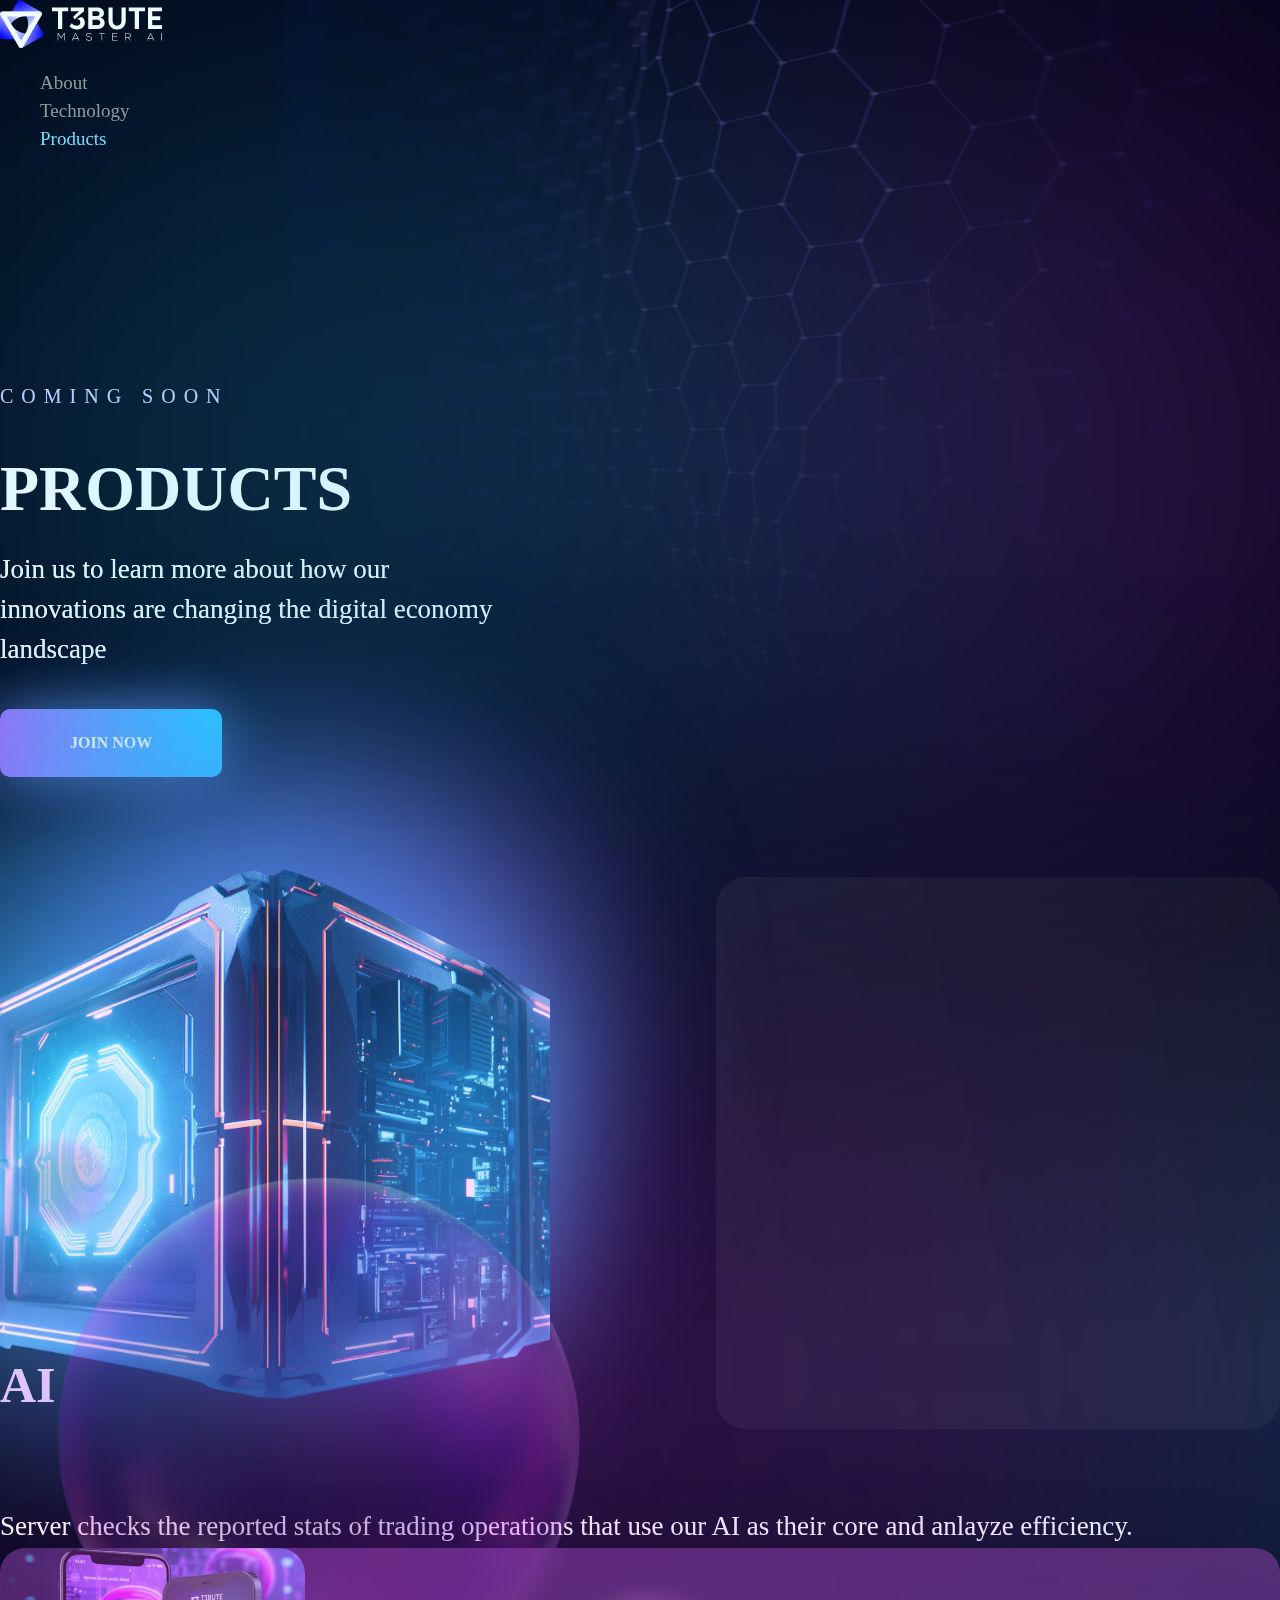
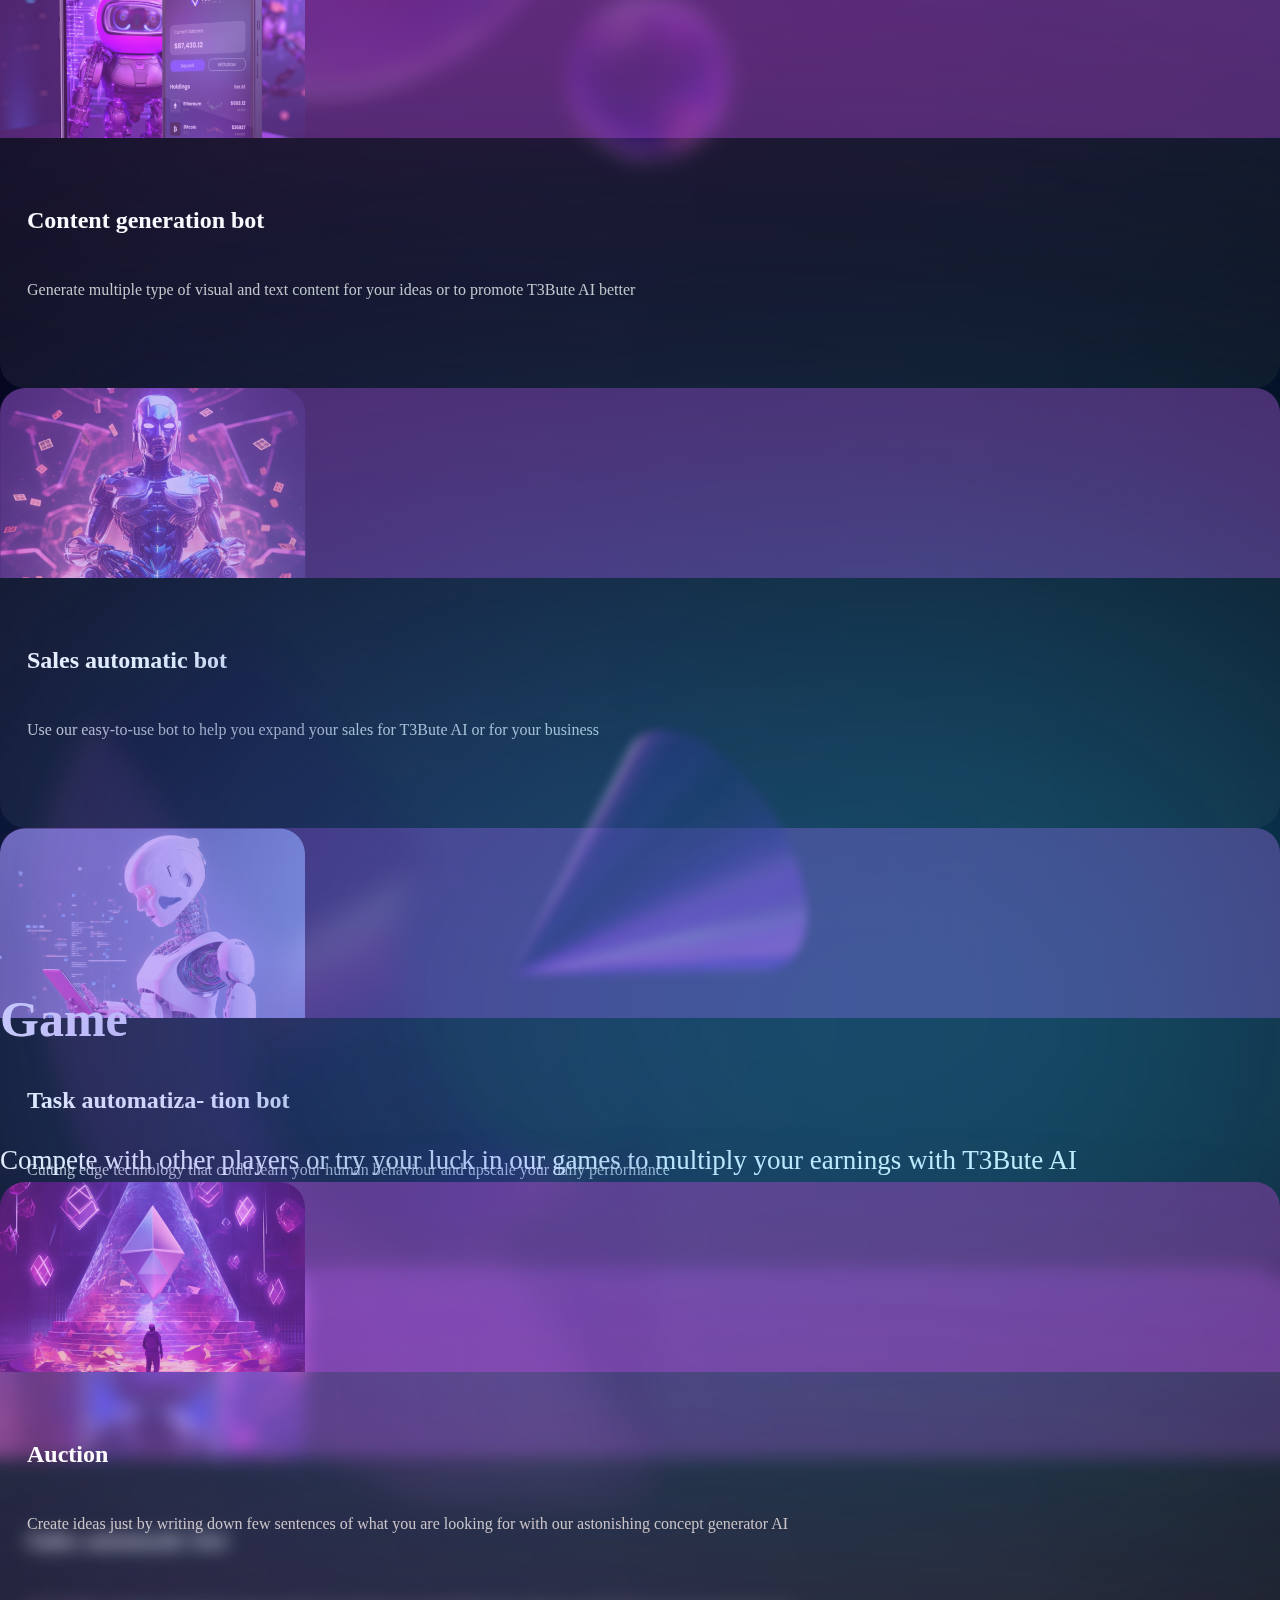
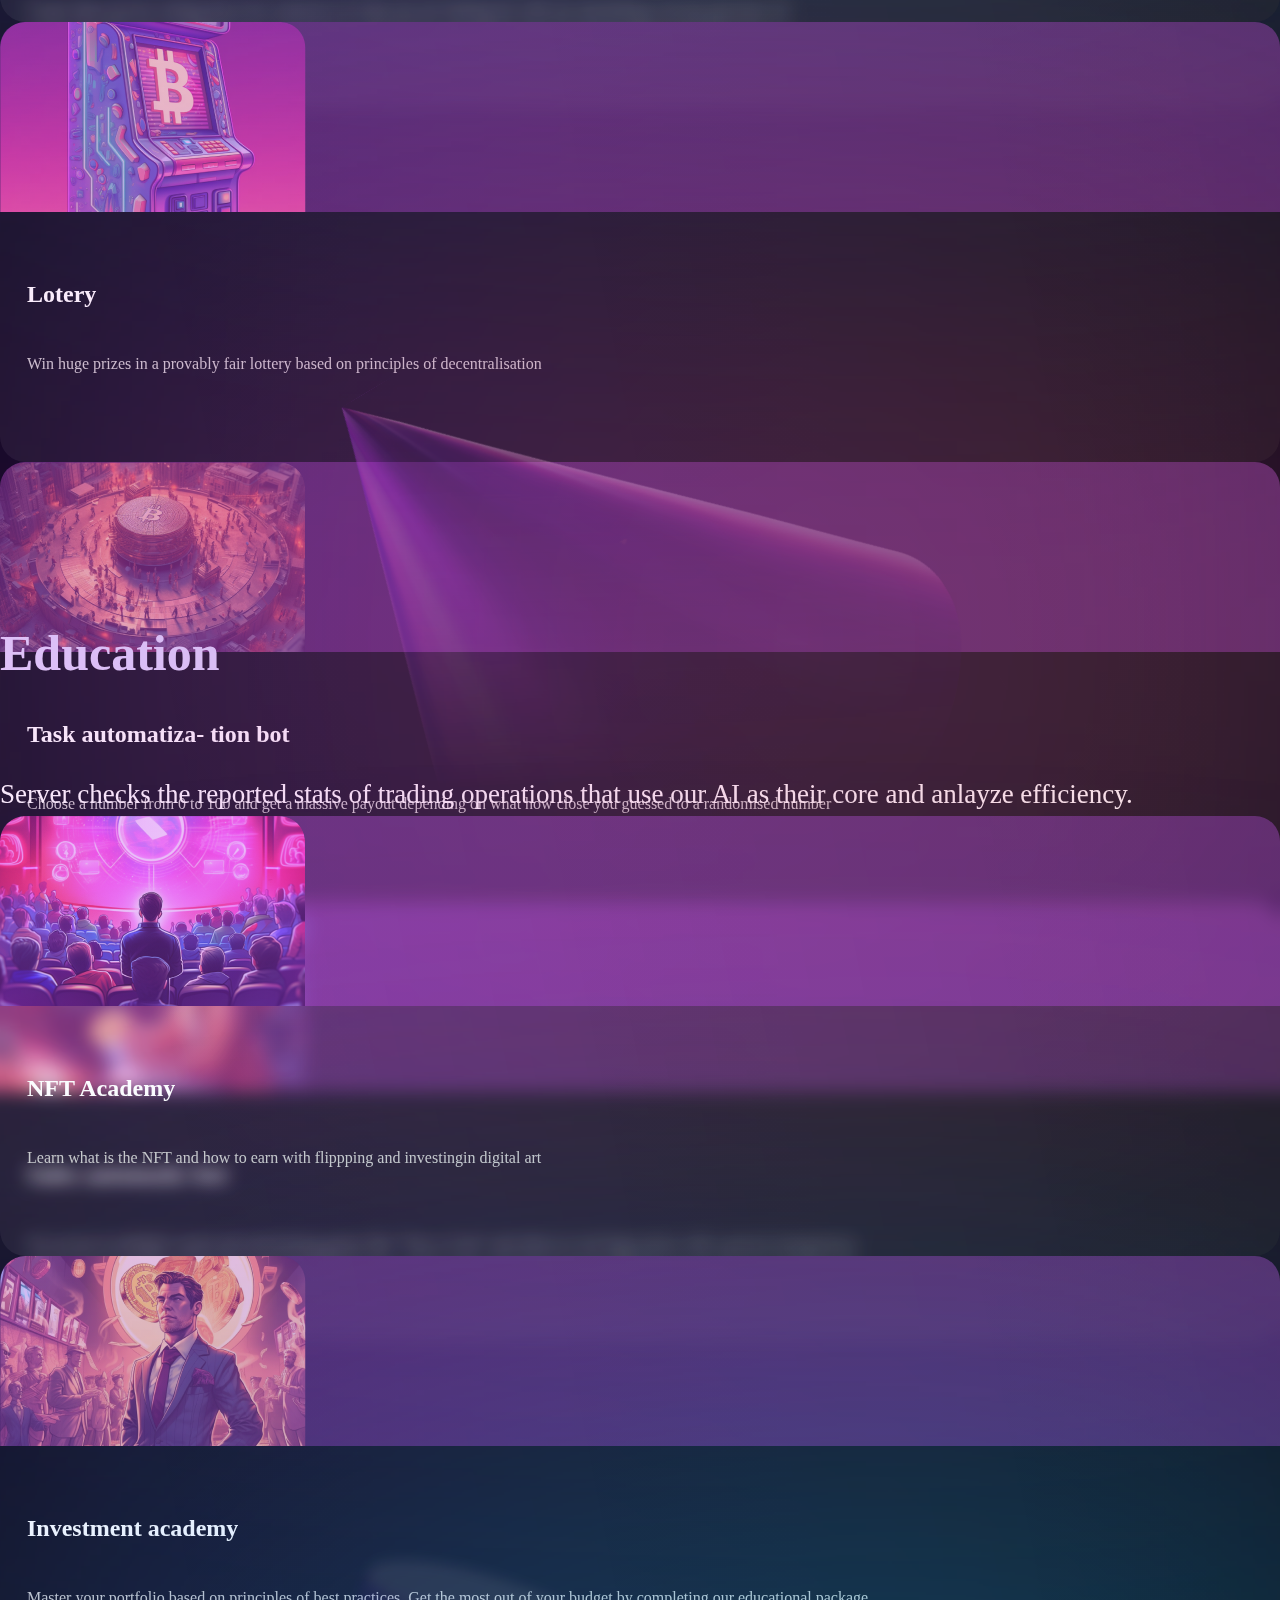
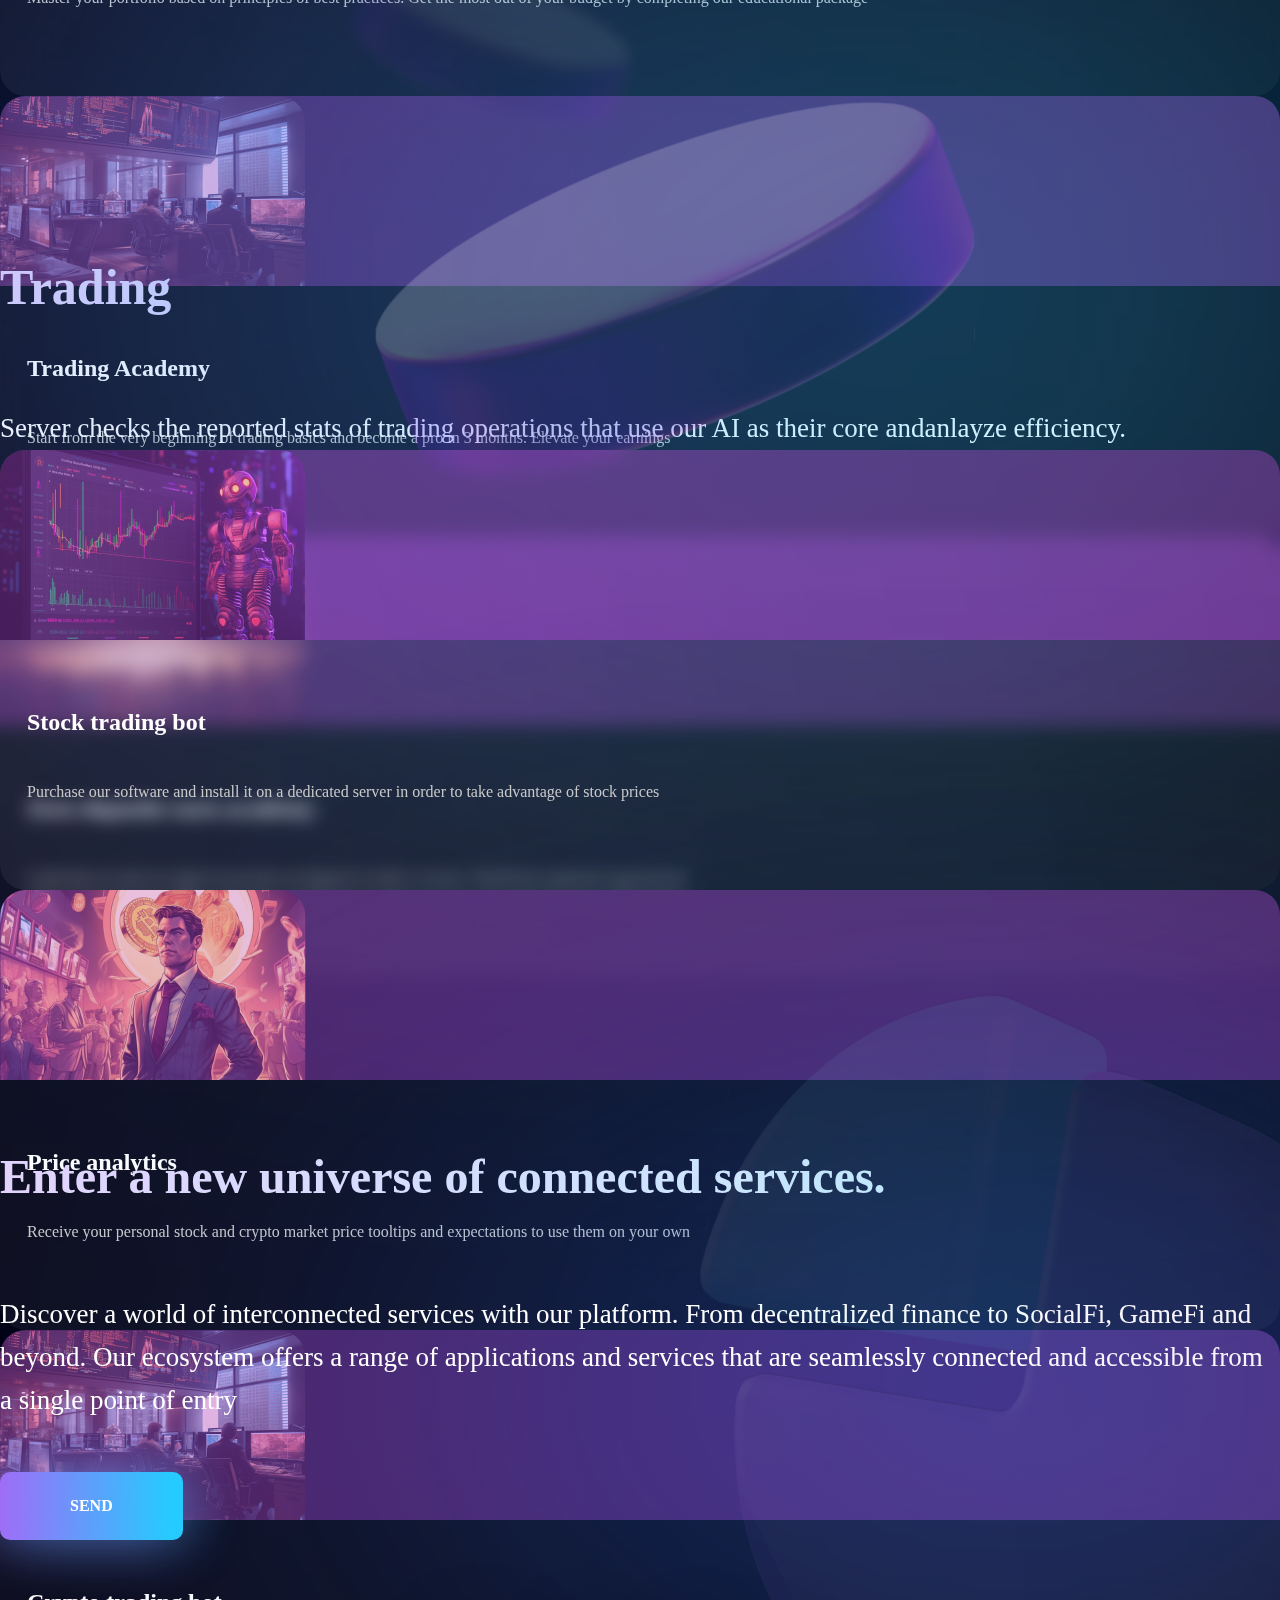
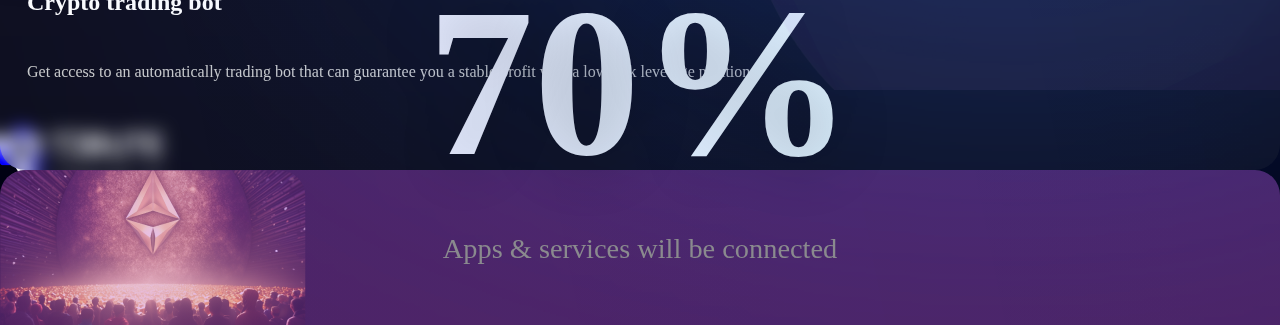
==== docs/products.html @ b248f684 "XS version, roadmap home page" ====
<!DOCTYPE html>
<html lang="en">

<head>
    <meta charset="UTF-8">
    <meta http-equiv="X-UA-Compatible" content="IE=edge">
    <meta name="viewport" content="width=device-width, initial-scale=1.0">
    <title>PRODUCTS</title>
    <link href="https://cdn.jsdelivr.net/npm/bootstrap@5.3.0-alpha3/dist/css/bootstrap.min.css" rel="stylesheet"
        integrity="sha384-KK94CHFLLe+nY2dmCWGMq91rCGa5gtU4mk92HdvYe+M/SXH301p5ILy+dN9+nJOZ" crossorigin="anonymous">
    <link rel="stylesheet" href="../style/style.css">
    <link rel="stylesheet" href="../style/techno.css">
    <link rel="stylesheet" href="../style/prod.css">
    <link rel="stylesheet" href="../style/xs.css">
</head>

<body>
    <!-- #wrapper-content -->
    <div id="wrapper-content">
        <div class="top-header fixed-top" id="header">
            <div class="container">
                <header class="d-flex flex-wrap justify-content-center my-4 pt-1">
                    <a href="../index.html" class="logotype d-flex align-items-center me-auto link-body-emphasis text-decoration-none">
                        <img src="../images/logo.png" alt="">
                    </a>
                    <button id="toggle-menu">
                        <svg xmlns="http://www.w3.org/2000/svg" width="26" height="26" fill="currentColor" class="bi bi-list" viewBox="0 0 16 16">
                            <path fill-rule="evenodd" d="M2.5 12a.5.5 0 0 1 .5-.5h10a.5.5 0 0 1 0 1H3a.5.5 0 0 1-.5-.5zm0-4a.5.5 0 0 1 .5-.5h10a.5.5 0 0 1 0 1H3a.5.5 0 0 1-.5-.5zm0-4a.5.5 0 0 1 .5-.5h10a.5.5 0 0 1 0 1H3a.5.5 0 0 1-.5-.5z"/>
                          </svg>
                    </button>
                    <ul class="nav nav-pills" id="primary-menu">
                        <li class="nav-item"><a href="../index.html" class="nav-link">About</a></li>
                        <li class="nav-item"><a href="../docs/technology.html" class="nav-link">Technology</a>
                        </li>
                        <li class="nav-item active"><a href="../docs/products.html" class="nav-link">Products</a></li>
                    </ul>
                </header>
            </div>
        </div>
        <div class="primary-screen">
            <div class="container">
                <div class="row">
                    <div class="col-lg-6 col-12 primary-screen-start-block">
                        <div class="pre-text">Coming soon</div>
                        <h1 class="title">Products</h1>
                        <p class="text" style="max-width: 500px;">Join us to learn more about how our innovations are
                            changing the digital economy
                            landscape</p>
                        <button class="btn-order">
                            join now
                        </button>
                    </div>
                    <div class="col-lg-5 offset-lg-1 col-12 primary-screen-end-block">
                        <div class="gradient-ellipse-left"></div>
                        <div class="gradient-ellipse-right"></div>
                        <img src="../images/productserver.svg" class="product-server" alt="">
                        <div class="gradient-linear"></div>
                        <div class="gradient-ellipse-circle"></div>
                    </div>
                </div>
            </div>
        </div>
        <!-- container -->
        <div class="container">
            <!-- AI section -->
            <div class="product-section">
                <div class="in-section-ai">
                    <div class="row">
                        <div class="col-lg-6 product-section-start">
                            <h5 class="title-section">AI</h5>
                            <p class="text-section">Server checks the reported stats of trading operations that use our
                                AI as their core and anlayze efficiency.</p>
                        </div>
                        <div class="col-lg-6 in-section-start">
                            <div class="row">
                                <div class="col-lg-6 col-6">
                                    <div class="card">
                                        <div class="card-image">
                                            <img src="../images/products/a-1.png" class="card-img-top" alt="...">
                                        </div>
                                        <div class="card-body">
                                            <h5 class="card-title">Content generation bot</h5>
                                            <p class="card-text">Generate multiple type of visual and text content for
                                                your ideas or to promote T3Bute AI better</p>
                                        </div>
                                    </div>
                                </div>
                                <div class="col-lg-6 col-6">
                                    <div class="card">
                                        <div class="card-image">
                                            <img src="../images/products/a-2.png" class="card-img-top" alt="...">
                                        </div>
                                        <div class="card-body">
                                            <h5 class="card-title">Sales automatic bot</h5>
                                            <p class="card-text">Use our easy-to-use bot to help you expand your sales
                                                for T3Bute AI or for your business</p>
                                        </div>
                                    </div>
                                </div>
                            </div>
                            <div class="row pt-4">
                                <div class="col-lg-6 col-6">
                                    <div class="card">
                                        <div class="card-image">
                                            <img src="../images/products/a-3.png" class="card-img-top" alt="...">
                                        </div>
                                        <div class="card-body">
                                            <h5 class="card-title">Task automatiza- tion bot</h5>
                                            <p class="card-text">Cutting edge technology that could learn your human
                                                behaviour and upscale your daily performance</p>
                                        </div>
                                    </div>
                                </div>
                                <div class="col-lg-6 col-6">
                                    <div class="card">
                                        <div class="card-image">
                                            <img src="../images/products/a-4.png" class="card-img-top" alt="...">
                                        </div>
                                        <div class="card-body">
                                            <h5 class="card-title">Sales automatic bot</h5>
                                            <p class="card-text">Create ideas just by writing down few sentences of what
                                                you are looking for with our astonishing concept generator AI</p>
                                        </div>
                                    </div>
                                </div>
                            </div>
                        </div>
                    </div>
                    <div class="ai-bounce-xs"></div>
                    <div class="ai-bounce-md"></div>
                    <div class="ai-bounce-sm"></div>
                </div>
            </div>
            <!-- /AI section -->
            <!-- Game section -->
            <div class="product-section">
                <div class="in-section-game">
                    <div class="row">
                        <div class="col-lg-6 product-section-start">
                            <h5 class="title-section">Game</h5>
                            <p class="text-section">Compete with other players or try your luck in our games to multiply
                                your earnings with T3Bute AI</p>
                        </div>
                        <div class="col-lg-6 in-section-start">
                            <div class="row">
                                <div class="col-lg-6 col-6">
                                    <div class="card">
                                        <div class="card-image">
                                            <img src="../images/products/g-1.png" class="card-img-top" alt="...">
                                        </div>
                                        <div class="card-body">
                                            <h5 class="card-title">Auction</h5>
                                            <p class="card-text">Create ideas just by writing down few sentences of what
                                                you are looking for with our astonishing
                                                concept generator AI</p>
                                        </div>
                                    </div>
                                </div>
                                <div class="col-lg-6 col-6">
                                    <div class="card">
                                        <div class="card-image">
                                            <img src="../images/products/g-2.png" class="card-img-top" alt="...">
                                        </div>
                                        <div class="card-body">
                                            <h5 class="card-title">Lotery</h5>
                                            <p class="card-text">Win huge prizes in a provably fair lottery based on
                                                principles of decentralisation</p>
                                        </div>
                                    </div>
                                </div>
                            </div>
                            <div class="row pt-4">
                                <div class="col-lg-6 col-6">
                                    <div class="card">
                                        <div class="card-image">
                                            <img src="../images/products/g-3.png" class="card-img-top" alt="...">
                                        </div>
                                        <div class="card-body">
                                            <h5 class="card-title">Task automatiza- tion bot</h5>
                                            <p class="card-text">Choose a number from 0 to 100 and get a massive payout
                                                depending on what how close you guessed to a randomised number</p>
                                        </div>
                                    </div>
                                </div>
                                <div class="col-lg-6 col-6">
                                    <div class="card">
                                        <div class="card-image">
                                            <img src="../images/products/g-4.png" class="card-img-top" alt="...">
                                        </div>
                                        <div class="card-body">
                                            <h5 class="card-title">Sales automatic bot</h5>
                                            <p class="card-text">Get access to multiple casual and entertaining games
                                                like “Toss a Coin” and others to win huge prizes with a proven
                                                transparency</p>
                                        </div>
                                    </div>
                                </div>
                            </div>
                        </div>
                    </div>
                    <div class="game-bg-sm"></div>
                    <div class="game-bg-md"></div>
                </div>
            </div>
            <!-- /Game section -->
            <!-- Education section -->
            <div class="product-section">
                <div class="in-section-education">
                    <div class="row">
                        <div class="col-lg-6 product-section-start">
                            <h5 class="title-section">Education</h5>
                            <p class="text-section">Server checks the reported stats of trading operations that use
                                our AI as their core and anlayze efficiency.</p>
                        </div>
                        <div class="col-lg-6 in-section-start">
                            <div class="row">
                                <div class="col-lg-6 col-6">
                                    <div class="card">
                                        <div class="card-image">
                                            <img src="../images/products/e-1.png" class="card-img-top" alt="...">
                                        </div>
                                        <div class="card-body">
                                            <h5 class="card-title">NFT Academy</h5>
                                            <p class="card-text">Learn what is the NFT and how to earn with flippping
                                                and investingin digital art</p>
                                        </div>
                                    </div>
                                </div>
                                <div class="col-lg-6 col-6">
                                    <div class="card">
                                        <div class="card-image">
                                            <img src="../images/products/e-2.png" class="card-img-top" alt="...">
                                        </div>
                                        <div class="card-body">
                                            <h5 class="card-title">Investment academy</h5>
                                            <p class="card-text">Master your portfolio based on principles of best
                                                practices. Get the most out of your budget by completing our educational
                                                package</p>
                                        </div>
                                    </div>
                                </div>
                            </div>
                            <div class="row pt-4">
                                <div class="col-lg-6 col-6">
                                    <div class="card">
                                        <div class="card-image">
                                            <img src="../images/products/e-3.png" class="card-img-top" alt="...">
                                        </div>
                                        <div class="card-body">
                                            <h5 class="card-title">Trading Academy</h5>
                                            <p class="card-text">Start from the very beginning of trading basics and
                                                become a pro in 3 months. Elevate your earnings</p>
                                        </div>
                                    </div>
                                </div>
                                <div class="col-lg-6 col-6">
                                    <div class="card">
                                        <div class="card-image">
                                            <img src="../images/products/e-4.png" class="card-img-top" alt="...">
                                        </div>
                                        <div class="card-body">
                                            <h5 class="card-title">Zero deposite earn academy</h5>
                                            <p class="card-text">Learn how to earn in crypto if you have no deposit to
                                                trade or invest. World best material is guaranteed</p>
                                        </div>
                                    </div>
                                </div>
                            </div>
                        </div>
                    </div>
                    <div class="resource-conus"></div>
                </div>
            </div>
            <!-- /Education section -->
            <!-- Trading section -->
            <div class="product-section">
                <div class="in-section-trading">
                    <div class="row">
                        <div class="col-lg-5 product-section-start">
                            <h5 class="title-section">Trading</h5>
                            <p class="text-section">Server checks the reported stats of trading operations that use our
                                AI as their core andanlayze efficiency.</p>
                        </div>
                        <div class="col-lg-6 offset-lg-1 in-section-start">
                            <div class="row">
                                <div class="col-lg-6 col-6">
                                    <div class="card">
                                        <div class="card-image">
                                            <img src="../images/products/t-1.png" class="card-img-top" alt="...">
                                        </div>
                                        <div class="card-body">
                                            <h5 class="card-title">Stock trading bot</h5>
                                            <p class="card-text">Purchase our software and install it on a dedicated
                                                server in order to take advantage of
                                                stock prices </p>
                                        </div>
                                    </div>
                                </div>
                                <div class="col-lg-6 col-6">
                                    <div class="card">
                                        <div class="card-image">
                                            <img src="../images/products/e-2.png" class="card-img-top" alt="...">
                                        </div>
                                        <div class="card-body">
                                            <h5 class="card-title">Price analytics</h5>
                                            <p class="card-text">Receive your personal stock and crypto market price
                                                tooltips and expectations to use them on your own</p>
                                        </div>
                                    </div>
                                </div>
                            </div>
                            <div class="row pt-4">
                                <div class="col-lg-6 col-6">
                                    <div class="card">
                                        <div class="card-image">
                                            <img src="../images/products/e-3.png" class="card-img-top" alt="...">
                                        </div>
                                        <div class="card-body">
                                            <h5 class="card-title">Crypto trading bot</h5>
                                            <p class="card-text">Get access to an automatically trading bot that can
                                                guarantee you a stable profit with a low-risk leverage positions</p>
                                        </div>
                                    </div>
                                </div>
                                <div class="col-lg-6 col-6">
                                    <div class="card">
                                        <div class="card-image">
                                            <img src="../images/products/e-4.png" class="card-img-top" alt="...">
                                        </div>
                                        <div class="card-body">
                                            <h5 class="card-title">Arbitrage bot</h5>
                                            <p class="card-text">Gain benefits from cross-exchange price difference.
                                                Earn stable and zero-risk income on a daily basis</p>
                                        </div>
                                    </div>
                                </div>
                            </div>
                        </div>
                    </div>
                    <div class="tablet-md"></div>
                    <div class="tablet-sm"></div>
                </div>
            </div>
            <!-- /Trading section -->
            <div class="product-contact">
                <div class="in-product-contact">
                    <div class="row">
                        <div class="product-contact-start col-lg-7 col-12">
                            <h5 class="title">Enter a new universe of connected services.</h5>
                            <p class="text">Discover a world of interconnected services with our platform. From decentralized finance to SocialFi, GameFi and beyond. Our ecosystem offers a range of applications and services that are seamlessly connected and accessible from a single point of entry</p>
                            <button class="btn-order">
                                Send
                            </button>
                        </div>
                        <div class="product-contact-end col-lg-5 col-12">
                            <div class="percent">70%</div>
                            <p class="description">Apps & services will be connected</p>
                        </div>
                        <div class="chart-lg"></div>
                    </div>
                </div>
            </div>
        </div>
        <!-- /container -->

        <footer id="footer">
            <div class="container">
                <div class="d-flex flex-wrap justify-content-center" style="padding-top: 30px; padding-bottom: 30px;">
                    <a href="../index.html" class="d-flex align-items-center me-md-auto link-body-emphasis text-decoration-none">
                        <img src="../images/logo.png" alt="">
                    </a>
                    <ul class="nav nav-pills">
                        <li class="nav-item"><a href="../index.html" class="nav-link">About</a></li>
                        <li class="nav-item"><a href="../docs/technology.html" class="nav-link">Technology</a>
                        </li>
                        <li class="nav-item active"><a href="../docs/products.html" class="nav-link">Products</a></li>
                    </ul>
                </div>
            </div>
        </footer>
    </div>
    <!-- /#wrapper-content -->
    <script src="https://cdn.jsdelivr.net/npm/bootstrap@5.3.0-alpha3/dist/js/bootstrap.bundle.min.js"
        integrity="sha384-ENjdO4Dr2bkBIFxQpeoTz1HIcje39Wm4jDKdf19U8gI4ddQ3GYNS7NTKfAdVQSZe"
        crossorigin="anonymous"></script>
        <script src="https://ajax.googleapis.com/ajax/libs/jquery/3.7.0/jquery.min.js"></script>
        <script type="text/javascript" src="../js/main.js"></script>
</body>
</html>
---- style/style.css ----
@charset "UTF-8";

*,
*::before,
*::after {
    box-sizing: border-box;
}

body {
    margin: 0;
    font-family: 'Poppins';
    background-color: #000012;
}

#wrapper-content {
    overflow: hidden;
}

hr {
    margin: 0 0;
    color: #e3e9ef;
    border: 0;
    border-top: 1px solid;
    opacity: 1;
}

p {
    margin-top: 0;
    margin-bottom: 0;
}

a {
    color: ##989898;
    text-decoration: none;
}

a:hover {
    color: #80DEFF;
    text-decoration: none;
}

a:not([href]):not([class]),
a:not([href]):not([class]):hover {
    color: inherit;
    text-decoration: none;
}


button#toggle-menu {
    background-color: transparent;
    border: 0;
    color: #FFFFFF;
    display: none;
}


.bg-notify {
    background-color: #4B79EF;
}


.btn-order {
    font-family: 'Poppins';
    font-style: normal;
    font-weight: 600;
    font-size: 16px;
    line-height: 24px;
    padding: 22px 70px;
    border: 0;
    background: linear-gradient(90.4deg, #C94CF4 -32.37%, #25CBFF 93.03%), #FFFFFF;
    box-shadow: 10px 0px 56px rgba(38, 203, 255, 0.3), -10px 0px 56px rgba(154, 113, 248, 0.5);
    border-radius: 10px;
    text-transform: uppercase;
    color: #FFFFFF;
}

.btn-order:hover,
.btn-order:focus {
    background: linear-gradient(90.4deg, rgba(201, 76, 244, 0.6) -32.37%, rgba(37, 203, 255, 0.6) 93.03%), #FFFFFF;
}

ul.nav-pills li.nav-item a {
    font-style: normal;
    font-weight: 500;
    font-size: 19px;
    line-height: 28px;
    color: #989898;
}

ul.nav-pills li.nav-item a:hover {
    color: #80DEFF;
}

ul.nav-pills li.nav-item.active a {
    color: #80DEFF;
}

.top-header {
    background: rgba(4, 5, 15, 0.2);
    height: 110px;
}




#first-screen {
    z-index: 999;
    height: 830px;
    position: relative;
}


#about-screen {
    position: relative;
    z-index: 8;
    height: 386px;
}

#about-screen::before {
    content: '';
    position: absolute;
    width: 2364px;
    height: 386px;
    left: calc(50% - 2364px/2);
    top: calc(50% - 386px/2);
    background: linear-gradient(82.66deg, rgba(37, 203, 255, 0.2632) 49.72%, rgba(201, 76, 244, 0.28) 75.27%);
    filter: blur(262px);
    z-index: -1;
}

.card-about {
    width: 345px;
}

.in-card-about {
    height: 236px;
    overflow: hidden;
    background: linear-gradient(78.84deg, rgba(72, 123, 255, 0.336) 0%, rgba(20, 41, 61, 0.168) 98.69%);
    border-radius: 20px;
    padding: 25px 25px 0 25px;
}

.card-about-title {
    margin-bottom: 25px;
}

.card-about-title .pre-time {
    font-family: 'Poppins';
    font-style: normal;
    font-weight: 400;
    font-size: 16px;
    line-height: 100%;
    text-align: justify;
    letter-spacing: 0.2px;
    color: #FFFFFF;
    margin-left: 5px;
}

.card-about-title .date {
    font-family: 'Poppins';
    font-style: normal;
    font-weight: 400;
    font-size: 12px;
    line-height: 100%;
    text-align: justify;
    letter-spacing: 0.4px;
    color: #F2F6FF;
}

.card-about-body {
    position: relative;
}

.card-about-body .name {
    font-family: 'Poppins';
    font-style: normal;
    font-weight: 800;
    font-size: 30px;
    line-height: 33px;
    text-align: justify;
    color: #FFFFFF;
    text-transform: uppercase;
    margin-bottom: 20px;
}


.card-about-body .text {
    font-family: 'Poppins';
    font-style: normal;
    font-weight: 500;
    font-size: 16px;
    line-height: 21px;
    text-align: justify;
    letter-spacing: 0.3px;
    color: #E8EDFF;
    margin-bottom: 0;
}

.card-about:first-child .card-about-body .name {
    max-width: 130px;
}

.card-about:first-child .card-about-body .text {
    max-width: 132px;
}

.card-about:first-child .card-about-body::before {
    content: '';
    position: absolute;
    width: 176px;
    height: 236px;
    right: -25px;
    top: -75px;
    background: url('../images/about-1.svg');
    z-index: -1;
}

.card-about:nth-child(2) .card-about-body .name {
    max-width: 220px;
}

.card-about:nth-child(2) .card-about-body .text {
    max-width: 158px;
}

.card-about:nth-child(2) .card-about-body::before {
    content: '';
    position: absolute;
    width: 176px;
    height: 236px;
    right: -25px;
    top: -75px;
    background: url('../images/about-2.svg');
}

.card-about:nth-child(3) .card-about-body .name {
    max-width: 145px;
}

.card-about:nth-child(3) .card-about-body .text {
    max-width: 70px;
}

.card-about:nth-child(3) .card-about-body::before {
    content: '';
    position: absolute;
    width: 176px;
    height: 236px;
    right: -25px;
    top: -75px;
    background: url('../images/about-3.svg');
    z-index: -1;
}


/* subscribe */
#subscribe {
    height: 650px;
}

.in-subscribe {
    position: relative;
    padding-top: 80px;
}

.in-subscribe::before {
    content: '';
    position: absolute;
    width: 1012.89px;
    height: 421.75px;
    left: 215px;
    top: 115px;
    background: linear-gradient(82.66deg, #25CBFF 35.46%, #C94CF4 75.27%);
    filter: blur(247px);
    transform: matrix(-1, 0, 0, 1, 0, 0);
    z-index: -3;
}

.subscribe-start {
    padding-top: 28px;
}

.subscribe-start .sale {
    font-family: 'Poppins';
    font-style: normal;
    font-weight: 500;
    font-size: 24px;
    line-height: 100%;
    letter-spacing: 0.15em;
    text-transform: uppercase;
    background: linear-gradient(90.26deg, rgba(201, 76, 244, 0.4) 45.29%, rgba(37, 203, 255, 0.4) 100%), #FFFFFF;
    -webkit-background-clip: text;
    -webkit-text-fill-color: transparent;
    background-clip: text;
}

span.sale-badge {
    font-family: 'Poppins';
    font-style: normal;
    font-weight: 600;
    font-size: 24px;
    line-height: 100%;
    letter-spacing: 0.08em;
    text-transform: uppercase;
    background: linear-gradient(90.26deg, #C94CF4 45.29%, #25CBFF 100%);
    color: #FFFFFF;
    border-radius: 10px;
    padding: 13px 25px;
}

span.sale-badge>strong {
    font-family: 'Poppins';
    font-style: normal;
    font-weight: 900;
    font-size: 24px;
    line-height: 100%;
    letter-spacing: 0.08em;
    text-transform: uppercase;
    color: #FFFFFF;
    margin-right: 5px;
}

.subscribe-start .title {
    font-family: 'Poppins';
    font-style: normal;
    font-weight: 700;
    font-size: 66px;
    line-height: 79px;
    color: #FFFFFF;
    margin: 15px 0 35px;
}

.subscribe-start .text {
    font-family: 'Poppins';
    font-style: normal;
    font-weight: 400;
    font-size: 27px;
    line-height: 40px;
    background: linear-gradient(88.74deg, rgba(201, 76, 244, 0.3) -8.16%, rgba(37, 203, 255, 0.3) 58.17%), #FFFFFF;
    -webkit-background-clip: text;
    -webkit-text-fill-color: transparent;
    background-clip: text;
    text-shadow: 0px 4px 32px rgba(0, 0, 0, 0.25);
    margin-bottom: 30px;
}

.arrow-lg {
    position: absolute;
    width: 762px;
    height: 425px;
    right: 0px;
    top: 90px;
    background: url('../images/arrow-lg.svg');
}

.laptop {
    position: absolute;
    width: 745px;
    height: 396px;
    right: 0px;
    top: 128px;
    background: url('../images/laptop.svg') no-repeat;
}



/*
    works
*/
#work {
    position: relative;
    padding: 120px 0 70px;
}

.in-work {
    position: relative;
    padding-top: 80px;

}

.in-work .title {
    font-family: 'Poppins';
    font-style: normal;
    font-weight: 800;
    font-size: 66px;
    line-height: 100%;
    color: #FFFFFF;
    text-align: center;
    margin-bottom: 35px;
}

.in-work .title>strong {
    text-transform: uppercase;
    background: linear-gradient(90deg, rgba(50, 194, 255, 0.4) 0%, rgba(142, 122, 249, 0.4) 55.6%), #FFFFFF;
    -webkit-background-clip: text;
    -webkit-text-fill-color: transparent;
    background-clip: text;
    text-fill-color: transparent;
}

.work-box {
    /* padding: 75px 0 60px; */
    height: 765px;
    position: relative;
}

.work-box-first::before {
    content: '';
    position: absolute;
    width: 1440px;
    height: 509.64px;
    left: 0px;
    top: 126.75px;
    background: linear-gradient(88.7deg, rgba(37, 203, 255, 0.2) 28.76%, rgba(201, 76, 244, 0.2) 61.12%);
    filter: blur(247px);
    transform: matrix(-1, 0, 0, 1, 0, 0);
    z-index: -1;
}

.work-box-second::before {
    content: '';
    position: absolute;
    width: 1440px;
    height: 509.64px;
    left: 0px;
    top: 126.75px;
    background: linear-gradient(88.7deg, rgba(37, 203, 255, 0.2) 28.76%, rgba(201, 76, 244, 0.2) 61.12%);
    filter: blur(247px);
    transform: matrix(-1, 0, 0, 1, 0, 0);
    z-index: -1;
}

.work-box-third::before {
    content: '';
    position: absolute;
    width: 1440px;
    height: 509.64px;
    left: 0px;
    top: 126.75px;
    background: linear-gradient(88.7deg, rgba(37, 203, 255, 0.2) 28.76%, rgba(201, 76, 244, 0.2) 61.12%);
    filter: blur(247px);
    transform: matrix(-1, 0, 0, 1, 0, 0);
    z-index: -1;
}

.work-box-start {
    padding-top: 65px;
    position: relative;
}

.work-bounce-sm {
    position: absolute;
    width: 628.88px;
    height: 628px;
    left: 0;
    top: 65px;
    background: rgba(76, 93, 244, 0.5);
    filter: blur(116.465px);
    border-radius: 50%;
    z-index: -1;
}

.work-box-first .work-box-end,
.work-box-third .work-box-end {
    padding-top: 230px;
    padding-left: 60px;
}

.work-box-second .work-box-end {
    padding-top: 230px;
    padding-right: 60px;
}

.work-box-end .pre-text {
    font-family: 'Poppins';
    font-style: normal;
    font-weight: 400;
    font-size: 20px;
    line-height: 30px;
    letter-spacing: 0.4em;
    background: linear-gradient(90.26deg, rgba(201, 76, 244, 0.4) 45.29%, rgba(37, 203, 255, 0.4) 100%), #FFFFFF;
    -webkit-background-clip: text;
    -webkit-text-fill-color: transparent;
    background-clip: text;
    text-fill-color: transparent;
    text-transform: uppercase;
}

.work-box-end .name {
    font-family: 'Poppins';
    font-style: normal;
    font-weight: 700;
    font-size: 50px;
    line-height: 75px;
    color: #FFFFFF;
}

.work-box-end .text {
    font-family: 'Poppins';
    font-style: normal;
    font-weight: 300;
    font-size: 27px;
    line-height: 43px;
    color: #D5D5D5;
}

.work-first::before {
    content: '';
    position: absolute;
    width: 636px;
    height: 636px;
    left: 15px;
    top: 65px;
    background: linear-gradient(78.84deg, rgba(0, 0, 0, 0) 0%, rgba(0, 0, 0, 0.21) 98.69%), rgba(255, 255, 255, 0.06);
    backdrop-filter: blur(10.8473px);
    border-radius: 34.2545px;
    z-index: -1;
}

.work-second::before {
    content: '';
    position: absolute;
    width: 636px;
    height: 636px;
    right: 20px;
    top: 65px;
    background: linear-gradient(78.84deg, rgba(0, 0, 0, 0) 0%, rgba(0, 0, 0, 0.21) 98.69%), rgba(255, 255, 255, 0.06);
    backdrop-filter: blur(10.8473px);
    border-radius: 34.2545px;
    z-index: -1;
}

.work-box-bounce {
    position: absolute;
    width: 377.69px;
    height: 496.63px;
    left: 0;
    top: calc(50% - 496.63px/2 - 6.44px);
    background: rgba(76, 93, 244, 0.5);
    filter: blur(92.1021px);
    z-index: -1;
}

.work-card {
    width: 416px;
    background: linear-gradient(78.84deg, rgba(0, 0, 0, 0) 0%, rgba(0, 0, 0, 0.21) 98.69%), rgba(255, 255, 255, 0.06);
    backdrop-filter: blur(10.2917px);
    border-radius: 23.2868px;
    z-index: 1;
}

.work-card-copy {
    position: absolute;
    width: 379.89px;
    height: 563.91px;
    left: 255.11px;
    top: 69px;
    transform: scale(0.9);
    background: linear-gradient(78.84deg, rgba(0, 0, 0, 0) 0%, rgba(0, 0, 0, 0.21) 98.69%), rgba(255, 255, 255, 0.06);
    opacity: 0.5;
    backdrop-filter: blur(9.39842px);
    border-radius: 29.6792px;
    z-index: -1;
}

.work-card .card-image {
    width: 100%;
    height: 316px;
    background: linear-gradient(78.84deg, rgba(169, 148, 255, 0.65) 0%, rgba(62, 35, 169, 0.21) 98.69%);
    border-radius: 23.2868px 23.2868px 0px 0px;
}

.work-card .card-image::before {
    content: '';
    display: none;
}

.work-card .card-body {
    background: linear-gradient(78.84deg, rgba(0, 0, 0, 0) 0%, rgba(0, 0, 0, 0.21) 98.69%), rgba(255, 255, 255, 0.06);
    backdrop-filter: blur(10.2917px);
    padding: 30px;
}

.work-card .card-badge {
    background: linear-gradient(99.2deg, #363EFF -3.15%, #61AAFF 100%);
    box-shadow: 0px 0px 58.5px rgba(80, 139, 255, 0.49);
    border-radius: 5.41667px;
    font-family: 'Poppins';
    font-style: normal;
    font-weight: 300;
    font-size: 14.0833px;
    line-height: 21px;
    letter-spacing: 0.3em;
    color: #FFFFFF;
    display: inline-block;
    padding: 10px;
    margin-bottom: 20px;
}

.work-card .card-title {
    font-family: 'Poppins';
    font-style: normal;
    font-weight: 500;
    font-size: 32.5px;
    line-height: 49px;
    color: #FFFFFF;
}

.work-card .card-text {
    font-family: 'Poppins';
    font-style: normal;
    font-weight: 400;
    font-size: 15.1667px;
    line-height: 24px;
    max-width: 295px;
    color: #D1D1D1;

}

.work-card a {
    background: linear-gradient(90.4deg, #C94CF4 -32.37%, #25CBFF 93.03%), rgba(145, 68, 222, 0.76);
    border-radius: 0px 0px 32.5px 32.5px;
    display: block;
    font-family: 'Poppins';
    font-style: normal;
    font-weight: 600;
    font-size: 18.4167px;
    line-height: 29px;
    letter-spacing: 0.2em;
    text-transform: uppercase;
    color: #FFFFFF;
    text-align: center;
    padding: 20px;
}

.work-card a span {
    font-weight: 900;
    letter-spacing: 0.1em;
}


.card-info {
    background: linear-gradient(78.84deg, rgba(72, 123, 255, 0.336) 0%, rgba(20, 41, 61, 0.168) 98.69%);
    border-radius: 20px;
    padding: 25px 25px 15px 25px;
    border: 1px solid #2A313C;
    height: 230px;
    max-width: 340px;
}

.card-info span.date {
    font-style: normal;
    font-weight: 400;
    font-size: 12px;
    text-align: justify;
    letter-spacing: 0.4px;
    color: #F2F6FF;
}

.card-info-body .title {
    font-family: 'Poppins';
    font-style: normal;
    font-weight: 800;
    font-size: 30px;
    line-height: 33px;
    text-align: justify;
    color: #FFFFFF;
}

.card-info-body .description {
    font-weight: 700;
    font-size: 16px;
    line-height: 21px;

    letter-spacing: 0.3px;
    color: #E8EDFF;
}

.card-info-image {
    position: relative;
}

.card-info-image-first {
    position: absolute;
    width: 176px;
    height: 236px;
    left: 0;
    top: 0px;
    background: url('../images/about-1.svg');
}

.card-info-body .image {
    position: relative;
    right: -5px;
}

.card-info-body .image::before {
    content: '';
    position: absolute;
    width: 145px;
    height: 135px;
    display: block;
    background: linear-gradient(0deg, rgba(121, 59, 252, 0.87), rgba(121, 59, 252, 0.87)), rgba(217, 148, 241, 0.8);
    filter: blur(47px);
    left: 5.21%;
    right: 7.04%;
    top: 3.63%;
    bottom: 6.26%;
    z-index: -1;
}

/* .card-info-body {
    width: 180px
} */
i.flash {
    width: 24px;
    height: 24px;
    background: url('../images/flash.svg');
    position: relative;
    top: -5px;
}

i.flash-fill {
    width: 24px;
    height: 24px;
    background: url('../images/flash-fill.svg');
    position: relative;
    top: -5px;
}

@media (min-width: 1400px) {

    .container,
    .container-lg,
    .container-sm,
    .container-xl,
    .container-xxl {
        max-width: 1320px;
    }

    .container-md {
        max-width: 1170px;
    }
}

.home-screen-end-block {
    position: relative;
}

.home-screen-end-block img {
    position: absolute;
    width: 877px;
    height: 980px;
    left: -171px;
    top: -53px;

    z-index: 2;
}

.gradient-light-circle {
    position: absolute;
    width: 695px;
    height: 559px;
    right: 0px;
    top: 87px;
    background: linear-gradient(82.66deg, rgba(37, 203, 255, 0.376) 49.72%, rgba(201, 76, 244, 0.4) 75.27%);
    filter: blur(92px);
    z-index: -1;
    border-radius: 50%;
}

.coin-1 {
    z-index: 3;
    position: absolute;
    width: 277px;
    height: 267px;
    left: 342px;
    top: 53px;
    background: url('../images/coin1.svg');
    transform: rotate(1deg);
}

.coin-2 {
    z-index: 1;
    position: absolute;
    width: 226px;
    height: 280px;
    left: 372px;
    top: 370px;
    background: url('../images/coin22.png') no-repeat;
    background-size: contain;
    /* transform: rotate(1deg); */
}

.coin-3 {
    z-index: 1;
    position: absolute;
    width: 318.81px;
    height: 317.96px;
    left: -90px;
    top: 313.24px;
    background: url('../images/coin3.svg');
    /* transform: rotate(-8.35deg); */
}








/**
*   Card Invite
*/
.in-card-invite {
    padding: 30px 40px;
    border-radius: 20px;
    box-sizing: border-box;
    border: 1px solid;
}

.card-section-title {
    font-family: 'Poppins';
    font-style: normal;
    font-weight: 800;
    font-size: 60px;
    line-height: 90px;
    color: #FFFFFF;
}

.card-section-description {
    font-family: 'Poppins';
    font-style: normal;
    font-weight: 400;
    font-size: 27px;
    line-height: 40px;
    text-align: center;
    background: linear-gradient(88.74deg, rgba(201, 76, 244, 0.3) -8.16%, rgba(37, 203, 255, 0.3) 58.17%), #FFFFFF;
    -webkit-background-clip: text;
    -webkit-text-fill-color: transparent;
    background-clip: text;
    text-fill-color: transparent;
    text-shadow: 0px 4px 32px rgba(0, 0, 0, 0.25);
    margin-bottom: 70px;
}

.card-invite-first>.in-card-invite {
    position: relative;
    background: linear-gradient(78.84deg, rgba(72, 123, 255, 0.357) 0%, rgba(65, 65, 65, 0.147) 98.69%);
    backdrop-filter: blur(7px);
    z-index: 1;
}

.card-invite-first>.in-card-invite::before {
    content: '';
    background: rgba(37, 203, 255, 0.46);
    filter: blur(112px);
    position: absolute;
    width: 439.5px;
    height: 370.76px;
    left: -150px;
    top: 30px;
    z-index: -1;
    transition: all 0.5s;
}

.card-invite-first:hover .in-card-invite::before {
    content: '';
    background: rgba(37, 203, 255, 0.76);
    filter: blur(112px);
    position: absolute;
    width: 439.5px;
    height: 370.76px;
    left: -150px;
    top: 30px;
    z-index: -1;
}

.card-invite-second>.in-card-invite {
    background: linear-gradient(78.84deg, rgba(164, 72, 255, 0.357) 0%, rgba(65, 65, 65, 0.147) 98.69%);
    backdrop-filter: blur(7px);
    z-index: 1;
}

.card-invite-second>.in-card-invite::before {
    content: '';
    background: rgba(211, 37, 255, 0.56);
    filter: blur(112px);
    position: absolute;
    width: 439.5px;
    height: 370.76px;
    left: 0;
    top: 30px;
    z-index: -1;
    transition: all 0.5s;
}

.card-invite-second:hover .in-card-invite::before {
    content: '';
    background: rgba(211, 37, 255, 0.86);
    filter: blur(112px);
    position: absolute;
    width: 439.5px;
    height: 370.76px;
    left: 0;
    top: 30px;
    z-index: -1;
}

.card-invite-third>.in-card-invite {
    background: linear-gradient(78.84deg, rgba(95, 255, 120, 0.301) 0%, rgba(65, 65, 65, 0.147) 98.69%);
    backdrop-filter: blur(7px);
    z-index: 1;
}

.card-invite-third>.in-card-invite::before {
    content: '';
    background: rgba(37, 255, 59, 0.36);
    filter: blur(112px);
    position: absolute;
    width: 439.5px;
    height: 370.76px;
    left: 150px;
    top: 30px;
    z-index: -1;
    transition: all 0.5s;
}

.card-invite-third:hover .in-card-invite::before {
    content: '';
    background: rgba(37, 255, 59, 0.76);
    filter: blur(112px);
    position: absolute;
    width: 439.5px;
    height: 370.76px;
    left: 150px;
    top: 30px;
    z-index: -1;
}

.card-invite .rank {
    font-family: 'Poppins';
    font-style: normal;
    font-weight: 600;
    font-size: 18px;
    line-height: 28px;
    letter-spacing: 0.3em;
    text-transform: uppercase;
    background: linear-gradient(78.84deg, rgba(72, 123, 255, 0.357) 0%, rgba(65, 65, 65, 0.147) 98.69%), #FFFFFF;
    -webkit-background-clip: text;
    -webkit-text-fill-color: transparent;
    background-clip: text;
}

.card-invite .percent {
    font-family: 'Poppins';
    font-style: normal;
    font-weight: 700;
    font-size: 120px;
    line-height: 160px;
    letter-spacing: -0.03em;
    background: linear-gradient(272.72deg, rgba(66, 0, 255, 0.1) -47.34%, rgba(92, 157, 255, 0.1) 100.35%), #FFFFFF;
    -webkit-background-clip: text;
    -webkit-text-fill-color: transparent;
    background-clip: text;
}

.card-invite p.description {
    font-family: 'Poppins';
    font-style: normal;
    font-weight: 500;
    font-size: 16px;
    line-height: 28px;
    color: #E8E8E8;
}

.card-invite.card-invite-first p.description {
    max-width: 230px;
}

.card-invite.card-invite-second p.description {
    max-width: 270px;
}

.card-invite.card-invite-third p.description {
    max-width: 250px;
}

.card-invite span.lines {
    font-family: 'Poppins';
    font-style: normal;
    font-weight: 300;
    font-size: 20px;
    line-height: 28px;
    letter-spacing: 0.18em;
    text-transform: uppercase;
    background: linear-gradient(78.84deg, rgba(72, 123, 255, 0.357) 0%, rgba(65, 65, 65, 0.147) 98.69%), #FFFFFF;
    -webkit-background-clip: text;
    -webkit-text-fill-color: transparent;
    background-clip: text;
    text-fill-color: transparent;
}

.card-invite span.lines-level {
    color: #FFFFFF !important;
    font-weight: 700;
    font-size: 20px;
    line-height: 28px;
    letter-spacing: 0.18em;
    text-transform: uppercase;
}



/**
*   Card Slider
*/
.card-section-slider {
    height: 780px;
    position: relative;
    z-index: 1;
}

.slider-cc {
    overflow: hidden;
}

.card-section-slider::before {
    content: '';
    position: absolute;
    width: 1440px;
    height: 755px;
    left: 350px;
    top: 5px;
    background: rgba(94, 37, 255, 0.2);
    filter: blur(277px);
    z-index: -1;
}

.card-slider-wrap {
    /* width: 240px !important; */
    width: 15rem;
    /* margin-right: 70px; */
    /* display: inline-block; */
}

.card-slider {
    background: linear-gradient(78.84deg, rgba(0, 0, 0, 0) 0%, rgba(0, 0, 0, 0.21) 98.69%), rgba(255, 255, 255, 0.06);
    /* opacity: 0.5; */
    backdrop-filter: blur(7px);
    border-radius: 20px;
    height: 350px;
    position: relative;
    z-index: 3;
}

.owl-carousel .owl-stage-outer {
    padding: 25px;
    position: relative;
    overflow: hidden;
    -webkit-transform: translate3d(0, 0, 0);
}

.owl-theme .owl-dots .owl-dot span {
    width: 20px;
    height: 20px;
    margin: 5px 7px;
    background: rgba(211, 37, 255, 0.56);
    display: block;
    -webkit-backface-visibility: visible;
    transition: opacity .2s ease;
    border-radius: 30px;
}

.owl-theme .owl-dots .owl-dot.active span,
.owl-theme .owl-dots .owl-dot:hover span {
    background: #C94CF4;
}

.card-slider-wrap:hover .card-slider {
    opacity: 1;
}

/* .card-slider::before {
    content: '';
    position: absolute;
    width: 240px ;
    height: 337px ;
    left: 0px;
    top: 0px;
    background: rgba(201, 76, 244, 0.5);
    filter: blur(97px);
    border-radius: 50%;
    z-index: -1;
} */

.card-slider-header {
    position: relative;
}

.card-slider-header img {
    width: 100%;
    height: 150px;
}

.card-slider-header::before {
    content: '';
    background: linear-gradient(0deg, rgba(201, 76, 244, 0.34), rgba(201, 76, 244, 0.34));
    position: absolute;
    top: 0;
    left: 0;
    width: 100%;
    height: 150px;
    border-radius: 25px 25px 0px 0px;
    transition: all 0.5s;
}


.badge-notify {
    position: absolute;
    top: 15px;
    left: 15px;
    font-family: 'Poppins';
    font-style: normal;
    font-weight: 500;
    font-size: 12px;
    line-height: 19px;
    text-align: center;
    color: #FFFFFF;
    text-transform: uppercase;
    padding: 5px 12px;
    border-radius: 6px;
    background-color: #4B79EF;
}

.card-slider-body {
    padding: 25px;
}

.card-slider-body>.title {
    font-family: 'Poppins';
    font-style: normal;
    font-weight: 600;
    font-size: 20px;
    line-height: 28px;
    color: #FFFFFF;
}

.card-slider-body>.description {
    font-family: 'Poppins';
    font-style: normal;
    font-weight: 300;
    font-size: 12px;
    line-height: 19px;
    color: #CBCBCB;
}


































/*
*  PRODUCTS
*/
.products-screen {
    height: 850px;
    position: relative;
    z-index: 1;
}

.products-screen::before {
    content: '';
    position: absolute;
    width: 1584px;
    height: 855px;
    left: -78px;
    top: 130px;
    background: linear-gradient(70.35deg, rgba(37, 203, 255, 0.2632) 59.35%, rgba(76, 144, 244, 0.28) 82.71%);
    filter: blur(262px);
}

.products-screen::after {
    content: '';
    position: absolute;
    width: 695px;
    height: 559px;
    right: 260px;
    top: 176.39px;
    background: linear-gradient(82.66deg, rgba(37, 203, 255, 0.376) 49.72%, rgba(201, 76, 244, 0.4) 75.27%);
    filter: blur(92px);
    border-radius: 50%;
}



.products-screen-start-block {
    z-index: 1;
    position: relative;
    padding-top: 50px;
}

.primary-screen-start-block .pre-text {
    font-family: 'Poppins';
    font-style: normal;
    font-weight: 400;
    font-size: 20px;
    line-height: 30px;
    text-transform: uppercase;
    letter-spacing: 0.4em;
    background: linear-gradient(90.4deg, rgba(201, 76, 244, 0.4) -32.37%, rgba(37, 203, 255, 0.4) 93.03%), #FFFFFF;
    -webkit-background-clip: text;
    -webkit-text-fill-color: transparent;
    background-clip: text;
    text-fill-color: transparent;
}


.products-screen-start-block .pre-text {
    font-family: 'Poppins';
    font-style: normal;
    font-weight: 400;
    font-size: 20px;
    line-height: 30px;
    text-transform: uppercase;
    letter-spacing: 0.4em;
    background: linear-gradient(90.4deg, rgba(201, 76, 244, 0.4) -32.37%, rgba(37, 203, 255, 0.4) 93.03%), #FFFFFF;
    -webkit-background-clip: text;
    -webkit-text-fill-color: transparent;
    background-clip: text;
    text-fill-color: transparent;
}

.products-screen-start-block .title {
    font-family: 'Poppins';
    font-style: normal;
    font-weight: 800;
    font-size: 68px;
    line-height: 110%;
    text-transform: uppercase;
    color: #FFFFFF;
    mix-blend-mode: normal;
    text-shadow: 0px 2.99358px 23.9487px rgba(0, 0, 0, 0.25);
    margin-bottom: 25px;
}

.products-screen-start-block .text {
    font-family: 'Poppins';
    font-style: normal;
    font-weight: 400;
    font-size: 27px;
    line-height: 40px;
    leading-trim: both;
    text-edge: cap;
    background: linear-gradient(93.41deg, #FFFFFF 44.08%, rgba(44, 198, 255, 0) 155.18%), #FFFFFF;
    -webkit-background-clip: text;
    -webkit-text-fill-color: transparent;
    background-clip: text;
    text-fill-color: transparent;
    text-shadow: 0px 4px 32px rgba(0, 0, 0, 0.25);
    margin-bottom: 40px;
}

.products-screen-end-block {
    position: relative;
    top: -30px;
    z-index: 1;
}

.products-screen-end-block::before {
    content: '';
    position: absolute;
    width: 550.77px;
    height: 550px;
    left: 0;
    top: 0;
    background: linear-gradient(78.84deg, rgba(0, 0, 0, 0) 0%, rgba(0, 0, 0, 0.21) 98.69%), rgba(255, 255, 255, 0.06);
    backdrop-filter: blur(9.5px);
    border-radius: 30px;
    z-index: -1;
}

.products-screen-end-block::after {
    content: '';
    position: absolute;
    width: 550.77px;
    height: 550px;
    left: 0;
    top: 0;
    background: rgba(76, 144, 244, 0.9);
    filter: blur(102px);
    z-index: -1;
}

.products-screen-end-block img {
    position: relative;
    top: -30px;
    right: 85px;
}

.gradient-linear {
    position: absolute;
    width: 695px;
    height: 559px;
    left: -165px;
    top: 80px;
    background: linear-gradient(82.66deg, rgba(37, 203, 255, 0.376) 49.72%, rgba(201, 76, 244, 0.4) 75.27%);
    filter: blur(92px);
}

.gradient-ellipse-left {
    position: absolute;
    width: 155px;
    height: 223px;
    left: -8.38px;
    top: 240px;
    background: #00B2FF;
    mix-blend-mode: screen;
    filter: blur(62px);
    z-index: 8;
}

.gradient-ellipse-right {
    position: absolute;
    width: 155px;
    height: 313px;
    left: 376.62px;
    top: 220.13px;
    background: rgba(0, 178, 255, 0.6);
    mix-blend-mode: screen;
    filter: blur(62px);
    z-index: 8;
}

.gradient-ellipse-circle {
    position: absolute;
    width: 550.77px;
    height: 550px;
    left: 0;
    top: 0;
    background: rgba(76, 144, 244, 0.9);
    filter: blur(102px);
    border-radius: 50%;
}

.primary-screen-end-block img.product-server {
    width: 618px;
    height: 666px;
    left: -68.38px;
    top: 30px;
    position: absolute;
    z-index: 5;
}



.gradient-box {
    position: relative;
    z-index: 1;
}

.gradient-box::before {
    content: '';
    position: absolute;
    width: 155px;
    height: 223px;
    left: -8.38px;
    top: 154.13px;
    background: #00B2FF;
    mix-blend-mode: screen;
    filter: blur(62px);
}

.gradient-box::after {
    content: '';
    position: absolute;
    width: 155px;
    height: 313px;
    left: 376.62px;
    top: 120.13px;
    background: rgba(0, 178, 255, 0.6);
    mix-blend-mode: screen;
    filter: blur(62px);
}

.product-section .title-section {
    font-family: 'Poppins';
    font-style: normal;
    font-weight: 700;
    font-size: 50px;
    line-height: 73px;
    background: linear-gradient(90.4deg, rgba(201, 76, 244, 0.3) -32.37%, rgba(37, 203, 255, 0.3) 93.03%), #FFFFFF;
    -webkit-background-clip: text;
    -webkit-text-fill-color: transparent;
    background-clip: text;
    text-fill-color: transparent;
}

.product-section .text-section {
    font-family: 'Poppins';
    font-style: normal;
    font-weight: 300;
    font-size: 27px;
    line-height: 43px;
    color: #FFFFFF;
}

.product-section-first {
    height: 850px;
    position: relative;
    z-index: 1;
}

.product-section-first::before {
    content: '';
    position: absolute;
    width: 2193px;
    height: 509px;
    left: 350px;
    top: 127px;
    background: linear-gradient(88.7deg, rgba(37, 203, 255, 0.3) 28.76%, rgba(201, 76, 244, 0.3) 61.12%);
    filter: blur(247px);
    transform: matrix(-1, 0, 0, 1, 0, 0);
}

.product-section-first .bounce-xs {
    position: absolute;
    width: 145px;
    height: 145px;
    left: 0;
    top: 100px;
    background: url('../images/bounce-xs.svg') no-repeat;
    background-size: contain;
    opacity: 1;
    z-index: 3;
}

.product-section-first .bounce-sm {
    position: absolute;
    width: 210px;
    height: 210px;
    right: 525px;
    bottom: 250px;
    opacity: 1;
    background: url('../images/bounce-sm.svg') no-repeat;
    background-size: contain;
    z-index: 3;
}

.product-section-first .bounce-md {
    position: absolute;
    width: 580px;
    height: 580px;
    left: 0px;
    top: 165px;
    opacity: 1;
    transform: rotate(-75deg);
    background: url('../images/bounce-md.svg') no-repeat;
    background-size: contain;
    z-index: 3;
}

.product-section-start {
    padding-top: 300px;
    z-index: 7;
}

.product-section-end {
    z-index: 7;
}

.product-section-end .card-slider-wrap {
    width: auto;
    margin-right: 50px;

}

.product-section-end .card-slider {
    opacity: 0.7;
}


.product-section-second {
    height: 850px;
    position: relative;
    z-index: 1;
}

.product-section-second::before {
    content: '';
    position: absolute;
    width: 2193px;
    height: 509px;
    left: 50px;
    top: 127px;
    background: linear-gradient(85.81deg, rgba(37, 203, 255, 0.3) 39.44%, rgba(76, 123, 244, 0.3) 89.61%);
    filter: blur(247px);
    transform: matrix(-1, 0, 0, 1, 0, 0);
}

.product-section-second .resource-md {
    position: absolute;
    width: 1000px;
    height: 1150px;
    left: -30px;
    top: 0;
    background: url('../images/resource1.svg') no-repeat;
    background-size: contain;
    opacity: 1;
    z-index: 3;
}

.product-section-second .resource-sm {
    position: absolute;
    width: 350px;
    height: 450px;
    left: 460px;
    top: 125px;
    opacity: 1;
    background: url('../images/resource2.svg') no-repeat;
    opacity: 1;
    transform: rotate(357deg);
    background-size: contain;
    z-index: 3;
}

.in-roadmap {
    position: relative;
    height: 730px;
    padding-top: 120px;
}

.in-roadmap::before {
    content: '';
    position: absolute;
    width: 1882px;
    height: 624px;
    left: 0px;
    top: 125px;
    background: linear-gradient(84.02deg, rgba(119, 10, 157, 0.3) 34.06%, rgba(37, 177, 255, 0.3) 74.85%);
    filter: blur(192px);
    transform: matrix(-1, 0, 0, 1, 0, 0);
    z-index: -1;
}

ul.nav-tabs-map li.nav-item {
    margin-bottom: 65px;
    text-align: right;
    display: block;
    width: 100%;
}

ul.nav-tabs-map li.nav-item button {
    padding: 0px;
    background: rgba(201, 76, 244, 0.4);
    border-radius: 10px !important;
    width: 10px;
    height: 10px;
    border-radius: 50%;
    text-transform: uppercase;
    color: #FFFFFF;
    border: 0;
    margin: 0 auto;
}
ul.nav-tabs-map li.nav-item button span {
    display: none;
}

ul.nav-tabs-map li.nav-item button.active {
    display: block;
    background: #C94CF4;
    border-radius: 10px;
    /* padding: 10px 20px; */
    font-family: 'Poppins';
    font-style: normal;
    font-weight: 500;
    width: 69px;
    height: 27px;
    filter: drop-shadow(0px 0px 24px #C94CF4);
}
ul.nav-tabs-map li.nav-item button.active span {
    display: block;
    font-size: 10px;
}


.in-road-card {
    height: 220px;
    position: relative;
    overflow: hidden;
    border-radius: 10px;
    transition: all 0.5s;
}

.in-road-card::before {
    content: '';
    position: absolute;
    left: 0;
    top: 0;
    width: 100%;
    height: 220px;
    background: rgba(225, 9, 165, 0.04);
    border-radius: 10px;
    z-index: 3;
}

.in-road-card img {
    width: 100%;
    border-radius: 10px;
    z-index: 2;
    opacity: 0.2;
    transition: all 0.5s;
}

.road-card-body {
    position: absolute;
    top: 0;
    left: 0;
    top: 0;
    width: 100%;
    height: 220px;
    z-index: 5;
    padding: 35px 30px 0;
    border-radius: 10px;
}

.road-card-body .tag {
    background: linear-gradient(0deg, #C94CF4, #C94CF4), #4B79EF;
    border-radius: 3.9px;
    font-family: 'Poppins';
    font-style: normal;
    font-weight: 300;
    font-size: 12px;
    line-height: 160%;
    text-align: center;
    color: #FFFFFF;
    padding: 2px 15px;
    display: inline-block;
    text-transform: uppercase;
    margin-bottom: 20px;
}

.road-card-body .title {
    font-family: 'Poppins';
    font-style: normal;
    font-weight: 800;
    font-size: 20px;
    line-height: 120%;
    display: flex;
    align-items: center;
    text-transform: uppercase;
    color: #FFFFFF;
    margin-bottom: 10px;
    max-width: 210px;
}

.road-card-body .text {
    margin-bottom: 0;
    font-family: 'Poppins';
    font-style: normal;
    font-weight: 400;
    font-size: 14px;
    line-height: 160%;
    color: #DBDBDB;
}

.in-road-card:hover {
    box-shadow: 0px 0px 84px rgba(201, 76, 244, 0.6);
}
.in-road-card:hover img {
    opacity: 0.4;
}


a.btn-tabs {
    display: block;
    text-align: center;
    color: #C94CF4 !important;
    cursor: pointer;
}











.card-section-description {
    font-family: 'Poppins';
    font-style: normal;
    font-weight: 400;
    font-size: 27px;
    line-height: 40px;
    text-align: left;
    background: linear-gradient(88.74deg, rgba(201, 76, 244, 0.3) -8.16%, rgba(37, 203, 255, 0.3) 58.17%), #FFFFFF;
    -webkit-background-clip: text;
    -webkit-text-fill-color: transparent;
    background-clip: text;
    text-fill-color: transparent;
    text-shadow: 0px 4px 32px rgba(0, 0, 0, 0.25);
    margin-bottom: 70px;
}





footer#footer {
    background: rgba(4, 5, 15, 0.2);
    backdrop-filter: blur(7.5px);
}
---- style/techno.css ----
/*
*  PRODUCTS
*/
.top-header {
    height: 108px;
    background: rgba(4, 5, 15, 0.2);
    backdrop-filter: blur(7.5px);
}

.primary-screen {
    height: 692px;
    position: relative;
    z-index: 1;
    padding-top: 108px;
}

.primary-screen::before {
    content: '';
    position: absolute;
    width: 1440px;
    height: 692px;
    left: calc(50% - 1440px/2);
    top: 0px;
    background: linear-gradient(82.66deg, rgba(37, 203, 255, 0.2632) 49.72%, rgba(201, 76, 244, 0.28) 75.27%);
    filter: blur(262px);
}

.primary-screen::after {
    content: '';
    position: absolute;
    width: 1440px;
    height: 692px;
    left: calc(50% - 1440px/2);
    top: -108px;
    background: url('../images/illustration_bg.svg');
    z-index: -1;
}

.primary-screen-start-block {
    z-index: 7;
}

.primary-screen-end-block {
    position: relative;
    z-index: 7;
}

.primary-screen-end-block::before {
    content: '';
    position: absolute;
    width: 564.33px;
    height: 551.98px;
    right: 0;
    top: 100px;
    background: linear-gradient(78.84deg, rgba(0, 0, 0, 0) 0%, rgba(0, 0, 0, 0.21) 98.69%), rgba(255, 255, 255, 0.06);
    backdrop-filter: blur(9.5px);
    border-radius: 30px;
    z-index: -1;
}

.primary-screen-end-block .gradient-circle {
    position: absolute;
    width: 550.77px;
    height: 550px;
    border-radius: 50%;
    right: 20px;
    top: 120px;
    background: rgba(76, 93, 244, 0.5);
    filter: blur(102px);
    z-index: 1;
}

.primary-screen-end-block .gradient-round {
    position: absolute;
    width: 695px;
    height: 559px;
    left: -137.38px;
    top: 92.39px;
    border-radius: 280px;
    background: linear-gradient(82.66deg, rgba(37, 203, 255, 0.476) 49.72%, rgba(201, 76, 244, 0.4) 75.27%);
    filter: blur(92px);
    z-index: 2;
}

/*
.primary-screen-end-block::after {
    content: '';
    position: absolute;
    width: 695px;
    height: 559px;
    left: -130px;
    top: 5px;
    background: linear-gradient(82.66deg, rgba(37, 203, 255, 0.376) 49.72%, rgba(201, 76, 244, 0.4) 75.27%);
    filter: blur(92px);
    z-index: -1;
    border-radius: 50%;
}

.primary-screen-start-block {
    z-index: 1;
    position: relative;
    padding-top: 65px;
} */

.primary-screen-end-block .gradient-img {
    position: absolute;
    width: 550.77px;
    height: 550px;
    left: 0;
    top: 0;
    background: rgba(76, 93, 244, 0.5);
    filter: blur(102px);
}

.primary-screen-start-block {
    padding-top: 165px;
}

.primary-screen-start-block .title {
    font-family: 'Poppins';
    font-style: normal;
    font-weight: 800;
    font-size: 64px;
    line-height: 110%;
    text-transform: uppercase;
    color: #FFFFFF;
    mix-blend-mode: normal;
    text-shadow: 0px 2.99358px 23.9487px rgba(0, 0, 0, 0.25);
    margin-bottom: 25px;
}

.primary-screen-start-block .title>strong {
    display: block;
    font-family: 'Poppins';
    font-style: normal;
    font-weight: 800;
    font-size: 64px;
    line-height: 75px;
    text-transform: uppercase;
    background: linear-gradient(90.4deg, #C94CF4 -32.37%, #25CBFF 93.03%), #FFFFFF;
    -webkit-background-clip: text;
    -webkit-text-fill-color: transparent;
    background-clip: text;
    text-fill-color: transparent;
    mix-blend-mode: normal;
    text-shadow: 0px 2.99358px 23.9487px rgba(0, 0, 0, 0.25);
}

.primary-screen-start-block .text {
    font-family: 'Poppins';
    font-style: normal;
    font-weight: 400;
    font-size: 27px;
    line-height: 40px;
    leading-trim: both;
    text-edge: cap;
    background: linear-gradient(93.41deg, #FFFFFF 44.08%, rgba(44, 198, 255, 0) 155.18%), #FFFFFF;
    -webkit-background-clip: text;
    -webkit-text-fill-color: transparent;
    background-clip: text;
    text-fill-color: transparent;
    text-shadow: 0px 4px 32px rgba(0, 0, 0, 0.25);
    margin-bottom: 40px;
    max-width: 665px;
}

.primary-screen-end-block img {
    width: 618px;
    height: 666px;
    left: -64.38px;
    top: 30px;
    position: absolute;
    z-index: 5;
}


/*
    FUNDATION
*/
.fundation {
    height: 786px;
    position: relative;
    z-index: 1;
    margin-top: 200px;
}

.fundation::before {
    content: '';
    position: absolute;
    width: 1440px;
    height: 422px;
    left: calc(50% - 1440px/2);
    bottom: 281px;
    background: linear-gradient(82.66deg, rgba(37, 203, 255, 0.2) 35.46%, rgba(201, 76, 244, 0.2) 75.27%);
    filter: blur(270.5px);
    transform: matrix(-1, 0, 0, 1, 0, 0);
    z-index: -1;
}

.in-fundation {
    margin-top: 70px;
    text-align: center;
    margin-bottom: 120px;
}



.in-fundation .title {
    font-family: 'Poppins';
    font-style: normal;
    font-weight: 800;
    font-size: 60px;
    line-height: 90px;
    color: #FFFFFF;
}

.in-fundation .title strong {
    font-family: 'Poppins';
    font-style: normal;
    font-weight: 800;
    font-size: 60px;
    line-height: 90px;
    leading-trim: both;
    text-edge: cap;
    background: linear-gradient(90deg, rgba(50, 194, 255, 0.4) 0%, rgba(142, 122, 249, 0.4) 55.6%), #FFFFFF;
    -webkit-background-clip: text;
    -webkit-text-fill-color: transparent;
    background-clip: text;
    text-fill-color: transparent;
}

.in-fundation .text {
    margin: auto;
    max-width: 890px;
    font-family: 'Poppins';
    font-style: normal;
    font-weight: 400;
    font-size: 27px;
    line-height: 40px;
    text-align: center;
    background: linear-gradient(88.74deg, rgba(201, 76, 244, 0.3) -8.16%, rgba(37, 203, 255, 0.3) 58.17%), #FFFFFF;
    -webkit-background-clip: text;
    -webkit-text-fill-color: transparent;
    background-clip: text;
    text-fill-color: transparent;
    text-shadow: 0px 4px 32px rgba(0, 0, 0, 0.25);
}

.fundation-grid {
    position: relative;
    z-index: 9;
}

.fundation-grid .horizontal {}

.fundation-grid .vertical {
    width: 192px;
    height: 0px;
    position: absolute;
    opacity: 0.33;
    border: 1px solid #FFFFFF;
    transform: rotate(90deg);
}

.fundation-grid .vertical.vertical-line-first {
    left: 164px;
    top: 121px;
}

.fundation-grid .vertical.vertical-line-second {
    left: 42.7%;
    top: 121px;

}

.fundation-grid .vertical.vertical-line-third {
    right: 164px;
    top: 121px;
}

.grid-item {
    position: relative;
    margin-bottom: 115px;
}

.grid-col {
    list-style: none;
    margin: 0;
    padding: 0;
    position: relative;
    width: 1020px;
    margin: 0 auto;
}

.ggrid {
    height: 400px;
    position: absolute;
    width: 1020px;
    left: 122px;
    top: 35px;
    background: url('../images/grid-techno.svg') no-repeat;
}

.grid-col .gc {
    font-family: 'Poppins';
    font-style: normal;
    font-weight: 600;
    font-size: 28px;
    line-height: 39px;
    padding: 20px 0;
    width: 240px;
    position: relative;
    color: #FFFFFF;
    background: linear-gradient(90.4deg, rgba(201, 76, 244, 0.2) -32.37%, rgba(37, 203, 255, 0.2) 93.03%), rgba(255, 255, 255, 0.06);
    backdrop-filter: blur(7px);
    text-align: center;
    border-radius: 20px;
    z-index: 5;
    text-transform: uppercase;
    text-align: center;
    margin: 0 auto;
}

.grid-col .gc.centerer {
    padding: 0;
    width: 390px;
    height: 130px;
    font-family: 'Poppins';
    font-style: normal;
    font-weight: 900;
    font-size: 45.5px;
    line-height: 130px;
    text-align: center;
    letter-spacing: 0.04em;
    text-transform: uppercase;
    background: linear-gradient(90.4deg, #C94CF4 -32.37%, #25CBFF 93.03%), linear-gradient(78.84deg, rgba(0, 0, 0, 0) 0%, rgba(0, 0, 0, 0.105) 98.69%), rgba(255, 255, 255, 0.06);
    box-shadow: 0px 0px 185.25px #57A6FC;
    backdrop-filter: blur(11.375px);
    border-radius: 30px;
    z-index: 1;
}

.grid-col .gc:before {
    content: '';
    position: absolute;
    width: 238px;
    height: 80px;
    left: 0;
    top: 0;
    background: #4C5DF4;
    filter: blur(97px);
    z-index: -1;
}


.grid-col .gc:first-child {
    position: absolute;
    top: 0;
    left: 0;

}

.grid-col .gc:nth-child(2) {
    position: absolute;
    top: 0;
    right: 0;
}

.grid-col .gc.centerer {
    position: absolute;
    top: 70px;
    left: 50%;
    margin-left: -195px;
}

.grid-col .gc:nth-child(4) {
    position: absolute;
    top: 190px;
    left: 0;
}

.grid-col .gc:nth-child(5) {
    position: absolute;
    top: 190px;
    right: 0;
}


/* ul.t3b {
    list-style: none;
    margin: 0;
    padding: 0;
    position: relative;
    width: 1020px;
    margin: 0 auto;
    background: url('../images/grid-techno.svg');
}

ul.t3b li {
    font-family: 'Poppins';
    font-style: normal;
    font-weight: 600;
    font-size: 28px;
    line-height: 39px;
    padding: 20px 0;
    width: 240px;
    position: relative;
    color: #FFFFFF;
    background: linear-gradient(90.4deg, rgba(201, 76, 244, 0.2) -32.37%, rgba(37, 203, 255, 0.2) 93.03%), rgba(255, 255, 255, 0.06);
    backdrop-filter: blur(7px);
    text-align: center;
    border-radius: 20px;
    z-index: 5;
    text-transform: uppercase;
    text-align: center;
    margin: 0 auto;
}

ul.t3b li.centerer {
    padding: 0;
    width: 390px;
    height: 130px;
    font-family: 'Poppins';
    font-style: normal;
    font-weight: 900;
    font-size: 45.5px;
    line-height: 130px;
    text-align: center;
    letter-spacing: 0.04em;
    text-transform: uppercase;
    background: linear-gradient(90.4deg, #C94CF4 -32.37%, #25CBFF 93.03%), linear-gradient(78.84deg, rgba(0, 0, 0, 0) 0%, rgba(0, 0, 0, 0.105) 98.69%), rgba(255, 255, 255, 0.06);
    box-shadow: 0px 0px 185.25px #57A6FC;
    backdrop-filter: blur(11.375px);
    border-radius: 30px;
    z-index: 1;
}

ul.t3b li:before {
    content: '';
    position: absolute;
    width: 238px;
    height: 80px;
    left: 0;
    top: 0;
    background: #4C5DF4;
    filter: blur(97px);
    z-index: -1;
}


ul.t3b li:first-child {
    position: absolute;
    top: 0;
    left: 0;

}

ul.t3b li:nth-child(2) {
    position: absolute;
    top: 0;
    right: 0;
}

ul.t3b li.centerer {
    position: absolute;
    top: 70px;
    left: 50%;
    margin-left: -195px;
}

ul.t3b li:nth-child(4) {
    position: absolute;
    top: 190px;
    left: 0;
}

ul.t3b li:nth-child(5) {
    position: absolute;
    top: 190px;
    right: 0;
} */





.in-grid-item {
    font-family: 'Poppins';
    font-style: normal;
    font-weight: 600;
    font-size: 28px;
    line-height: 39px;
    padding: 20px 0;
    width: 240px;
    position: relative;
    color: #FFFFFF;
    background: linear-gradient(90.4deg, rgba(201, 76, 244, 0.2) -32.37%, rgba(37, 203, 255, 0.2) 93.03%), rgba(255, 255, 255, 0.06);
    backdrop-filter: blur(7px);
    text-align: center;
    border-radius: 20px;
    z-index: 5;
    text-transform: uppercase;
    text-align: center;
    margin: 0 auto;
}

.grid-item::before {
    content: '';
    position: absolute;
    width: 238px;
    height: 80px;
    left: 0;
    top: 0;
    z-index: -1;
    background: #4C5DF4;
    filter: blur(97px);
}


.techno-screen {
    height: 850px;
    position: relative;
    z-index: 1;
    padding-top: 250px;
}

.techno-screen::before {
    content: '';
    position: absolute;
    width: 1584px;
    height: 855px;
    left: -278px;
    top: 130px;
    background: linear-gradient(82.66deg, rgba(37, 203, 255, 0.2632) 49.72%, rgba(201, 76, 244, 0.28) 75.27%);
    filter: blur(262px);
}

.techno-screen-end-block {
    position: relative;
    top: -30px;
    z-index: 7;
}

.techno-screen-end-block::before {
    content: '';
    position: absolute;
    width: 564px;
    height: 552px;
    left: 0;
    top: 0;
    background: linear-gradient(78.84deg, rgba(0, 0, 0, 0) 0%, rgba(0, 0, 0, 0.21) 98.69%), rgba(255, 255, 255, 0.06);
    backdrop-filter: blur(9.5px);
    border-radius: 30px;
    z-index: -1;
}

.techno-screen-end-block::after {
    content: '';
    position: absolute;
    width: 695px;
    height: 559px;
    left: -130px;
    top: 5px;
    background: linear-gradient(82.66deg, rgba(37, 203, 255, 0.376) 49.72%, rgba(201, 76, 244, 0.4) 75.27%);
    filter: blur(92px);
    z-index: -1;
    border-radius: 50%;
}

.techno-screen-start-block {
    z-index: 1;
    position: relative;
    padding-top: 65px;
}

.techno-screen-end-block .gradient-img {
    position: absolute;
    width: 550.77px;
    height: 550px;
    left: 0;
    top: 0;
    background: rgba(76, 93, 244, 0.5);
    filter: blur(102px);
}

.techno-screen-start-block .title {
    font-family: 'Poppins';
    font-style: normal;
    font-weight: 800;
    font-size: 68px;
    line-height: 110%;
    text-transform: uppercase;
    color: #FFFFFF;
    mix-blend-mode: normal;
    text-shadow: 0px 2.99358px 23.9487px rgba(0, 0, 0, 0.25);
    margin-bottom: 25px;
}

.techno-screen-start-block .title>strong {
    display: block;
    font-family: 'Poppins';
    font-style: normal;
    font-weight: 800;
    font-size: 68px;
    line-height: 75px;
    text-transform: uppercase;
    background: linear-gradient(90.4deg, #C94CF4 -32.37%, #25CBFF 93.03%), #FFFFFF;
    -webkit-background-clip: text;
    -webkit-text-fill-color: transparent;
    background-clip: text;
    text-fill-color: transparent;
    mix-blend-mode: normal;
    text-shadow: 0px 2.99358px 23.9487px rgba(0, 0, 0, 0.25);
}

.techno-screen-start-block .text {
    font-family: 'Poppins';
    font-style: normal;
    font-weight: 400;
    font-size: 27px;
    line-height: 40px;
    leading-trim: both;
    text-edge: cap;
    background: linear-gradient(93.41deg, #FFFFFF 44.08%, rgba(44, 198, 255, 0) 155.18%), #FFFFFF;
    -webkit-background-clip: text;
    -webkit-text-fill-color: transparent;
    background-clip: text;
    text-fill-color: transparent;
    text-shadow: 0px 4px 32px rgba(0, 0, 0, 0.25);
    margin-bottom: 40px;
}

.techno-screen-end-block img {
    top: -87px;
    position: absolute;
    right: -2px;
}


.jumbo {
    height: 760px;
    position: relative;
}

.jumbo .title {
    font-family: 'Poppins';
    font-style: normal;
    font-weight: 700;
    font-size: 50px;
    line-height: 73px;
    background: linear-gradient(90.4deg, rgba(201, 76, 244, 0.3) -32.37%, rgba(37, 203, 255, 0.3) 93.03%), #FFFFFF;
    -webkit-background-clip: text;
    -webkit-text-fill-color: transparent;
    background-clip: text;
    text-fill-color: transparent;
    margin-top: 270px;
}

.jumbo .text {
    font-family: 'Poppins';
    font-style: normal;
    font-weight: 300;
    font-size: 27px;
    line-height: 43px;
    color: #B4B4B4;
}


#first-jumbo::before {
    content: '';
    position: absolute;
    width: 1440px;
    height: 509.64px;
    left: 0;
    top: 126.75px;
    background: linear-gradient(88.7deg, rgba(37, 203, 255, 0.2) 28.76%, rgba(201, 76, 244, 0.2) 61.12%);
    filter: blur(247px);
    transform: matrix(-1, 0, 0, 1, 0, 0);
    z-index: -1;
}

#first-jumbo .to-image {
    position: absolute;
    width: 550px;
    height: 550px;
    left: 0px;
    top: calc(50% - 550px/2);
    background: linear-gradient(78.84deg, rgba(225, 9, 165, 0) 0%, rgba(0, 0, 0, 0.21) 98.69%), rgba(255, 255, 255, 0.06);
    backdrop-filter: blur(9.5px);
    border-radius: 30px;
    z-index: -1;
}

#first-jumbo img {
    width: 720px;
    position: relative;
    height: 563px;
    left: -83px;
}

#first-jumbo .gradient-circle {
    position: absolute;
    width: 551px;
    height: 550px;
    left: 0;
    top: calc(50% - 550px/2 - 0.5px);
    background: #C94CF4;
    opacity: 0.5;
    filter: blur(102px);
}

#first-jumbo .gradient-circle-sm {
    position: absolute;
    width: 550.77px;
    height: 550px;
    left: calc(50% - 550.77px/2 - 0.61px);
    top: calc(50% - 550px/2 + 1.87px);
    background: rgba(76, 93, 244, 0.3);
    filter: blur(102px);
}


#second-jumbo::before {
    content: '';
    position: absolute;
    width: 1440px;
    height: 510px;
    left: 0;
    top: 127px;
    background: linear-gradient(88.7deg, rgba(37, 203, 255, 0.2) 28.76%, rgba(201, 76, 244, 0.2) 61.12%);
    filter: blur(247px);
    transform: matrix(-1, 0, 0, 1, 0, 0);
    z-index: -1;
}

#second-jumbo .to-image {
    position: absolute;
    width: 550px;
    height: 550px;
    right: 0px;
    top: calc(50% - 550px/2);
    background: linear-gradient(78.84deg, rgba(225, 9, 165, 0) 0%, rgba(0, 0, 0, 0.21) 98.69%), rgba(255, 255, 255, 0.06);
    backdrop-filter: blur(9.5px);
    border-radius: 30px;
    z-index: -1;
}

#second-jumbo img {
    position: relative;
    width: 515.89px;
    height: 663.14px;
    left: 34.11px;
    top: -113.5px;
}

#second-jumbo .gradient-circle {
    position: absolute;
    width: 516.61px;
    height: 517.34px;
    left: calc(50% - 516.61px/2 + 16.48px);
    top: 0;
    background: #0997FF;
    filter: blur(95.6733px);
}



#third-jumbo::before {
    content: '';
    position: absolute;
    width: 1440px;
    height: 509.64px;
    left: 0;
    top: 126.75px;
    background: linear-gradient(88.7deg, rgba(37, 203, 255, 0.2) 28.76%, rgba(201, 76, 244, 0.2) 61.12%);
    filter: blur(247px);
    transform: matrix(-1, 0, 0, 1, 0, 0);
    z-index: -1;
}

#third-jumbo .to-image {
    position: absolute;
    width: 550px;
    height: 550px;
    left: 0px;
    top: calc(50% - 550px/2);
    background: linear-gradient(78.84deg, rgba(225, 9, 165, 0) 0%, rgba(0, 0, 0, 0.21) 98.69%), rgba(255, 255, 255, 0.06);
    backdrop-filter: blur(9.5px);
    border-radius: 30px;
    z-index: -1;
}

#third-jumbo img {
    position: relative;
    width: 582px;
    height: 615px;
    left: 0px;
    top: -65px;
}

#third-jumbo .gradient-circle {
    position: absolute;
    width: 550.77px;
    height: 550px;
    left: calc(50% - 550.77px/2 + 0.39px);
    top: calc(50% - 550px/2 + 21px);
    background: #0989FF;
    filter: blur(102px);
}

#third-jumbo .gradient-circle-sm {
    position: absolute;
    width: 550.77px;
    height: 550px;
    left: calc(50% - 550.77px/2 - 0.61px);
    top: calc(50% - 550px/2 + 1.87px);
    background: rgba(76, 93, 244, 0.3);
    filter: blur(102px);
}


#fourth-jumbo::before {
    content: '';
    position: absolute;
    width: 1440px;
    height: 510px;
    left: 0;
    top: 127px;
    background: linear-gradient(88.7deg, rgba(37, 203, 255, 0.2) 28.76%, rgba(201, 76, 244, 0.2) 61.12%);
    filter: blur(247px);
    transform: matrix(-1, 0, 0, 1, 0, 0);
    z-index: -1;
}

#fourth-jumbo .to-image {
    position: absolute;
    width: 550px;
    height: 550px;
    right: 0px;
    top: calc(50% - 550px/2);
    background: linear-gradient(78.84deg, rgba(225, 9, 165, 0) 0%, rgba(0, 0, 0, 0.21) 98.69%), rgba(255, 255, 255, 0.06);
    backdrop-filter: blur(9.5px);
    border-radius: 30px;
    z-index: -1;
}

#fourth-jumbo img {
    position: relative;
    width: 671px;
    height: 735px;
    left: -60px;
    top: -96.5px;
}

#fourth-jumbo .gradient-circle {
    position: absolute;
    width: 550.77px;
    height: 550px;
    left: calc(50% - 550.77px/2 - 0.61px);
    top: calc(50% - 550px/2 - 0.5px);
    background: #C94CF4;
    filter: blur(102px);
}

#fourth-jumbo .gradient-circle-sm {
    position: absolute;
    width: 550.77px;
    height: 550px;
    left: calc(50% - 550.77px/2 - 0.61px);
    top: calc(50% - 550px/2 + 1.87px);
    background: rgba(76, 93, 244, 0.3);
    filter: blur(102px);
}

#fourth-jumbo .gradient-circle-left {
    position: absolute;
    width: 143px;
    height: 144px;
    left: 46px;
    top: 146.5px;
    background: rgba(238, 133, 255, 0.77);
    mix-blend-mode: hard-light;
    filter: blur(27px);
}

#fourth-jumbo .gradient-circle-center {
    position: absolute;
    width: 143px;
    height: 144px;
    left: 260px;
    top: 61.5px;
    background: rgba(238, 133, 255, 0.77);
    mix-blend-mode: hard-light;
    filter: blur(27px);
}

#fourth-jumbo .gradient-circle-right {
    position: absolute;
    width: 143px;
    height: 144px;
    left: 260px;
    top: 340.5px;
    background: rgba(238, 133, 255, 0.77);
    mix-blend-mode: hard-light;
    filter: blur(27px);
}

#fifth-jumbo::before {
    content: '';
    position: absolute;
    width: 1440px;
    height: 509.64px;
    left: 0;
    top: 126.75px;
    background: linear-gradient(88.7deg, rgba(37, 203, 255, 0.2) 28.76%, rgba(201, 76, 244, 0.2) 61.12%);
    filter: blur(247px);
    transform: matrix(-1, 0, 0, 1, 0, 0);
    z-index: -1;
}

#fifth-jumbo .to-image {
    position: absolute;
    width: 550px;
    height: 550px;
    left: 0px;
    top: calc(50% - 550px/2);
    background: linear-gradient(78.84deg, rgba(225, 9, 165, 0) 0%, rgba(0, 0, 0, 0.21) 98.69%), rgba(255, 255, 255, 0.06);
    backdrop-filter: blur(9.5px);
    border-radius: 30px;
    z-index: -1;
}

#fifth-jumbo img {
    position: relative;
    width: 550px;
    height: 598px;
    left: 0px;
    top: -48px;
}

#fifth-jumbo .gradient-circle {
    position: absolute;
    width: 550.77px;
    height: 550px;
    left: calc(50% - 550.77px/2 - 0.61px);
    top: calc(50% - 550px/2 + 1.87px);
    background: rgba(76, 93, 244, 0.3);
    filter: blur(102px);
}

#fifth-jumbo .gradient-circle-sm {
    position: absolute;
    width: 550.77px;
    height: 550px;
    left: calc(50% - 550.77px/2 + 0.39px);
    top: calc(50% - 550px/2 + 21px);
    background: #0989FF;
    filter: blur(102px);
}

#techno-form {
    height: 610px;
    margin-bottom: 45px;
    position: relative;
    z-index: 1;
}

#techno-form::before {
    content: '';
    position: absolute;
    width: 1055px;
    height: 550px;
    left: calc(50% - 1055px/2 - 14px);
    top: calc(50% - 550px/2 + 75px);
    background: rgba(76, 93, 244, 0.5);
    filter: blur(300px);
    z-index: -1;
}

#techno-form::after {
    content: '';
    position: absolute;
    width: 750px;
    height: 750px;
    left: -50px;
    top: -50px;
    background: url('../images/ask.svg') no-repeat;
    transform: rotate(9.65deg);
    z-index: -1;
}

.subscribe-box {
    padding-top: 85px;
    padding-bottom: 85px;
}

.subscribe-box .title {
    font-family: 'Poppins';
    font-style: normal;
    font-weight: 800;
    font-size: 60px;
    line-height: 90px;
    text-align: center;
    color: #FFFFFF;
}


.subscribe-box .text {
    font-family: 'Poppins';
    font-style: normal;
    font-weight: 400;
    font-size: 27px;
    line-height: 40px;
    leading-trim: both;
    text-edge: cap;
    text-align: center;
    background: linear-gradient(88.74deg, rgba(201, 76, 244, 0.3) -8.16%, rgba(37, 203, 255, 0.3) 58.17%), #FFFFFF;
    -webkit-background-clip: text;
    -webkit-text-fill-color: transparent;
    background-clip: text;
    text-fill-color: transparent;
    text-shadow: 0px 4px 32px rgba(0, 0, 0, 0.25);
}

.subscribe-form-box {
    margin-top: 45px;
}


input.subscribe-field {
    background: linear-gradient(90.4deg, rgba(201, 76, 244, 0.1) -32.37%, rgba(37, 203, 255, 0.1) 93.03%), linear-gradient(78.84deg, rgba(0, 0, 0, 0) 0%, rgba(0, 0, 0, 0.21) 98.69%), rgba(255, 255, 255, 0.06);
    border: 1.53407px solid rgba(0, 0, 0, 0.1);
    backdrop-filter: blur(10px);
    width: 575px;
    border-radius: 15.3407px;
    font-family: 'Poppins';
    font-style: normal;
    font-weight: 400;
    font-size: 23.01px;
    line-height: 20px;
    text-align: left;
    padding: 22px 34px;
    color: #FFFFFF;
}

.btn-subscribe {
    border: 0;
    padding: 22px 70px;
    margin: 45px auto 0;
    width: 182px;
    height: 68px;
    top: 456px;
    background: linear-gradient(90.4deg, rgba(201, 76, 244, 0.6) -32.37%, rgba(37, 203, 255, 0.6) 93.03%), #FFFFFF;
    box-shadow: 10px 0px 56px rgba(38, 203, 255, 0.3), -10px 0px 56px rgba(154, 113, 248, 0.5);
    border-radius: 10px;
    font-family: 'Poppins';
    font-style: normal;
    font-weight: 600;
    font-size: 16px;
    line-height: 24px;
    text-transform: uppercase;
    color: #FFFFFF;
}
---- style/prod.css ----
.product-section {
    position: relative;
    height: 1234px;
    padding-top: 165px;
    padding-bottom: 165px;
    z-index: 8;
}

.in-section-ai::before {
    content: '';
    position: absolute;
    width: 2193px;
    height: 509px;
    left: 0;
    top: 317px;
    background: linear-gradient(88.7deg, rgba(37, 203, 255, 0.3) 28.76%, rgba(201, 76, 244, 0.3) 61.12%);
    filter: blur(247px);
    transform: matrix(-1, 0, 0, 1, 0, 0);
    z-index: 1;
}

.in-section-education::before {
    content: '';
    position: absolute;
    width: 1440px;
    height: 915px;
    left: 0;
    top: 114px;
    background: linear-gradient(87.06deg, rgba(220, 101, 137, 0.3) 38.02%, rgba(201, 76, 244, 0.3) 91.06%);
    filter: blur(300px);
    transform: matrix(-1, 0, 0, 1, 0, 0);
    z-index: 1;
}

.in-section-trading::before {
    content: '';
    position: absolute;
    width: 1440px;
    height: 915px;
    left: 0;
    top: 114px;
    background: linear-gradient(85.81deg, rgba(37, 203, 255, 0.3) 39.44%, rgba(76, 123, 244, 0.3) 89.61%);
    filter: blur(300px);
    transform: matrix(-1, 0, 0, 1, 0, 0);
    z-index: 1;
}

.in-section-game::before {
    content: '';
    position: absolute;
    width: 1440px;
    height: 915px;
    left: 0;
    top: 114px;
    background: linear-gradient(85.81deg, rgba(37, 203, 255, 0.4) 39.44%, rgba(76, 123, 244, 0.4) 89.61%);
    filter: blur(300px);
    transform: matrix(-1, 0, 0, 1, 0, 0);
    z-index: 1;
}


.ai-bounce-xs {
    position: absolute;
    width: 125px;
    height: 125px;
    left: 0px;
    top: 320px;
    background: url('../images/bounce-xs.svg') no-repeat;
    background-size: contain;
    opacity: 1;
    z-index: 3;
}

.ai-bounce-sm {
    position: absolute;
    width: 210px;
    height: 210px;
    right: 525px;
    bottom: 250px;
    opacity: 1;
    background: url('../images/bounce-sm.svg') no-repeat;
    background-size: contain;
    z-index: 3;
}

.ai-bounce-md {
    position: absolute;
    width: 640px;
    height: 640px;
    left: 0px;
    top: 320px;
    opacity: 1;
    transform: rotate(-75deg);
    background: url('../images/bounce-md.svg') no-repeat;
    background-size: contain;
    z-index: 3;
}

.resource-conus {
    position: absolute;
    width: 857px;
    height: 952px;
    left: 202px;
    top: 123px;
    background: url('../images/resource3.svg') no-repeat;
    background-size: contain;
    transform: rotate(358deg);
    z-index: -2;
}

.game-bg-sm {
    position: absolute;
    width: 420px;
    height: 310px;
    left: 442px;
    top: 257px;
    opacity: 1;
    background: url('../images/game-bg-sm.svg') no-repeat;
    z-index: -2;

}

.game-bg-md {
    position: absolute;
    width: 717px;
    height: 933px;
    left: -64px;
    top: 136px;
    opacity: 1;
    filter: blur(10px);
    background: url('../images/game-bg-md.svg') no-repeat;
    z-index: 3;
}

.tablet-md {
    position: absolute;
    width: 600px;
    height: 599px;
    left: 375px;
    top: 400px;
    opacity: 1;
    background: url('../images/tablet-md.svg') no-repeat;
    z-index: 3;
}

.tablet-sm {
    position: absolute;
    width: 350px;
    height: 277px;
    left: 315px;
    top: 170px;
    opacity: 1;
    background: url('../images/tablet-sm.svg') no-repeat;
    z-index: 3;
}

.in-section-start {
    z-index: 8;
    position: relative;
}


.card {
    height: 440px;
    position: relative;
    background: linear-gradient(78.84deg, rgba(0, 0, 0, 0) 0%, rgba(0, 0, 0, 0.21) 98.69%), rgba(255, 255, 255, 0.06);
    backdrop-filter: blur(8.89583px);
    border-radius: 25.4167px;
    border: 0;
    transition: all 0.5s;
}

.card-image {
    position: relative;
    width: 100%;
    height: 190px;
    overflow: hidden;
}

.card-image::before {
    content: '';
    background: linear-gradient(0deg, rgba(201, 76, 244, 0.34), rgba(201, 76, 244, 0.34));
    position: absolute;
    top: 0;
    left: 0;
    width: 100%;
    height: 190px;
    border-radius: 25px 25px 0px 0px;
    transition: all 0.5s;
}

.card img {
    border-radius: 25px 25px 0px 0px;
}

.card-body {
    padding: 25px 18px 0 27px;
}

.card-title {
    font-family: 'Poppins';
    font-style: normal;
    font-weight: 600;
    font-size: 24px;
    line-height: 34px;
    color: #FFFFFF;

}

.card-text {
    font-family: 'Poppins';
    font-style: normal;
    font-weight: 300;
    font-size: 16px;
    line-height: 26px;
    color: #CBCBCB;
}


.card:hover .card-image::before {
    content: '';
    background: linear-gradient(0deg, rgba(201, 76, 244, 0.34), rgba(201, 76, 244, 0.34));
    position: absolute;
    top: 0;
    left: 0;
    width: 100%;
    height: 190px;
    border-radius: 25px 25px 0px 0px;
    opacity: 0.1;
}






.product-contact {
    position: relative;
    height: 760px;
    padding-top: 125px;
    padding-bottom: 125px;
    z-index: 8;
}

.in-product-contact::before {
    content: '';
    position: absolute;
    width: 1435px;
    height: 509px;
    left: 0;
    top: 199px;
    background: linear-gradient(87.18deg, rgba(37, 111, 255, 0.4) 38.28%, rgba(191, 76, 244, 0) 91.79%);
    filter: blur(247px);
    transform: matrix(-1, 0, 0, 1, 0, 0);
    z-index: -1;
}

.product-contact-start .title {
    font-family: 'Poppins';
    font-style: normal;
    font-weight: 700;
    font-size: 48px;
    line-height: 72px;
    background: linear-gradient(90.4deg, rgba(201, 76, 244, 0.3) -32.37%, rgba(37, 203, 255, 0.3) 93.03%), #FFFFFF;
    -webkit-background-clip: text;
    -webkit-text-fill-color: transparent;
    background-clip: text;
}

.product-contact-start .text {
    font-family: 'Poppins';
    font-style: normal;
    font-weight: 300;
    font-size: 27px;
    line-height: 43px;
    color: #FFFFFF;
    margin-bottom: 50px;
}

.product-contact-end {
    text-align: center;
}

.product-contact-end .percent {
    font-family: 'Poppins';
    font-style: normal;
    font-weight: 700;
    font-size: 212.664px;
    line-height: 284px;
    background: linear-gradient(90.4deg, rgba(201, 76, 244, 0.2) -32.37%, rgba(37, 203, 255, 0.2) 93.03%), #FFFFFF;
    -webkit-background-clip: text;
    -webkit-text-fill-color: transparent;
    background-clip: text;
    mix-blend-mode: normal;
    text-shadow: 0px 7.0888px 56.7104px rgba(0, 0, 0, 0.25);
}

.product-contact-end .description {
    font-family: 'Poppins';
    font-style: normal;
    font-weight: 400;
    font-size: 28.3552px;
    line-height: 50px;
    color: #8A8A8E;
}

.chart-lg {
    position: absolute;
    width: 914px;
    height: 854px;
    left: 525px;
    top: -100px;
    opacity: 1;
    background: url('../images/chart-lg.svg') no-repeat;
    background-size: contain;
    z-index: 3;
}
---- style/xs.css ----
@media (max-width: 576px) {
    footer {
        display: none;
    }

    .btn-order {
        font-family: 'Poppins';
        font-style: normal;
        font-weight: 600;
        font-size: 11.8145px;
        line-height: 18px;
        padding: 17px 47px;
        border: 0;
        background: linear-gradient(90.4deg, #C94CF4 -32.37%, #25CBFF 93.03%), #FFFFFF;
        box-shadow: 10px 0px 56px rgba(38, 203, 255, 0.3), -10px 0px 56px rgba(154, 113, 248, 0.5);
        border-radius: 10px;
        text-transform: uppercase;
        color: #FFFFFF;
    }

    button#toggle-menu {
        display: block;
    }

    button#toggle-menu svg {
        width: 40px;
        height: 40px;
    }

    #primary-menu {
        display: none;
        background: #fff;
        width: 80%;
        position: absolute;
        /* display: flex; */
        left: 0px;
    }

    ul.nav-pills li.nav-item a {
        font-style: normal;
        font-weight: 500;
        font-size: 13px;
        line-height: 28px;
        color: #989898;
    }

    a.logotype {
        padding-left: 25px;
    }

    a.logotype img {
        width: 136px;
        height: 40px;
    }


    .primary-screen {
        height: 714px;
        position: relative;
        z-index: 1;
        padding-top: 108px;
        margin-bottom: 80px;
    }

    .primary-screen::before {
        content: '';
        position: absolute;
        width: 1440px;
        height: 692px;
        left: calc(50% - 1440px/2);
        top: 0px;
        background: linear-gradient(82.66deg, rgba(37, 203, 255, 0.2632) 49.72%, rgba(201, 76, 244, 0.28) 75.27%);
        filter: blur(262px);
        z-index: 5;
    }

    .primary-screen::after {
        content: '';
        position: absolute;
        width: 1440px;
        height: 692px;
        left: calc(50% - 1440px/2);
        top: 150px;
        background: url('../images/illustration_bg.svg');
        z-index: -1;
    }

    .primary-screen-start-block {
        z-index: 7;
    }

    .primary-screen-end-block {
        position: relative;
        z-index: 7;
        margin-top: 60px;
    }

    .primary-screen-end-block::before {
        content: '';
        position: absolute;
        width: 316px;
        height: 308.1px;
        left: 50%;
        margin-left: -158px;
        top: 0px;
        background: linear-gradient(78.84deg, rgba(0, 0, 0, 0) 0%, rgba(0, 0, 0, 0.21) 98.69%), rgba(255, 255, 255, 0.06);
        backdrop-filter: blur(5.30272px);
        border-radius: 16.7454px;
        z-index: -1;
    }

    .primary-screen-end-block .gradient-circle {
        position: absolute;
        width: 550.77px;
        height: 550px;
        border-radius: 50%;
        right: 20px;
        top: 120px;
        background: rgba(76, 93, 244, 0.5);
        filter: blur(102px);
        z-index: 1;
    }

    .primary-screen-end-block .gradient-round {
        position: absolute;
        width: 695px;
        height: 559px;
        left: -137.38px;
        top: 92.39px;
        border-radius: 280px;
        background: linear-gradient(82.66deg, rgba(37, 203, 255, 0.476) 49.72%, rgba(201, 76, 244, 0.4) 75.27%);
        filter: blur(92px);
        z-index: 2;
    }

    .primary-screen-end-block .gradient-img {
        position: absolute;
        width: 550.77px;
        height: 550px;
        left: 0;
        top: 0;
        background: rgba(76, 93, 244, 0.5);
        filter: blur(102px);
    }

    .primary-screen-start-block {
        padding-top: 35px;
    }

    .primary-screen-start-block .pre-text {
        font-family: 'Poppins';
        font-style: normal;
        font-weight: 500;
        font-size: 14px;
        line-height: 100%;
        letter-spacing: 0.15em;
        text-transform: uppercase;
        background: linear-gradient(90.4deg, rgba(201, 76, 244, 0.4) -32.37%, rgba(37, 203, 255, 0.4) 93.03%), #FFFFFF;
        -webkit-background-clip: text;
        -webkit-text-fill-color: transparent;
        background-clip: text;
        text-align: center;
        margin-bottom: 10px;
    }

    .primary-screen-start-block .title {
        font-family: 'Poppins';
        font-style: normal;
        font-weight: 800;
        font-size: 42px;
        line-height: 110%;
        text-align: center;
        text-transform: uppercase;
        color: #FFFFFF;
        mix-blend-mode: normal;
        text-shadow: 0px 2.99358px 23.9487px rgba(0, 0, 0, 0.25);
        margin-bottom: 15px;
    }

    .primary-screen-start-block .title>strong {
        display: block;
        font-family: 'Poppins';
        font-style: normal;
        font-weight: 800;
        font-size: 42px;
        line-height: 110%;
    }

    .primary-screen-start-block .text {
        font-family: 'Poppins';
        font-style: normal;
        font-weight: 400;
        font-size: 16px;
        line-height: 150%;
        text-align: center;
        background: linear-gradient(93.41deg, #FFFFFF 44.08%, rgba(44, 198, 255, 0) 155.18%), #FFFFFF;
        -webkit-background-clip: text;
        -webkit-text-fill-color: transparent;
        background-clip: text;
        text-shadow: 0px 4px 32px rgba(0, 0, 0, 0.25);
        margin-bottom: 30px;
    }

    .primary-screen-start-block button {
        margin: 0 auto;
        display: block;
    }

    .primary-screen-end-block img.product-server {
        width: 348px;
        height: 304px;
        left: 50%;
        margin-left: -190px;
        top: -15px;
        position: absolute;
        z-index: 5;
    }

    .gradient-ellipse-left {
        position: absolute;
        width: 86.52px;
        height: 124.47px;
        left: 130.32px;
        top: 122.03px;
        background: #00B2FF;
        mix-blend-mode: screen;
        filter: blur(34.6072px);
        z-index: 8;
    }

    .gradient-ellipse-right {
        position: absolute;
        width: 86.52px;
        height: 174.71px;
        left: 315.22px;
        top: 86.05px;
        background: rgba(0, 178, 255, 0.6);
        mix-blend-mode: screen;
        filter: blur(34.6072px);
        z-index: 8;
    }

    .gradient-linear {
        display: none;
    }

    .gradient-ellipse-circle {
        position: absolute;
        width: 310px;
        height: 310px;
        left: 50%;
        top: 10px;
        margin-left: -155px;
        background: rgba(76, 144, 244, 0.9);
        filter: blur(56.9345px);
    }

    .product-section {
        position: relative;
        height: 760px;
        padding-top: 50px;
        padding-bottom: 40px;
        z-index: 8;
        margin-top: 70px;
    }

    .in-section-start {
        z-index: 8;
        position: relative;
    }

    .product-section .title-section {
        font-family: 'Poppins';
        font-style: normal;
        font-weight: 700;
        font-size: 36px;
        line-height: 120%;
        text-align: center;
        background: linear-gradient(90.4deg, rgba(201, 76, 244, 0.3) -32.37%, rgba(37, 203, 255, 0.3) 93.03%), #FFFFFF;
        -webkit-background-clip: text;
        -webkit-text-fill-color: transparent;
        background-clip: text;
    }

    .product-section .text-section {
        max-width: 315px;
        margin: 0 auto 60px;
        font-family: 'Poppins';
        font-style: normal;
        font-weight: 400;
        font-size: 16px;
        line-height: 150%;
        text-align: center;
        background: linear-gradient(88.74deg, rgba(201, 76, 244, 0.3) -8.16%, rgba(37, 203, 255, 0.3) 58.17%), #FFFFFF;
        -webkit-background-clip: text;
        -webkit-text-fill-color: transparent;
        background-clip: text;
        text-shadow: 0px 1.42104px 11.3683px rgba(0, 0, 0, 0.25);
    }

    .in-section-ai::before {
        content: '';
        position: absolute;
        width: 375px;
        height: 600px;
        left: 0px;
        top: 12p5x;
        background: linear-gradient(88.7deg, rgba(37, 203, 255, 0.59) 28.76%, rgba(201, 76, 244, 0.59) 61.12%);
        filter: blur(200px);
        transform: matrix(-1, 0, 0, 1, 0, 0);
        z-index: 1;
    }

    .ai-bounce-sm {
        display: none;
    }

    .ai-bounce-xs {
        position: absolute;
        width: 205px;
        height: 205px;
        left: -20px;
        top: 135px;
        background: url('../images/bounce-xs.svg') no-repeat;
        background-size: contain;
        opacity: 1;
        z-index: 3;
    }

    .ai-bounce-md {
        position: absolute;
        width: 640px;
        height: 640px;
        left: 25px;
        top: 300px;
        opacity: 0.2;
        transform: rotate(-75deg);
        background: url('../images/bounce-md.svg') no-repeat;
        background-size: contain;
        z-index: 3;
    }

    .in-section-game::before {
        content: '';
        width: 375px;
        height: 509px;
        left: 0px;
        top: 127px;
        background: linear-gradient(85.81deg, rgba(37, 203, 255, 0.5) 39.44%, rgba(76, 184, 244, 0.5) 89.61%);
        filter: blur(187px);
        transform: matrix(-1, 0, 0, 1, 0, 0);
        z-index: 1;
    }

    .game-bg-sm {
        position: absolute;
        width: 420px;
        height: 510px;
        left: 50%;
        margin-left: -100px;
        top: 184px;
        opacity: 0.2;
        filter: blur(5px);
        transform: rotate(330deg);
        background: url('../images/game-bg-sm.svg') no-repeat;
        z-index: 21;
    }

    .game-bg-md {
        position: absolute;
        width: 450px;
        height: 450px;
        left: -29px;
        top: 450px;
        opacity: 1;
        /* filter: blur(10px); */
        background: url('../images/game-bg-md.svg') no-repeat;
        z-index: 3;
        transform: rotate(347deg);
        background-size: cover;
    }

    .in-section-education::before {
        content: '';
        width: 375px;
        height: 600px;
        left: 0px;
        top: 127px;
        background: linear-gradient(85.81deg, rgba(255, 37, 246, 0.7) 39.44%, rgba(76, 123, 244, 0.7) 89.61%, rgba(244, 76, 197, 0.7) 89.61%);
        transform: matrix(-1, 0, 0, 1, 0, 0);
        z-index: 1;
        border-radius: 50%;
    }

    .resource-conus {
        position: absolute;
        width: 857px;
        height: 952px;
        left: -102px;
        top: 123px;
        background: url('../images/resource3.svg') no-repeat;
        background-size: contain;
        transform: rotate(358deg);
        z-index: -2;
    }

    .in-section-trading::before {
        content: '';
        width: 375px;
        height: 620px;
        left: 0px;
        top: 180px;
        background: linear-gradient(85.81deg, rgba(37, 203, 255, 0.8) 39.44%, rgba(76, 123, 244, 0.8) 89.61%);
        filter: blur(217px);
        transform: matrix(-1, 0, 0, 1, 0, 0);
        z-index: 1;
    }


    .tablet-md {
        position: absolute;
        width: 276px;
        height: 205px;
        left: 50%;
        margin-left: -138px;
        top: 450px;
        opacity: 1;
        background: url('../images/tablet-md.svg') no-repeat;
        background-size: contain;
        z-index: 3;
    }

    .tablet-sm {
        width: 290px;
        height: 221px;
        left: 18px;
        top: 270.69px;

        opacity: 1;
        background: url('../images/tablet-sm.svg') no-repeat;
        background-size: contain;
        z-index: 3;
    }

    .card {
        height: 250px;
        position: relative;
        background: linear-gradient(78.84deg, rgba(0, 0, 0, 0) 0%, rgba(0, 0, 0, 0.21) 98.69%), rgba(255, 255, 255, 0.06);
        backdrop-filter: blur(4.025px);
        border-radius: 11.5px;
        border: 0;
        transition: all 0.5s;
    }

    .card-image {
        position: relative;
        width: 100%;
        height: 87px;
        overflow: hidden;
    }

    .card-image::before {
        content: '';
        background: linear-gradient(0deg, rgba(201, 76, 244, 0.34), rgba(201, 76, 244, 0.34));
        position: absolute;
        top: 0;
        left: 0;
        width: 100%;
        height: 87px;
        border-radius: 11.5px 11.5px 0px 0px;
        transition: all 0.5s;
    }

    .card img {
        border-radius: 11.5px 11.5px 0px 0px;
    }

    .card-body {
        padding: 15px;
    }

    .card-title {
        font-family: 'Poppins';
        font-style: normal;
        font-weight: 600;
        font-size: 13px;
        line-height: 140%;
        color: #FFFFFF;

    }

    .card-text {
        font-family: 'Poppins';
        font-style: normal;
        font-weight: 300;
        font-size: 11px;
        line-height: 160%;
        color: #CBCBCB;
    }

    .product-section-start {
        padding-top: 0;
        z-index: 7;
    }

    .product-contact {
        position: relative;
        height: 635px;
        padding-top: 55px;
        padding-bottom: 55px;
        z-index: 8;
    }

    .product-contact-start .title {
        font-family: 'Poppins';
        font-style: normal;
        font-weight: 700;
        font-size: 28px;
        line-height: 120%;
        text-align: center;
        background: linear-gradient(90deg, rgba(50, 194, 255, 0.4) 0%, rgba(142, 122, 249, 0.4) 55.6%), #FFFFFF;
        -webkit-background-clip: text;
        -webkit-text-fill-color: transparent;
        background-clip: text;
    }

    .product-contact-start .text {
        max-width: 325px;
        font-family: 'Poppins';
        font-style: normal;
        font-weight: 400;
        font-size: 14px;
        line-height: 150%;
        text-align: center;
        background: linear-gradient(88.74deg, rgba(201, 76, 244, 0.3) -8.16%, rgba(37, 203, 255, 0.3) 58.17%), #FFFFFF;
        -webkit-background-clip: text;
        -webkit-text-fill-color: transparent;
        background-clip: text;
        text-shadow: 0px 2.49702px 19.9761px rgba(0, 0, 0, 0.25);
        margin: 0 auto 80px;
    }

    .chart-lg {
        position: absolute;
        width: 500px;
        height: 500px;
        left: 250px;
        margin-left: -250px;
        top: 25px;
        transform: rotate(0deg);
        opacity: 1;
        background: url('../images/chart-xs.svg') no-repeat center center;
        background-size: contain;
        z-index: 3;
    }

    .product-contact-end {
        position: absolute;
        top: 40%;
        z-index: 8;
    }

    .product-contact-end .percent {
        font-family: 'Poppins';
        font-style: normal;
        font-weight: 700;
        font-size: 152.943px;
        line-height: 125px;
        background: linear-gradient(90.4deg, rgba(201, 76, 244, 0.2) -32.37%, rgba(37, 203, 255, 0.2) 93.03%), #FFFFFF;
        -webkit-background-clip: text;
        -webkit-text-fill-color: transparent;
        background-clip: text;
        mix-blend-mode: normal;
        text-shadow: 0px 5.09811px 40.7849px rgba(0, 0, 0, 0.25);
        margin: 50px 0 10px;
    }

    .product-contact-end .description {
        font-family: 'Poppins';
        font-style: normal;
        font-weight: 400;
        font-size: 15px;
        line-height: 32px;
        color: #8A8A8E;
    }

    .product-contact-start .btn-order {
        position: absolute;
        bottom: 60px;
        left: 50%;
        /* margin: 0 auto; */
        margin-left: -62px;
    }

    .in-product-contact::before {
        content: '';
        position: absolute;
        width: 377px;
        height: 800px;
        left: 0px;
        top: 0px;
        background: linear-gradient(87.18deg, rgba(37, 111, 255, 0.5) 38.28%, rgba(191, 76, 244, 0.5) 91.79%);
        filter: blur(247px);
        transform: matrix(-1, 0, 0, 1, 0, 0);
        z-index: -1;
    }


    .primary-screen-end-block img.techno-primary-image {
        width: 400px;
        height: 380px;
        left: 50%;
        margin-left: -214px;
        top: -60px;
        position: absolute;
        z-index: 5;
    }


    .primary-screen-start-block .title.techno-title {
        font-family: 'Poppins';
        font-style: normal;
        font-weight: 800;
        font-size: 32px;
        line-height: 110%;
        text-align: center;
        text-transform: uppercase;
        color: #FFFFFF;
        mix-blend-mode: normal;
        text-shadow: 0px 2.99358px 23.9487px rgba(0, 0, 0, 0.25);
        margin-bottom: 15px;
    }

    .primary-screen-techno-end-block .gradient-round {
        position: absolute;
        width: 1px;
        height: 559px;
        left: -137.38px;
        top: 92.39px;
        border-radius: 280px;
        background: linear-gradient(82.66deg, rgba(37, 203, 255, 0.476) 49.72%, rgba(201, 76, 244, 0.4) 75.27%);
        filter: blur(92px);
        z-index: 2;
    }

    .primary-screen-techno-end-block .gradient-circle {
        position: absolute;
        width: 307.43px;
        height: 307px;
        left: 50%;
        margin-left: -153px;
        top: 20px;
        background: rgba(76, 93, 244, 0.5);
        filter: blur(56.9345px);
        z-index: 1;
    }

    /* .techno-bg-gradient::after {
        content: '';
        position: absolute;
        width: 370px;
        height: 1375px;
        left: 0px;
        top: 10px;
        background-color: #f09;
        background: linear-gradient(82.66deg, rgba(37, 203, 255, 0.2632) 49.72%, rgba(201, 76, 244, 0.28) 75.27%);
        filter: blur(186.5px);
        transform: rotate(90deg);
    } */

    .fundation {
        height: 457px;
        position: relative;
        z-index: 1;
        margin-top: 120px;
    }

    .fundation::before {
        content: '';
        position: absolute;
        width: 1px;
        height: 1px;
        left: 0px;
        top: 0px;
        background: linear-gradient(82.66deg, rgba(37, 203, 255, 0.2632) 49.72%, rgba(201, 76, 244, 0.28) 75.27%);
        filter: blur(186.5px);
        transform: rotate(90deg);
        z-index: -1;
    }

    .in-fundation {
        margin-top: 70px;
        text-align: center;
        margin-bottom: 30px;
    }

    .in-fundation .title {
        font-family: 'Poppins';
        font-style: normal;
        font-weight: 700;
        font-size: 42px;
        line-height: 120%;
        text-align: center;
        color: #FFFFFF;
    }

    .in-fundation .title strong {
        font-family: 'Poppins';
        font-style: normal;
        font-weight: 700;
        font-size: 42px;
        line-height: 120%;
        text-align: center;
        background: linear-gradient(90deg, rgba(50, 194, 255, 0.4) 0%, rgba(142, 122, 249, 0.4) 55.6%), #FFFFFF;
        -webkit-background-clip: text;
        -webkit-text-fill-color: transparent;
        background-clip: text;
    }

    .in-fundation .text {
        font-family: 'Poppins';
        font-style: normal;
        font-weight: 400;
        font-size: 16px;
        line-height: 150%;
        text-align: center;
        background: linear-gradient(88.74deg, rgba(201, 76, 244, 0.3) -8.16%, rgba(37, 203, 255, 0.3) 58.17%), #FFFFFF;
        -webkit-background-clip: text;
        -webkit-text-fill-color: transparent;
        background-clip: text;
        text-shadow: 0px 2.49702px 19.9761px rgba(0, 0, 0, 0.25);
    }

    .grid-col {
        list-style: none;
        margin: 0;
        padding: 0;
        position: relative;
        width: 100%;
        height: 100px;
        margin: 0 auto;
    }

    .lines .top-horizontal {
        position: absolute;
        width: 90%;
        left: 5%;
        top: 11px;
        height: 0.5px;
        opacity: 0.33;
        background-color: #AAAAAA;
    }

    .lines .center-horizontal {
        position: absolute;
        width: 76%;
        left: 12%;
        top: 50%;
        height: 0.5px;
        opacity: 0.33;
        background-color: #AAAAAA;
    }

    .lines .bottom-horizontal {
        position: absolute;
        width: 90%;
        left: 5%;
        bottom: 9px;
        height: 0.5px;
        opacity: 0.33;
        background-color: #AAAAAA;
    }

    .lines .top-vertical {
        position: absolute;
        height: 80%;
        left: 12%;
        top: 10%;
        width: 0.5px;
        opacity: 0.33;
        background-color: #AAAAAA;
    }

    .lines .center-vertical {
        position: absolute;
        height: 80%;
        left: 50%;
        top: 10%;
        width: 0.5px;
        opacity: 0.33;
        background-color: #AAAAAA;
    }

    .lines .bottom-vertical {
        position: absolute;
        height: 80%;
        right: 12%;
        top: 10%;
        width: 0.5px;
        opacity: 0.33;
        background-color: #AAAAAA;
    }



    .ggrid {
        display: none;
        height: 380px;
        position: absolute;
        height: 80px;
        /* width: 100%; */
        left: 41px;
        top: 14px;
        background: url('../images/grid-techno.svg') no-repeat;
        background-size: contain;
    }

    .grid-col .gc {
        font-family: 'Poppins';
        font-style: normal;
        font-weight: 600;
        font-size: 9px;
        line-height: 140%;
        text-align: center;
        text-transform: uppercase;
        background: linear-gradient(90.4deg, rgba(201, 76, 244, 0.2) -32.37%, rgba(37, 203, 255, 0.2) 93.03%), linear-gradient(78.84deg, rgba(0, 0, 0, 0) 0%, rgba(0, 0, 0, 0.105) 98.69%), rgba(255, 255, 255, 0.06);
        backdrop-filter: blur(2.32847px);
        width: 79.83px;
        height: 25.96px;
        border-radius: 6.65278px;
        display: flex;
        flex-direction: column;
        justify-content: center;
        align-items: center;
        padding: 9.97917px 8.64861px;
        gap: 13.31px;
    }

    .grid-col .gc.centerer {
        font-family: 'Poppins';
        font-style: normal;
        font-weight: 900;
        font-size: 15px;
        width: 129.73px;
        height: 43.24px;
        padding: 16.2161px 14.054px;
        gap: 21.62px;
        width: 129.73px;
        height: 43.24px;
        background: linear-gradient(90.4deg, #C94CF4 -32.37%, #25CBFF 93.03%), linear-gradient(78.84deg, rgba(0, 0, 0, 0) 0%, rgba(0, 0, 0, 0.105) 98.69%), rgba(255, 255, 255, 0.06);
        box-shadow: 0px 0px 61.6214px #57A6FC;
        backdrop-filter: blur(3.78377px);
        border-radius: 9.97917px;
    }

    .grid-col .gc:before {
        content: '';
        position: absolute;
        width: 79.17px;
        height: 26.61px;
        left: 50%;
        margin-left: -40px;
        top: 10px;
        background: #4C5DF4;
        filter: blur(32.266px);
        z-index: -1;
    }

    .grid-col .gc:first-child {
        position: absolute;
        top: 0;
        left: 0;
    }

    .grid-col .gc:nth-child(2) {
        position: absolute;
        top: 0;
        right: 0;
    }

    .grid-col .gc.centerer {
        position: absolute;
        top: 30px;
        left: 50%;
        margin-left: -65px;
    }

    .grid-col .gc:nth-child(4) {
        position: absolute;
        top: 76px;
        left: 0;
    }

    .grid-col .gc:nth-child(5) {
        position: absolute;
        top: 76px;
        right: 0;
    }

    .jumbo {
        height: auto;
        min-height: 475px;
        position: relative;
        margin-bottom: 100px;
    }

    .jumbo .title {
        font-family: 'Poppins';
        font-style: normal;
        font-weight: 700;
        font-size: 30px;
        line-height: 120%;
        text-align: center;
        background: linear-gradient(90.4deg, rgba(201, 76, 244, 0.3) -32.37%, rgba(37, 203, 255, 0.3) 93.03%), #FFFFFF;
        -webkit-background-clip: text;
        -webkit-text-fill-color: transparent;
        background-clip: text;
        margin-top: 10px;
    }

    .jumbo .text {
        font-family: 'Poppins';
        font-style: normal;
        font-weight: 400;
        font-size: 16px;
        line-height: 150%;
        text-align: center;
        background: linear-gradient(88.74deg, rgba(201, 76, 244, 0.3) -8.16%, rgba(37, 203, 255, 0.3) 58.17%), #FFFFFF;
        -webkit-background-clip: text;
        -webkit-text-fill-color: transparent;
        background-clip: text;
        text-shadow: 0px 1.42104px 11.3683px rgba(0, 0, 0, 0.25);
        max-width: 320px;
        margin: 0 auto;
    }

    #second-jumbo.jumbo {
        height: 570px;
        position: relative;
        margin-bottom: 100px;
    }

    #second-jumbo::before {
        content: '';
        position: absolute;
        width: 604px;
        height: 375px;
        left: 0;
        top: 0;
        background: linear-gradient(81.95deg, rgba(37, 203, 255, 0.2632) 14.78%, rgba(76, 133, 244, 0.28) 48.04%);
        filter: blur(186.5px);
        transform: rotate(90deg);
        z-index: -1;
    }

    #first-jumbo .to-image {
        position: absolute;
        width: 315px;
        height: 315px;
        left: 50%;
        margin-left: -157px;
        top: 155px;
        background: linear-gradient(78.84deg, rgba(91, 9, 225, 0) 0%, rgba(0, 0, 0, 0.21) 98.69%), rgba(255, 255, 255, 0.06);
        backdrop-filter: blur(5.44091px);
        border-radius: 17.1818px;
        z-index: -1;
    }

    #first-jumbo img {
        position: relative;
        width: 423px;
        height: 387.08px;
        left: -57px;
        top: -45px;
    }

    #first-jumbo .gradient-circle {
        position: absolute;
        width: 314.87px;
        height: 314.43px;
        left: calc(50% - 314.87px/2 - 0.35px);
        top: calc(50% - 314.43px/2 + 1.07px);
        background: rgba(76, 93, 244, 0.3);
        filter: blur(58.3122px);
    }

    #second-jumbo::before {
        content: '';
        position: absolute;
        width: 400px;
        height: 570px;
        left: 0;
        top: 0;
        background: linear-gradient(81.95deg, rgba(37, 203, 255, 0.2632) 14.78%, rgba(76, 133, 244, 0.28) 48.04%);
        filter: blur(186.5px);
        z-index: -1;
    }

    #second-jumbo .to-image {
        position: absolute;
        width: 315px;
        height: 315px;
        left: 50%;
        margin-left: -157px;
        top: 260px;
        background: linear-gradient(78.84deg, rgba(91, 9, 225, 0) 0%, rgba(0, 0, 0, 0.21) 98.69%), rgba(255, 255, 255, 0.06);
        backdrop-filter: blur(5.44091px);
        border-radius: 17.1818px;
        z-index: -1;
    }

    #second-jumbo img {
        position: relative;
        width: 296px;
        height: 381.08px;
        left: 19px;
        top: -65px;
    }

    #second-jumbo .gradient-circle {
        position: absolute;
        position: absolute;
        width: 295.88px;
        height: 296.3px;
        left: calc(50% - 295.88px/2 + 9.44px);
        top: calc(50% - 296.3px/2 + 10.42px);
        background: #0997FF;
        filter: blur(54.7947px);
    }

    #third-jumbo.jumbo {
        height: 510px;
        position: relative;
        margin-bottom: 100px;
    }

    #third-jumbo::before {
        content: '';
        position: absolute;
        width: 1440px;
        height: 509.64px;
        left: 0;
        top: 126.75px;
        background: linear-gradient(88.7deg, rgba(37, 203, 255, 0.2) 28.76%, rgba(201, 76, 244, 0.2) 61.12%);
        filter: blur(247px);
        transform: matrix(-1, 0, 0, 1, 0, 0);
        z-index: -1;
    }

    #third-jumbo .to-image {
        position: absolute;
        width: 315px;
        height: 315px;
        left: 50%;
        margin-left: -157px;
        top: 200px;
        background: linear-gradient(78.84deg, rgba(225, 9, 165, 0) 0%, rgba(0, 0, 0, 0.21) 98.69%), rgba(255, 255, 255, 0.06);
        backdrop-filter: blur(5.44091px);
        border-radius: 17.1818px;
        z-index: -1;
    }

    #third-jumbo img {
        position: relative;
        width: 333.33px;
        height: 352.23px;
        left: 0px;
        top: -37.23px;
    }

    #third-jumbo .gradient-circle {
        position: absolute;
        width: 315.44px;
        height: 315px;
        left: calc(50% - 315.44px/2 + 0.22px);
        top: calc(50% - 315px/2 + 12.03px);
        background: #0989FF;
        filter: blur(58.4182px);
    }

    #third-jumbo .gradient-circle-sm {
        position: absolute;
        width: 315.44px;
        height: 315px;
        left: calc(50% - 315.44px/2 - 0.35px);
        top: calc(50% - 315px/2 + 1.07px);
        background: rgba(76, 93, 244, 0.3);
        filter: blur(58.4182px);
    }

    #fourth-jumbo.jumbo {
        height: 570px;
        position: relative;
        margin-bottom: 100px;
    }

    #fourth-jumbo::before {
        content: '';
        position: absolute;
        width: 375px;
        height: 600px;
        left: 0px;
        top: 0px;
        background: linear-gradient(81.95deg, rgba(255, 37, 233, 0.7332) 14.78%, rgba(85, 0, 124, 0.78) 48.04%);
        filter: blur(186.5px);
        z-index: -1;
    }

    #fourth-jumbo .to-image {
        position: absolute;
        width: 315px;
        height: 315px;
        left: 50%;
        margin-left: -157px;
        top: 180px;
        background: linear-gradient(78.84deg, rgba(225, 9, 165, 0) 0%, rgba(0, 0, 0, 0.21) 98.69%), rgba(255, 255, 255, 0.06);
        backdrop-filter: blur(5.44091px);
        border-radius: 17.1818px;
        z-index: -1;
    }

    #fourth-jumbo img {
        position: relative;
        width: 420.19px;
        height: 386.15px;
        left: -48px;
        top: -42px;
        filter: drop-shadow(0px 0px 24.0545px #C94CF4);
    }

    #fourth-jumbo .gradient-circle {
        position: absolute;
        width: 315.44px;
        height: 315px;
        left: calc(50% - 315.44px/2 - 0.35px);
        top: calc(50% - 315px/2 + 1.07px);
        background: rgba(76, 93, 244, 0.3);
        filter: blur(58.4182px);
    }

    #fourth-jumbo .gradient-circle-sm {
        position: absolute;
        width: 315.44px;
        height: 315px;
        left: calc(50% - 315.44px/2 - 0.35px);
        top: calc(50% - 315px/2 - 0.29px);
        background: #C94CF4;
        filter: blur(58.4182px);
    }

    #fourth-jumbo .gradient-circle-left {
        position: absolute;
        width: 143px;
        height: 144px;
        left: 46px;
        top: 146.5px;
        background: rgba(238, 133, 255, 0.77);
        mix-blend-mode: hard-light;
        filter: blur(27px);
    }

    #fifth-jumbo.jumbo {
        height: 520px;
        position: relative;
        margin-bottom: 5px;
    }

    #fifth-jumbo::before {
        content: '';
        position: absolute;
        width: 604px;
        height: 375px;
        left: 0px;
        top: 0px;
        background: linear-gradient(79.36deg, rgba(210, 51, 250, 0.78) 32.15%, rgba(0, 47, 211, 0.7332) 64.88%);
        filter: blur(186.5px);
        transform: rotate(90deg);
        z-index: -1;
    }

    #fourth-jumbo .gradient-circle-center {
        position: absolute;
        width: 81.9px;
        height: 82.47px;
        left: 148.91px;
        top: 35.22px;
        background: rgba(238, 133, 255, 0.77);
        mix-blend-mode: hard-light;
        filter: blur(15.4636px);
    }

    #fourth-jumbo .gradient-circle-right {
        position: absolute;
        width: 81.9px;
        height: 82.47px;
        left: 148.91px;
        top: 195.01px;
        background: rgba(238, 133, 255, 0.77);
        mix-blend-mode: hard-light;
        filter: blur(15.4636px);
    }

    #fifth-jumbo .to-image {
        position: absolute;
        width: 315px;
        height: 315px;
        left: 50%;
        margin-left: -157px;
        top: 165px;
        background: linear-gradient(78.84deg, rgba(91, 9, 225, 0) 0%, rgba(0, 0, 0, 0.21) 98.69%), rgba(255, 255, 255, 0.06);
        backdrop-filter: blur(5.44091px);
        border-radius: 17.1818px;
        z-index: -1;
    }

    #fifth-jumbo .gradient-circle {
        position: absolute;
        width: 315.44px;
        height: 315px;
        left: calc(50% - 315.44px/2 - 0.35px);
        top: calc(50% - 315px/2 + 1.07px);
        background: rgba(76, 93, 244, 0.3);
        filter: blur(58.4182px);
    }

    #fifth-jumbo .gradient-circle-sm {
        position: absolute;
        width: 315.44px;
        height: 315px;
        left: calc(50% - 315.44px/2 + 0.22px);
        top: calc(50% - 315px/2 + 12.03px);
        background: #0989FF;
        filter: blur(58.4182px);
    }

    #fifth-jumbo img {
        position: relative;
        position: absolute;
        width: 315px;
        height: 342.49px;
        left: 0px;
        top: -27.49px;
    }

    #techno-form {
        height: 570px;
        margin-bottom: 0px;
        position: relative;
        z-index: 1;
    }

    #techno-form::before {
        content: '';
        position: absolute;
        width: 1055px;
        height: 550px;
        left: 0px;
        top: 0px;
        background: rgba(76, 93, 244, 0.2);
        filter: blur(150px);
        z-index: -1;
    }

    #techno-form::after {
        content: '';
        position: absolute;
        width: 460px;
        height: 646px;
        left: 50%;
        margin-left: -205px;
        top: -47px;
        background: url('../images/ask.svg') no-repeat;
        background-size: cover;
        transform: rotate(0deg);
        z-index: -1;
    }

    .subscribe-box .title {
        font-family: 'Poppins';
        font-style: normal;
        font-weight: 700;
        font-size: 42px;
        line-height: 120%;
        text-align: center;
        background: linear-gradient(90deg, rgba(50, 194, 255, 0.4) 0%, rgba(142, 122, 249, 0.4) 55.6%), #FFFFFF;
        -webkit-background-clip: text;
        -webkit-text-fill-color: transparent;
        background-clip: text;
    }

    .subscribe-box .text {
        max-width: 300px;
        margin: 0 auto;
        font-family: 'Poppins';
        font-style: normal;
        font-weight: 400;
        font-size: 16px;
        line-height: 150%;
        text-align: center;
        background: linear-gradient(88.74deg, rgba(201, 76, 244, 0.3) -8.16%, rgba(37, 203, 255, 0.3) 58.17%), #FFFFFF;
        -webkit-background-clip: text;
        -webkit-text-fill-color: transparent;
        background-clip: text;
        text-shadow: 0px 2.49702px 19.9761px rgba(0, 0, 0, 0.25);
    }

    .subscribe-form-box {
        margin-top: 20px;
    }

    .subscribe-box {
        padding-top: 85px;
        padding-bottom: 85px;
    }

    input.subscribe-field {
        background: linear-gradient(90.4deg, rgba(201, 76, 244, 0.1) -32.37%, rgba(37, 203, 255, 0.1) 93.03%), linear-gradient(78.84deg, rgba(0, 0, 0, 0) 0%, rgba(0, 0, 0, 0.21) 98.69%), rgba(255, 255, 255, 0.06);
        border: 1.53407px solid rgba(0, 0, 0, 0.1);
        backdrop-filter: blur(10px);
        width: 315px;
        border-radius: 8px;
        font-family: 'Poppins';
        font-style: normal;
        font-weight: 400;
        font-size: 12.5995px;
        line-height: 11px;
        text-align: center;
        color: #FFFFFF;
        text-align: left;
        padding: 14px 24px;
        color: #FFFFFF;
    }

    .btn-subscribe {
        background: linear-gradient(90.4deg, rgba(201, 76, 244, 0.6) -32.37%, rgba(37, 203, 255, 0.6) 93.03%), #FFFFFF;
        box-shadow: 7.38405px 0px 41.3507px rgba(38, 203, 255, 0.3), -7.38405px 0px 41.3507px rgba(154, 113, 248, 0.5);
        border-radius: 7.38405px;
        font-family: 'Poppins';
        font-style: normal;
        font-weight: 600;
        font-size: 11.8145px;
        line-height: 18px;
        text-transform: uppercase;
        color: #FFFFFF;
        border: 0;
        padding: 16px 52px;
        margin: 45px auto 0;
        width: 135px;
        height: 50px;
    }


    /*home*/
    #about-screen {
        position: relative;
        z-index: 8;
        height: 900px;
    }

    #about-screen::before {
        content: '';
        position: absolute;
        width: 907px;
        height: 375px;
        left: 0;
        top: 0;
        background: linear-gradient(82.66deg, rgba(37, 203, 255, 0.3) 35.46%, rgba(201, 76, 244, 0.3) 75.27%);
        filter: blur(122px);
        transform: matrix(0, 1, 1, 0, 0, 0);
        z-index: -1;
    }

    .card-about {
        width: 336px;
        margin: 0 auto 40px;
    }


    #subscribe {
        height: 632px;
    }

    .in-subscribe {
        position: relative;
        padding-top: 5px;
    }

    .in-subscribe::before {
        content: '';
        position: absolute;
        width: 375px;
        height: 608px;
        left: 0px;
        top: 0px;
        background: linear-gradient(82.66deg, rgba(37, 203, 255, 0.16) 35.46%, rgba(201, 76, 244, 0.16) 75.27%);
        filter: blur(40px);
        transform: matrix(-1, 0, 0, 1, 0, 0);
        z-index: -3;
    }

    .subscribe-start .sale {
        font-family: 'Poppins';
        font-style: normal;
        font-weight: 500;
        font-size: 14px;
        line-height: 100%;
        letter-spacing: 0.15em;
        text-transform: uppercase;
        color: #FFFFFF;
    }

    .align-xs-center {
        display: block !important;
        text-align: center;
    }

    span.sale-badge {
        font-family: 'Poppins';
        font-style: normal;
        font-weight: 500;
        font-size: 11px;
        line-height: 100%;
        letter-spacing: 0.08em;
        text-transform: uppercase;
        background: linear-gradient(90.26deg, #C94CF4 45.29%, #25CBFF 100%);
        color: #FFFFFF;
        border-radius: 5px;
        padding: 6px 11px;
    }

    span.sale-badge>strong {
        font-family: 'Poppins';
        font-style: normal;
        font-weight: 900;
        font-size: 11px;
        line-height: 100%;
        letter-spacing: 0.08em;
        text-transform: uppercase;
        color: #FFFFFF;
        margin-right: 5px;
    }

    .subscribe-start .title {
        font-family: 'Poppins';
        font-style: normal;
        font-weight: 700;
        font-size: 42px;
        line-height: 120%;
        text-align: center;
        color: #FFFFFF;
        margin: 15px 0 10px;
    }

    .subscribe-start .text {
        font-family: 'Poppins';
        font-style: normal;
        font-weight: 400;
        font-size: 16px;
        line-height: 150%;
        text-align: center;
        background: linear-gradient(88.74deg, rgba(201, 76, 244, 0.3) -8.16%, rgba(37, 203, 255, 0.3) 58.17%), #FFFFFF;
        -webkit-background-clip: text;
        -webkit-text-fill-color: transparent;
        background-clip: text;
        text-shadow: 0px 2.49702px 19.9761px rgba(0, 0, 0, 0.25);
        margin-bottom: 40px;
    }

    .subscribe-start .btn-order {
        margin: 0 auto;
        display: block;
    }

    .subscribe-end {
        position: relative;
        height: 195px;
        margin-top: 50px;
    }

    .subscribe-end::before {
        content: '';
        position: absolute;
        width: 597px;
        height: 268px;
        left: 0px;
        top: 0px;
        background: linear-gradient(82.66deg, rgba(37, 203, 255, 0.2) 35.46%, rgba(201, 76, 244, 0.2) 75.27%);
        filter: blur(40px);
        transform: matrix(-1, 0, 0, 1, 0, 0);
    }

    .laptop {
        position: absolute;
        width: 328px;
        height: 174px;
        left: 50%;
        margin-left: -164px;
        top: 20px;
        background: url('../images/laptop.svg') no-repeat;
        background-size: contain;
    }

    .arrow-lg {
        position: absolute;
        width: 336px;
        height: 187px;
        left: 50%;
        margin-left: -168px;
        top: 5px;
        background: url('../images/arrow-lg.svg') no-repeat;
        background-size: contain;
    }

    #work {
        position: relative;
        padding: 0px 0 70px;
    }


    .in-work {
        position: relative;
        padding-top: 30px;
    }

    .in-work .title {
        font-family: 'Poppins';
        font-style: normal;
        font-weight: 700;
        font-size: 42px;
        line-height: 100%;
        color: #FFFFFF;
        text-align: center;
        margin-bottom: 5px;
    }

    .work-box-first {
        margin-top: 40px;
    }

    .work-box {
        padding: 0px 0 0px;
        height: 545px;
        position: relative;
    }

    .work-box .work-box-start {
        padding-top: 5px;
        position: relative;
        height: 335px;
        margin-top: 5px;
    }

    .work-first::before {
        content: '';
        position: absolute;
        width: 334.94px;
        height: 334.94px;
        left: 50%;
        margin-left: -167px;
        top: 0px;
        background: linear-gradient(78.84deg, rgba(0, 0, 0, 0) 0%, rgba(0, 0, 0, 0.21) 98.69%), rgba(255, 255, 255, 0.06);
        backdrop-filter: blur(5.63284px);
        border-radius: 19.4731px;
        z-index: -1;
    }

    .work-box-first::before {
        content: '';
        position: absolute;
        width: 375px;
        height: 545px;
        left: 0px;
        top: 0px;
        background: linear-gradient(88.7deg, rgba(37, 203, 255, 0.5) 28.76%, rgba(201, 76, 244, 0.5) 61.12%);
        filter: blur(247px);
        transform: matrix(-1, 0, 0, 1, 0, 0);
        z-index: -1;
    }

    .work-first img {
        position: relative;
        width: 326px;
        height: 326px;
        left: 50%;
        margin-left: -210px;
        top: 0px;
        border-radius: 11.8586px;
        transform: matrix(-1, 0, 0, 1, 0, 0);
    }

    .work-bounce-sm {
        position: absolute;
        width: 326.57px;
        height: 326.11px;
        left: calc(50% - 326.57px/2 + 0.09px);
        top: calc(50% - 326.11px/2 + 1.57px);
        background: rgba(76, 93, 244, 0.5);
        filter: blur(60.479px);
        z-index: -1;
    }

    .work-box-first .work-box-end,
    .work-box-third .work-box-end {
        padding: 0 30px 0;
        margin-top: 25px;
    }

    .work-box-end .pre-text {
        font-family: 'Poppins';
        font-style: normal;
        font-weight: 400;
        font-size: 14px;
        line-height: 21px;
        letter-spacing: 0.4em;
        background: linear-gradient(90.26deg, rgba(201, 76, 244, 0.4) 45.29%, rgba(37, 203, 255, 0.4) 100%), #FFFFFF;
        -webkit-background-clip: text;
        -webkit-text-fill-color: transparent;
        background-clip: text;
        text-transform: uppercase;
    }

    .work-box-end .name {
        font-family: 'Poppins';
        font-style: normal;
        font-weight: 700;
        font-size: 30px;
        line-height: 45px;
        color: #FFFFFF;
    }

    .work-box-end .text {
        font-family: 'Poppins';
        font-style: normal;
        font-weight: 300;
        font-size: 16px;
        line-height: 26px;
        color: #D5D5D5;
    }

    .work-box-second {
        margin-top: 50px;
    }

    .work-box-second .work-box-end {
        padding: 0 30px 0;
        margin-top: 25px;
    }

    .work-box-second::before {
        content: '';
        position: absolute;
        width: 375px;
        height: 567px;
        left: 0px;
        top: 0.07px;
        background: linear-gradient(88.7deg, rgba(37, 203, 255, 0.5) 28.76%, rgba(201, 76, 244, 0.5) 61.12%);
        filter: blur(247px);
        transform: matrix(-1, 0, 0, 1, 0, 0);
        z-index: -1;
    }

    .work-second::before {
        content: '';
        position: absolute;
        width: 334.94px;
        height: 334.94px;
        left: 50%;
        margin-left: -167px;
        top: 0px;
        background: linear-gradient(78.84deg, rgba(0, 0, 0, 0) 0%, rgba(0, 0, 0, 0.21) 98.69%), rgba(255, 255, 255, 0.06);
        backdrop-filter: blur(5.63284px);
        border-radius: 19.4731px;
        z-index: -1;
    }

    .work-second img {
        position: relative;
        width: 326px;
        height: 326px;
        left: 50%;
        margin-left: -160px;
        top: 0px;
        border-radius: 11px;
    }

    .work-box-third {
        margin-top: 50px;
    }

    .work-box-third .work-box-end {
        padding: 0 30px 0;
        margin-top: 25px;
    }

    .work-box-third::before {
        content: '';
        position: absolute;
        width: 375px;
        height: 567px;
        left: 0px;
        top: 0.07px;
        background: linear-gradient(88.7deg, rgba(37, 203, 255, 0.5) 28.76%, rgba(201, 76, 244, 0.5) 61.12%);
        filter: blur(247px);
        transform: matrix(-1, 0, 0, 1, 0, 0);
        z-index: -1;
    }
    .work-box .work-third {
        padding-top: 5px;
        position: relative;
        height: 360px;
        margin-top: 5px;
    }
    

    .work-card {
        width: 220px;
        background: linear-gradient(78.84deg, rgba(0, 0, 0, 0) 0%, rgba(0, 0, 0, 0.21) 98.69%), rgba(255, 255, 255, 0.06);
        backdrop-filter: blur(5.46288px);
        border-radius: 12px;
        z-index: 1;
        position: relative;
        left: 50%;
        margin-left: -150px;
    }

    .work-card .card-image {
        width: 100%;
        height: 170px;
        background: linear-gradient(78.84deg, rgba(169, 148, 255, 0.65) 0%, rgba(62, 35, 169, 0.21) 98.69%);
        border-radius: 11px 11px 0px 0px;
    }

    .card-img,
    .card-img-bottom,
    .card-img-top {
        width: 100%;
        height: 150px;
        position: relative;
        top: 10px;
    }

    .work-card .card-body {
        background: linear-gradient(78.84deg, rgba(0, 0, 0, 0) 0%, rgba(0, 0, 0, 0.21) 98.69%), rgba(255, 255, 255, 0.06);
        backdrop-filter: blur(10.2917px);
        padding: 15px 17px;
    }

    .work-card .card-badge {
        background: linear-gradient(99.2deg, #363EFF -3.15%, #61AAFF 100%);
        box-shadow: 0px 0px 58.5px rgba(80, 139, 255, 0.49);
        border-radius: 5.41667px;
        font-family: 'Poppins';
        font-style: normal;
        font-weight: 300;
        font-size: 10px;
        line-height: 12px;
        letter-spacing: 0.3em;
        color: #FFFFFF;
        display: inline-block;
        padding: 5px 8px;
        margin-bottom: 10px;
    }

    .work-card .card-title {
        font-family: 'Poppins';
        font-style: normal;
        font-weight: 500;
        font-size: 17px;
        line-height: 26px;
        color: #FFFFFF;
    }

    .work-card .card-text {
        font-family: 'Poppins';
        font-style: normal;
        font-weight: 400;
        font-size: 12px;
        line-height: 12px;
        max-width: 295px;
        color: #D1D1D1;
    }

    .work-card a {
        background: linear-gradient(90.4deg, #C94CF4 -32.37%, #25CBFF 93.03%), rgba(145, 68, 222, 0.76);
        border-radius: 0px 0px 15px 15px;
        display: block;
        font-family: 'Poppins';
        font-style: normal;
        font-weight: 600;
        font-size: 11px;
        line-height: 29px;
        letter-spacing: 0.2em;
        text-transform: uppercase;
        color: #FFFFFF;
        text-align: center;
        padding: 10px;
    }

    .work-card-copy {
        position: absolute;
        width: 220px;
        height: 358px;
        left: 50%;
        margin-left: -50px;
        top: 4px;
        transform: scale(0.9);
        background: linear-gradient(78.84deg, rgba(0, 0, 0, 0) 0%, rgba(0, 0, 0, 0.21) 98.69%), rgba(255, 255, 255, 0.06);
        opacity: 0.5;
        backdrop-filter: blur(9.39842px);
        border-radius: 15px;
        z-index: -1;
    }


    .card-section {
        margin-top: 90px;
        height: 1570px;
        position: relative;
    }

    .card-section::before {
        content: '';
        position: absolute;
        width: 350px;
        height: 1575px;
        left: 0px;
        top: 0px;
        background: linear-gradient(82.66deg, rgba(37, 203, 255, 0.2632) 49.72%, rgba(201, 76, 244, 0.28) 75.27%);
        filter: blur(186.5px);
    }

    .card-section-title {
        font-family: 'Poppins';
        font-style: normal;
        font-weight: 700;
        font-size: 42px;
        line-height: 120%;
        color: #FFFFFF;
        text-align: center;
    }

    .card-section-description {
        font-family: 'Poppins';
        font-style: normal;
        font-weight: 400;
        font-size: 16px;
        line-height: 150%;
        text-align: center;
        background: linear-gradient(88.74deg, rgba(201, 76, 244, 0.3) -8.16%, rgba(37, 203, 255, 0.3) 58.17%), #FFFFFF;
        -webkit-background-clip: text;
        -webkit-text-fill-color: transparent;
        background-clip: text;
        text-shadow: 0px 2.49702px 19.9761px rgba(0, 0, 0, 0.25);
        margin-bottom: 70px;
    }

    .card-invite {
        margin-bottom: 70px;
    }

    .card-invite-first>.in-card-invite::before {
        content: '';
        position: absolute;
        width: 337px;
        height: 347px;
        left: 0px;
        top: 0px;
        background: rgba(37, 203, 255, 0.46);
        filter: blur(99.7818px);
        z-index: -1;
        transition: all 0.5s;
    }

    .card-invite .rank {
        font-family: 'Poppins';
        font-style: normal;
        font-weight: 600;
        font-size: 16px;
        line-height: 28px;
        letter-spacing: 0.3em;
        text-transform: uppercase;
        background: linear-gradient(78.84deg, rgba(72, 123, 255, 0.357) 0%, rgba(65, 65, 65, 0.147) 98.69%), #FFFFFF;
        -webkit-background-clip: text;
        -webkit-text-fill-color: transparent;
        background-clip: text;
    }

    .card-invite .percent {
        font-family: 'Poppins';
        font-style: normal;
        font-weight: 700;
        font-size: 100px;
        line-height: 154px;
        letter-spacing: -0.03em;
        background: linear-gradient(272.72deg, rgba(66, 0, 255, 0.1) -47.34%, rgba(92, 157, 255, 0.1) 100.35%), #FFFFFF;
        -webkit-background-clip: text;
        -webkit-text-fill-color: transparent;
        background-clip: text;
        mix-blend-mode: normal;
    }

    .card-invite.card-invite-first p.description {
        max-width: 100%;
    }

    .card-invite p.description {
        font-family: 'Poppins';
        font-style: normal;
        font-weight: 500;
        font-size: 16px;
        line-height: 160%;
        color: #E8E8E8;
        margin-bottom: 30px;
    }

    .card-invite span.lines {
        font-family: 'Poppins';
        font-style: normal;
        font-weight: 300;
        font-size: 18px;
        line-height: 27px;
        letter-spacing: 0.18em;
        text-transform: uppercase;
        background: linear-gradient(78.84deg, rgba(72, 123, 255, 0.357) 0%, rgba(65, 65, 65, 0.147) 98.69%), #FFFFFF;
        -webkit-background-clip: text;
        -webkit-text-fill-color: transparent;
        background-clip: text;
    }

    .card-invite span.lines-level {
        font-family: 'Poppins';
        font-style: normal;
        font-weight: 900;
        font-size: 18px;
        line-height: 27px;
        letter-spacing: 0.18em;
        text-transform: uppercase;
        color: #FFFFFF;
    }

    .card-invite-second>.in-card-invite::before {
        content: '';
        position: absolute;
        width: 336px;
        height: 373px;
        left: 19px;
        top: 0px;
        background: rgba(225, 37, 255, 0.46);
        filter: blur(99.7818px);
        z-index: -1;
        transition: all 0.5s;
    }

    .card-invite-third>.in-card-invite::before {
        content: '';
        position: absolute;
        width: 336px;
        height: 373px;
        left: 19px;
        top: 0px;
        background: rgba(37, 255, 137, 0.46);
        filter: blur(99.7818px);
        z-index: -1;
        transition: all 0.5s;
    }


}
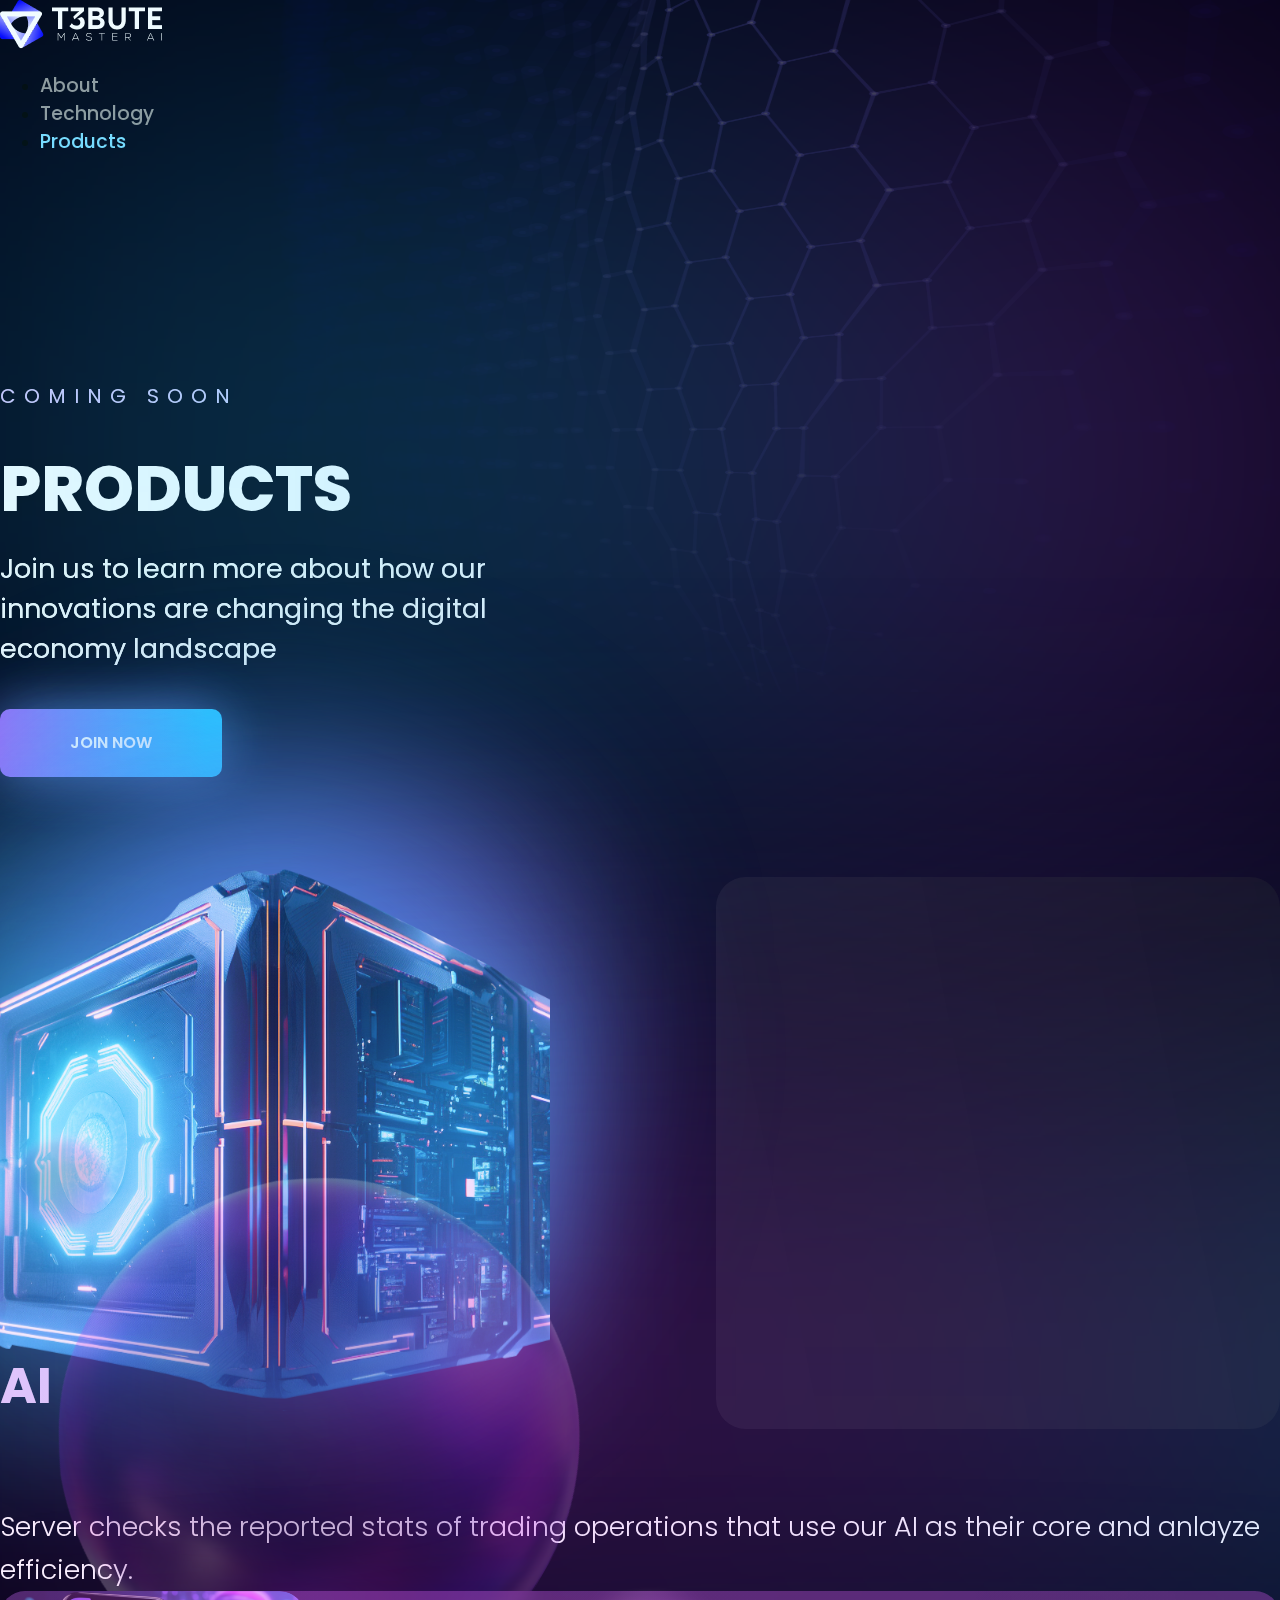
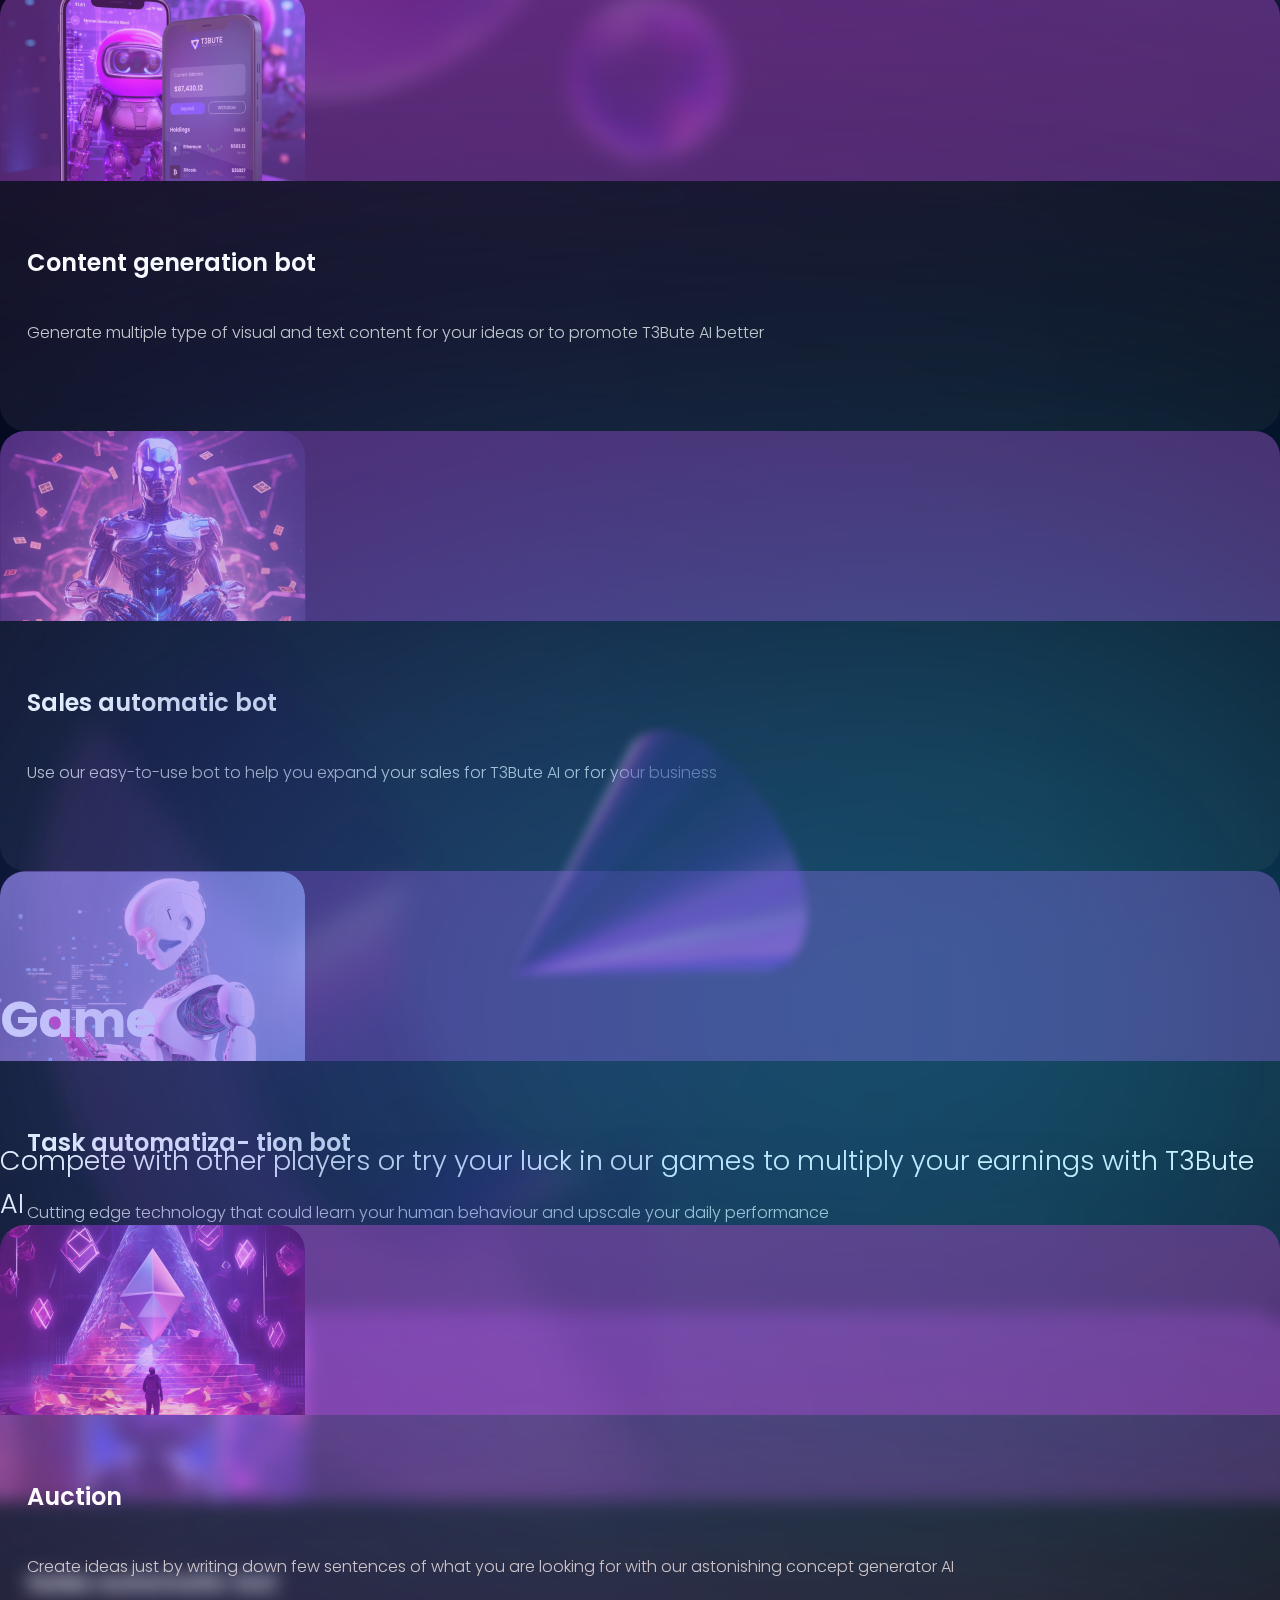
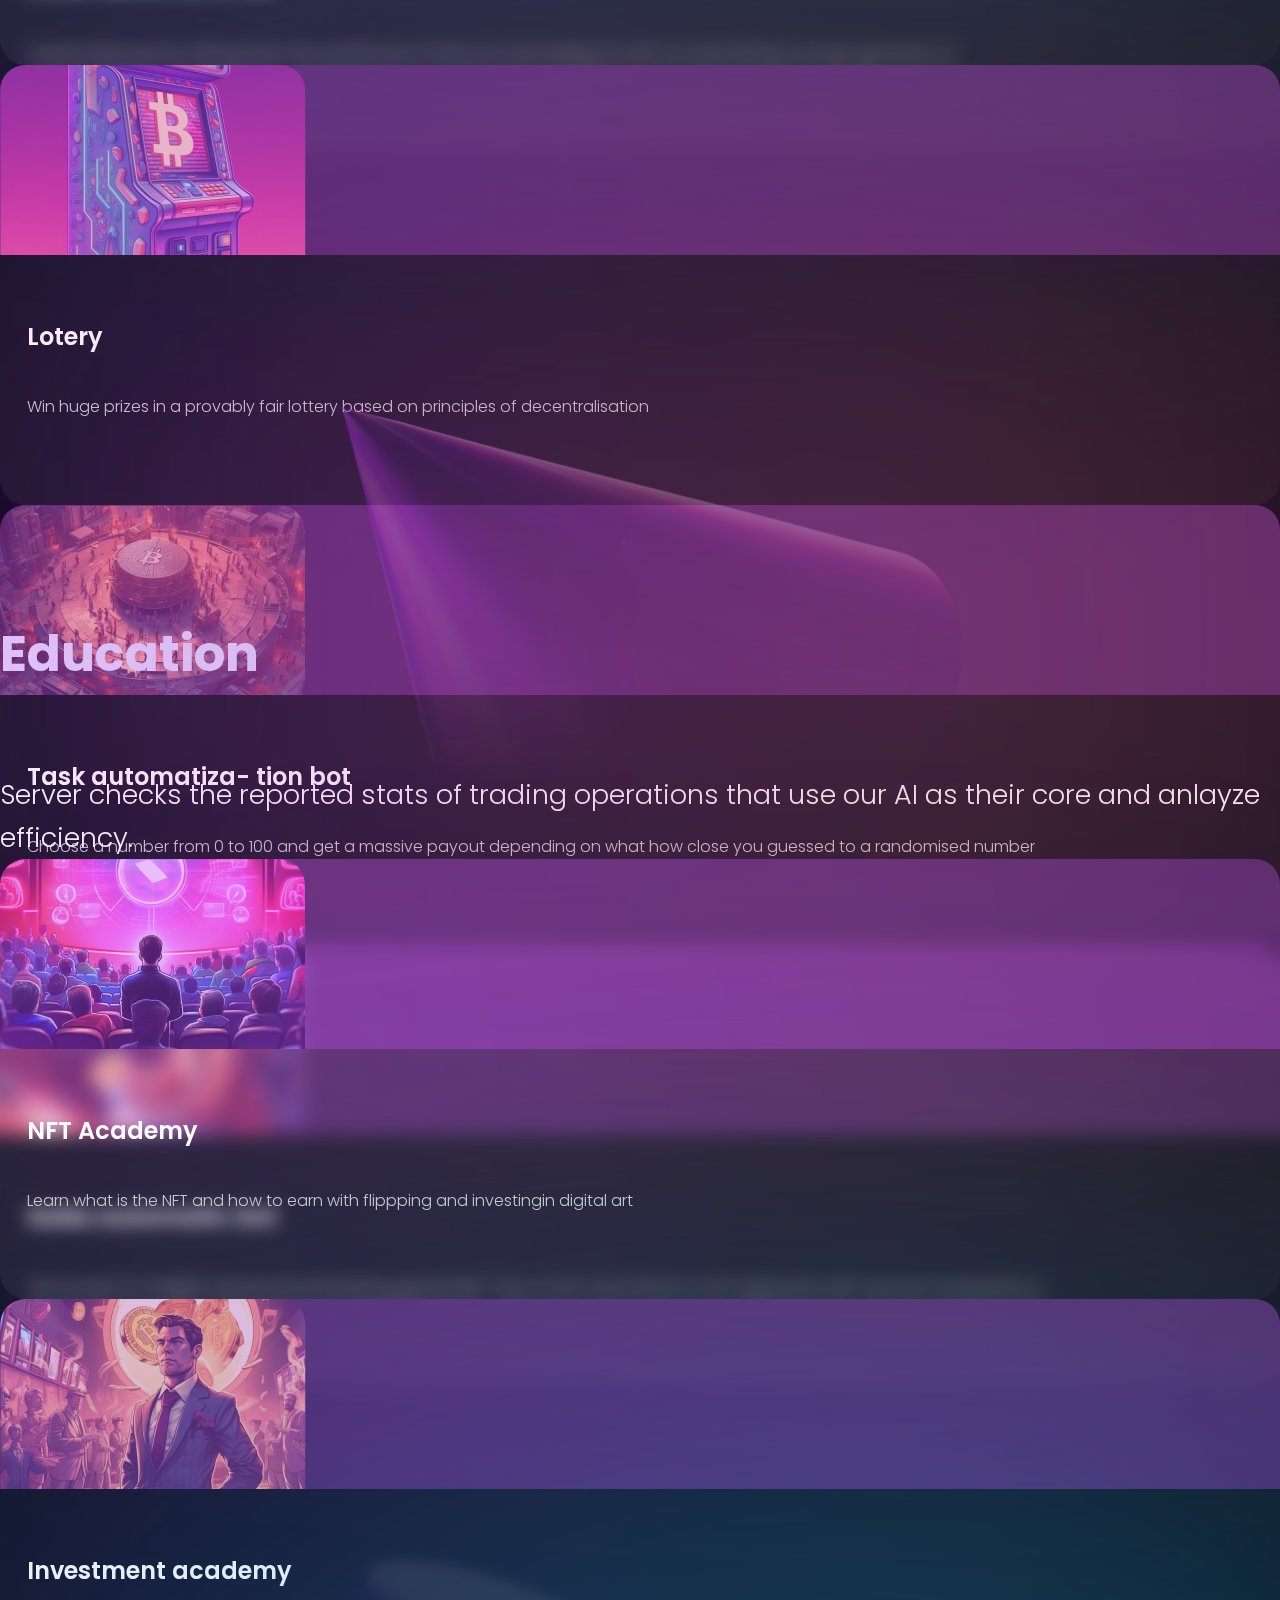
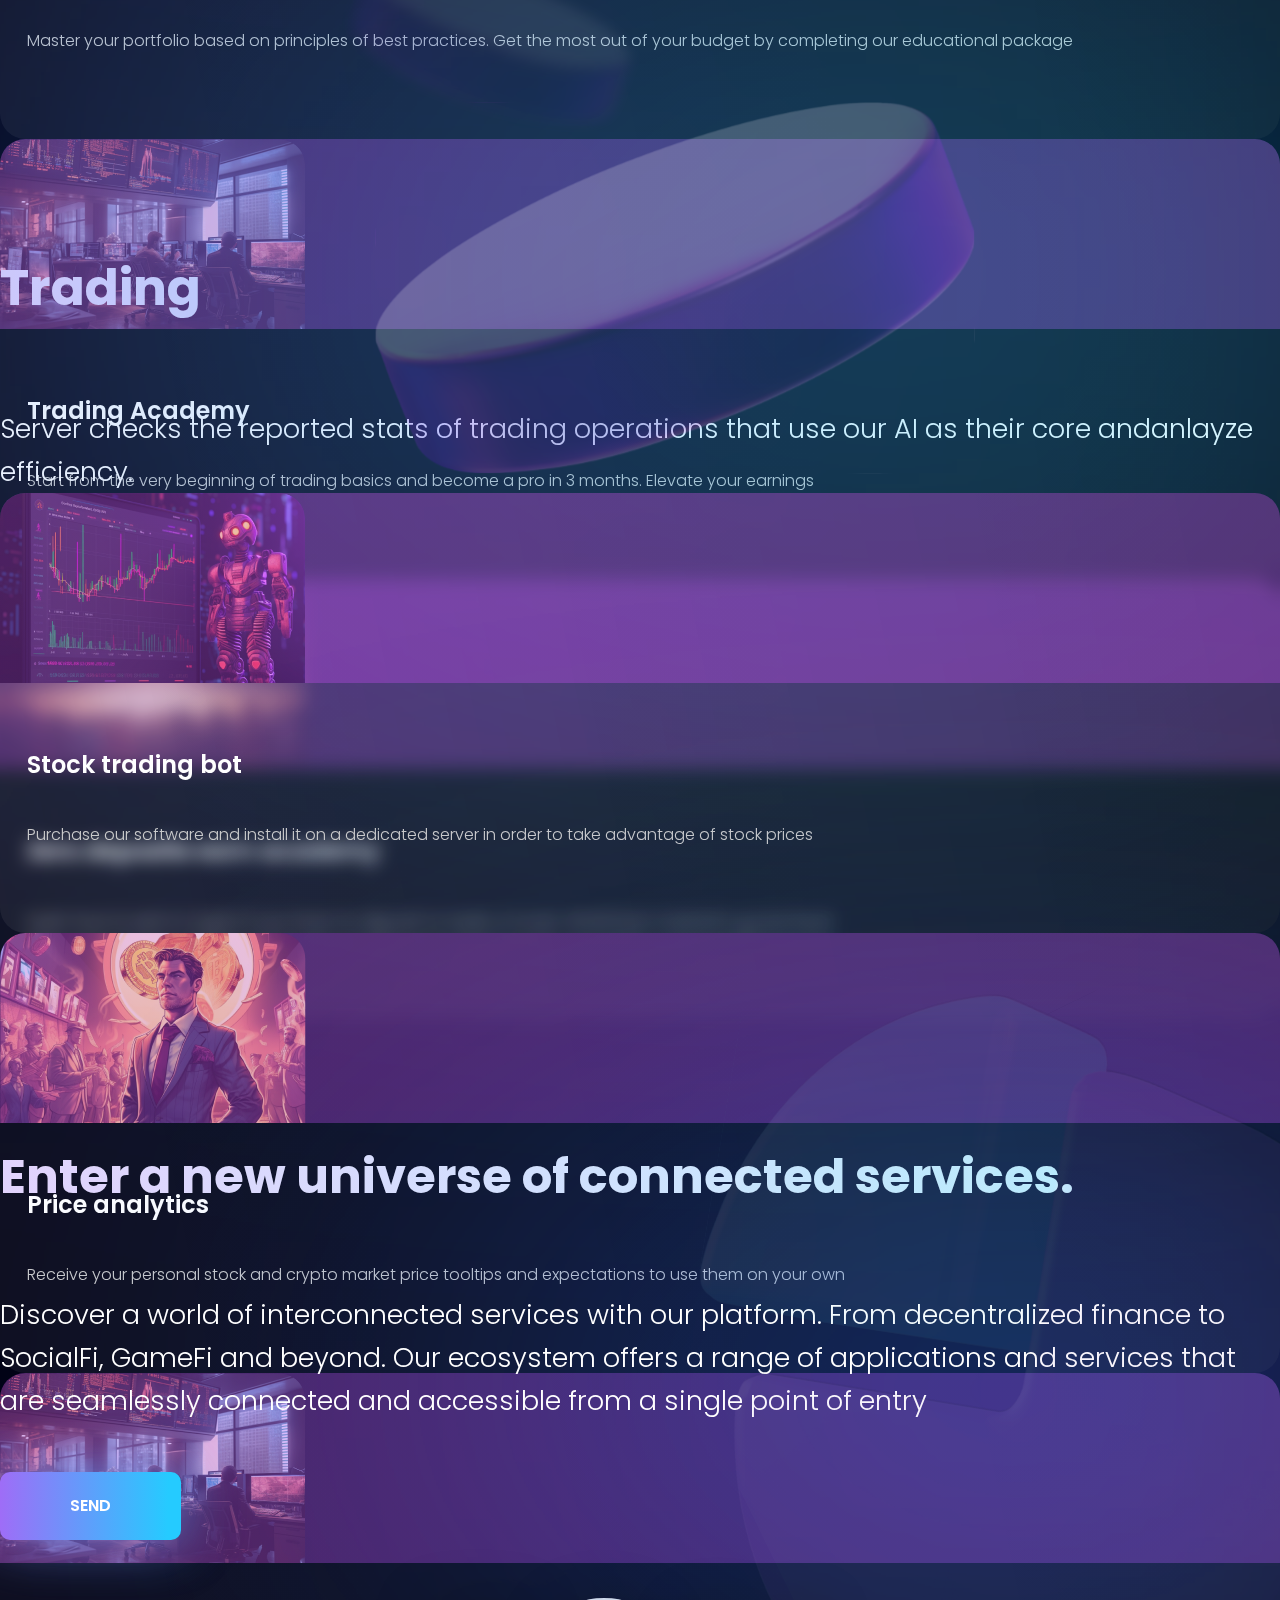
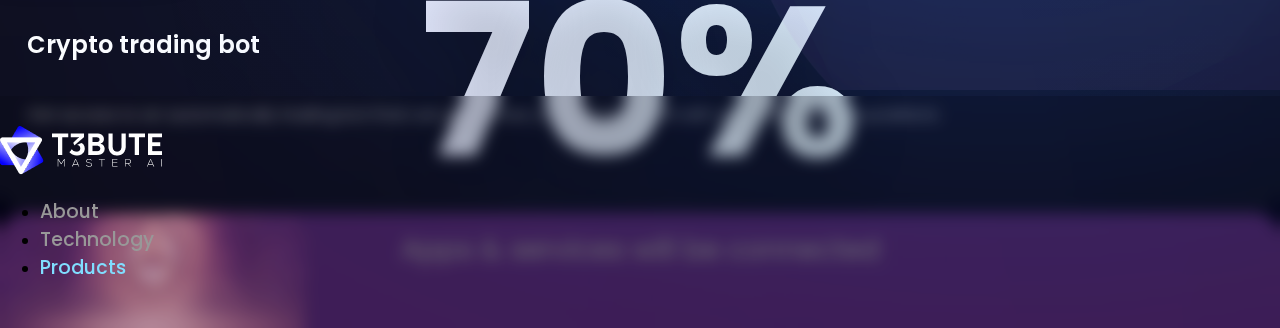
==== commit 38347487: "xs, sm, lg, md+-" ====
--- a/docs/products.html
+++ b/docs/products.html
@@ -8,10 +8,16 @@
     <title>PRODUCTS</title>
     <link href="https://cdn.jsdelivr.net/npm/bootstrap@5.3.0-alpha3/dist/css/bootstrap.min.css" rel="stylesheet"
         integrity="sha384-KK94CHFLLe+nY2dmCWGMq91rCGa5gtU4mk92HdvYe+M/SXH301p5ILy+dN9+nJOZ" crossorigin="anonymous">
+    <link rel="preconnect" href="https://fonts.googleapis.com">
+    <link rel="preconnect" href="https://fonts.gstatic.com" crossorigin>
+    <link href="https://fonts.googleapis.com/css2?family=Poppins:wght@300;400;500;600;700;800;900&display=swap"
+        rel="stylesheet">
     <link rel="stylesheet" href="../style/style.css">
-    <link rel="stylesheet" href="../style/techno.css">
-    <link rel="stylesheet" href="../style/prod.css">
+    <!-- <link rel="stylesheet" href="../style/techno.css">
+    <link rel="stylesheet" href="../style/prod.css"> -->
     <link rel="stylesheet" href="../style/xs.css">
+    <link rel="stylesheet" href="../style/sm.css">
+    <link rel="stylesheet" href="../style/md.css">
 </head>
 
 <body>
@@ -20,13 +26,16 @@
         <div class="top-header fixed-top" id="header">
             <div class="container">
                 <header class="d-flex flex-wrap justify-content-center my-4 pt-1">
-                    <a href="../index.html" class="logotype d-flex align-items-center me-auto link-body-emphasis text-decoration-none">
+                    <a href="../index.html"
+                        class="logotype d-flex align-items-center me-auto link-body-emphasis text-decoration-none">
                         <img src="../images/logo.png" alt="">
                     </a>
                     <button id="toggle-menu">
-                        <svg xmlns="http://www.w3.org/2000/svg" width="26" height="26" fill="currentColor" class="bi bi-list" viewBox="0 0 16 16">
-                            <path fill-rule="evenodd" d="M2.5 12a.5.5 0 0 1 .5-.5h10a.5.5 0 0 1 0 1H3a.5.5 0 0 1-.5-.5zm0-4a.5.5 0 0 1 .5-.5h10a.5.5 0 0 1 0 1H3a.5.5 0 0 1-.5-.5zm0-4a.5.5 0 0 1 .5-.5h10a.5.5 0 0 1 0 1H3a.5.5 0 0 1-.5-.5z"/>
-                          </svg>
+                        <svg xmlns="http://www.w3.org/2000/svg" width="26" height="26" fill="currentColor"
+                            class="bi bi-list" viewBox="0 0 16 16">
+                            <path fill-rule="evenodd"
+                                d="M2.5 12a.5.5 0 0 1 .5-.5h10a.5.5 0 0 1 0 1H3a.5.5 0 0 1-.5-.5zm0-4a.5.5 0 0 1 .5-.5h10a.5.5 0 0 1 0 1H3a.5.5 0 0 1-.5-.5zm0-4a.5.5 0 0 1 .5-.5h10a.5.5 0 0 1 0 1H3a.5.5 0 0 1-.5-.5z" />
+                        </svg>
                     </button>
                     <ul class="nav nav-pills" id="primary-menu">
                         <li class="nav-item"><a href="../index.html" class="nav-link">About</a></li>
@@ -37,10 +46,10 @@
                 </header>
             </div>
         </div>
-        <div class="primary-screen">
+        <div class="primary-screen max-bottom">
             <div class="container">
                 <div class="row">
-                    <div class="col-lg-6 col-12 primary-screen-start-block">
+                    <div class="col-lg-6 col-md-6 col-sm-12 col-12 primary-screen-start-block">
                         <div class="pre-text">Coming soon</div>
                         <h1 class="title">Products</h1>
                         <p class="text" style="max-width: 500px;">Join us to learn more about how our innovations are
@@ -50,7 +59,7 @@
                             join now
                         </button>
                     </div>
-                    <div class="col-lg-5 offset-lg-1 col-12 primary-screen-end-block">
+                    <div class="col-lg-5 offset-lg-1 col-md-6 col-sm-12 col-12 primary-screen-end-block">
                         <div class="gradient-ellipse-left"></div>
                         <div class="gradient-ellipse-right"></div>
                         <img src="../images/productserver.svg" class="product-server" alt="">
@@ -66,14 +75,14 @@
             <div class="product-section">
                 <div class="in-section-ai">
                     <div class="row">
-                        <div class="col-lg-6 product-section-start">
+                        <div class="col-lg-6 col-sm-12 col-12 product-section-start">
                             <h5 class="title-section">AI</h5>
                             <p class="text-section">Server checks the reported stats of trading operations that use our
                                 AI as their core and anlayze efficiency.</p>
                         </div>
-                        <div class="col-lg-6 in-section-start">
+                        <div class="col-lg-6 col-sm-12 col-12 in-section-start">
                             <div class="row">
-                                <div class="col-lg-6 col-6">
+                                <div class="col-lg-6 col-sm-6 col-6">
                                     <div class="card">
                                         <div class="card-image">
                                             <img src="../images/products/a-1.png" class="card-img-top" alt="...">
@@ -85,7 +94,7 @@
                                         </div>
                                     </div>
                                 </div>
-                                <div class="col-lg-6 col-6">
+                                <div class="col-lg-6 col-sm-6 col-6">
                                     <div class="card">
                                         <div class="card-image">
                                             <img src="../images/products/a-2.png" class="card-img-top" alt="...">
@@ -99,7 +108,7 @@
                                 </div>
                             </div>
                             <div class="row pt-4">
-                                <div class="col-lg-6 col-6">
+                                <div class="col-lg-6 col-sm-6 col-6">
                                     <div class="card">
                                         <div class="card-image">
                                             <img src="../images/products/a-3.png" class="card-img-top" alt="...">
@@ -111,7 +120,7 @@
                                         </div>
                                     </div>
                                 </div>
-                                <div class="col-lg-6 col-6">
+                                <div class="col-lg-6 col-sm-6 col-6">
                                     <div class="card">
                                         <div class="card-image">
                                             <img src="../images/products/a-4.png" class="card-img-top" alt="...">
@@ -136,14 +145,14 @@
             <div class="product-section">
                 <div class="in-section-game">
                     <div class="row">
-                        <div class="col-lg-6 product-section-start">
+                        <div class="col-lg-6 col-sm-12 col-12 product-section-start">
                             <h5 class="title-section">Game</h5>
                             <p class="text-section">Compete with other players or try your luck in our games to multiply
                                 your earnings with T3Bute AI</p>
                         </div>
-                        <div class="col-lg-6 in-section-start">
+                        <div class="col-lg-6 col-sm-12 col-12 in-section-start">
                             <div class="row">
-                                <div class="col-lg-6 col-6">
+                                <div class="col-lg-6 col-sm-6 col-6">
                                     <div class="card">
                                         <div class="card-image">
                                             <img src="../images/products/g-1.png" class="card-img-top" alt="...">
@@ -156,7 +165,7 @@
                                         </div>
                                     </div>
                                 </div>
-                                <div class="col-lg-6 col-6">
+                                <div class="col-lg-6 col-sm-6 col-6">
                                     <div class="card">
                                         <div class="card-image">
                                             <img src="../images/products/g-2.png" class="card-img-top" alt="...">
@@ -170,7 +179,7 @@
                                 </div>
                             </div>
                             <div class="row pt-4">
-                                <div class="col-lg-6 col-6">
+                                <div class="col-lg-6 col-sm-6 col-6">
                                     <div class="card">
                                         <div class="card-image">
                                             <img src="../images/products/g-3.png" class="card-img-top" alt="...">
@@ -182,7 +191,7 @@
                                         </div>
                                     </div>
                                 </div>
-                                <div class="col-lg-6 col-6">
+                                <div class="col-lg-6 col-sm-6 col-6">
                                     <div class="card">
                                         <div class="card-image">
                                             <img src="../images/products/g-4.png" class="card-img-top" alt="...">
@@ -207,14 +216,14 @@
             <div class="product-section">
                 <div class="in-section-education">
                     <div class="row">
-                        <div class="col-lg-6 product-section-start">
+                        <div class="col-lg-6 col-sm-12 col-12 product-section-start">
                             <h5 class="title-section">Education</h5>
                             <p class="text-section">Server checks the reported stats of trading operations that use
                                 our AI as their core and anlayze efficiency.</p>
                         </div>
-                        <div class="col-lg-6 in-section-start">
+                        <div class="col-lg-6 col-sm-12 col-12 in-section-start">
                             <div class="row">
-                                <div class="col-lg-6 col-6">
+                                <div class="col-lg-6 col-sm-6 col-6">
                                     <div class="card">
                                         <div class="card-image">
                                             <img src="../images/products/e-1.png" class="card-img-top" alt="...">
@@ -226,7 +235,7 @@
                                         </div>
                                     </div>
                                 </div>
-                                <div class="col-lg-6 col-6">
+                                <div class="col-lg-6 col-sm-6 col-6">
                                     <div class="card">
                                         <div class="card-image">
                                             <img src="../images/products/e-2.png" class="card-img-top" alt="...">
@@ -241,7 +250,7 @@
                                 </div>
                             </div>
                             <div class="row pt-4">
-                                <div class="col-lg-6 col-6">
+                                <div class="col-lg-6 col-sm-6 col-6">
                                     <div class="card">
                                         <div class="card-image">
                                             <img src="../images/products/e-3.png" class="card-img-top" alt="...">
@@ -253,7 +262,7 @@
                                         </div>
                                     </div>
                                 </div>
-                                <div class="col-lg-6 col-6">
+                                <div class="col-lg-6 col-sm-6 col-6">
                                     <div class="card">
                                         <div class="card-image">
                                             <img src="../images/products/e-4.png" class="card-img-top" alt="...">
@@ -276,14 +285,14 @@
             <div class="product-section">
                 <div class="in-section-trading">
                     <div class="row">
-                        <div class="col-lg-5 product-section-start">
+                        <div class="col-lg-5 col-sm-12 col-12 product-section-start">
                             <h5 class="title-section">Trading</h5>
                             <p class="text-section">Server checks the reported stats of trading operations that use our
                                 AI as their core andanlayze efficiency.</p>
                         </div>
-                        <div class="col-lg-6 offset-lg-1 in-section-start">
+                        <div class="col-lg-6 offset-lg-1 col-sm-12 col-12 in-section-start">
                             <div class="row">
-                                <div class="col-lg-6 col-6">
+                                <div class="col-lg-6 col-sm-6 col-6">
                                     <div class="card">
                                         <div class="card-image">
                                             <img src="../images/products/t-1.png" class="card-img-top" alt="...">
@@ -296,7 +305,7 @@
                                         </div>
                                     </div>
                                 </div>
-                                <div class="col-lg-6 col-6">
+                                <div class="col-lg-6 col-sm-6 col-6">
                                     <div class="card">
                                         <div class="card-image">
                                             <img src="../images/products/e-2.png" class="card-img-top" alt="...">
@@ -310,7 +319,7 @@
                                 </div>
                             </div>
                             <div class="row pt-4">
-                                <div class="col-lg-6 col-6">
+                                <div class="col-lg-6 col-sm-6 col-6">
                                     <div class="card">
                                         <div class="card-image">
                                             <img src="../images/products/e-3.png" class="card-img-top" alt="...">
@@ -322,7 +331,7 @@
                                         </div>
                                     </div>
                                 </div>
-                                <div class="col-lg-6 col-6">
+                                <div class="col-lg-6 col-sm-6 col-6">
                                     <div class="card">
                                         <div class="card-image">
                                             <img src="../images/products/e-4.png" class="card-img-top" alt="...">
@@ -345,14 +354,17 @@
             <div class="product-contact">
                 <div class="in-product-contact">
                     <div class="row">
-                        <div class="product-contact-start col-lg-7 col-12">
+                        <div class="product-contact-start col-lg-7 col-sm-12 col-12">
                             <h5 class="title">Enter a new universe of connected services.</h5>
-                            <p class="text">Discover a world of interconnected services with our platform. From decentralized finance to SocialFi, GameFi and beyond. Our ecosystem offers a range of applications and services that are seamlessly connected and accessible from a single point of entry</p>
+                            <p class="text">Discover a world of interconnected services with our platform. From
+                                decentralized finance to SocialFi, GameFi and beyond. Our ecosystem offers a range of
+                                applications and services that are seamlessly connected and accessible from a single
+                                point of entry</p>
                             <button class="btn-order">
                                 Send
                             </button>
                         </div>
-                        <div class="product-contact-end col-lg-5 col-12">
+                        <div class="product-contact-end col-lg-5 col-sm-12 col-12">
                             <div class="percent">70%</div>
                             <p class="description">Apps & services will be connected</p>
                         </div>
@@ -365,8 +377,9 @@
 
         <footer id="footer">
             <div class="container">
-                <div class="d-flex flex-wrap justify-content-center" style="padding-top: 30px; padding-bottom: 30px;">
-                    <a href="../index.html" class="d-flex align-items-center me-md-auto link-body-emphasis text-decoration-none">
+                <div class="d-flex flex-wrap justify-content-center in-footer">
+                    <a href="../index.html"
+                        class="d-flex align-items-center me-md-auto link-body-emphasis text-decoration-none">
                         <img src="../images/logo.png" alt="">
                     </a>
                     <ul class="nav nav-pills">
@@ -383,7 +396,8 @@
     <script src="https://cdn.jsdelivr.net/npm/bootstrap@5.3.0-alpha3/dist/js/bootstrap.bundle.min.js"
         integrity="sha384-ENjdO4Dr2bkBIFxQpeoTz1HIcje39Wm4jDKdf19U8gI4ddQ3GYNS7NTKfAdVQSZe"
         crossorigin="anonymous"></script>
-        <script src="https://ajax.googleapis.com/ajax/libs/jquery/3.7.0/jquery.min.js"></script>
-        <script type="text/javascript" src="../js/main.js"></script>
+    <script src="https://ajax.googleapis.com/ajax/libs/jquery/3.7.0/jquery.min.js"></script>
+    <script type="text/javascript" src="../js/main.js"></script>
 </body>
+
 </html>--- a/style/style.css
+++ b/style/style.css
@@ -114,6 +114,7 @@
     position: relative;
     z-index: 8;
     height: 386px;
+    margin-top: 180px;
 }
 
 #about-screen::before {
@@ -212,7 +213,7 @@
     right: -25px;
     top: -75px;
     background: url('../images/about-1.svg');
-    z-index: -1;
+    z-index: -3;
 }
 
 .card-about:nth-child(2) .card-about-body .name {
@@ -231,6 +232,7 @@
     right: -25px;
     top: -75px;
     background: url('../images/about-2.svg');
+    z-index: -3;
 }
 
 .card-about:nth-child(3) .card-about-body .name {
@@ -249,7 +251,7 @@
     right: -25px;
     top: -75px;
     background: url('../images/about-3.svg');
-    z-index: -1;
+    z-index: -3;
 }
 
 
@@ -800,6 +802,7 @@
     left: -90px;
     top: 313.24px;
     background: url('../images/coin3.svg');
+    background-size: contain;
     /* transform: rotate(-8.35deg); */
 }
 
@@ -1571,7 +1574,9 @@
     transform: matrix(-1, 0, 0, 1, 0, 0);
     z-index: -1;
 }
-
+ul.nav-tabs-map {
+    margin-top: 50px;
+}
 ul.nav-tabs-map li.nav-item {
     margin-bottom: 65px;
     text-align: right;
@@ -1580,34 +1585,31 @@
 }
 
 ul.nav-tabs-map li.nav-item button {
-    padding: 0px;
+    
     background: rgba(201, 76, 244, 0.4);
     border-radius: 10px !important;
-    width: 10px;
-    height: 10px;
+    width: 69px;
+    height: 27px;
     border-radius: 50%;
     text-transform: uppercase;
     color: #FFFFFF;
     border: 0;
     margin: 0 auto;
-}
-ul.nav-tabs-map li.nav-item button span {
-    display: none;
+    font-family: 'Poppins';
+    font-style: normal;
+    font-weight: 500;
 }
 
 ul.nav-tabs-map li.nav-item button.active {
     display: block;
     background: #C94CF4;
     border-radius: 10px;
-    /* padding: 10px 20px; */
-    font-family: 'Poppins';
-    font-style: normal;
-    font-weight: 500;
     width: 69px;
     height: 27px;
     filter: drop-shadow(0px 0px 24px #C94CF4);
 }
-ul.nav-tabs-map li.nav-item button.active span {
+
+ul.nav-tabs-map li.nav-item button span {
     display: block;
     font-size: 10px;
 }
@@ -1696,6 +1698,7 @@
 .in-road-card:hover {
     box-shadow: 0px 0px 84px rgba(201, 76, 244, 0.6);
 }
+
 .in-road-card:hover img {
     opacity: 0.4;
 }
@@ -1741,4 +1744,1392 @@
 footer#footer {
     background: rgba(4, 5, 15, 0.2);
     backdrop-filter: blur(7.5px);
+    position: relative;
+    z-index: 99;
+}
+
+.in-footer {
+    padding: 30px 0;
+}
+
+.product-section {
+    position: relative;
+    height: 1234px;
+    padding-top: 165px;
+    padding-bottom: 165px;
+    z-index: 8;
+}
+
+.in-section-ai::before {
+    content: '';
+    position: absolute;
+    width: 2193px;
+    height: 509px;
+    left: 0;
+    top: 317px;
+    background: linear-gradient(88.7deg, rgba(37, 203, 255, 0.3) 28.76%, rgba(201, 76, 244, 0.3) 61.12%);
+    filter: blur(247px);
+    transform: matrix(-1, 0, 0, 1, 0, 0);
+    z-index: 1;
+}
+
+.in-section-education::before {
+    content: '';
+    position: absolute;
+    width: 1440px;
+    height: 915px;
+    left: 0;
+    top: 114px;
+    background: linear-gradient(87.06deg, rgba(220, 101, 137, 0.3) 38.02%, rgba(201, 76, 244, 0.3) 91.06%);
+    filter: blur(300px);
+    transform: matrix(-1, 0, 0, 1, 0, 0);
+    z-index: 1;
+}
+
+.in-section-trading::before {
+    content: '';
+    position: absolute;
+    width: 1440px;
+    height: 915px;
+    left: 0;
+    top: 114px;
+    background: linear-gradient(85.81deg, rgba(37, 203, 255, 0.3) 39.44%, rgba(76, 123, 244, 0.3) 89.61%);
+    filter: blur(300px);
+    transform: matrix(-1, 0, 0, 1, 0, 0);
+    z-index: 1;
+}
+
+.in-section-game::before {
+    content: '';
+    position: absolute;
+    width: 1440px;
+    height: 915px;
+    left: 0;
+    top: 114px;
+    background: linear-gradient(85.81deg, rgba(37, 203, 255, 0.4) 39.44%, rgba(76, 123, 244, 0.4) 89.61%);
+    filter: blur(300px);
+    transform: matrix(-1, 0, 0, 1, 0, 0);
+    z-index: 1;
+}
+
+
+.ai-bounce-xs {
+    position: absolute;
+    width: 125px;
+    height: 125px;
+    left: 0px;
+    top: 320px;
+    background: url('../images/bounce-xs.svg') no-repeat;
+    background-size: contain;
+    opacity: 1;
+    z-index: 3;
+}
+
+.ai-bounce-sm {
+    position: absolute;
+    width: 210px;
+    height: 210px;
+    right: 525px;
+    bottom: 250px;
+    opacity: 1;
+    background: url('../images/bounce-sm.svg') no-repeat;
+    background-size: contain;
+    z-index: 3;
+}
+
+.ai-bounce-md {
+    position: absolute;
+    width: 640px;
+    height: 640px;
+    left: 0px;
+    top: 320px;
+    opacity: 1;
+    transform: rotate(-75deg);
+    background: url('../images/bounce-md.svg') no-repeat;
+    background-size: contain;
+    z-index: 3;
+}
+
+.resource-conus {
+    position: absolute;
+    width: 857px;
+    height: 952px;
+    left: 202px;
+    top: 123px;
+    background: url('../images/resource3.svg') no-repeat;
+    background-size: contain;
+    transform: rotate(358deg);
+    z-index: -2;
+}
+
+.game-bg-sm {
+    position: absolute;
+    width: 420px;
+    height: 310px;
+    left: 442px;
+    top: 257px;
+    opacity: 1;
+    background: url('../images/game-bg-sm.svg') no-repeat;
+    z-index: -2;
+
+}
+
+.game-bg-md {
+    position: absolute;
+    width: 717px;
+    height: 933px;
+    left: -64px;
+    top: 136px;
+    opacity: 1;
+    filter: blur(10px);
+    background: url('../images/game-bg-md.svg') no-repeat;
+    z-index: 3;
+}
+
+.tablet-md {
+    position: absolute;
+    width: 600px;
+    height: 599px;
+    left: 375px;
+    top: 400px;
+    opacity: 1;
+    background: url('../images/tablet-md.svg') no-repeat;
+    z-index: 3;
+}
+
+.tablet-sm {
+    position: absolute;
+    width: 350px;
+    height: 277px;
+    left: 315px;
+    top: 170px;
+    opacity: 1;
+    background: url('../images/tablet-sm.svg') no-repeat;
+    z-index: 3;
+}
+
+.in-section-start {
+    z-index: 8;
+    position: relative;
+}
+
+
+.card {
+    height: 440px;
+    position: relative;
+    background: linear-gradient(78.84deg, rgba(0, 0, 0, 0) 0%, rgba(0, 0, 0, 0.21) 98.69%), rgba(255, 255, 255, 0.06);
+    backdrop-filter: blur(8.89583px);
+    border-radius: 25.4167px;
+    border: 0;
+    transition: all 0.5s;
+}
+
+.card-image {
+    position: relative;
+    width: 100%;
+    height: 190px;
+    overflow: hidden;
+}
+
+.card-image::before {
+    content: '';
+    background: linear-gradient(0deg, rgba(201, 76, 244, 0.34), rgba(201, 76, 244, 0.34));
+    position: absolute;
+    top: 0;
+    left: 0;
+    width: 100%;
+    height: 190px;
+    border-radius: 25px 25px 0px 0px;
+    transition: all 0.5s;
+}
+
+.card img {
+    border-radius: 25px 25px 0px 0px;
+}
+
+.card-body {
+    padding: 25px 18px 0 27px;
+}
+
+.card-title {
+    font-family: 'Poppins';
+    font-style: normal;
+    font-weight: 600;
+    font-size: 24px;
+    line-height: 34px;
+    color: #FFFFFF;
+
+}
+
+.card-text {
+    font-family: 'Poppins';
+    font-style: normal;
+    font-weight: 300;
+    font-size: 16px;
+    line-height: 26px;
+    color: #CBCBCB;
+}
+
+
+.card:hover .card-image::before {
+    content: '';
+    background: linear-gradient(0deg, rgba(201, 76, 244, 0.34), rgba(201, 76, 244, 0.34));
+    position: absolute;
+    top: 0;
+    left: 0;
+    width: 100%;
+    height: 190px;
+    border-radius: 25px 25px 0px 0px;
+    opacity: 0.1;
+}
+
+
+
+
+
+
+.product-contact {
+    position: relative;
+    height: 760px;
+    padding-top: 125px;
+    padding-bottom: 125px;
+    z-index: 8;
+}
+
+.in-product-contact::before {
+    content: '';
+    position: absolute;
+    width: 1435px;
+    height: 509px;
+    left: 0;
+    top: 199px;
+    background: linear-gradient(87.18deg, rgba(37, 111, 255, 0.4) 38.28%, rgba(191, 76, 244, 0) 91.79%);
+    filter: blur(247px);
+    transform: matrix(-1, 0, 0, 1, 0, 0);
+    z-index: -1;
+}
+
+.product-contact-start .title {
+    font-family: 'Poppins';
+    font-style: normal;
+    font-weight: 700;
+    font-size: 48px;
+    line-height: 72px;
+    background: linear-gradient(90.4deg, rgba(201, 76, 244, 0.3) -32.37%, rgba(37, 203, 255, 0.3) 93.03%), #FFFFFF;
+    -webkit-background-clip: text;
+    -webkit-text-fill-color: transparent;
+    background-clip: text;
+}
+
+.product-contact-start .text {
+    font-family: 'Poppins';
+    font-style: normal;
+    font-weight: 300;
+    font-size: 27px;
+    line-height: 43px;
+    color: #FFFFFF;
+    margin-bottom: 50px;
+}
+
+.product-contact-end {
+    text-align: center;
+}
+
+.product-contact-end .percent {
+    font-family: 'Poppins';
+    font-style: normal;
+    font-weight: 700;
+    font-size: 212.664px;
+    line-height: 284px;
+    background: linear-gradient(90.4deg, rgba(201, 76, 244, 0.2) -32.37%, rgba(37, 203, 255, 0.2) 93.03%), #FFFFFF;
+    -webkit-background-clip: text;
+    -webkit-text-fill-color: transparent;
+    background-clip: text;
+    mix-blend-mode: normal;
+    text-shadow: 0px 7.0888px 56.7104px rgba(0, 0, 0, 0.25);
+}
+
+.product-contact-end .description {
+    font-family: 'Poppins';
+    font-style: normal;
+    font-weight: 400;
+    font-size: 28.3552px;
+    line-height: 50px;
+    color: #8A8A8E;
+}
+
+.chart-lg {
+    position: absolute;
+    width: 914px;
+    height: 854px;
+    left: 525px;
+    top: -100px;
+    opacity: 1;
+    background: url('../images/chart-lg.svg') no-repeat;
+    background-size: contain;
+    z-index: 3;
+}
+
+/*
+*  PRODUCTS
+*/
+.top-header {
+    height: 108px;
+    background: rgba(4, 5, 15, 0.2);
+    backdrop-filter: blur(7.5px);
+}
+
+.primary-screen {
+    height: 692px;
+    position: relative;
+    z-index: 1;
+    padding-top: 108px;
+}
+
+.primary-screen::before {
+    content: '';
+    position: absolute;
+    width: 1440px;
+    height: 692px;
+    left: calc(50% - 1440px/2);
+    top: 0px;
+    background: linear-gradient(82.66deg, rgba(37, 203, 255, 0.2632) 49.72%, rgba(201, 76, 244, 0.28) 75.27%);
+    filter: blur(262px);
+}
+
+.primary-screen::after {
+    content: '';
+    position: absolute;
+    width: 1440px;
+    height: 692px;
+    left: calc(50% - 1440px/2);
+    top: -108px;
+    background: url('../images/illustration_bg.svg');
+    z-index: -1;
+}
+
+.primary-screen-start-block {
+    z-index: 7;
+}
+
+.primary-screen-end-block {
+    position: relative;
+    z-index: 7;
+}
+
+.primary-screen-end-block::before {
+    content: '';
+    position: absolute;
+    width: 564.33px;
+    height: 551.98px;
+    right: 0;
+    top: 100px;
+    background: linear-gradient(78.84deg, rgba(0, 0, 0, 0) 0%, rgba(0, 0, 0, 0.21) 98.69%), rgba(255, 255, 255, 0.06);
+    backdrop-filter: blur(9.5px);
+    border-radius: 30px;
+    z-index: -1;
+}
+
+.primary-screen-end-block .gradient-circle {
+    position: absolute;
+    width: 550.77px;
+    height: 550px;
+    border-radius: 50%;
+    right: 20px;
+    top: 120px;
+    background: rgba(76, 93, 244, 0.5);
+    filter: blur(102px);
+    z-index: 1;
+}
+
+.primary-screen-end-block .gradient-round {
+    position: absolute;
+    width: 695px;
+    height: 559px;
+    left: -137.38px;
+    top: 92.39px;
+    border-radius: 280px;
+    background: linear-gradient(82.66deg, rgba(37, 203, 255, 0.476) 49.72%, rgba(201, 76, 244, 0.4) 75.27%);
+    filter: blur(92px);
+    z-index: 2;
+}
+
+/*
+.primary-screen-end-block::after {
+    content: '';
+    position: absolute;
+    width: 695px;
+    height: 559px;
+    left: -130px;
+    top: 5px;
+    background: linear-gradient(82.66deg, rgba(37, 203, 255, 0.376) 49.72%, rgba(201, 76, 244, 0.4) 75.27%);
+    filter: blur(92px);
+    z-index: -1;
+    border-radius: 50%;
+}
+
+.primary-screen-start-block {
+    z-index: 1;
+    position: relative;
+    padding-top: 65px;
+} */
+
+.primary-screen-end-block .gradient-img {
+    position: absolute;
+    width: 550.77px;
+    height: 550px;
+    left: 0;
+    top: 0;
+    background: rgba(76, 93, 244, 0.5);
+    filter: blur(102px);
+}
+
+.primary-screen-start-block {
+    padding-top: 165px;
+}
+
+.primary-screen-start-block .title {
+    font-family: 'Poppins';
+    font-style: normal;
+    font-weight: 800;
+    font-size: 64px;
+    line-height: 110%;
+    text-transform: uppercase;
+    color: #FFFFFF;
+    mix-blend-mode: normal;
+    text-shadow: 0px 2.99358px 23.9487px rgba(0, 0, 0, 0.25);
+    margin-bottom: 25px;
+}
+
+.primary-screen-start-block .title>strong {
+    display: block;
+    font-family: 'Poppins';
+    font-style: normal;
+    font-weight: 800;
+    font-size: 64px;
+    line-height: 75px;
+    text-transform: uppercase;
+    background: linear-gradient(90.4deg, #C94CF4 -32.37%, #25CBFF 93.03%), #FFFFFF;
+    -webkit-background-clip: text;
+    -webkit-text-fill-color: transparent;
+    background-clip: text;
+    text-fill-color: transparent;
+    mix-blend-mode: normal;
+    text-shadow: 0px 2.99358px 23.9487px rgba(0, 0, 0, 0.25);
+}
+
+.primary-screen-start-block .text {
+    font-family: 'Poppins';
+    font-style: normal;
+    font-weight: 400;
+    font-size: 27px;
+    line-height: 40px;
+    leading-trim: both;
+    text-edge: cap;
+    background: linear-gradient(93.41deg, #FFFFFF 44.08%, rgba(44, 198, 255, 0) 155.18%), #FFFFFF;
+    -webkit-background-clip: text;
+    -webkit-text-fill-color: transparent;
+    background-clip: text;
+    text-fill-color: transparent;
+    text-shadow: 0px 4px 32px rgba(0, 0, 0, 0.25);
+    margin-bottom: 40px;
+    max-width: 665px;
+}
+
+.primary-screen-end-block img {
+    width: 618px;
+    height: 666px;
+    left: -64.38px;
+    top: 30px;
+    position: absolute;
+    z-index: 5;
+}
+
+
+/*
+    FUNDATION
+*/
+.fundation {
+    height: 786px;
+    position: relative;
+    z-index: 1;
+    margin-top: 200px;
+}
+
+.fundation::before {
+    content: '';
+    position: absolute;
+    width: 1440px;
+    height: 422px;
+    left: calc(50% - 1440px/2);
+    bottom: 281px;
+    background: linear-gradient(82.66deg, rgba(37, 203, 255, 0.2) 35.46%, rgba(201, 76, 244, 0.2) 75.27%);
+    filter: blur(270.5px);
+    transform: matrix(-1, 0, 0, 1, 0, 0);
+    z-index: -1;
+}
+
+.in-fundation {
+    margin-top: 70px;
+    text-align: center;
+    margin-bottom: 120px;
+}
+
+
+
+.in-fundation .title {
+    font-family: 'Poppins';
+    font-style: normal;
+    font-weight: 800;
+    font-size: 60px;
+    line-height: 90px;
+    color: #FFFFFF;
+}
+
+.in-fundation .title strong {
+    font-family: 'Poppins';
+    font-style: normal;
+    font-weight: 800;
+    font-size: 60px;
+    line-height: 90px;
+    leading-trim: both;
+    text-edge: cap;
+    background: linear-gradient(90deg, rgba(50, 194, 255, 0.4) 0%, rgba(142, 122, 249, 0.4) 55.6%), #FFFFFF;
+    -webkit-background-clip: text;
+    -webkit-text-fill-color: transparent;
+    background-clip: text;
+    text-fill-color: transparent;
+}
+
+.in-fundation .text {
+    margin: auto;
+    max-width: 890px;
+    font-family: 'Poppins';
+    font-style: normal;
+    font-weight: 400;
+    font-size: 27px;
+    line-height: 40px;
+    text-align: center;
+    background: linear-gradient(88.74deg, rgba(201, 76, 244, 0.3) -8.16%, rgba(37, 203, 255, 0.3) 58.17%), #FFFFFF;
+    -webkit-background-clip: text;
+    -webkit-text-fill-color: transparent;
+    background-clip: text;
+    text-fill-color: transparent;
+    text-shadow: 0px 4px 32px rgba(0, 0, 0, 0.25);
+}
+
+.fundation-grid {
+    position: relative;
+    z-index: 9;
+}
+
+.fundation-grid .horizontal {}
+
+.fundation-grid .vertical {
+    width: 192px;
+    height: 0px;
+    position: absolute;
+    opacity: 0.33;
+    border: 1px solid #FFFFFF;
+    transform: rotate(90deg);
+}
+
+.fundation-grid .vertical.vertical-line-first {
+    left: 164px;
+    top: 121px;
+}
+
+.fundation-grid .vertical.vertical-line-second {
+    left: 42.7%;
+    top: 121px;
+
+}
+
+.fundation-grid .vertical.vertical-line-third {
+    right: 164px;
+    top: 121px;
+}
+
+.grid-item {
+    position: relative;
+    margin-bottom: 115px;
+}
+
+.grid-col {
+    list-style: none;
+    margin: 0;
+    padding: 0;
+    position: relative;
+    width: 1020px;
+    margin: 0 auto;
+}
+
+.ggrid {
+    height: 400px;
+    position: absolute;
+    width: 1020px;
+    left: 122px;
+    top: 35px;
+    background: url('../images/grid-techno.svg') no-repeat;
+}
+
+.grid-col .gc {
+    font-family: 'Poppins';
+    font-style: normal;
+    font-weight: 600;
+    font-size: 28px;
+    line-height: 39px;
+    padding: 20px 0;
+    width: 240px;
+    position: relative;
+    color: #FFFFFF;
+    background: linear-gradient(90.4deg, rgba(201, 76, 244, 0.2) -32.37%, rgba(37, 203, 255, 0.2) 93.03%), rgba(255, 255, 255, 0.06);
+    backdrop-filter: blur(7px);
+    text-align: center;
+    border-radius: 20px;
+    z-index: 5;
+    text-transform: uppercase;
+    text-align: center;
+    margin: 0 auto;
+}
+
+.grid-col .gc.centerer {
+    padding: 0;
+    width: 390px;
+    height: 130px;
+    font-family: 'Poppins';
+    font-style: normal;
+    font-weight: 900;
+    font-size: 45.5px;
+    line-height: 130px;
+    text-align: center;
+    letter-spacing: 0.04em;
+    text-transform: uppercase;
+    background: linear-gradient(90.4deg, #C94CF4 -32.37%, #25CBFF 93.03%), linear-gradient(78.84deg, rgba(0, 0, 0, 0) 0%, rgba(0, 0, 0, 0.105) 98.69%), rgba(255, 255, 255, 0.06);
+    box-shadow: 0px 0px 185.25px #57A6FC;
+    backdrop-filter: blur(11.375px);
+    border-radius: 30px;
+    z-index: 1;
+}
+
+.grid-col .gc:before {
+    content: '';
+    position: absolute;
+    width: 238px;
+    height: 80px;
+    left: 0;
+    top: 0;
+    background: #4C5DF4;
+    filter: blur(97px);
+    z-index: -1;
+}
+
+
+.grid-col .gc:first-child {
+    position: absolute;
+    top: 0;
+    left: 0;
+
+}
+
+.grid-col .gc:nth-child(2) {
+    position: absolute;
+    top: 0;
+    right: 0;
+}
+
+.grid-col .gc.centerer {
+    position: absolute;
+    top: 70px;
+    left: 50%;
+    margin-left: -195px;
+}
+
+.grid-col .gc:nth-child(4) {
+    position: absolute;
+    top: 190px;
+    left: 0;
+}
+
+.grid-col .gc:nth-child(5) {
+    position: absolute;
+    top: 190px;
+    right: 0;
+}
+
+
+/* ul.t3b {
+    list-style: none;
+    margin: 0;
+    padding: 0;
+    position: relative;
+    width: 1020px;
+    margin: 0 auto;
+    background: url('../images/grid-techno.svg');
+}
+
+ul.t3b li {
+    font-family: 'Poppins';
+    font-style: normal;
+    font-weight: 600;
+    font-size: 28px;
+    line-height: 39px;
+    padding: 20px 0;
+    width: 240px;
+    position: relative;
+    color: #FFFFFF;
+    background: linear-gradient(90.4deg, rgba(201, 76, 244, 0.2) -32.37%, rgba(37, 203, 255, 0.2) 93.03%), rgba(255, 255, 255, 0.06);
+    backdrop-filter: blur(7px);
+    text-align: center;
+    border-radius: 20px;
+    z-index: 5;
+    text-transform: uppercase;
+    text-align: center;
+    margin: 0 auto;
+}
+
+ul.t3b li.centerer {
+    padding: 0;
+    width: 390px;
+    height: 130px;
+    font-family: 'Poppins';
+    font-style: normal;
+    font-weight: 900;
+    font-size: 45.5px;
+    line-height: 130px;
+    text-align: center;
+    letter-spacing: 0.04em;
+    text-transform: uppercase;
+    background: linear-gradient(90.4deg, #C94CF4 -32.37%, #25CBFF 93.03%), linear-gradient(78.84deg, rgba(0, 0, 0, 0) 0%, rgba(0, 0, 0, 0.105) 98.69%), rgba(255, 255, 255, 0.06);
+    box-shadow: 0px 0px 185.25px #57A6FC;
+    backdrop-filter: blur(11.375px);
+    border-radius: 30px;
+    z-index: 1;
+}
+
+ul.t3b li:before {
+    content: '';
+    position: absolute;
+    width: 238px;
+    height: 80px;
+    left: 0;
+    top: 0;
+    background: #4C5DF4;
+    filter: blur(97px);
+    z-index: -1;
+}
+
+
+ul.t3b li:first-child {
+    position: absolute;
+    top: 0;
+    left: 0;
+
+}
+
+ul.t3b li:nth-child(2) {
+    position: absolute;
+    top: 0;
+    right: 0;
+}
+
+ul.t3b li.centerer {
+    position: absolute;
+    top: 70px;
+    left: 50%;
+    margin-left: -195px;
+}
+
+ul.t3b li:nth-child(4) {
+    position: absolute;
+    top: 190px;
+    left: 0;
+}
+
+ul.t3b li:nth-child(5) {
+    position: absolute;
+    top: 190px;
+    right: 0;
+} */
+
+
+
+
+
+.in-grid-item {
+    font-family: 'Poppins';
+    font-style: normal;
+    font-weight: 600;
+    font-size: 28px;
+    line-height: 39px;
+    padding: 20px 0;
+    width: 240px;
+    position: relative;
+    color: #FFFFFF;
+    background: linear-gradient(90.4deg, rgba(201, 76, 244, 0.2) -32.37%, rgba(37, 203, 255, 0.2) 93.03%), rgba(255, 255, 255, 0.06);
+    backdrop-filter: blur(7px);
+    text-align: center;
+    border-radius: 20px;
+    z-index: 5;
+    text-transform: uppercase;
+    text-align: center;
+    margin: 0 auto;
+}
+
+.grid-item::before {
+    content: '';
+    position: absolute;
+    width: 238px;
+    height: 80px;
+    left: 0;
+    top: 0;
+    z-index: -1;
+    background: #4C5DF4;
+    filter: blur(97px);
+}
+
+
+.techno-screen {
+    height: 850px;
+    position: relative;
+    z-index: 1;
+    padding-top: 250px;
+}
+
+.techno-screen::before {
+    content: '';
+    position: absolute;
+    width: 1584px;
+    height: 855px;
+    left: -278px;
+    top: 130px;
+    background: linear-gradient(82.66deg, rgba(37, 203, 255, 0.2632) 49.72%, rgba(201, 76, 244, 0.28) 75.27%);
+    filter: blur(262px);
+}
+
+.techno-screen-end-block {
+    position: relative;
+    top: -30px;
+    z-index: 7;
+}
+
+.techno-screen-end-block::before {
+    content: '';
+    position: absolute;
+    width: 564px;
+    height: 552px;
+    left: 0;
+    top: 0;
+    background: linear-gradient(78.84deg, rgba(0, 0, 0, 0) 0%, rgba(0, 0, 0, 0.21) 98.69%), rgba(255, 255, 255, 0.06);
+    backdrop-filter: blur(9.5px);
+    border-radius: 30px;
+    z-index: -1;
+}
+
+.techno-screen-end-block::after {
+    content: '';
+    position: absolute;
+    width: 695px;
+    height: 559px;
+    left: -130px;
+    top: 5px;
+    background: linear-gradient(82.66deg, rgba(37, 203, 255, 0.376) 49.72%, rgba(201, 76, 244, 0.4) 75.27%);
+    filter: blur(92px);
+    z-index: -1;
+    border-radius: 50%;
+}
+
+.techno-screen-start-block {
+    z-index: 1;
+    position: relative;
+    padding-top: 65px;
+}
+
+.techno-screen-end-block .gradient-img {
+    position: absolute;
+    width: 550.77px;
+    height: 550px;
+    left: 0;
+    top: 0;
+    background: rgba(76, 93, 244, 0.5);
+    filter: blur(102px);
+}
+
+.techno-screen-start-block .title {
+    font-family: 'Poppins';
+    font-style: normal;
+    font-weight: 800;
+    font-size: 68px;
+    line-height: 110%;
+    text-transform: uppercase;
+    color: #FFFFFF;
+    mix-blend-mode: normal;
+    text-shadow: 0px 2.99358px 23.9487px rgba(0, 0, 0, 0.25);
+    margin-bottom: 25px;
+}
+
+.techno-screen-start-block .title>strong {
+    display: block;
+    font-family: 'Poppins';
+    font-style: normal;
+    font-weight: 800;
+    font-size: 68px;
+    line-height: 75px;
+    text-transform: uppercase;
+    background: linear-gradient(90.4deg, #C94CF4 -32.37%, #25CBFF 93.03%), #FFFFFF;
+    -webkit-background-clip: text;
+    -webkit-text-fill-color: transparent;
+    background-clip: text;
+    text-fill-color: transparent;
+    mix-blend-mode: normal;
+    text-shadow: 0px 2.99358px 23.9487px rgba(0, 0, 0, 0.25);
+}
+
+.techno-screen-start-block .text {
+    font-family: 'Poppins';
+    font-style: normal;
+    font-weight: 400;
+    font-size: 27px;
+    line-height: 40px;
+    leading-trim: both;
+    text-edge: cap;
+    background: linear-gradient(93.41deg, #FFFFFF 44.08%, rgba(44, 198, 255, 0) 155.18%), #FFFFFF;
+    -webkit-background-clip: text;
+    -webkit-text-fill-color: transparent;
+    background-clip: text;
+    text-fill-color: transparent;
+    text-shadow: 0px 4px 32px rgba(0, 0, 0, 0.25);
+    margin-bottom: 40px;
+}
+
+.techno-screen-end-block img {
+    top: -87px;
+    position: absolute;
+    right: -2px;
+}
+
+
+.jumbo {
+    height: 760px;
+    position: relative;
+}
+
+.jumbo .title {
+    font-family: 'Poppins';
+    font-style: normal;
+    font-weight: 700;
+    font-size: 50px;
+    line-height: 73px;
+    background: linear-gradient(90.4deg, rgba(201, 76, 244, 0.3) -32.37%, rgba(37, 203, 255, 0.3) 93.03%), #FFFFFF;
+    -webkit-background-clip: text;
+    -webkit-text-fill-color: transparent;
+    background-clip: text;
+    text-fill-color: transparent;
+    margin-top: 270px;
+}
+
+.jumbo .text {
+    font-family: 'Poppins';
+    font-style: normal;
+    font-weight: 300;
+    font-size: 27px;
+    line-height: 43px;
+    color: #B4B4B4;
+}
+
+
+#first-jumbo::before {
+    content: '';
+    position: absolute;
+    width: 1440px;
+    height: 509.64px;
+    left: 0;
+    top: 126.75px;
+    background: linear-gradient(88.7deg, rgba(37, 203, 255, 0.2) 28.76%, rgba(201, 76, 244, 0.2) 61.12%);
+    filter: blur(247px);
+    transform: matrix(-1, 0, 0, 1, 0, 0);
+    z-index: -1;
+}
+
+#first-jumbo .to-image {
+    position: absolute;
+    width: 550px;
+    height: 550px;
+    left: 0px;
+    top: calc(50% - 550px/2);
+    background: linear-gradient(78.84deg, rgba(225, 9, 165, 0) 0%, rgba(0, 0, 0, 0.21) 98.69%), rgba(255, 255, 255, 0.06);
+    backdrop-filter: blur(9.5px);
+    border-radius: 30px;
+    z-index: -1;
+}
+
+#first-jumbo img {
+    width: 720px;
+    position: relative;
+    height: 563px;
+    left: -83px;
+}
+
+#first-jumbo .gradient-circle {
+    position: absolute;
+    width: 551px;
+    height: 550px;
+    left: 0;
+    top: calc(50% - 550px/2 - 0.5px);
+    background: #C94CF4;
+    opacity: 0.5;
+    filter: blur(102px);
+}
+
+#first-jumbo .gradient-circle-sm {
+    position: absolute;
+    width: 550.77px;
+    height: 550px;
+    left: calc(50% - 550.77px/2 - 0.61px);
+    top: calc(50% - 550px/2 + 1.87px);
+    background: rgba(76, 93, 244, 0.3);
+    filter: blur(102px);
+}
+
+
+#second-jumbo::before {
+    content: '';
+    position: absolute;
+    width: 1440px;
+    height: 510px;
+    left: 0;
+    top: 127px;
+    background: linear-gradient(88.7deg, rgba(37, 203, 255, 0.2) 28.76%, rgba(201, 76, 244, 0.2) 61.12%);
+    filter: blur(247px);
+    transform: matrix(-1, 0, 0, 1, 0, 0);
+    z-index: -1;
+}
+
+#second-jumbo .to-image {
+    position: absolute;
+    width: 550px;
+    height: 550px;
+    right: 0px;
+    top: calc(50% - 550px/2);
+    background: linear-gradient(78.84deg, rgba(225, 9, 165, 0) 0%, rgba(0, 0, 0, 0.21) 98.69%), rgba(255, 255, 255, 0.06);
+    backdrop-filter: blur(9.5px);
+    border-radius: 30px;
+    z-index: -1;
+}
+
+#second-jumbo img {
+    position: relative;
+    width: 515.89px;
+    height: 663.14px;
+    left: 34.11px;
+    top: -113.5px;
+}
+
+#second-jumbo .gradient-circle {
+    position: absolute;
+    width: 516.61px;
+    height: 517.34px;
+    left: calc(50% - 516.61px/2 + 16.48px);
+    top: 0;
+    background: #0997FF;
+    filter: blur(95.6733px);
+}
+
+
+
+#third-jumbo::before {
+    content: '';
+    position: absolute;
+    width: 1440px;
+    height: 509.64px;
+    left: 0;
+    top: 126.75px;
+    background: linear-gradient(88.7deg, rgba(37, 203, 255, 0.2) 28.76%, rgba(201, 76, 244, 0.2) 61.12%);
+    filter: blur(247px);
+    transform: matrix(-1, 0, 0, 1, 0, 0);
+    z-index: -1;
+}
+
+#third-jumbo .to-image {
+    position: absolute;
+    width: 550px;
+    height: 550px;
+    left: 0px;
+    top: calc(50% - 550px/2);
+    background: linear-gradient(78.84deg, rgba(225, 9, 165, 0) 0%, rgba(0, 0, 0, 0.21) 98.69%), rgba(255, 255, 255, 0.06);
+    backdrop-filter: blur(9.5px);
+    border-radius: 30px;
+    z-index: -1;
+}
+
+#third-jumbo img {
+    position: relative;
+    width: 582px;
+    height: 615px;
+    left: 0px;
+    top: -65px;
+}
+
+#third-jumbo .gradient-circle {
+    position: absolute;
+    width: 550.77px;
+    height: 550px;
+    left: calc(50% - 550.77px/2 + 0.39px);
+    top: calc(50% - 550px/2 + 21px);
+    background: #0989FF;
+    filter: blur(102px);
+}
+
+#third-jumbo .gradient-circle-sm {
+    position: absolute;
+    width: 550.77px;
+    height: 550px;
+    left: calc(50% - 550.77px/2 - 0.61px);
+    top: calc(50% - 550px/2 + 1.87px);
+    background: rgba(76, 93, 244, 0.3);
+    filter: blur(102px);
+}
+
+
+#fourth-jumbo::before {
+    content: '';
+    position: absolute;
+    width: 1440px;
+    height: 510px;
+    left: 0;
+    top: 127px;
+    background: linear-gradient(88.7deg, rgba(37, 203, 255, 0.2) 28.76%, rgba(201, 76, 244, 0.2) 61.12%);
+    filter: blur(247px);
+    transform: matrix(-1, 0, 0, 1, 0, 0);
+    z-index: -1;
+}
+
+#fourth-jumbo .to-image {
+    position: absolute;
+    width: 550px;
+    height: 550px;
+    right: 0px;
+    top: calc(50% - 550px/2);
+    background: linear-gradient(78.84deg, rgba(225, 9, 165, 0) 0%, rgba(0, 0, 0, 0.21) 98.69%), rgba(255, 255, 255, 0.06);
+    backdrop-filter: blur(9.5px);
+    border-radius: 30px;
+    z-index: -1;
+}
+
+#fourth-jumbo img {
+    position: relative;
+    width: 671px;
+    height: 735px;
+    left: -60px;
+    top: -96.5px;
+}
+
+#fourth-jumbo .gradient-circle {
+    position: absolute;
+    width: 550.77px;
+    height: 550px;
+    left: calc(50% - 550.77px/2 - 0.61px);
+    top: calc(50% - 550px/2 - 0.5px);
+    background: #C94CF4;
+    filter: blur(102px);
+}
+
+#fourth-jumbo .gradient-circle-sm {
+    position: absolute;
+    width: 550.77px;
+    height: 550px;
+    left: calc(50% - 550.77px/2 - 0.61px);
+    top: calc(50% - 550px/2 + 1.87px);
+    background: rgba(76, 93, 244, 0.3);
+    filter: blur(102px);
+}
+
+#fourth-jumbo .gradient-circle-left {
+    position: absolute;
+    width: 143px;
+    height: 144px;
+    left: 46px;
+    top: 146.5px;
+    background: rgba(238, 133, 255, 0.77);
+    mix-blend-mode: hard-light;
+    filter: blur(27px);
+}
+
+#fourth-jumbo .gradient-circle-center {
+    position: absolute;
+    width: 143px;
+    height: 144px;
+    left: 260px;
+    top: 61.5px;
+    background: rgba(238, 133, 255, 0.77);
+    mix-blend-mode: hard-light;
+    filter: blur(27px);
+}
+
+#fourth-jumbo .gradient-circle-right {
+    position: absolute;
+    width: 143px;
+    height: 144px;
+    left: 260px;
+    top: 340.5px;
+    background: rgba(238, 133, 255, 0.77);
+    mix-blend-mode: hard-light;
+    filter: blur(27px);
+}
+
+#fifth-jumbo::before {
+    content: '';
+    position: absolute;
+    width: 1440px;
+    height: 509.64px;
+    left: 0;
+    top: 126.75px;
+    background: linear-gradient(88.7deg, rgba(37, 203, 255, 0.2) 28.76%, rgba(201, 76, 244, 0.2) 61.12%);
+    filter: blur(247px);
+    transform: matrix(-1, 0, 0, 1, 0, 0);
+    z-index: -1;
+}
+
+#fifth-jumbo .to-image {
+    position: absolute;
+    width: 550px;
+    height: 550px;
+    left: 0px;
+    top: calc(50% - 550px/2);
+    background: linear-gradient(78.84deg, rgba(225, 9, 165, 0) 0%, rgba(0, 0, 0, 0.21) 98.69%), rgba(255, 255, 255, 0.06);
+    backdrop-filter: blur(9.5px);
+    border-radius: 30px;
+    z-index: -1;
+}
+
+#fifth-jumbo img {
+    position: relative;
+    width: 550px;
+    height: 598px;
+    left: 0px;
+    top: -48px;
+}
+
+#fifth-jumbo .gradient-circle {
+    position: absolute;
+    width: 550.77px;
+    height: 550px;
+    left: calc(50% - 550.77px/2 - 0.61px);
+    top: calc(50% - 550px/2 + 1.87px);
+    background: rgba(76, 93, 244, 0.3);
+    filter: blur(102px);
+}
+
+#fifth-jumbo .gradient-circle-sm {
+    position: absolute;
+    width: 550.77px;
+    height: 550px;
+    left: calc(50% - 550.77px/2 + 0.39px);
+    top: calc(50% - 550px/2 + 21px);
+    background: #0989FF;
+    filter: blur(102px);
+}
+
+#techno-form {
+    height: 610px;
+    margin-bottom: 45px;
+    position: relative;
+    z-index: 1;
+}
+
+#techno-form::before {
+    content: '';
+    position: absolute;
+    width: 1055px;
+    height: 550px;
+    left: calc(50% - 1055px/2 - 14px);
+    top: calc(50% - 550px/2 + 75px);
+    background: rgba(76, 93, 244, 0.5);
+    filter: blur(300px);
+    z-index: -1;
+}
+
+#techno-form::after {
+    content: '';
+    position: absolute;
+    width: 750px;
+    height: 750px;
+    left: -50px;
+    top: -50px;
+    background: url('../images/ask.svg') no-repeat;
+    transform: rotate(9.65deg);
+    z-index: -1;
+}
+
+.subscribe-box {
+    padding-top: 85px;
+    padding-bottom: 85px;
+}
+
+.subscribe-box .title {
+    font-family: 'Poppins';
+    font-style: normal;
+    font-weight: 800;
+    font-size: 60px;
+    line-height: 90px;
+    text-align: center;
+    color: #FFFFFF;
+}
+
+
+.subscribe-box .text {
+    font-family: 'Poppins';
+    font-style: normal;
+    font-weight: 400;
+    font-size: 27px;
+    line-height: 40px;
+    leading-trim: both;
+    text-edge: cap;
+    text-align: center;
+    background: linear-gradient(88.74deg, rgba(201, 76, 244, 0.3) -8.16%, rgba(37, 203, 255, 0.3) 58.17%), #FFFFFF;
+    -webkit-background-clip: text;
+    -webkit-text-fill-color: transparent;
+    background-clip: text;
+    text-fill-color: transparent;
+    text-shadow: 0px 4px 32px rgba(0, 0, 0, 0.25);
+}
+
+.subscribe-form-box {
+    margin-top: 45px;
+}
+
+
+input.subscribe-field {
+    background: linear-gradient(90.4deg, rgba(201, 76, 244, 0.1) -32.37%, rgba(37, 203, 255, 0.1) 93.03%), linear-gradient(78.84deg, rgba(0, 0, 0, 0) 0%, rgba(0, 0, 0, 0.21) 98.69%), rgba(255, 255, 255, 0.06);
+    border: 1.53407px solid rgba(0, 0, 0, 0.1);
+    backdrop-filter: blur(10px);
+    width: 575px;
+    border-radius: 15.3407px;
+    font-family: 'Poppins';
+    font-style: normal;
+    font-weight: 400;
+    font-size: 23.01px;
+    line-height: 20px;
+    text-align: left;
+    padding: 22px 34px;
+    color: #FFFFFF;
+}
+
+.btn-subscribe {
+    border: 0;
+    padding: 22px 70px;
+    margin: 45px auto 0;
+    width: 182px;
+    height: 68px;
+    top: 456px;
+    background: linear-gradient(90.4deg, rgba(201, 76, 244, 0.6) -32.37%, rgba(37, 203, 255, 0.6) 93.03%), #FFFFFF;
+    box-shadow: 10px 0px 56px rgba(38, 203, 255, 0.3), -10px 0px 56px rgba(154, 113, 248, 0.5);
+    border-radius: 10px;
+    font-family: 'Poppins';
+    font-style: normal;
+    font-weight: 600;
+    font-size: 16px;
+    line-height: 24px;
+    text-transform: uppercase;
+    color: #FFFFFF;
 }--- a/style/sm.css
+++ b/style/sm.css
@@ -0,0 +1,2124 @@
+@media (min-width: 576px) and (max-width: 767px) {
+    footer {
+        display: none;
+    }
+
+    .btn-order {
+        font-family: 'Poppins';
+        font-style: normal;
+        font-weight: 600;
+        font-size: 11.8145px;
+        line-height: 18px;
+        padding: 17px 47px;
+        border: 0;
+        background: linear-gradient(90.4deg, #C94CF4 -32.37%, #25CBFF 93.03%), #FFFFFF;
+        box-shadow: 10px 0px 56px rgba(38, 203, 255, 0.3), -10px 0px 56px rgba(154, 113, 248, 0.5);
+        border-radius: 10px;
+        text-transform: uppercase;
+        color: #FFFFFF;
+    }
+
+
+
+    ul.nav-pills li.nav-item a {
+        font-style: normal;
+        font-weight: 500;
+        font-size: 16px;
+        line-height: 28px;
+        color: #989898;
+    }
+
+    a.logotype {
+        padding-left: 25px;
+    }
+
+    a.logotype img {
+        width: 136px;
+        height: 40px;
+    }
+
+
+    .primary-screen {
+        height: 714px;
+        position: relative;
+        z-index: 1;
+        padding-top: 108px;
+        margin-bottom: 80px;
+    }
+
+    .primary-screen::before {
+        content: '';
+        position: absolute;
+        width: 1440px;
+        height: 692px;
+        left: calc(50% - 1440px/2);
+        top: 0px;
+        background: linear-gradient(82.66deg, rgba(37, 203, 255, 0.2632) 49.72%, rgba(201, 76, 244, 0.28) 75.27%);
+        filter: blur(262px);
+        z-index: 5;
+    }
+
+    .primary-screen::after {
+        content: '';
+        position: absolute;
+        width: 1440px;
+        height: 692px;
+        left: calc(50% - 1440px/2);
+        top: 150px;
+        background: url('../images/illustration_bg.svg');
+        z-index: -1;
+    }
+
+    .primary-screen-start-block {
+        z-index: 7;
+    }
+
+    .max-bottom {
+        margin-bottom: 140px;
+    }
+
+    .primary-screen-end-block {
+        position: relative;
+        z-index: 7;
+        margin-top: 90px;
+    }
+
+    .home-screen-end-block img {
+        position: absolute;
+        width: 680px;
+        height: 980px;
+        left: 50%;
+        margin-left: -393px;
+        top: -141px;
+        z-index: 2;
+    }
+
+    .coin-1 {
+        z-index: 3;
+        position: absolute;
+        width: 160px;
+        height: 148px;
+        left: 280px;
+        top: 85px;
+        background: url('../images/coin1.svg');
+        transform: rotate(1deg);
+        background-size: cover;
+    }
+
+    .coin-2 {
+        z-index: 1;
+        position: absolute;
+        width: 132px;
+        height: 150px;
+        left: 280px;
+        top: 326px;
+        background: url('../images/coin22.png') no-repeat;
+        background-size: contain;
+        /* transform: rotate(1deg); */
+    }
+
+    .coin-3 {
+        z-index: 3;
+        background-size: cover;
+        z-index: 4;
+        position: absolute;
+        width: 128px;
+        height: 128px;
+        left: 80px;
+        top: 132px;
+        background: url('../images/coin3.svg');
+        background-size: cover;
+        /* transform: rotate(-8.35deg); */
+    }
+
+    .primary-screen-end-block::before {
+        content: '';
+        position: absolute;
+        width: 400px;
+        height: 400px;
+        left: 50%;
+        margin-left: -200px;
+        top: 0px;
+        background: linear-gradient(78.84deg, rgba(0, 0, 0, 0) 0%, rgba(0, 0, 0, 0.21) 98.69%), rgba(255, 255, 255, 0.06);
+        backdrop-filter: blur(5.30272px);
+        border-radius: 16.7454px;
+        z-index: -1;
+    }
+
+    .primary-screen-end-block .gradient-circle {
+        position: absolute;
+        width: 550.77px;
+        height: 550px;
+        border-radius: 50%;
+        right: 20px;
+        top: 120px;
+        background: rgba(76, 93, 244, 0.5);
+        filter: blur(102px);
+        z-index: 1;
+    }
+
+    .primary-screen-end-block .gradient-round {
+        position: absolute;
+        width: 695px;
+        height: 559px;
+        left: -137.38px;
+        top: 92.39px;
+        border-radius: 280px;
+        background: linear-gradient(82.66deg, rgba(37, 203, 255, 0.476) 49.72%, rgba(201, 76, 244, 0.4) 75.27%);
+        filter: blur(92px);
+        z-index: 2;
+    }
+
+    .primary-screen-end-block .gradient-img {
+        position: absolute;
+        width: 550.77px;
+        height: 550px;
+        left: 0;
+        top: 0;
+        background: rgba(76, 93, 244, 0.5);
+        filter: blur(102px);
+    }
+
+    .primary-screen-start-block {
+        padding-top: 35px;
+    }
+
+    .primary-screen-start-block .pre-text {
+        font-family: 'Poppins';
+        font-style: normal;
+        font-weight: 500;
+        font-size: 14px;
+        line-height: 100%;
+        letter-spacing: 0.15em;
+        text-transform: uppercase;
+        background: linear-gradient(90.4deg, rgba(201, 76, 244, 0.4) -32.37%, rgba(37, 203, 255, 0.4) 93.03%), #FFFFFF;
+        -webkit-background-clip: text;
+        -webkit-text-fill-color: transparent;
+        background-clip: text;
+        text-align: center;
+        margin-bottom: 10px;
+    }
+
+    .primary-screen-start-block .title {
+        font-family: 'Poppins';
+        font-style: normal;
+        font-weight: 800;
+        font-size: 42px;
+        line-height: 110%;
+        text-align: center;
+        text-transform: uppercase;
+        color: #FFFFFF;
+        mix-blend-mode: normal;
+        text-shadow: 0px 2.99358px 23.9487px rgba(0, 0, 0, 0.25);
+        margin-bottom: 15px;
+    }
+
+    .primary-screen-start-block .title>strong {
+        display: block;
+        font-family: 'Poppins';
+        font-style: normal;
+        font-weight: 800;
+        font-size: 42px;
+        line-height: 110%;
+    }
+
+    .primary-screen-start-block .text {
+        font-family: 'Poppins';
+        font-style: normal;
+        font-weight: 400;
+        font-size: 16px;
+        line-height: 150%;
+        text-align: center;
+        background: linear-gradient(93.41deg, #FFFFFF 44.08%, rgba(44, 198, 255, 0) 155.18%), #FFFFFF;
+        -webkit-background-clip: text;
+        -webkit-text-fill-color: transparent;
+        background-clip: text;
+        text-shadow: 0px 4px 32px rgba(0, 0, 0, 0.25);
+        margin-bottom: 30px;
+    }
+
+    .primary-screen-start-block button {
+        margin: 0 auto;
+        display: block;
+    }
+
+    .primary-screen-end-block img.product-server {
+        width: 400px;
+        height: 400px;
+        left: 50%;
+        margin-left: -200px;
+        top: -1px;
+        position: absolute;
+        z-index: 5;
+    }
+
+    .gradient-ellipse-left {
+        position: absolute;
+        width: 86.52px;
+        height: 124.47px;
+        left: 130.32px;
+        top: 122.03px;
+        background: #00B2FF;
+        mix-blend-mode: screen;
+        filter: blur(34.6072px);
+        z-index: 8;
+    }
+
+    .gradient-ellipse-right {
+        position: absolute;
+        width: 86.52px;
+        height: 174.71px;
+        left: 315.22px;
+        top: 86.05px;
+        background: rgba(0, 178, 255, 0.6);
+        mix-blend-mode: screen;
+        filter: blur(34.6072px);
+        z-index: 8;
+    }
+
+    .gradient-linear {
+        display: none;
+    }
+
+    .gradient-ellipse-circle {
+        position: absolute;
+        width: 310px;
+        height: 310px;
+        left: 50%;
+        top: 10px;
+        margin-left: -155px;
+        background: rgba(76, 144, 244, 0.9);
+        filter: blur(56.9345px);
+    }
+
+    .product-section {
+        position: relative;
+        height: 800px;
+        padding-top: 50px;
+        padding-bottom: 40px;
+        z-index: 8;
+        margin-top: 70px;
+    }
+
+    .in-section-start {
+        z-index: 8;
+        position: relative;
+    }
+
+    .product-section .title-section {
+        font-family: 'Poppins';
+        font-style: normal;
+        font-weight: 700;
+        font-size: 36px;
+        line-height: 120%;
+        text-align: center;
+        background: linear-gradient(90.4deg, rgba(201, 76, 244, 0.3) -32.37%, rgba(37, 203, 255, 0.3) 93.03%), #FFFFFF;
+        -webkit-background-clip: text;
+        -webkit-text-fill-color: transparent;
+        background-clip: text;
+    }
+
+    .product-section .text-section {
+        max-width: 430px;
+        margin: 0 auto 30px;
+        font-family: 'Poppins';
+        font-style: normal;
+        font-weight: 400;
+        font-size: 16px;
+        line-height: 150%;
+        text-align: center;
+        background: linear-gradient(88.74deg, rgba(201, 76, 244, 0.3) -8.16%, rgba(37, 203, 255, 0.3) 58.17%), #FFFFFF;
+        -webkit-background-clip: text;
+        -webkit-text-fill-color: transparent;
+        background-clip: text;
+        text-shadow: 0px 1.42104px 11.3683px rgba(0, 0, 0, 0.25);
+    }
+
+    .in-section-ai::before {
+        content: '';
+        position: absolute;
+        width: 375px;
+        height: 600px;
+        left: 0px;
+        top: 12p5x;
+        background: linear-gradient(88.7deg, rgba(37, 203, 255, 0.59) 28.76%, rgba(201, 76, 244, 0.59) 61.12%);
+        filter: blur(200px);
+        transform: matrix(-1, 0, 0, 1, 0, 0);
+        z-index: 1;
+    }
+
+    .ai-bounce-sm {
+        display: none;
+    }
+
+    .ai-bounce-xs {
+        position: absolute;
+        width: 205px;
+        height: 205px;
+        left: -20px;
+        top: 135px;
+        background: url('../images/bounce-xs.svg') no-repeat;
+        background-size: contain;
+        opacity: 1;
+        z-index: 3;
+    }
+
+    .ai-bounce-md {
+        position: absolute;
+        width: 640px;
+        height: 640px;
+        left: 25px;
+        top: 300px;
+        opacity: 0.2;
+        transform: rotate(-75deg);
+        background: url('../images/bounce-md.svg') no-repeat;
+        background-size: contain;
+        z-index: 3;
+    }
+
+    .in-section-game::before {
+        content: '';
+        width: 375px;
+        height: 509px;
+        left: 0px;
+        top: 127px;
+        background: linear-gradient(85.81deg, rgba(37, 203, 255, 0.5) 39.44%, rgba(76, 184, 244, 0.5) 89.61%);
+        filter: blur(187px);
+        transform: matrix(-1, 0, 0, 1, 0, 0);
+        z-index: 1;
+    }
+
+    .game-bg-sm {
+        position: absolute;
+        width: 420px;
+        height: 510px;
+        left: 50%;
+        margin-left: -100px;
+        top: 184px;
+        opacity: 0.2;
+        filter: blur(5px);
+        transform: rotate(330deg);
+        background: url('../images/game-bg-sm.svg') no-repeat;
+        z-index: 21;
+    }
+
+    .game-bg-md {
+        position: absolute;
+        width: 450px;
+        height: 450px;
+        left: -29px;
+        top: 450px;
+        opacity: 1;
+        /* filter: blur(10px); */
+        background: url('../images/game-bg-md.svg') no-repeat;
+        z-index: 3;
+        transform: rotate(347deg);
+        background-size: cover;
+    }
+
+    .in-section-education::before {
+        content: '';
+        width: 375px;
+        height: 600px;
+        left: 0px;
+        top: 127px;
+        background: linear-gradient(85.81deg, rgba(255, 37, 246, 0.7) 39.44%, rgba(76, 123, 244, 0.7) 89.61%, rgba(244, 76, 197, 0.7) 89.61%);
+        transform: matrix(-1, 0, 0, 1, 0, 0);
+        z-index: 1;
+        border-radius: 50%;
+    }
+
+    .resource-conus {
+        position: absolute;
+        width: 857px;
+        height: 952px;
+        left: -102px;
+        top: 123px;
+        background: url('../images/resource3.svg') no-repeat;
+        background-size: contain;
+        transform: rotate(358deg);
+        z-index: -2;
+    }
+
+    .in-section-trading::before {
+        content: '';
+        width: 375px;
+        height: 620px;
+        left: 0px;
+        top: 180px;
+        background: linear-gradient(85.81deg, rgba(37, 203, 255, 0.8) 39.44%, rgba(76, 123, 244, 0.8) 89.61%);
+        filter: blur(217px);
+        transform: matrix(-1, 0, 0, 1, 0, 0);
+        z-index: 1;
+    }
+
+
+    .tablet-md {
+        position: absolute;
+        width: 276px;
+        height: 205px;
+        left: 50%;
+        margin-left: -138px;
+        top: 450px;
+        opacity: 1;
+        background: url('../images/tablet-md.svg') no-repeat;
+        background-size: contain;
+        z-index: 3;
+    }
+
+    .tablet-sm {
+        width: 290px;
+        height: 221px;
+        left: 18px;
+        top: 270.69px;
+        opacity: 1;
+        background: url('../images/tablet-sm.svg') no-repeat;
+        background-size: contain;
+        z-index: 3;
+    }
+
+    .card {
+        height: 300px;
+        position: relative;
+        background: linear-gradient(78.84deg, rgba(0, 0, 0, 0) 0%, rgba(0, 0, 0, 0.21) 98.69%), rgba(255, 255, 255, 0.06);
+        backdrop-filter: blur(4.025px);
+        border-radius: 11.5px;
+        border: 0;
+        transition: all 0.5s;
+    }
+
+    .card-image {
+        position: relative;
+        width: 100%;
+        height: 140px;
+        overflow: hidden;
+    }
+
+    .card-image::before {
+        content: '';
+        background: linear-gradient(0deg, rgba(201, 76, 244, 0.34), rgba(201, 76, 244, 0.34));
+        position: absolute;
+        top: 0;
+        left: 0;
+        width: 100%;
+        height: 140px;
+        border-radius: 11.5px 11.5px 0px 0px;
+        transition: all 0.5s;
+        z-index: 3;
+    }
+
+    .card img {
+        border-radius: 11.5px 11.5px 0px 0px;
+    }
+
+    .card-body {
+        padding: 15px;
+    }
+
+    .card-title {
+        font-family: 'Poppins';
+        font-style: normal;
+        font-weight: 600;
+        font-size: 16px;
+        line-height: 140%;
+        color: #FFFFFF;
+
+    }
+
+    .card-text {
+        font-family: 'Poppins';
+        font-style: normal;
+        font-weight: 300;
+        font-size: 12px;
+        line-height: 160%;
+        color: #CBCBCB;
+    }
+
+    .product-section-start {
+        padding-top: 0;
+        z-index: 7;
+    }
+
+    .product-contact {
+        position: relative;
+        height: 635px;
+        padding-top: 55px;
+        padding-bottom: 55px;
+        z-index: 8;
+        margin-top: 70px;
+    }
+
+    .product-contact-start .title {
+        font-family: 'Poppins';
+        font-style: normal;
+        font-weight: 700;
+        font-size: 28px;
+        line-height: 120%;
+        text-align: center;
+        background: linear-gradient(90deg, rgba(50, 194, 255, 0.4) 0%, rgba(142, 122, 249, 0.4) 55.6%), #FFFFFF;
+        -webkit-background-clip: text;
+        -webkit-text-fill-color: transparent;
+        background-clip: text;
+    }
+
+    .product-contact-start .text {
+        max-width: 450px;
+        font-family: 'Poppins';
+        font-style: normal;
+        font-weight: 400;
+        font-size: 14px;
+        line-height: 150%;
+        text-align: center;
+        background: linear-gradient(88.74deg, rgba(201, 76, 244, 0.3) -8.16%, rgba(37, 203, 255, 0.3) 58.17%), #FFFFFF;
+        -webkit-background-clip: text;
+        -webkit-text-fill-color: transparent;
+        background-clip: text;
+        text-shadow: 0px 2.49702px 19.9761px rgba(0, 0, 0, 0.25);
+        margin: 0 auto 80px;
+    }
+
+    .chart-lg {
+        position: absolute;
+        width: 500px;
+        height: 500px;
+        left: 250px;
+        margin-left: -250px;
+        top: 25px;
+        transform: rotate(0deg);
+        opacity: 1;
+        background: url('../images/chart-xs.svg') no-repeat center center;
+        background-size: contain;
+        z-index: 3;
+    }
+
+    .product-contact-end {
+        position: absolute;
+        top: 40%;
+        z-index: 8;
+    }
+
+    .product-contact-end .percent {
+        font-family: 'Poppins';
+        font-style: normal;
+        font-weight: 700;
+        font-size: 152.943px;
+        line-height: 125px;
+        background: linear-gradient(90.4deg, rgba(201, 76, 244, 0.2) -32.37%, rgba(37, 203, 255, 0.2) 93.03%), #FFFFFF;
+        -webkit-background-clip: text;
+        -webkit-text-fill-color: transparent;
+        background-clip: text;
+        mix-blend-mode: normal;
+        text-shadow: 0px 5.09811px 40.7849px rgba(0, 0, 0, 0.25);
+        margin: 50px 0 10px;
+    }
+
+    .product-contact-end .description {
+        font-family: 'Poppins';
+        font-style: normal;
+        font-weight: 400;
+        font-size: 15px;
+        line-height: 32px;
+        color: #8A8A8E;
+    }
+
+    .product-contact-start .btn-order {
+        position: absolute;
+        bottom: 60px;
+        left: 50%;
+        /* margin: 0 auto; */
+        margin-left: -62px;
+    }
+
+    .in-product-contact::before {
+        content: '';
+        position: absolute;
+        width: 377px;
+        height: 800px;
+        left: 0px;
+        top: 0px;
+        background: linear-gradient(87.18deg, rgba(37, 111, 255, 0.5) 38.28%, rgba(191, 76, 244, 0.5) 91.79%);
+        filter: blur(247px);
+        transform: matrix(-1, 0, 0, 1, 0, 0);
+        z-index: -1;
+    }
+
+
+    .primary-screen-end-block img.techno-primary-image {
+        width: 520px;
+        height: 450px;
+        left: 50%;
+        margin-left: -260px;
+        top: -50px;
+        position: absolute;
+        z-index: 5;
+    }
+
+
+    .primary-screen-start-block .title.techno-title {
+        font-family: 'Poppins';
+        font-style: normal;
+        font-weight: 800;
+        font-size: 32px;
+        line-height: 110%;
+        text-align: center;
+        text-transform: uppercase;
+        color: #FFFFFF;
+        mix-blend-mode: normal;
+        text-shadow: 0px 2.99358px 23.9487px rgba(0, 0, 0, 0.25);
+        margin-bottom: 15px;
+    }
+
+    .primary-screen-techno-end-block .gradient-round {
+        position: absolute;
+        width: 1px;
+        height: 559px;
+        left: -137.38px;
+        top: 92.39px;
+        border-radius: 280px;
+        background: linear-gradient(82.66deg, rgba(37, 203, 255, 0.476) 49.72%, rgba(201, 76, 244, 0.4) 75.27%);
+        filter: blur(92px);
+        z-index: 2;
+    }
+
+    .primary-screen-techno-end-block .gradient-circle {
+        position: absolute;
+        width: 307.43px;
+        height: 307px;
+        left: 50%;
+        margin-left: -153px;
+        top: 20px;
+        background: rgba(76, 93, 244, 0.5);
+        filter: blur(56.9345px);
+        z-index: 1;
+    }
+
+    /* .techno-bg-gradient::after {
+        content: '';
+        position: absolute;
+        width: 370px;
+        height: 1375px;
+        left: 0px;
+        top: 10px;
+        background-color: #f09;
+        background: linear-gradient(82.66deg, rgba(37, 203, 255, 0.2632) 49.72%, rgba(201, 76, 244, 0.28) 75.27%);
+        filter: blur(186.5px);
+        transform: rotate(90deg);
+    } */
+
+    .fundation {
+        height: 380px;
+        position: relative;
+        z-index: 1;
+        margin-top: 210px;
+    }
+
+    .fundation::before {
+        content: '';
+        position: absolute;
+        width: 1px;
+        height: 1px;
+        left: 0px;
+        top: 0px;
+        background: linear-gradient(82.66deg, rgba(37, 203, 255, 0.2632) 49.72%, rgba(201, 76, 244, 0.28) 75.27%);
+        filter: blur(186.5px);
+        transform: rotate(90deg);
+        z-index: -1;
+    }
+
+    .in-fundation {
+        margin-top: 70px;
+        text-align: center;
+        margin-bottom: 30px;
+    }
+
+    .in-fundation .title {
+        font-family: 'Poppins';
+        font-style: normal;
+        font-weight: 700;
+        font-size: 42px;
+        line-height: 120%;
+        text-align: center;
+        color: #FFFFFF;
+    }
+
+    .in-fundation .title strong {
+        font-family: 'Poppins';
+        font-style: normal;
+        font-weight: 700;
+        font-size: 42px;
+        line-height: 120%;
+        text-align: center;
+        background: linear-gradient(90deg, rgba(50, 194, 255, 0.4) 0%, rgba(142, 122, 249, 0.4) 55.6%), #FFFFFF;
+        -webkit-background-clip: text;
+        -webkit-text-fill-color: transparent;
+        background-clip: text;
+    }
+
+    .in-fundation .text {
+        font-family: 'Poppins';
+        font-style: normal;
+        font-weight: 400;
+        font-size: 16px;
+        line-height: 150%;
+        text-align: center;
+        background: linear-gradient(88.74deg, rgba(201, 76, 244, 0.3) -8.16%, rgba(37, 203, 255, 0.3) 58.17%), #FFFFFF;
+        -webkit-background-clip: text;
+        -webkit-text-fill-color: transparent;
+        background-clip: text;
+        text-shadow: 0px 2.49702px 19.9761px rgba(0, 0, 0, 0.25);
+    }
+
+    .grid-col {
+        list-style: none;
+        margin: 0;
+        padding: 0;
+        position: relative;
+        width: 100%;
+        height: 100px;
+        margin: 0 auto;
+    }
+
+    .lines .top-horizontal {
+        position: absolute;
+        width: 90%;
+        left: 5%;
+        top: 11px;
+        height: 0.5px;
+        opacity: 0.33;
+        background-color: #AAAAAA;
+    }
+
+    .lines .center-horizontal {
+        position: absolute;
+        width: 76%;
+        left: 12%;
+        top: 50%;
+        height: 0.5px;
+        opacity: 0.33;
+        background-color: #AAAAAA;
+    }
+
+    .lines .bottom-horizontal {
+        position: absolute;
+        width: 90%;
+        left: 5%;
+        bottom: 9px;
+        height: 0.5px;
+        opacity: 0.33;
+        background-color: #AAAAAA;
+    }
+
+    .lines .top-vertical {
+        position: absolute;
+        height: 80%;
+        left: 12%;
+        top: 10%;
+        width: 0.5px;
+        opacity: 0.33;
+        background-color: #AAAAAA;
+    }
+
+    .lines .center-vertical {
+        position: absolute;
+        height: 80%;
+        left: 50%;
+        top: 10%;
+        width: 0.5px;
+        opacity: 0.33;
+        background-color: #AAAAAA;
+    }
+
+    .lines .bottom-vertical {
+        position: absolute;
+        height: 80%;
+        right: 12%;
+        top: 10%;
+        width: 0.5px;
+        opacity: 0.33;
+        background-color: #AAAAAA;
+    }
+
+
+
+    .ggrid {
+        display: none;
+        height: 380px;
+        position: absolute;
+        height: 80px;
+        /* width: 100%; */
+        left: 41px;
+        top: 14px;
+        background: url('../images/grid-techno.svg') no-repeat;
+        background-size: contain;
+    }
+
+    .grid-col .gc {
+        font-family: 'Poppins';
+        font-style: normal;
+        font-weight: 600;
+        font-size: 12px;
+        line-height: 140%;
+        text-align: center;
+        text-transform: uppercase;
+        background: linear-gradient(90.4deg, rgba(201, 76, 244, 0.2) -32.37%, rgba(37, 203, 255, 0.2) 93.03%), linear-gradient(78.84deg, rgba(0, 0, 0, 0) 0%, rgba(0, 0, 0, 0.105) 98.69%), rgba(255, 255, 255, 0.06);
+        backdrop-filter: blur(2.32847px);
+        width: 90px;
+        height: 32px;
+        border-radius: 7px;
+        display: flex;
+        flex-direction: column;
+        justify-content: center;
+        align-items: center;
+        padding: 10px 9px;
+        gap: 13.31px;
+    }
+
+    .grid-col .gc.centerer {
+        font-family: 'Poppins';
+        font-style: normal;
+        font-weight: 900;
+        font-size: 15px;
+        width: 129.73px;
+        height: 43.24px;
+        padding: 16.2161px 14.054px;
+        gap: 21.62px;
+        width: 129.73px;
+        height: 43.24px;
+        background: linear-gradient(90.4deg, #C94CF4 -32.37%, #25CBFF 93.03%), linear-gradient(78.84deg, rgba(0, 0, 0, 0) 0%, rgba(0, 0, 0, 0.105) 98.69%), rgba(255, 255, 255, 0.06);
+        box-shadow: 0px 0px 61.6214px #57A6FC;
+        backdrop-filter: blur(3.78377px);
+        border-radius: 9.97917px;
+    }
+
+    .grid-col .gc:before {
+        content: '';
+        position: absolute;
+        width: 79.17px;
+        height: 26.61px;
+        left: 50%;
+        margin-left: -40px;
+        top: 10px;
+        background: #4C5DF4;
+        filter: blur(32.266px);
+        z-index: -1;
+    }
+
+    .grid-col .gc:first-child {
+        position: absolute;
+        top: -5px;
+        left: 18px;
+    }
+
+    .grid-col .gc:nth-child(2) {
+        position: absolute;
+        top: -5px;
+        right: 18px;
+    }
+
+    .grid-col .gc.centerer {
+        position: absolute;
+        top: 30px;
+        left: 50%;
+        margin-left: -65px;
+    }
+
+    .grid-col .gc:nth-child(4) {
+        position: absolute;
+        top: 76px;
+        left: 18px;
+    }
+
+    .grid-col .gc:nth-child(5) {
+        position: absolute;
+        top: 76px;
+        right: 18px;
+    }
+
+    .jumbo {
+        height: auto;
+        min-height: 550px;
+        position: relative;
+        margin-bottom: 100px;
+    }
+
+    .jumbo .title {
+        font-family: 'Poppins';
+        font-style: normal;
+        font-weight: 700;
+        font-size: 36px;
+        line-height: 120%;
+        text-align: center;
+        background: linear-gradient(90.4deg, rgba(201, 76, 244, 0.3) -32.37%, rgba(37, 203, 255, 0.3) 93.03%), #FFFFFF;
+        -webkit-background-clip: text;
+        -webkit-text-fill-color: transparent;
+        background-clip: text;
+        margin-top: 10px;
+    }
+
+    .jumbo .text {
+        font-family: 'Poppins';
+        font-style: normal;
+        font-weight: 400;
+        font-size: 16px;
+        line-height: 150%;
+        text-align: center;
+        background: linear-gradient(88.74deg, rgba(201, 76, 244, 0.3) -8.16%, rgba(37, 203, 255, 0.3) 58.17%), #FFFFFF;
+        -webkit-background-clip: text;
+        -webkit-text-fill-color: transparent;
+        background-clip: text;
+        text-shadow: 0px 1.42104px 11.3683px rgba(0, 0, 0, 0.25);
+        max-width: 430px;
+        margin: 0 auto;
+    }
+
+    #second-jumbo.jumbo {
+        height: 570px;
+        position: relative;
+        margin-bottom: 100px;
+    }
+
+    #second-jumbo::before {
+        content: '';
+        position: absolute;
+        width: 604px;
+        height: 375px;
+        left: 0;
+        top: 0;
+        background: linear-gradient(81.95deg, rgba(37, 203, 255, 0.2632) 14.78%, rgba(76, 133, 244, 0.28) 48.04%);
+        filter: blur(186.5px);
+        transform: rotate(90deg);
+        z-index: -1;
+    }
+
+    #first-jumbo .to-image {
+        position: absolute;
+        width: 400px;
+        height: 400px;
+        left: 50%;
+        margin-left: -200px;
+        top: 155px;
+        background: linear-gradient(78.84deg, rgba(91, 9, 225, 0) 0%, rgba(0, 0, 0, 0.21) 98.69%), rgba(255, 255, 255, 0.06);
+        backdrop-filter: blur(5.44091px);
+        border-radius: 17.1818px;
+        z-index: -1;
+    }
+
+    #first-jumbo img {
+        position: relative;
+        width: 530px;
+        height: 480px;
+        left: -57px;
+        top: -45px;
+    }
+
+    #first-jumbo .gradient-circle {
+        position: absolute;
+        width: 314.87px;
+        height: 314.43px;
+        left: calc(50% - 314.87px/2 - 0.35px);
+        top: calc(50% - 314.43px/2 + 1.07px);
+        background: rgba(76, 93, 244, 0.3);
+        filter: blur(58.3122px);
+    }
+
+    #second-jumbo::before {
+        content: '';
+        position: absolute;
+        width: 400px;
+        height: 570px;
+        left: 0;
+        top: 0;
+        background: linear-gradient(81.95deg, rgba(37, 203, 255, 0.2632) 14.78%, rgba(76, 133, 244, 0.28) 48.04%);
+        filter: blur(186.5px);
+        z-index: -1;
+    }
+
+    #second-jumbo .to-image {
+        position: absolute;
+        width: 400px;
+        height: 400px;
+        left: 50%;
+        margin-left: -200px;
+        top: 190px;
+        background: linear-gradient(78.84deg, rgba(91, 9, 225, 0) 0%, rgba(0, 0, 0, 0.21) 98.69%), rgba(255, 255, 255, 0.06);
+        backdrop-filter: blur(5.44091px);
+        border-radius: 18px;
+        z-index: -1;
+    }
+
+    #second-jumbo img {
+        position: relative;
+        width: 350px;
+        height: 380px;
+        left: 75px;
+        top: 20px;
+    }
+
+    #second-jumbo .gradient-circle {
+        position: absolute;
+        position: absolute;
+        width: 295.88px;
+        height: 296.3px;
+        left: calc(50% - 295.88px/2 + 9.44px);
+        top: calc(50% - 296.3px/2 + 10.42px);
+        background: #0997FF;
+        filter: blur(54.7947px);
+    }
+
+    #third-jumbo.jumbo {
+        height: 510px;
+        position: relative;
+        margin-bottom: 100px;
+    }
+
+    #third-jumbo::before {
+        content: '';
+        position: absolute;
+        width: 1440px;
+        height: 509.64px;
+        left: 0;
+        top: 126.75px;
+        background: linear-gradient(88.7deg, rgba(37, 203, 255, 0.2) 28.76%, rgba(201, 76, 244, 0.2) 61.12%);
+        filter: blur(247px);
+        transform: matrix(-1, 0, 0, 1, 0, 0);
+        z-index: -1;
+    }
+
+    #third-jumbo .to-image {
+        position: absolute;
+        width: 400px;
+        height: 400px;
+        left: 50%;
+        margin-left: -200px;
+        top: 170px;
+        background: linear-gradient(78.84deg, rgba(225, 9, 165, 0) 0%, rgba(0, 0, 0, 0.21) 98.69%), rgba(255, 255, 255, 0.06);
+        backdrop-filter: blur(5.44091px);
+        border-radius: 17.1818px;
+        z-index: -1;
+    }
+
+    #third-jumbo img {
+        position: relative;
+        width: 335px;
+        height: 353px;
+        left: 0px;
+        top: 50px;
+    }
+
+    #third-jumbo .gradient-circle {
+        position: absolute;
+        width: 315.44px;
+        height: 315px;
+        left: calc(50% - 315.44px/2 + 0.22px);
+        top: calc(50% - 315px/2 + 12.03px);
+        background: #0989FF;
+        filter: blur(58.4182px);
+    }
+
+    #third-jumbo .gradient-circle-sm {
+        position: absolute;
+        width: 315.44px;
+        height: 315px;
+        left: calc(50% - 315.44px/2 - 0.35px);
+        top: calc(50% - 315px/2 + 1.07px);
+        background: rgba(76, 93, 244, 0.3);
+        filter: blur(58.4182px);
+    }
+
+    #fourth-jumbo.jumbo {
+        height: 570px;
+        position: relative;
+        margin-bottom: 100px;
+    }
+
+    #fourth-jumbo::before {
+        content: '';
+        position: absolute;
+        width: 375px;
+        height: 600px;
+        left: 0px;
+        top: 0px;
+        background: linear-gradient(81.95deg, rgba(255, 37, 233, 0.7332) 14.78%, rgba(85, 0, 124, 0.78) 48.04%);
+        filter: blur(186.5px);
+        z-index: -1;
+    }
+
+    #fourth-jumbo .to-image {
+        position: absolute;
+        width: 400px;
+        height: 400px;
+        left: 50%;
+        margin-left: -200px;
+        top: 180px;
+        background: linear-gradient(78.84deg, rgba(225, 9, 165, 0) 0%, rgba(0, 0, 0, 0.21) 98.69%), rgba(255, 255, 255, 0.06);
+        backdrop-filter: blur(5.44091px);
+        border-radius: 18px;
+        z-index: -1;
+    }
+
+    #fourth-jumbo img {
+        position: relative;
+        width: 490px;
+        height: 460px;
+        left: -43px;
+        top: -36px;
+        filter: drop-shadow(0px 0px 24.0545px #C94CF4);
+    }
+
+    #fourth-jumbo .gradient-circle {
+        position: absolute;
+        width: 315.44px;
+        height: 315px;
+        left: calc(50% - 315.44px/2 - 0.35px);
+        top: calc(50% - 315px/2 + 1.07px);
+        background: rgba(76, 93, 244, 0.3);
+        filter: blur(58.4182px);
+    }
+
+    #fourth-jumbo .gradient-circle-sm {
+        position: absolute;
+        width: 315.44px;
+        height: 315px;
+        left: calc(50% - 315.44px/2 - 0.35px);
+        top: calc(50% - 315px/2 - 0.29px);
+        background: #C94CF4;
+        filter: blur(58.4182px);
+    }
+
+    #fourth-jumbo .gradient-circle-left {
+        position: absolute;
+        width: 143px;
+        height: 144px;
+        left: 46px;
+        top: 146.5px;
+        background: rgba(238, 133, 255, 0.77);
+        mix-blend-mode: hard-light;
+        filter: blur(27px);
+    }
+
+    #fifth-jumbo.jumbo {
+        height: 520px;
+        position: relative;
+        margin-bottom: 5px;
+    }
+
+    #fifth-jumbo::before {
+        content: '';
+        position: absolute;
+        width: 604px;
+        height: 375px;
+        left: 0px;
+        top: 0px;
+        background: linear-gradient(79.36deg, rgba(210, 51, 250, 0.78) 32.15%, rgba(0, 47, 211, 0.7332) 64.88%);
+        filter: blur(186.5px);
+        transform: rotate(90deg);
+        z-index: -1;
+    }
+
+    #fourth-jumbo .gradient-circle-center {
+        position: absolute;
+        width: 81.9px;
+        height: 82.47px;
+        left: 148.91px;
+        top: 35.22px;
+        background: rgba(238, 133, 255, 0.77);
+        mix-blend-mode: hard-light;
+        filter: blur(15.4636px);
+    }
+
+    #fourth-jumbo .gradient-circle-right {
+        position: absolute;
+        width: 81.9px;
+        height: 82.47px;
+        left: 148.91px;
+        top: 195.01px;
+        background: rgba(238, 133, 255, 0.77);
+        mix-blend-mode: hard-light;
+        filter: blur(15.4636px);
+    }
+
+    #fifth-jumbo .to-image {
+        position: absolute;
+        width: 400px;
+        height: 400px;
+        left: 50%;
+        margin-left: -200px;
+        top: 165px;
+        background: linear-gradient(78.84deg, rgba(91, 9, 225, 0) 0%, rgba(0, 0, 0, 0.21) 98.69%), rgba(255, 255, 255, 0.06);
+        backdrop-filter: blur(5.44091px);
+        border-radius: 18px;
+        z-index: -1;
+    }
+
+    #fifth-jumbo .gradient-circle {
+        position: absolute;
+        width: 315.44px;
+        height: 315px;
+        left: calc(50% - 315.44px/2 - 0.35px);
+        top: calc(50% - 315px/2 + 1.07px);
+        background: rgba(76, 93, 244, 0.3);
+        filter: blur(58.4182px);
+    }
+
+    #fifth-jumbo .gradient-circle-sm {
+        position: absolute;
+        width: 315.44px;
+        height: 315px;
+        left: calc(50% - 315.44px/2 + 0.22px);
+        top: calc(50% - 315px/2 + 12.03px);
+        background: #0989FF;
+        filter: blur(58.4182px);
+    }
+
+    #fifth-jumbo img {
+        position: relative;
+        position: absolute;
+        width: 400px;
+        height: 440px;
+        left: 0px;
+        top: -35px;
+    }
+
+    #techno-form {
+        height: 570px;
+        margin-bottom: 0px;
+        position: relative;
+        z-index: 1;
+    }
+
+    #techno-form::before {
+        content: '';
+        position: absolute;
+        width: 1055px;
+        height: 550px;
+        left: 0px;
+        top: 0px;
+        background: rgba(76, 93, 244, 0.2);
+        filter: blur(150px);
+        z-index: -1;
+    }
+
+    #techno-form::after {
+        content: '';
+        position: absolute;
+        width: 460px;
+        height: 646px;
+        left: 50%;
+        margin-left: -205px;
+        top: -47px;
+        background: url('../images/ask.svg') no-repeat;
+        background-size: cover;
+        transform: rotate(0deg);
+        z-index: -1;
+    }
+
+    .subscribe-box .title {
+        font-family: 'Poppins';
+        font-style: normal;
+        font-weight: 700;
+        font-size: 42px;
+        line-height: 120%;
+        text-align: center;
+        background: linear-gradient(90deg, rgba(50, 194, 255, 0.4) 0%, rgba(142, 122, 249, 0.4) 55.6%), #FFFFFF;
+        -webkit-background-clip: text;
+        -webkit-text-fill-color: transparent;
+        background-clip: text;
+    }
+
+    .subscribe-box .text {
+        max-width: 300px;
+        margin: 0 auto;
+        font-family: 'Poppins';
+        font-style: normal;
+        font-weight: 400;
+        font-size: 16px;
+        line-height: 150%;
+        text-align: center;
+        background: linear-gradient(88.74deg, rgba(201, 76, 244, 0.3) -8.16%, rgba(37, 203, 255, 0.3) 58.17%), #FFFFFF;
+        -webkit-background-clip: text;
+        -webkit-text-fill-color: transparent;
+        background-clip: text;
+        text-shadow: 0px 2.49702px 19.9761px rgba(0, 0, 0, 0.25);
+    }
+
+    .subscribe-form-box {
+        margin-top: 20px;
+    }
+
+    .subscribe-box {
+        padding-top: 85px;
+        padding-bottom: 85px;
+    }
+
+    input.subscribe-field {
+        background: linear-gradient(90.4deg, rgba(201, 76, 244, 0.1) -32.37%, rgba(37, 203, 255, 0.1) 93.03%), linear-gradient(78.84deg, rgba(0, 0, 0, 0) 0%, rgba(0, 0, 0, 0.21) 98.69%), rgba(255, 255, 255, 0.06);
+        border: 1.53407px solid rgba(0, 0, 0, 0.1);
+        backdrop-filter: blur(10px);
+        width: 390px;
+        border-radius: 8px;
+        font-family: 'Poppins';
+        font-style: normal;
+        font-weight: 400;
+        font-size: 16px;
+        line-height: 11px;
+        text-align: center;
+        color: #FFFFFF;
+        text-align: left;
+        padding: 14px 24px;
+        color: #FFFFFF;
+    }
+
+    .btn-subscribe {
+        background: linear-gradient(90.4deg, rgba(201, 76, 244, 0.6) -32.37%, rgba(37, 203, 255, 0.6) 93.03%), #FFFFFF;
+        box-shadow: 7.38405px 0px 41.3507px rgba(38, 203, 255, 0.3), -7.38405px 0px 41.3507px rgba(154, 113, 248, 0.5);
+        border-radius: 7.38405px;
+        font-family: 'Poppins';
+        font-style: normal;
+        font-weight: 600;
+        font-size: 11.8145px;
+        line-height: 18px;
+        text-transform: uppercase;
+        color: #FFFFFF;
+        border: 0;
+        padding: 16px 52px;
+        margin: 45px auto 0;
+        width: 135px;
+        height: 50px;
+    }
+
+
+    /*home*/
+    #about-screen {
+        position: relative;
+        z-index: 8;
+        height: 900px;
+        margin-top: 330px;
+    }
+
+    #about-screen::before {
+        content: '';
+        position: absolute;
+        width: 1223px;
+        height: 507px;
+        left: -290px;
+        top: 286px;
+        background: linear-gradient(82.66deg, rgba(37, 203, 255, 0.3) 35.46%, rgba(201, 76, 244, 0.3) 75.27%);
+        filter: blur(122px);
+        transform: matrix(0, 1, 1, 0, 0, 0);
+        z-index: -1;
+    }
+
+    .card-about {
+        width: 420px;
+        margin: 0 auto 40px;
+    }
+    .in-card-about {
+        height: 240px;
+        overflow: hidden;
+        background: linear-gradient(78.84deg, rgba(72, 123, 255, 0.336) 0%, rgba(20, 41, 61, 0.168) 98.69%);
+        border-radius: 20px;
+        padding: 25px 25px 0 25px;
+    }
+
+    #subscribe {
+        height: 632px;
+    }
+
+    .in-subscribe {
+        position: relative;
+        padding-top: 5px;
+    }
+
+    .in-subscribe::before {
+        content: '';
+        position: absolute;
+        width: 375px;
+        height: 608px;
+        left: 0px;
+        top: 0px;
+        background: linear-gradient(82.66deg, rgba(37, 203, 255, 0.16) 35.46%, rgba(201, 76, 244, 0.16) 75.27%);
+        filter: blur(40px);
+        transform: matrix(-1, 0, 0, 1, 0, 0);
+        z-index: -3;
+    }
+
+    .subscribe-start .sale {
+        font-family: 'Poppins';
+        font-style: normal;
+        font-weight: 500;
+        font-size: 14px;
+        line-height: 100%;
+        letter-spacing: 0.15em;
+        text-transform: uppercase;
+        color: #FFFFFF;
+    }
+
+    .align-xs-center {
+        display: block !important;
+        text-align: center;
+    }
+
+    span.sale-badge {
+        font-family: 'Poppins';
+        font-style: normal;
+        font-weight: 500;
+        font-size: 11px;
+        line-height: 100%;
+        letter-spacing: 0.08em;
+        text-transform: uppercase;
+        background: linear-gradient(90.26deg, #C94CF4 45.29%, #25CBFF 100%);
+        color: #FFFFFF;
+        border-radius: 5px;
+        padding: 6px 11px;
+    }
+
+    span.sale-badge>strong {
+        font-family: 'Poppins';
+        font-style: normal;
+        font-weight: 900;
+        font-size: 11px;
+        line-height: 100%;
+        letter-spacing: 0.08em;
+        text-transform: uppercase;
+        color: #FFFFFF;
+        margin-right: 5px;
+    }
+
+    .subscribe-start .title {
+        font-family: 'Poppins';
+        font-style: normal;
+        font-weight: 700;
+        font-size: 42px;
+        line-height: 120%;
+        text-align: center;
+        color: #FFFFFF;
+        margin: 15px 0 10px;
+    }
+
+    .subscribe-start .text {
+        font-family: 'Poppins';
+        font-style: normal;
+        font-weight: 400;
+        font-size: 16px;
+        line-height: 150%;
+        text-align: center;
+        background: linear-gradient(88.74deg, rgba(201, 76, 244, 0.3) -8.16%, rgba(37, 203, 255, 0.3) 58.17%), #FFFFFF;
+        -webkit-background-clip: text;
+        -webkit-text-fill-color: transparent;
+        background-clip: text;
+        text-shadow: 0px 2.49702px 19.9761px rgba(0, 0, 0, 0.25);
+        margin-bottom: 40px;
+    }
+
+    .subscribe-start .btn-order {
+        margin: 0 auto;
+        display: block;
+    }
+
+    .subscribe-end {
+        position: relative;
+        height: 195px;
+        margin-top: 50px;
+    }
+
+    .subscribe-end::before {
+        content: '';
+        position: absolute;
+        width: 597px;
+        height: 268px;
+        left: 0px;
+        top: 0px;
+        background: linear-gradient(82.66deg, rgba(37, 203, 255, 0.2) 35.46%, rgba(201, 76, 244, 0.2) 75.27%);
+        filter: blur(40px);
+        transform: matrix(-1, 0, 0, 1, 0, 0);
+    }
+
+    .laptop {
+        position: absolute;
+        width: 400px;
+        height: 260px;
+        left: 50%;
+        margin-left: -200px;
+        top: 20px;
+        background: url('../images/laptop.svg') no-repeat;
+        background-size: contain;
+    }
+
+    .arrow-lg {
+        position: absolute;
+        width: 400px;
+        height: 225px;
+        left: 50%;
+        margin-left: -200px;
+        top: 5px;
+        background: url('../images/arrow-lg.svg') no-repeat;
+        background-size: contain;
+    }
+
+    #work {
+        position: relative;
+        padding: 0px 0 70px;
+    }
+
+
+    .in-work {
+        position: relative;
+        padding-top: 30px;
+    }
+
+    .in-work .title {
+        font-family: 'Poppins';
+        font-style: normal;
+        font-weight: 700;
+        font-size: 42px;
+        line-height: 100%;
+        color: #FFFFFF;
+        text-align: center;
+        margin-bottom: 5px;
+    }
+
+    .work-box-first {
+        margin-top: 40px;
+    }
+
+    .work-box {
+        padding: 0px 0 0px;
+        height: 545px;
+        position: relative;
+    }
+
+    .work-box .work-box-start {
+        padding-top: 5px;
+        position: relative;
+        height: 335px;
+        margin-top: 5px;
+    }
+
+    .work-first::before {
+        content: '';
+        position: absolute;
+        width: 334.94px;
+        height: 334.94px;
+        left: 50%;
+        margin-left: -167px;
+        top: 0px;
+        background: linear-gradient(78.84deg, rgba(0, 0, 0, 0) 0%, rgba(0, 0, 0, 0.21) 98.69%), rgba(255, 255, 255, 0.06);
+        backdrop-filter: blur(5.63284px);
+        border-radius: 19.4731px;
+        z-index: -1;
+    }
+
+    .work-box-first::before {
+        content: '';
+        position: absolute;
+        width: 375px;
+        height: 545px;
+        left: 0px;
+        top: 0px;
+        background: linear-gradient(88.7deg, rgba(37, 203, 255, 0.5) 28.76%, rgba(201, 76, 244, 0.5) 61.12%);
+        filter: blur(247px);
+        transform: matrix(-1, 0, 0, 1, 0, 0);
+        z-index: -1;
+    }
+
+    .work-first img {
+        position: relative;
+        width: 326px;
+        height: 326px;
+        left: 50%;
+        margin-left: -210px;
+        top: 0px;
+        border-radius: 11.8586px;
+        transform: matrix(-1, 0, 0, 1, 0, 0);
+    }
+
+    .work-bounce-sm {
+        position: absolute;
+        width: 326.57px;
+        height: 326.11px;
+        left: calc(50% - 326.57px/2 + 0.09px);
+        top: calc(50% - 326.11px/2 + 1.57px);
+        background: rgba(76, 93, 244, 0.5);
+        filter: blur(60.479px);
+        z-index: -1;
+    }
+
+    .work-box-first .work-box-end,
+    .work-box-third .work-box-end {
+        padding: 0 30px 0;
+        margin-top: 25px;
+    }
+
+    .work-box-end .pre-text {
+        font-family: 'Poppins';
+        font-style: normal;
+        font-weight: 400;
+        font-size: 14px;
+        line-height: 21px;
+        letter-spacing: 0.4em;
+        background: linear-gradient(90.26deg, rgba(201, 76, 244, 0.4) 45.29%, rgba(37, 203, 255, 0.4) 100%), #FFFFFF;
+        -webkit-background-clip: text;
+        -webkit-text-fill-color: transparent;
+        background-clip: text;
+        text-transform: uppercase;
+    }
+
+    .work-box-end .name {
+        font-family: 'Poppins';
+        font-style: normal;
+        font-weight: 700;
+        font-size: 30px;
+        line-height: 45px;
+        color: #FFFFFF;
+    }
+
+    .work-box-end .text {
+        font-family: 'Poppins';
+        font-style: normal;
+        font-weight: 300;
+        font-size: 16px;
+        line-height: 26px;
+        color: #D5D5D5;
+    }
+
+    .work-box-second {
+        margin-top: 50px;
+    }
+
+    .work-box-second .work-box-end {
+        padding: 0 30px 0;
+        margin-top: 25px;
+    }
+
+    .work-box-second::before {
+        content: '';
+        position: absolute;
+        width: 375px;
+        height: 567px;
+        left: 0px;
+        top: 0.07px;
+        background: linear-gradient(88.7deg, rgba(37, 203, 255, 0.5) 28.76%, rgba(201, 76, 244, 0.5) 61.12%);
+        filter: blur(247px);
+        transform: matrix(-1, 0, 0, 1, 0, 0);
+        z-index: -1;
+    }
+
+    .work-second::before {
+        content: '';
+        position: absolute;
+        width: 334.94px;
+        height: 334.94px;
+        left: 50%;
+        margin-left: -167px;
+        top: 0px;
+        background: linear-gradient(78.84deg, rgba(0, 0, 0, 0) 0%, rgba(0, 0, 0, 0.21) 98.69%), rgba(255, 255, 255, 0.06);
+        backdrop-filter: blur(5.63284px);
+        border-radius: 19.4731px;
+        z-index: -1;
+    }
+
+    .work-second img {
+        position: relative;
+        width: 326px;
+        height: 326px;
+        left: 50%;
+        margin-left: -160px;
+        top: 0px;
+        border-radius: 11px;
+    }
+
+    .work-box-third {
+        margin-top: 50px;
+    }
+
+    .work-box-third .work-box-end {
+        padding: 0 30px 0;
+        margin-top: 25px;
+    }
+
+    .work-box-third::before {
+        content: '';
+        position: absolute;
+        width: 375px;
+        height: 567px;
+        left: 0px;
+        top: 0.07px;
+        background: linear-gradient(88.7deg, rgba(37, 203, 255, 0.5) 28.76%, rgba(201, 76, 244, 0.5) 61.12%);
+        filter: blur(247px);
+        transform: matrix(-1, 0, 0, 1, 0, 0);
+        z-index: -1;
+    }
+
+    .work-box .work-third {
+        padding-top: 5px;
+        position: relative;
+        height: 360px;
+        margin-top: 5px;
+    }
+
+
+    .work-card {
+        width: 220px;
+        background: linear-gradient(78.84deg, rgba(0, 0, 0, 0) 0%, rgba(0, 0, 0, 0.21) 98.69%), rgba(255, 255, 255, 0.06);
+        backdrop-filter: blur(5.46288px);
+        border-radius: 12px;
+        z-index: 1;
+        position: relative;
+        left: 50%;
+        margin-left: -150px;
+    }
+
+    .work-card .card-image {
+        width: 100%;
+        height: 170px;
+        background: linear-gradient(78.84deg, rgba(169, 148, 255, 0.65) 0%, rgba(62, 35, 169, 0.21) 98.69%);
+        border-radius: 11px 11px 0px 0px;
+    }
+
+    .card-img,
+    .card-img-bottom,
+    .card-img-top {
+        width: 100%;
+        height: 140px;
+        position: relative;
+        top: 0px;
+    }
+
+    .work-card .card-body {
+        background: linear-gradient(78.84deg, rgba(0, 0, 0, 0) 0%, rgba(0, 0, 0, 0.21) 98.69%), rgba(255, 255, 255, 0.06);
+        backdrop-filter: blur(10.2917px);
+        padding: 15px 17px;
+    }
+
+    .work-card .card-badge {
+        background: linear-gradient(99.2deg, #363EFF -3.15%, #61AAFF 100%);
+        box-shadow: 0px 0px 58.5px rgba(80, 139, 255, 0.49);
+        border-radius: 5.41667px;
+        font-family: 'Poppins';
+        font-style: normal;
+        font-weight: 300;
+        font-size: 10px;
+        line-height: 12px;
+        letter-spacing: 0.3em;
+        color: #FFFFFF;
+        display: inline-block;
+        padding: 5px 8px;
+        margin-bottom: 10px;
+    }
+
+    .work-card .card-title {
+        font-family: 'Poppins';
+        font-style: normal;
+        font-weight: 500;
+        font-size: 17px;
+        line-height: 26px;
+        color: #FFFFFF;
+    }
+
+    .work-card .card-text {
+        font-family: 'Poppins';
+        font-style: normal;
+        font-weight: 400;
+        font-size: 12px;
+        line-height: 12px;
+        max-width: 295px;
+        color: #D1D1D1;
+    }
+
+    .work-card a {
+        background: linear-gradient(90.4deg, #C94CF4 -32.37%, #25CBFF 93.03%), rgba(145, 68, 222, 0.76);
+        border-radius: 0px 0px 15px 15px;
+        display: block;
+        font-family: 'Poppins';
+        font-style: normal;
+        font-weight: 600;
+        font-size: 11px;
+        line-height: 29px;
+        letter-spacing: 0.2em;
+        text-transform: uppercase;
+        color: #FFFFFF;
+        text-align: center;
+        padding: 10px;
+    }
+
+    .work-card-copy {
+        position: absolute;
+        width: 220px;
+        height: 358px;
+        left: 50%;
+        margin-left: -50px;
+        top: 4px;
+        transform: scale(0.9);
+        background: linear-gradient(78.84deg, rgba(0, 0, 0, 0) 0%, rgba(0, 0, 0, 0.21) 98.69%), rgba(255, 255, 255, 0.06);
+        opacity: 0.5;
+        backdrop-filter: blur(9.39842px);
+        border-radius: 15px;
+        z-index: -1;
+    }
+
+
+    .card-section {
+        margin-top: 30px;
+        height: 1570px;
+        position: relative;
+    }
+
+    .card-section::before {
+        content: '';
+        position: absolute;
+        width: 350px;
+        height: 1575px;
+        left: 0px;
+        top: 0px;
+        background: linear-gradient(82.66deg, rgba(37, 203, 255, 0.2632) 49.72%, rgba(201, 76, 244, 0.28) 75.27%);
+        filter: blur(186.5px);
+    }
+
+    .card-section-title {
+        font-family: 'Poppins';
+        font-style: normal;
+        font-weight: 700;
+        font-size: 42px;
+        line-height: 120%;
+        color: #FFFFFF;
+        text-align: center;
+    }
+
+    .card-section-description {
+        font-family: 'Poppins';
+        font-style: normal;
+        font-weight: 400;
+        font-size: 16px;
+        line-height: 150%;
+        text-align: center;
+        background: linear-gradient(88.74deg, rgba(201, 76, 244, 0.3) -8.16%, rgba(37, 203, 255, 0.3) 58.17%), #FFFFFF;
+        -webkit-background-clip: text;
+        -webkit-text-fill-color: transparent;
+        background-clip: text;
+        text-shadow: 0px 2.49702px 19.9761px rgba(0, 0, 0, 0.25);
+        margin-bottom: 70px;
+    }
+
+    .card-invite {
+        margin-bottom: 70px;
+    }
+
+    .card-invite-first>.in-card-invite::before {
+        content: '';
+        position: absolute;
+        width: 337px;
+        height: 347px;
+        left: 0px;
+        top: 0px;
+        background: rgba(37, 203, 255, 0.46);
+        filter: blur(99.7818px);
+        z-index: -1;
+        transition: all 0.5s;
+    }
+
+    .card-invite .rank {
+        font-family: 'Poppins';
+        font-style: normal;
+        font-weight: 600;
+        font-size: 16px;
+        line-height: 28px;
+        letter-spacing: 0.3em;
+        text-transform: uppercase;
+        background: linear-gradient(78.84deg, rgba(72, 123, 255, 0.357) 0%, rgba(65, 65, 65, 0.147) 98.69%), #FFFFFF;
+        -webkit-background-clip: text;
+        -webkit-text-fill-color: transparent;
+        background-clip: text;
+    }
+
+    .card-invite .percent {
+        font-family: 'Poppins';
+        font-style: normal;
+        font-weight: 700;
+        font-size: 130px;
+        line-height: 154px;
+        letter-spacing: -0.03em;
+        background: linear-gradient(272.72deg, rgba(66, 0, 255, 0.1) -47.34%, rgba(92, 157, 255, 0.1) 100.35%), #FFFFFF;
+        -webkit-background-clip: text;
+        -webkit-text-fill-color: transparent;
+        background-clip: text;
+        mix-blend-mode: normal;
+        text-align: center;
+    }
+
+    .card-invite.card-invite-first p.description {
+        max-width: 100%;
+    }
+
+    .card-invite p.description {
+        font-family: 'Poppins';
+        font-style: normal;
+        font-weight: 500;
+        font-size: 16px;
+        line-height: 160%;
+        color: #E8E8E8;
+        margin: 0 auto 30px;
+        max-width: 400px !important;
+    }
+
+    .card-invite span.lines {
+        font-family: 'Poppins';
+        font-style: normal;
+        font-weight: 300;
+        font-size: 18px;
+        line-height: 27px;
+        letter-spacing: 0.18em;
+        text-transform: uppercase;
+        background: linear-gradient(78.84deg, rgba(72, 123, 255, 0.357) 0%, rgba(65, 65, 65, 0.147) 98.69%), #FFFFFF;
+        -webkit-background-clip: text;
+        -webkit-text-fill-color: transparent;
+        background-clip: text;
+    }
+
+    .card-invite span.lines-level {
+        font-family: 'Poppins';
+        font-style: normal;
+        font-weight: 900;
+        font-size: 18px;
+        line-height: 27px;
+        letter-spacing: 0.18em;
+        text-transform: uppercase;
+        color: #FFFFFF;
+    }
+
+    .card-invite-second>.in-card-invite::before {
+        content: '';
+        position: absolute;
+        width: 336px;
+        height: 373px;
+        left: 19px;
+        top: 0px;
+        background: rgba(225, 37, 255, 0.46);
+        filter: blur(99.7818px);
+        z-index: -1;
+        transition: all 0.5s;
+    }
+
+    .card-invite-third>.in-card-invite::before {
+        content: '';
+        position: absolute;
+        width: 336px;
+        height: 373px;
+        left: 19px;
+        top: 0px;
+        background: rgba(37, 255, 137, 0.46);
+        filter: blur(99.7818px);
+        z-index: -1;
+        transition: all 0.5s;
+    }
+
+    .in-roadmap {
+        position: relative;
+        height: auto;
+        padding-top: 40px;
+        padding-bottom: 60px;
+    }
+
+    .in-road-card {
+        height: 100%;
+        position: relative;
+        overflow: hidden;
+        border-radius: 10px;
+        transition: all 0.5s;
+    }
+
+    .in-road-card::before {
+        content: '';
+        position: absolute;
+        left: 0;
+        top: 0;
+        width: 100%;
+        height: 200px;
+        background: rgba(225, 9, 165, 0.04);
+        border-radius: 10px;
+        z-index: 3;
+    }
+
+    .road-card-body {
+        position: absolute;
+        top: 0;
+        left: 0;
+        top: 0;
+        width: 100%;
+        height: 200px;
+        z-index: 5;
+        padding: 20px 20px 0;
+        border-radius: 10px;
+    }
+
+    .road-card-body .tag {
+        background: linear-gradient(0deg, #C94CF4, #C94CF4), #4B79EF;
+        border-radius: 5px;
+        font-family: 'Poppins';
+        font-style: normal;
+        font-weight: 300;
+        font-size: 12px;
+        line-height: 160%;
+        text-align: center;
+        color: #FFFFFF;
+        padding: 3px 6px;
+        display: inline-block;
+        text-transform: uppercase;
+        margin-bottom: 10px;
+    }
+
+    .road-card-body .title {
+        font-family: 'Poppins';
+        font-style: normal;
+        font-weight: 800;
+        font-size: 18px;
+        line-height: 120%;
+        display: flex;
+        align-items: center;
+        text-transform: uppercase;
+        color: #FFFFFF;
+        margin-bottom: 10px;
+        max-width: 210px;
+    }
+
+    .road-card-body .text {
+        margin-bottom: 0;
+        font-family: 'Poppins';
+        font-style: normal;
+        font-weight: 400;
+        font-size: 13px;
+        line-height: 160%;
+        color: #DBDBDB;
+    }
+
+    ul.nav-tabs-map {
+        margin-top: 40px;
+        display: flex;
+        flex-wrap: nowrap;
+    }
+
+    ul.nav-tabs-map li.nav-item {
+        margin-bottom: 0;
+        text-align: right;
+        display: inline-block;
+        width: 100%;
+        display: flex;
+        justify-content: space-between;
+    }
+
+    ul.nav-tabs-map li.nav-item button {
+        background: rgba(201, 76, 244, 0.4);
+        border-radius: 10px !important;
+        width: 69px;
+        height: 27px;
+        border-radius: 50%;
+        text-transform: uppercase;
+        color: #FFFFFF;
+        border: 0;
+        margin: 0 auto;
+        font-family: 'Poppins';
+        font-style: normal;
+        font-weight: 500;
+        padding: 5px;
+    }
+
+}--- a/style/md.css
+++ b/style/md.css
@@ -0,0 +1,2143 @@
+@media (min-width: 768px) and (max-width: 991px) {
+    footer {
+        display: none;
+    }
+
+    .btn-order {
+        font-family: 'Poppins';
+        font-style: normal;
+        font-weight: 600;
+        font-size: 11.8145px;
+        line-height: 18px;
+        padding: 17px 47px;
+        border: 0;
+        background: linear-gradient(90.4deg, #C94CF4 -32.37%, #25CBFF 93.03%), #FFFFFF;
+        box-shadow: 10px 0px 56px rgba(38, 203, 255, 0.3), -10px 0px 56px rgba(154, 113, 248, 0.5);
+        border-radius: 10px;
+        text-transform: uppercase;
+        color: #FFFFFF;
+    }
+
+    .in-card-invite {
+        padding: 15px 20px;
+        border-radius: 20px;
+        box-sizing: border-box;
+        border: 1px solid;
+    }
+
+    ul.nav-pills li.nav-item a {
+        font-style: normal;
+        font-weight: 500;
+        font-size: 16px;
+        line-height: 28px;
+        color: #989898;
+    }
+
+    a.logotype {
+        padding-left: 25px;
+    }
+
+    a.logotype img {
+        width: 136px;
+        height: 40px;
+    }
+
+
+    .primary-screen {
+        height: 550px;
+        position: relative;
+        z-index: 1;
+        padding-top: 108px;
+        margin-bottom: 80px;
+    }
+
+    .primary-screen::before {
+        content: '';
+        position: absolute;
+        width: 1440px;
+        height: 692px;
+        left: calc(50% - 1440px/2);
+        top: 0px;
+        background: linear-gradient(82.66deg, rgba(37, 203, 255, 0.2632) 49.72%, rgba(201, 76, 244, 0.28) 75.27%);
+        filter: blur(262px);
+        z-index: 5;
+    }
+
+    .primary-screen::after {
+        content: '';
+        position: absolute;
+        width: 1440px;
+        height: 692px;
+        left: calc(50% - 1440px/2);
+        top: 100px;
+        background: url('../images/illustration_bg.svg');
+        z-index: -1;
+    }
+
+    .primary-screen-start-block {
+        z-index: 7;
+    }
+
+    .max-bottom {
+        margin-bottom: 140px;
+    }
+
+    .primary-screen-end-block {
+        position: relative;
+        z-index: 7;
+        margin-top: 90px;
+    }
+
+    .home-screen-end-block img {
+        position: absolute;
+        width: 680px;
+        height: 980px;
+        left: 50%;
+        margin-left: -335px;
+        top: -185px;
+        z-index: 2;
+    }
+
+    .coin-1 {
+        z-index: 3;
+        position: absolute;
+        width: 160px;
+        height: 148px;
+        left: 250px;
+        top: 40px;
+        background: url('../images/coin1.svg');
+        transform: rotate(1deg);
+        background-size: cover;
+    }
+
+    .coin-2 {
+        z-index: 1;
+        position: absolute;
+        width: 132px;
+        height: 150px;
+        left: 245px;
+        top: 326px;
+        background: url('../images/coin22.png') no-repeat;
+        background-size: contain;
+        /* transform: rotate(1deg); */
+    }
+
+    .coin-3 {
+        z-index: 3;
+        background-size: cover;
+        z-index: 4;
+        position: absolute;
+        width: 128px;
+        height: 128px;
+        left: 19px;
+        top: 180px;
+        background: url('../images/coin3.svg');
+        background-size: cover;
+        /* transform: rotate(-8.35deg); */
+    }
+
+    .primary-screen-end-block::before {
+        content: '';
+        position: absolute;
+        width: 400px;
+        height: 400px;
+        left: 50%;
+        margin-left: -200px;
+        top: 0px;
+        background: linear-gradient(78.84deg, rgba(0, 0, 0, 0) 0%, rgba(0, 0, 0, 0.21) 98.69%), rgba(255, 255, 255, 0.06);
+        backdrop-filter: blur(5.30272px);
+        border-radius: 16.7454px;
+        z-index: -1;
+    }
+
+    .primary-screen-end-block .gradient-circle {
+        position: absolute;
+        width: 550.77px;
+        height: 550px;
+        border-radius: 50%;
+        right: 20px;
+        top: 120px;
+        background: rgba(76, 93, 244, 0.5);
+        filter: blur(102px);
+        z-index: 1;
+    }
+
+    .primary-screen-end-block .gradient-round {
+        position: absolute;
+        width: 695px;
+        height: 559px;
+        left: -137.38px;
+        top: 92.39px;
+        border-radius: 280px;
+        background: linear-gradient(82.66deg, rgba(37, 203, 255, 0.476) 49.72%, rgba(201, 76, 244, 0.4) 75.27%);
+        filter: blur(92px);
+        z-index: 2;
+    }
+
+    .primary-screen-end-block .gradient-img {
+        position: absolute;
+        width: 550.77px;
+        height: 550px;
+        left: 0;
+        top: 0;
+        background: rgba(76, 93, 244, 0.5);
+        filter: blur(102px);
+    }
+
+    .primary-screen-start-block {
+        padding-top: 35px;
+    }
+
+    .primary-screen-start-block .pre-text {
+        font-family: 'Poppins';
+        font-style: normal;
+        font-weight: 500;
+        font-size: 14px;
+        line-height: 100%;
+        letter-spacing: 0.15em;
+        text-transform: uppercase;
+        background: linear-gradient(90.4deg, rgba(201, 76, 244, 0.4) -32.37%, rgba(37, 203, 255, 0.4) 93.03%), #FFFFFF;
+        -webkit-background-clip: text;
+        -webkit-text-fill-color: transparent;
+        background-clip: text;
+        text-align: center;
+        margin-bottom: 10px;
+    }
+
+    .primary-screen-start-block .title {
+        font-family: 'Poppins';
+        font-style: normal;
+        font-weight: 800;
+        font-size: 42px;
+        line-height: 110%;
+        text-align: left;
+        text-transform: uppercase;
+        color: #FFFFFF;
+        mix-blend-mode: normal;
+        text-shadow: 0px 2.99358px 23.9487px rgba(0, 0, 0, 0.25);
+        margin-bottom: 15px;
+    }
+
+    .primary-screen-start-block .title>strong {
+        display: block;
+        font-family: 'Poppins';
+        font-style: normal;
+        font-weight: 800;
+        font-size: 42px;
+        line-height: 110%;
+    }
+
+    .primary-screen-start-block .text {
+        font-family: 'Poppins';
+        font-style: normal;
+        font-weight: 400;
+        font-size: 16px;
+        line-height: 150%;
+        text-align: left;
+        background: linear-gradient(93.41deg, #FFFFFF 44.08%, rgba(44, 198, 255, 0) 155.18%), #FFFFFF;
+        -webkit-background-clip: text;
+        -webkit-text-fill-color: transparent;
+        background-clip: text;
+        text-shadow: 0px 4px 32px rgba(0, 0, 0, 0.25);
+        margin-bottom: 30px;
+    }
+
+    .primary-screen-start-block button {
+        margin: 5px 0 0 0;
+        display: block;
+    }
+
+    .primary-screen-end-block img.product-server {
+        width: 400px;
+        height: 400px;
+        left: 50%;
+        margin-left: -200px;
+        top: -1px;
+        position: absolute;
+        z-index: 5;
+    }
+
+    .gradient-ellipse-left {
+        position: absolute;
+        width: 86.52px;
+        height: 124.47px;
+        left: 130.32px;
+        top: 122.03px;
+        background: #00B2FF;
+        mix-blend-mode: screen;
+        filter: blur(34.6072px);
+        z-index: 8;
+    }
+
+    .gradient-ellipse-right {
+        position: absolute;
+        width: 86.52px;
+        height: 174.71px;
+        left: 315.22px;
+        top: 86.05px;
+        background: rgba(0, 178, 255, 0.6);
+        mix-blend-mode: screen;
+        filter: blur(34.6072px);
+        z-index: 8;
+    }
+
+    .gradient-linear {
+        display: none;
+    }
+
+    .gradient-ellipse-circle {
+        position: absolute;
+        width: 310px;
+        height: 310px;
+        left: 50%;
+        top: 10px;
+        margin-left: -155px;
+        background: rgba(76, 144, 244, 0.9);
+        filter: blur(56.9345px);
+    }
+
+    .product-section {
+        position: relative;
+        height: 800px;
+        padding-top: 50px;
+        padding-bottom: 40px;
+        z-index: 8;
+        margin-top: 70px;
+    }
+
+    .in-section-start {
+        z-index: 8;
+        position: relative;
+    }
+
+    .product-section .title-section {
+        font-family: 'Poppins';
+        font-style: normal;
+        font-weight: 700;
+        font-size: 36px;
+        line-height: 120%;
+        text-align: center;
+        background: linear-gradient(90.4deg, rgba(201, 76, 244, 0.3) -32.37%, rgba(37, 203, 255, 0.3) 93.03%), #FFFFFF;
+        -webkit-background-clip: text;
+        -webkit-text-fill-color: transparent;
+        background-clip: text;
+    }
+
+    .product-section .text-section {
+        max-width: 430px;
+        margin: 0 auto 30px;
+        font-family: 'Poppins';
+        font-style: normal;
+        font-weight: 400;
+        font-size: 16px;
+        line-height: 150%;
+        text-align: center;
+        background: linear-gradient(88.74deg, rgba(201, 76, 244, 0.3) -8.16%, rgba(37, 203, 255, 0.3) 58.17%), #FFFFFF;
+        -webkit-background-clip: text;
+        -webkit-text-fill-color: transparent;
+        background-clip: text;
+        text-shadow: 0px 1.42104px 11.3683px rgba(0, 0, 0, 0.25);
+    }
+
+    .in-section-ai::before {
+        content: '';
+        position: absolute;
+        width: 375px;
+        height: 600px;
+        left: 0px;
+        top: 12p5x;
+        background: linear-gradient(88.7deg, rgba(37, 203, 255, 0.59) 28.76%, rgba(201, 76, 244, 0.59) 61.12%);
+        filter: blur(200px);
+        transform: matrix(-1, 0, 0, 1, 0, 0);
+        z-index: 1;
+    }
+
+    .ai-bounce-sm {
+        display: none;
+    }
+
+    .ai-bounce-xs {
+        position: absolute;
+        width: 205px;
+        height: 205px;
+        left: -20px;
+        top: 135px;
+        background: url('../images/bounce-xs.svg') no-repeat;
+        background-size: contain;
+        opacity: 1;
+        z-index: 3;
+    }
+
+    .ai-bounce-md {
+        position: absolute;
+        width: 640px;
+        height: 640px;
+        left: 25px;
+        top: 300px;
+        opacity: 0.2;
+        transform: rotate(-75deg);
+        background: url('../images/bounce-md.svg') no-repeat;
+        background-size: contain;
+        z-index: 3;
+    }
+
+    .in-section-game::before {
+        content: '';
+        width: 375px;
+        height: 509px;
+        left: 0px;
+        top: 127px;
+        background: linear-gradient(85.81deg, rgba(37, 203, 255, 0.5) 39.44%, rgba(76, 184, 244, 0.5) 89.61%);
+        filter: blur(187px);
+        transform: matrix(-1, 0, 0, 1, 0, 0);
+        z-index: 1;
+    }
+
+    .game-bg-sm {
+        position: absolute;
+        width: 420px;
+        height: 510px;
+        left: 50%;
+        margin-left: -100px;
+        top: 184px;
+        opacity: 0.2;
+        filter: blur(5px);
+        transform: rotate(330deg);
+        background: url('../images/game-bg-sm.svg') no-repeat;
+        z-index: 21;
+    }
+
+    .game-bg-md {
+        position: absolute;
+        width: 450px;
+        height: 450px;
+        left: -29px;
+        top: 450px;
+        opacity: 1;
+        /* filter: blur(10px); */
+        background: url('../images/game-bg-md.svg') no-repeat;
+        z-index: 3;
+        transform: rotate(347deg);
+        background-size: cover;
+    }
+
+    .in-section-education::before {
+        content: '';
+        width: 375px;
+        height: 600px;
+        left: 0px;
+        top: 127px;
+        background: linear-gradient(85.81deg, rgba(255, 37, 246, 0.7) 39.44%, rgba(76, 123, 244, 0.7) 89.61%, rgba(244, 76, 197, 0.7) 89.61%);
+        transform: matrix(-1, 0, 0, 1, 0, 0);
+        z-index: 1;
+        border-radius: 50%;
+    }
+
+    .resource-conus {
+        position: absolute;
+        width: 857px;
+        height: 952px;
+        left: -102px;
+        top: 123px;
+        background: url('../images/resource3.svg') no-repeat;
+        background-size: contain;
+        transform: rotate(358deg);
+        z-index: -2;
+    }
+
+    .in-section-trading::before {
+        content: '';
+        width: 375px;
+        height: 620px;
+        left: 0px;
+        top: 180px;
+        background: linear-gradient(85.81deg, rgba(37, 203, 255, 0.8) 39.44%, rgba(76, 123, 244, 0.8) 89.61%);
+        filter: blur(217px);
+        transform: matrix(-1, 0, 0, 1, 0, 0);
+        z-index: 1;
+    }
+
+
+    .tablet-md {
+        position: absolute;
+        width: 276px;
+        height: 205px;
+        left: 50%;
+        margin-left: -138px;
+        top: 450px;
+        opacity: 1;
+        background: url('../images/tablet-md.svg') no-repeat;
+        background-size: contain;
+        z-index: 3;
+    }
+
+    .tablet-sm {
+        width: 290px;
+        height: 221px;
+        left: 18px;
+        top: 270.69px;
+        opacity: 1;
+        background: url('../images/tablet-sm.svg') no-repeat;
+        background-size: contain;
+        z-index: 3;
+    }
+
+    .card {
+        height: 300px;
+        position: relative;
+        background: linear-gradient(78.84deg, rgba(0, 0, 0, 0) 0%, rgba(0, 0, 0, 0.21) 98.69%), rgba(255, 255, 255, 0.06);
+        backdrop-filter: blur(4.025px);
+        border-radius: 11.5px;
+        border: 0;
+        transition: all 0.5s;
+    }
+
+    .card-image {
+        position: relative;
+        width: 100%;
+        height: 140px;
+        overflow: hidden;
+    }
+
+    .card-image::before {
+        content: '';
+        background: linear-gradient(0deg, rgba(201, 76, 244, 0.34), rgba(201, 76, 244, 0.34));
+        position: absolute;
+        top: 0;
+        left: 0;
+        width: 100%;
+        height: 140px;
+        border-radius: 11.5px 11.5px 0px 0px;
+        transition: all 0.5s;
+        z-index: 3;
+    }
+
+    .card img {
+        border-radius: 11.5px 11.5px 0px 0px;
+    }
+
+    .card-body {
+        padding: 15px;
+    }
+
+    .card-title {
+        font-family: 'Poppins';
+        font-style: normal;
+        font-weight: 600;
+        font-size: 16px;
+        line-height: 140%;
+        color: #FFFFFF;
+
+    }
+
+    .card-text {
+        font-family: 'Poppins';
+        font-style: normal;
+        font-weight: 300;
+        font-size: 12px;
+        line-height: 160%;
+        color: #CBCBCB;
+    }
+
+    .product-section-start {
+        padding-top: 0;
+        z-index: 7;
+    }
+
+    .product-contact {
+        position: relative;
+        height: 635px;
+        padding-top: 55px;
+        padding-bottom: 55px;
+        z-index: 8;
+        margin-top: 70px;
+    }
+
+    .product-contact-start .title {
+        font-family: 'Poppins';
+        font-style: normal;
+        font-weight: 700;
+        font-size: 28px;
+        line-height: 120%;
+        text-align: center;
+        background: linear-gradient(90deg, rgba(50, 194, 255, 0.4) 0%, rgba(142, 122, 249, 0.4) 55.6%), #FFFFFF;
+        -webkit-background-clip: text;
+        -webkit-text-fill-color: transparent;
+        background-clip: text;
+    }
+
+    .product-contact-start .text {
+        max-width: 450px;
+        font-family: 'Poppins';
+        font-style: normal;
+        font-weight: 400;
+        font-size: 14px;
+        line-height: 150%;
+        text-align: center;
+        background: linear-gradient(88.74deg, rgba(201, 76, 244, 0.3) -8.16%, rgba(37, 203, 255, 0.3) 58.17%), #FFFFFF;
+        -webkit-background-clip: text;
+        -webkit-text-fill-color: transparent;
+        background-clip: text;
+        text-shadow: 0px 2.49702px 19.9761px rgba(0, 0, 0, 0.25);
+        margin: 0 auto 80px;
+    }
+
+    .chart-lg {
+        position: absolute;
+        width: 500px;
+        height: 500px;
+        left: 250px;
+        margin-left: -250px;
+        top: 25px;
+        transform: rotate(0deg);
+        opacity: 1;
+        background: url('../images/chart-xs.svg') no-repeat center center;
+        background-size: contain;
+        z-index: 3;
+    }
+
+    .product-contact-end {
+        position: absolute;
+        top: 40%;
+        z-index: 8;
+    }
+
+    .product-contact-end .percent {
+        font-family: 'Poppins';
+        font-style: normal;
+        font-weight: 700;
+        font-size: 152.943px;
+        line-height: 125px;
+        background: linear-gradient(90.4deg, rgba(201, 76, 244, 0.2) -32.37%, rgba(37, 203, 255, 0.2) 93.03%), #FFFFFF;
+        -webkit-background-clip: text;
+        -webkit-text-fill-color: transparent;
+        background-clip: text;
+        mix-blend-mode: normal;
+        text-shadow: 0px 5.09811px 40.7849px rgba(0, 0, 0, 0.25);
+        margin: 50px 0 10px;
+    }
+
+    .product-contact-end .description {
+        font-family: 'Poppins';
+        font-style: normal;
+        font-weight: 400;
+        font-size: 15px;
+        line-height: 32px;
+        color: #8A8A8E;
+    }
+
+    .product-contact-start .btn-order {
+        position: absolute;
+        bottom: 60px;
+        left: 50%;
+        /* margin: 0 auto; */
+        margin-left: -62px;
+    }
+
+    .in-product-contact::before {
+        content: '';
+        position: absolute;
+        width: 377px;
+        height: 800px;
+        left: 0px;
+        top: 0px;
+        background: linear-gradient(87.18deg, rgba(37, 111, 255, 0.5) 38.28%, rgba(191, 76, 244, 0.5) 91.79%);
+        filter: blur(247px);
+        transform: matrix(-1, 0, 0, 1, 0, 0);
+        z-index: -1;
+    }
+
+
+    .primary-screen-end-block img.techno-primary-image {
+        width: 520px;
+        height: 450px;
+        left: 50%;
+        margin-left: -260px;
+        top: -50px;
+        position: absolute;
+        z-index: 5;
+    }
+
+
+    .primary-screen-start-block .title.techno-title {
+        font-family: 'Poppins';
+        font-style: normal;
+        font-weight: 800;
+        font-size: 32px;
+        line-height: 110%;
+        text-align: center;
+        text-transform: uppercase;
+        color: #FFFFFF;
+        mix-blend-mode: normal;
+        text-shadow: 0px 2.99358px 23.9487px rgba(0, 0, 0, 0.25);
+        margin-bottom: 15px;
+    }
+
+    .primary-screen-techno-end-block .gradient-round {
+        position: absolute;
+        width: 1px;
+        height: 559px;
+        left: -137.38px;
+        top: 92.39px;
+        border-radius: 280px;
+        background: linear-gradient(82.66deg, rgba(37, 203, 255, 0.476) 49.72%, rgba(201, 76, 244, 0.4) 75.27%);
+        filter: blur(92px);
+        z-index: 2;
+    }
+
+    .primary-screen-techno-end-block .gradient-circle {
+        position: absolute;
+        width: 307.43px;
+        height: 307px;
+        left: 50%;
+        margin-left: -153px;
+        top: 20px;
+        background: rgba(76, 93, 244, 0.5);
+        filter: blur(56.9345px);
+        z-index: 1;
+    }
+
+    /* .techno-bg-gradient::after {
+        content: '';
+        position: absolute;
+        width: 370px;
+        height: 1375px;
+        left: 0px;
+        top: 10px;
+        background-color: #f09;
+        background: linear-gradient(82.66deg, rgba(37, 203, 255, 0.2632) 49.72%, rgba(201, 76, 244, 0.28) 75.27%);
+        filter: blur(186.5px);
+        transform: rotate(90deg);
+    } */
+
+    .fundation {
+        height: 380px;
+        position: relative;
+        z-index: 1;
+        margin-top: 210px;
+    }
+
+    .fundation::before {
+        content: '';
+        position: absolute;
+        width: 1px;
+        height: 1px;
+        left: 0px;
+        top: 0px;
+        background: linear-gradient(82.66deg, rgba(37, 203, 255, 0.2632) 49.72%, rgba(201, 76, 244, 0.28) 75.27%);
+        filter: blur(186.5px);
+        transform: rotate(90deg);
+        z-index: -1;
+    }
+
+    .in-fundation {
+        margin-top: 70px;
+        text-align: center;
+        margin-bottom: 30px;
+    }
+
+    .in-fundation .title {
+        font-family: 'Poppins';
+        font-style: normal;
+        font-weight: 700;
+        font-size: 42px;
+        line-height: 120%;
+        text-align: center;
+        color: #FFFFFF;
+    }
+
+    .in-fundation .title strong {
+        font-family: 'Poppins';
+        font-style: normal;
+        font-weight: 700;
+        font-size: 42px;
+        line-height: 120%;
+        text-align: center;
+        background: linear-gradient(90deg, rgba(50, 194, 255, 0.4) 0%, rgba(142, 122, 249, 0.4) 55.6%), #FFFFFF;
+        -webkit-background-clip: text;
+        -webkit-text-fill-color: transparent;
+        background-clip: text;
+    }
+
+    .in-fundation .text {
+        font-family: 'Poppins';
+        font-style: normal;
+        font-weight: 400;
+        font-size: 16px;
+        line-height: 150%;
+        text-align: center;
+        background: linear-gradient(88.74deg, rgba(201, 76, 244, 0.3) -8.16%, rgba(37, 203, 255, 0.3) 58.17%), #FFFFFF;
+        -webkit-background-clip: text;
+        -webkit-text-fill-color: transparent;
+        background-clip: text;
+        text-shadow: 0px 2.49702px 19.9761px rgba(0, 0, 0, 0.25);
+    }
+
+    .grid-col {
+        list-style: none;
+        margin: 0;
+        padding: 0;
+        position: relative;
+        width: 100%;
+        height: 100px;
+        margin: 0 auto;
+    }
+
+    .lines .top-horizontal {
+        position: absolute;
+        width: 90%;
+        left: 5%;
+        top: 11px;
+        height: 0.5px;
+        opacity: 0.33;
+        background-color: #AAAAAA;
+    }
+
+    .lines .center-horizontal {
+        position: absolute;
+        width: 76%;
+        left: 12%;
+        top: 50%;
+        height: 0.5px;
+        opacity: 0.33;
+        background-color: #AAAAAA;
+    }
+
+    .lines .bottom-horizontal {
+        position: absolute;
+        width: 90%;
+        left: 5%;
+        bottom: 9px;
+        height: 0.5px;
+        opacity: 0.33;
+        background-color: #AAAAAA;
+    }
+
+    .lines .top-vertical {
+        position: absolute;
+        height: 80%;
+        left: 12%;
+        top: 10%;
+        width: 0.5px;
+        opacity: 0.33;
+        background-color: #AAAAAA;
+    }
+
+    .lines .center-vertical {
+        position: absolute;
+        height: 80%;
+        left: 50%;
+        top: 10%;
+        width: 0.5px;
+        opacity: 0.33;
+        background-color: #AAAAAA;
+    }
+
+    .lines .bottom-vertical {
+        position: absolute;
+        height: 80%;
+        right: 12%;
+        top: 10%;
+        width: 0.5px;
+        opacity: 0.33;
+        background-color: #AAAAAA;
+    }
+
+
+
+    .ggrid {
+        display: none;
+        height: 380px;
+        position: absolute;
+        height: 80px;
+        /* width: 100%; */
+        left: 41px;
+        top: 14px;
+        background: url('../images/grid-techno.svg') no-repeat;
+        background-size: contain;
+    }
+
+    .grid-col .gc {
+        font-family: 'Poppins';
+        font-style: normal;
+        font-weight: 600;
+        font-size: 12px;
+        line-height: 140%;
+        text-align: center;
+        text-transform: uppercase;
+        background: linear-gradient(90.4deg, rgba(201, 76, 244, 0.2) -32.37%, rgba(37, 203, 255, 0.2) 93.03%), linear-gradient(78.84deg, rgba(0, 0, 0, 0) 0%, rgba(0, 0, 0, 0.105) 98.69%), rgba(255, 255, 255, 0.06);
+        backdrop-filter: blur(2.32847px);
+        width: 90px;
+        height: 32px;
+        border-radius: 7px;
+        display: flex;
+        flex-direction: column;
+        justify-content: center;
+        align-items: center;
+        padding: 10px 9px;
+        gap: 13.31px;
+    }
+
+    .grid-col .gc.centerer {
+        font-family: 'Poppins';
+        font-style: normal;
+        font-weight: 900;
+        font-size: 15px;
+        width: 129.73px;
+        height: 43.24px;
+        padding: 16.2161px 14.054px;
+        gap: 21.62px;
+        width: 129.73px;
+        height: 43.24px;
+        background: linear-gradient(90.4deg, #C94CF4 -32.37%, #25CBFF 93.03%), linear-gradient(78.84deg, rgba(0, 0, 0, 0) 0%, rgba(0, 0, 0, 0.105) 98.69%), rgba(255, 255, 255, 0.06);
+        box-shadow: 0px 0px 61.6214px #57A6FC;
+        backdrop-filter: blur(3.78377px);
+        border-radius: 9.97917px;
+    }
+
+    .grid-col .gc:before {
+        content: '';
+        position: absolute;
+        width: 79.17px;
+        height: 26.61px;
+        left: 50%;
+        margin-left: -40px;
+        top: 10px;
+        background: #4C5DF4;
+        filter: blur(32.266px);
+        z-index: -1;
+    }
+
+    .grid-col .gc:first-child {
+        position: absolute;
+        top: -5px;
+        left: 18px;
+    }
+
+    .grid-col .gc:nth-child(2) {
+        position: absolute;
+        top: -5px;
+        right: 18px;
+    }
+
+    .grid-col .gc.centerer {
+        position: absolute;
+        top: 30px;
+        left: 50%;
+        margin-left: -65px;
+    }
+
+    .grid-col .gc:nth-child(4) {
+        position: absolute;
+        top: 76px;
+        left: 18px;
+    }
+
+    .grid-col .gc:nth-child(5) {
+        position: absolute;
+        top: 76px;
+        right: 18px;
+    }
+
+    .jumbo {
+        height: auto;
+        min-height: 550px;
+        position: relative;
+        margin-bottom: 100px;
+    }
+
+    .jumbo .title {
+        font-family: 'Poppins';
+        font-style: normal;
+        font-weight: 700;
+        font-size: 36px;
+        line-height: 120%;
+        text-align: center;
+        background: linear-gradient(90.4deg, rgba(201, 76, 244, 0.3) -32.37%, rgba(37, 203, 255, 0.3) 93.03%), #FFFFFF;
+        -webkit-background-clip: text;
+        -webkit-text-fill-color: transparent;
+        background-clip: text;
+        margin-top: 10px;
+    }
+
+    .jumbo .text {
+        font-family: 'Poppins';
+        font-style: normal;
+        font-weight: 400;
+        font-size: 16px;
+        line-height: 150%;
+        text-align: center;
+        background: linear-gradient(88.74deg, rgba(201, 76, 244, 0.3) -8.16%, rgba(37, 203, 255, 0.3) 58.17%), #FFFFFF;
+        -webkit-background-clip: text;
+        -webkit-text-fill-color: transparent;
+        background-clip: text;
+        text-shadow: 0px 1.42104px 11.3683px rgba(0, 0, 0, 0.25);
+        max-width: 430px;
+        margin: 0 auto;
+    }
+
+    #second-jumbo.jumbo {
+        height: 570px;
+        position: relative;
+        margin-bottom: 100px;
+    }
+
+    #second-jumbo::before {
+        content: '';
+        position: absolute;
+        width: 604px;
+        height: 375px;
+        left: 0;
+        top: 0;
+        background: linear-gradient(81.95deg, rgba(37, 203, 255, 0.2632) 14.78%, rgba(76, 133, 244, 0.28) 48.04%);
+        filter: blur(186.5px);
+        transform: rotate(90deg);
+        z-index: -1;
+    }
+
+    #first-jumbo .to-image {
+        position: absolute;
+        width: 400px;
+        height: 400px;
+        left: 50%;
+        margin-left: -200px;
+        top: 155px;
+        background: linear-gradient(78.84deg, rgba(91, 9, 225, 0) 0%, rgba(0, 0, 0, 0.21) 98.69%), rgba(255, 255, 255, 0.06);
+        backdrop-filter: blur(5.44091px);
+        border-radius: 17.1818px;
+        z-index: -1;
+    }
+
+    #first-jumbo img {
+        position: relative;
+        width: 530px;
+        height: 480px;
+        left: -57px;
+        top: -45px;
+    }
+
+    #first-jumbo .gradient-circle {
+        position: absolute;
+        width: 314.87px;
+        height: 314.43px;
+        left: calc(50% - 314.87px/2 - 0.35px);
+        top: calc(50% - 314.43px/2 + 1.07px);
+        background: rgba(76, 93, 244, 0.3);
+        filter: blur(58.3122px);
+    }
+
+    #second-jumbo::before {
+        content: '';
+        position: absolute;
+        width: 400px;
+        height: 570px;
+        left: 0;
+        top: 0;
+        background: linear-gradient(81.95deg, rgba(37, 203, 255, 0.2632) 14.78%, rgba(76, 133, 244, 0.28) 48.04%);
+        filter: blur(186.5px);
+        z-index: -1;
+    }
+
+    #second-jumbo .to-image {
+        position: absolute;
+        width: 400px;
+        height: 400px;
+        left: 50%;
+        margin-left: -200px;
+        top: 190px;
+        background: linear-gradient(78.84deg, rgba(91, 9, 225, 0) 0%, rgba(0, 0, 0, 0.21) 98.69%), rgba(255, 255, 255, 0.06);
+        backdrop-filter: blur(5.44091px);
+        border-radius: 18px;
+        z-index: -1;
+    }
+
+    #second-jumbo img {
+        position: relative;
+        width: 350px;
+        height: 380px;
+        left: 75px;
+        top: 20px;
+    }
+
+    #second-jumbo .gradient-circle {
+        position: absolute;
+        position: absolute;
+        width: 295.88px;
+        height: 296.3px;
+        left: calc(50% - 295.88px/2 + 9.44px);
+        top: calc(50% - 296.3px/2 + 10.42px);
+        background: #0997FF;
+        filter: blur(54.7947px);
+    }
+
+    #third-jumbo.jumbo {
+        height: 510px;
+        position: relative;
+        margin-bottom: 100px;
+    }
+
+    #third-jumbo::before {
+        content: '';
+        position: absolute;
+        width: 1440px;
+        height: 509.64px;
+        left: 0;
+        top: 126.75px;
+        background: linear-gradient(88.7deg, rgba(37, 203, 255, 0.2) 28.76%, rgba(201, 76, 244, 0.2) 61.12%);
+        filter: blur(247px);
+        transform: matrix(-1, 0, 0, 1, 0, 0);
+        z-index: -1;
+    }
+
+    #third-jumbo .to-image {
+        position: absolute;
+        width: 400px;
+        height: 400px;
+        left: 50%;
+        margin-left: -200px;
+        top: 170px;
+        background: linear-gradient(78.84deg, rgba(225, 9, 165, 0) 0%, rgba(0, 0, 0, 0.21) 98.69%), rgba(255, 255, 255, 0.06);
+        backdrop-filter: blur(5.44091px);
+        border-radius: 17.1818px;
+        z-index: -1;
+    }
+
+    #third-jumbo img {
+        position: relative;
+        width: 335px;
+        height: 353px;
+        left: 0px;
+        top: 50px;
+    }
+
+    #third-jumbo .gradient-circle {
+        position: absolute;
+        width: 315.44px;
+        height: 315px;
+        left: calc(50% - 315.44px/2 + 0.22px);
+        top: calc(50% - 315px/2 + 12.03px);
+        background: #0989FF;
+        filter: blur(58.4182px);
+    }
+
+    #third-jumbo .gradient-circle-sm {
+        position: absolute;
+        width: 315.44px;
+        height: 315px;
+        left: calc(50% - 315.44px/2 - 0.35px);
+        top: calc(50% - 315px/2 + 1.07px);
+        background: rgba(76, 93, 244, 0.3);
+        filter: blur(58.4182px);
+    }
+
+    #fourth-jumbo.jumbo {
+        height: 570px;
+        position: relative;
+        margin-bottom: 100px;
+    }
+
+    #fourth-jumbo::before {
+        content: '';
+        position: absolute;
+        width: 375px;
+        height: 600px;
+        left: 0px;
+        top: 0px;
+        background: linear-gradient(81.95deg, rgba(255, 37, 233, 0.7332) 14.78%, rgba(85, 0, 124, 0.78) 48.04%);
+        filter: blur(186.5px);
+        z-index: -1;
+    }
+
+    #fourth-jumbo .to-image {
+        position: absolute;
+        width: 400px;
+        height: 400px;
+        left: 50%;
+        margin-left: -200px;
+        top: 180px;
+        background: linear-gradient(78.84deg, rgba(225, 9, 165, 0) 0%, rgba(0, 0, 0, 0.21) 98.69%), rgba(255, 255, 255, 0.06);
+        backdrop-filter: blur(5.44091px);
+        border-radius: 18px;
+        z-index: -1;
+    }
+
+    #fourth-jumbo img {
+        position: relative;
+        width: 490px;
+        height: 460px;
+        left: -43px;
+        top: -36px;
+        filter: drop-shadow(0px 0px 24.0545px #C94CF4);
+    }
+
+    #fourth-jumbo .gradient-circle {
+        position: absolute;
+        width: 315.44px;
+        height: 315px;
+        left: calc(50% - 315.44px/2 - 0.35px);
+        top: calc(50% - 315px/2 + 1.07px);
+        background: rgba(76, 93, 244, 0.3);
+        filter: blur(58.4182px);
+    }
+
+    #fourth-jumbo .gradient-circle-sm {
+        position: absolute;
+        width: 315.44px;
+        height: 315px;
+        left: calc(50% - 315.44px/2 - 0.35px);
+        top: calc(50% - 315px/2 - 0.29px);
+        background: #C94CF4;
+        filter: blur(58.4182px);
+    }
+
+    #fourth-jumbo .gradient-circle-left {
+        position: absolute;
+        width: 143px;
+        height: 144px;
+        left: 46px;
+        top: 146.5px;
+        background: rgba(238, 133, 255, 0.77);
+        mix-blend-mode: hard-light;
+        filter: blur(27px);
+    }
+
+    #fifth-jumbo.jumbo {
+        height: 520px;
+        position: relative;
+        margin-bottom: 5px;
+    }
+
+    #fifth-jumbo::before {
+        content: '';
+        position: absolute;
+        width: 604px;
+        height: 375px;
+        left: 0px;
+        top: 0px;
+        background: linear-gradient(79.36deg, rgba(210, 51, 250, 0.78) 32.15%, rgba(0, 47, 211, 0.7332) 64.88%);
+        filter: blur(186.5px);
+        transform: rotate(90deg);
+        z-index: -1;
+    }
+
+    #fourth-jumbo .gradient-circle-center {
+        position: absolute;
+        width: 81.9px;
+        height: 82.47px;
+        left: 148.91px;
+        top: 35.22px;
+        background: rgba(238, 133, 255, 0.77);
+        mix-blend-mode: hard-light;
+        filter: blur(15.4636px);
+    }
+
+    #fourth-jumbo .gradient-circle-right {
+        position: absolute;
+        width: 81.9px;
+        height: 82.47px;
+        left: 148.91px;
+        top: 195.01px;
+        background: rgba(238, 133, 255, 0.77);
+        mix-blend-mode: hard-light;
+        filter: blur(15.4636px);
+    }
+
+    #fifth-jumbo .to-image {
+        position: absolute;
+        width: 400px;
+        height: 400px;
+        left: 50%;
+        margin-left: -200px;
+        top: 165px;
+        background: linear-gradient(78.84deg, rgba(91, 9, 225, 0) 0%, rgba(0, 0, 0, 0.21) 98.69%), rgba(255, 255, 255, 0.06);
+        backdrop-filter: blur(5.44091px);
+        border-radius: 18px;
+        z-index: -1;
+    }
+
+    #fifth-jumbo .gradient-circle {
+        position: absolute;
+        width: 315.44px;
+        height: 315px;
+        left: calc(50% - 315.44px/2 - 0.35px);
+        top: calc(50% - 315px/2 + 1.07px);
+        background: rgba(76, 93, 244, 0.3);
+        filter: blur(58.4182px);
+    }
+
+    #fifth-jumbo .gradient-circle-sm {
+        position: absolute;
+        width: 315.44px;
+        height: 315px;
+        left: calc(50% - 315.44px/2 + 0.22px);
+        top: calc(50% - 315px/2 + 12.03px);
+        background: #0989FF;
+        filter: blur(58.4182px);
+    }
+
+    #fifth-jumbo img {
+        position: relative;
+        position: absolute;
+        width: 400px;
+        height: 440px;
+        left: 0px;
+        top: -35px;
+    }
+
+    #techno-form {
+        height: 570px;
+        margin-bottom: 0px;
+        position: relative;
+        z-index: 1;
+    }
+
+    #techno-form::before {
+        content: '';
+        position: absolute;
+        width: 1055px;
+        height: 550px;
+        left: 0px;
+        top: 0px;
+        background: rgba(76, 93, 244, 0.2);
+        filter: blur(150px);
+        z-index: -1;
+    }
+
+    #techno-form::after {
+        content: '';
+        position: absolute;
+        width: 460px;
+        height: 646px;
+        left: 50%;
+        margin-left: -205px;
+        top: -47px;
+        background: url('../images/ask.svg') no-repeat;
+        background-size: cover;
+        transform: rotate(0deg);
+        z-index: -1;
+    }
+
+    .subscribe-box .title {
+        font-family: 'Poppins';
+        font-style: normal;
+        font-weight: 700;
+        font-size: 42px;
+        line-height: 120%;
+        text-align: center;
+        background: linear-gradient(90deg, rgba(50, 194, 255, 0.4) 0%, rgba(142, 122, 249, 0.4) 55.6%), #FFFFFF;
+        -webkit-background-clip: text;
+        -webkit-text-fill-color: transparent;
+        background-clip: text;
+    }
+
+    .subscribe-box .text {
+        max-width: 300px;
+        margin: 0 auto;
+        font-family: 'Poppins';
+        font-style: normal;
+        font-weight: 400;
+        font-size: 16px;
+        line-height: 150%;
+        text-align: center;
+        background: linear-gradient(88.74deg, rgba(201, 76, 244, 0.3) -8.16%, rgba(37, 203, 255, 0.3) 58.17%), #FFFFFF;
+        -webkit-background-clip: text;
+        -webkit-text-fill-color: transparent;
+        background-clip: text;
+        text-shadow: 0px 2.49702px 19.9761px rgba(0, 0, 0, 0.25);
+    }
+
+    .subscribe-form-box {
+        margin-top: 20px;
+    }
+
+    .subscribe-box {
+        padding-top: 85px;
+        padding-bottom: 85px;
+    }
+
+    input.subscribe-field {
+        background: linear-gradient(90.4deg, rgba(201, 76, 244, 0.1) -32.37%, rgba(37, 203, 255, 0.1) 93.03%), linear-gradient(78.84deg, rgba(0, 0, 0, 0) 0%, rgba(0, 0, 0, 0.21) 98.69%), rgba(255, 255, 255, 0.06);
+        border: 1.53407px solid rgba(0, 0, 0, 0.1);
+        backdrop-filter: blur(10px);
+        width: 390px;
+        border-radius: 8px;
+        font-family: 'Poppins';
+        font-style: normal;
+        font-weight: 400;
+        font-size: 16px;
+        line-height: 11px;
+        text-align: center;
+        color: #FFFFFF;
+        text-align: left;
+        padding: 14px 24px;
+        color: #FFFFFF;
+    }
+
+    .btn-subscribe {
+        background: linear-gradient(90.4deg, rgba(201, 76, 244, 0.6) -32.37%, rgba(37, 203, 255, 0.6) 93.03%), #FFFFFF;
+        box-shadow: 7.38405px 0px 41.3507px rgba(38, 203, 255, 0.3), -7.38405px 0px 41.3507px rgba(154, 113, 248, 0.5);
+        border-radius: 7.38405px;
+        font-family: 'Poppins';
+        font-style: normal;
+        font-weight: 600;
+        font-size: 11.8145px;
+        line-height: 18px;
+        text-transform: uppercase;
+        color: #FFFFFF;
+        border: 0;
+        padding: 16px 52px;
+        margin: 45px auto 0;
+        width: 135px;
+        height: 50px;
+    }
+
+
+    /*home*/
+    #about-screen {
+        position: relative;
+        z-index: 8;
+        height: 300px;
+        margin-top: 170px;
+    }
+
+    #about-screen::before {
+        content: '';
+        position: absolute;
+        width: 3px;
+        height: 7px;
+        left: -290px;
+        top: 286px;
+        background: linear-gradient(82.66deg, rgba(37, 203, 255, 0.3) 35.46%, rgba(201, 76, 244, 0.3) 75.27%);
+        filter: blur(122px);
+        transform: matrix(0, 1, 1, 0, 0, 0);
+        z-index: -1;
+    }
+
+    .card-about {
+        width: 215px;
+        margin: 0 auto 40px;
+    }
+    .in-card-about {
+        height: 225px;
+        overflow: hidden;
+        background: linear-gradient(78.84deg, rgba(72, 123, 255, 0.336) 0%, rgba(20, 41, 61, 0.168) 98.69%);
+        border-radius: 15px;
+        padding: 15px 15px 0 15px;
+    }
+
+    .card-about-body .name {
+        font-family: 'Poppins';
+        font-style: normal;
+        font-weight: 800;
+        font-size: 18px;
+        line-height: 22px;
+        text-align: justify;
+        color: #FFFFFF;
+        text-transform: uppercase;
+        margin-bottom: 20px;
+    }
+
+    #subscribe {
+        height: 700px;
+    }
+
+    .in-subscribe {
+        position: relative;
+        padding-top: 5px;
+    }
+
+    .in-subscribe::before {
+        content: '';
+        position: absolute;
+        width: 700px;
+        height: 608px;
+        left: 0px;
+        top: 0px;
+        background: linear-gradient(82.66deg, rgba(37, 203, 255, 0.16) 35.46%, rgba(201, 76, 244, 0.16) 75.27%);
+        filter: blur(40px);
+        transform: matrix(-1, 0, 0, 1, 0, 0);
+        z-index: -3;
+        border-radius: 30%;
+    }
+
+    .subscribe-start .sale {
+        font-family: 'Poppins';
+        font-style: normal;
+        font-weight: 500;
+        font-size: 16px;
+        line-height: 100%;
+        letter-spacing: 0.15em;
+        text-transform: uppercase;
+        color: #FFFFFF;
+    }
+
+    .align-xs-center {
+        display: block !important;
+        text-align: center;
+    }
+
+    span.sale-badge {
+        font-family: 'Poppins';
+        font-style: normal;
+        font-weight: 500;
+        font-size: 16px;
+        line-height: 100%;
+        letter-spacing: 0.08em;
+        text-transform: uppercase;
+        background: linear-gradient(90.26deg, #C94CF4 45.29%, #25CBFF 100%);
+        color: #FFFFFF;
+        border-radius: 5px;
+        padding: 6px 11px;
+    }
+
+    span.sale-badge>strong {
+        font-family: 'Poppins';
+        font-style: normal;
+        font-weight: 900;
+        font-size: 16px;
+        line-height: 100%;
+        letter-spacing: 0.08em;
+        text-transform: uppercase;
+        color: #FFFFFF;
+        margin-right: 5px;
+    }
+
+    .subscribe-start .title {
+        font-family: 'Poppins';
+        font-style: normal;
+        font-weight: 700;
+        font-size: 42px;
+        line-height: 120%;
+        text-align: center;
+        color: #FFFFFF;
+        margin: 15px 0 10px;
+    }
+
+    .subscribe-start .text {
+        font-family: 'Poppins';
+        font-style: normal;
+        font-weight: 400;
+        font-size: 16px;
+        line-height: 150%;
+        text-align: center;
+        background: linear-gradient(88.74deg, rgba(201, 76, 244, 0.3) -8.16%, rgba(37, 203, 255, 0.3) 58.17%), #FFFFFF;
+        -webkit-background-clip: text;
+        -webkit-text-fill-color: transparent;
+        background-clip: text;
+        text-shadow: 0px 2.49702px 19.9761px rgba(0, 0, 0, 0.25);
+        margin-bottom: 40px;
+    }
+
+    .subscribe-start .btn-order {
+        margin: 0 auto;
+        display: block;
+    }
+
+    .subscribe-end {
+        position: relative;
+        height: 195px;
+        margin-top: 50px;
+    }
+
+    .subscribe-end::before {
+        content: '';
+        position: absolute;
+        width: 1px;
+        height: 1px;
+        left: 0px;
+        top: 0px;
+        background: linear-gradient(82.66deg, rgba(37, 203, 255, 0.2) 35.46%, rgba(201, 76, 244, 0.2) 75.27%);
+        filter: blur(40px);
+        transform: matrix(-1, 0, 0, 1, 0, 0);
+    }
+
+    .laptop {
+        position: absolute;
+        width: 520px;
+        height: 260px;
+        left: 50%;
+        margin-left: -260px;
+        top: 20px;
+        background: url('../images/laptop.svg') no-repeat;
+        background-size: contain;
+    }
+
+    .arrow-lg {
+        position: absolute;
+        width: 520px;
+        height: 280px;
+        left: 50%;
+        margin-left: -260px;
+        top: -3px;
+        background: url('../images/arrow-lg.svg') no-repeat;
+        background-size: contain;
+    }
+
+    #work {
+        position: relative;
+        padding: 0px 0 70px;
+    }
+
+
+    .in-work {
+        position: relative;
+        padding-top: 30px;
+    }
+
+    .in-work .title {
+        font-family: 'Poppins';
+        font-style: normal;
+        font-weight: 700;
+        font-size: 42px;
+        line-height: 100%;
+        color: #FFFFFF;
+        text-align: center;
+        margin-bottom: 5px;
+    }
+
+    .work-box-first {
+        margin-top: 40px;
+    }
+
+    .work-box {
+        padding: 0px 0 0px;
+        height: 545px;
+        position: relative;
+    }
+
+    .work-box .work-box-start {
+        padding-top: 5px;
+        position: relative;
+        height: 335px;
+        margin-top: 5px;
+    }
+
+    .work-first::before {
+        content: '';
+        position: absolute;
+        width: 334.94px;
+        height: 334.94px;
+        left: 50%;
+        margin-left: -167px;
+        top: 0px;
+        background: linear-gradient(78.84deg, rgba(0, 0, 0, 0) 0%, rgba(0, 0, 0, 0.21) 98.69%), rgba(255, 255, 255, 0.06);
+        backdrop-filter: blur(5.63284px);
+        border-radius: 19.4731px;
+        z-index: -1;
+    }
+
+    .work-box-first::before {
+        content: '';
+        position: absolute;
+        width: 375px;
+        height: 545px;
+        left: 0px;
+        top: 0px;
+        background: linear-gradient(88.7deg, rgba(37, 203, 255, 0.5) 28.76%, rgba(201, 76, 244, 0.5) 61.12%);
+        filter: blur(247px);
+        transform: matrix(-1, 0, 0, 1, 0, 0);
+        z-index: -1;
+    }
+
+    .work-first img {
+        position: relative;
+        width: 326px;
+        height: 326px;
+        left: 50%;
+        margin-left: -210px;
+        top: 0px;
+        border-radius: 11.8586px;
+        transform: matrix(-1, 0, 0, 1, 0, 0);
+    }
+
+    .work-bounce-sm {
+        position: absolute;
+        width: 326.57px;
+        height: 326.11px;
+        left: calc(50% - 326.57px/2 + 0.09px);
+        top: calc(50% - 326.11px/2 + 1.57px);
+        background: rgba(76, 93, 244, 0.5);
+        filter: blur(60.479px);
+        z-index: -1;
+    }
+
+    .work-box-first .work-box-end,
+    .work-box-third .work-box-end {
+        padding: 0 30px 0;
+        margin-top: 25px;
+    }
+
+    .work-box-end .pre-text {
+        font-family: 'Poppins';
+        font-style: normal;
+        font-weight: 400;
+        font-size: 14px;
+        line-height: 21px;
+        letter-spacing: 0.4em;
+        background: linear-gradient(90.26deg, rgba(201, 76, 244, 0.4) 45.29%, rgba(37, 203, 255, 0.4) 100%), #FFFFFF;
+        -webkit-background-clip: text;
+        -webkit-text-fill-color: transparent;
+        background-clip: text;
+        text-transform: uppercase;
+    }
+
+    .work-box-end .name {
+        font-family: 'Poppins';
+        font-style: normal;
+        font-weight: 700;
+        font-size: 30px;
+        line-height: 45px;
+        color: #FFFFFF;
+    }
+
+    .work-box-end .text {
+        font-family: 'Poppins';
+        font-style: normal;
+        font-weight: 300;
+        font-size: 16px;
+        line-height: 26px;
+        color: #D5D5D5;
+    }
+
+    .work-box-second {
+        margin-top: 50px;
+    }
+
+    .work-box-second .work-box-end {
+        padding: 0 30px 0;
+        margin-top: 25px;
+    }
+
+    .work-box-second::before {
+        content: '';
+        position: absolute;
+        width: 375px;
+        height: 567px;
+        left: 0px;
+        top: 0.07px;
+        background: linear-gradient(88.7deg, rgba(37, 203, 255, 0.5) 28.76%, rgba(201, 76, 244, 0.5) 61.12%);
+        filter: blur(247px);
+        transform: matrix(-1, 0, 0, 1, 0, 0);
+        z-index: -1;
+    }
+
+    .work-second::before {
+        content: '';
+        position: absolute;
+        width: 334.94px;
+        height: 334.94px;
+        left: 50%;
+        margin-left: -167px;
+        top: 0px;
+        background: linear-gradient(78.84deg, rgba(0, 0, 0, 0) 0%, rgba(0, 0, 0, 0.21) 98.69%), rgba(255, 255, 255, 0.06);
+        backdrop-filter: blur(5.63284px);
+        border-radius: 19.4731px;
+        z-index: -1;
+    }
+
+    .work-second img {
+        position: relative;
+        width: 326px;
+        height: 326px;
+        left: 50%;
+        margin-left: -160px;
+        top: 0px;
+        border-radius: 11px;
+    }
+
+    .work-box-third {
+        margin-top: 50px;
+    }
+
+    .work-box-third .work-box-end {
+        padding: 0 30px 0;
+        margin-top: 25px;
+    }
+
+    .work-box-third::before {
+        content: '';
+        position: absolute;
+        width: 375px;
+        height: 567px;
+        left: 0px;
+        top: 0.07px;
+        background: linear-gradient(88.7deg, rgba(37, 203, 255, 0.5) 28.76%, rgba(201, 76, 244, 0.5) 61.12%);
+        filter: blur(247px);
+        transform: matrix(-1, 0, 0, 1, 0, 0);
+        z-index: -1;
+    }
+
+    .work-box .work-third {
+        padding-top: 5px;
+        position: relative;
+        height: 360px;
+        margin-top: 5px;
+    }
+
+
+    .work-card {
+        width: 220px;
+        background: linear-gradient(78.84deg, rgba(0, 0, 0, 0) 0%, rgba(0, 0, 0, 0.21) 98.69%), rgba(255, 255, 255, 0.06);
+        backdrop-filter: blur(5.46288px);
+        border-radius: 12px;
+        z-index: 1;
+        position: relative;
+        left: 50%;
+        margin-left: -150px;
+    }
+
+    .work-card .card-image {
+        width: 100%;
+        height: 170px;
+        background: linear-gradient(78.84deg, rgba(169, 148, 255, 0.65) 0%, rgba(62, 35, 169, 0.21) 98.69%);
+        border-radius: 11px 11px 0px 0px;
+    }
+
+    .card-img,
+    .card-img-bottom,
+    .card-img-top {
+        width: 100%;
+        height: 140px;
+        position: relative;
+        top: 0px;
+    }
+
+    .work-card .card-body {
+        background: linear-gradient(78.84deg, rgba(0, 0, 0, 0) 0%, rgba(0, 0, 0, 0.21) 98.69%), rgba(255, 255, 255, 0.06);
+        backdrop-filter: blur(10.2917px);
+        padding: 15px 17px;
+    }
+
+    .work-card .card-badge {
+        background: linear-gradient(99.2deg, #363EFF -3.15%, #61AAFF 100%);
+        box-shadow: 0px 0px 58.5px rgba(80, 139, 255, 0.49);
+        border-radius: 5.41667px;
+        font-family: 'Poppins';
+        font-style: normal;
+        font-weight: 300;
+        font-size: 10px;
+        line-height: 12px;
+        letter-spacing: 0.3em;
+        color: #FFFFFF;
+        display: inline-block;
+        padding: 5px 8px;
+        margin-bottom: 10px;
+    }
+
+    .work-card .card-title {
+        font-family: 'Poppins';
+        font-style: normal;
+        font-weight: 500;
+        font-size: 17px;
+        line-height: 26px;
+        color: #FFFFFF;
+    }
+
+    .work-card .card-text {
+        font-family: 'Poppins';
+        font-style: normal;
+        font-weight: 400;
+        font-size: 12px;
+        line-height: 12px;
+        max-width: 295px;
+        color: #D1D1D1;
+    }
+
+    .work-card a {
+        background: linear-gradient(90.4deg, #C94CF4 -32.37%, #25CBFF 93.03%), rgba(145, 68, 222, 0.76);
+        border-radius: 0px 0px 15px 15px;
+        display: block;
+        font-family: 'Poppins';
+        font-style: normal;
+        font-weight: 600;
+        font-size: 11px;
+        line-height: 29px;
+        letter-spacing: 0.2em;
+        text-transform: uppercase;
+        color: #FFFFFF;
+        text-align: center;
+        padding: 10px;
+    }
+
+    .work-card-copy {
+        position: absolute;
+        width: 220px;
+        height: 358px;
+        left: 50%;
+        margin-left: -50px;
+        top: 4px;
+        transform: scale(0.9);
+        background: linear-gradient(78.84deg, rgba(0, 0, 0, 0) 0%, rgba(0, 0, 0, 0.21) 98.69%), rgba(255, 255, 255, 0.06);
+        opacity: 0.5;
+        backdrop-filter: blur(9.39842px);
+        border-radius: 15px;
+        z-index: -1;
+    }
+
+
+    .card-section {
+        margin-top: 30px;
+        height: 900px;
+        position: relative;
+    }
+
+    .card-section::before {
+        content: '';
+        position: absolute;
+        width: 350px;
+        height: 1575px;
+        left: 0px;
+        top: 0px;
+        background: linear-gradient(82.66deg, rgba(37, 203, 255, 0.2632) 49.72%, rgba(201, 76, 244, 0.28) 75.27%);
+        filter: blur(186.5px);
+    }
+
+    .card-section-title {
+        font-family: 'Poppins';
+        font-style: normal;
+        font-weight: 700;
+        font-size: 42px;
+        line-height: 120%;
+        color: #FFFFFF;
+        text-align: center;
+    }
+
+    .card-section-description {
+        font-family: 'Poppins';
+        font-style: normal;
+        font-weight: 400;
+        font-size: 16px;
+        line-height: 150%;
+        text-align: center;
+        background: linear-gradient(88.74deg, rgba(201, 76, 244, 0.3) -8.16%, rgba(37, 203, 255, 0.3) 58.17%), #FFFFFF;
+        -webkit-background-clip: text;
+        -webkit-text-fill-color: transparent;
+        background-clip: text;
+        text-shadow: 0px 2.49702px 19.9761px rgba(0, 0, 0, 0.25);
+        margin-bottom: 70px;
+    }
+
+    .card-invite {
+        margin-bottom: 25px;
+    }
+
+    .card-invite-first>.in-card-invite::before {
+        content: '';
+        position: absolute;
+        width: 337px;
+        height: 347px;
+        left: 0px;
+        top: 0px;
+        background: rgba(37, 203, 255, 0.46);
+        filter: blur(99.7818px);
+        z-index: -1;
+        transition: all 0.5s;
+    }
+
+    .card-invite .rank {
+        font-family: 'Poppins';
+        font-style: normal;
+        font-weight: 600;
+        font-size: 16px;
+        line-height: 28px;
+        letter-spacing: 0.3em;
+        text-transform: uppercase;
+        background: linear-gradient(78.84deg, rgba(72, 123, 255, 0.357) 0%, rgba(65, 65, 65, 0.147) 98.69%), #FFFFFF;
+        -webkit-background-clip: text;
+        -webkit-text-fill-color: transparent;
+        background-clip: text;
+    }
+
+    .card-invite .percent {
+        font-family: 'Poppins';
+        font-style: normal;
+        font-weight: 700;
+        font-size: 130px;
+        line-height: 154px;
+        letter-spacing: -0.03em;
+        background: linear-gradient(272.72deg, rgba(66, 0, 255, 0.1) -47.34%, rgba(92, 157, 255, 0.1) 100.35%), #FFFFFF;
+        -webkit-background-clip: text;
+        -webkit-text-fill-color: transparent;
+        background-clip: text;
+        mix-blend-mode: normal;
+        text-align: center;
+    }
+
+    .card-invite.card-invite-first p.description {
+        max-width: 100%;
+    }
+
+    .card-invite p.description {
+        font-family: 'Poppins';
+        font-style: normal;
+        font-weight: 500;
+        font-size: 14px;
+        line-height: 160%;
+        color: #E8E8E8;
+        margin: 0 auto 30px;
+        max-width: 290px !important;
+        height: 60px;
+    }
+
+    .card-invite span.lines {
+        font-family: 'Poppins';
+        font-style: normal;
+        font-weight: 300;
+        font-size: 18px;
+        line-height: 27px;
+        letter-spacing: 0.18em;
+        text-transform: uppercase;
+        background: linear-gradient(78.84deg, rgba(72, 123, 255, 0.357) 0%, rgba(65, 65, 65, 0.147) 98.69%), #FFFFFF;
+        -webkit-background-clip: text;
+        -webkit-text-fill-color: transparent;
+        background-clip: text;
+    }
+
+    .card-invite span.lines-level {
+        font-family: 'Poppins';
+        font-style: normal;
+        font-weight: 900;
+        font-size: 18px;
+        line-height: 27px;
+        letter-spacing: 0.18em;
+        text-transform: uppercase;
+        color: #FFFFFF;
+    }
+
+    .card-invite-second>.in-card-invite::before {
+        content: '';
+        position: absolute;
+        width: 336px;
+        height: 373px;
+        left: 19px;
+        top: 0px;
+        background: rgba(225, 37, 255, 0.46);
+        filter: blur(99.7818px);
+        z-index: -1;
+        transition: all 0.5s;
+    }
+
+    .card-invite-third>.in-card-invite::before {
+        content: '';
+        position: absolute;
+        width: 336px;
+        height: 373px;
+        left: 19px;
+        top: 0px;
+        background: rgba(37, 255, 137, 0.46);
+        filter: blur(99.7818px);
+        z-index: -1;
+        transition: all 0.5s;
+    }
+
+    .in-roadmap {
+        position: relative;
+        height: auto;
+        padding-top: 40px;
+        padding-bottom: 60px;
+    }
+
+    .in-road-card {
+        height: 100%;
+        position: relative;
+        overflow: hidden;
+        border-radius: 10px;
+        transition: all 0.5s;
+    }
+
+    .in-road-card::before {
+        content: '';
+        position: absolute;
+        left: 0;
+        top: 0;
+        width: 100%;
+        height: 336px;
+        background: rgba(225, 9, 165, 0.04);
+        border-radius: 10px;
+        z-index: 3;
+    }
+
+    .road-card-body {
+        position: absolute;
+        top: 0;
+        left: 0;
+        top: 0;
+        width: 100%;
+        height: 336px;
+        z-index: 5;
+        padding: 30px 30px 0;
+        border-radius: 10px;
+    }
+
+    .road-card-body .tag {
+        background: linear-gradient(0deg, #C94CF4, #C94CF4), #4B79EF;
+        border-radius: 5px;
+        font-family: 'Poppins';
+        font-style: normal;
+        font-weight: 300;
+        font-size: 12px;
+        line-height: 160%;
+        text-align: center;
+        color: #FFFFFF;
+        padding: 3px 6px;
+        display: inline-block;
+        text-transform: uppercase;
+        margin-bottom: 20px;
+    }
+
+    .road-card-body .title {
+        font-family: 'Poppins';
+        font-style: normal;
+        font-weight: 800;
+        font-size: 20px;
+        line-height: 120%;
+        display: flex;
+        align-items: center;
+        text-transform: uppercase;
+        color: #FFFFFF;
+        margin-bottom: 20px;
+        max-width: 270px;
+    }
+
+    .road-card-body .text {
+        margin-bottom: 0;
+        font-family: 'Poppins';
+        font-style: normal;
+        font-weight: 400;
+        font-size: 14px;
+        line-height: 160%;
+        color: #DBDBDB;
+    }
+
+    ul.nav-tabs-map {
+        margin-top: 40px;
+        display: flex;
+        flex-wrap: nowrap;
+    }
+
+    ul.nav-tabs-map li.nav-item {
+        margin-bottom: 0;
+        text-align: right;
+        display: inline-block;
+        width: 100%;
+        display: flex;
+        justify-content: space-between;
+    }
+
+    ul.nav-tabs-map li.nav-item button {
+        background: rgba(201, 76, 244, 0.4);
+        border-radius: 10px !important;
+        width: 69px;
+        height: 27px;
+        border-radius: 50%;
+        text-transform: uppercase;
+        color: #FFFFFF;
+        border: 0;
+        margin: 0 auto;
+        font-family: 'Poppins';
+        font-style: normal;
+        font-weight: 500;
+        padding: 5px;
+    }
+
+}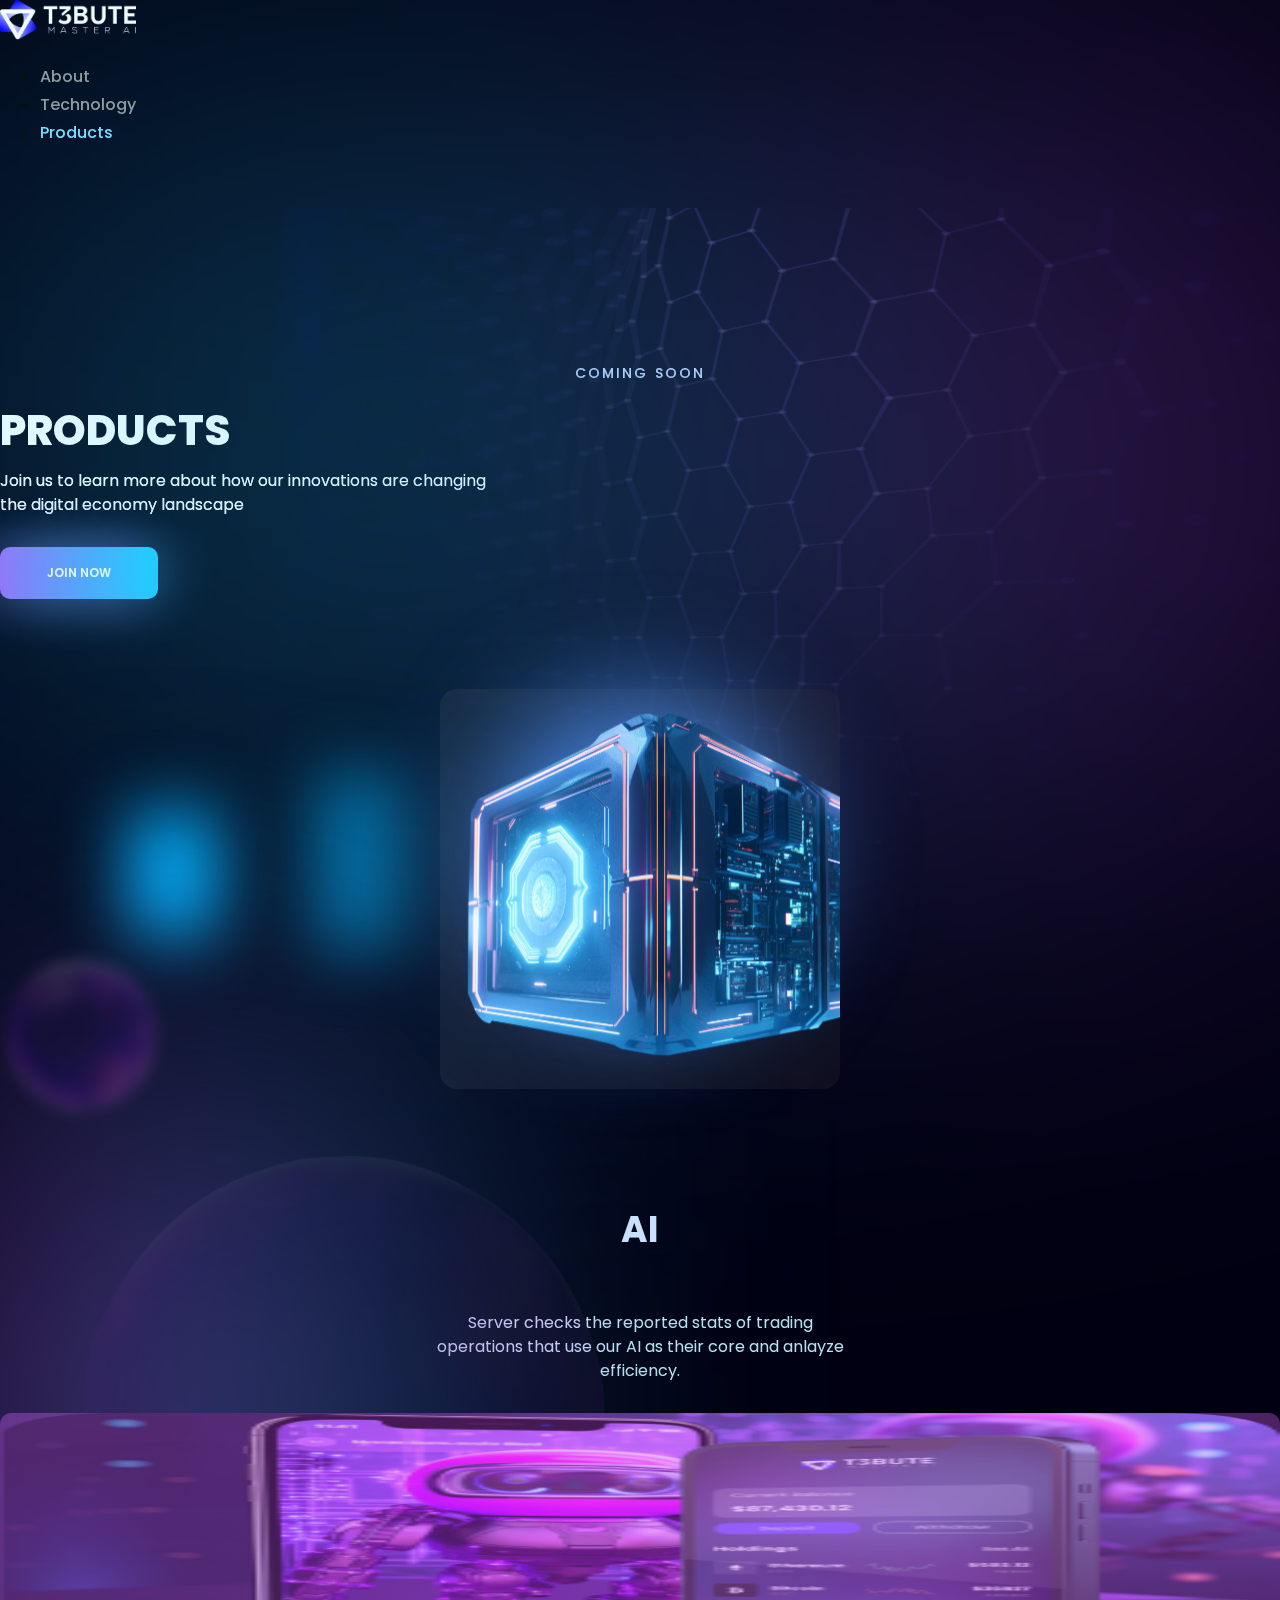
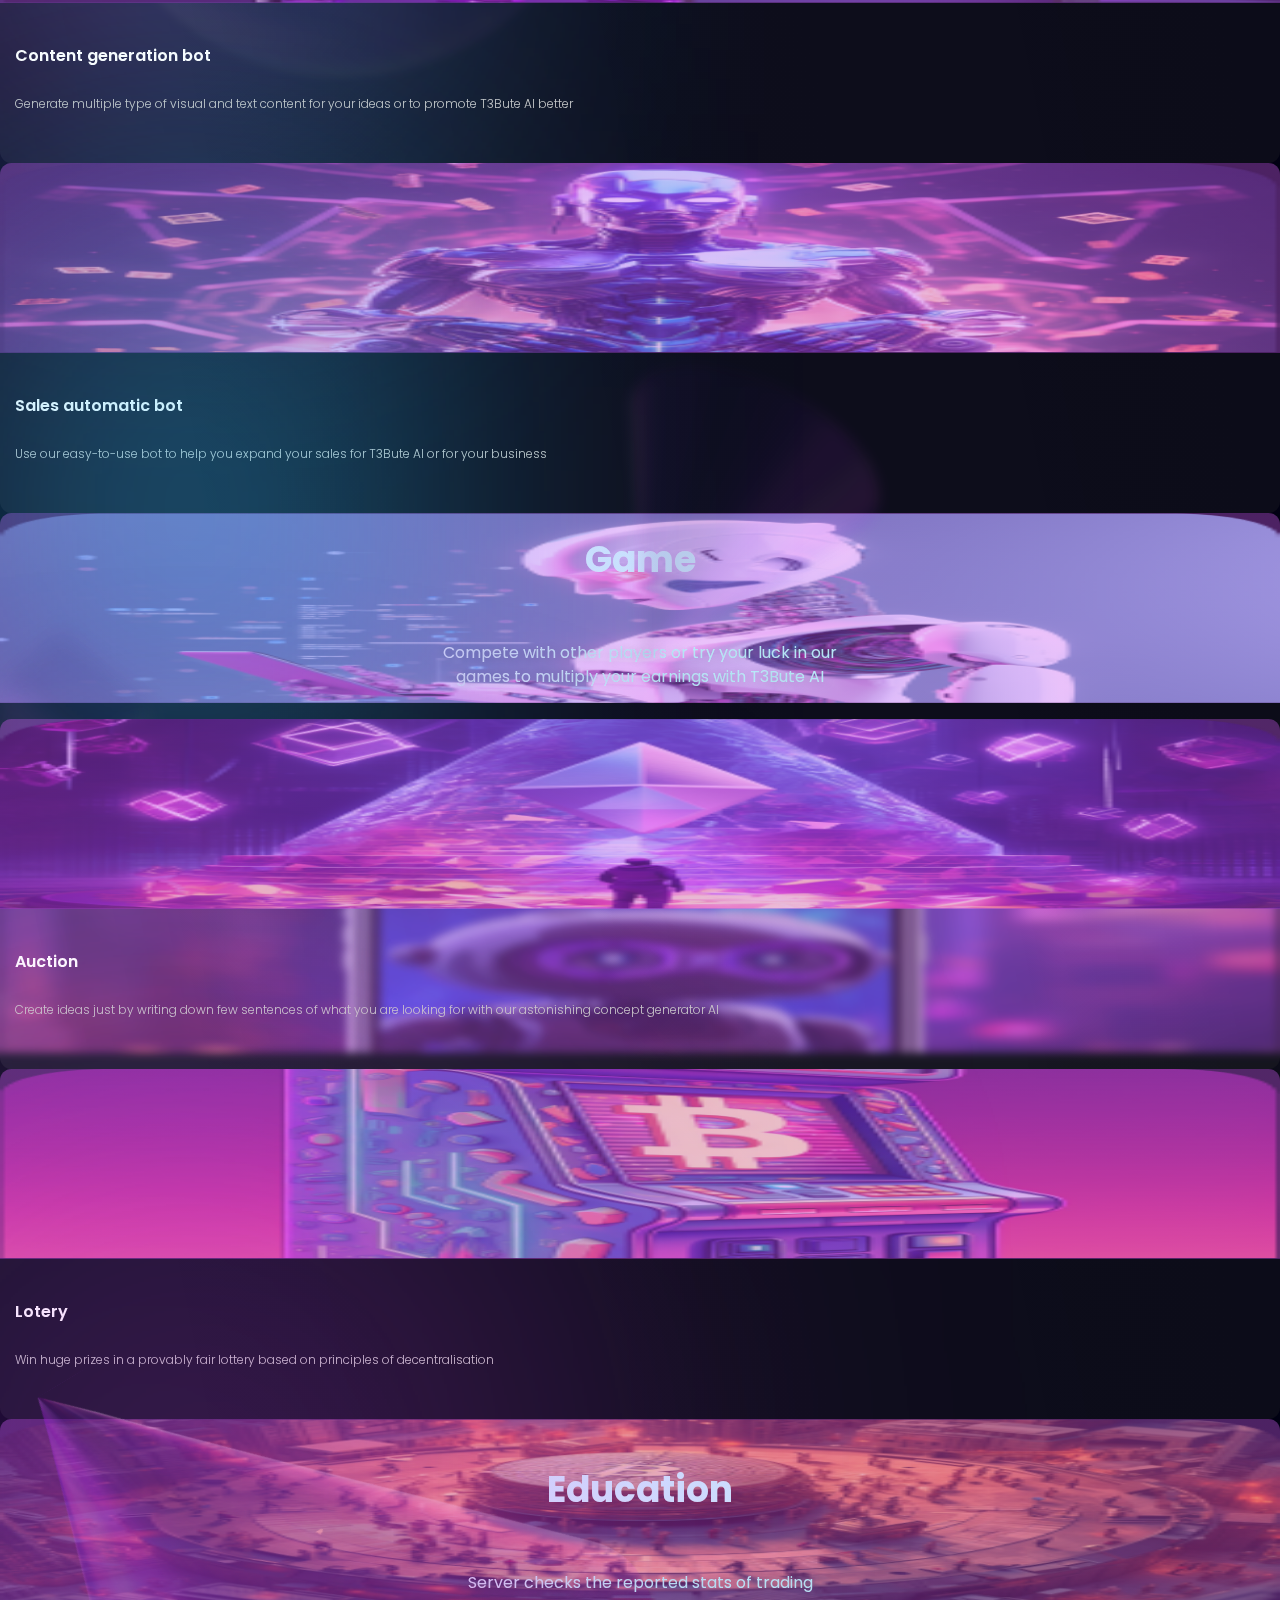
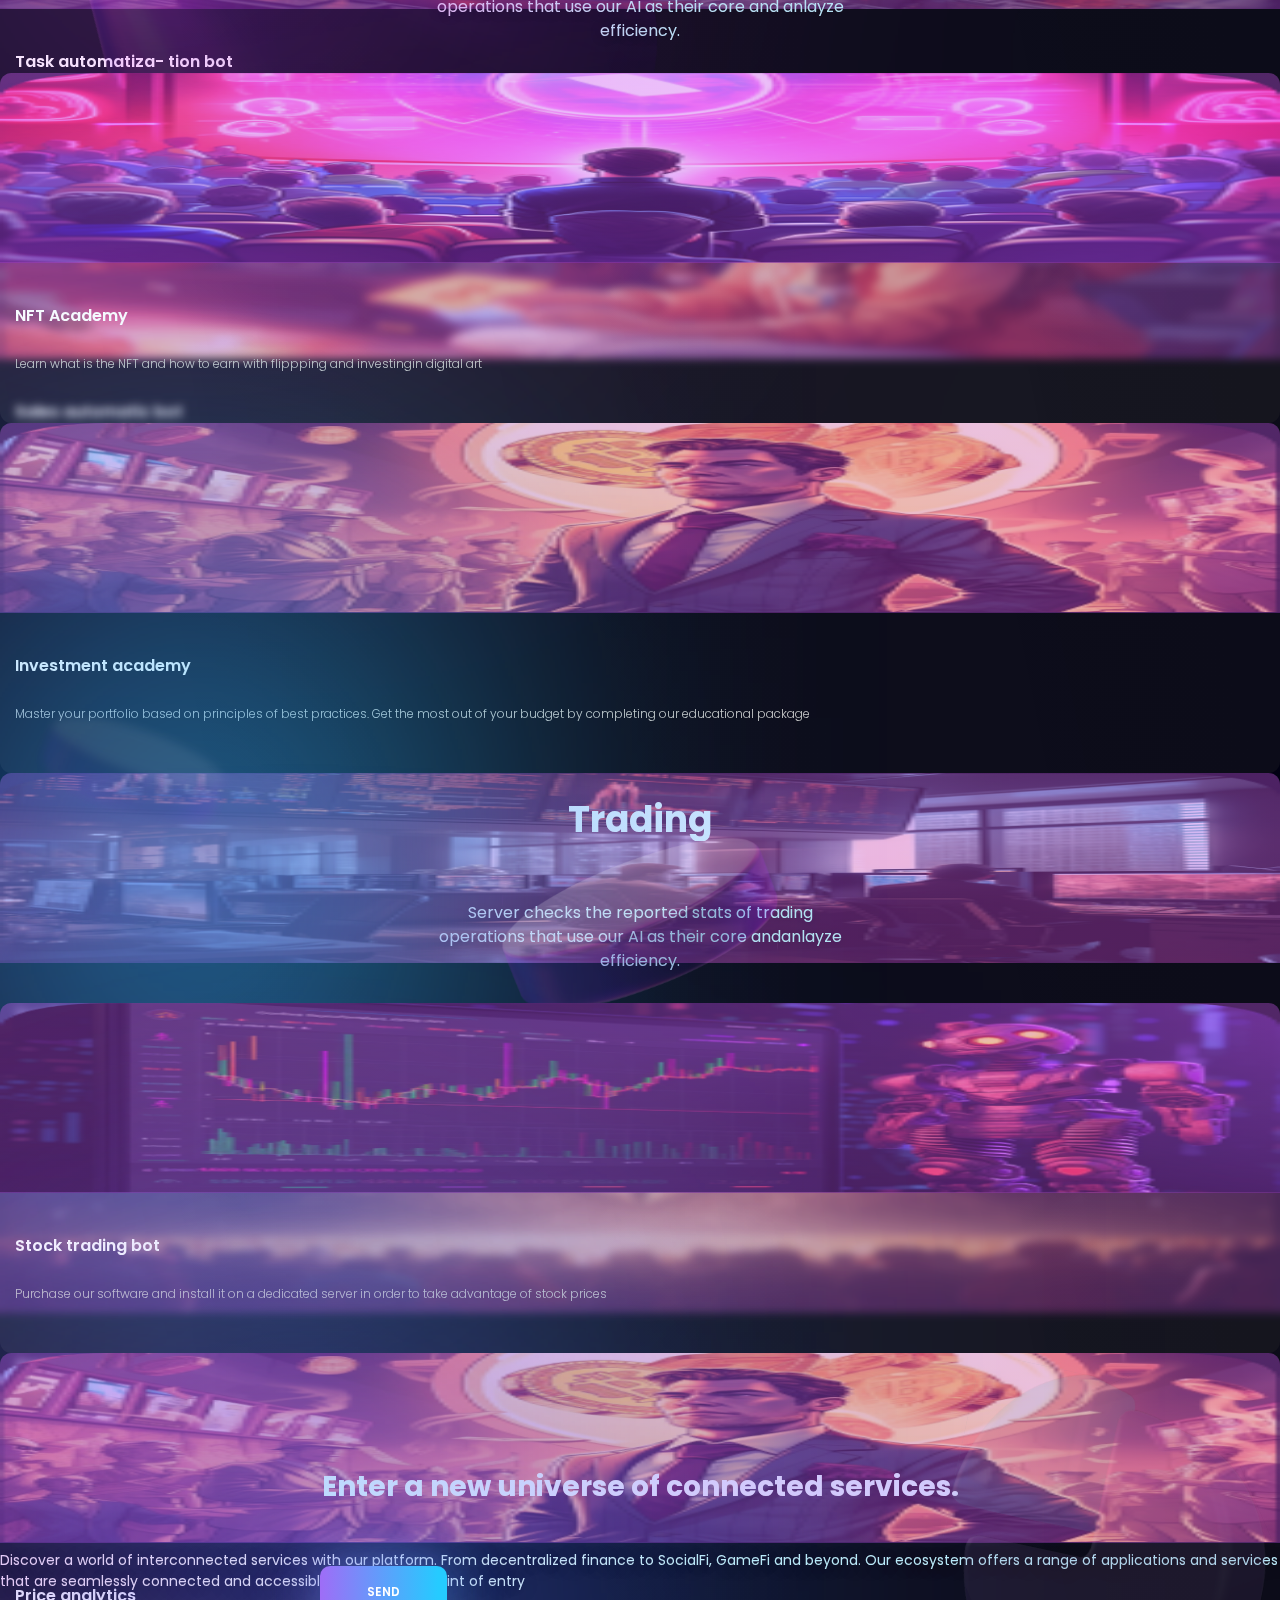
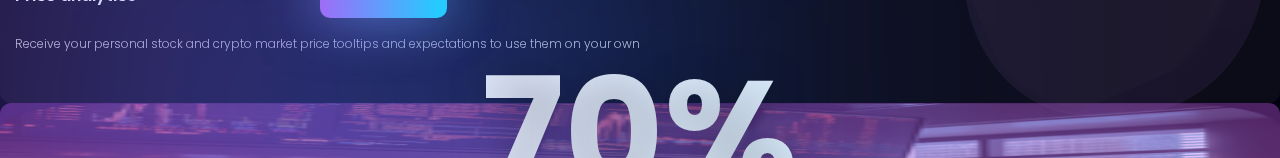
==== commit 51173331: "all styles" ====
--- a/docs/products.html
+++ b/docs/products.html
@@ -1,25 +1,24 @@
 <!DOCTYPE html>
 <html lang="en">
-
 <head>
     <meta charset="UTF-8">
     <meta http-equiv="X-UA-Compatible" content="IE=edge">
     <meta name="viewport" content="width=device-width, initial-scale=1.0">
     <title>PRODUCTS</title>
-    <link href="https://cdn.jsdelivr.net/npm/bootstrap@5.3.0-alpha3/dist/css/bootstrap.min.css" rel="stylesheet"
-        integrity="sha384-KK94CHFLLe+nY2dmCWGMq91rCGa5gtU4mk92HdvYe+M/SXH301p5ILy+dN9+nJOZ" crossorigin="anonymous">
     <link rel="preconnect" href="https://fonts.googleapis.com">
     <link rel="preconnect" href="https://fonts.gstatic.com" crossorigin>
     <link href="https://fonts.googleapis.com/css2?family=Poppins:wght@300;400;500;600;700;800;900&display=swap"
         rel="stylesheet">
-    <link rel="stylesheet" href="../style/style.css">
-    <!-- <link rel="stylesheet" href="../style/techno.css">
-    <link rel="stylesheet" href="../style/prod.css"> -->
+    <link href="https://cdn.jsdelivr.net/npm/bootstrap@5.3.0-alpha3/dist/css/bootstrap.min.css" rel="stylesheet"
+        integrity="sha384-KK94CHFLLe+nY2dmCWGMq91rCGa5gtU4mk92HdvYe+M/SXH301p5ILy+dN9+nJOZ" crossorigin="anonymous">
+    <!-- <link rel="stylesheet" href="../style/style.css">
     <link rel="stylesheet" href="../style/xs.css">
     <link rel="stylesheet" href="../style/sm.css">
     <link rel="stylesheet" href="../style/md.css">
+    <link rel="stylesheet" href="../style/lg.css">
+    <link rel="stylesheet" href="../style/xl.css"> -->
+    <link rel="stylesheet" href="../style/style.min.css">
 </head>
-
 <body>
     <!-- #wrapper-content -->
     <div id="wrapper-content">
@@ -49,7 +48,7 @@
         <div class="primary-screen max-bottom">
             <div class="container">
                 <div class="row">
-                    <div class="col-lg-6 col-md-6 col-sm-12 col-12 primary-screen-start-block">
+                    <div class="col-xxl-6 col-lg-6 col-md-6 col-sm-12 col-12 primary-screen-start-block">
                         <div class="pre-text">Coming soon</div>
                         <h1 class="title">Products</h1>
                         <p class="text" style="max-width: 500px;">Join us to learn more about how our innovations are
@@ -59,7 +58,7 @@
                             join now
                         </button>
                     </div>
-                    <div class="col-lg-5 offset-lg-1 col-md-6 col-sm-12 col-12 primary-screen-end-block">
+                    <div class="col-xxl-5 offset-xxl-1 col-lg-5 offset-lg-1 col-md-6 col-sm-12 col-12 primary-screen-end-block">
                         <div class="gradient-ellipse-left"></div>
                         <div class="gradient-ellipse-right"></div>
                         <img src="../images/productserver.svg" class="product-server" alt="">
@@ -75,14 +74,14 @@
             <div class="product-section">
                 <div class="in-section-ai">
                     <div class="row">
-                        <div class="col-lg-6 col-sm-12 col-12 product-section-start">
+                        <div class="col-xxl-5 col-lg-5 col-md-12 col-sm-12 col-12 product-section-start">
                             <h5 class="title-section">AI</h5>
                             <p class="text-section">Server checks the reported stats of trading operations that use our
                                 AI as their core and anlayze efficiency.</p>
                         </div>
-                        <div class="col-lg-6 col-sm-12 col-12 in-section-start">
+                        <div class="col-xxl-7 col-lg-7 col-md-12 col-sm-12 col-12 in-section-start">
                             <div class="row">
-                                <div class="col-lg-6 col-sm-6 col-6">
+                                <div class="col-lg-6 col-md-6 col-sm-6 col-6">
                                     <div class="card">
                                         <div class="card-image">
                                             <img src="../images/products/a-1.png" class="card-img-top" alt="...">
@@ -94,7 +93,7 @@
                                         </div>
                                     </div>
                                 </div>
-                                <div class="col-lg-6 col-sm-6 col-6">
+                                <div class="col-lg-6 col-md-6 col-sm-6 col-6">
                                     <div class="card">
                                         <div class="card-image">
                                             <img src="../images/products/a-2.png" class="card-img-top" alt="...">
@@ -108,7 +107,7 @@
                                 </div>
                             </div>
                             <div class="row pt-4">
-                                <div class="col-lg-6 col-sm-6 col-6">
+                                <div class="col-lg-6 col-md-6 col-sm-6 col-6">
                                     <div class="card">
                                         <div class="card-image">
                                             <img src="../images/products/a-3.png" class="card-img-top" alt="...">
@@ -120,7 +119,7 @@
                                         </div>
                                     </div>
                                 </div>
-                                <div class="col-lg-6 col-sm-6 col-6">
+                                <div class="col-lg-6 col-md-6 col-sm-6 col-6">
                                     <div class="card">
                                         <div class="card-image">
                                             <img src="../images/products/a-4.png" class="card-img-top" alt="...">
@@ -145,14 +144,14 @@
             <div class="product-section">
                 <div class="in-section-game">
                     <div class="row">
-                        <div class="col-lg-6 col-sm-12 col-12 product-section-start">
+                        <div class="col-lg-5 col-md-12 col-sm-12 col-12 product-section-start">
                             <h5 class="title-section">Game</h5>
                             <p class="text-section">Compete with other players or try your luck in our games to multiply
                                 your earnings with T3Bute AI</p>
                         </div>
-                        <div class="col-lg-6 col-sm-12 col-12 in-section-start">
+                        <div class="col-lg-7 col-md-12 col-sm-12 col-12 in-section-start">
                             <div class="row">
-                                <div class="col-lg-6 col-sm-6 col-6">
+                                <div class="col-lg-6 col-md-6 col-sm-6 col-6">
                                     <div class="card">
                                         <div class="card-image">
                                             <img src="../images/products/g-1.png" class="card-img-top" alt="...">
@@ -165,7 +164,7 @@
                                         </div>
                                     </div>
                                 </div>
-                                <div class="col-lg-6 col-sm-6 col-6">
+                                <div class="col-lg-6 col-md-6 col-sm-6 col-6">
                                     <div class="card">
                                         <div class="card-image">
                                             <img src="../images/products/g-2.png" class="card-img-top" alt="...">
@@ -179,7 +178,7 @@
                                 </div>
                             </div>
                             <div class="row pt-4">
-                                <div class="col-lg-6 col-sm-6 col-6">
+                                <div class="col-lg-6 col-md-6 col-sm-6 col-6">
                                     <div class="card">
                                         <div class="card-image">
                                             <img src="../images/products/g-3.png" class="card-img-top" alt="...">
@@ -191,7 +190,7 @@
                                         </div>
                                     </div>
                                 </div>
-                                <div class="col-lg-6 col-sm-6 col-6">
+                                <div class="col-lg-6 col-md-6 col-sm-6 col-6">
                                     <div class="card">
                                         <div class="card-image">
                                             <img src="../images/products/g-4.png" class="card-img-top" alt="...">
@@ -216,14 +215,14 @@
             <div class="product-section">
                 <div class="in-section-education">
                     <div class="row">
-                        <div class="col-lg-6 col-sm-12 col-12 product-section-start">
+                        <div class="col-lg-5 col-md-12 col-sm-12 col-12 product-section-start">
                             <h5 class="title-section">Education</h5>
                             <p class="text-section">Server checks the reported stats of trading operations that use
                                 our AI as their core and anlayze efficiency.</p>
                         </div>
-                        <div class="col-lg-6 col-sm-12 col-12 in-section-start">
+                        <div class="col-lg-7 col-md-12 col-sm-12 col-12 in-section-start">
                             <div class="row">
-                                <div class="col-lg-6 col-sm-6 col-6">
+                                <div class="col-lg-6 col-md-6 col-sm-6 col-6">
                                     <div class="card">
                                         <div class="card-image">
                                             <img src="../images/products/e-1.png" class="card-img-top" alt="...">
@@ -235,7 +234,7 @@
                                         </div>
                                     </div>
                                 </div>
-                                <div class="col-lg-6 col-sm-6 col-6">
+                                <div class="col-lg-6 col-md-6 col-sm-6 col-6">
                                     <div class="card">
                                         <div class="card-image">
                                             <img src="../images/products/e-2.png" class="card-img-top" alt="...">
@@ -250,7 +249,7 @@
                                 </div>
                             </div>
                             <div class="row pt-4">
-                                <div class="col-lg-6 col-sm-6 col-6">
+                                <div class="col-lg-6 col-md-6 col-sm-6 col-6">
                                     <div class="card">
                                         <div class="card-image">
                                             <img src="../images/products/e-3.png" class="card-img-top" alt="...">
@@ -262,7 +261,7 @@
                                         </div>
                                     </div>
                                 </div>
-                                <div class="col-lg-6 col-sm-6 col-6">
+                                <div class="col-lg-6 col-md-6 col-sm-6 col-6">
                                     <div class="card">
                                         <div class="card-image">
                                             <img src="../images/products/e-4.png" class="card-img-top" alt="...">
@@ -285,14 +284,14 @@
             <div class="product-section">
                 <div class="in-section-trading">
                     <div class="row">
-                        <div class="col-lg-5 col-sm-12 col-12 product-section-start">
+                        <div class="col-lg-5 col-md-12 col-sm-12 col-12 product-section-start">
                             <h5 class="title-section">Trading</h5>
                             <p class="text-section">Server checks the reported stats of trading operations that use our
                                 AI as their core andanlayze efficiency.</p>
                         </div>
-                        <div class="col-lg-6 offset-lg-1 col-sm-12 col-12 in-section-start">
+                        <div class="col-lg-7 col-md-12 col-sm-12 col-12 in-section-start">
                             <div class="row">
-                                <div class="col-lg-6 col-sm-6 col-6">
+                                <div class="col-lg-6 col-md-6 col-sm-6 col-6">
                                     <div class="card">
                                         <div class="card-image">
                                             <img src="../images/products/t-1.png" class="card-img-top" alt="...">
@@ -305,7 +304,7 @@
                                         </div>
                                     </div>
                                 </div>
-                                <div class="col-lg-6 col-sm-6 col-6">
+                                <div class="col-lg-6 col-md-6 col-sm-6 col-6">
                                     <div class="card">
                                         <div class="card-image">
                                             <img src="../images/products/e-2.png" class="card-img-top" alt="...">
@@ -319,7 +318,7 @@
                                 </div>
                             </div>
                             <div class="row pt-4">
-                                <div class="col-lg-6 col-sm-6 col-6">
+                                <div class="col-lg-6 col-md-6 col-sm-6 col-6">
                                     <div class="card">
                                         <div class="card-image">
                                             <img src="../images/products/e-3.png" class="card-img-top" alt="...">
@@ -331,7 +330,7 @@
                                         </div>
                                     </div>
                                 </div>
-                                <div class="col-lg-6 col-sm-6 col-6">
+                                <div class="col-lg-6 col-md-6 col-sm-6 col-6">
                                     <div class="card">
                                         <div class="card-image">
                                             <img src="../images/products/e-4.png" class="card-img-top" alt="...">
@@ -354,7 +353,7 @@
             <div class="product-contact">
                 <div class="in-product-contact">
                     <div class="row">
-                        <div class="product-contact-start col-lg-7 col-sm-12 col-12">
+                        <div class="product-contact-start col-lg-7 col-sm-12 col-md-6 col-12">
                             <h5 class="title">Enter a new universe of connected services.</h5>
                             <p class="text">Discover a world of interconnected services with our platform. From
                                 decentralized finance to SocialFi, GameFi and beyond. Our ecosystem offers a range of
@@ -364,7 +363,7 @@
                                 Send
                             </button>
                         </div>
-                        <div class="product-contact-end col-lg-5 col-sm-12 col-12">
+                        <div class="product-contact-end col-lg-5 col-sm-12 col-md-6 col-12">
                             <div class="percent">70%</div>
                             <p class="description">Apps & services will be connected</p>
                         </div>
--- a/style/style.css
+++ b/style/style.css
@@ -178,10 +178,12 @@
     font-weight: 800;
     font-size: 30px;
     line-height: 33px;
-    text-align: justify;
+    
     color: #FFFFFF;
     text-transform: uppercase;
     margin-bottom: 20px;
+    z-index: 3;
+    position: relative;
 }
 
 
@@ -195,6 +197,8 @@
     letter-spacing: 0.3px;
     color: #E8EDFF;
     margin-bottom: 0;
+    z-index: 3;
+    position: relative;
 }
 
 .card-about:first-child .card-about-body .name {
@@ -213,7 +217,7 @@
     right: -25px;
     top: -75px;
     background: url('../images/about-1.svg');
-    z-index: -3;
+    z-index: 1;
 }
 
 .card-about:nth-child(2) .card-about-body .name {
@@ -232,7 +236,7 @@
     right: -25px;
     top: -75px;
     background: url('../images/about-2.svg');
-    z-index: -3;
+    z-index: 1;
 }
 
 .card-about:nth-child(3) .card-about-body .name {
@@ -251,7 +255,7 @@
     right: -25px;
     top: -75px;
     background: url('../images/about-3.svg');
-    z-index: -3;
+    z-index: 1;
 }
 
 
@@ -830,6 +834,7 @@
     font-size: 60px;
     line-height: 90px;
     color: #FFFFFF;
+    padding-top: 23px;
 }
 
 .card-section-description {
@@ -1575,10 +1580,10 @@
     z-index: -1;
 }
 ul.nav-tabs-map {
-    margin-top: 50px;
+    margin-top: 130px;
 }
 ul.nav-tabs-map li.nav-item {
-    margin-bottom: 65px;
+    margin-bottom: 30px;
     text-align: right;
     display: block;
     width: 100%;
@@ -1682,7 +1687,6 @@
     text-transform: uppercase;
     color: #FFFFFF;
     margin-bottom: 10px;
-    max-width: 210px;
 }
 
 .road-card-body .text {
--- a/style/xs.css
+++ b/style/xs.css
@@ -1,4 +1,4 @@
-@media (max-width: 576px) {
+@media (max-width: 575px) {
     footer {
         display: none;
     }
@@ -95,6 +95,54 @@
         margin-top: 60px;
     }
 
+    .home-screen-end-block img {
+        position: absolute;
+        width: 680px;
+        height: 980px;
+        left: 50%;
+        margin-left: -393px;
+        top: -141px;
+        z-index: 2;
+    }
+
+    .coin-1 {
+        z-index: 3;
+        position: absolute;
+        width: 160px;
+        height: 148px;
+        left: 187px;
+        top: 85px;
+        background: url('../images/coin1.svg');
+        transform: rotate(1deg);
+        background-size: cover;
+    }
+
+    .coin-2 {
+        z-index: 1;
+        position: absolute;
+        width: 132px;
+        height: 150px;
+        left: 192px;
+        top: 326px;
+        background: url('../images/coin22.png') no-repeat;
+        background-size: contain;
+        /* transform: rotate(1deg); */
+    }
+
+    .coin-3 {
+        z-index: 3;
+        background-size: cover;
+        z-index: 4;
+        position: absolute;
+        width: 128px;
+        height: 128px;
+        left: 0px;
+        top: 132.24px;
+        background: url('../images/coin3.svg');
+        background-size: cover;
+        /* transform: rotate(-8.35deg); */
+    }
+
     .primary-screen-end-block::before {
         content: '';
         position: absolute;
@@ -455,7 +503,7 @@
     .card-image {
         position: relative;
         width: 100%;
-        height: 87px;
+        height: 105px;
         overflow: hidden;
     }
 
@@ -466,9 +514,10 @@
         top: 0;
         left: 0;
         width: 100%;
-        height: 87px;
+        height: 105px;
         border-radius: 11.5px 11.5px 0px 0px;
         transition: all 0.5s;
+        z-index: 3;
     }
 
     .card img {
@@ -493,7 +542,7 @@
         font-family: 'Poppins';
         font-style: normal;
         font-weight: 300;
-        font-size: 11px;
+        font-size: 9px;
         line-height: 160%;
         color: #CBCBCB;
     }
@@ -1355,6 +1404,7 @@
         position: relative;
         z-index: 8;
         height: 900px;
+        margin-top: 330px;
     }
 
     #about-screen::before {
@@ -1601,8 +1651,10 @@
 
     .work-box-first .work-box-end,
     .work-box-third .work-box-end {
-        padding: 0 30px 0;
-        margin-top: 25px;
+        padding: 0 1px 0;
+        /* margin-top: 25px; */
+        margin: 5px auto 0px;
+        width: 334px;
     }
 
     .work-box-end .pre-text {
@@ -1624,7 +1676,7 @@
         font-style: normal;
         font-weight: 700;
         font-size: 30px;
-        line-height: 45px;
+        line-height: 35px;
         color: #FFFFFF;
     }
 
@@ -1642,8 +1694,12 @@
     }
 
     .work-box-second .work-box-end {
-        padding: 0 30px 0;
-        margin-top: 25px;
+        /* padding: 0 30px 0;
+        margin-top: 25px; */
+        padding: 0 1px 0;
+        /* margin-top: 25px; */
+        margin: 5px auto 0px;
+        width: 334px;
     }
 
     .work-box-second::before {
@@ -1688,8 +1744,10 @@
     }
 
     .work-box-third .work-box-end {
-        padding: 0 30px 0;
-        margin-top: 25px;
+        padding: 0 1px 0;
+        /* margin-top: 25px; */
+        margin: 15px auto 0px;
+        width: 334px;
     }
 
     .work-box-third::before {
@@ -1704,13 +1762,14 @@
         transform: matrix(-1, 0, 0, 1, 0, 0);
         z-index: -1;
     }
+
     .work-box .work-third {
         padding-top: 5px;
         position: relative;
         height: 360px;
         margin-top: 5px;
     }
-    
+
 
     .work-card {
         width: 220px;
@@ -1720,7 +1779,7 @@
         z-index: 1;
         position: relative;
         left: 50%;
-        margin-left: -150px;
+        margin-left: -170px;
     }
 
     .work-card .card-image {
@@ -1730,13 +1789,20 @@
         border-radius: 11px 11px 0px 0px;
     }
 
+    .work-card .work-card-img {
+        width: 100%;
+        height: 155px;
+        position: relative;
+        top: 10px;
+    }
+
     .card-img,
     .card-img-bottom,
     .card-img-top {
         width: 100%;
-        height: 150px;
-        position: relative;
-        top: 10px;
+        height: 105px;
+        position: relative;
+        top: 0px;
     }
 
     .work-card .card-body {
@@ -1774,8 +1840,8 @@
         font-family: 'Poppins';
         font-style: normal;
         font-weight: 400;
-        font-size: 12px;
-        line-height: 12px;
+        font-size: 8px;
+        line-height: 13px;
         max-width: 295px;
         color: #D1D1D1;
     }
@@ -1801,7 +1867,7 @@
         width: 220px;
         height: 358px;
         left: 50%;
-        margin-left: -50px;
+        margin-left: -40px;
         top: 4px;
         transform: scale(0.9);
         background: linear-gradient(78.84deg, rgba(0, 0, 0, 0) 0%, rgba(0, 0, 0, 0.21) 98.69%), rgba(255, 255, 255, 0.06);
@@ -1964,5 +2030,114 @@
         transition: all 0.5s;
     }
 
+    .in-roadmap {
+        position: relative;
+        height: auto;
+        padding-top: 40px;
+        padding-bottom: 60px;
+    }
+
+    .in-road-card {
+        height: 100%;
+        position: relative;
+        overflow: hidden;
+        border-radius: 10px;
+        transition: all 0.5s;
+    }
+
+    .in-road-card::before {
+        content: '';
+        position: absolute;
+        left: 0;
+        top: 0;
+        width: 100%;
+        height: 155px;
+        background: rgba(225, 9, 165, 0.04);
+        border-radius: 10px;
+        z-index: 3;
+    }
+
+    .road-card-body {
+        position: absolute;
+        top: 0;
+        left: 0;
+        top: 0;
+        width: 100%;
+        height: 155px;
+        z-index: 5;
+        padding: 10px 10px 0;
+        border-radius: 10px;
+    }
+
+    .road-card-body .tag {
+        background: linear-gradient(0deg, #C94CF4, #C94CF4), #4B79EF;
+        border-radius: 3.9px;
+        font-family: 'Poppins';
+        font-style: normal;
+        font-weight: 300;
+        font-size: 9px;
+        line-height: 160%;
+        text-align: center;
+        color: #FFFFFF;
+        padding: 2px 6px;
+        display: inline-block;
+        text-transform: uppercase;
+        margin-bottom: 10px;
+    }
+
+    .road-card-body .title {
+        font-family: 'Poppins';
+        font-style: normal;
+        font-weight: 800;
+        font-size: 13px;
+        line-height: 120%;
+        display: flex;
+        align-items: center;
+        text-transform: uppercase;
+        color: #FFFFFF;
+        margin-bottom: 10px;
+        max-width: 210px;
+    }
+
+    .road-card-body .text {
+        margin-bottom: 0;
+        font-family: 'Poppins';
+        font-style: normal;
+        font-weight: 400;
+        font-size: 10px;
+        line-height: 160%;
+        color: #DBDBDB;
+    }
+
+    ul.nav-tabs-map {
+        margin-top: 40px;
+        display: flex;
+        flex-wrap: nowrap;
+    }
+
+    ul.nav-tabs-map li.nav-item {
+        margin-bottom: 0;
+        text-align: right;
+        display: inline-block;
+        width: 100%;
+        display: flex;
+        justify-content: space-between;
+    }
+
+    ul.nav-tabs-map li.nav-item button {
+        background: rgba(201, 76, 244, 0.4);
+        border-radius: 10px !important;
+        width: 69px;
+        height: 27px;
+        border-radius: 50%;
+        text-transform: uppercase;
+        color: #FFFFFF;
+        border: 0;
+        margin: 0 auto;
+        font-family: 'Poppins';
+        font-style: normal;
+        font-weight: 500;
+        padding: 5px;
+    }
 
 }--- a/style/md.css
+++ b/style/md.css
@@ -1601,7 +1601,7 @@
 
     .work-box {
         padding: 0px 0 0px;
-        height: 545px;
+        height: 380px;
         position: relative;
     }
 
@@ -1837,7 +1837,7 @@
         font-family: 'Poppins';
         font-style: normal;
         font-weight: 400;
-        font-size: 12px;
+        font-size: 8px;
         line-height: 12px;
         max-width: 295px;
         color: #D1D1D1;
--- a/style/lg.css
+++ b/style/lg.css
@@ -0,0 +1,2147 @@
+@media (min-width: 992px) and (max-width: 1199px) {
+    footer {
+        display: none;
+    }
+
+    .btn-order {
+        font-family: 'Poppins';
+        font-style: normal;
+        font-weight: 600;
+        font-size: 11.8145px;
+        line-height: 18px;
+        padding: 17px 47px;
+        border: 0;
+        background: linear-gradient(90.4deg, #C94CF4 -32.37%, #25CBFF 93.03%), #FFFFFF;
+        box-shadow: 10px 0px 56px rgba(38, 203, 255, 0.3), -10px 0px 56px rgba(154, 113, 248, 0.5);
+        border-radius: 10px;
+        text-transform: uppercase;
+        color: #FFFFFF;
+    }
+
+    .in-card-invite {
+        padding: 15px 20px;
+        border-radius: 20px;
+        box-sizing: border-box;
+        border: 1px solid;
+    }
+
+    ul.nav-pills li.nav-item a {
+        font-style: normal;
+        font-weight: 500;
+        font-size: 16px;
+        line-height: 28px;
+        color: #989898;
+    }
+
+    a.logotype {
+        padding-left: 0px;
+    }
+
+    a.logotype img {
+        width: 136px;
+        height: 40px;
+    }
+
+
+    .primary-screen {
+        height: 550px;
+        position: relative;
+        z-index: 1;
+        padding-top: 108px;
+        margin-bottom: 80px;
+    }
+
+    .primary-screen::before {
+        content: '';
+        position: absolute;
+        width: 1440px;
+        height: 692px;
+        left: calc(50% - 1440px/2);
+        top: 0px;
+        background: linear-gradient(82.66deg, rgba(37, 203, 255, 0.2632) 49.72%, rgba(201, 76, 244, 0.28) 75.27%);
+        filter: blur(262px);
+        z-index: 5;
+    }
+
+    .primary-screen::after {
+        content: '';
+        position: absolute;
+        width: 1440px;
+        height: 692px;
+        left: calc(50% - 1440px/2);
+        top: 100px;
+        background: url('../images/illustration_bg.svg');
+        z-index: -1;
+    }
+
+    .primary-screen-start-block {
+        z-index: 7;
+    }
+
+    .max-bottom {
+        margin-bottom: 140px;
+    }
+
+    .primary-screen-end-block {
+        position: relative;
+        z-index: 7;
+        margin-top: 90px;
+    }
+
+    .home-screen-end-block img {
+        position: absolute;
+        width: 680px;
+        height: 980px;
+        left: 50%;
+        margin-left: -405px;
+        top: -185px;
+        z-index: 2;
+    }
+
+    .coin-1 {
+        z-index: 3;
+        position: absolute;
+        width: 160px;
+        height: 148px;
+        left: 250px;
+        top: 40px;
+        background: url('../images/coin1.svg');
+        transform: rotate(1deg);
+        background-size: cover;
+    }
+
+    .coin-2 {
+        z-index: 1;
+        position: absolute;
+        width: 132px;
+        height: 150px;
+        left: 245px;
+        top: 326px;
+        background: url('../images/coin22.png') no-repeat;
+        background-size: contain;
+        /* transform: rotate(1deg); */
+    }
+
+    .coin-3 {
+        z-index: 3;
+        background-size: cover;
+        z-index: 4;
+        position: absolute;
+        width: 128px;
+        height: 128px;
+        left: 19px;
+        top: 180px;
+        background: url('../images/coin3.svg');
+        background-size: cover;
+        /* transform: rotate(-8.35deg); */
+    }
+
+    .primary-screen-end-block::before {
+        content: '';
+        position: absolute;
+        width: 400px;
+        height: 400px;
+        left: 50%;
+        margin-left: -200px;
+        top: 0px;
+        background: linear-gradient(78.84deg, rgba(0, 0, 0, 0) 0%, rgba(0, 0, 0, 0.21) 98.69%), rgba(255, 255, 255, 0.06);
+        backdrop-filter: blur(5.30272px);
+        border-radius: 16.7454px;
+        z-index: -1;
+    }
+
+    .primary-screen-end-block .gradient-circle {
+        position: absolute;
+        width: 550.77px;
+        height: 550px;
+        border-radius: 50%;
+        right: 20px;
+        top: 120px;
+        background: rgba(76, 93, 244, 0.5);
+        filter: blur(102px);
+        z-index: 1;
+    }
+
+    .primary-screen-end-block .gradient-round {
+        position: absolute;
+        width: 695px;
+        height: 559px;
+        left: -137.38px;
+        top: 92.39px;
+        border-radius: 280px;
+        background: linear-gradient(82.66deg, rgba(37, 203, 255, 0.476) 49.72%, rgba(201, 76, 244, 0.4) 75.27%);
+        filter: blur(92px);
+        z-index: 2;
+    }
+
+    .primary-screen-end-block .gradient-img {
+        position: absolute;
+        width: 550.77px;
+        height: 550px;
+        left: 0;
+        top: 0;
+        background: rgba(76, 93, 244, 0.5);
+        filter: blur(102px);
+    }
+
+    .primary-screen-start-block {
+        padding-top: 150px;
+    }
+
+    .primary-screen-start-block .pre-text {
+        font-family: 'Poppins';
+        font-style: normal;
+        font-weight: 500;
+        font-size: 14px;
+        line-height: 100%;
+        letter-spacing: 0.15em;
+        text-transform: uppercase;
+        background: linear-gradient(90.4deg, rgba(201, 76, 244, 0.4) -32.37%, rgba(37, 203, 255, 0.4) 93.03%), #FFFFFF;
+        -webkit-background-clip: text;
+        -webkit-text-fill-color: transparent;
+        background-clip: text;
+        text-align: center;
+        margin-bottom: 10px;
+    }
+
+    .primary-screen-start-block .title {
+        font-family: 'Poppins';
+        font-style: normal;
+        font-weight: 800;
+        font-size: 42px;
+        line-height: 110%;
+        text-align: left;
+        text-transform: uppercase;
+        color: #FFFFFF;
+        mix-blend-mode: normal;
+        text-shadow: 0px 2.99358px 23.9487px rgba(0, 0, 0, 0.25);
+        margin-bottom: 15px;
+    }
+
+    .primary-screen-start-block .title>strong {
+        display: block;
+        font-family: 'Poppins';
+        font-style: normal;
+        font-weight: 800;
+        font-size: 42px;
+        line-height: 110%;
+    }
+
+    .primary-screen-start-block .text {
+        font-family: 'Poppins';
+        font-style: normal;
+        font-weight: 400;
+        font-size: 16px;
+        line-height: 150%;
+        text-align: left;
+        background: linear-gradient(93.41deg, #FFFFFF 44.08%, rgba(44, 198, 255, 0) 155.18%), #FFFFFF;
+        -webkit-background-clip: text;
+        -webkit-text-fill-color: transparent;
+        background-clip: text;
+        text-shadow: 0px 4px 32px rgba(0, 0, 0, 0.25);
+        margin-bottom: 30px;
+    }
+
+    .primary-screen-start-block button {
+        margin: 5px 0 0 0;
+        display: block;
+    }
+
+    .primary-screen-end-block img.product-server {
+        width: 400px;
+        height: 400px;
+        left: 50%;
+        margin-left: -200px;
+        top: -1px;
+        position: absolute;
+        z-index: 5;
+    }
+
+    .gradient-ellipse-left {
+        position: absolute;
+        width: 86.52px;
+        height: 124.47px;
+        left: 130.32px;
+        top: 122.03px;
+        background: #00B2FF;
+        mix-blend-mode: screen;
+        filter: blur(34.6072px);
+        z-index: 8;
+    }
+
+    .gradient-ellipse-right {
+        position: absolute;
+        width: 86.52px;
+        height: 174.71px;
+        left: 315.22px;
+        top: 86.05px;
+        background: rgba(0, 178, 255, 0.6);
+        mix-blend-mode: screen;
+        filter: blur(34.6072px);
+        z-index: 8;
+    }
+
+    .gradient-linear {
+        display: none;
+    }
+
+    .gradient-ellipse-circle {
+        position: absolute;
+        width: 310px;
+        height: 310px;
+        left: 50%;
+        top: 10px;
+        margin-left: -155px;
+        background: rgba(76, 144, 244, 0.9);
+        filter: blur(56.9345px);
+    }
+
+    .product-section {
+        position: relative;
+        height: 860px;
+        padding-top: 50px;
+        padding-bottom: 40px;
+        z-index: 8;
+        margin-top: 70px;
+    }
+
+    .in-section-start {
+        z-index: 8;
+        position: relative;
+    }
+
+    .product-section .title-section {
+        font-family: 'Poppins';
+        font-style: normal;
+        font-weight: 700;
+        font-size: 36px;
+        line-height: 120%;
+        text-align: center;
+        background: linear-gradient(90.4deg, rgba(201, 76, 244, 0.3) -32.37%, rgba(37, 203, 255, 0.3) 93.03%), #FFFFFF;
+        -webkit-background-clip: text;
+        -webkit-text-fill-color: transparent;
+        background-clip: text;
+    }
+
+    .product-section .text-section {
+        max-width: 430px;
+        margin: 0 auto 30px;
+        font-family: 'Poppins';
+        font-style: normal;
+        font-weight: 400;
+        font-size: 16px;
+        line-height: 150%;
+        text-align: center;
+        background: linear-gradient(88.74deg, rgba(201, 76, 244, 0.3) -8.16%, rgba(37, 203, 255, 0.3) 58.17%), #FFFFFF;
+        -webkit-background-clip: text;
+        -webkit-text-fill-color: transparent;
+        background-clip: text;
+        text-shadow: 0px 1.42104px 11.3683px rgba(0, 0, 0, 0.25);
+    }
+
+    .in-section-ai::before {
+        content: '';
+        position: absolute;
+        width: 375px;
+        height: 600px;
+        left: 0px;
+        top: 12p5x;
+        background: linear-gradient(88.7deg, rgba(37, 203, 255, 0.59) 28.76%, rgba(201, 76, 244, 0.59) 61.12%);
+        filter: blur(200px);
+        transform: matrix(-1, 0, 0, 1, 0, 0);
+        z-index: 1;
+    }
+
+    .ai-bounce-sm {
+        display: none;
+    }
+
+    .ai-bounce-xs {
+        position: absolute;
+        width: 205px;
+        height: 205px;
+        left: -20px;
+        top: 135px;
+        background: url('../images/bounce-xs.svg') no-repeat;
+        background-size: contain;
+        opacity: 1;
+        z-index: 3;
+    }
+
+    .ai-bounce-md {
+        position: absolute;
+        width: 640px;
+        height: 640px;
+        left: 25px;
+        top: 300px;
+        opacity: 0.2;
+        transform: rotate(-75deg);
+        background: url('../images/bounce-md.svg') no-repeat;
+        background-size: contain;
+        z-index: 3;
+    }
+
+    .in-section-game::before {
+        content: '';
+        width: 375px;
+        height: 509px;
+        left: 0px;
+        top: 127px;
+        background: linear-gradient(85.81deg, rgba(37, 203, 255, 0.5) 39.44%, rgba(76, 184, 244, 0.5) 89.61%);
+        filter: blur(187px);
+        transform: matrix(-1, 0, 0, 1, 0, 0);
+        z-index: 1;
+    }
+
+    .game-bg-sm {
+        position: absolute;
+        width: 420px;
+        height: 510px;
+        left: 50%;
+        margin-left: -100px;
+        top: 184px;
+        opacity: 0.2;
+        filter: blur(5px);
+        transform: rotate(330deg);
+        background: url('../images/game-bg-sm.svg') no-repeat;
+        z-index: 21;
+    }
+
+    .game-bg-md {
+        position: absolute;
+        width: 450px;
+        height: 450px;
+        left: -29px;
+        top: 450px;
+        opacity: 1;
+        /* filter: blur(10px); */
+        background: url('../images/game-bg-md.svg') no-repeat;
+        z-index: 3;
+        transform: rotate(347deg);
+        background-size: cover;
+    }
+
+    .in-section-education::before {
+        content: '';
+        width: 375px;
+        height: 600px;
+        left: 0px;
+        top: 127px;
+        background: linear-gradient(85.81deg, rgba(255, 37, 246, 0.7) 39.44%, rgba(76, 123, 244, 0.7) 89.61%, rgba(244, 76, 197, 0.7) 89.61%);
+        transform: matrix(-1, 0, 0, 1, 0, 0);
+        z-index: 1;
+        border-radius: 50%;
+    }
+
+    .resource-conus {
+        position: absolute;
+        width: 857px;
+        height: 952px;
+        left: -102px;
+        top: 123px;
+        background: url('../images/resource3.svg') no-repeat;
+        background-size: contain;
+        transform: rotate(358deg);
+        z-index: -2;
+    }
+
+    .in-section-trading::before {
+        content: '';
+        width: 375px;
+        height: 620px;
+        left: 0px;
+        top: 180px;
+        background: linear-gradient(85.81deg, rgba(37, 203, 255, 0.8) 39.44%, rgba(76, 123, 244, 0.8) 89.61%);
+        filter: blur(217px);
+        transform: matrix(-1, 0, 0, 1, 0, 0);
+        z-index: 1;
+    }
+
+
+    .tablet-md {
+        position: absolute;
+        width: 276px;
+        height: 205px;
+        left: 50%;
+        margin-left: -138px;
+        top: 450px;
+        opacity: 1;
+        background: url('../images/tablet-md.svg') no-repeat;
+        background-size: contain;
+        z-index: 3;
+    }
+
+    .tablet-sm {
+        width: 290px;
+        height: 221px;
+        left: 18px;
+        top: 270.69px;
+        opacity: 1;
+        background: url('../images/tablet-sm.svg') no-repeat;
+        background-size: contain;
+        z-index: 3;
+    }
+
+    .card {
+        height: 350px;
+        position: relative;
+        background: linear-gradient(78.84deg, rgba(0, 0, 0, 0) 0%, rgba(0, 0, 0, 0.21) 98.69%), rgba(255, 255, 255, 0.06);
+        backdrop-filter: blur(4.025px);
+        border-radius: 11.5px;
+        border: 0;
+        transition: all 0.5s;
+    }
+
+    .card-image {
+        position: relative;
+        width: 100%;
+        height: 190px;
+        overflow: hidden;
+    }
+
+    .card-image::before {
+        content: '';
+        background: linear-gradient(0deg, rgba(201, 76, 244, 0.34), rgba(201, 76, 244, 0.34));
+        position: absolute;
+        top: 0;
+        left: 0;
+        width: 100%;
+        height: 190px;
+        border-radius: 11.5px 11.5px 0px 0px;
+        transition: all 0.5s;
+        z-index: 3;
+    }
+
+    .card img {
+        border-radius: 11.5px 11.5px 0px 0px;
+    }
+
+    .card-body {
+        padding: 15px;
+    }
+
+    .card-title {
+        font-family: 'Poppins';
+        font-style: normal;
+        font-weight: 600;
+        font-size: 16px;
+        line-height: 140%;
+        color: #FFFFFF;
+
+    }
+
+    .card-text {
+        font-family: 'Poppins';
+        font-style: normal;
+        font-weight: 300;
+        font-size: 12px;
+        line-height: 160%;
+        color: #CBCBCB;
+    }
+
+    .product-section-start {
+        padding-top: 0;
+        z-index: 7;
+    }
+
+    .product-contact {
+        position: relative;
+        height: 440px;
+        padding-top: 55px;
+        padding-bottom: 55px;
+        z-index: 8;
+        margin-top: 70px;
+    }
+
+    .product-contact-start .title {
+        font-family: 'Poppins';
+        font-style: normal;
+        font-weight: 700;
+        font-size: 28px;
+        line-height: 120%;
+        text-align: center;
+        background: linear-gradient(90deg, rgba(50, 194, 255, 0.4) 0%, rgba(142, 122, 249, 0.4) 55.6%), #FFFFFF;
+        -webkit-background-clip: text;
+        -webkit-text-fill-color: transparent;
+        background-clip: text;
+    }
+
+    .product-contact-start .text {
+        max-width: 450px;
+        font-family: 'Poppins';
+        font-style: normal;
+        font-weight: 400;
+        font-size: 14px;
+        line-height: 150%;
+        text-align: center;
+        background: linear-gradient(88.74deg, rgba(201, 76, 244, 0.3) -8.16%, rgba(37, 203, 255, 0.3) 58.17%), #FFFFFF;
+        -webkit-background-clip: text;
+        -webkit-text-fill-color: transparent;
+        background-clip: text;
+        text-shadow: 0px 2.49702px 19.9761px rgba(0, 0, 0, 0.25);
+        margin: 0 auto 80px;
+    }
+
+    .chart-lg {
+        position: absolute;
+        width: 500px;
+        height: 500px;
+        left: initial;
+        margin-left: 0px;
+        top: -20px;
+        right: 0px;
+        margin-right: -80px;
+        transform: rotate(0deg);
+        opacity: 1;
+        background: url('../images/chart-xs.svg') no-repeat center center;
+        background-size: contain;
+        z-index: 3;
+    }
+
+    .product-contact-end {
+        position: static;
+        top: 40%;
+        z-index: 8;
+    }
+
+    .product-contact-end .percent {
+        font-family: 'Poppins';
+        font-style: normal;
+        font-weight: 700;
+        font-size: 152.943px;
+        line-height: 125px;
+        background: linear-gradient(90.4deg, rgba(201, 76, 244, 0.2) -32.37%, rgba(37, 203, 255, 0.2) 93.03%), #FFFFFF;
+        -webkit-background-clip: text;
+        -webkit-text-fill-color: transparent;
+        background-clip: text;
+        mix-blend-mode: normal;
+        text-shadow: 0px 5.09811px 40.7849px rgba(0, 0, 0, 0.25);
+        margin: 50px 0 10px;
+    }
+
+    .product-contact-end .description {
+        font-family: 'Poppins';
+        font-style: normal;
+        font-weight: 400;
+        font-size: 15px;
+        line-height: 32px;
+        color: #8A8A8E;
+    }
+
+    .product-contact-start .btn-order {
+        position: absolute;
+        bottom: 100px;
+        left: 50%;
+        margin: 0 auto;
+        margin-left: -245px;
+    }
+
+
+    .in-product-contact::before {
+        content: '';
+        position: absolute;
+        width: 600px;
+        height: 800px;
+        left: 0px;
+        top: 0px;
+        background: linear-gradient(87.18deg, rgba(37, 111, 255, 0.5) 38.28%, rgba(191, 76, 244, 0.5) 91.79%);
+        filter: blur(247px);
+        transform: matrix(-1, 0, 0, 1, 0, 0);
+        z-index: -1;
+    }
+
+
+    .primary-screen-end-block img.techno-primary-image {
+        width: 520px;
+        height: 450px;
+        left: 50%;
+        margin-left: -260px;
+        top: -50px;
+        position: absolute;
+        z-index: 5;
+    }
+
+
+    .primary-screen-start-block .title.techno-title {
+        font-family: 'Poppins';
+        font-style: normal;
+        font-weight: 800;
+        font-size: 32px;
+        line-height: 110%;
+        text-align: left;
+        text-transform: uppercase;
+        color: #FFFFFF;
+        mix-blend-mode: normal;
+        text-shadow: 0px 2.99358px 23.9487px rgba(0, 0, 0, 0.25);
+        margin-bottom: 15px;
+    }
+
+    .primary-screen-techno-end-block .gradient-round {
+        position: absolute;
+        width: 1px;
+        height: 559px;
+        left: -137.38px;
+        top: 92.39px;
+        border-radius: 280px;
+        background: linear-gradient(82.66deg, rgba(37, 203, 255, 0.476) 49.72%, rgba(201, 76, 244, 0.4) 75.27%);
+        filter: blur(92px);
+        z-index: 2;
+    }
+
+    .primary-screen-techno-end-block .gradient-circle {
+        position: absolute;
+        width: 307.43px;
+        height: 307px;
+        left: 50%;
+        margin-left: -153px;
+        top: 20px;
+        background: rgba(76, 93, 244, 0.5);
+        filter: blur(56.9345px);
+        z-index: 1;
+    }
+
+    /* .techno-bg-gradient::after {
+        content: '';
+        position: absolute;
+        width: 370px;
+        height: 1375px;
+        left: 0px;
+        top: 10px;
+        background-color: #f09;
+        background: linear-gradient(82.66deg, rgba(37, 203, 255, 0.2632) 49.72%, rgba(201, 76, 244, 0.28) 75.27%);
+        filter: blur(186.5px);
+        transform: rotate(90deg);
+    } */
+
+    .fundation {
+        height: 450px;
+        position: relative;
+        z-index: 1;
+        margin-top: 210px;
+    }
+
+    .fundation::before {
+        content: '';
+        position: absolute;
+        width: 1px;
+        height: 1px;
+        left: 0px;
+        top: 0px;
+        background: linear-gradient(82.66deg, rgba(37, 203, 255, 0.2632) 49.72%, rgba(201, 76, 244, 0.28) 75.27%);
+        filter: blur(186.5px);
+        transform: rotate(90deg);
+        z-index: -1;
+    }
+
+    .in-fundation {
+        margin-top: 70px;
+        text-align: center;
+        margin-bottom: 30px;
+    }
+
+    .in-fundation .title {
+        font-family: 'Poppins';
+        font-style: normal;
+        font-weight: 700;
+        font-size: 42px;
+        line-height: 120%;
+        text-align: center;
+        color: #FFFFFF;
+        margin-bottom: 30px;
+    }
+
+    .in-fundation .title strong {
+        font-family: 'Poppins';
+        font-style: normal;
+        font-weight: 700;
+        font-size: 42px;
+        line-height: 120%;
+        text-align: center;
+        background: linear-gradient(90deg, rgba(50, 194, 255, 0.4) 0%, rgba(142, 122, 249, 0.4) 55.6%), #FFFFFF;
+        -webkit-background-clip: text;
+        -webkit-text-fill-color: transparent;
+        background-clip: text;
+    }
+
+    .in-fundation .text {
+        font-family: 'Poppins';
+        font-style: normal;
+        font-weight: 400;
+        font-size: 16px;
+        line-height: 150%;
+        text-align: center;
+        background: linear-gradient(88.74deg, rgba(201, 76, 244, 0.3) -8.16%, rgba(37, 203, 255, 0.3) 58.17%), #FFFFFF;
+        -webkit-background-clip: text;
+        -webkit-text-fill-color: transparent;
+        background-clip: text;
+        text-shadow: 0px 2.49702px 19.9761px rgba(0, 0, 0, 0.25);
+    }
+
+    .grid-col {
+        list-style: none;
+        margin: 0;
+        padding: 0;
+        position: relative;
+        width: 100%;
+        height: 150px;
+        margin: 0 auto;
+    }
+
+    .lines .top-horizontal {
+        position: absolute;
+        width: 76%;
+        left: 10%;
+        top: 15px;
+        height: 0.5px;
+        opacity: 0.33;
+        background-color: #AAAAAA;
+    }
+
+    .lines .center-horizontal {
+        position: absolute;
+        width: 76%;
+        left: 12%;
+        top: 59%;
+        height: 0.5px;
+        opacity: 0.33;
+        background-color: #AAAAAA;
+    }
+
+    .lines .bottom-horizontal {
+        position: absolute;
+        width: 77%;
+        left: 12%;
+        bottom: -14px;
+        height: 0.5px;
+        opacity: 0.33;
+        background-color: #AAAAAA;
+    }
+
+    .lines .top-vertical {
+        position: absolute;
+        height: 100%;
+        left: 12%;
+        top: 10%;
+        width: 0.5px;
+        opacity: 0.33;
+        background-color: #AAAAAA;
+    }
+
+    .lines .center-vertical {
+        position: absolute;
+        height: 100%;
+        left: 50%;
+        top: 10%;
+        width: 0.5px;
+        opacity: 0.33;
+        background-color: #AAAAAA;
+    }
+
+    .lines .bottom-vertical {
+        position: absolute;
+        height: 100%;
+        right: 12%;
+        top: 10%;
+        width: 0.5px;
+        opacity: 0.33;
+        background-color: #AAAAAA;
+    }
+
+
+
+    .ggrid {
+        display: none;
+        height: 380px;
+        position: absolute;
+        height: 80px;
+        /* width: 100%; */
+        left: 41px;
+        top: 14px;
+        background: url('../images/grid-techno.svg') no-repeat;
+        background-size: contain;
+    }
+
+    .grid-col .gc {
+        font-family: 'Poppins';
+        font-style: normal;
+        font-weight: 600;
+        font-size: 16px;
+        line-height: 140%;
+        text-align: center;
+        text-transform: uppercase;
+        background: linear-gradient(90.4deg, rgba(201, 76, 244, 0.2) -32.37%, rgba(37, 203, 255, 0.2) 93.03%), linear-gradient(78.84deg, rgba(0, 0, 0, 0) 0%, rgba(0, 0, 0, 0.105) 98.69%), rgba(255, 255, 255, 0.06);
+        backdrop-filter: blur(2.32847px);
+        width: 120px;
+        height: 40px;
+        border-radius: 5px;
+        display: flex;
+        flex-direction: column;
+        justify-content: center;
+        align-items: center;
+        padding: 10px 9px;
+        gap: 13.31px;
+    }
+
+    .grid-col .gc.centerer {
+        font-family: 'Poppins';
+        font-style: normal;
+        font-weight: 900;
+        font-size: 20px;
+        width: 180px;
+        height: 50px;
+        padding: 16px 14px;
+        gap: 21.62px;
+        background: linear-gradient(90.4deg, #C94CF4 -32.37%, #25CBFF 93.03%), linear-gradient(78.84deg, rgba(0, 0, 0, 0) 0%, rgba(0, 0, 0, 0.105) 98.69%), rgba(255, 255, 255, 0.06);
+        box-shadow: 0px 0px 61.6214px #57A6FC;
+        backdrop-filter: blur(3.78377px);
+        border-radius: 9px;
+    }
+
+    .grid-col .gc:before {
+        content: '';
+        position: absolute;
+        width: 79.17px;
+        height: 26.61px;
+        left: 50%;
+        margin-left: -40px;
+        top: 10px;
+        background: #4C5DF4;
+        filter: blur(32.266px);
+        z-index: -1;
+    }
+
+    .grid-col .gc:first-child {
+        position: absolute;
+        top: -4px;
+        left: 50px;
+    }
+
+    .grid-col .gc:nth-child(2) {
+        position: absolute;
+        top: -4px;
+        right: 54px;
+    }
+
+    .grid-col .gc.centerer {
+        position: absolute;
+        top: 64px;
+        left: 50%;
+        margin-left: -90px;
+    }
+
+    .grid-col .gc:nth-child(4) {
+        position: absolute;
+        top: 144px;
+        left: 54px;
+    }
+
+    .grid-col .gc:nth-child(5) {
+        position: absolute;
+        top: 144px;
+        right: 54px;
+    }
+
+    .jumbo {
+        height: auto;
+        min-height: 250px;
+        position: relative;
+        margin-bottom: 100px;
+    }
+
+    .jumbo .title {
+        font-family: 'Poppins';
+        font-style: normal;
+        font-weight: 700;
+        font-size: 36px;
+        line-height: 120%;
+        text-align: left;
+        background: linear-gradient(90.4deg, rgba(201, 76, 244, 0.3) -32.37%, rgba(37, 203, 255, 0.3) 93.03%), #FFFFFF;
+        -webkit-background-clip: text;
+        -webkit-text-fill-color: transparent;
+        background-clip: text;
+        margin-top: 50px;
+    }
+
+    .jumbo .text {
+        font-family: 'Poppins';
+        font-style: normal;
+        font-weight: 400;
+        font-size: 16px;
+        line-height: 150%;
+        text-align: left;
+        background: linear-gradient(88.74deg, rgba(201, 76, 244, 0.3) -8.16%, rgba(37, 203, 255, 0.3) 58.17%), #FFFFFF;
+        -webkit-background-clip: text;
+        -webkit-text-fill-color: transparent;
+        background-clip: text;
+        text-shadow: 0px 1.42104px 11.3683px rgba(0, 0, 0, 0.25);
+        max-width: auto;
+        margin: 0 auto;
+    }
+
+    #second-jumbo.jumbo {
+        height: 250px;
+        position: relative;
+        margin-bottom: 100px;
+    }
+
+    #second-jumbo::before {
+        content: '';
+        position: absolute;
+        width: 604px;
+        height: 375px;
+        left: 0;
+        top: 0;
+        background: linear-gradient(81.95deg, rgba(37, 203, 255, 0.2632) 14.78%, rgba(76, 133, 244, 0.28) 48.04%);
+        filter: blur(186.5px);
+        transform: rotate(90deg);
+        z-index: -1;
+    }
+
+    #first-jumbo .to-image {
+        position: absolute;
+        width: 300px;
+        height: 300px;
+        left: 0%;
+        margin-left: 0px;
+        top: 0px;
+        background: linear-gradient(78.84deg, rgba(91, 9, 225, 0) 0%, rgba(0, 0, 0, 0.21) 98.69%), rgba(255, 255, 255, 0.06);
+        backdrop-filter: blur(5.44091px);
+        border-radius: 17.1818px;
+        z-index: -1;
+    }
+
+    #first-jumbo img {
+        position: relative;
+        width: 403px;
+        height: 480px;
+        left: -45px;
+        top: -99px;
+    }
+
+    #first-jumbo .gradient-circle {
+        position: absolute;
+        width: 314.87px;
+        height: 314.43px;
+        left: calc(50% - 314.87px/2 - 0.35px);
+        top: calc(50% - 314.43px/2 + 1.07px);
+        background: rgba(76, 93, 244, 0.3);
+        filter: blur(58.3122px);
+    }
+
+    #second-jumbo::before {
+        content: '';
+        position: absolute;
+        width: 400px;
+        height: 570px;
+        left: 0;
+        top: 0;
+        background: linear-gradient(81.95deg, rgba(37, 203, 255, 0.2632) 14.78%, rgba(76, 133, 244, 0.28) 48.04%);
+        filter: blur(186.5px);
+        z-index: -1;
+    }
+
+    #second-jumbo .to-image {
+        position: absolute;
+        width: 300px;
+        height: 300px;
+        left: inherit;
+        margin-left: 0;
+        right: 0px;
+        top: 0px;
+        background: linear-gradient(78.84deg, rgba(91, 9, 225, 0) 0%, rgba(0, 0, 0, 0.21) 98.69%), rgba(255, 255, 255, 0.06);
+        backdrop-filter: blur(5.44091px);
+        border-radius: 18px;
+        z-index: -1;
+    }
+
+    #second-jumbo img {
+        position: relative;
+        width: 300px;
+        height: 380px;
+        left: 2px;
+        top: -80px;
+    }
+
+    #second-jumbo .gradient-circle {
+        position: absolute;
+        position: absolute;
+        width: 295.88px;
+        height: 296.3px;
+        left: calc(50% - 295.88px/2 + 9.44px);
+        top: calc(50% - 296.3px/2 + 10.42px);
+        background: #0997FF;
+        filter: blur(54.7947px);
+    }
+
+    #third-jumbo.jumbo {
+        height: 250px;
+        position: relative;
+        margin-bottom: 100px;
+    }
+
+    #third-jumbo::before {
+        content: '';
+        position: absolute;
+        width: 1440px;
+        height: 509.64px;
+        left: 0;
+        top: 126.75px;
+        background: linear-gradient(88.7deg, rgba(37, 203, 255, 0.2) 28.76%, rgba(201, 76, 244, 0.2) 61.12%);
+        filter: blur(247px);
+        transform: matrix(-1, 0, 0, 1, 0, 0);
+        z-index: -1;
+    }
+
+    #third-jumbo .to-image {
+        position: absolute;
+        width: 300px;
+        height: 300px;
+        left: inherit;
+        margin-left: 0px;
+        top: 0px;
+        background: linear-gradient(78.84deg, rgba(225, 9, 165, 0) 0%, rgba(0, 0, 0, 0.21) 98.69%), rgba(255, 255, 255, 0.06);
+        backdrop-filter: blur(5.44091px);
+        border-radius: 17.1818px;
+        z-index: -1;
+    }
+
+    #third-jumbo img {
+        position: relative;
+        width: 300px;
+        height: 320px;
+        left: 0px;
+        top: -19px;
+    }
+
+    #third-jumbo .gradient-circle {
+        position: absolute;
+        width: 315.44px;
+        height: 315px;
+        left: calc(50% - 315.44px/2 + 0.22px);
+        top: calc(50% - 315px/2 + 12.03px);
+        background: #0989FF;
+        filter: blur(58.4182px);
+    }
+
+    #third-jumbo .gradient-circle-sm {
+        position: absolute;
+        width: 315.44px;
+        height: 315px;
+        left: calc(50% - 315.44px/2 - 0.35px);
+        top: calc(50% - 315px/2 + 1.07px);
+        background: rgba(76, 93, 244, 0.3);
+        filter: blur(58.4182px);
+    }
+
+    #fourth-jumbo.jumbo {
+        height: 250px;
+        position: relative;
+        margin-bottom: 100px;
+    }
+
+    #fourth-jumbo::before {
+        content: '';
+        position: absolute;
+        width: 375px;
+        height: 600px;
+        left: 0px;
+        top: 0px;
+        background: linear-gradient(81.95deg, rgba(255, 37, 233, 0.7332) 14.78%, rgba(85, 0, 124, 0.78) 48.04%);
+        filter: blur(186.5px);
+        z-index: -1;
+    }
+
+    #fourth-jumbo .to-image {
+        position: absolute;
+        width: 300px;
+        height: 300px;
+        left: inherit;
+        margin-left: 0;
+        right: 0px;
+        top: 0px;
+        background: linear-gradient(78.84deg, rgba(225, 9, 165, 0) 0%, rgba(0, 0, 0, 0.21) 98.69%), rgba(255, 255, 255, 0.06);
+        backdrop-filter: blur(5.44091px);
+        border-radius: 18px;
+        z-index: -1;
+    }
+
+    #fourth-jumbo img {
+        position: relative;
+        width: 380px;
+        height: 370px;
+        left: -39px;
+        top: -36px;
+        filter: drop-shadow(0px 0px 24.0545px #C94CF4);
+    }
+
+    #fourth-jumbo .gradient-circle {
+        position: absolute;
+        width: 315.44px;
+        height: 315px;
+        left: calc(50% - 315.44px/2 - 0.35px);
+        top: calc(50% - 315px/2 + 1.07px);
+        background: rgba(76, 93, 244, 0.3);
+        filter: blur(58.4182px);
+    }
+
+    #fourth-jumbo .gradient-circle-sm {
+        position: absolute;
+        width: 315.44px;
+        height: 315px;
+        left: calc(50% - 315.44px/2 - 0.35px);
+        top: calc(50% - 315px/2 - 0.29px);
+        background: #C94CF4;
+        filter: blur(58.4182px);
+    }
+
+    #fourth-jumbo .gradient-circle-left {
+        position: absolute;
+        width: 143px;
+        height: 144px;
+        left: 46px;
+        top: 146.5px;
+        background: rgba(238, 133, 255, 0.77);
+        mix-blend-mode: hard-light;
+        filter: blur(27px);
+    }
+
+    #fifth-jumbo.jumbo {
+        height: 250px;
+        position: relative;
+        margin-bottom: 5px;
+    }
+
+    #fifth-jumbo::before {
+        content: '';
+        position: absolute;
+        width: 604px;
+        height: 375px;
+        left: 0px;
+        top: 0px;
+        background: linear-gradient(79.36deg, rgba(210, 51, 250, 0.78) 32.15%, rgba(0, 47, 211, 0.7332) 64.88%);
+        filter: blur(186.5px);
+        transform: rotate(90deg);
+        z-index: -1;
+    }
+
+    #fourth-jumbo .gradient-circle-center {
+        position: absolute;
+        width: 81.9px;
+        height: 82.47px;
+        left: 148.91px;
+        top: 35.22px;
+        background: rgba(238, 133, 255, 0.77);
+        mix-blend-mode: hard-light;
+        filter: blur(15.4636px);
+    }
+
+    #fourth-jumbo .gradient-circle-right {
+        position: absolute;
+        width: 81.9px;
+        height: 82.47px;
+        left: 148.91px;
+        top: 195.01px;
+        background: rgba(238, 133, 255, 0.77);
+        mix-blend-mode: hard-light;
+        filter: blur(15.4636px);
+    }
+
+    #fifth-jumbo .to-image {
+        position: absolute;
+        width: 300px;
+        height: 300px;
+        left: inherit;
+        margin-left: 0px;
+        top: 0px;
+        background: linear-gradient(78.84deg, rgba(91, 9, 225, 0) 0%, rgba(0, 0, 0, 0.21) 98.69%), rgba(255, 255, 255, 0.06);
+        backdrop-filter: blur(5.44091px);
+        border-radius: 18px;
+        z-index: -1;
+    }
+
+    #fifth-jumbo .gradient-circle {
+        position: absolute;
+        width: 315.44px;
+        height: 315px;
+        left: calc(50% - 315.44px/2 - 0.35px);
+        top: calc(50% - 315px/2 + 1.07px);
+        background: rgba(76, 93, 244, 0.3);
+        filter: blur(58.4182px);
+    }
+
+    #fifth-jumbo .gradient-circle-sm {
+        position: absolute;
+        width: 315.44px;
+        height: 315px;
+        left: calc(50% - 315.44px/2 + 0.22px);
+        top: calc(50% - 315px/2 + 12.03px);
+        background: #0989FF;
+        filter: blur(58.4182px);
+    }
+
+    #fifth-jumbo img {
+        position: relative;
+        width: 300px;
+        height: 340px;
+        left: 0px;
+        top: -32px;
+    }
+
+    #techno-form {
+        height: 570px;
+        margin-bottom: 0px;
+        position: relative;
+        z-index: 1;
+    }
+
+    #techno-form::before {
+        content: '';
+        position: absolute;
+        width: 1055px;
+        height: 550px;
+        left: 0px;
+        top: 0px;
+        background: rgba(76, 93, 244, 0.2);
+        filter: blur(150px);
+        z-index: -1;
+    }
+
+    #techno-form::after {
+        content: '';
+        position: absolute;
+        width: 460px;
+        height: 646px;
+        left: 50%;
+        margin-left: -205px;
+        top: -47px;
+        background: url('../images/ask.svg') no-repeat;
+        background-size: cover;
+        transform: rotate(0deg);
+        z-index: -1;
+    }
+
+    .subscribe-box .title {
+        font-family: 'Poppins';
+        font-style: normal;
+        font-weight: 700;
+        font-size: 42px;
+        line-height: 120%;
+        text-align: center;
+        background: linear-gradient(90deg, rgba(50, 194, 255, 0.4) 0%, rgba(142, 122, 249, 0.4) 55.6%), #FFFFFF;
+        -webkit-background-clip: text;
+        -webkit-text-fill-color: transparent;
+        background-clip: text;
+    }
+
+    .subscribe-box .text {
+        max-width: 550px;
+        margin: 0 auto;
+        font-family: 'Poppins';
+        font-style: normal;
+        font-weight: 400;
+        font-size: 16px;
+        line-height: 150%;
+        text-align: center;
+        background: linear-gradient(88.74deg, rgba(201, 76, 244, 0.3) -8.16%, rgba(37, 203, 255, 0.3) 58.17%), #FFFFFF;
+        -webkit-background-clip: text;
+        -webkit-text-fill-color: transparent;
+        background-clip: text;
+        text-shadow: 0px 2.49702px 19.9761px rgba(0, 0, 0, 0.25);
+    }
+
+    .subscribe-form-box {
+        margin-top: 20px;
+    }
+
+    .subscribe-box {
+        padding-top: 85px;
+        padding-bottom: 85px;
+    }
+
+    input.subscribe-field {
+        background: linear-gradient(90.4deg, rgba(201, 76, 244, 0.1) -32.37%, rgba(37, 203, 255, 0.1) 93.03%), linear-gradient(78.84deg, rgba(0, 0, 0, 0) 0%, rgba(0, 0, 0, 0.21) 98.69%), rgba(255, 255, 255, 0.06);
+        border: 1.53407px solid rgba(0, 0, 0, 0.1);
+        backdrop-filter: blur(10px);
+        width: 390px;
+        border-radius: 8px;
+        font-family: 'Poppins';
+        font-style: normal;
+        font-weight: 400;
+        font-size: 16px;
+        line-height: 11px;
+        text-align: center;
+        color: #FFFFFF;
+        text-align: left;
+        padding: 14px 24px;
+        color: #FFFFFF;
+    }
+
+    .btn-subscribe {
+        background: linear-gradient(90.4deg, rgba(201, 76, 244, 0.6) -32.37%, rgba(37, 203, 255, 0.6) 93.03%), #FFFFFF;
+        box-shadow: 7.38405px 0px 41.3507px rgba(38, 203, 255, 0.3), -7.38405px 0px 41.3507px rgba(154, 113, 248, 0.5);
+        border-radius: 7.38405px;
+        font-family: 'Poppins';
+        font-style: normal;
+        font-weight: 600;
+        font-size: 11.8145px;
+        line-height: 18px;
+        text-transform: uppercase;
+        color: #FFFFFF;
+        border: 0;
+        padding: 16px 52px;
+        margin: 45px auto 0;
+        width: 135px;
+        height: 50px;
+    }
+
+
+    /*home*/
+    #about-screen {
+        position: relative;
+        z-index: 8;
+        height: 300px;
+        margin-top: 170px;
+    }
+
+    #about-screen::before {
+        content: '';
+        position: absolute;
+        width: 3px;
+        height: 7px;
+        left: -290px;
+        top: 286px;
+        background: linear-gradient(82.66deg, rgba(37, 203, 255, 0.3) 35.46%, rgba(201, 76, 244, 0.3) 75.27%);
+        filter: blur(122px);
+        transform: matrix(0, 1, 1, 0, 0, 0);
+        z-index: -1;
+    }
+
+    .card-about {
+        width: 285px;
+        margin: 0 auto 25px;
+    }
+
+    .in-card-about {
+        height: 225px;
+        overflow: hidden;
+        background: linear-gradient(78.84deg, rgba(72, 123, 255, 0.336) 0%, rgba(20, 41, 61, 0.168) 98.69%);
+        border-radius: 15px;
+        padding: 15px 15px 0 15px;
+    }
+
+    .card-about-body .name {
+        font-family: 'Poppins';
+        font-style: normal;
+        font-weight: 800;
+        font-size: 18px;
+        line-height: 22px;
+
+        color: #FFFFFF;
+        text-transform: uppercase;
+        margin-bottom: 20px;
+    }
+
+    #subscribe {
+        height: 390px;
+    }
+
+    .in-subscribe {
+        position: relative;
+        padding-top: 5px;
+    }
+
+    .in-subscribe::before {
+        content: '';
+        position: absolute;
+        width: 700px;
+        height: 608px;
+        left: 0px;
+        top: 0px;
+        background: linear-gradient(82.66deg, rgba(37, 203, 255, 0.16) 35.46%, rgba(201, 76, 244, 0.16) 75.27%);
+        filter: blur(40px);
+        transform: matrix(-1, 0, 0, 1, 0, 0);
+        z-index: -3;
+        border-radius: 30%;
+    }
+
+    .subscribe-start .sale {
+        font-family: 'Poppins';
+        font-style: normal;
+        font-weight: 500;
+        font-size: 16px;
+        line-height: 100%;
+        letter-spacing: 0.15em;
+        text-transform: uppercase;
+        color: #FFFFFF;
+    }
+
+    .align-xs-center {
+        display: block !important;
+        text-align: center;
+    }
+
+    span.sale-badge {
+        font-family: 'Poppins';
+        font-style: normal;
+        font-weight: 500;
+        font-size: 16px;
+        line-height: 100%;
+        letter-spacing: 0.08em;
+        text-transform: uppercase;
+        background: linear-gradient(90.26deg, #C94CF4 45.29%, #25CBFF 100%);
+        color: #FFFFFF;
+        border-radius: 5px;
+        padding: 6px 11px;
+    }
+
+    span.sale-badge>strong {
+        font-family: 'Poppins';
+        font-style: normal;
+        font-weight: 900;
+        font-size: 16px;
+        line-height: 100%;
+        letter-spacing: 0.08em;
+        text-transform: uppercase;
+        color: #FFFFFF;
+        margin-right: 5px;
+    }
+
+    .subscribe-start .title {
+        font-family: 'Poppins';
+        font-style: normal;
+        font-weight: 700;
+        font-size: 42px;
+        line-height: 120%;
+        text-align: center;
+        color: #FFFFFF;
+        margin: 15px 0 10px;
+    }
+
+    .subscribe-start .text {
+        font-family: 'Poppins';
+        font-style: normal;
+        font-weight: 400;
+        font-size: 16px;
+        line-height: 150%;
+        text-align: center;
+        background: linear-gradient(88.74deg, rgba(201, 76, 244, 0.3) -8.16%, rgba(37, 203, 255, 0.3) 58.17%), #FFFFFF;
+        -webkit-background-clip: text;
+        -webkit-text-fill-color: transparent;
+        background-clip: text;
+        text-shadow: 0px 2.49702px 19.9761px rgba(0, 0, 0, 0.25);
+        margin-bottom: 40px;
+    }
+
+    .subscribe-start .btn-order {
+        margin: 0 auto;
+        display: block;
+    }
+
+    .subscribe-end {
+        position: relative;
+        height: 195px;
+        margin-top: 50px;
+    }
+
+    .subscribe-end::before {
+        content: '';
+        position: absolute;
+        width: 1px;
+        height: 1px;
+        left: 0px;
+        top: 0px;
+        background: linear-gradient(82.66deg, rgba(37, 203, 255, 0.2) 35.46%, rgba(201, 76, 244, 0.2) 75.27%);
+        filter: blur(40px);
+        transform: matrix(-1, 0, 0, 1, 0, 0);
+    }
+
+    .laptop {
+        position: absolute;
+        width: 520px;
+        height: 260px;
+        left: 50%;
+        margin-left: -260px;
+        top: 20px;
+        background: url('../images/laptop.svg') no-repeat;
+        background-size: contain;
+    }
+
+    .arrow-lg {
+        position: absolute;
+        width: 520px;
+        height: 280px;
+        left: 50%;
+        margin-left: -260px;
+        top: -3px;
+        background: url('../images/arrow-lg.svg') no-repeat;
+        background-size: contain;
+    }
+
+    #work {
+        position: relative;
+        padding: 0px 0 70px;
+    }
+
+
+    .in-work {
+        position: relative;
+        padding-top: 30px;
+    }
+
+    .in-work .title {
+        font-family: 'Poppins';
+        font-style: normal;
+        font-weight: 700;
+        font-size: 42px;
+        line-height: 100%;
+        color: #FFFFFF;
+        text-align: center;
+        margin-bottom: 5px;
+    }
+
+    .work-box-first {
+        margin-top: 40px;
+    }
+
+    .work-box {
+        padding: 0px 0 0px;
+        height: 380px;
+        position: relative;
+    }
+
+    .work-box .work-box-start {
+        padding-top: 5px;
+        position: relative;
+        height: 335px;
+        margin-top: 5px;
+    }
+
+    .work-first::before {
+        content: '';
+        position: absolute;
+        width: 334.94px;
+        height: 334.94px;
+        left: 50%;
+        margin-left: -167px;
+        top: 0px;
+        background: linear-gradient(78.84deg, rgba(0, 0, 0, 0) 0%, rgba(0, 0, 0, 0.21) 98.69%), rgba(255, 255, 255, 0.06);
+        backdrop-filter: blur(5.63284px);
+        border-radius: 19.4731px;
+        z-index: -1;
+    }
+
+    .work-box-first::before {
+        content: '';
+        position: absolute;
+        width: 375px;
+        height: 545px;
+        left: 0px;
+        top: 0px;
+        background: linear-gradient(88.7deg, rgba(37, 203, 255, 0.5) 28.76%, rgba(201, 76, 244, 0.5) 61.12%);
+        filter: blur(247px);
+        transform: matrix(-1, 0, 0, 1, 0, 0);
+        z-index: -1;
+    }
+
+    .work-first img {
+        position: relative;
+        width: 326px;
+        height: 326px;
+        left: 50%;
+        margin-left: -210px;
+        top: 0px;
+        border-radius: 11.8586px;
+        transform: matrix(-1, 0, 0, 1, 0, 0);
+    }
+
+    .work-bounce-sm {
+        position: absolute;
+        width: 326.57px;
+        height: 326.11px;
+        left: calc(50% - 326.57px/2 + 0.09px);
+        top: calc(50% - 326.11px/2 + 1.57px);
+        background: rgba(76, 93, 244, 0.5);
+        filter: blur(60.479px);
+        z-index: -1;
+    }
+
+    .work-box-first .work-box-end,
+    .work-box-third .work-box-end {
+        padding: 0 30px 0;
+        margin-top: 70px;
+    }
+
+    .work-box-end .pre-text {
+        font-family: 'Poppins';
+        font-style: normal;
+        font-weight: 400;
+        font-size: 14px;
+        line-height: 21px;
+        letter-spacing: 0.4em;
+        background: linear-gradient(90.26deg, rgba(201, 76, 244, 0.4) 45.29%, rgba(37, 203, 255, 0.4) 100%), #FFFFFF;
+        -webkit-background-clip: text;
+        -webkit-text-fill-color: transparent;
+        background-clip: text;
+        text-transform: uppercase;
+    }
+
+    .work-box-end .name {
+        font-family: 'Poppins';
+        font-style: normal;
+        font-weight: 700;
+        font-size: 30px;
+        line-height: 45px;
+        color: #FFFFFF;
+    }
+
+    .work-box-end .text {
+        font-family: 'Poppins';
+        font-style: normal;
+        font-weight: 300;
+        font-size: 16px;
+        line-height: 26px;
+        color: #D5D5D5;
+    }
+
+    .work-box-second {
+        margin-top: 50px;
+    }
+
+    .work-box-second .work-box-end {
+        padding: 0 30px 0;
+        margin-top: 70px;
+    }
+
+    .work-box-second::before {
+        content: '';
+        position: absolute;
+        width: 375px;
+        height: 567px;
+        left: 0px;
+        top: 0.07px;
+        background: linear-gradient(88.7deg, rgba(37, 203, 255, 0.5) 28.76%, rgba(201, 76, 244, 0.5) 61.12%);
+        filter: blur(247px);
+        transform: matrix(-1, 0, 0, 1, 0, 0);
+        z-index: -1;
+    }
+
+    .work-second::before {
+        content: '';
+        position: absolute;
+        width: 334.94px;
+        height: 334.94px;
+        left: 50%;
+        margin-left: -167px;
+        top: 0px;
+        background: linear-gradient(78.84deg, rgba(0, 0, 0, 0) 0%, rgba(0, 0, 0, 0.21) 98.69%), rgba(255, 255, 255, 0.06);
+        backdrop-filter: blur(5.63284px);
+        border-radius: 19.4731px;
+        z-index: -1;
+    }
+
+    .work-second img {
+        position: relative;
+        width: 326px;
+        height: 326px;
+        left: 50%;
+        margin-left: -160px;
+        top: 0px;
+        border-radius: 11px;
+    }
+
+    .work-box-third {
+        margin-top: 50px;
+    }
+
+    .work-box-third .work-box-end {
+        padding: 0 30px 0;
+        margin-top: 70px;
+    }
+
+    .work-box-third::before {
+        content: '';
+        position: absolute;
+        width: 375px;
+        height: 567px;
+        left: 0px;
+        top: 0.07px;
+        background: linear-gradient(88.7deg, rgba(37, 203, 255, 0.5) 28.76%, rgba(201, 76, 244, 0.5) 61.12%);
+        filter: blur(247px);
+        transform: matrix(-1, 0, 0, 1, 0, 0);
+        z-index: -1;
+    }
+
+    .work-box .work-third {
+        padding-top: 5px;
+        position: relative;
+        height: 360px;
+        margin-top: 5px;
+    }
+
+
+    .work-card {
+        width: 220px;
+        background: linear-gradient(78.84deg, rgba(0, 0, 0, 0) 0%, rgba(0, 0, 0, 0.21) 98.69%), rgba(255, 255, 255, 0.06);
+        backdrop-filter: blur(5.46288px);
+        border-radius: 12px;
+        z-index: 1;
+        position: relative;
+        left: 50%;
+        margin-left: -150px;
+    }
+
+    .work-card .card-image {
+        width: 100%;
+        height: 170px;
+        background: linear-gradient(78.84deg, rgba(169, 148, 255, 0.65) 0%, rgba(62, 35, 169, 0.21) 98.69%);
+        border-radius: 11px 11px 0px 0px;
+    }
+
+    .card-img,
+    .card-img-bottom,
+    .card-img-top {
+        width: 100%;
+        height: 190px;
+        position: relative;
+        top: 0px;
+    }
+
+    .work-card .card-body {
+        background: linear-gradient(78.84deg, rgba(0, 0, 0, 0) 0%, rgba(0, 0, 0, 0.21) 98.69%), rgba(255, 255, 255, 0.06);
+        backdrop-filter: blur(10.2917px);
+        padding: 15px 17px;
+    }
+
+    .work-card .card-badge {
+        background: linear-gradient(99.2deg, #363EFF -3.15%, #61AAFF 100%);
+        box-shadow: 0px 0px 58.5px rgba(80, 139, 255, 0.49);
+        border-radius: 5.41667px;
+        font-family: 'Poppins';
+        font-style: normal;
+        font-weight: 300;
+        font-size: 10px;
+        line-height: 12px;
+        letter-spacing: 0.3em;
+        color: #FFFFFF;
+        display: inline-block;
+        padding: 5px 8px;
+        margin-bottom: 10px;
+    }
+
+    .work-card .card-title {
+        font-family: 'Poppins';
+        font-style: normal;
+        font-weight: 500;
+        font-size: 17px;
+        line-height: 26px;
+        color: #FFFFFF;
+    }
+
+    .work-card .card-text {
+        font-family: 'Poppins';
+        font-style: normal;
+        font-weight: 400;
+        font-size: 8px;
+        line-height: 12px;
+        max-width: 295px;
+        color: #D1D1D1;
+    }
+
+    .work-card a {
+        background: linear-gradient(90.4deg, #C94CF4 -32.37%, #25CBFF 93.03%), rgba(145, 68, 222, 0.76);
+        border-radius: 0px 0px 15px 15px;
+        display: block;
+        font-family: 'Poppins';
+        font-style: normal;
+        font-weight: 600;
+        font-size: 11px;
+        line-height: 29px;
+        letter-spacing: 0.2em;
+        text-transform: uppercase;
+        color: #FFFFFF;
+        text-align: center;
+        padding: 10px;
+    }
+
+    .work-card-copy {
+        position: absolute;
+        width: 220px;
+        height: 358px;
+        left: 50%;
+        margin-left: -50px;
+        top: 4px;
+        transform: scale(0.9);
+        background: linear-gradient(78.84deg, rgba(0, 0, 0, 0) 0%, rgba(0, 0, 0, 0.21) 98.69%), rgba(255, 255, 255, 0.06);
+        opacity: 0.5;
+        backdrop-filter: blur(9.39842px);
+        border-radius: 15px;
+        z-index: -1;
+    }
+
+
+    .card-section {
+        margin-top: 30px;
+        height: 630px;
+        position: relative;
+    }
+
+    .card-section::before {
+        content: '';
+        position: absolute;
+        width: 350px;
+        height: 1575px;
+        left: 0px;
+        top: 0px;
+        background: linear-gradient(82.66deg, rgba(37, 203, 255, 0.2632) 49.72%, rgba(201, 76, 244, 0.28) 75.27%);
+        filter: blur(186.5px);
+    }
+
+    .card-section-title {
+        font-family: 'Poppins';
+        font-style: normal;
+        font-weight: 700;
+        font-size: 42px;
+        line-height: 120%;
+        color: #FFFFFF;
+        text-align: center;
+    }
+
+    .card-section-description {
+        font-family: 'Poppins';
+        font-style: normal;
+        font-weight: 400;
+        font-size: 16px;
+        line-height: 150%;
+        text-align: center;
+        background: linear-gradient(88.74deg, rgba(201, 76, 244, 0.3) -8.16%, rgba(37, 203, 255, 0.3) 58.17%), #FFFFFF;
+        -webkit-background-clip: text;
+        -webkit-text-fill-color: transparent;
+        background-clip: text;
+        text-shadow: 0px 2.49702px 19.9761px rgba(0, 0, 0, 0.25);
+        margin-bottom: 70px;
+    }
+
+    .card-invite {
+        margin-bottom: 25px;
+    }
+
+    .card-invite-first>.in-card-invite::before {
+        content: '';
+        position: absolute;
+        width: 337px;
+        height: 347px;
+        left: 0px;
+        top: 0px;
+        background: rgba(37, 203, 255, 0.46);
+        filter: blur(99.7818px);
+        z-index: -1;
+        transition: all 0.5s;
+    }
+
+    .card-invite .rank {
+        font-family: 'Poppins';
+        font-style: normal;
+        font-weight: 600;
+        font-size: 16px;
+        line-height: 28px;
+        letter-spacing: 0.3em;
+        text-transform: uppercase;
+        background: linear-gradient(78.84deg, rgba(72, 123, 255, 0.357) 0%, rgba(65, 65, 65, 0.147) 98.69%), #FFFFFF;
+        -webkit-background-clip: text;
+        -webkit-text-fill-color: transparent;
+        background-clip: text;
+    }
+
+    .card-invite .percent {
+        font-family: 'Poppins';
+        font-style: normal;
+        font-weight: 700;
+        font-size: 120px;
+        line-height: 154px;
+        letter-spacing: -0.03em;
+        background: linear-gradient(272.72deg, rgba(66, 0, 255, 0.1) -47.34%, rgba(92, 157, 255, 0.1) 100.35%), #FFFFFF;
+        -webkit-background-clip: text;
+        -webkit-text-fill-color: transparent;
+        background-clip: text;
+        mix-blend-mode: normal;
+        text-align: center;
+    }
+
+    .card-invite.card-invite-first p.description {
+        max-width: 100%;
+    }
+
+    .card-invite p.description {
+        font-family: 'Poppins';
+        font-style: normal;
+        font-weight: 500;
+        font-size: 14px;
+        line-height: 160%;
+        color: #E8E8E8;
+        margin: 0 auto 30px;
+        max-width: 290px !important;
+        height: 60px;
+    }
+
+    .card-invite span.lines {
+        font-family: 'Poppins';
+        font-style: normal;
+        font-weight: 300;
+        font-size: 18px;
+        line-height: 27px;
+        letter-spacing: 0.18em;
+        text-transform: uppercase;
+        background: linear-gradient(78.84deg, rgba(72, 123, 255, 0.357) 0%, rgba(65, 65, 65, 0.147) 98.69%), #FFFFFF;
+        -webkit-background-clip: text;
+        -webkit-text-fill-color: transparent;
+        background-clip: text;
+    }
+
+    .card-invite span.lines-level {
+        font-family: 'Poppins';
+        font-style: normal;
+        font-weight: 900;
+        font-size: 18px;
+        line-height: 27px;
+        letter-spacing: 0.18em;
+        text-transform: uppercase;
+        color: #FFFFFF;
+    }
+
+    .card-invite-second>.in-card-invite::before {
+        content: '';
+        position: absolute;
+        width: 336px;
+        height: 373px;
+        left: 19px;
+        top: 0px;
+        background: rgba(225, 37, 255, 0.46);
+        filter: blur(99.7818px);
+        z-index: -1;
+        transition: all 0.5s;
+    }
+
+    .card-invite-third>.in-card-invite::before {
+        content: '';
+        position: absolute;
+        width: 336px;
+        height: 373px;
+        left: 19px;
+        top: 0px;
+        background: rgba(37, 255, 137, 0.46);
+        filter: blur(99.7818px);
+        z-index: -1;
+        transition: all 0.5s;
+    }
+
+    .in-roadmap {
+        position: relative;
+        height: auto;
+        padding-top: 40px;
+        padding-bottom: 60px;
+    }
+
+    .in-road-card {
+        height: 250px;
+        position: relative;
+        overflow: hidden;
+        border-radius: 10px;
+        transition: all 0.5s;
+    }
+
+    .in-road-card::before {
+        content: '';
+        position: absolute;
+        left: 0;
+        top: 0;
+        width: 100%;
+        height: 336px;
+        background: rgba(225, 9, 165, 0.04);
+        border-radius: 10px;
+        z-index: 3;
+    }
+
+    .road-card-body {
+        position: absolute;
+        top: 0;
+        left: 0;
+        top: 0;
+        width: 100%;
+        height: 336px;
+        z-index: 5;
+        padding: 30px 30px 0;
+        border-radius: 10px;
+    }
+
+    .road-card-body .tag {
+        background: linear-gradient(0deg, #C94CF4, #C94CF4), #4B79EF;
+        border-radius: 5px;
+        font-family: 'Poppins';
+        font-style: normal;
+        font-weight: 300;
+        font-size: 12px;
+        line-height: 160%;
+        text-align: center;
+        color: #FFFFFF;
+        padding: 3px 6px;
+        display: inline-block;
+        text-transform: uppercase;
+        margin-bottom: 20px;
+    }
+
+    .road-card-body .title {
+        font-family: 'Poppins';
+        font-style: normal;
+        font-weight: 800;
+        font-size: 20px;
+        line-height: 120%;
+        display: flex;
+        align-items: center;
+        text-transform: uppercase;
+        color: #FFFFFF;
+        margin-bottom: 20px;
+        max-width: 270px;
+    }
+
+    .road-card-body .text {
+        margin-bottom: 0;
+        font-family: 'Poppins';
+        font-style: normal;
+        font-weight: 400;
+        font-size: 14px;
+        line-height: 160%;
+        color: #DBDBDB;
+    }
+
+    ul.nav-tabs-map {
+        margin-top: 40px;
+        display: flex;
+        flex-wrap: grow;
+    }
+
+    ul.nav-tabs-map li.nav-item {
+        margin-bottom: 40px;
+        text-align: right;
+        display: inline-block;
+        width: 100%;
+        display: flex;
+        justify-content: space-between;
+    }
+
+    ul.nav-tabs-map li.nav-item button {
+        background: rgba(201, 76, 244, 0.4);
+        border-radius: 10px !important;
+        width: 69px;
+        height: 27px;
+        border-radius: 50%;
+        text-transform: uppercase;
+        color: #FFFFFF;
+        border: 0;
+        margin: 0 auto;
+        font-family: 'Poppins';
+        font-style: normal;
+        font-weight: 500;
+        padding: 5px;
+    }
+
+}--- a/style/xl.css
+++ b/style/xl.css
@@ -0,0 +1,2153 @@
+@media (min-width: 1200px) and (max-width: 1399px) {
+    footer {
+        display: none;
+    }
+
+    .btn-order {
+        font-family: 'Poppins';
+        font-style: normal;
+        font-weight: 600;
+        font-size: 11.8145px;
+        line-height: 18px;
+        padding: 17px 47px;
+        border: 0;
+        background: linear-gradient(90.4deg, #C94CF4 -32.37%, #25CBFF 93.03%), #FFFFFF;
+        box-shadow: 10px 0px 56px rgba(38, 203, 255, 0.3), -10px 0px 56px rgba(154, 113, 248, 0.5);
+        border-radius: 10px;
+        text-transform: uppercase;
+        color: #FFFFFF;
+    }
+
+    .in-card-invite {
+        padding: 15px 20px;
+        border-radius: 20px;
+        box-sizing: border-box;
+        border: 1px solid;
+    }
+
+    ul.nav-pills li.nav-item a {
+        font-style: normal;
+        font-weight: 500;
+        font-size: 16px;
+        line-height: 28px;
+        color: #989898;
+    }
+
+    a.logotype {
+        padding-left: 0px;
+    }
+
+    a.logotype img {
+        width: 136px;
+        height: 40px;
+    }
+
+
+    .primary-screen {
+        height: 550px;
+        position: relative;
+        z-index: 1;
+        padding-top: 108px;
+        margin-bottom: 80px;
+    }
+
+    .primary-screen::before {
+        content: '';
+        position: absolute;
+        width: 1440px;
+        height: 692px;
+        left: calc(50% - 1440px/2);
+        top: 0px;
+        background: linear-gradient(82.66deg, rgba(37, 203, 255, 0.2632) 49.72%, rgba(201, 76, 244, 0.28) 75.27%);
+        filter: blur(262px);
+        z-index: 5;
+    }
+
+    .primary-screen::after {
+        content: '';
+        position: absolute;
+        width: 1440px;
+        height: 692px;
+        left: calc(50% - 1440px/2);
+        top: 100px;
+        background: url('../images/illustration_bg.svg');
+        z-index: -1;
+    }
+
+    .primary-screen-start-block {
+        z-index: 7;
+    }
+
+    .max-bottom {
+        margin-bottom: 140px;
+    }
+
+    .primary-screen-end-block {
+        position: relative;
+        z-index: 7;
+        margin-top: 90px;
+    }
+
+    .home-screen-end-block img {
+        position: absolute;
+        width: 680px;
+        height: 980px;
+        left: 50%;
+        margin-left: -405px;
+        top: -185px;
+        z-index: 2;
+    }
+
+    .coin-1 {
+        z-index: 3;
+        position: absolute;
+        width: 160px;
+        height: 148px;
+        left: 300px;
+        top: 40px;
+        background: url('../images/coin1.svg');
+        transform: rotate(1deg);
+        background-size: cover;
+    }
+
+    .coin-2 {
+        z-index: 1;
+        position: absolute;
+        width: 132px;
+        height: 150px;
+        left: 290px;
+        top: 326px;
+        background: url('../images/coin22.png') no-repeat;
+        background-size: contain;
+        /* transform: rotate(1deg); */
+    }
+
+    .coin-3 {
+        z-index: 3;
+        background-size: cover;
+        z-index: 4;
+        position: absolute;
+        width: 150px;
+        height: 150px;
+        left: 36px;
+        top: 240px;
+        background: url('../images/coin3.svg');
+        background-size: cover;
+        /* transform: rotate(-8.35deg); */
+    }
+
+    .primary-screen-end-block::before {
+        content: '';
+        position: absolute;
+        width: 400px;
+        height: 400px;
+        left: 50%;
+        margin-left: -200px;
+        top: 0px;
+        background: linear-gradient(78.84deg, rgba(0, 0, 0, 0) 0%, rgba(0, 0, 0, 0.21) 98.69%), rgba(255, 255, 255, 0.06);
+        backdrop-filter: blur(5.30272px);
+        border-radius: 16.7454px;
+        z-index: -1;
+    }
+
+    .primary-screen-end-block .gradient-circle {
+        position: absolute;
+        width: 550.77px;
+        height: 550px;
+        border-radius: 50%;
+        right: 20px;
+        top: 120px;
+        background: rgba(76, 93, 244, 0.5);
+        filter: blur(102px);
+        z-index: 1;
+    }
+
+    .primary-screen-end-block .gradient-round {
+        position: absolute;
+        width: 695px;
+        height: 559px;
+        left: -137.38px;
+        top: 92.39px;
+        border-radius: 280px;
+        background: linear-gradient(82.66deg, rgba(37, 203, 255, 0.476) 49.72%, rgba(201, 76, 244, 0.4) 75.27%);
+        filter: blur(92px);
+        z-index: 2;
+    }
+
+    .primary-screen-end-block .gradient-img {
+        position: absolute;
+        width: 550.77px;
+        height: 550px;
+        left: 0;
+        top: 0;
+        background: rgba(76, 93, 244, 0.5);
+        filter: blur(102px);
+    }
+
+    .primary-screen-start-block {
+        padding-top: 150px;
+    }
+
+    .primary-screen-start-block .pre-text {
+        font-family: 'Poppins';
+        font-style: normal;
+        font-weight: 500;
+        font-size: 14px;
+        line-height: 100%;
+        letter-spacing: 0.15em;
+        text-transform: uppercase;
+        background: linear-gradient(90.4deg, rgba(201, 76, 244, 0.4) -32.37%, rgba(37, 203, 255, 0.4) 93.03%), #FFFFFF;
+        -webkit-background-clip: text;
+        -webkit-text-fill-color: transparent;
+        background-clip: text;
+        text-align: center;
+        margin-bottom: 10px;
+    }
+
+    .primary-screen-start-block .title {
+        font-family: 'Poppins';
+        font-style: normal;
+        font-weight: 800;
+        font-size: 42px;
+        line-height: 110%;
+        text-align: left;
+        text-transform: uppercase;
+        color: #FFFFFF;
+        mix-blend-mode: normal;
+        text-shadow: 0px 2.99358px 23.9487px rgba(0, 0, 0, 0.25);
+        margin-bottom: 15px;
+    }
+
+    .primary-screen-start-block .title>strong {
+        display: block;
+        font-family: 'Poppins';
+        font-style: normal;
+        font-weight: 800;
+        font-size: 42px;
+        line-height: 110%;
+    }
+
+    .primary-screen-start-block .text {
+        font-family: 'Poppins';
+        font-style: normal;
+        font-weight: 400;
+        font-size: 16px;
+        line-height: 150%;
+        text-align: left;
+        background: linear-gradient(93.41deg, #FFFFFF 44.08%, rgba(44, 198, 255, 0) 155.18%), #FFFFFF;
+        -webkit-background-clip: text;
+        -webkit-text-fill-color: transparent;
+        background-clip: text;
+        text-shadow: 0px 4px 32px rgba(0, 0, 0, 0.25);
+        margin-bottom: 30px;
+    }
+
+    .primary-screen-start-block button {
+        margin: 5px 0 0 0;
+        display: block;
+    }
+
+    .primary-screen-end-block img.product-server {
+        width: 400px;
+        height: 400px;
+        left: 50%;
+        margin-left: -200px;
+        top: -1px;
+        position: absolute;
+        z-index: 5;
+    }
+
+    .gradient-ellipse-left {
+        position: absolute;
+        width: 86.52px;
+        height: 124.47px;
+        left: 130.32px;
+        top: 122.03px;
+        background: #00B2FF;
+        mix-blend-mode: screen;
+        filter: blur(34.6072px);
+        z-index: 8;
+    }
+
+    .gradient-ellipse-right {
+        position: absolute;
+        width: 86.52px;
+        height: 174.71px;
+        left: 315.22px;
+        top: 86.05px;
+        background: rgba(0, 178, 255, 0.6);
+        mix-blend-mode: screen;
+        filter: blur(34.6072px);
+        z-index: 8;
+    }
+
+    .gradient-linear {
+        display: none;
+    }
+
+    .gradient-ellipse-circle {
+        position: absolute;
+        width: 310px;
+        height: 310px;
+        left: 50%;
+        top: 10px;
+        margin-left: -155px;
+        background: rgba(76, 144, 244, 0.9);
+        filter: blur(56.9345px);
+    }
+
+    .product-section {
+        position: relative;
+        height: 860px;
+        padding-top: 50px;
+        padding-bottom: 40px;
+        z-index: 8;
+        margin-top: 70px;
+    }
+
+    .in-section-start {
+        z-index: 8;
+        position: relative;
+    }
+
+    .product-section .title-section {
+        padding-top: 300px;
+        font-family: 'Poppins';
+        font-style: normal;
+        font-weight: 700;
+        font-size: 36px;
+        line-height: 120%;
+        text-align: center;
+        background: linear-gradient(90.4deg, rgba(201, 76, 244, 0.3) -32.37%, rgba(37, 203, 255, 0.3) 93.03%), #FFFFFF;
+        -webkit-background-clip: text;
+        -webkit-text-fill-color: transparent;
+        background-clip: text;
+    }
+
+    .product-section .text-section {
+        max-width: 430px;
+        margin: 0 auto 30px;
+        font-family: 'Poppins';
+        font-style: normal;
+        font-weight: 400;
+        font-size: 16px;
+        line-height: 150%;
+        text-align: center;
+        background: linear-gradient(88.74deg, rgba(201, 76, 244, 0.3) -8.16%, rgba(37, 203, 255, 0.3) 58.17%), #FFFFFF;
+        -webkit-background-clip: text;
+        -webkit-text-fill-color: transparent;
+        background-clip: text;
+        text-shadow: 0px 1.42104px 11.3683px rgba(0, 0, 0, 0.25);
+    }
+
+    .in-section-ai::before {
+        content: '';
+        position: absolute;
+        width: 375px;
+        height: 600px;
+        left: 0px;
+        top: 12p5x;
+        background: linear-gradient(88.7deg, rgba(37, 203, 255, 0.59) 28.76%, rgba(201, 76, 244, 0.59) 61.12%);
+        filter: blur(200px);
+        transform: matrix(-1, 0, 0, 1, 0, 0);
+        z-index: 1;
+    }
+
+    .ai-bounce-sm {
+        display: none;
+    }
+
+    .ai-bounce-xs {
+        position: absolute;
+        width: 205px;
+        height: 205px;
+        left: -20px;
+        top: 135px;
+        background: url('../images/bounce-xs.svg') no-repeat;
+        background-size: contain;
+        opacity: 1;
+        z-index: 3;
+    }
+
+    .ai-bounce-md {
+        position: absolute;
+        width: 640px;
+        height: 640px;
+        left: 25px;
+        top: 300px;
+        opacity: 0.2;
+        transform: rotate(-75deg);
+        background: url('../images/bounce-md.svg') no-repeat;
+        background-size: contain;
+        z-index: 3;
+    }
+
+    .in-section-game::before {
+        content: '';
+        width: 375px;
+        height: 509px;
+        left: 0px;
+        top: 127px;
+        background: linear-gradient(85.81deg, rgba(37, 203, 255, 0.5) 39.44%, rgba(76, 184, 244, 0.5) 89.61%);
+        filter: blur(187px);
+        transform: matrix(-1, 0, 0, 1, 0, 0);
+        z-index: 1;
+    }
+
+    .game-bg-sm {
+        position: absolute;
+        width: 420px;
+        height: 510px;
+        left: 50%;
+        margin-left: -100px;
+        top: 184px;
+        opacity: 0.2;
+        filter: blur(5px);
+        transform: rotate(330deg);
+        background: url('../images/game-bg-sm.svg') no-repeat;
+        z-index: 21;
+    }
+
+    .game-bg-md {
+        position: absolute;
+        width: 450px;
+        height: 450px;
+        left: -29px;
+        top: 450px;
+        opacity: 1;
+        /* filter: blur(10px); */
+        background: url('../images/game-bg-md.svg') no-repeat;
+        z-index: 3;
+        transform: rotate(347deg);
+        background-size: cover;
+    }
+
+    .in-section-education::before {
+        content: '';
+        width: 375px;
+        height: 600px;
+        left: 0px;
+        top: 127px;
+        background: linear-gradient(85.81deg, rgba(255, 37, 246, 0.7) 39.44%, rgba(76, 123, 244, 0.7) 89.61%, rgba(244, 76, 197, 0.7) 89.61%);
+        transform: matrix(-1, 0, 0, 1, 0, 0);
+        z-index: 1;
+        border-radius: 50%;
+    }
+
+    .resource-conus {
+        position: absolute;
+        width: 857px;
+        height: 952px;
+        left: -102px;
+        top: 123px;
+        background: url('../images/resource3.svg') no-repeat;
+        background-size: contain;
+        transform: rotate(358deg);
+        z-index: -2;
+    }
+
+    .in-section-trading::before {
+        content: '';
+        width: 375px;
+        height: 620px;
+        left: 0px;
+        top: 180px;
+        background: linear-gradient(85.81deg, rgba(37, 203, 255, 0.8) 39.44%, rgba(76, 123, 244, 0.8) 89.61%);
+        filter: blur(217px);
+        transform: matrix(-1, 0, 0, 1, 0, 0);
+        z-index: 1;
+    }
+
+
+    .tablet-md {
+        position: absolute;
+        width: 276px;
+        height: 205px;
+        left: 50%;
+        margin-left: -138px;
+        top: 450px;
+        opacity: 1;
+        background: url('../images/tablet-md.svg') no-repeat;
+        background-size: contain;
+        z-index: 3;
+    }
+
+    .tablet-sm {
+        width: 290px;
+        height: 221px;
+        left: 18px;
+        top: 270.69px;
+        opacity: 1;
+        background: url('../images/tablet-sm.svg') no-repeat;
+        background-size: contain;
+        z-index: 3;
+    }
+
+    .card {
+        height: 350px;
+        position: relative;
+        background: linear-gradient(78.84deg, rgba(0, 0, 0, 0) 0%, rgba(0, 0, 0, 0.21) 98.69%), rgba(255, 255, 255, 0.06);
+        backdrop-filter: blur(4.025px);
+        border-radius: 11.5px;
+        border: 0;
+        transition: all 0.5s;
+    }
+
+    .card-image {
+        position: relative;
+        width: 100%;
+        height: 190px;
+        overflow: hidden;
+    }
+
+    .card-image::before {
+        content: '';
+        background: linear-gradient(0deg, rgba(201, 76, 244, 0.34), rgba(201, 76, 244, 0.34));
+        position: absolute;
+        top: 0;
+        left: 0;
+        width: 100%;
+        height: 190px;
+        border-radius: 11.5px 11.5px 0px 0px;
+        transition: all 0.5s;
+        z-index: 3;
+    }
+
+    .card img {
+        border-radius: 11.5px 11.5px 0px 0px;
+    }
+
+    .card-body {
+        padding: 15px;
+    }
+
+    .card-title {
+        font-family: 'Poppins';
+        font-style: normal;
+        font-weight: 600;
+        font-size: 16px;
+        line-height: 140%;
+        color: #FFFFFF;
+
+    }
+
+    .card-text {
+        font-family: 'Poppins';
+        font-style: normal;
+        font-weight: 300;
+        font-size: 12px;
+        line-height: 160%;
+        color: #CBCBCB;
+    }
+
+    .product-section-start {
+        padding-top: 0;
+        z-index: 7;
+    }
+
+    .product-contact {
+        position: relative;
+        height: 440px;
+        padding-top: 55px;
+        padding-bottom: 55px;
+        z-index: 8;
+        margin-top: 70px;
+    }
+
+    .product-contact-start .title {
+        padding-top: 50px;
+        font-family: 'Poppins';
+        font-style: normal;
+        font-weight: 700;
+        font-size: 28px;
+        line-height: 120%;
+        text-align: center;
+        background: linear-gradient(90deg, rgba(50, 194, 255, 0.4) 0%, rgba(142, 122, 249, 0.4) 55.6%), #FFFFFF;
+        -webkit-background-clip: text;
+        -webkit-text-fill-color: transparent;
+        background-clip: text;
+    }
+
+    .product-contact-start .text {
+        max-width: auto;
+        font-family: 'Poppins';
+        font-style: normal;
+        font-weight: 400;
+        font-size: 14px;
+        line-height: 150%;
+        text-align: left;
+        background: linear-gradient(88.74deg, rgba(201, 76, 244, 0.3) -8.16%, rgba(37, 203, 255, 0.3) 58.17%), #FFFFFF;
+        -webkit-background-clip: text;
+        -webkit-text-fill-color: transparent;
+        background-clip: text;
+        text-shadow: 0px 2.49702px 19.9761px rgba(0, 0, 0, 0.25);
+        margin: 0 auto 80px;
+    }
+
+    .chart-lg {
+        position: absolute;
+        width: 500px;
+        height: 500px;
+        left: initial;
+        margin-left: 0px;
+        top: -20px;
+        right: 0px;
+        margin-right: -80px;
+        transform: rotate(0deg);
+        opacity: 1;
+        background: url('../images/chart-xs.svg') no-repeat center center;
+        background-size: contain;
+        z-index: 3;
+    }
+
+    .product-contact-end {
+        position: static;
+        top: 40%;
+        z-index: 8;
+    }
+
+    .product-contact-end .percent {
+        font-family: 'Poppins';
+        font-style: normal;
+        font-weight: 700;
+        font-size: 152.943px;
+        line-height: 125px;
+        background: linear-gradient(90.4deg, rgba(201, 76, 244, 0.2) -32.37%, rgba(37, 203, 255, 0.2) 93.03%), #FFFFFF;
+        -webkit-background-clip: text;
+        -webkit-text-fill-color: transparent;
+        background-clip: text;
+        mix-blend-mode: normal;
+        text-shadow: 0px 5.09811px 40.7849px rgba(0, 0, 0, 0.25);
+        margin: 50px 0 10px;
+    }
+
+    .product-contact-end .description {
+        font-family: 'Poppins';
+        font-style: normal;
+        font-weight: 400;
+        font-size: 15px;
+        line-height: 32px;
+        color: #8A8A8E;
+    }
+
+    .product-contact-start .btn-order {
+        position: absolute;
+        bottom: 140px;
+        left: 50%;
+        margin: 0 auto;
+        margin-left: -320px;
+    }
+
+
+    .in-product-contact::before {
+        content: '';
+        position: absolute;
+        width: 600px;
+        height: 800px;
+        left: 0px;
+        top: 0px;
+        background: linear-gradient(87.18deg, rgba(37, 111, 255, 0.5) 38.28%, rgba(191, 76, 244, 0.5) 91.79%);
+        filter: blur(247px);
+        transform: matrix(-1, 0, 0, 1, 0, 0);
+        z-index: -1;
+    }
+
+
+    .primary-screen-end-block img.techno-primary-image {
+        width: 520px;
+        height: 450px;
+        left: 50%;
+        margin-left: -260px;
+        top: -50px;
+        position: absolute;
+        z-index: 5;
+    }
+
+
+    .primary-screen-start-block .title.techno-title {
+        font-family: 'Poppins';
+        font-style: normal;
+        font-weight: 800;
+        font-size: 32px;
+        line-height: 110%;
+        text-align: left;
+        text-transform: uppercase;
+        color: #FFFFFF;
+        mix-blend-mode: normal;
+        text-shadow: 0px 2.99358px 23.9487px rgba(0, 0, 0, 0.25);
+        margin-bottom: 15px;
+    }
+
+    .primary-screen-techno-end-block .gradient-round {
+        position: absolute;
+        width: 1px;
+        height: 559px;
+        left: -137.38px;
+        top: 92.39px;
+        border-radius: 280px;
+        background: linear-gradient(82.66deg, rgba(37, 203, 255, 0.476) 49.72%, rgba(201, 76, 244, 0.4) 75.27%);
+        filter: blur(92px);
+        z-index: 2;
+    }
+
+    .primary-screen-techno-end-block .gradient-circle {
+        position: absolute;
+        width: 307.43px;
+        height: 307px;
+        left: 50%;
+        margin-left: -153px;
+        top: 20px;
+        background: rgba(76, 93, 244, 0.5);
+        filter: blur(56.9345px);
+        z-index: 1;
+    }
+
+    /* .techno-bg-gradient::after {
+        content: '';
+        position: absolute;
+        width: 370px;
+        height: 1375px;
+        left: 0px;
+        top: 10px;
+        background-color: #f09;
+        background: linear-gradient(82.66deg, rgba(37, 203, 255, 0.2632) 49.72%, rgba(201, 76, 244, 0.28) 75.27%);
+        filter: blur(186.5px);
+        transform: rotate(90deg);
+    } */
+
+    .fundation {
+        height: 450px;
+        position: relative;
+        z-index: 1;
+        margin-top: 210px;
+    }
+
+    .fundation::before {
+        content: '';
+        position: absolute;
+        width: 1px;
+        height: 1px;
+        left: 0px;
+        top: 0px;
+        background: linear-gradient(82.66deg, rgba(37, 203, 255, 0.2632) 49.72%, rgba(201, 76, 244, 0.28) 75.27%);
+        filter: blur(186.5px);
+        transform: rotate(90deg);
+        z-index: -1;
+    }
+
+    .in-fundation {
+        margin-top: 70px;
+        text-align: center;
+        margin-bottom: 30px;
+    }
+
+    .in-fundation .title {
+        font-family: 'Poppins';
+        font-style: normal;
+        font-weight: 700;
+        font-size: 42px;
+        line-height: 120%;
+        text-align: center;
+        color: #FFFFFF;
+        margin-bottom: 30px;
+    }
+
+    .in-fundation .title strong {
+        font-family: 'Poppins';
+        font-style: normal;
+        font-weight: 700;
+        font-size: 42px;
+        line-height: 120%;
+        text-align: center;
+        background: linear-gradient(90deg, rgba(50, 194, 255, 0.4) 0%, rgba(142, 122, 249, 0.4) 55.6%), #FFFFFF;
+        -webkit-background-clip: text;
+        -webkit-text-fill-color: transparent;
+        background-clip: text;
+    }
+
+    .in-fundation .text {
+        font-family: 'Poppins';
+        font-style: normal;
+        font-weight: 400;
+        font-size: 16px;
+        line-height: 150%;
+        text-align: center;
+        background: linear-gradient(88.74deg, rgba(201, 76, 244, 0.3) -8.16%, rgba(37, 203, 255, 0.3) 58.17%), #FFFFFF;
+        -webkit-background-clip: text;
+        -webkit-text-fill-color: transparent;
+        background-clip: text;
+        text-shadow: 0px 2.49702px 19.9761px rgba(0, 0, 0, 0.25);
+    }
+
+    .grid-col {
+        list-style: none;
+        margin: 0;
+        padding: 0;
+        position: relative;
+        width: 100%;
+        height: 150px;
+        margin: 0 auto;
+    }
+
+    .lines .top-horizontal {
+        position: absolute;
+        width: 76%;
+        left: 10%;
+        top: 15px;
+        height: 0.5px;
+        opacity: 0.33;
+        background-color: #AAAAAA;
+    }
+
+    .lines .center-horizontal {
+        position: absolute;
+        width: 76%;
+        left: 12%;
+        top: 59%;
+        height: 0.5px;
+        opacity: 0.33;
+        background-color: #AAAAAA;
+    }
+
+    .lines .bottom-horizontal {
+        position: absolute;
+        width: 77%;
+        left: 12%;
+        bottom: -14px;
+        height: 0.5px;
+        opacity: 0.33;
+        background-color: #AAAAAA;
+    }
+
+    .lines .top-vertical {
+        position: absolute;
+        height: 100%;
+        left: 12%;
+        top: 10%;
+        width: 0.5px;
+        opacity: 0.33;
+        background-color: #AAAAAA;
+    }
+
+    .lines .center-vertical {
+        position: absolute;
+        height: 100%;
+        left: 50%;
+        top: 10%;
+        width: 0.5px;
+        opacity: 0.33;
+        background-color: #AAAAAA;
+    }
+
+    .lines .bottom-vertical {
+        position: absolute;
+        height: 100%;
+        right: 12%;
+        top: 10%;
+        width: 0.5px;
+        opacity: 0.33;
+        background-color: #AAAAAA;
+    }
+
+
+
+    .ggrid {
+        display: none;
+        height: 380px;
+        position: absolute;
+        height: 80px;
+        /* width: 100%; */
+        left: 41px;
+        top: 14px;
+        background: url('../images/grid-techno.svg') no-repeat;
+        background-size: contain;
+    }
+
+    .grid-col .gc {
+        font-family: 'Poppins';
+        font-style: normal;
+        font-weight: 600;
+        font-size: 16px;
+        line-height: 140%;
+        text-align: center;
+        text-transform: uppercase;
+        background: linear-gradient(90.4deg, rgba(201, 76, 244, 0.2) -32.37%, rgba(37, 203, 255, 0.2) 93.03%), linear-gradient(78.84deg, rgba(0, 0, 0, 0) 0%, rgba(0, 0, 0, 0.105) 98.69%), rgba(255, 255, 255, 0.06);
+        backdrop-filter: blur(2.32847px);
+        width: 120px;
+        height: 40px;
+        border-radius: 5px;
+        display: flex;
+        flex-direction: column;
+        justify-content: center;
+        align-items: center;
+        padding: 10px 9px;
+        gap: 13.31px;
+    }
+
+    .grid-col .gc.centerer {
+        font-family: 'Poppins';
+        font-style: normal;
+        font-weight: 900;
+        font-size: 20px;
+        width: 180px;
+        height: 50px;
+        padding: 16px 14px;
+        gap: 21.62px;
+        background: linear-gradient(90.4deg, #C94CF4 -32.37%, #25CBFF 93.03%), linear-gradient(78.84deg, rgba(0, 0, 0, 0) 0%, rgba(0, 0, 0, 0.105) 98.69%), rgba(255, 255, 255, 0.06);
+        box-shadow: 0px 0px 61.6214px #57A6FC;
+        backdrop-filter: blur(3.78377px);
+        border-radius: 9px;
+    }
+
+    .grid-col .gc:before {
+        content: '';
+        position: absolute;
+        width: 79.17px;
+        height: 26.61px;
+        left: 50%;
+        margin-left: -40px;
+        top: 10px;
+        background: #4C5DF4;
+        filter: blur(32.266px);
+        z-index: -1;
+    }
+
+    .grid-col .gc:first-child {
+        position: absolute;
+        top: -4px;
+        left: 75px;
+    }
+
+    .grid-col .gc:nth-child(2) {
+        position: absolute;
+        top: -4px;
+        right: 75px;
+    }
+
+    .grid-col .gc.centerer {
+        position: absolute;
+        top: 64px;
+        left: 50%;
+        margin-left: -90px;
+    }
+
+    .grid-col .gc:nth-child(4) {
+        position: absolute;
+        top: 144px;
+        left: 75px;
+    }
+
+    .grid-col .gc:nth-child(5) {
+        position: absolute;
+        top: 144px;
+        right: 75px;
+    }
+
+    .jumbo {
+        height: auto;
+        min-height: 250px;
+        position: relative;
+        margin-bottom: 100px;
+    }
+
+    .jumbo .title {
+        font-family: 'Poppins';
+        font-style: normal;
+        font-weight: 700;
+        font-size: 36px;
+        line-height: 120%;
+        text-align: left;
+        background: linear-gradient(90.4deg, rgba(201, 76, 244, 0.3) -32.37%, rgba(37, 203, 255, 0.3) 93.03%), #FFFFFF;
+        -webkit-background-clip: text;
+        -webkit-text-fill-color: transparent;
+        background-clip: text;
+        margin-top: 50px;
+    }
+
+    .jumbo .text {
+        font-family: 'Poppins';
+        font-style: normal;
+        font-weight: 400;
+        font-size: 16px;
+        line-height: 150%;
+        text-align: left;
+        background: linear-gradient(88.74deg, rgba(201, 76, 244, 0.3) -8.16%, rgba(37, 203, 255, 0.3) 58.17%), #FFFFFF;
+        -webkit-background-clip: text;
+        -webkit-text-fill-color: transparent;
+        background-clip: text;
+        text-shadow: 0px 1.42104px 11.3683px rgba(0, 0, 0, 0.25);
+        max-width: auto;
+        margin: 0 auto;
+    }
+
+    .jumbo-screen-end-block {
+        position: relative;
+    }
+
+    #second-jumbo.jumbo {
+        height: 250px;
+        position: relative;
+        margin-bottom: 100px;
+    }
+
+    #second-jumbo::before {
+        content: '';
+        position: absolute;
+        width: 604px;
+        height: 375px;
+        left: 0;
+        top: 0;
+        background: linear-gradient(81.95deg, rgba(37, 203, 255, 0.2632) 14.78%, rgba(76, 133, 244, 0.28) 48.04%);
+        filter: blur(186.5px);
+        transform: rotate(90deg);
+        z-index: -1;
+    }
+
+    #first-jumbo .to-image {
+        position: absolute;
+        width: 300px;
+        height: 300px;
+        left: 0%;
+        margin-left: 0px;
+        top: 0px;
+        background: linear-gradient(78.84deg, rgba(91, 9, 225, 0) 0%, rgba(0, 0, 0, 0.21) 98.69%), rgba(255, 255, 255, 0.06);
+        backdrop-filter: blur(5.44091px);
+        border-radius: 17.1818px;
+        z-index: -1;
+    }
+
+    #first-jumbo img {
+        position: relative;
+        width: 403px;
+        height: 480px;
+        left: -45px;
+        top: -99px;
+    }
+
+    #first-jumbo .gradient-circle {
+        position: absolute;
+        width: 314.87px;
+        height: 314.43px;
+        left: calc(50% - 314.87px/2 - 0.35px);
+        top: calc(50% - 314.43px/2 + 1.07px);
+        background: rgba(76, 93, 244, 0.3);
+        filter: blur(58.3122px);
+    }
+
+    #second-jumbo::before {
+        content: '';
+        position: absolute;
+        width: 400px;
+        height: 570px;
+        left: 0;
+        top: 0;
+        background: linear-gradient(81.95deg, rgba(37, 203, 255, 0.2632) 14.78%, rgba(76, 133, 244, 0.28) 48.04%);
+        filter: blur(186.5px);
+        z-index: -1;
+    }
+
+    #second-jumbo .to-image {
+        position: absolute;
+        width: 300px;
+        height: 300px;
+        left: inherit;
+        margin-left: 0;
+        right: 0px;
+        top: 0px;
+        background: linear-gradient(78.84deg, rgba(91, 9, 225, 0) 0%, rgba(0, 0, 0, 0.21) 98.69%), rgba(255, 255, 255, 0.06);
+        backdrop-filter: blur(5.44091px);
+        border-radius: 18px;
+        z-index: -1;
+    }
+
+    #second-jumbo img {
+        position: relative;
+        width: 300px;
+        height: 380px;
+        left: 2px;
+        top: -80px;
+    }
+
+    #second-jumbo .gradient-circle {
+        position: absolute;
+        position: absolute;
+        width: 295.88px;
+        height: 296.3px;
+        left: calc(50% - 295.88px/2 + 9.44px);
+        top: calc(50% - 296.3px/2 + 10.42px);
+        background: #0997FF;
+        filter: blur(54.7947px);
+    }
+
+    #third-jumbo.jumbo {
+        height: 250px;
+        position: relative;
+        margin-bottom: 100px;
+    }
+
+    #third-jumbo::before {
+        content: '';
+        position: absolute;
+        width: 1440px;
+        height: 509.64px;
+        left: 0;
+        top: 126.75px;
+        background: linear-gradient(88.7deg, rgba(37, 203, 255, 0.2) 28.76%, rgba(201, 76, 244, 0.2) 61.12%);
+        filter: blur(247px);
+        transform: matrix(-1, 0, 0, 1, 0, 0);
+        z-index: -1;
+    }
+
+    #third-jumbo .to-image {
+        position: absolute;
+        width: 300px;
+        height: 300px;
+        left: inherit;
+        margin-left: 0px;
+        top: 0px;
+        background: linear-gradient(78.84deg, rgba(225, 9, 165, 0) 0%, rgba(0, 0, 0, 0.21) 98.69%), rgba(255, 255, 255, 0.06);
+        backdrop-filter: blur(5.44091px);
+        border-radius: 17.1818px;
+        z-index: -1;
+    }
+
+    #third-jumbo img {
+        position: relative;
+        width: 300px;
+        height: 320px;
+        left: 0px;
+        top: -19px;
+    }
+
+    #third-jumbo .gradient-circle {
+        position: absolute;
+        width: 315.44px;
+        height: 315px;
+        left: calc(50% - 315.44px/2 + 0.22px);
+        top: calc(50% - 315px/2 + 12.03px);
+        background: #0989FF;
+        filter: blur(58.4182px);
+    }
+
+    #third-jumbo .gradient-circle-sm {
+        position: absolute;
+        width: 315.44px;
+        height: 315px;
+        left: calc(50% - 315.44px/2 - 0.35px);
+        top: calc(50% - 315px/2 + 1.07px);
+        background: rgba(76, 93, 244, 0.3);
+        filter: blur(58.4182px);
+    }
+
+    #fourth-jumbo.jumbo {
+        height: 250px;
+        position: relative;
+        margin-bottom: 100px;
+    }
+
+    #fourth-jumbo::before {
+        content: '';
+        position: absolute;
+        width: 375px;
+        height: 600px;
+        left: 0px;
+        top: 0px;
+        background: linear-gradient(81.95deg, rgba(255, 37, 233, 0.7332) 14.78%, rgba(85, 0, 124, 0.78) 48.04%);
+        filter: blur(186.5px);
+        z-index: -1;
+    }
+
+    #fourth-jumbo .to-image {
+        position: absolute;
+        width: 300px;
+        height: 300px;
+        left: inherit;
+        margin-left: 0;
+        right: 0px;
+        top: 0px;
+        background: linear-gradient(78.84deg, rgba(225, 9, 165, 0) 0%, rgba(0, 0, 0, 0.21) 98.69%), rgba(255, 255, 255, 0.06);
+        backdrop-filter: blur(5.44091px);
+        border-radius: 18px;
+        z-index: -1;
+    }
+
+    #fourth-jumbo img {
+        position: relative;
+        width: 380px;
+        height: 370px;
+        left: -39px;
+        top: -36px;
+        filter: drop-shadow(0px 0px 24.0545px #C94CF4);
+    }
+
+    #fourth-jumbo .gradient-circle {
+        position: absolute;
+        width: 315.44px;
+        height: 315px;
+        left: calc(50% - 315.44px/2 - 0.35px);
+        top: calc(50% - 315px/2 + 1.07px);
+        background: rgba(76, 93, 244, 0.3);
+        filter: blur(58.4182px);
+    }
+
+    #fourth-jumbo .gradient-circle-sm {
+        position: absolute;
+        width: 315.44px;
+        height: 315px;
+        left: calc(50% - 315.44px/2 - 0.35px);
+        top: calc(50% - 315px/2 - 0.29px);
+        background: #C94CF4;
+        filter: blur(58.4182px);
+    }
+
+    #fourth-jumbo .gradient-circle-left {
+        position: absolute;
+        width: 143px;
+        height: 144px;
+        left: 46px;
+        top: 146.5px;
+        background: rgba(238, 133, 255, 0.77);
+        mix-blend-mode: hard-light;
+        filter: blur(27px);
+    }
+
+    #fifth-jumbo.jumbo {
+        height: 250px;
+        position: relative;
+        margin-bottom: 5px;
+    }
+
+    #fifth-jumbo::before {
+        content: '';
+        position: absolute;
+        width: 604px;
+        height: 375px;
+        left: 0px;
+        top: 0px;
+        background: linear-gradient(79.36deg, rgba(210, 51, 250, 0.78) 32.15%, rgba(0, 47, 211, 0.7332) 64.88%);
+        filter: blur(186.5px);
+        transform: rotate(90deg);
+        z-index: -1;
+    }
+
+    #fourth-jumbo .gradient-circle-center {
+        position: absolute;
+        width: 81.9px;
+        height: 82.47px;
+        left: 148.91px;
+        top: 35.22px;
+        background: rgba(238, 133, 255, 0.77);
+        mix-blend-mode: hard-light;
+        filter: blur(15.4636px);
+    }
+
+    #fourth-jumbo .gradient-circle-right {
+        position: absolute;
+        width: 81.9px;
+        height: 82.47px;
+        left: 148.91px;
+        top: 195.01px;
+        background: rgba(238, 133, 255, 0.77);
+        mix-blend-mode: hard-light;
+        filter: blur(15.4636px);
+    }
+
+    #fifth-jumbo .to-image {
+        position: absolute;
+        width: 300px;
+        height: 300px;
+        left: inherit;
+        margin-left: 0px;
+        top: 0px;
+        background: linear-gradient(78.84deg, rgba(91, 9, 225, 0) 0%, rgba(0, 0, 0, 0.21) 98.69%), rgba(255, 255, 255, 0.06);
+        backdrop-filter: blur(5.44091px);
+        border-radius: 18px;
+        z-index: -1;
+    }
+
+    #fifth-jumbo .gradient-circle {
+        position: absolute;
+        width: 315.44px;
+        height: 315px;
+        left: calc(50% - 315.44px/2 - 0.35px);
+        top: calc(50% - 315px/2 + 1.07px);
+        background: rgba(76, 93, 244, 0.3);
+        filter: blur(58.4182px);
+    }
+
+    #fifth-jumbo .gradient-circle-sm {
+        position: absolute;
+        width: 315.44px;
+        height: 315px;
+        left: calc(50% - 315.44px/2 + 0.22px);
+        top: calc(50% - 315px/2 + 12.03px);
+        background: #0989FF;
+        filter: blur(58.4182px);
+    }
+
+    #fifth-jumbo img {
+        position: relative;
+        width: 300px;
+        height: 340px;
+        left: 0px;
+        top: -32px;
+    }
+
+    #techno-form {
+        height: 570px;
+        margin-bottom: 0px;
+        position: relative;
+        z-index: 1;
+    }
+
+    #techno-form::before {
+        content: '';
+        position: absolute;
+        width: 1055px;
+        height: 550px;
+        left: 0px;
+        top: 0px;
+        background: rgba(76, 93, 244, 0.2);
+        filter: blur(150px);
+        z-index: -1;
+    }
+
+    #techno-form::after {
+        content: '';
+        position: absolute;
+        width: 460px;
+        height: 646px;
+        left: 50%;
+        margin-left: -205px;
+        top: -47px;
+        background: url('../images/ask.svg') no-repeat;
+        background-size: cover;
+        transform: rotate(0deg);
+        z-index: -1;
+    }
+
+    .subscribe-box .title {
+        font-family: 'Poppins';
+        font-style: normal;
+        font-weight: 700;
+        font-size: 42px;
+        line-height: 120%;
+        text-align: center;
+        background: linear-gradient(90deg, rgba(50, 194, 255, 0.4) 0%, rgba(142, 122, 249, 0.4) 55.6%), #FFFFFF;
+        -webkit-background-clip: text;
+        -webkit-text-fill-color: transparent;
+        background-clip: text;
+    }
+
+    .subscribe-box .text {
+        max-width: 550px;
+        margin: 0 auto;
+        font-family: 'Poppins';
+        font-style: normal;
+        font-weight: 400;
+        font-size: 16px;
+        line-height: 150%;
+        text-align: center;
+        background: linear-gradient(88.74deg, rgba(201, 76, 244, 0.3) -8.16%, rgba(37, 203, 255, 0.3) 58.17%), #FFFFFF;
+        -webkit-background-clip: text;
+        -webkit-text-fill-color: transparent;
+        background-clip: text;
+        text-shadow: 0px 2.49702px 19.9761px rgba(0, 0, 0, 0.25);
+    }
+
+    .subscribe-form-box {
+        margin-top: 20px;
+    }
+
+    .subscribe-box {
+        padding-top: 85px;
+        padding-bottom: 85px;
+    }
+
+    input.subscribe-field {
+        background: linear-gradient(90.4deg, rgba(201, 76, 244, 0.1) -32.37%, rgba(37, 203, 255, 0.1) 93.03%), linear-gradient(78.84deg, rgba(0, 0, 0, 0) 0%, rgba(0, 0, 0, 0.21) 98.69%), rgba(255, 255, 255, 0.06);
+        border: 1.53407px solid rgba(0, 0, 0, 0.1);
+        backdrop-filter: blur(10px);
+        width: 390px;
+        border-radius: 8px;
+        font-family: 'Poppins';
+        font-style: normal;
+        font-weight: 400;
+        font-size: 16px;
+        line-height: 11px;
+        text-align: center;
+        color: #FFFFFF;
+        text-align: left;
+        padding: 14px 24px;
+        color: #FFFFFF;
+    }
+
+    .btn-subscribe {
+        background: linear-gradient(90.4deg, rgba(201, 76, 244, 0.6) -32.37%, rgba(37, 203, 255, 0.6) 93.03%), #FFFFFF;
+        box-shadow: 7.38405px 0px 41.3507px rgba(38, 203, 255, 0.3), -7.38405px 0px 41.3507px rgba(154, 113, 248, 0.5);
+        border-radius: 7.38405px;
+        font-family: 'Poppins';
+        font-style: normal;
+        font-weight: 600;
+        font-size: 11.8145px;
+        line-height: 18px;
+        text-transform: uppercase;
+        color: #FFFFFF;
+        border: 0;
+        padding: 16px 52px;
+        margin: 45px auto 0;
+        width: 135px;
+        height: 50px;
+    }
+
+
+    /*home*/
+    #about-screen {
+        position: relative;
+        z-index: 8;
+        height: 300px;
+        margin-top: 170px;
+    }
+
+    #about-screen::before {
+        content: '';
+        position: absolute;
+        width: 3px;
+        height: 7px;
+        left: -290px;
+        top: 286px;
+        background: linear-gradient(82.66deg, rgba(37, 203, 255, 0.3) 35.46%, rgba(201, 76, 244, 0.3) 75.27%);
+        filter: blur(122px);
+        transform: matrix(0, 1, 1, 0, 0, 0);
+        z-index: -1;
+    }
+
+    .card-about {
+        width: 325px;
+        margin: 0 auto 25px;
+    }
+
+    .in-card-about {
+        height: 225px;
+        overflow: hidden;
+        background: linear-gradient(78.84deg, rgba(72, 123, 255, 0.336) 0%, rgba(20, 41, 61, 0.168) 98.69%);
+        border-radius: 15px;
+        padding: 15px 15px 0 15px;
+    }
+
+    .card-about-body .name {
+        font-family: 'Poppins';
+        font-style: normal;
+        font-weight: 800;
+        font-size: 18px;
+        line-height: 22px;
+
+        color: #FFFFFF;
+        text-transform: uppercase;
+        margin-bottom: 20px;
+    }
+
+    #subscribe {
+        height: 390px;
+    }
+
+    .in-subscribe {
+        position: relative;
+        padding-top: 5px;
+    }
+
+    .in-subscribe::before {
+        content: '';
+        position: absolute;
+        width: 700px;
+        height: 608px;
+        left: 0px;
+        top: 0px;
+        background: linear-gradient(82.66deg, rgba(37, 203, 255, 0.16) 35.46%, rgba(201, 76, 244, 0.16) 75.27%);
+        filter: blur(40px);
+        transform: matrix(-1, 0, 0, 1, 0, 0);
+        z-index: -3;
+        border-radius: 30%;
+    }
+
+    .subscribe-start .sale {
+        font-family: 'Poppins';
+        font-style: normal;
+        font-weight: 500;
+        font-size: 16px;
+        line-height: 100%;
+        letter-spacing: 0.15em;
+        text-transform: uppercase;
+        color: #FFFFFF;
+    }
+
+    .align-xs-center {
+        display: block !important;
+        text-align: center;
+    }
+
+    span.sale-badge {
+        font-family: 'Poppins';
+        font-style: normal;
+        font-weight: 500;
+        font-size: 16px;
+        line-height: 100%;
+        letter-spacing: 0.08em;
+        text-transform: uppercase;
+        background: linear-gradient(90.26deg, #C94CF4 45.29%, #25CBFF 100%);
+        color: #FFFFFF;
+        border-radius: 5px;
+        padding: 6px 11px;
+    }
+
+    span.sale-badge>strong {
+        font-family: 'Poppins';
+        font-style: normal;
+        font-weight: 900;
+        font-size: 16px;
+        line-height: 100%;
+        letter-spacing: 0.08em;
+        text-transform: uppercase;
+        color: #FFFFFF;
+        margin-right: 5px;
+    }
+
+    .subscribe-start .title {
+        font-family: 'Poppins';
+        font-style: normal;
+        font-weight: 700;
+        font-size: 42px;
+        line-height: 120%;
+        text-align: center;
+        color: #FFFFFF;
+        margin: 15px 0 10px;
+    }
+
+    .subscribe-start .text {
+        font-family: 'Poppins';
+        font-style: normal;
+        font-weight: 400;
+        font-size: 16px;
+        line-height: 150%;
+        text-align: center;
+        background: linear-gradient(88.74deg, rgba(201, 76, 244, 0.3) -8.16%, rgba(37, 203, 255, 0.3) 58.17%), #FFFFFF;
+        -webkit-background-clip: text;
+        -webkit-text-fill-color: transparent;
+        background-clip: text;
+        text-shadow: 0px 2.49702px 19.9761px rgba(0, 0, 0, 0.25);
+        margin-bottom: 40px;
+    }
+
+    .subscribe-start .btn-order {
+        margin: 0 auto;
+        display: block;
+    }
+
+    .subscribe-end {
+        position: relative;
+        height: 195px;
+        margin-top: 50px;
+    }
+
+    .subscribe-end::before {
+        content: '';
+        position: absolute;
+        width: 1px;
+        height: 1px;
+        left: 0px;
+        top: 0px;
+        background: linear-gradient(82.66deg, rgba(37, 203, 255, 0.2) 35.46%, rgba(201, 76, 244, 0.2) 75.27%);
+        filter: blur(40px);
+        transform: matrix(-1, 0, 0, 1, 0, 0);
+    }
+
+    .laptop {
+        position: absolute;
+        width: 520px;
+        height: 260px;
+        left: 50%;
+        margin-left: -260px;
+        top: 20px;
+        background: url('../images/laptop.svg') no-repeat;
+        background-size: contain;
+    }
+
+    .arrow-lg {
+        position: absolute;
+        width: 520px;
+        height: 280px;
+        left: 50%;
+        margin-left: -260px;
+        top: -3px;
+        background: url('../images/arrow-lg.svg') no-repeat;
+        background-size: contain;
+    }
+
+    #work {
+        position: relative;
+        padding: 0px 0 70px;
+    }
+
+
+    .in-work {
+        position: relative;
+        padding-top: 30px;
+    }
+
+    .in-work .title {
+        font-family: 'Poppins';
+        font-style: normal;
+        font-weight: 700;
+        font-size: 42px;
+        line-height: 100%;
+        color: #FFFFFF;
+        text-align: center;
+        margin-bottom: 5px;
+    }
+
+    .work-box-first {
+        margin-top: 40px;
+    }
+
+    .work-box {
+        padding: 0px 0 0px;
+        height: 380px;
+        position: relative;
+    }
+
+    .work-box .work-box-start {
+        padding-top: 5px;
+        position: relative;
+        height: 335px;
+        margin-top: 5px;
+    }
+
+    .work-first::before {
+        content: '';
+        position: absolute;
+        width: 334.94px;
+        height: 334.94px;
+        left: 50%;
+        margin-left: -167px;
+        top: 0px;
+        background: linear-gradient(78.84deg, rgba(0, 0, 0, 0) 0%, rgba(0, 0, 0, 0.21) 98.69%), rgba(255, 255, 255, 0.06);
+        backdrop-filter: blur(5.63284px);
+        border-radius: 19.4731px;
+        z-index: -1;
+    }
+
+    .work-box-first::before {
+        content: '';
+        position: absolute;
+        width: 375px;
+        height: 545px;
+        left: 0px;
+        top: 0px;
+        background: linear-gradient(88.7deg, rgba(37, 203, 255, 0.5) 28.76%, rgba(201, 76, 244, 0.5) 61.12%);
+        filter: blur(247px);
+        transform: matrix(-1, 0, 0, 1, 0, 0);
+        z-index: -1;
+    }
+
+    .work-first img {
+        position: relative;
+        width: 326px;
+        height: 326px;
+        left: 50%;
+        margin-left: -210px;
+        top: 0px;
+        border-radius: 11.8586px;
+        transform: matrix(-1, 0, 0, 1, 0, 0);
+    }
+
+    .work-bounce-sm {
+        position: absolute;
+        width: 326.57px;
+        height: 326.11px;
+        left: calc(50% - 326.57px/2 + 0.09px);
+        top: calc(50% - 326.11px/2 + 1.57px);
+        background: rgba(76, 93, 244, 0.5);
+        filter: blur(60.479px);
+        z-index: -1;
+    }
+
+    .work-box-first .work-box-end,
+    .work-box-third .work-box-end {
+        padding: 0 30px 0;
+        margin-top: 70px;
+    }
+
+    .work-box-end .pre-text {
+        font-family: 'Poppins';
+        font-style: normal;
+        font-weight: 400;
+        font-size: 14px;
+        line-height: 21px;
+        letter-spacing: 0.4em;
+        background: linear-gradient(90.26deg, rgba(201, 76, 244, 0.4) 45.29%, rgba(37, 203, 255, 0.4) 100%), #FFFFFF;
+        -webkit-background-clip: text;
+        -webkit-text-fill-color: transparent;
+        background-clip: text;
+        text-transform: uppercase;
+    }
+
+    .work-box-end .name {
+        font-family: 'Poppins';
+        font-style: normal;
+        font-weight: 700;
+        font-size: 30px;
+        line-height: 45px;
+        color: #FFFFFF;
+    }
+
+    .work-box-end .text {
+        font-family: 'Poppins';
+        font-style: normal;
+        font-weight: 300;
+        font-size: 16px;
+        line-height: 26px;
+        color: #D5D5D5;
+    }
+
+    .work-box-second {
+        margin-top: 50px;
+    }
+
+    .work-box-second .work-box-end {
+        padding: 0 30px 0;
+        margin-top: 70px;
+    }
+
+    .work-box-second::before {
+        content: '';
+        position: absolute;
+        width: 375px;
+        height: 567px;
+        left: 0px;
+        top: 0.07px;
+        background: linear-gradient(88.7deg, rgba(37, 203, 255, 0.5) 28.76%, rgba(201, 76, 244, 0.5) 61.12%);
+        filter: blur(247px);
+        transform: matrix(-1, 0, 0, 1, 0, 0);
+        z-index: -1;
+    }
+
+    .work-second::before {
+        content: '';
+        position: absolute;
+        width: 334.94px;
+        height: 334.94px;
+        left: 50%;
+        margin-left: -167px;
+        top: 0px;
+        background: linear-gradient(78.84deg, rgba(0, 0, 0, 0) 0%, rgba(0, 0, 0, 0.21) 98.69%), rgba(255, 255, 255, 0.06);
+        backdrop-filter: blur(5.63284px);
+        border-radius: 19.4731px;
+        z-index: -1;
+    }
+
+    .work-second img {
+        position: relative;
+        width: 326px;
+        height: 326px;
+        left: 50%;
+        margin-left: -160px;
+        top: 0px;
+        border-radius: 11px;
+    }
+
+    .work-box-third {
+        margin-top: 50px;
+    }
+
+    .work-box-third .work-box-end {
+        padding: 0 30px 0;
+        margin-top: 70px;
+    }
+
+    .work-box-third::before {
+        content: '';
+        position: absolute;
+        width: 375px;
+        height: 567px;
+        left: 0px;
+        top: 0.07px;
+        background: linear-gradient(88.7deg, rgba(37, 203, 255, 0.5) 28.76%, rgba(201, 76, 244, 0.5) 61.12%);
+        filter: blur(247px);
+        transform: matrix(-1, 0, 0, 1, 0, 0);
+        z-index: -1;
+    }
+
+    .work-box .work-third {
+        padding-top: 5px;
+        position: relative;
+        height: 360px;
+        margin-top: 5px;
+    }
+
+
+    .work-card {
+        width: 220px;
+        background: linear-gradient(78.84deg, rgba(0, 0, 0, 0) 0%, rgba(0, 0, 0, 0.21) 98.69%), rgba(255, 255, 255, 0.06);
+        backdrop-filter: blur(5.46288px);
+        border-radius: 12px;
+        z-index: 1;
+        position: relative;
+        left: 50%;
+        margin-left: -150px;
+    }
+
+    .work-card .card-image {
+        width: 100%;
+        height: 170px;
+        background: linear-gradient(78.84deg, rgba(169, 148, 255, 0.65) 0%, rgba(62, 35, 169, 0.21) 98.69%);
+        border-radius: 11px 11px 0px 0px;
+    }
+
+    .card-img,
+    .card-img-bottom,
+    .card-img-top {
+        width: 100%;
+        height: 190px;
+        position: relative;
+        top: 0px;
+    }
+
+    .work-card .card-body {
+        background: linear-gradient(78.84deg, rgba(0, 0, 0, 0) 0%, rgba(0, 0, 0, 0.21) 98.69%), rgba(255, 255, 255, 0.06);
+        backdrop-filter: blur(10.2917px);
+        padding: 15px 17px;
+    }
+
+    .work-card .card-badge {
+        background: linear-gradient(99.2deg, #363EFF -3.15%, #61AAFF 100%);
+        box-shadow: 0px 0px 58.5px rgba(80, 139, 255, 0.49);
+        border-radius: 5.41667px;
+        font-family: 'Poppins';
+        font-style: normal;
+        font-weight: 300;
+        font-size: 10px;
+        line-height: 12px;
+        letter-spacing: 0.3em;
+        color: #FFFFFF;
+        display: inline-block;
+        padding: 5px 8px;
+        margin-bottom: 10px;
+    }
+
+    .work-card .card-title {
+        font-family: 'Poppins';
+        font-style: normal;
+        font-weight: 500;
+        font-size: 17px;
+        line-height: 26px;
+        color: #FFFFFF;
+    }
+
+    .work-card .card-text {
+        font-family: 'Poppins';
+        font-style: normal;
+        font-weight: 400;
+        font-size: 8px;
+        line-height: 12px;
+        max-width: 295px;
+        color: #D1D1D1;
+    }
+
+    .work-card a {
+        background: linear-gradient(90.4deg, #C94CF4 -32.37%, #25CBFF 93.03%), rgba(145, 68, 222, 0.76);
+        border-radius: 0px 0px 15px 15px;
+        display: block;
+        font-family: 'Poppins';
+        font-style: normal;
+        font-weight: 600;
+        font-size: 11px;
+        line-height: 29px;
+        letter-spacing: 0.2em;
+        text-transform: uppercase;
+        color: #FFFFFF;
+        text-align: center;
+        padding: 10px;
+    }
+
+    .work-card-copy {
+        position: absolute;
+        width: 220px;
+        height: 358px;
+        left: 50%;
+        margin-left: -50px;
+        top: 4px;
+        transform: scale(0.9);
+        background: linear-gradient(78.84deg, rgba(0, 0, 0, 0) 0%, rgba(0, 0, 0, 0.21) 98.69%), rgba(255, 255, 255, 0.06);
+        opacity: 0.5;
+        backdrop-filter: blur(9.39842px);
+        border-radius: 15px;
+        z-index: -1;
+    }
+
+
+    .card-section {
+        margin-top: 30px;
+        height: 630px;
+        position: relative;
+    }
+
+    .card-section::before {
+        content: '';
+        position: absolute;
+        width: 350px;
+        height: 1575px;
+        left: 0px;
+        top: 0px;
+        background: linear-gradient(82.66deg, rgba(37, 203, 255, 0.2632) 49.72%, rgba(201, 76, 244, 0.28) 75.27%);
+        filter: blur(186.5px);
+    }
+
+    .card-section-title {
+        font-family: 'Poppins';
+        font-style: normal;
+        font-weight: 700;
+        font-size: 42px;
+        line-height: 120%;
+        color: #FFFFFF;
+        text-align: center;
+    }
+
+    .card-section-description {
+        font-family: 'Poppins';
+        font-style: normal;
+        font-weight: 400;
+        font-size: 16px;
+        line-height: 150%;
+        text-align: center;
+        background: linear-gradient(88.74deg, rgba(201, 76, 244, 0.3) -8.16%, rgba(37, 203, 255, 0.3) 58.17%), #FFFFFF;
+        -webkit-background-clip: text;
+        -webkit-text-fill-color: transparent;
+        background-clip: text;
+        text-shadow: 0px 2.49702px 19.9761px rgba(0, 0, 0, 0.25);
+        margin-bottom: 70px;
+    }
+
+    .card-invite {
+        margin-bottom: 25px;
+    }
+
+    .card-invite-first>.in-card-invite::before {
+        content: '';
+        position: absolute;
+        width: 337px;
+        height: 347px;
+        left: 0px;
+        top: 0px;
+        background: rgba(37, 203, 255, 0.46);
+        filter: blur(99.7818px);
+        z-index: -1;
+        transition: all 0.5s;
+    }
+
+    .card-invite .rank {
+        font-family: 'Poppins';
+        font-style: normal;
+        font-weight: 600;
+        font-size: 16px;
+        line-height: 28px;
+        letter-spacing: 0.3em;
+        text-transform: uppercase;
+        background: linear-gradient(78.84deg, rgba(72, 123, 255, 0.357) 0%, rgba(65, 65, 65, 0.147) 98.69%), #FFFFFF;
+        -webkit-background-clip: text;
+        -webkit-text-fill-color: transparent;
+        background-clip: text;
+    }
+
+    .card-invite .percent {
+        font-family: 'Poppins';
+        font-style: normal;
+        font-weight: 700;
+        font-size: 120px;
+        line-height: 154px;
+        letter-spacing: -0.03em;
+        background: linear-gradient(272.72deg, rgba(66, 0, 255, 0.1) -47.34%, rgba(92, 157, 255, 0.1) 100.35%), #FFFFFF;
+        -webkit-background-clip: text;
+        -webkit-text-fill-color: transparent;
+        background-clip: text;
+        mix-blend-mode: normal;
+        text-align: center;
+    }
+
+    .card-invite.card-invite-first p.description {
+        max-width: 100%;
+    }
+
+    .card-invite p.description {
+        font-family: 'Poppins';
+        font-style: normal;
+        font-weight: 500;
+        font-size: 14px;
+        line-height: 160%;
+        color: #E8E8E8;
+        margin: 0 auto 30px;
+        max-width: 290px !important;
+        height: 60px;
+    }
+
+    .card-invite span.lines {
+        font-family: 'Poppins';
+        font-style: normal;
+        font-weight: 300;
+        font-size: 18px;
+        line-height: 27px;
+        letter-spacing: 0.18em;
+        text-transform: uppercase;
+        background: linear-gradient(78.84deg, rgba(72, 123, 255, 0.357) 0%, rgba(65, 65, 65, 0.147) 98.69%), #FFFFFF;
+        -webkit-background-clip: text;
+        -webkit-text-fill-color: transparent;
+        background-clip: text;
+    }
+
+    .card-invite span.lines-level {
+        font-family: 'Poppins';
+        font-style: normal;
+        font-weight: 900;
+        font-size: 18px;
+        line-height: 27px;
+        letter-spacing: 0.18em;
+        text-transform: uppercase;
+        color: #FFFFFF;
+    }
+
+    .card-invite-second>.in-card-invite::before {
+        content: '';
+        position: absolute;
+        width: 336px;
+        height: 373px;
+        left: 19px;
+        top: 0px;
+        background: rgba(225, 37, 255, 0.46);
+        filter: blur(99.7818px);
+        z-index: -1;
+        transition: all 0.5s;
+    }
+
+    .card-invite-third>.in-card-invite::before {
+        content: '';
+        position: absolute;
+        width: 336px;
+        height: 373px;
+        left: 19px;
+        top: 0px;
+        background: rgba(37, 255, 137, 0.46);
+        filter: blur(99.7818px);
+        z-index: -1;
+        transition: all 0.5s;
+    }
+
+    .in-roadmap {
+        position: relative;
+        height: auto;
+        padding-top: 40px;
+        padding-bottom: 60px;
+    }
+
+    .in-road-card {
+        height: 250px;
+        position: relative;
+        overflow: hidden;
+        border-radius: 10px;
+        transition: all 0.5s;
+    }
+
+    .in-road-card::before {
+        content: '';
+        position: absolute;
+        left: 0;
+        top: 0;
+        width: 100%;
+        height: 336px;
+        background: rgba(225, 9, 165, 0.04);
+        border-radius: 10px;
+        z-index: 3;
+    }
+
+    .road-card-body {
+        position: absolute;
+        top: 0;
+        left: 0;
+        top: 0;
+        width: 100%;
+        height: 336px;
+        z-index: 5;
+        padding: 30px 30px 0;
+        border-radius: 10px;
+    }
+
+    .road-card-body .tag {
+        background: linear-gradient(0deg, #C94CF4, #C94CF4), #4B79EF;
+        border-radius: 5px;
+        font-family: 'Poppins';
+        font-style: normal;
+        font-weight: 300;
+        font-size: 12px;
+        line-height: 160%;
+        text-align: center;
+        color: #FFFFFF;
+        padding: 3px 6px;
+        display: inline-block;
+        text-transform: uppercase;
+        margin-bottom: 20px;
+    }
+
+    .road-card-body .title {
+        font-family: 'Poppins';
+        font-style: normal;
+        font-weight: 800;
+        font-size: 20px;
+        line-height: 120%;
+        display: flex;
+        align-items: center;
+        text-transform: uppercase;
+        color: #FFFFFF;
+        margin-bottom: 20px;
+        max-width: 270px;
+    }
+
+    .road-card-body .text {
+        margin-bottom: 0;
+        font-family: 'Poppins';
+        font-style: normal;
+        font-weight: 400;
+        font-size: 14px;
+        line-height: 160%;
+        color: #DBDBDB;
+    }
+
+    ul.nav-tabs-map {
+        margin-top: 150px;
+        display: flex;
+        flex-wrap: grow;
+    }
+
+    ul.nav-tabs-map li.nav-item {
+        margin-bottom: 40px;
+        text-align: right;
+        display: inline-block;
+        width: 100%;
+        display: flex;
+        justify-content: space-between;
+    }
+
+    ul.nav-tabs-map li.nav-item button {
+        background: rgba(201, 76, 244, 0.4);
+        border-radius: 10px !important;
+        width: 69px;
+        height: 27px;
+        border-radius: 50%;
+        text-transform: uppercase;
+        color: #FFFFFF;
+        border: 0;
+        margin: 0 auto;
+        font-family: 'Poppins';
+        font-style: normal;
+        font-weight: 500;
+        padding: 5px;
+    }
+
+}--- a/style/style.min.css
+++ b/style/style.min.css
@@ -0,0 +1 @@
+@charset "UTF-8";body,hr{margin:0}a,a:hover{text-decoration:none}a:hover,ul.nav-pills li.nav-item a:hover,ul.nav-pills li.nav-item.active a{color:#80deff}.card-about-title .date,.card-about-title .pre-time{font-weight:400;line-height:100%;text-align:justify}.card-about-body .name,.card-about-body .text{font-family:Poppins;font-style:normal;z-index:3;position:relative}i.flash,i.flash-fill{width:24px;height:24px;top:-5px}*,.in-card-invite,::after,::before{box-sizing:border-box}.card-section-description,.in-work .title>strong,.subscribe-start .sale,.subscribe-start .text,.work-box-end .pre-text{-webkit-text-fill-color:transparent}#wrapper-content,.card-image,.in-card-about,.in-road-card,.slider-cc{overflow:hidden}.btn-order,.btn-subscribe{box-shadow:10px 0 56px rgba(38,203,255,.3),-10px 0 56px rgba(154,113,248,.5)}body{font-family:Poppins;background-color:#000012}hr{color:#e3e9ef;border:0;border-top:1px solid;opacity:1}p{margin-top:0;margin-bottom:0}a{color:##989898}a:not([href]):not([class]),a:not([href]):not([class]):hover{color:inherit;text-decoration:none}button#toggle-menu{background-color:transparent;border:0;color:#fff;display:none}.bg-notify{background-color:#4b79ef}.btn-order{font-family:Poppins;font-style:normal;font-weight:600;font-size:16px;line-height:24px;padding:22px 70px;border:0;background:linear-gradient(90.4deg,#c94cf4 -32.37%,#25cbff 93.03%),#fff;border-radius:10px;text-transform:uppercase;color:#fff}.btn-order:focus,.btn-order:hover{background:linear-gradient(90.4deg,rgba(201,76,244,.6) -32.37%,rgba(37,203,255,.6) 93.03%),#fff}ul.nav-pills li.nav-item a{font-style:normal;font-weight:500;font-size:19px;line-height:28px;color:#989898}#first-screen{z-index:999;height:830px;position:relative}#about-screen{position:relative;z-index:8;height:386px;margin-top:180px}#about-screen::before{content:'';position:absolute;width:2364px;height:386px;left:calc(50% - 2364px/2);top:calc(50% - 386px/2);background:linear-gradient(82.66deg,rgba(37,203,255,.2632) 49.72%,rgba(201,76,244,.28) 75.27%);filter:blur(262px);z-index:-1}.card-about{width:345px}.in-card-about{height:236px;background:linear-gradient(78.84deg,rgba(72,123,255,.336) 0,rgba(20,41,61,.168) 98.69%);border-radius:20px;padding:25px 25px 0}.card-about-title{margin-bottom:25px}.card-about-title .pre-time{font-family:Poppins;font-style:normal;font-size:16px;letter-spacing:.2px;color:#fff;margin-left:5px}.card-about-title .date,.card-info span.date{font-size:12px;letter-spacing:.4px;color:#f2f6ff}.card-about-title .date{font-family:Poppins;font-style:normal}.card-about-body,.card-info-image,.card-slider-header,.home-screen-end-block{position:relative}.card-about-body .name{font-weight:800;font-size:30px;line-height:33px;color:#fff;text-transform:uppercase;margin-bottom:20px}.card-about-body .text{font-weight:500;font-size:16px;line-height:21px;text-align:justify;letter-spacing:.3px;color:#e8edff;margin-bottom:0}.subscribe-start .sale,span.sale-badge,span.sale-badge>strong{font-size:24px;line-height:100%;text-transform:uppercase}.in-work .title,.subscribe-start .title,.work-box-end .name,span.sale-badge,span.sale-badge>strong{color:#fff;font-family:Poppins;font-style:normal}.card-about:first-child .card-about-body::before,.card-about:nth-child(2) .card-about-body::before,.card-about:nth-child(3) .card-about-body::before{position:absolute;width:176px;height:236px;right:-25px;top:-75px;z-index:1;content:''}.card-about:first-child .card-about-body .name{max-width:130px}.card-about:first-child .card-about-body .text{max-width:132px}.card-about:first-child .card-about-body::before{background:url('../images/about-1.svg')}.card-about:nth-child(2) .card-about-body .name{max-width:220px}.card-about:nth-child(2) .card-about-body .text{max-width:158px}.card-about:nth-child(2) .card-about-body::before{background:url('../images/about-2.svg')}.card-about:nth-child(3) .card-about-body .name{max-width:145px}.card-about:nth-child(3) .card-about-body .text{max-width:70px}.card-about:nth-child(3) .card-about-body::before{background:url('../images/about-3.svg')}#subscribe{height:650px}.in-subscribe,.in-work{position:relative;padding-top:80px}.in-subscribe::before{content:'';position:absolute;width:1012.89px;height:421.75px;left:215px;top:115px;background:linear-gradient(82.66deg,#25cbff 35.46%,#c94cf4 75.27%);filter:blur(247px);transform:matrix(-1,0,0,1,0,0);z-index:-3}.subscribe-start{padding-top:28px}.subscribe-start .sale{font-family:Poppins;font-style:normal;font-weight:500;letter-spacing:.15em;background:linear-gradient(90.26deg,rgba(201,76,244,.4) 45.29%,rgba(37,203,255,.4) 100%),#fff;-webkit-background-clip:text;background-clip:text}span.sale-badge{font-weight:600;letter-spacing:.08em;background:linear-gradient(90.26deg,#c94cf4 45.29%,#25cbff 100%);border-radius:10px;padding:13px 25px}span.sale-badge>strong{font-weight:900;letter-spacing:.08em;margin-right:5px}.subscribe-start .title{font-weight:700;font-size:66px;line-height:79px;margin:15px 0 35px}.subscribe-start .text{font-family:Poppins;font-style:normal;font-weight:400;font-size:27px;line-height:40px;background:linear-gradient(88.74deg,rgba(201,76,244,.3) -8.16%,rgba(37,203,255,.3) 58.17%),#fff;-webkit-background-clip:text;background-clip:text;text-shadow:0 4px 32px rgba(0,0,0,.25);margin-bottom:30px}.arrow-lg{position:absolute;width:762px;height:425px;right:0;top:90px;background:url('../images/arrow-lg.svg')}.laptop{position:absolute;width:745px;height:396px;right:0;top:128px;background:url('../images/laptop.svg') no-repeat}#work,.work-box,.work-box-start{position:relative}.work-bounce-sm,.work-box-bounce{left:0;background:rgba(76,93,244,.5)}#work{padding:120px 0 70px}.in-work .title{font-weight:800;font-size:66px;line-height:100%;text-align:center;margin-bottom:35px}.in-work .title>strong{text-transform:uppercase;background:linear-gradient(90deg,rgba(50,194,255,.4) 0,rgba(142,122,249,.4) 55.6%),#fff;-webkit-background-clip:text;background-clip:text;text-fill-color:transparent}.work-box{height:765px}#fifth-jumbo::before,#first-jumbo::before,#third-jumbo::before,.work-box-first::before,.work-box-second::before,.work-box-third::before{content:'';position:absolute;width:1440px;height:509.64px;left:0;top:126.75px;background:linear-gradient(88.7deg,rgba(37,203,255,.2) 28.76%,rgba(201,76,244,.2) 61.12%);filter:blur(247px);transform:matrix(-1,0,0,1,0,0);z-index:-1}.work-box-start{padding-top:65px}.work-bounce-sm{position:absolute;width:628.88px;height:628px;top:65px;filter:blur(116.465px);border-radius:50%;z-index:-1}.work-box-first .work-box-end,.work-box-third .work-box-end{padding-top:230px;padding-left:60px}.work-box-second .work-box-end{padding-top:230px;padding-right:60px}.work-box-end .pre-text{font-family:Poppins;font-style:normal;font-weight:400;font-size:20px;line-height:30px;letter-spacing:.4em;background:linear-gradient(90.26deg,rgba(201,76,244,.4) 45.29%,rgba(37,203,255,.4) 100%),#fff;-webkit-background-clip:text;background-clip:text;text-fill-color:transparent;text-transform:uppercase}.work-first::before,.work-second::before{width:636px;height:636px;top:65px;background:linear-gradient(78.84deg,rgba(0,0,0,0) 0,rgba(0,0,0,.21) 98.69%),rgba(255,255,255,.06);backdrop-filter:blur(10.8473px);border-radius:34.2545px;z-index:-1;position:absolute;content:''}.work-box-end .name{font-weight:700;font-size:50px;line-height:75px}.work-box-end .text{font-family:Poppins;font-style:normal;font-weight:300;font-size:27px;line-height:43px;color:#d5d5d5}.work-card .card-badge,.work-card .card-title{color:#fff;font-family:Poppins;font-style:normal}.work-first::before{left:15px}.work-second::before{right:20px}.work-box-bounce{position:absolute;width:377.69px;height:496.63px;top:calc(50% - 496.63px/2 - 6.44px);filter:blur(92.1021px);z-index:-1}.work-card,.work-card-copy{background:linear-gradient(78.84deg,rgba(0,0,0,0) 0,rgba(0,0,0,.21) 98.69%),rgba(255,255,255,.06)}.work-card{width:416px;backdrop-filter:blur(10.2917px);border-radius:23.2868px;z-index:1}.work-card-copy{position:absolute;width:379.89px;height:563.91px;left:255.11px;top:69px;transform:scale(.9);opacity:.5;backdrop-filter:blur(9.39842px);border-radius:29.6792px;z-index:-1}.work-card .card-image{width:100%;height:316px;background:linear-gradient(78.84deg,rgba(169,148,255,.65) 0,rgba(62,35,169,.21) 98.69%);border-radius:23.2868px 23.2868px 0 0}.work-card .card-image::before{content:'';display:none}.work-card .card-body{background:linear-gradient(78.84deg,rgba(0,0,0,0) 0,rgba(0,0,0,.21) 98.69%),rgba(255,255,255,.06);backdrop-filter:blur(10.2917px);padding:30px}.work-card .card-badge{background:linear-gradient(99.2deg,#363eff -3.15%,#61aaff 100%);box-shadow:0 0 58.5px rgba(80,139,255,.49);border-radius:5.41667px;font-weight:300;font-size:14.0833px;line-height:21px;letter-spacing:.3em;display:inline-block;padding:10px;margin-bottom:20px}.work-card .card-title{font-weight:500;font-size:32.5px;line-height:49px}.work-card .card-text{font-family:Poppins;font-style:normal;font-weight:400;font-size:15.1667px;line-height:24px;max-width:295px;color:#d1d1d1}.card-info-body .title,.work-card a{color:#fff;font-family:Poppins;font-style:normal}.work-card a{background:linear-gradient(90.4deg,#c94cf4 -32.37%,#25cbff 93.03%),rgba(145,68,222,.76);border-radius:0 0 32.5px 32.5px;display:block;font-weight:600;font-size:18.4167px;line-height:29px;letter-spacing:.2em;text-transform:uppercase;text-align:center;padding:20px}.work-card a span{font-weight:900;letter-spacing:.1em}.card-info{background:linear-gradient(78.84deg,rgba(72,123,255,.336) 0,rgba(20,41,61,.168) 98.69%);border-radius:20px;padding:25px 25px 15px;border:1px solid #2a313c;height:230px;max-width:340px}.card-info span.date{font-style:normal;font-weight:400;text-align:justify}.card-info-body .title{font-weight:800;font-size:30px;line-height:33px;text-align:justify}.card-info-body .description{font-weight:700;font-size:16px;line-height:21px;letter-spacing:.3px;color:#e8edff}.card-info-image-first{position:absolute;width:176px;height:236px;left:0;top:0;background:url('../images/about-1.svg')}.card-info-body .image{position:relative;right:-5px}.card-info-body .image::before{content:'';position:absolute;width:145px;height:135px;display:block;background:linear-gradient(0deg,rgba(121,59,252,.87),rgba(121,59,252,.87)),rgba(217,148,241,.8);filter:blur(47px);left:5.21%;right:7.04%;top:3.63%;bottom:6.26%;z-index:-1}i.flash{background:url('../images/flash.svg');position:relative}i.flash-fill{background:url('../images/flash-fill.svg');position:relative}@media (min-width:1400px){.container,.container-lg,.container-sm,.container-xl,.container-xxl{max-width:1320px}.container-md{max-width:1170px}}.home-screen-end-block img{position:absolute;width:877px;height:980px;left:-171px;top:-53px;z-index:2}.gradient-light-circle{position:absolute;width:695px;height:559px;right:0;top:87px;background:linear-gradient(82.66deg,rgba(37,203,255,.376) 49.72%,rgba(201,76,244,.4) 75.27%);filter:blur(92px);z-index:-1;border-radius:50%}.coin-1{z-index:3;position:absolute;width:277px;height:267px;left:342px;top:53px;background:url('../images/coin1.svg');transform:rotate(1deg)}.coin-2{z-index:1;position:absolute;width:226px;height:280px;left:372px;top:370px;background:url('../images/coin22.png') 0 0/contain no-repeat}.coin-3{z-index:1;position:absolute;width:318.81px;height:317.96px;left:-90px;top:313.24px;background:url('../images/coin3.svg') 0 0/contain}.in-card-invite{padding:30px 40px;border-radius:20px;border:1px solid}.card-section-title{font-family:Poppins;font-style:normal;font-weight:800;font-size:60px;line-height:90px;color:#fff;padding-top:23px}.card-section-description{-webkit-background-clip:text;text-fill-color:transparent}.card-invite-first>.in-card-invite{position:relative;background:linear-gradient(78.84deg,rgba(72,123,255,.357) 0,rgba(65,65,65,.147) 98.69%);backdrop-filter:blur(7px);z-index:1}.card-invite-first>.in-card-invite::before{content:'';background:rgba(37,203,255,.46);filter:blur(112px);position:absolute;width:439.5px;height:370.76px;left:-150px;top:30px;z-index:-1;transition:.5s}.card-invite-first:hover .in-card-invite::before{content:'';background:rgba(37,203,255,.76);filter:blur(112px);position:absolute;width:439.5px;height:370.76px;left:-150px;top:30px;z-index:-1}.card-invite-second:hover .in-card-invite::before,.card-invite-second>.in-card-invite::before{content:'';filter:blur(112px);position:absolute;width:439.5px;height:370.76px;left:0;z-index:-1}.card-invite-second>.in-card-invite{background:linear-gradient(78.84deg,rgba(164,72,255,.357) 0,rgba(65,65,65,.147) 98.69%);backdrop-filter:blur(7px);z-index:1}.card-invite-second>.in-card-invite::before{background:rgba(211,37,255,.56);top:30px;transition:.5s}.card-invite-second:hover .in-card-invite::before{background:rgba(211,37,255,.86);top:30px}.card-invite-third:hover .in-card-invite::before,.card-invite-third>.in-card-invite::before{filter:blur(112px);width:439.5px;height:370.76px;left:150px;top:30px;position:absolute;content:''}.card-invite-third>.in-card-invite{background:linear-gradient(78.84deg,rgba(95,255,120,.301) 0,rgba(65,65,65,.147) 98.69%);backdrop-filter:blur(7px);z-index:1}.card-invite .rank,.card-invite span.lines{background:linear-gradient(78.84deg,rgba(72,123,255,.357) 0,rgba(65,65,65,.147) 98.69%),#fff;-webkit-text-fill-color:transparent;font-family:Poppins;font-style:normal;text-transform:uppercase}.card-invite-third>.in-card-invite::before{background:rgba(37,255,59,.36);z-index:-1;transition:.5s}.card-invite-third:hover .in-card-invite::before{background:rgba(37,255,59,.76);z-index:-1}.card-invite .rank{font-weight:600;font-size:18px;line-height:28px;letter-spacing:.3em;-webkit-background-clip:text;background-clip:text}.card-invite .percent{font-family:Poppins;font-style:normal;font-weight:700;font-size:120px;line-height:160px;letter-spacing:-.03em;background:linear-gradient(272.72deg,rgba(66,0,255,.1) -47.34%,rgba(92,157,255,.1) 100.35%),#fff;-webkit-background-clip:text;-webkit-text-fill-color:transparent;background-clip:text}.card-invite p.description{font-family:Poppins;font-style:normal;font-weight:500;font-size:16px;line-height:28px;color:#e8e8e8}.card-invite.card-invite-first p.description{max-width:230px}.card-invite.card-invite-second p.description{max-width:270px}.card-invite.card-invite-third p.description{max-width:250px}.card-invite span.lines{font-weight:300;font-size:20px;line-height:28px;letter-spacing:.18em;-webkit-background-clip:text;background-clip:text;text-fill-color:transparent}.card-invite span.lines-level{color:#fff!important;font-weight:700;font-size:20px;line-height:28px;letter-spacing:.18em;text-transform:uppercase}.card-section-slider{height:780px;position:relative;z-index:1}.card-section-slider::before{content:'';position:absolute;width:1440px;height:755px;left:350px;top:5px;background:rgba(94,37,255,.2);filter:blur(277px);z-index:-1}.card-slider-wrap{width:15rem}.card-slider{background:linear-gradient(78.84deg,rgba(0,0,0,0) 0,rgba(0,0,0,.21) 98.69%),rgba(255,255,255,.06);backdrop-filter:blur(7px);border-radius:20px;height:350px;position:relative;z-index:3}.owl-carousel .owl-stage-outer{padding:25px;position:relative;overflow:hidden;-webkit-transform:translate3d(0,0,0)}.owl-theme .owl-dots .owl-dot span{width:20px;height:20px;margin:5px 7px;background:rgba(211,37,255,.56);display:block;-webkit-backface-visibility:visible;transition:opacity .2s;border-radius:30px}.owl-theme .owl-dots .owl-dot.active span,.owl-theme .owl-dots .owl-dot:hover span{background:#c94cf4}.card-slider-wrap:hover .card-slider{opacity:1}.card-slider-header img{width:100%;height:150px}.card-slider-header::before{content:'';background:linear-gradient(0deg,rgba(201,76,244,.34),rgba(201,76,244,.34));position:absolute;top:0;left:0;width:100%;height:150px;border-radius:25px 25px 0 0;transition:.5s}.badge-notify{position:absolute;top:15px;left:15px;font-family:Poppins;font-style:normal;font-weight:500;font-size:12px;line-height:19px;text-align:center;color:#fff;text-transform:uppercase;padding:5px 12px;border-radius:6px;background-color:#4b79ef}.card-slider-body{padding:25px}.card-slider-body>.title{font-family:Poppins;font-style:normal;font-weight:600;font-size:20px;line-height:28px;color:#fff}.card-slider-body>.description{font-family:Poppins;font-style:normal;font-weight:300;font-size:12px;line-height:19px;color:#cbcbcb}.product-section-first,.product-section-second,.products-screen{height:850px;position:relative;z-index:1}.products-screen::before{content:'';position:absolute;width:1584px;height:855px;left:-78px;top:130px;background:linear-gradient(70.35deg,rgba(37,203,255,.2632) 59.35%,rgba(76,144,244,.28) 82.71%);filter:blur(262px)}.gradient-linear,.products-screen::after{width:695px;height:559px;background:linear-gradient(82.66deg,rgba(37,203,255,.376) 49.72%,rgba(201,76,244,.4) 75.27%);filter:blur(92px)}.products-screen::after{content:'';position:absolute;right:260px;top:176.39px;border-radius:50%}.products-screen-start-block{z-index:1;position:relative;padding-top:50px}.primary-screen-start-block .pre-text,.products-screen-start-block .pre-text{font-family:Poppins;font-style:normal;font-weight:400;font-size:20px;line-height:30px;text-transform:uppercase;letter-spacing:.4em;background:linear-gradient(90.4deg,rgba(201,76,244,.4) -32.37%,rgba(37,203,255,.4) 93.03%),#fff;-webkit-background-clip:text;-webkit-text-fill-color:transparent;background-clip:text;text-fill-color:transparent}.products-screen-start-block .title,.techno-screen-start-block .title{font-family:Poppins;font-style:normal;font-weight:800;font-size:68px;line-height:110%;text-transform:uppercase;color:#fff;mix-blend-mode:normal;text-shadow:0 2.99358px 23.9487px rgba(0,0,0,.25);margin-bottom:25px}.card-section-description,.products-screen-start-block .text,.techno-screen-start-block .text{line-height:40px;text-fill-color:transparent;text-shadow:0 4px 32px rgba(0,0,0,.25);-webkit-text-fill-color:transparent}.products-screen-start-block .text,.techno-screen-start-block .text{font-family:Poppins;font-style:normal;font-weight:400;font-size:27px;leading-trim:both;text-edge:cap;background:linear-gradient(93.41deg,#fff 44.08%,rgba(44,198,255,0) 155.18%),#fff;-webkit-background-clip:text;background-clip:text;margin-bottom:40px}.products-screen-end-block{position:relative;top:-30px;z-index:1}.products-screen-end-block::before{content:'';position:absolute;width:550.77px;height:550px;left:0;top:0;background:linear-gradient(78.84deg,rgba(0,0,0,0) 0,rgba(0,0,0,.21) 98.69%),rgba(255,255,255,.06);backdrop-filter:blur(9.5px);border-radius:30px;z-index:-1}.products-screen-end-block::after{content:'';position:absolute;width:550.77px;height:550px;left:0;top:0;background:rgba(76,144,244,.9);filter:blur(102px);z-index:-1}.products-screen-end-block img{position:relative;top:-30px;right:85px}.gradient-linear{position:absolute;left:-165px;top:80px}.gradient-box::before,.gradient-ellipse-left{height:223px;left:-8.38px;background:#00b2ff}.gradient-box::after,.gradient-box::before,.gradient-ellipse-left,.gradient-ellipse-right{width:155px;mix-blend-mode:screen;filter:blur(62px)}.gradient-ellipse-left{position:absolute;top:240px;z-index:8}.gradient-ellipse-right{position:absolute;height:313px;left:376.62px;top:220.13px;background:rgba(0,178,255,.6);z-index:8}.gradient-ellipse-circle{position:absolute;width:550.77px;height:550px;left:0;top:0;background:rgba(76,144,244,.9);filter:blur(102px);border-radius:50%}.primary-screen-end-block img.product-server{width:618px;height:666px;left:-68.38px;top:30px;position:absolute;z-index:5}.gradient-box{position:relative;z-index:1}.gradient-box::before{content:'';position:absolute;top:154.13px}.gradient-box::after{content:'';position:absolute;height:313px;left:376.62px;top:120.13px;background:rgba(0,178,255,.6)}.product-section .title-section{font-family:Poppins;font-style:normal;font-weight:700;font-size:50px;line-height:73px;background:linear-gradient(90.4deg,rgba(201,76,244,.3) -32.37%,rgba(37,203,255,.3) 93.03%),#fff;-webkit-background-clip:text;-webkit-text-fill-color:transparent;background-clip:text;text-fill-color:transparent}.product-section .text-section,.road-card-body .tag{font-weight:300;color:#fff;font-family:Poppins;font-style:normal}.product-section .text-section{font-size:27px;line-height:43px}.product-section-first::before{content:'';position:absolute;width:2193px;height:509px;left:350px;top:127px;background:linear-gradient(88.7deg,rgba(37,203,255,.3) 28.76%,rgba(201,76,244,.3) 61.12%);filter:blur(247px);transform:matrix(-1,0,0,1,0,0)}.product-section-first .bounce-xs{position:absolute;width:145px;height:145px;left:0;top:100px;background:url('../images/bounce-xs.svg') 0 0/contain no-repeat;opacity:1;z-index:3}.ai-bounce-sm,.product-section-first .bounce-sm{position:absolute;width:210px;height:210px;right:525px;bottom:250px;opacity:1;background:url('../images/bounce-sm.svg') 0 0/contain no-repeat;z-index:3}.product-section-first .bounce-md{position:absolute;width:580px;height:580px;left:0;top:165px;opacity:1;transform:rotate(-75deg);background:url('../images/bounce-md.svg') 0 0/contain no-repeat;z-index:3}.product-section-start{padding-top:300px;z-index:7}.product-section-end{z-index:7}.product-section-end .card-slider-wrap{width:auto;margin-right:50px}.product-section-end .card-slider{opacity:.7}.product-section-second::before{content:'';position:absolute;width:2193px;height:509px;left:50px;top:127px;background:linear-gradient(85.81deg,rgba(37,203,255,.3) 39.44%,rgba(76,123,244,.3) 89.61%);filter:blur(247px);transform:matrix(-1,0,0,1,0,0)}.product-section-second .resource-md{position:absolute;width:1000px;height:1150px;left:-30px;top:0;background:url('../images/resource1.svg') 0 0/contain no-repeat;opacity:1;z-index:3}.product-section-second .resource-sm{position:absolute;width:350px;height:450px;left:460px;top:125px;background:url('../images/resource2.svg') 0 0/contain no-repeat;opacity:1;transform:rotate(357deg);z-index:3}.in-roadmap{position:relative;height:730px;padding-top:120px}.in-roadmap::before{content:'';position:absolute;width:1882px;height:624px;left:0;top:125px;background:linear-gradient(84.02deg,rgba(119,10,157,.3) 34.06%,rgba(37,177,255,.3) 74.85%);filter:blur(192px);transform:matrix(-1,0,0,1,0,0);z-index:-1}ul.nav-tabs-map{margin-top:130px}ul.nav-tabs-map li.nav-item{margin-bottom:30px;text-align:right;display:block;width:100%}ul.nav-tabs-map li.nav-item button{background:rgba(201,76,244,.4);border-radius:10px!important;width:69px;height:27px;text-transform:uppercase;color:#fff;border:0;margin:0 auto;font-family:Poppins;font-style:normal;font-weight:500}ul.nav-tabs-map li.nav-item button.active{display:block;background:#c94cf4;border-radius:10px;width:69px;height:27px;filter:drop-shadow(0px 0px 24px #C94CF4)}ul.nav-tabs-map li.nav-item button span{display:block;font-size:10px}.in-road-card{height:220px;position:relative;border-radius:10px;transition:.5s}.in-road-card::before{content:'';position:absolute;left:0;top:0;width:100%;height:220px;background:rgba(225,9,165,.04);border-radius:10px;z-index:3}.in-road-card img{width:100%;border-radius:10px;z-index:2;opacity:.2;transition:.5s}.road-card-body{position:absolute;left:0;top:0;width:100%;height:220px;z-index:5;padding:35px 30px 0;border-radius:10px}.road-card-body .tag{background:linear-gradient(0deg,#c94cf4,#c94cf4),#4b79ef;border-radius:3.9px;font-size:12px;line-height:160%;text-align:center;padding:2px 15px;display:inline-block;text-transform:uppercase;margin-bottom:20px}.road-card-body .title{font-family:Poppins;font-style:normal;font-weight:800;font-size:20px;line-height:120%;display:flex;align-items:center;text-transform:uppercase;color:#fff;margin-bottom:10px}.road-card-body .text{margin-bottom:0;font-family:Poppins;font-style:normal;font-weight:400;font-size:14px;line-height:160%;color:#dbdbdb}.card-title,.product-contact-start .text{color:#fff;font-family:Poppins;font-style:normal}.in-road-card:hover{box-shadow:0 0 84px rgba(201,76,244,.6)}.in-road-card:hover img{opacity:.4}a.btn-tabs{display:block;text-align:center;color:#c94cf4!important;cursor:pointer}.card-section-description{font-family:Poppins;font-style:normal;font-weight:400;font-size:27px;text-align:left;background:linear-gradient(88.74deg,rgba(201,76,244,.3) -8.16%,rgba(37,203,255,.3) 58.17%),#fff;-webkit-background-clip:text;background-clip:text;margin-bottom:70px}footer#footer{background:rgba(4,5,15,.2);backdrop-filter:blur(7.5px);position:relative;z-index:99}.in-footer{padding:30px 0}.product-section{position:relative;height:1234px;padding-top:165px;padding-bottom:165px;z-index:8}.ai-bounce-md,.ai-bounce-xs{top:320px;z-index:3;opacity:1}.in-section-ai::before{content:'';position:absolute;width:2193px;height:509px;left:0;top:317px;background:linear-gradient(88.7deg,rgba(37,203,255,.3) 28.76%,rgba(201,76,244,.3) 61.12%);filter:blur(247px);transform:matrix(-1,0,0,1,0,0);z-index:1}.in-section-education::before,.in-section-game::before,.in-section-trading::before{content:'';width:1440px;height:915px;left:0;top:114px;filter:blur(300px);z-index:1;position:absolute;transform:matrix(-1,0,0,1,0,0)}.in-section-education::before{background:linear-gradient(87.06deg,rgba(220,101,137,.3) 38.02%,rgba(201,76,244,.3) 91.06%)}.in-section-trading::before{background:linear-gradient(85.81deg,rgba(37,203,255,.3) 39.44%,rgba(76,123,244,.3) 89.61%)}.in-section-game::before{background:linear-gradient(85.81deg,rgba(37,203,255,.4) 39.44%,rgba(76,123,244,.4) 89.61%)}.card-image::before,.card:hover .card-image::before{background:linear-gradient(0deg,rgba(201,76,244,.34),rgba(201,76,244,.34));top:0;content:'';left:0}.ai-bounce-xs{position:absolute;width:125px;height:125px;left:0;background:url('../images/bounce-xs.svg') 0 0/contain no-repeat}.ai-bounce-md{position:absolute;width:640px;height:640px;left:0;transform:rotate(-75deg);background:url('../images/bounce-md.svg') 0 0/contain no-repeat}.game-bg-sm,.resource-conus{position:absolute;z-index:-2}.resource-conus{width:857px;height:952px;left:202px;top:123px;background:url('../images/resource3.svg') 0 0/contain no-repeat;transform:rotate(358deg)}.game-bg-sm{width:420px;height:310px;left:442px;top:257px;opacity:1;background:url('../images/game-bg-sm.svg') no-repeat}.game-bg-md,.tablet-md,.tablet-sm{z-index:3;position:absolute;opacity:1}.game-bg-md{width:717px;height:933px;left:-64px;top:136px;filter:blur(10px);background:url('../images/game-bg-md.svg') no-repeat}.tablet-md{width:600px;height:599px;left:375px;top:400px;background:url('../images/tablet-md.svg') no-repeat}.tablet-sm{width:350px;height:277px;left:315px;top:170px;background:url('../images/tablet-sm.svg') no-repeat}.in-section-start,.product-contact{position:relative;z-index:8}.card{height:440px;position:relative;background:linear-gradient(78.84deg,rgba(0,0,0,0) 0,rgba(0,0,0,.21) 98.69%),rgba(255,255,255,.06);backdrop-filter:blur(8.89583px);border-radius:25.4167px;border:0;transition:.5s}.card img,.card-image::before{border-radius:25px 25px 0 0}.card-image{position:relative;width:100%;height:190px}.card-image::before{position:absolute;width:100%;height:190px;transition:.5s}.card-body{padding:25px 18px 0 27px}.card-title{font-weight:600;font-size:24px;line-height:34px}.card-text{font-family:Poppins;font-style:normal;font-weight:300;font-size:16px;line-height:26px;color:#cbcbcb}.card:hover .card-image::before{position:absolute;width:100%;height:190px;border-radius:25px 25px 0 0;opacity:.1}.product-contact{height:760px;padding-top:125px;padding-bottom:125px}.in-product-contact::before{content:'';position:absolute;width:1435px;height:509px;left:0;top:199px;background:linear-gradient(87.18deg,rgba(37,111,255,.4) 38.28%,rgba(191,76,244,0) 91.79%);filter:blur(247px);transform:matrix(-1,0,0,1,0,0);z-index:-1}.primary-screen::after,.primary-screen::before{width:1440px;left:calc(50% - 1440px/2);content:'';position:absolute}.product-contact-start .title{font-family:Poppins;font-style:normal;font-weight:700;font-size:48px;line-height:72px;background:linear-gradient(90.4deg,rgba(201,76,244,.3) -32.37%,rgba(37,203,255,.3) 93.03%),#fff;-webkit-background-clip:text;-webkit-text-fill-color:transparent;background-clip:text}.product-contact-start .text{font-weight:300;font-size:27px;line-height:43px;margin-bottom:50px}.product-contact-end{text-align:center}.product-contact-end .percent{font-family:Poppins;font-style:normal;font-weight:700;font-size:212.664px;line-height:284px;background:linear-gradient(90.4deg,rgba(201,76,244,.2) -32.37%,rgba(37,203,255,.2) 93.03%),#fff;-webkit-background-clip:text;-webkit-text-fill-color:transparent;background-clip:text;mix-blend-mode:normal;text-shadow:0 7.0888px 56.7104px rgba(0,0,0,.25)}.product-contact-end .description{font-family:Poppins;font-style:normal;font-weight:400;font-size:28.3552px;line-height:50px;color:#8a8a8e}.primary-screen-start-block .title,.primary-screen-start-block .title>strong{font-weight:800;font-size:64px;font-family:Poppins;font-style:normal;mix-blend-mode:normal;text-shadow:0 2.99358px 23.9487px rgba(0,0,0,.25);text-transform:uppercase}.chart-lg{position:absolute;width:914px;height:854px;left:525px;top:-100px;opacity:1;background:url('../images/chart-lg.svg') 0 0/contain no-repeat;z-index:3}.fundation,.fundation-grid,.grid-col,.grid-item,.primary-screen{position:relative}.top-header{height:108px;background:rgba(4,5,15,.2);backdrop-filter:blur(7.5px)}.primary-screen{height:692px;z-index:1;padding-top:108px}.primary-screen::before{height:692px;top:0;background:linear-gradient(82.66deg,rgba(37,203,255,.2632) 49.72%,rgba(201,76,244,.28) 75.27%);filter:blur(262px)}.primary-screen::after{height:692px;top:-108px;background:url('../images/illustration_bg.svg');z-index:-1}.primary-screen-start-block{z-index:7;padding-top:165px}.primary-screen-end-block{position:relative;z-index:7}.primary-screen-end-block::before{content:'';position:absolute;width:564.33px;height:551.98px;right:0;top:100px;background:linear-gradient(78.84deg,rgba(0,0,0,0) 0,rgba(0,0,0,.21) 98.69%),rgba(255,255,255,.06);backdrop-filter:blur(9.5px);border-radius:30px;z-index:-1}.primary-screen-end-block .gradient-circle{position:absolute;width:550.77px;height:550px;border-radius:50%;right:20px;top:120px;background:rgba(76,93,244,.5);filter:blur(102px);z-index:1}.primary-screen-end-block .gradient-round{position:absolute;width:695px;height:559px;left:-137.38px;top:92.39px;border-radius:280px;background:linear-gradient(82.66deg,rgba(37,203,255,.476) 49.72%,rgba(201,76,244,.4) 75.27%);filter:blur(92px);z-index:2}.primary-screen-end-block .gradient-img,.techno-screen-end-block .gradient-img{position:absolute;width:550.77px;height:550px;left:0;top:0;background:rgba(76,93,244,.5);filter:blur(102px)}.primary-screen-start-block .title{line-height:110%;color:#fff;margin-bottom:25px}.in-fundation .text,.primary-screen-start-block .text,.subscribe-box .text{-webkit-text-fill-color:transparent;text-fill-color:transparent;text-shadow:0 4px 32px rgba(0,0,0,.25)}.primary-screen-start-block .title>strong{display:block;line-height:75px;background:linear-gradient(90.4deg,#c94cf4 -32.37%,#25cbff 93.03%),#fff;-webkit-background-clip:text;-webkit-text-fill-color:transparent;background-clip:text;text-fill-color:transparent}.primary-screen-start-block .text{font-family:Poppins;font-style:normal;font-weight:400;font-size:27px;line-height:40px;leading-trim:both;text-edge:cap;background:linear-gradient(93.41deg,#fff 44.08%,rgba(44,198,255,0) 155.18%),#fff;-webkit-background-clip:text;background-clip:text;margin-bottom:40px;max-width:665px}.in-fundation .title,.in-fundation .title strong{font-size:60px;line-height:90px;font-weight:800;font-family:Poppins;font-style:normal}.primary-screen-end-block img{width:618px;height:666px;left:-64.38px;top:30px;position:absolute;z-index:5}.fundation{height:786px;z-index:1;margin-top:200px}.fundation::before{content:'';position:absolute;width:1440px;height:422px;left:calc(50% - 1440px/2);bottom:281px;background:linear-gradient(82.66deg,rgba(37,203,255,.2) 35.46%,rgba(201,76,244,.2) 75.27%);filter:blur(270.5px);transform:matrix(-1,0,0,1,0,0);z-index:-1}.in-fundation{margin-top:70px;text-align:center;margin-bottom:120px}.in-fundation .title{color:#fff}.in-fundation .title strong{leading-trim:both;text-edge:cap;background:linear-gradient(90deg,rgba(50,194,255,.4) 0,rgba(142,122,249,.4) 55.6%),#fff;-webkit-background-clip:text;-webkit-text-fill-color:transparent;background-clip:text;text-fill-color:transparent}.in-fundation .text{margin:auto;max-width:890px;font-family:Poppins;font-style:normal;font-weight:400;font-size:27px;line-height:40px;text-align:center;background:linear-gradient(88.74deg,rgba(201,76,244,.3) -8.16%,rgba(37,203,255,.3) 58.17%),#fff;-webkit-background-clip:text;background-clip:text}.fundation-grid{z-index:9}.fundation-grid .vertical{width:192px;height:0;position:absolute;opacity:.33;border:1px solid #fff;transform:rotate(90deg)}.fundation-grid .vertical.vertical-line-first{left:164px;top:121px}.fundation-grid .vertical.vertical-line-second{left:42.7%;top:121px}.fundation-grid .vertical.vertical-line-third{right:164px;top:121px}.grid-item{margin-bottom:115px}.grid-col{list-style:none;margin:0 auto;padding:0;width:1020px}.ggrid{height:400px;position:absolute;width:1020px;left:122px;top:35px;background:url('../images/grid-techno.svg') no-repeat}.grid-col .gc,.in-grid-item{font-family:Poppins;font-style:normal;font-weight:600;font-size:28px;line-height:39px;padding:20px 0;width:240px;position:relative;color:#fff;background:linear-gradient(90.4deg,rgba(201,76,244,.2) -32.37%,rgba(37,203,255,.2) 93.03%),rgba(255,255,255,.06);backdrop-filter:blur(7px);border-radius:20px;z-index:5;text-transform:uppercase;text-align:center;margin:0 auto}.grid-col .gc.centerer{padding:0;width:390px;height:130px;font-family:Poppins;font-style:normal;font-weight:900;font-size:45.5px;line-height:130px;text-align:center;letter-spacing:.04em;text-transform:uppercase;background:linear-gradient(90.4deg,#c94cf4 -32.37%,#25cbff 93.03%),linear-gradient(78.84deg,rgba(0,0,0,0) 0,rgba(0,0,0,.105) 98.69%),rgba(255,255,255,.06);box-shadow:0 0 185.25px #57a6fc;backdrop-filter:blur(11.375px);border-radius:30px;z-index:1}.grid-col .gc:before,.grid-item::before{width:238px;height:80px;top:0;background:#4c5df4;filter:blur(97px);position:absolute;content:''}.grid-col .gc:before{left:0;z-index:-1}.grid-col .gc:first-child{position:absolute;top:0;left:0}.grid-col .gc:nth-child(2){position:absolute;top:0;right:0}.grid-col .gc.centerer{position:absolute;top:70px;left:50%;margin-left:-195px}.grid-col .gc:nth-child(4){position:absolute;top:190px;left:0}.grid-col .gc:nth-child(5){position:absolute;top:190px;right:0}.grid-item::before{left:0;z-index:-1}.techno-screen{height:850px;position:relative;z-index:1;padding-top:250px}.techno-screen::before{content:'';position:absolute;width:1584px;height:855px;left:-278px;top:130px;background:linear-gradient(82.66deg,rgba(37,203,255,.2632) 49.72%,rgba(201,76,244,.28) 75.27%);filter:blur(262px)}.techno-screen-end-block{position:relative;top:-30px;z-index:7}.techno-screen-end-block::before{content:'';position:absolute;width:564px;height:552px;left:0;top:0;background:linear-gradient(78.84deg,rgba(0,0,0,0) 0,rgba(0,0,0,.21) 98.69%),rgba(255,255,255,.06);backdrop-filter:blur(9.5px);border-radius:30px;z-index:-1}.techno-screen-end-block::after{content:'';position:absolute;width:695px;height:559px;left:-130px;top:5px;background:linear-gradient(82.66deg,rgba(37,203,255,.376) 49.72%,rgba(201,76,244,.4) 75.27%);filter:blur(92px);z-index:-1;border-radius:50%}.techno-screen-start-block{z-index:1;position:relative;padding-top:65px}.techno-screen-start-block .title>strong{display:block;font-family:Poppins;font-style:normal;font-weight:800;font-size:68px;line-height:75px;text-transform:uppercase;background:linear-gradient(90.4deg,#c94cf4 -32.37%,#25cbff 93.03%),#fff;-webkit-background-clip:text;-webkit-text-fill-color:transparent;background-clip:text;text-fill-color:transparent;mix-blend-mode:normal;text-shadow:0 2.99358px 23.9487px rgba(0,0,0,.25)}.techno-screen-end-block img{top:-87px;position:absolute;right:-2px}.jumbo{height:760px;position:relative}.jumbo .title{font-family:Poppins;font-style:normal;font-weight:700;font-size:50px;line-height:73px;background:linear-gradient(90.4deg,rgba(201,76,244,.3) -32.37%,rgba(37,203,255,.3) 93.03%),#fff;-webkit-background-clip:text;-webkit-text-fill-color:transparent;background-clip:text;text-fill-color:transparent;margin-top:270px}.jumbo .text{font-family:Poppins;font-style:normal;font-weight:300;font-size:27px;line-height:43px;color:#b4b4b4}#fifth-jumbo .to-image,#first-jumbo .to-image,#third-jumbo .to-image{position:absolute;width:550px;height:550px;left:0;top:calc(50% - 550px/2);background:linear-gradient(78.84deg,rgba(225,9,165,0) 0,rgba(0,0,0,.21) 98.69%),rgba(255,255,255,.06);backdrop-filter:blur(9.5px);border-radius:30px;z-index:-1}#first-jumbo img{width:720px;position:relative;height:563px;left:-83px}#first-jumbo .gradient-circle{position:absolute;width:551px;height:550px;left:0;top:calc(50% - 550px/2 - .5px);background:#c94cf4;opacity:.5;filter:blur(102px)}#fifth-jumbo .gradient-circle,#first-jumbo .gradient-circle-sm,#fourth-jumbo .gradient-circle-sm,#third-jumbo .gradient-circle-sm{position:absolute;width:550.77px;height:550px;left:calc(50% - 550.77px/2 - .61px);top:calc(50% - 550px/2 + 1.87px);background:rgba(76,93,244,.3);filter:blur(102px)}#fourth-jumbo::before,#second-jumbo::before{content:'';position:absolute;width:1440px;height:510px;left:0;top:127px;background:linear-gradient(88.7deg,rgba(37,203,255,.2) 28.76%,rgba(201,76,244,.2) 61.12%);filter:blur(247px);transform:matrix(-1,0,0,1,0,0);z-index:-1}#fourth-jumbo .to-image,#second-jumbo .to-image{position:absolute;width:550px;height:550px;right:0;top:calc(50% - 550px/2);background:linear-gradient(78.84deg,rgba(225,9,165,0) 0,rgba(0,0,0,.21) 98.69%),rgba(255,255,255,.06);backdrop-filter:blur(9.5px);border-radius:30px;z-index:-1}#second-jumbo img{position:relative;width:515.89px;height:663.14px;left:34.11px;top:-113.5px}#second-jumbo .gradient-circle{position:absolute;width:516.61px;height:517.34px;left:calc(50% - 516.61px/2 + 16.48px);top:0;background:#0997ff;filter:blur(95.6733px)}#third-jumbo img{position:relative;width:582px;height:615px;left:0;top:-65px}#fifth-jumbo .gradient-circle-sm,#third-jumbo .gradient-circle{position:absolute;width:550.77px;height:550px;left:calc(50% - 550.77px/2 + .39px);top:calc(50% - 550px/2 + 21px);background:#0989ff;filter:blur(102px)}#fourth-jumbo img{position:relative;width:671px;height:735px;left:-60px;top:-96.5px}#fourth-jumbo .gradient-circle{position:absolute;width:550.77px;height:550px;left:calc(50% - 550.77px/2 - .61px);top:calc(50% - 550px/2 - .5px);background:#c94cf4;filter:blur(102px)}#fourth-jumbo .gradient-circle-left{position:absolute;width:143px;height:144px;left:46px;top:146.5px;background:rgba(238,133,255,.77);mix-blend-mode:hard-light;filter:blur(27px)}#fourth-jumbo .gradient-circle-center,#fourth-jumbo .gradient-circle-right{width:143px;height:144px;left:260px;background:rgba(238,133,255,.77);mix-blend-mode:hard-light;filter:blur(27px);position:absolute}#fourth-jumbo .gradient-circle-center{top:61.5px}#fourth-jumbo .gradient-circle-right{top:340.5px}#fifth-jumbo img{position:relative;width:550px;height:598px;left:0;top:-48px}#techno-form{height:610px;margin-bottom:45px;position:relative;z-index:1}#techno-form::before{content:'';position:absolute;width:1055px;height:550px;left:calc(50% - 1055px/2 - 14px);top:calc(50% - 550px/2 + 75px);background:rgba(76,93,244,.5);filter:blur(300px);z-index:-1}#techno-form::after{content:'';position:absolute;width:750px;height:750px;left:-50px;top:-50px;background:url('../images/ask.svg') no-repeat;transform:rotate(9.65deg);z-index:-1}.subscribe-box{padding-top:85px;padding-bottom:85px}.subscribe-box .title{font-family:Poppins;font-style:normal;font-weight:800;font-size:60px;line-height:90px;text-align:center;color:#fff}.subscribe-box .text,input.subscribe-field{font-weight:400;font-family:Poppins;font-style:normal}.subscribe-box .text{font-size:27px;line-height:40px;leading-trim:both;text-edge:cap;text-align:center;background:linear-gradient(88.74deg,rgba(201,76,244,.3) -8.16%,rgba(37,203,255,.3) 58.17%),#fff;-webkit-background-clip:text;background-clip:text}.subscribe-form-box{margin-top:45px}input.subscribe-field{background:linear-gradient(90.4deg,rgba(201,76,244,.1) -32.37%,rgba(37,203,255,.1) 93.03%),linear-gradient(78.84deg,rgba(0,0,0,0) 0,rgba(0,0,0,.21) 98.69%),rgba(255,255,255,.06);border:1.53407px solid rgba(0,0,0,.1);backdrop-filter:blur(10px);width:575px;border-radius:15.3407px;font-size:23.01px;line-height:20px;text-align:left;padding:22px 34px;color:#fff}.btn-subscribe{border:0;padding:22px 70px;margin:45px auto 0;width:182px;height:68px;top:456px;background:linear-gradient(90.4deg,rgba(201,76,244,.6) -32.37%,rgba(37,203,255,.6) 93.03%),#fff;border-radius:10px;font-family:Poppins;font-style:normal;font-weight:600;font-size:16px;line-height:24px;text-transform:uppercase;color:#fff}@media (max-width:575px){.primary-screen::after,.primary-screen::before{position:absolute;width:1440px;height:692px;left:calc(50% - 1440px/2);content:''}.btn-order,.card-title{font-weight:600;color:#fff}.btn-order,.card-text,.card-title,.primary-screen-start-block .pre-text,.primary-screen-start-block .text,.primary-screen-start-block .title,.product-contact-end .description,.product-contact-end .percent,.product-contact-start .text,.product-contact-start .title,.product-section .text-section,.product-section .title-section{font-family:Poppins;font-style:normal}.in-fundation .text,.primary-screen-start-block .pre-text,.primary-screen-start-block .text,.product-contact-end .percent,.product-contact-start .text,.product-contact-start .title,.product-section .text-section,.product-section .title-section{-webkit-text-fill-color:transparent}.ai-bounce-sm,.ggrid,.gradient-linear,footer{display:none}.btn-order{font-size:11.8145px;line-height:18px;padding:17px 47px;border:0;background:linear-gradient(90.4deg,#c94cf4 -32.37%,#25cbff 93.03%),#fff;box-shadow:10px 0 56px rgba(38,203,255,.3),-10px 0 56px rgba(154,113,248,.5);border-radius:10px;text-transform:uppercase}button#toggle-menu{display:block}button#toggle-menu svg{width:40px;height:40px}#primary-menu{display:none;background:#fff;width:80%;position:absolute;left:0}ul.nav-pills li.nav-item a{font-style:normal;font-weight:500;font-size:13px;line-height:28px;color:#989898}a.logotype{padding-left:25px}a.logotype img{width:136px;height:40px}.primary-screen{height:714px;position:relative;z-index:1;padding-top:108px;margin-bottom:80px}.primary-screen::before{top:0;background:linear-gradient(82.66deg,rgba(37,203,255,.2632) 49.72%,rgba(201,76,244,.28) 75.27%);filter:blur(262px);z-index:5}.primary-screen::after{top:150px;background:url('../images/illustration_bg.svg');z-index:-1}.primary-screen-start-block{z-index:7;padding-top:35px}.primary-screen-end-block{position:relative;z-index:7;margin-top:60px}.coin-1,.coin-2,.coin-3{position:absolute}.home-screen-end-block img{position:absolute;width:680px;height:980px;left:50%;margin-left:-393px;top:-141px;z-index:2}.coin-1{z-index:3;width:160px;height:148px;left:187px;top:85px;background:url('../images/coin1.svg') 0 0/cover;transform:rotate(1deg)}.coin-2{z-index:1;width:132px;height:150px;left:192px;top:326px;background:url('../images/coin22.png') 0 0/contain no-repeat}.coin-3{z-index:4;width:128px;height:128px;left:0;top:132.24px;background:url('../images/coin3.svg') 0 0/cover}.gradient-ellipse-left,.gradient-ellipse-right{width:86.52px;mix-blend-mode:screen;filter:blur(34.6072px);z-index:8;position:absolute}.primary-screen-end-block::before{content:'';position:absolute;width:316px;height:308.1px;left:50%;margin-left:-158px;top:0;background:linear-gradient(78.84deg,rgba(0,0,0,0) 0,rgba(0,0,0,.21) 98.69%),rgba(255,255,255,.06);backdrop-filter:blur(5.30272px);border-radius:16.7454px;z-index:-1}.primary-screen-end-block .gradient-circle{position:absolute;width:550.77px;height:550px;border-radius:50%;right:20px;top:120px;background:rgba(76,93,244,.5);filter:blur(102px);z-index:1}.primary-screen-end-block .gradient-round{position:absolute;width:695px;height:559px;left:-137.38px;top:92.39px;border-radius:280px;background:linear-gradient(82.66deg,rgba(37,203,255,.476) 49.72%,rgba(201,76,244,.4) 75.27%);filter:blur(92px);z-index:2}.primary-screen-end-block .gradient-img{position:absolute;width:550.77px;height:550px;left:0;top:0;background:rgba(76,93,244,.5);filter:blur(102px)}.primary-screen-start-block .pre-text{font-weight:500;font-size:14px;line-height:100%;letter-spacing:.15em;text-transform:uppercase;background:linear-gradient(90.4deg,rgba(201,76,244,.4) -32.37%,rgba(37,203,255,.4) 93.03%),#fff;-webkit-background-clip:text;background-clip:text;text-align:center;margin-bottom:10px}.primary-screen-start-block .title,.primary-screen-start-block .title.techno-title{font-weight:800;line-height:110%;text-shadow:0 2.99358px 23.9487px rgba(0,0,0,.25);margin-bottom:15px;text-transform:uppercase;mix-blend-mode:normal}.primary-screen-start-block .title{font-size:42px;text-align:center;color:#fff}.primary-screen-start-block .title>strong{display:block;font-family:Poppins;font-style:normal;font-weight:800;font-size:42px;line-height:110%}.primary-screen-start-block .text{font-weight:400;font-size:16px;line-height:150%;text-align:center;background:linear-gradient(93.41deg,#fff 44.08%,rgba(44,198,255,0) 155.18%),#fff;-webkit-background-clip:text;background-clip:text;text-shadow:0 4px 32px rgba(0,0,0,.25);margin-bottom:30px}.primary-screen-start-block button,.subscribe-start .btn-order{margin:0 auto;display:block}.primary-screen-end-block img.product-server{width:348px;height:304px;left:50%;margin-left:-190px;top:-15px;position:absolute;z-index:5}.gradient-ellipse-left{height:124.47px;left:130.32px;top:122.03px;background:#00b2ff}.gradient-ellipse-right{height:174.71px;left:315.22px;top:86.05px;background:rgba(0,178,255,.6)}.gradient-ellipse-circle{position:absolute;width:310px;height:310px;left:50%;top:10px;margin-left:-155px;background:rgba(76,144,244,.9);filter:blur(56.9345px)}.in-section-start,.product-section{z-index:8;position:relative}.product-section{height:760px;padding-top:50px;padding-bottom:40px;margin-top:70px}.product-section .title-section{font-weight:700;font-size:36px;line-height:120%;text-align:center;background:linear-gradient(90.4deg,rgba(201,76,244,.3) -32.37%,rgba(37,203,255,.3) 93.03%),#fff;-webkit-background-clip:text;background-clip:text}.product-section .text-section{max-width:315px;margin:0 auto 60px;font-weight:400;font-size:16px;line-height:150%;text-align:center;background:linear-gradient(88.74deg,rgba(201,76,244,.3) -8.16%,rgba(37,203,255,.3) 58.17%),#fff;-webkit-background-clip:text;background-clip:text;text-shadow:0 1.42104px 11.3683px rgba(0,0,0,.25)}.in-section-ai::before{content:'';position:absolute;width:375px;height:600px;left:0;top:12p5x;background:linear-gradient(88.7deg,rgba(37,203,255,.59) 28.76%,rgba(201,76,244,.59) 61.12%);filter:blur(200px);transform:matrix(-1,0,0,1,0,0);z-index:1}.in-section-education::before,.in-section-game::before{top:127px;width:375px;z-index:1;left:0;content:'';transform:matrix(-1,0,0,1,0,0)}.ai-bounce-xs{position:absolute;width:205px;height:205px;left:-20px;top:135px;background:url('../images/bounce-xs.svg') 0 0/contain no-repeat;opacity:1;z-index:3}.ai-bounce-md,.game-bg-sm{opacity:.2;position:absolute}.ai-bounce-md{width:640px;height:640px;left:25px;top:300px;transform:rotate(-75deg);background:url('../images/bounce-md.svg') 0 0/contain no-repeat;z-index:3}.in-section-game::before{height:509px;background:linear-gradient(85.81deg,rgba(37,203,255,.5) 39.44%,rgba(76,184,244,.5) 89.61%);filter:blur(187px)}.game-bg-sm{width:420px;height:510px;left:50%;margin-left:-100px;top:184px;filter:blur(5px);transform:rotate(330deg);background:url('../images/game-bg-sm.svg') no-repeat;z-index:21}.game-bg-md{position:absolute;width:450px;height:450px;left:-29px;top:450px;opacity:1;background:url('../images/game-bg-md.svg') 0 0/cover no-repeat;z-index:3;transform:rotate(347deg)}.in-section-education::before{height:600px;background:linear-gradient(85.81deg,rgba(255,37,246,.7) 39.44%,rgba(76,123,244,.7) 89.61%,rgba(244,76,197,.7) 89.61%);border-radius:50%}.resource-conus{position:absolute;width:857px;height:952px;left:-102px;top:123px;background:url('../images/resource3.svg') 0 0/contain no-repeat;transform:rotate(358deg);z-index:-2}.in-section-trading::before{content:'';width:375px;height:620px;left:0;top:180px;background:linear-gradient(85.81deg,rgba(37,203,255,.8) 39.44%,rgba(76,123,244,.8) 89.61%);filter:blur(217px);transform:matrix(-1,0,0,1,0,0);z-index:1}.tablet-md{position:absolute;width:276px;height:205px;left:50%;margin-left:-138px;top:450px;opacity:1;background:url('../images/tablet-md.svg') 0 0/contain no-repeat;z-index:3}.card,.card-image,.product-contact{position:relative}.tablet-sm{width:290px;height:221px;left:18px;top:270.69px;opacity:1;background:url('../images/tablet-sm.svg') 0 0/contain no-repeat;z-index:3}.card{height:250px;background:linear-gradient(78.84deg,rgba(0,0,0,0) 0,rgba(0,0,0,.21) 98.69%),rgba(255,255,255,.06);backdrop-filter:blur(4.025px);border-radius:11.5px;border:0;transition:.5s}.card img,.card-image::before{border-radius:11.5px 11.5px 0 0}#fifth-jumbo .to-image,#first-jumbo .to-image,#fourth-jumbo .to-image,#second-jumbo .to-image,#third-jumbo .to-image{margin-left:-157px;backdrop-filter:blur(5.44091px);border-radius:17.1818px}.card-image{width:100%;height:105px;overflow:hidden}.card-image::before{content:'';background:linear-gradient(0deg,rgba(201,76,244,.34),rgba(201,76,244,.34));position:absolute;top:0;left:0;width:100%;height:105px;transition:.5s;z-index:3}.card-body{padding:15px}.card-title{font-size:13px;line-height:140%}.card-text{font-weight:300;font-size:9px;line-height:160%;color:#cbcbcb}.product-section-start{padding-top:0;z-index:7}.product-contact{height:635px;padding-top:55px;padding-bottom:55px;z-index:8}.product-contact-start .title{font-weight:700;font-size:28px;line-height:120%;text-align:center;background:linear-gradient(90deg,rgba(50,194,255,.4) 0,rgba(142,122,249,.4) 55.6%),#fff;-webkit-background-clip:text;background-clip:text}.product-contact-start .text{max-width:325px;font-weight:400;font-size:14px;line-height:150%;text-align:center;background:linear-gradient(88.74deg,rgba(201,76,244,.3) -8.16%,rgba(37,203,255,.3) 58.17%),#fff;-webkit-background-clip:text;background-clip:text;text-shadow:0 2.49702px 19.9761px rgba(0,0,0,.25);margin:0 auto 80px}.chart-lg{position:absolute;width:500px;height:500px;left:250px;margin-left:-250px;top:25px;transform:rotate(0);opacity:1;background:url('../images/chart-xs.svg') center center/contain no-repeat;z-index:3}.product-contact-end{position:absolute;top:40%;z-index:8}.product-contact-end .percent{font-weight:700;font-size:152.943px;line-height:125px;background:linear-gradient(90.4deg,rgba(201,76,244,.2) -32.37%,rgba(37,203,255,.2) 93.03%),#fff;-webkit-background-clip:text;background-clip:text;mix-blend-mode:normal;text-shadow:0 5.09811px 40.7849px rgba(0,0,0,.25);margin:50px 0 10px}.product-contact-end .description{font-weight:400;font-size:15px;line-height:32px;color:#8a8a8e}.in-fundation .title,.in-fundation .title strong,.subscribe-box .title{font-weight:700;font-size:42px;line-height:120%;text-align:center;font-family:Poppins;font-style:normal}.product-contact-start .btn-order{position:absolute;bottom:60px;left:50%;margin-left:-62px}.in-product-contact::before{content:'';position:absolute;width:377px;height:800px;left:0;top:0;background:linear-gradient(87.18deg,rgba(37,111,255,.5) 38.28%,rgba(191,76,244,.5) 91.79%);filter:blur(247px);transform:matrix(-1,0,0,1,0,0);z-index:-1}#fifth-jumbo::before,#second-jumbo::before,.fundation::before{transform:rotate(90deg);content:''}.primary-screen-end-block img.techno-primary-image{width:400px;height:380px;left:50%;margin-left:-214px;top:-60px;position:absolute;z-index:5}.primary-screen-start-block .title.techno-title{font-family:Poppins;font-style:normal;font-size:32px;text-align:center;color:#fff}.primary-screen-techno-end-block .gradient-round{position:absolute;width:1px;height:559px;left:-137.38px;top:92.39px;border-radius:280px;background:linear-gradient(82.66deg,rgba(37,203,255,.476) 49.72%,rgba(201,76,244,.4) 75.27%);filter:blur(92px);z-index:2}.primary-screen-techno-end-block .gradient-circle{position:absolute;width:307.43px;height:307px;left:50%;margin-left:-153px;top:20px;background:rgba(76,93,244,.5);filter:blur(56.9345px);z-index:1}.fundation{height:457px;position:relative;z-index:1;margin-top:120px}.fundation::before{position:absolute;width:1px;height:1px;left:0;top:0;background:linear-gradient(82.66deg,rgba(37,203,255,.2632) 49.72%,rgba(201,76,244,.28) 75.27%);filter:blur(186.5px);z-index:-1}.in-fundation{margin-top:70px;text-align:center;margin-bottom:30px}.in-fundation .title{color:#fff}.in-fundation .title strong,.subscribe-box .title{background:linear-gradient(90deg,rgba(50,194,255,.4) 0,rgba(142,122,249,.4) 55.6%),#fff;-webkit-background-clip:text;-webkit-text-fill-color:transparent;background-clip:text}.in-fundation .text,.jumbo .text{background:linear-gradient(88.74deg,rgba(201,76,244,.3) -8.16%,rgba(37,203,255,.3) 58.17%),#fff}.in-fundation .text{font-family:Poppins;font-style:normal;font-weight:400;font-size:16px;line-height:150%;text-align:center;-webkit-background-clip:text;background-clip:text;text-shadow:0 2.49702px 19.9761px rgba(0,0,0,.25)}.lines .center-horizontal,.lines .top-horizontal{opacity:.33;background-color:#aaa;position:absolute;height:.5px}.grid-col{list-style:none;margin:0 auto;padding:0;position:relative;width:100%;height:100px}.lines .top-horizontal{width:90%;left:5%;top:11px}.lines .center-horizontal{width:76%;left:12%;top:50%}.lines .bottom-horizontal{position:absolute;width:90%;left:5%;bottom:9px;height:.5px;opacity:.33;background-color:#aaa}.lines .bottom-vertical,.lines .center-vertical,.lines .top-vertical{height:80%;top:10%;width:.5px;opacity:.33;background-color:#aaa;position:absolute}.lines .top-vertical{left:12%}.lines .center-vertical{left:50%}.lines .bottom-vertical{right:12%}.ggrid{position:absolute;height:80px;left:41px;top:14px;background:url('../images/grid-techno.svg') 0 0/contain no-repeat}.grid-col .gc{font-family:Poppins;font-style:normal;font-weight:600;font-size:9px;line-height:140%;text-align:center;text-transform:uppercase;background:linear-gradient(90.4deg,rgba(201,76,244,.2) -32.37%,rgba(37,203,255,.2) 93.03%),linear-gradient(78.84deg,rgba(0,0,0,0) 0,rgba(0,0,0,.105) 98.69%),rgba(255,255,255,.06);backdrop-filter:blur(2.32847px);width:79.83px;height:25.96px;border-radius:6.65278px;display:flex;flex-direction:column;justify-content:center;align-items:center;padding:9.97917px 8.64861px;gap:13.31px}.grid-col .gc.centerer{font-family:Poppins;font-style:normal;font-weight:900;font-size:15px;padding:16.2161px 14.054px;gap:21.62px;width:129.73px;height:43.24px;background:linear-gradient(90.4deg,#c94cf4 -32.37%,#25cbff 93.03%),linear-gradient(78.84deg,rgba(0,0,0,0) 0,rgba(0,0,0,.105) 98.69%),rgba(255,255,255,.06);box-shadow:0 0 61.6214px #57a6fc;backdrop-filter:blur(3.78377px);border-radius:9.97917px}.grid-col .gc:before{content:'';position:absolute;width:79.17px;height:26.61px;left:50%;margin-left:-40px;top:10px;background:#4c5df4;filter:blur(32.266px);z-index:-1}.grid-col .gc:first-child{position:absolute;top:0;left:0}.grid-col .gc:nth-child(2){position:absolute;top:0;right:0}.grid-col .gc.centerer{position:absolute;top:30px;left:50%;margin-left:-65px}.grid-col .gc:nth-child(4){position:absolute;top:76px;left:0}.grid-col .gc:nth-child(5){position:absolute;top:76px;right:0}.jumbo{height:auto;min-height:475px;position:relative;margin-bottom:100px}.jumbo .title{font-family:Poppins;font-style:normal;font-weight:700;font-size:30px;line-height:120%;text-align:center;background:linear-gradient(90.4deg,rgba(201,76,244,.3) -32.37%,rgba(37,203,255,.3) 93.03%),#fff;-webkit-background-clip:text;-webkit-text-fill-color:transparent;background-clip:text;margin-top:10px}.jumbo .text,.subscribe-box .text{font-size:16px;line-height:150%;text-align:center;font-family:Poppins;font-style:normal;font-weight:400;-webkit-text-fill-color:transparent}.jumbo .text{-webkit-background-clip:text;background-clip:text;text-shadow:0 1.42104px 11.3683px rgba(0,0,0,.25);max-width:320px;margin:0 auto}.card-section-description,.subscribe-box .text,.subscribe-start .text{text-shadow:0 2.49702px 19.9761px rgba(0,0,0,.25)}#fourth-jumbo.jumbo,#second-jumbo.jumbo{height:570px;position:relative;margin-bottom:100px}#first-jumbo .to-image{position:absolute;width:315px;height:315px;left:50%;top:155px;background:linear-gradient(78.84deg,rgba(91,9,225,0) 0,rgba(0,0,0,.21) 98.69%),rgba(255,255,255,.06);z-index:-1}#first-jumbo img{position:relative;width:423px;height:387.08px;left:-57px;top:-45px}#first-jumbo .gradient-circle{position:absolute;width:314.87px;height:314.43px;left:calc(50% - 314.87px/2 - .35px);top:calc(50% - 314.43px/2 + 1.07px);background:rgba(76,93,244,.3);filter:blur(58.3122px)}#second-jumbo::before{position:absolute;width:400px;height:570px;left:0;top:0;background:linear-gradient(81.95deg,rgba(37,203,255,.2632) 14.78%,rgba(76,133,244,.28) 48.04%);filter:blur(186.5px);z-index:-1}#third-jumbo::before,.in-subscribe::before,.subscribe-end::before,.work-box-first::before,.work-first img{transform:matrix(-1,0,0,1,0,0)}#second-jumbo .to-image{position:absolute;width:315px;height:315px;left:50%;top:260px;background:linear-gradient(78.84deg,rgba(91,9,225,0) 0,rgba(0,0,0,.21) 98.69%),rgba(255,255,255,.06);z-index:-1}#second-jumbo img{position:relative;width:296px;height:381.08px;left:19px;top:-65px}#second-jumbo .gradient-circle{position:absolute;width:295.88px;height:296.3px;left:calc(50% - 295.88px/2 + 9.44px);top:calc(50% - 296.3px/2 + 10.42px);background:#0997ff;filter:blur(54.7947px)}#third-jumbo.jumbo{height:510px;position:relative;margin-bottom:100px}#third-jumbo::before{content:'';position:absolute;width:1440px;height:509.64px;left:0;top:126.75px;background:linear-gradient(88.7deg,rgba(37,203,255,.2) 28.76%,rgba(201,76,244,.2) 61.12%);filter:blur(247px);z-index:-1}#third-jumbo .to-image{position:absolute;width:315px;height:315px;left:50%;top:200px;background:linear-gradient(78.84deg,rgba(225,9,165,0) 0,rgba(0,0,0,.21) 98.69%),rgba(255,255,255,.06);z-index:-1}#third-jumbo img{position:relative;width:333.33px;height:352.23px;left:0;top:-37.23px}#fifth-jumbo .gradient-circle-sm,#third-jumbo .gradient-circle{position:absolute;width:315.44px;height:315px;left:calc(50% - 315.44px/2 + .22px);top:calc(50% - 315px/2 + 12.03px);background:#0989ff;filter:blur(58.4182px)}#fifth-jumbo .gradient-circle,#fourth-jumbo .gradient-circle,#third-jumbo .gradient-circle-sm{position:absolute;width:315.44px;height:315px;left:calc(50% - 315.44px/2 - .35px);top:calc(50% - 315px/2 + 1.07px);background:rgba(76,93,244,.3);filter:blur(58.4182px)}#fourth-jumbo::before{content:'';position:absolute;width:375px;height:600px;left:0;top:0;background:linear-gradient(81.95deg,rgba(255,37,233,.7332) 14.78%,rgba(85,0,124,.78) 48.04%);filter:blur(186.5px);z-index:-1}#fourth-jumbo .to-image{position:absolute;width:315px;height:315px;left:50%;top:180px;background:linear-gradient(78.84deg,rgba(225,9,165,0) 0,rgba(0,0,0,.21) 98.69%),rgba(255,255,255,.06);z-index:-1}#fourth-jumbo img{position:relative;width:420.19px;height:386.15px;left:-48px;top:-42px;filter:drop-shadow(0px 0px 24.0545px #C94CF4)}#fourth-jumbo .gradient-circle-sm{position:absolute;width:315.44px;height:315px;left:calc(50% - 315.44px/2 - .35px);top:calc(50% - 315px/2 - .29px);background:#c94cf4;filter:blur(58.4182px)}#fourth-jumbo .gradient-circle-left{position:absolute;width:143px;height:144px;left:46px;top:146.5px;background:rgba(238,133,255,.77);mix-blend-mode:hard-light;filter:blur(27px)}#fifth-jumbo.jumbo{height:520px;position:relative;margin-bottom:5px}#fifth-jumbo::before{position:absolute;width:604px;height:375px;left:0;top:0;background:linear-gradient(79.36deg,rgba(210,51,250,.78) 32.15%,rgba(0,47,211,.7332) 64.88%);filter:blur(186.5px);z-index:-1}#fourth-jumbo .gradient-circle-center,#fourth-jumbo .gradient-circle-right{width:81.9px;height:82.47px;left:148.91px;background:rgba(238,133,255,.77);mix-blend-mode:hard-light;filter:blur(15.4636px);position:absolute}#fourth-jumbo .gradient-circle-center{top:35.22px}#fourth-jumbo .gradient-circle-right{top:195.01px}#fifth-jumbo .to-image{position:absolute;width:315px;height:315px;left:50%;top:165px;background:linear-gradient(78.84deg,rgba(91,9,225,0) 0,rgba(0,0,0,.21) 98.69%),rgba(255,255,255,.06);z-index:-1}#fifth-jumbo img{position:absolute;width:315px;height:342.49px;left:0;top:-27.49px}#techno-form{height:570px;margin-bottom:0;position:relative;z-index:1}#techno-form::before{content:'';position:absolute;width:1055px;height:550px;left:0;top:0;background:rgba(76,93,244,.2);filter:blur(150px);z-index:-1}#techno-form::after{content:'';position:absolute;width:460px;height:646px;left:50%;margin-left:-205px;top:-47px;background:url('../images/ask.svg') 0 0/cover no-repeat;transform:rotate(0);z-index:-1}.subscribe-box .text{max-width:300px;margin:0 auto;background:linear-gradient(88.74deg,rgba(201,76,244,.3) -8.16%,rgba(37,203,255,.3) 58.17%),#fff;-webkit-background-clip:text;background-clip:text}.subscribe-form-box{margin-top:20px}.subscribe-box{padding-top:85px;padding-bottom:85px}input.subscribe-field{background:linear-gradient(90.4deg,rgba(201,76,244,.1) -32.37%,rgba(37,203,255,.1) 93.03%),linear-gradient(78.84deg,rgba(0,0,0,0) 0,rgba(0,0,0,.21) 98.69%),rgba(255,255,255,.06);border:1.53407px solid rgba(0,0,0,.1);backdrop-filter:blur(10px);width:315px;border-radius:8px;font-family:Poppins;font-style:normal;font-weight:400;font-size:12.5995px;line-height:11px;text-align:left;padding:14px 24px;color:#fff}.subscribe-start .sale,span.sale-badge,span.sale-badge>strong{line-height:100%;text-transform:uppercase;color:#fff;font-family:Poppins;font-style:normal}.btn-subscribe{background:linear-gradient(90.4deg,rgba(201,76,244,.6) -32.37%,rgba(37,203,255,.6) 93.03%),#fff;box-shadow:7.38405px 0 41.3507px rgba(38,203,255,.3),-7.38405px 0 41.3507px rgba(154,113,248,.5);border-radius:7.38405px;font-family:Poppins;font-style:normal;font-weight:600;font-size:11.8145px;line-height:18px;text-transform:uppercase;color:#fff;border:0;padding:16px 52px;margin:45px auto 0;width:135px;height:50px}#about-screen{position:relative;z-index:8;height:900px;margin-top:330px}#about-screen::before{content:'';position:absolute;width:907px;height:375px;left:0;top:0;background:linear-gradient(82.66deg,rgba(37,203,255,.3) 35.46%,rgba(201,76,244,.3) 75.27%);filter:blur(122px);transform:matrix(0,1,1,0,0,0);z-index:-1}.card-about{width:336px;margin:0 auto 40px}#subscribe{height:632px}.in-subscribe{position:relative;padding-top:5px}.in-subscribe::before{content:'';position:absolute;width:375px;height:608px;left:0;top:0;background:linear-gradient(82.66deg,rgba(37,203,255,.16) 35.46%,rgba(201,76,244,.16) 75.27%);filter:blur(40px);z-index:-3}.subscribe-start .sale{font-weight:500;font-size:14px;letter-spacing:.15em}.align-xs-center{display:block!important;text-align:center}span.sale-badge{font-weight:500;font-size:11px;letter-spacing:.08em;background:linear-gradient(90.26deg,#c94cf4 45.29%,#25cbff 100%);border-radius:5px;padding:6px 11px}span.sale-badge>strong{font-weight:900;font-size:11px;letter-spacing:.08em;margin-right:5px}.subscribe-start .title{font-family:Poppins;font-style:normal;font-weight:700;font-size:42px;line-height:120%;text-align:center;color:#fff;margin:15px 0 10px}.subscribe-start .text{font-family:Poppins;font-style:normal;font-weight:400;font-size:16px;line-height:150%;text-align:center;background:linear-gradient(88.74deg,rgba(201,76,244,.3) -8.16%,rgba(37,203,255,.3) 58.17%),#fff;-webkit-background-clip:text;-webkit-text-fill-color:transparent;background-clip:text;margin-bottom:40px}.subscribe-end{position:relative;height:195px;margin-top:50px}.arrow-lg,.laptop{position:absolute}.work-box-first,ul.nav-tabs-map{margin-top:40px}.subscribe-end::before{content:'';position:absolute;width:597px;height:268px;left:0;top:0;background:linear-gradient(82.66deg,rgba(37,203,255,.2) 35.46%,rgba(201,76,244,.2) 75.27%);filter:blur(40px)}.laptop{width:328px;height:174px;left:50%;margin-left:-164px;top:20px;background:url('../images/laptop.svg') 0 0/contain no-repeat}.arrow-lg{width:336px;height:187px;left:50%;margin-left:-168px;top:5px;background:url('../images/arrow-lg.svg') 0 0/contain no-repeat}#work,.in-work,.work-box,.work-first img{position:relative}#work{padding:0 0 70px}.in-work{padding-top:30px}.in-work .title{font-family:Poppins;font-style:normal;font-weight:700;font-size:42px;line-height:100%;color:#fff;text-align:center;margin-bottom:5px}.work-box{padding:0;height:545px}.work-box .work-box-start{padding-top:5px;position:relative;height:335px;margin-top:5px}.work-first::before,.work-second::before{content:'';position:absolute;width:334.94px;height:334.94px;left:50%;margin-left:-167px;top:0;background:linear-gradient(78.84deg,rgba(0,0,0,0) 0,rgba(0,0,0,.21) 98.69%),rgba(255,255,255,.06);backdrop-filter:blur(5.63284px);border-radius:19.4731px;z-index:-1}.work-box-first::before{content:'';position:absolute;width:375px;height:545px;left:0;top:0;background:linear-gradient(88.7deg,rgba(37,203,255,.5) 28.76%,rgba(201,76,244,.5) 61.12%);filter:blur(247px);z-index:-1}.work-first img{width:326px;height:326px;left:50%;margin-left:-210px;top:0;border-radius:11.8586px}.work-bounce-sm{position:absolute;width:326.57px;height:326.11px;left:calc(50% - 326.57px/2 + .09px);top:calc(50% - 326.11px/2 + 1.57px);background:rgba(76,93,244,.5);filter:blur(60.479px);z-index:-1}.work-box-first .work-box-end,.work-box-second .work-box-end,.work-box-third .work-box-end{padding:0 1px;margin:5px auto 0;width:334px}.work-box-end .pre-text{font-family:Poppins;font-style:normal;font-weight:400;font-size:14px;line-height:21px;letter-spacing:.4em;background:linear-gradient(90.26deg,rgba(201,76,244,.4) 45.29%,rgba(37,203,255,.4) 100%),#fff;-webkit-background-clip:text;-webkit-text-fill-color:transparent;background-clip:text;text-transform:uppercase}.work-box-end .name{font-family:Poppins;font-style:normal;font-weight:700;font-size:30px;line-height:35px;color:#fff}.work-box-end .text{font-family:Poppins;font-style:normal;font-weight:300;font-size:16px;line-height:26px;color:#d5d5d5}.card-section-title,.work-card .card-badge,.work-card .card-title,.work-card a{font-family:Poppins;font-style:normal;color:#fff}.work-box-second,.work-box-third{margin-top:50px}.work-box-second::before,.work-box-third::before{content:'';position:absolute;width:375px;height:567px;left:0;top:.07px;background:linear-gradient(88.7deg,rgba(37,203,255,.5) 28.76%,rgba(201,76,244,.5) 61.12%);filter:blur(247px);transform:matrix(-1,0,0,1,0,0);z-index:-1}.work-second img{position:relative;width:326px;height:326px;left:50%;margin-left:-160px;top:0;border-radius:11px}.work-box-third .work-box-end{padding:0 1px;margin:15px auto 0;width:334px}.work-box .work-third{padding-top:5px;position:relative;height:360px;margin-top:5px}.work-card{width:220px;background:linear-gradient(78.84deg,rgba(0,0,0,0) 0,rgba(0,0,0,.21) 98.69%),rgba(255,255,255,.06);backdrop-filter:blur(5.46288px);border-radius:12px;z-index:1;position:relative;left:50%;margin-left:-170px}.work-card .card-image{width:100%;height:170px;background:linear-gradient(78.84deg,rgba(169,148,255,.65) 0,rgba(62,35,169,.21) 98.69%);border-radius:11px 11px 0 0}.work-card .card-body,.work-card-copy{background:linear-gradient(78.84deg,rgba(0,0,0,0) 0,rgba(0,0,0,.21) 98.69%),rgba(255,255,255,.06)}.work-card .work-card-img{width:100%;height:155px;position:relative;top:10px}.card-img,.card-img-bottom,.card-img-top{width:100%;height:105px;position:relative;top:0}.work-card .card-body{backdrop-filter:blur(10.2917px);padding:15px 17px}.work-card .card-badge{background:linear-gradient(99.2deg,#363eff -3.15%,#61aaff 100%);box-shadow:0 0 58.5px rgba(80,139,255,.49);border-radius:5.41667px;font-weight:300;font-size:10px;line-height:12px;letter-spacing:.3em;display:inline-block;padding:5px 8px;margin-bottom:10px}.work-card .card-title{font-weight:500;font-size:17px;line-height:26px}.work-card .card-text{font-family:Poppins;font-style:normal;font-weight:400;font-size:8px;line-height:13px;max-width:295px;color:#d1d1d1}.card-invite .rank,.work-card a{font-weight:600;text-transform:uppercase}.work-card a{background:linear-gradient(90.4deg,#c94cf4 -32.37%,#25cbff 93.03%),rgba(145,68,222,.76);border-radius:0 0 15px 15px;display:block;font-size:11px;line-height:29px;letter-spacing:.2em;text-align:center;padding:10px}.work-card-copy{position:absolute;width:220px;height:358px;left:50%;margin-left:-40px;top:4px;transform:scale(.9);opacity:.5;backdrop-filter:blur(9.39842px);border-radius:15px;z-index:-1}.card-section{margin-top:90px;height:1570px;position:relative}.card-section::before{content:'';position:absolute;width:350px;height:1575px;left:0;top:0;background:linear-gradient(82.66deg,rgba(37,203,255,.2632) 49.72%,rgba(201,76,244,.28) 75.27%);filter:blur(186.5px)}.card-invite .rank,.card-invite span.lines{background:linear-gradient(78.84deg,rgba(72,123,255,.357) 0,rgba(65,65,65,.147) 98.69%),#fff;-webkit-text-fill-color:transparent}.card-section-title{font-weight:700;font-size:42px;line-height:120%;text-align:center}.card-invite .rank,.card-invite p.description,.card-section-description{font-family:Poppins;font-style:normal;font-size:16px}.card-section-description{font-weight:400;line-height:150%;text-align:center;background:linear-gradient(88.74deg,rgba(201,76,244,.3) -8.16%,rgba(37,203,255,.3) 58.17%),#fff;-webkit-background-clip:text;-webkit-text-fill-color:transparent;background-clip:text;margin-bottom:70px}.card-invite{margin-bottom:70px}.card-invite-first>.in-card-invite::before{content:'';position:absolute;width:337px;height:347px;left:0;top:0;background:rgba(37,203,255,.46);filter:blur(99.7818px);z-index:-1;transition:.5s}.card-invite-second>.in-card-invite::before,.card-invite-third>.in-card-invite::before{position:absolute;width:336px;height:373px;left:19px;top:0;filter:blur(99.7818px);z-index:-1;transition:.5s;content:''}.card-invite .rank{line-height:28px;letter-spacing:.3em;-webkit-background-clip:text;background-clip:text}.card-invite .percent{font-family:Poppins;font-style:normal;font-weight:700;font-size:100px;line-height:154px;letter-spacing:-.03em;background:linear-gradient(272.72deg,rgba(66,0,255,.1) -47.34%,rgba(92,157,255,.1) 100.35%),#fff;-webkit-background-clip:text;-webkit-text-fill-color:transparent;background-clip:text;mix-blend-mode:normal}.card-invite.card-invite-first p.description{max-width:100%}.card-invite p.description{font-weight:500;line-height:160%;color:#e8e8e8;margin-bottom:30px}.card-invite span.lines-level,.road-card-body .tag,.road-card-body .title,ul.nav-tabs-map li.nav-item button{text-transform:uppercase;color:#fff;font-family:Poppins;font-style:normal}.card-invite span.lines{font-family:Poppins;font-style:normal;font-weight:300;font-size:18px;line-height:27px;letter-spacing:.18em;text-transform:uppercase;-webkit-background-clip:text;background-clip:text}.card-invite span.lines-level{font-weight:900;font-size:18px;line-height:27px;letter-spacing:.18em}.card-invite-second>.in-card-invite::before{background:rgba(225,37,255,.46)}.card-invite-third>.in-card-invite::before{background:rgba(37,255,137,.46)}.in-roadmap{position:relative;height:auto;padding-top:40px;padding-bottom:60px}.in-road-card{height:100%;position:relative;overflow:hidden;border-radius:10px;transition:.5s}.in-road-card::before,.road-card-body{position:absolute;left:0;top:0;height:155px;border-radius:10px;width:100%}.in-road-card::before{content:'';background:rgba(225,9,165,.04);z-index:3}.road-card-body{z-index:5;padding:10px 10px 0}.road-card-body .tag{background:linear-gradient(0deg,#c94cf4,#c94cf4),#4b79ef;border-radius:3.9px;font-weight:300;font-size:9px;line-height:160%;text-align:center;padding:2px 6px;display:inline-block;margin-bottom:10px}.road-card-body .title{font-weight:800;font-size:13px;line-height:120%;display:flex;align-items:center;margin-bottom:10px;max-width:210px}.road-card-body .text{margin-bottom:0;font-family:Poppins;font-style:normal;font-weight:400;font-size:10px;line-height:160%;color:#dbdbdb}ul.nav-tabs-map{display:flex;flex-wrap:nowrap}ul.nav-tabs-map li.nav-item{margin-bottom:0;text-align:right;display:inline-block;width:100%;display:flex;justify-content:space-between}ul.nav-tabs-map li.nav-item button{background:rgba(201,76,244,.4);border-radius:10px!important;width:69px;height:27px;border:0;margin:0 auto;font-weight:500;padding:5px}}@media (min-width:576px) and (max-width:767px){.primary-screen::after,.primary-screen::before{position:absolute;width:1440px;height:692px;left:calc(50% - 1440px/2);content:''}.btn-order,.primary-screen-start-block .pre-text,.primary-screen-start-block .text,.primary-screen-start-block .title,.product-section .title-section{font-family:Poppins;font-style:normal}.btn-order,.card-title{font-weight:600;color:#fff}.in-fundation .text,.primary-screen-start-block .pre-text,.primary-screen-start-block .text,.product-contact-end .percent,.product-contact-start .text,.product-contact-start .title,.product-section .text-section,.product-section .title-section{-webkit-text-fill-color:transparent}.ai-bounce-sm,.ggrid,.gradient-linear,footer{display:none}#first-jumbo .to-image,#second-jumbo .to-image,#third-jumbo .to-image{margin-left:-200px;backdrop-filter:blur(5.44091px)}.btn-order{font-size:11.8145px;line-height:18px;padding:17px 47px;border:0;background:linear-gradient(90.4deg,#c94cf4 -32.37%,#25cbff 93.03%),#fff;box-shadow:10px 0 56px rgba(38,203,255,.3),-10px 0 56px rgba(154,113,248,.5);border-radius:10px;text-transform:uppercase}ul.nav-pills li.nav-item a{font-style:normal;font-weight:500;font-size:16px;line-height:28px;color:#989898}a.logotype{padding-left:25px}a.logotype img{width:136px;height:40px}.primary-screen{height:714px;position:relative;z-index:1;padding-top:108px;margin-bottom:80px}.primary-screen::before{top:0;background:linear-gradient(82.66deg,rgba(37,203,255,.2632) 49.72%,rgba(201,76,244,.28) 75.27%);filter:blur(262px);z-index:5}.primary-screen::after{top:150px;background:url('../images/illustration_bg.svg');z-index:-1}.primary-screen-start-block{z-index:7;padding-top:35px}.max-bottom{margin-bottom:140px}.primary-screen-end-block{position:relative;z-index:7;margin-top:90px}.coin-1,.coin-2,.coin-3{position:absolute}.home-screen-end-block img{position:absolute;width:680px;height:980px;left:50%;margin-left:-393px;top:-141px;z-index:2}.coin-1{z-index:3;width:160px;height:148px;left:280px;top:85px;background:url('../images/coin1.svg') 0 0/cover;transform:rotate(1deg)}.coin-2{z-index:1;width:132px;height:150px;left:280px;top:326px;background:url('../images/coin22.png') 0 0/contain no-repeat}.coin-3{z-index:4;width:128px;height:128px;left:80px;top:132px;background:url('../images/coin3.svg') 0 0/cover}.gradient-ellipse-left,.gradient-ellipse-right{width:86.52px;mix-blend-mode:screen;filter:blur(34.6072px);z-index:8;position:absolute}.primary-screen-end-block::before{content:'';position:absolute;width:400px;height:400px;left:50%;margin-left:-200px;top:0;background:linear-gradient(78.84deg,rgba(0,0,0,0) 0,rgba(0,0,0,.21) 98.69%),rgba(255,255,255,.06);backdrop-filter:blur(5.30272px);border-radius:16.7454px;z-index:-1}.primary-screen-end-block .gradient-circle{position:absolute;width:550.77px;height:550px;border-radius:50%;right:20px;top:120px;background:rgba(76,93,244,.5);filter:blur(102px);z-index:1}.primary-screen-end-block .gradient-round{position:absolute;width:695px;height:559px;left:-137.38px;top:92.39px;border-radius:280px;background:linear-gradient(82.66deg,rgba(37,203,255,.476) 49.72%,rgba(201,76,244,.4) 75.27%);filter:blur(92px);z-index:2}.primary-screen-end-block .gradient-img{position:absolute;width:550.77px;height:550px;left:0;top:0;background:rgba(76,93,244,.5);filter:blur(102px)}.primary-screen-start-block .pre-text{font-weight:500;font-size:14px;line-height:100%;letter-spacing:.15em;text-transform:uppercase;background:linear-gradient(90.4deg,rgba(201,76,244,.4) -32.37%,rgba(37,203,255,.4) 93.03%),#fff;-webkit-background-clip:text;background-clip:text;text-align:center;margin-bottom:10px}.primary-screen-start-block .title,.primary-screen-start-block .title.techno-title{font-weight:800;line-height:110%;text-shadow:0 2.99358px 23.9487px rgba(0,0,0,.25);margin-bottom:15px;text-transform:uppercase;mix-blend-mode:normal}.primary-screen-start-block .title{font-size:42px;text-align:center;color:#fff}.primary-screen-start-block .title>strong{display:block;font-family:Poppins;font-style:normal;font-weight:800;font-size:42px;line-height:110%}.primary-screen-start-block .text{font-weight:400;font-size:16px;line-height:150%;text-align:center;background:linear-gradient(93.41deg,#fff 44.08%,rgba(44,198,255,0) 155.18%),#fff;-webkit-background-clip:text;background-clip:text;text-shadow:0 4px 32px rgba(0,0,0,.25);margin-bottom:30px}.primary-screen-start-block button,.subscribe-start .btn-order{margin:0 auto;display:block}.primary-screen-end-block img.product-server{width:400px;height:400px;left:50%;margin-left:-200px;top:-1px;position:absolute;z-index:5}.gradient-ellipse-left{height:124.47px;left:130.32px;top:122.03px;background:#00b2ff}.gradient-ellipse-right{height:174.71px;left:315.22px;top:86.05px;background:rgba(0,178,255,.6)}.gradient-ellipse-circle{position:absolute;width:310px;height:310px;left:50%;top:10px;margin-left:-155px;background:rgba(76,144,244,.9);filter:blur(56.9345px)}.in-section-start,.product-section{z-index:8;position:relative}.product-section{height:800px;padding-top:50px;padding-bottom:40px;margin-top:70px}.product-section .title-section{font-weight:700;font-size:36px;line-height:120%;text-align:center;background:linear-gradient(90.4deg,rgba(201,76,244,.3) -32.37%,rgba(37,203,255,.3) 93.03%),#fff;-webkit-background-clip:text;background-clip:text}.card-title,.product-section .text-section{font-size:16px;font-family:Poppins;font-style:normal}.product-section .text-section{max-width:430px;margin:0 auto 30px;font-weight:400;line-height:150%;text-align:center;background:linear-gradient(88.74deg,rgba(201,76,244,.3) -8.16%,rgba(37,203,255,.3) 58.17%),#fff;-webkit-background-clip:text;background-clip:text;text-shadow:0 1.42104px 11.3683px rgba(0,0,0,.25)}.in-section-ai::before{content:'';position:absolute;width:375px;height:600px;left:0;top:12p5x;background:linear-gradient(88.7deg,rgba(37,203,255,.59) 28.76%,rgba(201,76,244,.59) 61.12%);filter:blur(200px);transform:matrix(-1,0,0,1,0,0);z-index:1}.in-section-education::before,.in-section-game::before{top:127px;width:375px;z-index:1;left:0;transform:matrix(-1,0,0,1,0,0);content:''}.ai-bounce-xs{position:absolute;width:205px;height:205px;left:-20px;top:135px;background:url('../images/bounce-xs.svg') 0 0/contain no-repeat;opacity:1;z-index:3}.ai-bounce-md,.game-bg-sm{opacity:.2;position:absolute}.ai-bounce-md{width:640px;height:640px;left:25px;top:300px;transform:rotate(-75deg);background:url('../images/bounce-md.svg') 0 0/contain no-repeat;z-index:3}.in-section-game::before{height:509px;background:linear-gradient(85.81deg,rgba(37,203,255,.5) 39.44%,rgba(76,184,244,.5) 89.61%);filter:blur(187px)}.game-bg-sm{width:420px;height:510px;left:50%;margin-left:-100px;top:184px;filter:blur(5px);transform:rotate(330deg);background:url('../images/game-bg-sm.svg') no-repeat;z-index:21}.game-bg-md{position:absolute;width:450px;height:450px;left:-29px;top:450px;opacity:1;background:url('../images/game-bg-md.svg') 0 0/cover no-repeat;z-index:3;transform:rotate(347deg)}.in-section-education::before{height:600px;background:linear-gradient(85.81deg,rgba(255,37,246,.7) 39.44%,rgba(76,123,244,.7) 89.61%,rgba(244,76,197,.7) 89.61%);border-radius:50%}.resource-conus{position:absolute;width:857px;height:952px;left:-102px;top:123px;background:url('../images/resource3.svg') 0 0/contain no-repeat;transform:rotate(358deg);z-index:-2}.in-section-trading::before{content:'';width:375px;height:620px;left:0;top:180px;background:linear-gradient(85.81deg,rgba(37,203,255,.8) 39.44%,rgba(76,123,244,.8) 89.61%);filter:blur(217px);transform:matrix(-1,0,0,1,0,0);z-index:1}.tablet-md{position:absolute;width:276px;height:205px;left:50%;margin-left:-138px;top:450px;opacity:1;background:url('../images/tablet-md.svg') 0 0/contain no-repeat;z-index:3}.card,.card-image,.product-contact{position:relative}.tablet-sm{width:290px;height:221px;left:18px;top:270.69px;opacity:1;background:url('../images/tablet-sm.svg') 0 0/contain no-repeat;z-index:3}.card{height:300px;background:linear-gradient(78.84deg,rgba(0,0,0,0) 0,rgba(0,0,0,.21) 98.69%),rgba(255,255,255,.06);backdrop-filter:blur(4.025px);border-radius:11.5px;border:0;transition:.5s}.card img,.card-image::before{border-radius:11.5px 11.5px 0 0}.card-image{width:100%;height:140px;overflow:hidden}.card-image::before{content:'';background:linear-gradient(0deg,rgba(201,76,244,.34),rgba(201,76,244,.34));position:absolute;top:0;left:0;width:100%;height:140px;transition:.5s;z-index:3}.card-body{padding:15px}.card-title{line-height:140%}.card-text{font-family:Poppins;font-style:normal;font-weight:300;font-size:12px;line-height:160%;color:#cbcbcb}.product-section-start{padding-top:0;z-index:7}.product-contact{height:635px;padding-top:55px;padding-bottom:55px;z-index:8;margin-top:70px}.product-contact-start .title{font-family:Poppins;font-style:normal;font-weight:700;font-size:28px;line-height:120%;text-align:center;background:linear-gradient(90deg,rgba(50,194,255,.4) 0,rgba(142,122,249,.4) 55.6%),#fff;-webkit-background-clip:text;background-clip:text}.product-contact-start .text{max-width:450px;font-family:Poppins;font-style:normal;font-weight:400;font-size:14px;line-height:150%;text-align:center;background:linear-gradient(88.74deg,rgba(201,76,244,.3) -8.16%,rgba(37,203,255,.3) 58.17%),#fff;-webkit-background-clip:text;background-clip:text;text-shadow:0 2.49702px 19.9761px rgba(0,0,0,.25);margin:0 auto 80px}.chart-lg{position:absolute;width:500px;height:500px;left:250px;margin-left:-250px;top:25px;transform:rotate(0);opacity:1;background:url('../images/chart-xs.svg') center center/contain no-repeat;z-index:3}.product-contact-end{position:absolute;top:40%;z-index:8}.product-contact-end .percent{font-family:Poppins;font-style:normal;font-weight:700;font-size:152.943px;line-height:125px;background:linear-gradient(90.4deg,rgba(201,76,244,.2) -32.37%,rgba(37,203,255,.2) 93.03%),#fff;-webkit-background-clip:text;background-clip:text;mix-blend-mode:normal;text-shadow:0 5.09811px 40.7849px rgba(0,0,0,.25);margin:50px 0 10px}.product-contact-end .description{font-family:Poppins;font-style:normal;font-weight:400;font-size:15px;line-height:32px;color:#8a8a8e}.in-fundation .title,.in-fundation .title strong,.subscribe-box .title{font-weight:700;font-size:42px;line-height:120%;text-align:center;font-family:Poppins;font-style:normal}.product-contact-start .btn-order{position:absolute;bottom:60px;left:50%;margin-left:-62px}.in-product-contact::before{content:'';position:absolute;width:377px;height:800px;left:0;top:0;background:linear-gradient(87.18deg,rgba(37,111,255,.5) 38.28%,rgba(191,76,244,.5) 91.79%);filter:blur(247px);transform:matrix(-1,0,0,1,0,0);z-index:-1}.primary-screen-end-block img.techno-primary-image{width:520px;height:450px;left:50%;margin-left:-260px;top:-50px;position:absolute;z-index:5}.primary-screen-start-block .title.techno-title{font-family:Poppins;font-style:normal;font-size:32px;text-align:center;color:#fff}.primary-screen-techno-end-block .gradient-round{position:absolute;width:1px;height:559px;left:-137.38px;top:92.39px;border-radius:280px;background:linear-gradient(82.66deg,rgba(37,203,255,.476) 49.72%,rgba(201,76,244,.4) 75.27%);filter:blur(92px);z-index:2}.primary-screen-techno-end-block .gradient-circle{position:absolute;width:307.43px;height:307px;left:50%;margin-left:-153px;top:20px;background:rgba(76,93,244,.5);filter:blur(56.9345px);z-index:1}.fundation{height:380px;position:relative;z-index:1;margin-top:210px}.fundation::before{content:'';position:absolute;width:1px;height:1px;left:0;top:0;background:linear-gradient(82.66deg,rgba(37,203,255,.2632) 49.72%,rgba(201,76,244,.28) 75.27%);filter:blur(186.5px);transform:rotate(90deg);z-index:-1}.in-fundation{margin-top:70px;text-align:center;margin-bottom:30px}.in-fundation .title{color:#fff}.in-fundation .title strong,.subscribe-box .title{background:linear-gradient(90deg,rgba(50,194,255,.4) 0,rgba(142,122,249,.4) 55.6%),#fff;-webkit-background-clip:text;-webkit-text-fill-color:transparent;background-clip:text}.in-fundation .text,.jumbo .text{background:linear-gradient(88.74deg,rgba(201,76,244,.3) -8.16%,rgba(37,203,255,.3) 58.17%),#fff}.in-fundation .text{font-family:Poppins;font-style:normal;font-weight:400;font-size:16px;line-height:150%;text-align:center;-webkit-background-clip:text;background-clip:text;text-shadow:0 2.49702px 19.9761px rgba(0,0,0,.25)}.lines .center-horizontal,.lines .top-horizontal{opacity:.33;background-color:#aaa;position:absolute;height:.5px}.grid-col{list-style:none;margin:0 auto;padding:0;position:relative;width:100%;height:100px}.lines .top-horizontal{width:90%;left:5%;top:11px}.lines .center-horizontal{width:76%;left:12%;top:50%}.lines .bottom-horizontal{position:absolute;width:90%;left:5%;bottom:9px;height:.5px;opacity:.33;background-color:#aaa}.lines .bottom-vertical,.lines .center-vertical,.lines .top-vertical{height:80%;top:10%;width:.5px;opacity:.33;background-color:#aaa;position:absolute}.lines .top-vertical{left:12%}.lines .center-vertical{left:50%}.lines .bottom-vertical{right:12%}.ggrid{position:absolute;height:80px;left:41px;top:14px;background:url('../images/grid-techno.svg') 0 0/contain no-repeat}.grid-col .gc{font-family:Poppins;font-style:normal;font-weight:600;font-size:12px;line-height:140%;text-align:center;text-transform:uppercase;background:linear-gradient(90.4deg,rgba(201,76,244,.2) -32.37%,rgba(37,203,255,.2) 93.03%),linear-gradient(78.84deg,rgba(0,0,0,0) 0,rgba(0,0,0,.105) 98.69%),rgba(255,255,255,.06);backdrop-filter:blur(2.32847px);width:90px;height:32px;border-radius:7px;display:flex;flex-direction:column;justify-content:center;align-items:center;padding:10px 9px;gap:13.31px}.grid-col .gc.centerer{font-family:Poppins;font-style:normal;font-weight:900;font-size:15px;padding:16.2161px 14.054px;gap:21.62px;width:129.73px;height:43.24px;background:linear-gradient(90.4deg,#c94cf4 -32.37%,#25cbff 93.03%),linear-gradient(78.84deg,rgba(0,0,0,0) 0,rgba(0,0,0,.105) 98.69%),rgba(255,255,255,.06);box-shadow:0 0 61.6214px #57a6fc;backdrop-filter:blur(3.78377px);border-radius:9.97917px}.grid-col .gc:before{content:'';position:absolute;width:79.17px;height:26.61px;left:50%;margin-left:-40px;top:10px;background:#4c5df4;filter:blur(32.266px);z-index:-1}.grid-col .gc:first-child{position:absolute;top:-5px;left:18px}.grid-col .gc:nth-child(2){position:absolute;top:-5px;right:18px}.grid-col .gc.centerer{position:absolute;top:30px;left:50%;margin-left:-65px}.grid-col .gc:nth-child(4){position:absolute;top:76px;left:18px}.grid-col .gc:nth-child(5){position:absolute;top:76px;right:18px}.jumbo{height:auto;min-height:550px;position:relative;margin-bottom:100px}.jumbo .title{font-family:Poppins;font-style:normal;font-weight:700;font-size:36px;line-height:120%;text-align:center;background:linear-gradient(90.4deg,rgba(201,76,244,.3) -32.37%,rgba(37,203,255,.3) 93.03%),#fff;-webkit-background-clip:text;-webkit-text-fill-color:transparent;background-clip:text;margin-top:10px}.jumbo .text,.subscribe-box .text{line-height:150%;text-align:center;font-family:Poppins;font-style:normal;font-weight:400;font-size:16px;-webkit-text-fill-color:transparent}.jumbo .text{-webkit-background-clip:text;background-clip:text;text-shadow:0 1.42104px 11.3683px rgba(0,0,0,.25);max-width:430px;margin:0 auto}.card-section-description,.subscribe-box .text,.subscribe-start .text{text-shadow:0 2.49702px 19.9761px rgba(0,0,0,.25)}#fourth-jumbo.jumbo,#second-jumbo.jumbo{height:570px;position:relative;margin-bottom:100px}#first-jumbo .to-image{position:absolute;width:400px;height:400px;left:50%;top:155px;background:linear-gradient(78.84deg,rgba(91,9,225,0) 0,rgba(0,0,0,.21) 98.69%),rgba(255,255,255,.06);border-radius:17.1818px;z-index:-1}#first-jumbo img{position:relative;width:530px;height:480px;left:-57px;top:-45px}#first-jumbo .gradient-circle{position:absolute;width:314.87px;height:314.43px;left:calc(50% - 314.87px/2 - .35px);top:calc(50% - 314.43px/2 + 1.07px);background:rgba(76,93,244,.3);filter:blur(58.3122px)}#second-jumbo::before{content:'';transform:rotate(90deg);content:'';position:absolute;width:400px;height:570px;left:0;top:0;background:linear-gradient(81.95deg,rgba(37,203,255,.2632) 14.78%,rgba(76,133,244,.28) 48.04%);filter:blur(186.5px);z-index:-1}#third-jumbo::before,.in-subscribe::before,.subscribe-end::before{transform:matrix(-1,0,0,1,0,0);content:''}#second-jumbo .to-image{position:absolute;width:400px;height:400px;left:50%;top:190px;background:linear-gradient(78.84deg,rgba(91,9,225,0) 0,rgba(0,0,0,.21) 98.69%),rgba(255,255,255,.06);border-radius:18px;z-index:-1}#second-jumbo img{position:relative;width:350px;height:380px;left:75px;top:20px}#second-jumbo .gradient-circle{position:absolute;width:295.88px;height:296.3px;left:calc(50% - 295.88px/2 + 9.44px);top:calc(50% - 296.3px/2 + 10.42px);background:#0997ff;filter:blur(54.7947px)}#third-jumbo.jumbo{height:510px;position:relative;margin-bottom:100px}#third-jumbo::before{position:absolute;width:1440px;height:509.64px;left:0;top:126.75px;background:linear-gradient(88.7deg,rgba(37,203,255,.2) 28.76%,rgba(201,76,244,.2) 61.12%);filter:blur(247px);z-index:-1}#third-jumbo .to-image{position:absolute;width:400px;height:400px;left:50%;top:170px;background:linear-gradient(78.84deg,rgba(225,9,165,0) 0,rgba(0,0,0,.21) 98.69%),rgba(255,255,255,.06);border-radius:17.1818px;z-index:-1}#fifth-jumbo .to-image,#fourth-jumbo .to-image{margin-left:-200px;backdrop-filter:blur(5.44091px);border-radius:18px;z-index:-1}#third-jumbo img{position:relative;width:335px;height:353px;left:0;top:50px}#fifth-jumbo .gradient-circle-sm,#third-jumbo .gradient-circle{position:absolute;width:315.44px;height:315px;left:calc(50% - 315.44px/2 + .22px);top:calc(50% - 315px/2 + 12.03px);background:#0989ff;filter:blur(58.4182px)}#fifth-jumbo .gradient-circle,#fourth-jumbo .gradient-circle,#third-jumbo .gradient-circle-sm{position:absolute;width:315.44px;height:315px;left:calc(50% - 315.44px/2 - .35px);top:calc(50% - 315px/2 + 1.07px);background:rgba(76,93,244,.3);filter:blur(58.4182px)}#fourth-jumbo::before{content:'';position:absolute;width:375px;height:600px;left:0;top:0;background:linear-gradient(81.95deg,rgba(255,37,233,.7332) 14.78%,rgba(85,0,124,.78) 48.04%);filter:blur(186.5px);z-index:-1}#fourth-jumbo .to-image{position:absolute;width:400px;height:400px;left:50%;top:180px;background:linear-gradient(78.84deg,rgba(225,9,165,0) 0,rgba(0,0,0,.21) 98.69%),rgba(255,255,255,.06)}#fourth-jumbo img{position:relative;width:490px;height:460px;left:-43px;top:-36px;filter:drop-shadow(0px 0px 24.0545px #C94CF4)}#fourth-jumbo .gradient-circle-sm{position:absolute;width:315.44px;height:315px;left:calc(50% - 315.44px/2 - .35px);top:calc(50% - 315px/2 - .29px);background:#c94cf4;filter:blur(58.4182px)}#fourth-jumbo .gradient-circle-left{position:absolute;width:143px;height:144px;left:46px;top:146.5px;background:rgba(238,133,255,.77);mix-blend-mode:hard-light;filter:blur(27px)}#fifth-jumbo.jumbo{height:520px;position:relative;margin-bottom:5px}#fifth-jumbo::before{content:'';position:absolute;width:604px;height:375px;left:0;top:0;background:linear-gradient(79.36deg,rgba(210,51,250,.78) 32.15%,rgba(0,47,211,.7332) 64.88%);filter:blur(186.5px);transform:rotate(90deg);z-index:-1}#fourth-jumbo .gradient-circle-center,#fourth-jumbo .gradient-circle-right{width:81.9px;height:82.47px;left:148.91px;background:rgba(238,133,255,.77);mix-blend-mode:hard-light;filter:blur(15.4636px);position:absolute}#fourth-jumbo .gradient-circle-center{top:35.22px}#fourth-jumbo .gradient-circle-right{top:195.01px}#fifth-jumbo .to-image{position:absolute;width:400px;height:400px;left:50%;top:165px;background:linear-gradient(78.84deg,rgba(91,9,225,0) 0,rgba(0,0,0,.21) 98.69%),rgba(255,255,255,.06)}#fifth-jumbo img{position:absolute;width:400px;height:440px;left:0;top:-35px}#techno-form{height:570px;margin-bottom:0;position:relative;z-index:1}#techno-form::before{content:'';position:absolute;width:1055px;height:550px;left:0;top:0;background:rgba(76,93,244,.2);filter:blur(150px);z-index:-1}#techno-form::after{content:'';position:absolute;width:460px;height:646px;left:50%;margin-left:-205px;top:-47px;background:url('../images/ask.svg') 0 0/cover no-repeat;transform:rotate(0);z-index:-1}.subscribe-box .text{max-width:300px;margin:0 auto;background:linear-gradient(88.74deg,rgba(201,76,244,.3) -8.16%,rgba(37,203,255,.3) 58.17%),#fff;-webkit-background-clip:text;background-clip:text}.subscribe-form-box{margin-top:20px}.subscribe-box{padding-top:85px;padding-bottom:85px}input.subscribe-field{background:linear-gradient(90.4deg,rgba(201,76,244,.1) -32.37%,rgba(37,203,255,.1) 93.03%),linear-gradient(78.84deg,rgba(0,0,0,0) 0,rgba(0,0,0,.21) 98.69%),rgba(255,255,255,.06);border:1.53407px solid rgba(0,0,0,.1);backdrop-filter:blur(10px);width:390px;border-radius:8px;font-family:Poppins;font-style:normal;font-weight:400;font-size:16px;line-height:11px;text-align:left;padding:14px 24px;color:#fff}.subscribe-start .sale,span.sale-badge,span.sale-badge>strong{line-height:100%;text-transform:uppercase;color:#fff;font-family:Poppins;font-style:normal}.btn-subscribe{background:linear-gradient(90.4deg,rgba(201,76,244,.6) -32.37%,rgba(37,203,255,.6) 93.03%),#fff;box-shadow:7.38405px 0 41.3507px rgba(38,203,255,.3),-7.38405px 0 41.3507px rgba(154,113,248,.5);border-radius:7.38405px;font-family:Poppins;font-style:normal;font-weight:600;font-size:11.8145px;line-height:18px;text-transform:uppercase;color:#fff;border:0;padding:16px 52px;margin:45px auto 0;width:135px;height:50px}#about-screen{position:relative;z-index:8;height:900px;margin-top:330px}#about-screen::before{content:'';position:absolute;width:1223px;height:507px;left:-290px;top:286px;background:linear-gradient(82.66deg,rgba(37,203,255,.3) 35.46%,rgba(201,76,244,.3) 75.27%);filter:blur(122px);transform:matrix(0,1,1,0,0,0);z-index:-1}.card-about{width:420px;margin:0 auto 40px}.arrow-lg,.laptop{width:400px;margin-left:-200px}.in-card-about{height:240px;overflow:hidden;background:linear-gradient(78.84deg,rgba(72,123,255,.336) 0,rgba(20,41,61,.168) 98.69%);border-radius:20px;padding:25px 25px 0}#subscribe{height:632px}.in-subscribe{position:relative;padding-top:5px}.in-subscribe::before{position:absolute;width:375px;height:608px;left:0;top:0;background:linear-gradient(82.66deg,rgba(37,203,255,.16) 35.46%,rgba(201,76,244,.16) 75.27%);filter:blur(40px);z-index:-3}.subscribe-start .sale{font-weight:500;font-size:14px;letter-spacing:.15em}.align-xs-center{display:block!important;text-align:center}span.sale-badge{font-weight:500;font-size:11px;letter-spacing:.08em;background:linear-gradient(90.26deg,#c94cf4 45.29%,#25cbff 100%);border-radius:5px;padding:6px 11px}span.sale-badge>strong{font-weight:900;font-size:11px;letter-spacing:.08em;margin-right:5px}.subscribe-start .title{font-family:Poppins;font-style:normal;font-weight:700;font-size:42px;line-height:120%;text-align:center;color:#fff;margin:15px 0 10px}.subscribe-start .text{font-family:Poppins;font-style:normal;font-weight:400;font-size:16px;line-height:150%;text-align:center;background:linear-gradient(88.74deg,rgba(201,76,244,.3) -8.16%,rgba(37,203,255,.3) 58.17%),#fff;-webkit-background-clip:text;-webkit-text-fill-color:transparent;background-clip:text;margin-bottom:40px}.subscribe-end{position:relative;height:195px;margin-top:50px}.arrow-lg,.laptop{position:absolute;left:50%}.work-box-first,ul.nav-tabs-map{margin-top:40px}.subscribe-end::before{position:absolute;width:597px;height:268px;left:0;top:0;background:linear-gradient(82.66deg,rgba(37,203,255,.2) 35.46%,rgba(201,76,244,.2) 75.27%);filter:blur(40px)}.laptop{height:260px;top:20px;background:url('../images/laptop.svg') 0 0/contain no-repeat}.arrow-lg{height:225px;top:5px;background:url('../images/arrow-lg.svg') 0 0/contain no-repeat}#work,.in-work,.work-box,.work-first img{position:relative}#work{padding:0 0 70px}.in-work{padding-top:30px}.in-work .title{font-family:Poppins;font-style:normal;font-weight:700;font-size:42px;line-height:100%;color:#fff;text-align:center;margin-bottom:5px}.work-box{padding:0;height:545px}.work-box .work-box-start{padding-top:5px;position:relative;height:335px;margin-top:5px}.work-first::before,.work-second::before{content:'';position:absolute;width:334.94px;height:334.94px;left:50%;margin-left:-167px;top:0;background:linear-gradient(78.84deg,rgba(0,0,0,0) 0,rgba(0,0,0,.21) 98.69%),rgba(255,255,255,.06);backdrop-filter:blur(5.63284px);border-radius:19.4731px;z-index:-1}.work-box-first::before,.work-box-second::before,.work-box-third::before{position:absolute;width:375px;filter:blur(247px);transform:matrix(-1,0,0,1,0,0);z-index:-1;content:''}.work-box-first::before{height:545px;left:0;top:0;background:linear-gradient(88.7deg,rgba(37,203,255,.5) 28.76%,rgba(201,76,244,.5) 61.12%)}.work-first img{width:326px;height:326px;left:50%;margin-left:-210px;top:0;border-radius:11.8586px;transform:matrix(-1,0,0,1,0,0)}.work-bounce-sm{position:absolute;width:326.57px;height:326.11px;left:calc(50% - 326.57px/2 + .09px);top:calc(50% - 326.11px/2 + 1.57px);background:rgba(76,93,244,.5);filter:blur(60.479px);z-index:-1}.work-box-first .work-box-end,.work-box-second .work-box-end,.work-box-third .work-box-end{padding:0 30px;margin-top:25px}.work-box-end .pre-text{font-family:Poppins;font-style:normal;font-weight:400;font-size:14px;line-height:21px;letter-spacing:.4em;background:linear-gradient(90.26deg,rgba(201,76,244,.4) 45.29%,rgba(37,203,255,.4) 100%),#fff;-webkit-background-clip:text;-webkit-text-fill-color:transparent;background-clip:text;text-transform:uppercase}.work-box-end .name{font-family:Poppins;font-style:normal;font-weight:700;font-size:30px;line-height:45px;color:#fff}.work-box-end .text{font-family:Poppins;font-style:normal;font-weight:300;font-size:16px;line-height:26px;color:#d5d5d5}.card-section-title,.work-card .card-badge,.work-card .card-title,.work-card a{font-family:Poppins;font-style:normal;color:#fff}.work-box-second,.work-box-third{margin-top:50px}.work-box-second::before,.work-box-third::before{height:567px;left:0;top:.07px;background:linear-gradient(88.7deg,rgba(37,203,255,.5) 28.76%,rgba(201,76,244,.5) 61.12%)}.work-second img{position:relative;width:326px;height:326px;left:50%;margin-left:-160px;top:0;border-radius:11px}.work-box .work-third{padding-top:5px;position:relative;height:360px;margin-top:5px}.work-card{width:220px;background:linear-gradient(78.84deg,rgba(0,0,0,0) 0,rgba(0,0,0,.21) 98.69%),rgba(255,255,255,.06);backdrop-filter:blur(5.46288px);border-radius:12px;z-index:1;position:relative;left:50%;margin-left:-150px}.work-card .card-image{width:100%;height:170px;background:linear-gradient(78.84deg,rgba(169,148,255,.65) 0,rgba(62,35,169,.21) 98.69%);border-radius:11px 11px 0 0}.work-card .card-body,.work-card-copy{background:linear-gradient(78.84deg,rgba(0,0,0,0) 0,rgba(0,0,0,.21) 98.69%),rgba(255,255,255,.06)}.card-img,.card-img-bottom,.card-img-top{width:100%;height:140px;position:relative;top:0}.work-card .card-body{backdrop-filter:blur(10.2917px);padding:15px 17px}.work-card .card-badge{background:linear-gradient(99.2deg,#363eff -3.15%,#61aaff 100%);box-shadow:0 0 58.5px rgba(80,139,255,.49);border-radius:5.41667px;font-weight:300;font-size:10px;line-height:12px;letter-spacing:.3em;display:inline-block;padding:5px 8px;margin-bottom:10px}.work-card .card-title{font-weight:500;font-size:17px;line-height:26px}.work-card .card-text{font-family:Poppins;font-style:normal;font-weight:400;font-size:12px;line-height:12px;max-width:295px;color:#d1d1d1}.card-invite .rank,.work-card a{font-weight:600;text-transform:uppercase}.work-card a{background:linear-gradient(90.4deg,#c94cf4 -32.37%,#25cbff 93.03%),rgba(145,68,222,.76);border-radius:0 0 15px 15px;display:block;font-size:11px;line-height:29px;letter-spacing:.2em;text-align:center;padding:10px}.work-card-copy{position:absolute;width:220px;height:358px;left:50%;margin-left:-50px;top:4px;transform:scale(.9);opacity:.5;backdrop-filter:blur(9.39842px);border-radius:15px;z-index:-1}.card-section{margin-top:30px;height:1570px;position:relative}.card-section::before{content:'';position:absolute;width:350px;height:1575px;left:0;top:0;background:linear-gradient(82.66deg,rgba(37,203,255,.2632) 49.72%,rgba(201,76,244,.28) 75.27%);filter:blur(186.5px)}.card-invite .rank,.card-invite span.lines{background:linear-gradient(78.84deg,rgba(72,123,255,.357) 0,rgba(65,65,65,.147) 98.69%),#fff;-webkit-text-fill-color:transparent}.card-section-title{font-weight:700;font-size:42px;line-height:120%;text-align:center}.card-invite .rank,.card-invite p.description,.card-section-description{font-family:Poppins;font-style:normal;font-size:16px}.card-section-description{font-weight:400;line-height:150%;text-align:center;background:linear-gradient(88.74deg,rgba(201,76,244,.3) -8.16%,rgba(37,203,255,.3) 58.17%),#fff;-webkit-background-clip:text;-webkit-text-fill-color:transparent;background-clip:text;margin-bottom:70px}.card-invite{margin-bottom:70px}.card-invite-first>.in-card-invite::before{content:'';position:absolute;width:337px;height:347px;left:0;top:0;background:rgba(37,203,255,.46);filter:blur(99.7818px);z-index:-1;transition:.5s}.card-invite-second>.in-card-invite::before,.card-invite-third>.in-card-invite::before{position:absolute;width:336px;height:373px;left:19px;top:0;filter:blur(99.7818px);z-index:-1;transition:.5s;content:''}.card-invite .rank{line-height:28px;letter-spacing:.3em;-webkit-background-clip:text;background-clip:text}.card-invite .percent{font-family:Poppins;font-style:normal;font-weight:700;font-size:130px;line-height:154px;letter-spacing:-.03em;background:linear-gradient(272.72deg,rgba(66,0,255,.1) -47.34%,rgba(92,157,255,.1) 100.35%),#fff;-webkit-background-clip:text;-webkit-text-fill-color:transparent;background-clip:text;mix-blend-mode:normal;text-align:center}.card-invite.card-invite-first p.description{max-width:100%}.card-invite p.description{font-weight:500;line-height:160%;color:#e8e8e8;margin:0 auto 30px;max-width:400px!important}.card-invite span.lines-level,.road-card-body .tag,.road-card-body .title,ul.nav-tabs-map li.nav-item button{text-transform:uppercase;color:#fff;font-family:Poppins;font-style:normal}.card-invite span.lines{font-family:Poppins;font-style:normal;font-weight:300;font-size:18px;line-height:27px;letter-spacing:.18em;text-transform:uppercase;-webkit-background-clip:text;background-clip:text}.card-invite span.lines-level{font-weight:900;font-size:18px;line-height:27px;letter-spacing:.18em}.card-invite-second>.in-card-invite::before{background:rgba(225,37,255,.46)}.card-invite-third>.in-card-invite::before{background:rgba(37,255,137,.46)}.in-roadmap{position:relative;height:auto;padding-top:40px;padding-bottom:60px}.in-road-card{height:100%;position:relative;overflow:hidden;border-radius:10px;transition:.5s}.in-road-card::before,.road-card-body{position:absolute;left:0;top:0;height:200px;border-radius:10px;width:100%}.in-road-card::before{content:'';background:rgba(225,9,165,.04);z-index:3}.road-card-body{z-index:5;padding:20px 20px 0}.road-card-body .tag{background:linear-gradient(0deg,#c94cf4,#c94cf4),#4b79ef;border-radius:5px;font-weight:300;font-size:12px;line-height:160%;text-align:center;padding:3px 6px;display:inline-block;margin-bottom:10px}.road-card-body .title{font-weight:800;font-size:18px;line-height:120%;display:flex;align-items:center;margin-bottom:10px;max-width:210px}.road-card-body .text{margin-bottom:0;font-family:Poppins;font-style:normal;font-weight:400;font-size:13px;line-height:160%;color:#dbdbdb}ul.nav-tabs-map{display:flex;flex-wrap:nowrap}ul.nav-tabs-map li.nav-item{margin-bottom:0;text-align:right;display:inline-block;width:100%;display:flex;justify-content:space-between}ul.nav-tabs-map li.nav-item button{background:rgba(201,76,244,.4);border-radius:10px!important;width:69px;height:27px;border:0;margin:0 auto;font-weight:500;padding:5px}}@media (min-width:768px) and (max-width:991px){.primary-screen::after,.primary-screen::before{position:absolute;width:1440px;height:692px;left:calc(50% - 1440px/2);content:''}.btn-order,.primary-screen-start-block .pre-text,.primary-screen-start-block .text,.primary-screen-start-block .title,.product-section .title-section{font-family:Poppins;font-style:normal}.btn-order,.card-title{font-weight:600;color:#fff}.ai-bounce-sm,.ggrid,.gradient-linear,footer{display:none}#first-jumbo .to-image,#second-jumbo .to-image,#third-jumbo .to-image{backdrop-filter:blur(5.44091px);margin-left:0}.btn-order{font-size:11.8145px;line-height:18px;padding:17px 47px;border:0;background:linear-gradient(90.4deg,#c94cf4 -32.37%,#25cbff 93.03%),#fff;box-shadow:10px 0 56px rgba(38,203,255,.3),-10px 0 56px rgba(154,113,248,.5);border-radius:10px;text-transform:uppercase}.in-card-invite{padding:15px 20px;border-radius:20px;box-sizing:border-box;border:1px solid}ul.nav-pills li.nav-item a{font-style:normal;font-weight:500;font-size:16px;line-height:28px;color:#989898}a.logotype{padding-left:25px}a.logotype img{width:136px;height:40px}.primary-screen{height:550px;position:relative;z-index:1;padding-top:108px;margin-bottom:80px}.primary-screen::before{top:0;background:linear-gradient(82.66deg,rgba(37,203,255,.2632) 49.72%,rgba(201,76,244,.28) 75.27%);filter:blur(262px);z-index:5}.primary-screen::after{top:100px;background:url('../images/illustration_bg.svg');z-index:-1}.primary-screen-start-block{z-index:7;padding-top:150px}.max-bottom{margin-bottom:140px}.primary-screen-end-block{position:relative;z-index:7;margin-top:90px}.coin-1,.coin-2,.coin-3{position:absolute}.home-screen-end-block img{position:absolute;width:680px;height:980px;left:50%;margin-left:-335px;top:-185px;z-index:2}.coin-1{z-index:3;width:160px;height:148px;left:250px;top:40px;background:url('../images/coin1.svg') 0 0/cover;transform:rotate(1deg)}.coin-2{z-index:1;width:132px;height:150px;left:245px;top:326px;background:url('../images/coin22.png') 0 0/contain no-repeat}.coin-3{z-index:4;width:128px;height:128px;left:19px;top:180px;background:url('../images/coin3.svg') 0 0/cover}.gradient-ellipse-left,.gradient-ellipse-right{width:86.52px;mix-blend-mode:screen;filter:blur(34.6072px);z-index:8;position:absolute}.primary-screen-end-block::before{content:'';position:absolute;width:400px;height:400px;left:50%;margin-left:-200px;top:0;background:linear-gradient(78.84deg,rgba(0,0,0,0) 0,rgba(0,0,0,.21) 98.69%),rgba(255,255,255,.06);backdrop-filter:blur(5.30272px);border-radius:16.7454px;z-index:-1}.primary-screen-end-block .gradient-circle{position:absolute;width:550.77px;height:550px;border-radius:50%;right:20px;top:120px;background:rgba(76,93,244,.5);filter:blur(102px);z-index:1}.primary-screen-end-block .gradient-round{position:absolute;width:695px;height:559px;left:-137.38px;top:92.39px;border-radius:280px;background:linear-gradient(82.66deg,rgba(37,203,255,.476) 49.72%,rgba(201,76,244,.4) 75.27%);filter:blur(92px);z-index:2}.primary-screen-end-block .gradient-img{position:absolute;width:550.77px;height:550px;left:0;top:0;background:rgba(76,93,244,.5);filter:blur(102px)}.primary-screen-start-block .pre-text{font-weight:500;font-size:14px;line-height:100%;letter-spacing:.15em;text-transform:uppercase;background:linear-gradient(90.4deg,rgba(201,76,244,.4) -32.37%,rgba(37,203,255,.4) 93.03%),#fff;-webkit-background-clip:text;-webkit-text-fill-color:transparent;background-clip:text;text-align:center;margin-bottom:10px}.primary-screen-start-block .title,.primary-screen-start-block .title.techno-title{font-weight:800;line-height:110%;text-transform:uppercase;text-shadow:0 2.99358px 23.9487px rgba(0,0,0,.25);margin-bottom:15px;text-align:left;mix-blend-mode:normal}.primary-screen-start-block .title{font-size:42px;color:#fff}.primary-screen-start-block .title>strong{display:block;font-family:Poppins;font-style:normal;font-weight:800;font-size:42px;line-height:110%}.primary-screen-start-block .text{font-weight:400;font-size:16px;line-height:150%;text-align:left;background:linear-gradient(93.41deg,#fff 44.08%,rgba(44,198,255,0) 155.18%),#fff;-webkit-background-clip:text;-webkit-text-fill-color:transparent;background-clip:text;text-shadow:0 4px 32px rgba(0,0,0,.25);margin-bottom:30px}.product-contact-start .text,.product-contact-start .title,.product-section .text-section,.product-section .title-section{text-align:center;-webkit-text-fill-color:transparent}.primary-screen-start-block button{margin:5px 0 0;display:block}.primary-screen-end-block img.product-server{width:400px;height:400px;left:50%;margin-left:-200px;top:-1px;position:absolute;z-index:5}.gradient-ellipse-left{height:124.47px;left:130.32px;top:122.03px;background:#00b2ff}.gradient-ellipse-right{height:174.71px;left:315.22px;top:86.05px;background:rgba(0,178,255,.6)}.gradient-ellipse-circle{position:absolute;width:310px;height:310px;left:50%;top:10px;margin-left:-155px;background:rgba(76,144,244,.9);filter:blur(56.9345px)}.in-section-start,.product-section{z-index:8;position:relative}.product-section{height:860px;padding-top:50px;padding-bottom:40px;margin-top:70px}.product-section .title-section{font-weight:700;font-size:36px;line-height:120%;background:linear-gradient(90.4deg,rgba(201,76,244,.3) -32.37%,rgba(37,203,255,.3) 93.03%),#fff;-webkit-background-clip:text;background-clip:text}.card-title,.product-section .text-section{font-size:16px;font-family:Poppins;font-style:normal}.product-section .text-section{max-width:430px;margin:0 auto 30px;font-weight:400;line-height:150%;background:linear-gradient(88.74deg,rgba(201,76,244,.3) -8.16%,rgba(37,203,255,.3) 58.17%),#fff;-webkit-background-clip:text;background-clip:text;text-shadow:0 1.42104px 11.3683px rgba(0,0,0,.25)}.in-section-ai::before{content:'';position:absolute;width:375px;height:600px;left:0;top:12p5x;background:linear-gradient(88.7deg,rgba(37,203,255,.59) 28.76%,rgba(201,76,244,.59) 61.12%);filter:blur(200px);transform:matrix(-1,0,0,1,0,0);z-index:1}.in-section-education::before,.in-section-game::before{top:127px;width:375px;z-index:1;left:0;transform:matrix(-1,0,0,1,0,0);content:''}.ai-bounce-xs{position:absolute;width:205px;height:205px;left:-20px;top:135px;background:url('../images/bounce-xs.svg') 0 0/contain no-repeat;opacity:1;z-index:3}.ai-bounce-md,.game-bg-sm{opacity:.2;position:absolute}.ai-bounce-md{width:640px;height:640px;left:25px;top:300px;transform:rotate(-75deg);background:url('../images/bounce-md.svg') 0 0/contain no-repeat;z-index:3}.in-section-game::before{height:509px;background:linear-gradient(85.81deg,rgba(37,203,255,.5) 39.44%,rgba(76,184,244,.5) 89.61%);filter:blur(187px)}.game-bg-sm{width:420px;height:510px;left:50%;margin-left:-100px;top:184px;filter:blur(5px);transform:rotate(330deg);background:url('../images/game-bg-sm.svg') no-repeat;z-index:21}.game-bg-md{position:absolute;width:450px;height:450px;left:-29px;top:450px;opacity:1;background:url('../images/game-bg-md.svg') 0 0/cover no-repeat;z-index:3;transform:rotate(347deg)}.in-section-education::before{height:600px;background:linear-gradient(85.81deg,rgba(255,37,246,.7) 39.44%,rgba(76,123,244,.7) 89.61%,rgba(244,76,197,.7) 89.61%);border-radius:50%}.resource-conus{position:absolute;width:857px;height:952px;left:-102px;top:123px;background:url('../images/resource3.svg') 0 0/contain no-repeat;transform:rotate(358deg);z-index:-2}.in-section-trading::before{content:'';width:375px;height:620px;left:0;top:180px;background:linear-gradient(85.81deg,rgba(37,203,255,.8) 39.44%,rgba(76,123,244,.8) 89.61%);filter:blur(217px);transform:matrix(-1,0,0,1,0,0);z-index:1}.tablet-md{position:absolute;width:276px;height:205px;left:50%;margin-left:-138px;top:450px;opacity:1;background:url('../images/tablet-md.svg') 0 0/contain no-repeat;z-index:3}.card,.card-image,.product-contact{position:relative}.tablet-sm{width:290px;height:221px;left:18px;top:270.69px;opacity:1;background:url('../images/tablet-sm.svg') 0 0/contain no-repeat;z-index:3}.card{height:350px;background:linear-gradient(78.84deg,rgba(0,0,0,0) 0,rgba(0,0,0,.21) 98.69%),rgba(255,255,255,.06);backdrop-filter:blur(4.025px);border-radius:11.5px;border:0;transition:.5s}.card img,.card-image::before{border-radius:11.5px 11.5px 0 0}.card-image{width:100%;height:190px;overflow:hidden}.card-image::before{content:'';background:linear-gradient(0deg,rgba(201,76,244,.34),rgba(201,76,244,.34));position:absolute;top:0;left:0;width:100%;height:190px;transition:.5s;z-index:3}.card-body{padding:15px}.card-title{line-height:140%}.card-text{font-family:Poppins;font-style:normal;font-weight:300;font-size:12px;line-height:160%;color:#cbcbcb}.product-section-start{padding-top:0;z-index:7}.product-contact{height:440px;padding-top:55px;padding-bottom:55px;z-index:8;margin-top:70px}.product-contact-start .title{font-family:Poppins;font-style:normal;font-weight:700;font-size:28px;line-height:120%;background:linear-gradient(90deg,rgba(50,194,255,.4) 0,rgba(142,122,249,.4) 55.6%),#fff;-webkit-background-clip:text;background-clip:text}.product-contact-start .text{max-width:450px;font-family:Poppins;font-style:normal;font-weight:400;font-size:14px;line-height:150%;background:linear-gradient(88.74deg,rgba(201,76,244,.3) -8.16%,rgba(37,203,255,.3) 58.17%),#fff;-webkit-background-clip:text;background-clip:text;text-shadow:0 2.49702px 19.9761px rgba(0,0,0,.25);margin:0 auto 80px}.chart-lg{position:absolute;width:500px;height:500px;left:initial;margin-left:0;top:-20px;right:0;margin-right:-80px;transform:rotate(0);opacity:1;background:url('../images/chart-xs.svg') center center/contain no-repeat;z-index:3}.product-contact-end{position:static;top:40%;z-index:8}.product-contact-end .percent{font-family:Poppins;font-style:normal;font-weight:700;font-size:152.943px;line-height:125px;background:linear-gradient(90.4deg,rgba(201,76,244,.2) -32.37%,rgba(37,203,255,.2) 93.03%),#fff;-webkit-background-clip:text;-webkit-text-fill-color:transparent;background-clip:text;mix-blend-mode:normal;text-shadow:0 5.09811px 40.7849px rgba(0,0,0,.25);margin:50px 0 10px}.product-contact-end .description{font-family:Poppins;font-style:normal;font-weight:400;font-size:15px;line-height:32px;color:#8a8a8e}.in-fundation .title,.in-fundation .title strong,.subscribe-box .title{font-family:Poppins;font-style:normal;font-weight:700;font-size:42px;line-height:120%}.product-contact-start .btn-order{position:absolute;bottom:100px;left:50%;margin:0 auto 0 -245px}.in-fundation,.in-fundation .title{text-align:center;margin-bottom:30px}.in-product-contact::before{content:'';position:absolute;width:600px;height:800px;left:0;top:0;background:linear-gradient(87.18deg,rgba(37,111,255,.5) 38.28%,rgba(191,76,244,.5) 91.79%);filter:blur(247px);transform:matrix(-1,0,0,1,0,0);z-index:-1}.primary-screen-end-block img.techno-primary-image{width:520px;height:450px;left:50%;margin-left:-260px;top:-50px;position:absolute;z-index:5}.primary-screen-start-block .title.techno-title{font-family:Poppins;font-style:normal;font-size:32px;color:#fff}.primary-screen-techno-end-block .gradient-round{position:absolute;width:1px;height:559px;left:-137.38px;top:92.39px;border-radius:280px;background:linear-gradient(82.66deg,rgba(37,203,255,.476) 49.72%,rgba(201,76,244,.4) 75.27%);filter:blur(92px);z-index:2}.primary-screen-techno-end-block .gradient-circle{position:absolute;width:307.43px;height:307px;left:50%;margin-left:-153px;top:20px;background:rgba(76,93,244,.5);filter:blur(56.9345px);z-index:1}.fundation{height:380px;position:relative;z-index:1;margin-top:210px}.fundation::before{content:'';position:absolute;width:1px;height:1px;left:0;top:0;background:linear-gradient(82.66deg,rgba(37,203,255,.2632) 49.72%,rgba(201,76,244,.28) 75.27%);filter:blur(186.5px);transform:rotate(90deg);z-index:-1}.in-fundation{margin-top:70px}.in-fundation .title{color:#fff}.in-fundation .title strong,.subscribe-box .title{text-align:center;background:linear-gradient(90deg,rgba(50,194,255,.4) 0,rgba(142,122,249,.4) 55.6%),#fff;-webkit-background-clip:text;-webkit-text-fill-color:transparent;background-clip:text}.grid-col .gc,.in-fundation .text{font-size:16px;font-family:Poppins;font-style:normal;text-align:center}.in-fundation .text,.jumbo .text{background:linear-gradient(88.74deg,rgba(201,76,244,.3) -8.16%,rgba(37,203,255,.3) 58.17%),#fff}.in-fundation .text{font-weight:400;line-height:150%;-webkit-background-clip:text;-webkit-text-fill-color:transparent;background-clip:text;text-shadow:0 2.49702px 19.9761px rgba(0,0,0,.25)}.btn-subscribe,.grid-col .gc{font-weight:600;text-transform:uppercase}.lines .center-horizontal,.lines .top-horizontal{opacity:.33;background-color:#aaa;position:absolute;height:.5px}.grid-col{list-style:none;margin:0 auto;padding:0;position:relative;width:100%;height:100px}.lines .top-horizontal{width:90%;left:5%;top:11px}.lines .center-horizontal{width:76%;left:12%;top:60%}.lines .bottom-horizontal{position:absolute;width:90%;left:5%;bottom:-9px;height:.5px;opacity:.33;background-color:#aaa}.lines .bottom-vertical,.lines .center-vertical,.lines .top-vertical{height:100%;top:10%;width:.5px;opacity:.33;background-color:#aaa;position:absolute}.lines .top-vertical{left:12%}.lines .center-vertical{left:50%}.lines .bottom-vertical{right:12%}.ggrid{position:absolute;height:80px;left:41px;top:14px;background:url('../images/grid-techno.svg') 0 0/contain no-repeat}.grid-col .gc{line-height:140%;background:linear-gradient(90.4deg,rgba(201,76,244,.2) -32.37%,rgba(37,203,255,.2) 93.03%),linear-gradient(78.84deg,rgba(0,0,0,0) 0,rgba(0,0,0,.105) 98.69%),rgba(255,255,255,.06);backdrop-filter:blur(2.32847px);width:120px;height:40px;border-radius:5px;display:flex;flex-direction:column;justify-content:center;align-items:center;padding:10px 9px;gap:13.31px}.grid-col .gc.centerer{font-family:Poppins;font-style:normal;font-weight:900;font-size:20px;width:180px;height:50px;padding:16px 14px;gap:21.62px;background:linear-gradient(90.4deg,#c94cf4 -32.37%,#25cbff 93.03%),linear-gradient(78.84deg,rgba(0,0,0,0) 0,rgba(0,0,0,.105) 98.69%),rgba(255,255,255,.06);box-shadow:0 0 61.6214px #57a6fc;backdrop-filter:blur(3.78377px);border-radius:9px}.grid-col .gc:before{content:'';position:absolute;width:79.17px;height:26.61px;left:50%;margin-left:-40px;top:10px;background:#4c5df4;filter:blur(32.266px);z-index:-1}.grid-col .gc:first-child{position:absolute;top:-10px;left:22px}.grid-col .gc:nth-child(2){position:absolute;top:-10px;right:22px}.grid-col .gc.centerer{position:absolute;top:35px;left:50%;margin-left:-90px}.grid-col .gc:nth-child(4){position:absolute;top:90px;left:22px}.grid-col .gc:nth-child(5){position:absolute;top:90px;right:22px}.jumbo{height:auto;min-height:250px;position:relative;margin-bottom:100px}.jumbo .title{font-family:Poppins;font-style:normal;font-weight:700;font-size:36px;line-height:120%;text-align:center;background:linear-gradient(90.4deg,rgba(201,76,244,.3) -32.37%,rgba(37,203,255,.3) 93.03%),#fff;-webkit-background-clip:text;-webkit-text-fill-color:transparent;background-clip:text;margin-top:50px}.jumbo .text,.subscribe-box .text{margin:0 auto;line-height:150%;text-align:center;font-weight:400;font-size:16px;font-family:Poppins;font-style:normal;-webkit-text-fill-color:transparent}.jumbo .text{-webkit-background-clip:text;background-clip:text;text-shadow:0 1.42104px 11.3683px rgba(0,0,0,.25);max-width:430px}.card-section-description,.subscribe-box .text,.subscribe-start .text{text-shadow:0 2.49702px 19.9761px rgba(0,0,0,.25)}#fourth-jumbo.jumbo,#second-jumbo.jumbo,#third-jumbo.jumbo{height:250px;position:relative;margin-bottom:100px}#first-jumbo .to-image{position:absolute;width:300px;height:300px;left:0;top:0;background:linear-gradient(78.84deg,rgba(91,9,225,0) 0,rgba(0,0,0,.21) 98.69%),rgba(255,255,255,.06);border-radius:17.1818px;z-index:-1}#first-jumbo img{position:relative;width:403px;height:480px;left:-45px;top:-99px}#first-jumbo .gradient-circle{position:absolute;width:314.87px;height:314.43px;left:calc(50% - 314.87px/2 - .35px);top:calc(50% - 314.43px/2 + 1.07px);background:rgba(76,93,244,.3);filter:blur(58.3122px)}#second-jumbo::before{content:'';transform:rotate(90deg);content:'';position:absolute;width:400px;height:570px;left:0;top:0;background:linear-gradient(81.95deg,rgba(37,203,255,.2632) 14.78%,rgba(76,133,244,.28) 48.04%);filter:blur(186.5px);z-index:-1}#third-jumbo::before,.in-subscribe::before,.subscribe-end::before{transform:matrix(-1,0,0,1,0,0);content:''}#second-jumbo .to-image{position:absolute;width:300px;height:300px;left:inherit;right:0;top:0;background:linear-gradient(78.84deg,rgba(91,9,225,0) 0,rgba(0,0,0,.21) 98.69%),rgba(255,255,255,.06);border-radius:18px;z-index:-1}#second-jumbo img{position:relative;width:300px;height:380px;left:2px;top:-80px}#second-jumbo .gradient-circle{position:absolute;width:295.88px;height:296.3px;left:calc(50% - 295.88px/2 + 9.44px);top:calc(50% - 296.3px/2 + 10.42px);background:#0997ff;filter:blur(54.7947px)}#third-jumbo::before{position:absolute;width:1440px;height:509.64px;left:0;top:126.75px;background:linear-gradient(88.7deg,rgba(37,203,255,.2) 28.76%,rgba(201,76,244,.2) 61.12%);filter:blur(247px);z-index:-1}#third-jumbo .to-image{position:absolute;width:300px;height:300px;left:inherit;top:0;background:linear-gradient(78.84deg,rgba(225,9,165,0) 0,rgba(0,0,0,.21) 98.69%),rgba(255,255,255,.06);border-radius:17.1818px;z-index:-1}#fifth-jumbo .to-image,#fourth-jumbo .to-image{margin-left:0;backdrop-filter:blur(5.44091px);border-radius:18px;z-index:-1}#third-jumbo img{position:relative;width:300px;height:320px;left:0;top:-19px}#fifth-jumbo .gradient-circle-sm,#third-jumbo .gradient-circle{position:absolute;width:315.44px;height:315px;left:calc(50% - 315.44px/2 + .22px);top:calc(50% - 315px/2 + 12.03px);background:#0989ff;filter:blur(58.4182px)}#fifth-jumbo .gradient-circle,#fourth-jumbo .gradient-circle,#third-jumbo .gradient-circle-sm{position:absolute;width:315.44px;height:315px;left:calc(50% - 315.44px/2 - .35px);top:calc(50% - 315px/2 + 1.07px);background:rgba(76,93,244,.3);filter:blur(58.4182px)}#fourth-jumbo::before{content:'';position:absolute;width:375px;height:600px;left:0;top:0;background:linear-gradient(81.95deg,rgba(255,37,233,.7332) 14.78%,rgba(85,0,124,.78) 48.04%);filter:blur(186.5px);z-index:-1}#fourth-jumbo .to-image{position:absolute;width:300px;height:300px;left:inherit;right:0;top:0;background:linear-gradient(78.84deg,rgba(225,9,165,0) 0,rgba(0,0,0,.21) 98.69%),rgba(255,255,255,.06)}#fourth-jumbo img{position:relative;width:380px;height:370px;left:-39px;top:-36px;filter:drop-shadow(0px 0px 24.0545px #C94CF4)}#fourth-jumbo .gradient-circle-sm{position:absolute;width:315.44px;height:315px;left:calc(50% - 315.44px/2 - .35px);top:calc(50% - 315px/2 - .29px);background:#c94cf4;filter:blur(58.4182px)}#fourth-jumbo .gradient-circle-left{position:absolute;width:143px;height:144px;left:46px;top:146.5px;background:rgba(238,133,255,.77);mix-blend-mode:hard-light;filter:blur(27px)}#fifth-jumbo.jumbo{height:250px;position:relative;margin-bottom:5px}#fifth-jumbo::before{content:'';position:absolute;width:604px;height:375px;left:0;top:0;background:linear-gradient(79.36deg,rgba(210,51,250,.78) 32.15%,rgba(0,47,211,.7332) 64.88%);filter:blur(186.5px);transform:rotate(90deg);z-index:-1}#fourth-jumbo .gradient-circle-center,#fourth-jumbo .gradient-circle-right{width:81.9px;height:82.47px;left:148.91px;background:rgba(238,133,255,.77);mix-blend-mode:hard-light;filter:blur(15.4636px);position:absolute}#fourth-jumbo .gradient-circle-center{top:35.22px}#fourth-jumbo .gradient-circle-right{top:195.01px}#fifth-jumbo .to-image{position:absolute;width:300px;height:300px;left:inherit;top:0;background:linear-gradient(78.84deg,rgba(91,9,225,0) 0,rgba(0,0,0,.21) 98.69%),rgba(255,255,255,.06)}#fifth-jumbo img{position:relative;width:300px;height:340px;left:0;top:-32px}#techno-form{height:570px;margin-bottom:0;position:relative;z-index:1}#techno-form::before{content:'';position:absolute;width:1055px;height:550px;left:0;top:0;background:rgba(76,93,244,.2);filter:blur(150px);z-index:-1}#techno-form::after{content:'';position:absolute;width:460px;height:646px;left:50%;margin-left:-205px;top:-47px;background:url('../images/ask.svg') 0 0/cover no-repeat;transform:rotate(0);z-index:-1}.subscribe-box .text{max-width:300px;background:linear-gradient(88.74deg,rgba(201,76,244,.3) -8.16%,rgba(37,203,255,.3) 58.17%),#fff;-webkit-background-clip:text;background-clip:text}.subscribe-form-box{margin-top:20px}.subscribe-box{padding-top:85px;padding-bottom:85px}input.subscribe-field{background:linear-gradient(90.4deg,rgba(201,76,244,.1) -32.37%,rgba(37,203,255,.1) 93.03%),linear-gradient(78.84deg,rgba(0,0,0,0) 0,rgba(0,0,0,.21) 98.69%),rgba(255,255,255,.06);border:1.53407px solid rgba(0,0,0,.1);backdrop-filter:blur(10px);width:390px;border-radius:8px;font-family:Poppins;font-style:normal;font-weight:400;font-size:16px;line-height:11px;text-align:left;padding:14px 24px;color:#fff}.btn-subscribe{background:linear-gradient(90.4deg,rgba(201,76,244,.6) -32.37%,rgba(37,203,255,.6) 93.03%),#fff;box-shadow:7.38405px 0 41.3507px rgba(38,203,255,.3),-7.38405px 0 41.3507px rgba(154,113,248,.5);border-radius:7.38405px;font-family:Poppins;font-style:normal;font-size:11.8145px;line-height:18px;color:#fff;border:0;padding:16px 52px;margin:45px auto 0;width:135px;height:50px}#about-screen{position:relative;z-index:8;height:300px;margin-top:170px}#about-screen::before{content:'';position:absolute;width:3px;height:7px;left:-290px;top:286px;background:linear-gradient(82.66deg,rgba(37,203,255,.3) 35.46%,rgba(201,76,244,.3) 75.27%);filter:blur(122px);transform:matrix(0,1,1,0,0,0);z-index:-1}.card-about{width:215px;margin:0 auto 40px}.arrow-lg,.laptop{width:520px;margin-left:-260px}.in-card-about{height:225px;overflow:hidden;background:linear-gradient(78.84deg,rgba(72,123,255,.336) 0,rgba(20,41,61,.168) 98.69%);border-radius:15px;padding:15px 15px 0}.card-about-body .name{font-family:Poppins;font-style:normal;font-weight:800;font-size:18px;line-height:22px;color:#fff;text-transform:uppercase;margin-bottom:20px}.subscribe-start .sale,span.sale-badge,span.sale-badge>strong{font-size:16px;line-height:100%;text-transform:uppercase;color:#fff;font-family:Poppins;font-style:normal}#subscribe{height:700px}.in-subscribe{position:relative;padding-top:5px}.in-subscribe::before{position:absolute;width:700px;height:608px;left:0;top:0;background:linear-gradient(82.66deg,rgba(37,203,255,.16) 35.46%,rgba(201,76,244,.16) 75.27%);filter:blur(40px);z-index:-3;border-radius:30%}.subscribe-start .sale{font-weight:500;letter-spacing:.15em}.align-xs-center{display:block!important;text-align:center}span.sale-badge{font-weight:500;letter-spacing:.08em;background:linear-gradient(90.26deg,#c94cf4 45.29%,#25cbff 100%);border-radius:5px;padding:6px 11px}span.sale-badge>strong{font-weight:900;letter-spacing:.08em;margin-right:5px}.subscribe-start .title{font-family:Poppins;font-style:normal;font-weight:700;font-size:42px;line-height:120%;text-align:center;color:#fff;margin:15px 0 10px}.subscribe-start .text{font-family:Poppins;font-style:normal;font-weight:400;font-size:16px;line-height:150%;text-align:center;background:linear-gradient(88.74deg,rgba(201,76,244,.3) -8.16%,rgba(37,203,255,.3) 58.17%),#fff;-webkit-background-clip:text;-webkit-text-fill-color:transparent;background-clip:text;margin-bottom:40px}.subscribe-start .btn-order{margin:0 auto;display:block}.subscribe-end{position:relative;height:195px;margin-top:50px}.arrow-lg,.laptop{position:absolute;left:50%}.work-box-first,ul.nav-tabs-map{margin-top:40px}.subscribe-end::before{position:absolute;width:1px;height:1px;left:0;top:0;background:linear-gradient(82.66deg,rgba(37,203,255,.2) 35.46%,rgba(201,76,244,.2) 75.27%);filter:blur(40px)}.laptop{height:260px;top:20px;background:url('../images/laptop.svg') 0 0/contain no-repeat}.arrow-lg{height:280px;top:-3px;background:url('../images/arrow-lg.svg') 0 0/contain no-repeat}#work,.in-work,.work-box,.work-first img{position:relative}#work{padding:0 0 70px}.in-work{padding-top:30px}.in-work .title{font-family:Poppins;font-style:normal;font-weight:700;font-size:42px;line-height:100%;color:#fff;text-align:center;margin-bottom:5px}.work-box{padding:0;height:380px}.work-box .work-box-start{padding-top:5px;position:relative;height:335px;margin-top:5px}.work-first::before,.work-second::before{content:'';position:absolute;width:334.94px;height:334.94px;left:50%;margin-left:-167px;top:0;background:linear-gradient(78.84deg,rgba(0,0,0,0) 0,rgba(0,0,0,.21) 98.69%),rgba(255,255,255,.06);backdrop-filter:blur(5.63284px);border-radius:19.4731px;z-index:-1}.work-box-first::before,.work-box-second::before,.work-box-third::before{position:absolute;width:375px;filter:blur(247px);transform:matrix(-1,0,0,1,0,0);z-index:-1;content:''}.work-box-first::before{height:545px;left:0;top:0;background:linear-gradient(88.7deg,rgba(37,203,255,.5) 28.76%,rgba(201,76,244,.5) 61.12%)}.work-first img{width:326px;height:326px;left:50%;margin-left:-210px;top:0;border-radius:11.8586px;transform:matrix(-1,0,0,1,0,0)}.work-bounce-sm{position:absolute;width:326.57px;height:326.11px;left:calc(50% - 326.57px/2 + .09px);top:calc(50% - 326.11px/2 + 1.57px);background:rgba(76,93,244,.5);filter:blur(60.479px);z-index:-1}.work-box-first .work-box-end,.work-box-second .work-box-end,.work-box-third .work-box-end{padding:0 30px;margin-top:25px}.work-box-end .pre-text{font-family:Poppins;font-style:normal;font-weight:400;font-size:14px;line-height:21px;letter-spacing:.4em;background:linear-gradient(90.26deg,rgba(201,76,244,.4) 45.29%,rgba(37,203,255,.4) 100%),#fff;-webkit-background-clip:text;-webkit-text-fill-color:transparent;background-clip:text;text-transform:uppercase}.work-box-end .name{font-family:Poppins;font-style:normal;font-weight:700;font-size:30px;line-height:45px;color:#fff}.work-box-end .text{font-family:Poppins;font-style:normal;font-weight:300;font-size:16px;line-height:26px;color:#d5d5d5}.card-section-title,.work-card .card-badge,.work-card .card-title,.work-card a{font-family:Poppins;font-style:normal;color:#fff}.work-box-second,.work-box-third{margin-top:50px}.work-box-second::before,.work-box-third::before{height:567px;left:0;top:.07px;background:linear-gradient(88.7deg,rgba(37,203,255,.5) 28.76%,rgba(201,76,244,.5) 61.12%)}.work-second img{position:relative;width:326px;height:326px;left:50%;margin-left:-160px;top:0;border-radius:11px}.work-box .work-third{padding-top:5px;position:relative;height:360px;margin-top:5px}.work-card{width:220px;background:linear-gradient(78.84deg,rgba(0,0,0,0) 0,rgba(0,0,0,.21) 98.69%),rgba(255,255,255,.06);backdrop-filter:blur(5.46288px);border-radius:12px;z-index:1;position:relative;left:50%;margin-left:-150px}.work-card .card-image{width:100%;height:170px;background:linear-gradient(78.84deg,rgba(169,148,255,.65) 0,rgba(62,35,169,.21) 98.69%);border-radius:11px 11px 0 0}.work-card .card-body,.work-card-copy{background:linear-gradient(78.84deg,rgba(0,0,0,0) 0,rgba(0,0,0,.21) 98.69%),rgba(255,255,255,.06)}.card-img,.card-img-bottom,.card-img-top{width:100%;height:190px;position:relative;top:0}.work-card .card-body{backdrop-filter:blur(10.2917px);padding:15px 17px}.work-card .card-badge{background:linear-gradient(99.2deg,#363eff -3.15%,#61aaff 100%);box-shadow:0 0 58.5px rgba(80,139,255,.49);border-radius:5.41667px;font-weight:300;font-size:10px;line-height:12px;letter-spacing:.3em;display:inline-block;padding:5px 8px;margin-bottom:10px}.work-card .card-title{font-weight:500;font-size:17px;line-height:26px}.work-card .card-text{font-family:Poppins;font-style:normal;font-weight:400;font-size:8px;line-height:12px;max-width:295px;color:#d1d1d1}.card-invite .rank,.work-card a{font-weight:600;text-transform:uppercase}.work-card a{background:linear-gradient(90.4deg,#c94cf4 -32.37%,#25cbff 93.03%),rgba(145,68,222,.76);border-radius:0 0 15px 15px;display:block;font-size:11px;line-height:29px;letter-spacing:.2em;text-align:center;padding:10px}.work-card-copy{position:absolute;width:220px;height:358px;left:50%;margin-left:-50px;top:4px;transform:scale(.9);opacity:.5;backdrop-filter:blur(9.39842px);border-radius:15px;z-index:-1}.card-section{margin-top:30px;height:900px;position:relative}.card-section::before{content:'';position:absolute;width:350px;height:1575px;left:0;top:0;background:linear-gradient(82.66deg,rgba(37,203,255,.2632) 49.72%,rgba(201,76,244,.28) 75.27%);filter:blur(186.5px)}.card-invite .rank,.card-invite span.lines{background:linear-gradient(78.84deg,rgba(72,123,255,.357) 0,rgba(65,65,65,.147) 98.69%),#fff}.card-section-title{font-weight:700;font-size:42px;line-height:120%;text-align:center}.card-invite .rank,.card-section-description{font-size:16px;font-family:Poppins;font-style:normal;-webkit-text-fill-color:transparent}.card-section-description{font-weight:400;line-height:150%;text-align:center;background:linear-gradient(88.74deg,rgba(201,76,244,.3) -8.16%,rgba(37,203,255,.3) 58.17%),#fff;-webkit-background-clip:text;background-clip:text;margin-bottom:70px}.card-invite{margin-bottom:25px}.card-invite-first>.in-card-invite::before{content:'';position:absolute;width:337px;height:347px;left:0;top:0;background:rgba(37,203,255,.46);filter:blur(99.7818px);z-index:-1;transition:.5s}.card-invite-second>.in-card-invite::before,.card-invite-third>.in-card-invite::before{position:absolute;width:336px;height:373px;left:19px;top:0;filter:blur(99.7818px);z-index:-1;transition:.5s;content:''}.card-invite .rank{line-height:28px;letter-spacing:.3em;-webkit-background-clip:text;background-clip:text}.card-invite .percent{font-family:Poppins;font-style:normal;font-weight:700;font-size:130px;line-height:154px;letter-spacing:-.03em;background:linear-gradient(272.72deg,rgba(66,0,255,.1) -47.34%,rgba(92,157,255,.1) 100.35%),#fff;-webkit-background-clip:text;-webkit-text-fill-color:transparent;background-clip:text;mix-blend-mode:normal;text-align:center}.card-invite.card-invite-first p.description{max-width:100%}.card-invite p.description{font-family:Poppins;font-style:normal;font-weight:500;font-size:14px;line-height:160%;color:#e8e8e8;margin:0 auto 30px;max-width:290px!important;height:60px}.card-invite span.lines-level,.road-card-body .tag,.road-card-body .title,ul.nav-tabs-map li.nav-item button{text-transform:uppercase;color:#fff;font-family:Poppins;font-style:normal}.card-invite span.lines{font-family:Poppins;font-style:normal;font-weight:300;font-size:18px;line-height:27px;letter-spacing:.18em;text-transform:uppercase;-webkit-background-clip:text;-webkit-text-fill-color:transparent;background-clip:text}.card-invite span.lines-level{font-weight:900;font-size:18px;line-height:27px;letter-spacing:.18em}.card-invite-second>.in-card-invite::before{background:rgba(225,37,255,.46)}.card-invite-third>.in-card-invite::before{background:rgba(37,255,137,.46)}.in-roadmap{position:relative;height:auto;padding-top:40px;padding-bottom:60px}.in-road-card{height:100%;position:relative;overflow:hidden;border-radius:10px;transition:.5s}.in-road-card::before,.road-card-body{position:absolute;left:0;top:0;height:336px;border-radius:10px;width:100%}.in-road-card::before{content:'';background:rgba(225,9,165,.04);z-index:3}.road-card-body{z-index:5;padding:30px 30px 0}.road-card-body .tag{background:linear-gradient(0deg,#c94cf4,#c94cf4),#4b79ef;border-radius:5px;font-weight:300;font-size:12px;line-height:160%;text-align:center;padding:3px 6px;display:inline-block;margin-bottom:20px}.road-card-body .title{font-weight:800;font-size:20px;line-height:120%;display:flex;align-items:center;margin-bottom:20px;max-width:270px}.road-card-body .text{margin-bottom:0;font-family:Poppins;font-style:normal;font-weight:400;font-size:14px;line-height:160%;color:#dbdbdb}ul.nav-tabs-map{display:flex;flex-wrap:nowrap}ul.nav-tabs-map li.nav-item{margin-bottom:0;text-align:right;display:inline-block;width:100%;display:flex;justify-content:space-between}ul.nav-tabs-map li.nav-item button{background:rgba(201,76,244,.4);border-radius:10px!important;width:69px;height:27px;border:0;margin:0 auto;font-weight:500;padding:5px}}@media (min-width:992px) and (max-width:1199px){.primary-screen::after,.primary-screen::before{position:absolute;width:1440px;height:692px;left:calc(50% - 1440px/2);content:''}.btn-order,.primary-screen-start-block .pre-text,.primary-screen-start-block .text,.primary-screen-start-block .title,.product-section .title-section{font-family:Poppins;font-style:normal}.btn-order,.card-title{font-weight:600;color:#fff}.ai-bounce-sm,.ggrid,.gradient-linear,footer{display:none}#first-jumbo .to-image,#second-jumbo .to-image,#third-jumbo .to-image{backdrop-filter:blur(5.44091px);margin-left:0}.btn-order{font-size:11.8145px;line-height:18px;padding:17px 47px;border:0;background:linear-gradient(90.4deg,#c94cf4 -32.37%,#25cbff 93.03%),#fff;box-shadow:10px 0 56px rgba(38,203,255,.3),-10px 0 56px rgba(154,113,248,.5);border-radius:10px;text-transform:uppercase}.in-card-invite{padding:15px 20px;border-radius:20px;box-sizing:border-box;border:1px solid}ul.nav-pills li.nav-item a{font-style:normal;font-weight:500;font-size:16px;line-height:28px;color:#989898}a.logotype{padding-left:0}a.logotype img{width:136px;height:40px}.primary-screen{height:550px;position:relative;z-index:1;padding-top:108px;margin-bottom:80px}.primary-screen::before{top:0;background:linear-gradient(82.66deg,rgba(37,203,255,.2632) 49.72%,rgba(201,76,244,.28) 75.27%);filter:blur(262px);z-index:5}.primary-screen::after{top:100px;background:url('../images/illustration_bg.svg');z-index:-1}.primary-screen-start-block{z-index:7;padding-top:150px}.max-bottom{margin-bottom:140px}.primary-screen-end-block{position:relative;z-index:7;margin-top:90px}.coin-1,.coin-2,.coin-3{position:absolute}.home-screen-end-block img{position:absolute;width:680px;height:980px;left:50%;margin-left:-405px;top:-185px;z-index:2}.coin-1{z-index:3;width:160px;height:148px;left:250px;top:40px;background:url('../images/coin1.svg') 0 0/cover;transform:rotate(1deg)}.coin-2{z-index:1;width:132px;height:150px;left:245px;top:326px;background:url('../images/coin22.png') 0 0/contain no-repeat}.coin-3{z-index:4;width:128px;height:128px;left:19px;top:180px;background:url('../images/coin3.svg') 0 0/cover}.gradient-ellipse-left,.gradient-ellipse-right{width:86.52px;mix-blend-mode:screen;filter:blur(34.6072px);z-index:8;position:absolute}.primary-screen-end-block::before{content:'';position:absolute;width:400px;height:400px;left:50%;margin-left:-200px;top:0;background:linear-gradient(78.84deg,rgba(0,0,0,0) 0,rgba(0,0,0,.21) 98.69%),rgba(255,255,255,.06);backdrop-filter:blur(5.30272px);border-radius:16.7454px;z-index:-1}.primary-screen-end-block .gradient-circle{position:absolute;width:550.77px;height:550px;border-radius:50%;right:20px;top:120px;background:rgba(76,93,244,.5);filter:blur(102px);z-index:1}.primary-screen-end-block .gradient-round{position:absolute;width:695px;height:559px;left:-137.38px;top:92.39px;border-radius:280px;background:linear-gradient(82.66deg,rgba(37,203,255,.476) 49.72%,rgba(201,76,244,.4) 75.27%);filter:blur(92px);z-index:2}.primary-screen-end-block .gradient-img{position:absolute;width:550.77px;height:550px;left:0;top:0;background:rgba(76,93,244,.5);filter:blur(102px)}.primary-screen-start-block .pre-text{font-weight:500;font-size:14px;line-height:100%;letter-spacing:.15em;text-transform:uppercase;background:linear-gradient(90.4deg,rgba(201,76,244,.4) -32.37%,rgba(37,203,255,.4) 93.03%),#fff;-webkit-background-clip:text;-webkit-text-fill-color:transparent;background-clip:text;text-align:center;margin-bottom:10px}.primary-screen-start-block .title,.primary-screen-start-block .title.techno-title{font-weight:800;line-height:110%;text-align:left;text-transform:uppercase;text-shadow:0 2.99358px 23.9487px rgba(0,0,0,.25);margin-bottom:15px;mix-blend-mode:normal}.primary-screen-start-block .title{font-size:42px;color:#fff}.primary-screen-start-block .title>strong{display:block;font-family:Poppins;font-style:normal;font-weight:800;font-size:42px;line-height:110%}.primary-screen-start-block .text{font-weight:400;font-size:16px;line-height:150%;text-align:left;background:linear-gradient(93.41deg,#fff 44.08%,rgba(44,198,255,0) 155.18%),#fff;-webkit-background-clip:text;-webkit-text-fill-color:transparent;background-clip:text;text-shadow:0 4px 32px rgba(0,0,0,.25);margin-bottom:30px}.product-contact-start .text,.product-contact-start .title,.product-section .text-section,.product-section .title-section{text-align:center;-webkit-text-fill-color:transparent}.primary-screen-start-block button{margin:5px 0 0;display:block}.primary-screen-end-block img.product-server{width:400px;height:400px;left:50%;margin-left:-200px;top:-1px;position:absolute;z-index:5}.gradient-ellipse-left{height:124.47px;left:130.32px;top:122.03px;background:#00b2ff}.gradient-ellipse-right{height:174.71px;left:315.22px;top:86.05px;background:rgba(0,178,255,.6)}.gradient-ellipse-circle{position:absolute;width:310px;height:310px;left:50%;top:10px;margin-left:-155px;background:rgba(76,144,244,.9);filter:blur(56.9345px)}.in-section-start,.product-section{z-index:8;position:relative}.product-section{height:860px;padding-top:50px;padding-bottom:40px;margin-top:70px}.product-section .title-section{font-weight:700;font-size:36px;line-height:120%;background:linear-gradient(90.4deg,rgba(201,76,244,.3) -32.37%,rgba(37,203,255,.3) 93.03%),#fff;-webkit-background-clip:text;background-clip:text}.card-title,.product-section .text-section{font-size:16px;font-family:Poppins;font-style:normal}.product-section .text-section{max-width:430px;margin:0 auto 30px;font-weight:400;line-height:150%;background:linear-gradient(88.74deg,rgba(201,76,244,.3) -8.16%,rgba(37,203,255,.3) 58.17%),#fff;-webkit-background-clip:text;background-clip:text;text-shadow:0 1.42104px 11.3683px rgba(0,0,0,.25)}.in-section-ai::before{content:'';position:absolute;width:375px;height:600px;left:0;top:12p5x;background:linear-gradient(88.7deg,rgba(37,203,255,.59) 28.76%,rgba(201,76,244,.59) 61.12%);filter:blur(200px);transform:matrix(-1,0,0,1,0,0);z-index:1}.in-section-education::before,.in-section-game::before{top:127px;width:375px;z-index:1;left:0;transform:matrix(-1,0,0,1,0,0);content:''}.ai-bounce-xs{position:absolute;width:205px;height:205px;left:-20px;top:135px;background:url('../images/bounce-xs.svg') 0 0/contain no-repeat;opacity:1;z-index:3}.ai-bounce-md,.game-bg-sm{opacity:.2;position:absolute}.ai-bounce-md{width:640px;height:640px;left:25px;top:300px;transform:rotate(-75deg);background:url('../images/bounce-md.svg') 0 0/contain no-repeat;z-index:3}.in-section-game::before{height:509px;background:linear-gradient(85.81deg,rgba(37,203,255,.5) 39.44%,rgba(76,184,244,.5) 89.61%);filter:blur(187px)}.game-bg-sm{width:420px;height:510px;left:50%;margin-left:-100px;top:184px;filter:blur(5px);transform:rotate(330deg);background:url('../images/game-bg-sm.svg') no-repeat;z-index:21}.game-bg-md{position:absolute;width:450px;height:450px;left:-29px;top:450px;opacity:1;background:url('../images/game-bg-md.svg') 0 0/cover no-repeat;z-index:3;transform:rotate(347deg)}.in-section-education::before{height:600px;background:linear-gradient(85.81deg,rgba(255,37,246,.7) 39.44%,rgba(76,123,244,.7) 89.61%,rgba(244,76,197,.7) 89.61%);border-radius:50%}.resource-conus{position:absolute;width:857px;height:952px;left:-102px;top:123px;background:url('../images/resource3.svg') 0 0/contain no-repeat;transform:rotate(358deg);z-index:-2}.in-section-trading::before{content:'';width:375px;height:620px;left:0;top:180px;background:linear-gradient(85.81deg,rgba(37,203,255,.8) 39.44%,rgba(76,123,244,.8) 89.61%);filter:blur(217px);transform:matrix(-1,0,0,1,0,0);z-index:1}.tablet-md{position:absolute;width:276px;height:205px;left:50%;margin-left:-138px;top:450px;opacity:1;background:url('../images/tablet-md.svg') 0 0/contain no-repeat;z-index:3}.card,.card-image,.product-contact{position:relative}.tablet-sm{width:290px;height:221px;left:18px;top:270.69px;opacity:1;background:url('../images/tablet-sm.svg') 0 0/contain no-repeat;z-index:3}.card{height:350px;background:linear-gradient(78.84deg,rgba(0,0,0,0) 0,rgba(0,0,0,.21) 98.69%),rgba(255,255,255,.06);backdrop-filter:blur(4.025px);border-radius:11.5px;border:0;transition:.5s}.card img,.card-image::before{border-radius:11.5px 11.5px 0 0}.card-image{width:100%;height:190px;overflow:hidden}.card-image::before{content:'';background:linear-gradient(0deg,rgba(201,76,244,.34),rgba(201,76,244,.34));position:absolute;top:0;left:0;width:100%;height:190px;transition:.5s;z-index:3}.card-body{padding:15px}.card-title{line-height:140%}.card-text{font-family:Poppins;font-style:normal;font-weight:300;font-size:12px;line-height:160%;color:#cbcbcb}.product-section-start{padding-top:0;z-index:7}.product-contact{height:440px;padding-top:55px;padding-bottom:55px;z-index:8;margin-top:70px}.product-contact-start .title{font-family:Poppins;font-style:normal;font-weight:700;font-size:28px;line-height:120%;background:linear-gradient(90deg,rgba(50,194,255,.4) 0,rgba(142,122,249,.4) 55.6%),#fff;-webkit-background-clip:text;background-clip:text}.product-contact-start .text{max-width:450px;font-family:Poppins;font-style:normal;font-weight:400;font-size:14px;line-height:150%;background:linear-gradient(88.74deg,rgba(201,76,244,.3) -8.16%,rgba(37,203,255,.3) 58.17%),#fff;-webkit-background-clip:text;background-clip:text;text-shadow:0 2.49702px 19.9761px rgba(0,0,0,.25);margin:0 auto 80px}.chart-lg{position:absolute;width:500px;height:500px;left:initial;margin-left:0;top:-20px;right:0;margin-right:-80px;transform:rotate(0);opacity:1;background:url('../images/chart-xs.svg') center center/contain no-repeat;z-index:3}.product-contact-end{position:static;top:40%;z-index:8}.product-contact-end .percent{font-family:Poppins;font-style:normal;font-weight:700;font-size:152.943px;line-height:125px;background:linear-gradient(90.4deg,rgba(201,76,244,.2) -32.37%,rgba(37,203,255,.2) 93.03%),#fff;-webkit-background-clip:text;-webkit-text-fill-color:transparent;background-clip:text;mix-blend-mode:normal;text-shadow:0 5.09811px 40.7849px rgba(0,0,0,.25);margin:50px 0 10px}.product-contact-end .description{font-family:Poppins;font-style:normal;font-weight:400;font-size:15px;line-height:32px;color:#8a8a8e}.in-fundation .title,.in-fundation .title strong,.subscribe-box .title{font-family:Poppins;font-style:normal;font-weight:700;font-size:42px;line-height:120%}.product-contact-start .btn-order{position:absolute;bottom:100px;left:50%;margin:0 auto 0 -245px}.in-fundation,.in-fundation .title{text-align:center;margin-bottom:30px}.in-product-contact::before{content:'';position:absolute;width:600px;height:800px;left:0;top:0;background:linear-gradient(87.18deg,rgba(37,111,255,.5) 38.28%,rgba(191,76,244,.5) 91.79%);filter:blur(247px);transform:matrix(-1,0,0,1,0,0);z-index:-1}.primary-screen-end-block img.techno-primary-image{width:520px;height:450px;left:50%;margin-left:-260px;top:-50px;position:absolute;z-index:5}.primary-screen-start-block .title.techno-title{font-family:Poppins;font-style:normal;font-size:32px;color:#fff}.primary-screen-techno-end-block .gradient-round{position:absolute;width:1px;height:559px;left:-137.38px;top:92.39px;border-radius:280px;background:linear-gradient(82.66deg,rgba(37,203,255,.476) 49.72%,rgba(201,76,244,.4) 75.27%);filter:blur(92px);z-index:2}.primary-screen-techno-end-block .gradient-circle{position:absolute;width:307.43px;height:307px;left:50%;margin-left:-153px;top:20px;background:rgba(76,93,244,.5);filter:blur(56.9345px);z-index:1}.fundation{height:450px;position:relative;z-index:1;margin-top:210px}.fundation::before{content:'';position:absolute;width:1px;height:1px;left:0;top:0;background:linear-gradient(82.66deg,rgba(37,203,255,.2632) 49.72%,rgba(201,76,244,.28) 75.27%);filter:blur(186.5px);transform:rotate(90deg);z-index:-1}.in-fundation{margin-top:70px}.in-fundation .title{color:#fff}.in-fundation .title strong,.subscribe-box .title{text-align:center;background:linear-gradient(90deg,rgba(50,194,255,.4) 0,rgba(142,122,249,.4) 55.6%),#fff;-webkit-background-clip:text;-webkit-text-fill-color:transparent;background-clip:text}.grid-col .gc,.in-fundation .text{font-size:16px;text-align:center;font-family:Poppins;font-style:normal}.in-fundation .text,.jumbo .text{background:linear-gradient(88.74deg,rgba(201,76,244,.3) -8.16%,rgba(37,203,255,.3) 58.17%),#fff}.in-fundation .text{font-weight:400;line-height:150%;-webkit-background-clip:text;-webkit-text-fill-color:transparent;background-clip:text;text-shadow:0 2.49702px 19.9761px rgba(0,0,0,.25)}.btn-subscribe,.grid-col .gc{font-weight:600;text-transform:uppercase}.lines .center-horizontal,.lines .top-horizontal{width:76%;opacity:.33;background-color:#aaa;position:absolute;height:.5px}.grid-col{list-style:none;margin:0 auto;padding:0;position:relative;width:100%;height:150px}.lines .top-horizontal{left:10%;top:15px}.lines .center-horizontal{left:12%;top:59%}.lines .bottom-horizontal{position:absolute;width:77%;left:12%;bottom:-14px;height:.5px;opacity:.33;background-color:#aaa}.lines .bottom-vertical,.lines .center-vertical,.lines .top-vertical{height:100%;top:10%;width:.5px;opacity:.33;background-color:#aaa;position:absolute}.lines .top-vertical{left:12%}.lines .center-vertical{left:50%}.lines .bottom-vertical{right:12%}.ggrid{position:absolute;height:80px;left:41px;top:14px;background:url('../images/grid-techno.svg') 0 0/contain no-repeat}.grid-col .gc{line-height:140%;background:linear-gradient(90.4deg,rgba(201,76,244,.2) -32.37%,rgba(37,203,255,.2) 93.03%),linear-gradient(78.84deg,rgba(0,0,0,0) 0,rgba(0,0,0,.105) 98.69%),rgba(255,255,255,.06);backdrop-filter:blur(2.32847px);width:120px;height:40px;border-radius:5px;display:flex;flex-direction:column;justify-content:center;align-items:center;padding:10px 9px;gap:13.31px}.grid-col .gc.centerer{font-family:Poppins;font-style:normal;font-weight:900;font-size:20px;width:180px;height:50px;padding:16px 14px;gap:21.62px;background:linear-gradient(90.4deg,#c94cf4 -32.37%,#25cbff 93.03%),linear-gradient(78.84deg,rgba(0,0,0,0) 0,rgba(0,0,0,.105) 98.69%),rgba(255,255,255,.06);box-shadow:0 0 61.6214px #57a6fc;backdrop-filter:blur(3.78377px);border-radius:9px}.grid-col .gc:before{content:'';position:absolute;width:79.17px;height:26.61px;left:50%;margin-left:-40px;top:10px;background:#4c5df4;filter:blur(32.266px);z-index:-1}.grid-col .gc:first-child{position:absolute;top:-4px;left:50px}.grid-col .gc:nth-child(2){position:absolute;top:-4px;right:54px}.grid-col .gc.centerer{position:absolute;top:64px;left:50%;margin-left:-90px}.grid-col .gc:nth-child(4){position:absolute;top:144px;left:54px}.grid-col .gc:nth-child(5){position:absolute;top:144px;right:54px}.jumbo{height:auto;min-height:250px;position:relative;margin-bottom:100px}.jumbo .title{font-family:Poppins;font-style:normal;font-weight:700;font-size:36px;line-height:120%;text-align:left;background:linear-gradient(90.4deg,rgba(201,76,244,.3) -32.37%,rgba(37,203,255,.3) 93.03%),#fff;-webkit-background-clip:text;-webkit-text-fill-color:transparent;background-clip:text;margin-top:50px}.jumbo .text,.subscribe-box .text{margin:0 auto;line-height:150%;font-weight:400;font-size:16px;font-family:Poppins;font-style:normal;-webkit-text-fill-color:transparent}.jumbo .text{text-align:left;-webkit-background-clip:text;background-clip:text;text-shadow:0 1.42104px 11.3683px rgba(0,0,0,.25);max-width:auto}.card-section-description,.subscribe-box .text,.subscribe-start .text{text-shadow:0 2.49702px 19.9761px rgba(0,0,0,.25)}#fourth-jumbo.jumbo,#second-jumbo.jumbo,#third-jumbo.jumbo{height:250px;position:relative;margin-bottom:100px}#first-jumbo .to-image{position:absolute;width:300px;height:300px;left:0;top:0;background:linear-gradient(78.84deg,rgba(91,9,225,0) 0,rgba(0,0,0,.21) 98.69%),rgba(255,255,255,.06);border-radius:17.1818px;z-index:-1}#first-jumbo img{position:relative;width:403px;height:480px;left:-45px;top:-99px}#first-jumbo .gradient-circle{position:absolute;width:314.87px;height:314.43px;left:calc(50% - 314.87px/2 - .35px);top:calc(50% - 314.43px/2 + 1.07px);background:rgba(76,93,244,.3);filter:blur(58.3122px)}#second-jumbo::before{content:'';transform:rotate(90deg);content:'';position:absolute;width:400px;height:570px;left:0;top:0;background:linear-gradient(81.95deg,rgba(37,203,255,.2632) 14.78%,rgba(76,133,244,.28) 48.04%);filter:blur(186.5px);z-index:-1}#third-jumbo::before,.in-subscribe::before,.subscribe-end::before{transform:matrix(-1,0,0,1,0,0);content:''}#second-jumbo .to-image{position:absolute;width:300px;height:300px;left:inherit;right:0;top:0;background:linear-gradient(78.84deg,rgba(91,9,225,0) 0,rgba(0,0,0,.21) 98.69%),rgba(255,255,255,.06);border-radius:18px;z-index:-1}#second-jumbo img{position:relative;width:300px;height:380px;left:2px;top:-80px}#second-jumbo .gradient-circle{position:absolute;width:295.88px;height:296.3px;left:calc(50% - 295.88px/2 + 9.44px);top:calc(50% - 296.3px/2 + 10.42px);background:#0997ff;filter:blur(54.7947px)}#third-jumbo::before{position:absolute;width:1440px;height:509.64px;left:0;top:126.75px;background:linear-gradient(88.7deg,rgba(37,203,255,.2) 28.76%,rgba(201,76,244,.2) 61.12%);filter:blur(247px);z-index:-1}#third-jumbo .to-image{position:absolute;width:300px;height:300px;left:inherit;top:0;background:linear-gradient(78.84deg,rgba(225,9,165,0) 0,rgba(0,0,0,.21) 98.69%),rgba(255,255,255,.06);border-radius:17.1818px;z-index:-1}#fifth-jumbo .to-image,#fourth-jumbo .to-image{margin-left:0;backdrop-filter:blur(5.44091px);border-radius:18px;z-index:-1}#third-jumbo img{position:relative;width:300px;height:320px;left:0;top:-19px}#fifth-jumbo .gradient-circle-sm,#third-jumbo .gradient-circle{position:absolute;width:315.44px;height:315px;left:calc(50% - 315.44px/2 + .22px);top:calc(50% - 315px/2 + 12.03px);background:#0989ff;filter:blur(58.4182px)}#fifth-jumbo .gradient-circle,#fourth-jumbo .gradient-circle,#third-jumbo .gradient-circle-sm{position:absolute;width:315.44px;height:315px;left:calc(50% - 315.44px/2 - .35px);top:calc(50% - 315px/2 + 1.07px);background:rgba(76,93,244,.3);filter:blur(58.4182px)}#fourth-jumbo::before{content:'';position:absolute;width:375px;height:600px;left:0;top:0;background:linear-gradient(81.95deg,rgba(255,37,233,.7332) 14.78%,rgba(85,0,124,.78) 48.04%);filter:blur(186.5px);z-index:-1}#fourth-jumbo .to-image{position:absolute;width:300px;height:300px;left:inherit;right:0;top:0;background:linear-gradient(78.84deg,rgba(225,9,165,0) 0,rgba(0,0,0,.21) 98.69%),rgba(255,255,255,.06)}#fourth-jumbo img{position:relative;width:380px;height:370px;left:-39px;top:-36px;filter:drop-shadow(0px 0px 24.0545px #C94CF4)}#fourth-jumbo .gradient-circle-sm{position:absolute;width:315.44px;height:315px;left:calc(50% - 315.44px/2 - .35px);top:calc(50% - 315px/2 - .29px);background:#c94cf4;filter:blur(58.4182px)}#fourth-jumbo .gradient-circle-left{position:absolute;width:143px;height:144px;left:46px;top:146.5px;background:rgba(238,133,255,.77);mix-blend-mode:hard-light;filter:blur(27px)}#fifth-jumbo.jumbo{height:250px;position:relative;margin-bottom:5px}#fifth-jumbo::before{content:'';position:absolute;width:604px;height:375px;left:0;top:0;background:linear-gradient(79.36deg,rgba(210,51,250,.78) 32.15%,rgba(0,47,211,.7332) 64.88%);filter:blur(186.5px);transform:rotate(90deg);z-index:-1}#fourth-jumbo .gradient-circle-center,#fourth-jumbo .gradient-circle-right{width:81.9px;height:82.47px;left:148.91px;background:rgba(238,133,255,.77);mix-blend-mode:hard-light;filter:blur(15.4636px);position:absolute}#fourth-jumbo .gradient-circle-center{top:35.22px}#fourth-jumbo .gradient-circle-right{top:195.01px}#fifth-jumbo .to-image{position:absolute;width:300px;height:300px;left:inherit;top:0;background:linear-gradient(78.84deg,rgba(91,9,225,0) 0,rgba(0,0,0,.21) 98.69%),rgba(255,255,255,.06)}#fifth-jumbo img{position:relative;width:300px;height:340px;left:0;top:-32px}#techno-form{height:570px;margin-bottom:0;position:relative;z-index:1}#techno-form::before{content:'';position:absolute;width:1055px;height:550px;left:0;top:0;background:rgba(76,93,244,.2);filter:blur(150px);z-index:-1}#techno-form::after{content:'';position:absolute;width:460px;height:646px;left:50%;margin-left:-205px;top:-47px;background:url('../images/ask.svg') 0 0/cover no-repeat;transform:rotate(0);z-index:-1}.subscribe-box .text{max-width:550px;text-align:center;background:linear-gradient(88.74deg,rgba(201,76,244,.3) -8.16%,rgba(37,203,255,.3) 58.17%),#fff;-webkit-background-clip:text;background-clip:text}.subscribe-form-box{margin-top:20px}.subscribe-box{padding-top:85px;padding-bottom:85px}input.subscribe-field{background:linear-gradient(90.4deg,rgba(201,76,244,.1) -32.37%,rgba(37,203,255,.1) 93.03%),linear-gradient(78.84deg,rgba(0,0,0,0) 0,rgba(0,0,0,.21) 98.69%),rgba(255,255,255,.06);border:1.53407px solid rgba(0,0,0,.1);backdrop-filter:blur(10px);width:390px;border-radius:8px;font-family:Poppins;font-style:normal;font-weight:400;font-size:16px;line-height:11px;text-align:left;padding:14px 24px;color:#fff}.btn-subscribe{background:linear-gradient(90.4deg,rgba(201,76,244,.6) -32.37%,rgba(37,203,255,.6) 93.03%),#fff;box-shadow:7.38405px 0 41.3507px rgba(38,203,255,.3),-7.38405px 0 41.3507px rgba(154,113,248,.5);border-radius:7.38405px;font-family:Poppins;font-style:normal;font-size:11.8145px;line-height:18px;color:#fff;border:0;padding:16px 52px;margin:45px auto 0;width:135px;height:50px}#about-screen{position:relative;z-index:8;height:300px;margin-top:170px}#about-screen::before{content:'';position:absolute;width:3px;height:7px;left:-290px;top:286px;background:linear-gradient(82.66deg,rgba(37,203,255,.3) 35.46%,rgba(201,76,244,.3) 75.27%);filter:blur(122px);transform:matrix(0,1,1,0,0,0);z-index:-1}.card-about{width:285px;margin:0 auto 25px}.arrow-lg,.laptop{width:520px;margin-left:-260px}.in-card-about{height:225px;overflow:hidden;background:linear-gradient(78.84deg,rgba(72,123,255,.336) 0,rgba(20,41,61,.168) 98.69%);border-radius:15px;padding:15px 15px 0}.card-about-body .name{font-family:Poppins;font-style:normal;font-weight:800;font-size:18px;line-height:22px;color:#fff;text-transform:uppercase;margin-bottom:20px}.subscribe-start .sale,span.sale-badge,span.sale-badge>strong{font-size:16px;line-height:100%;text-transform:uppercase;color:#fff;font-family:Poppins;font-style:normal}#subscribe{height:390px}.in-subscribe{position:relative;padding-top:5px}.in-subscribe::before{position:absolute;width:700px;height:608px;left:0;top:0;background:linear-gradient(82.66deg,rgba(37,203,255,.16) 35.46%,rgba(201,76,244,.16) 75.27%);filter:blur(40px);z-index:-3;border-radius:30%}.subscribe-start .sale{font-weight:500;letter-spacing:.15em}.align-xs-center{display:block!important;text-align:center}span.sale-badge{font-weight:500;letter-spacing:.08em;background:linear-gradient(90.26deg,#c94cf4 45.29%,#25cbff 100%)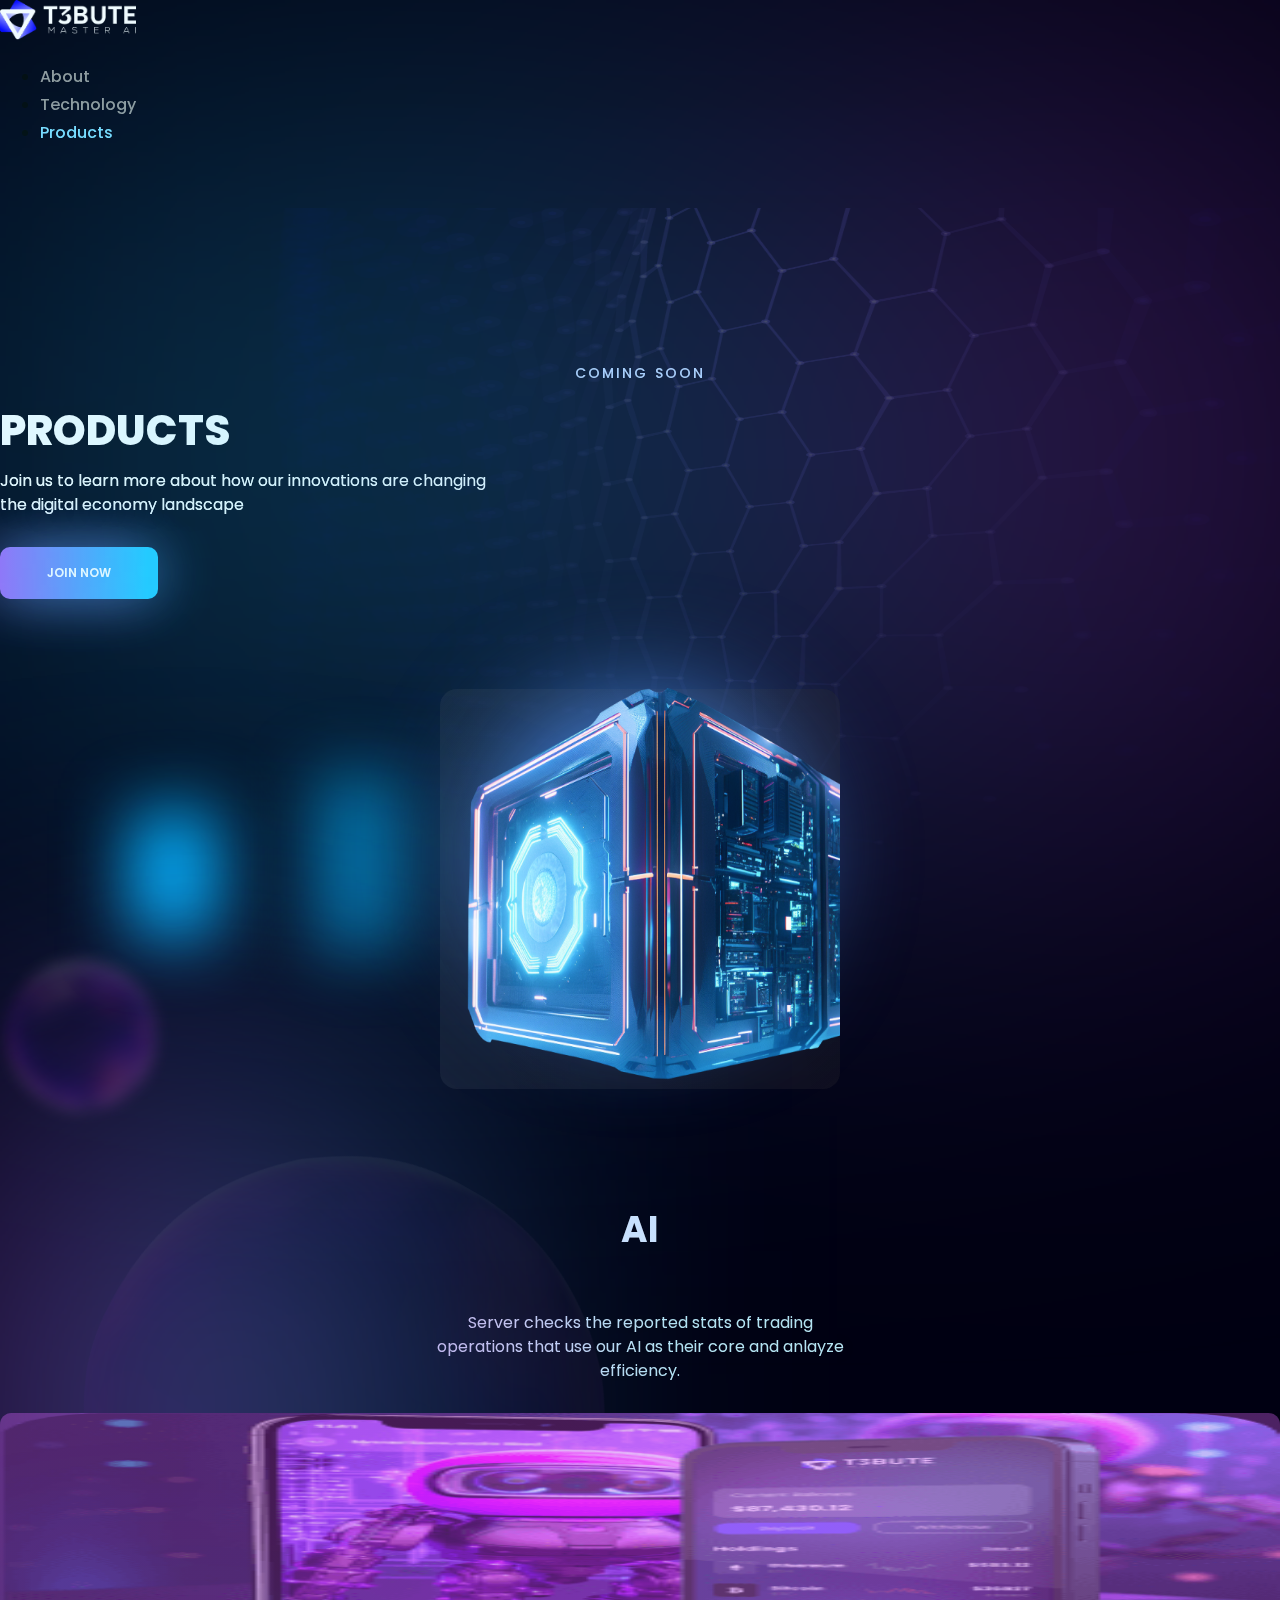
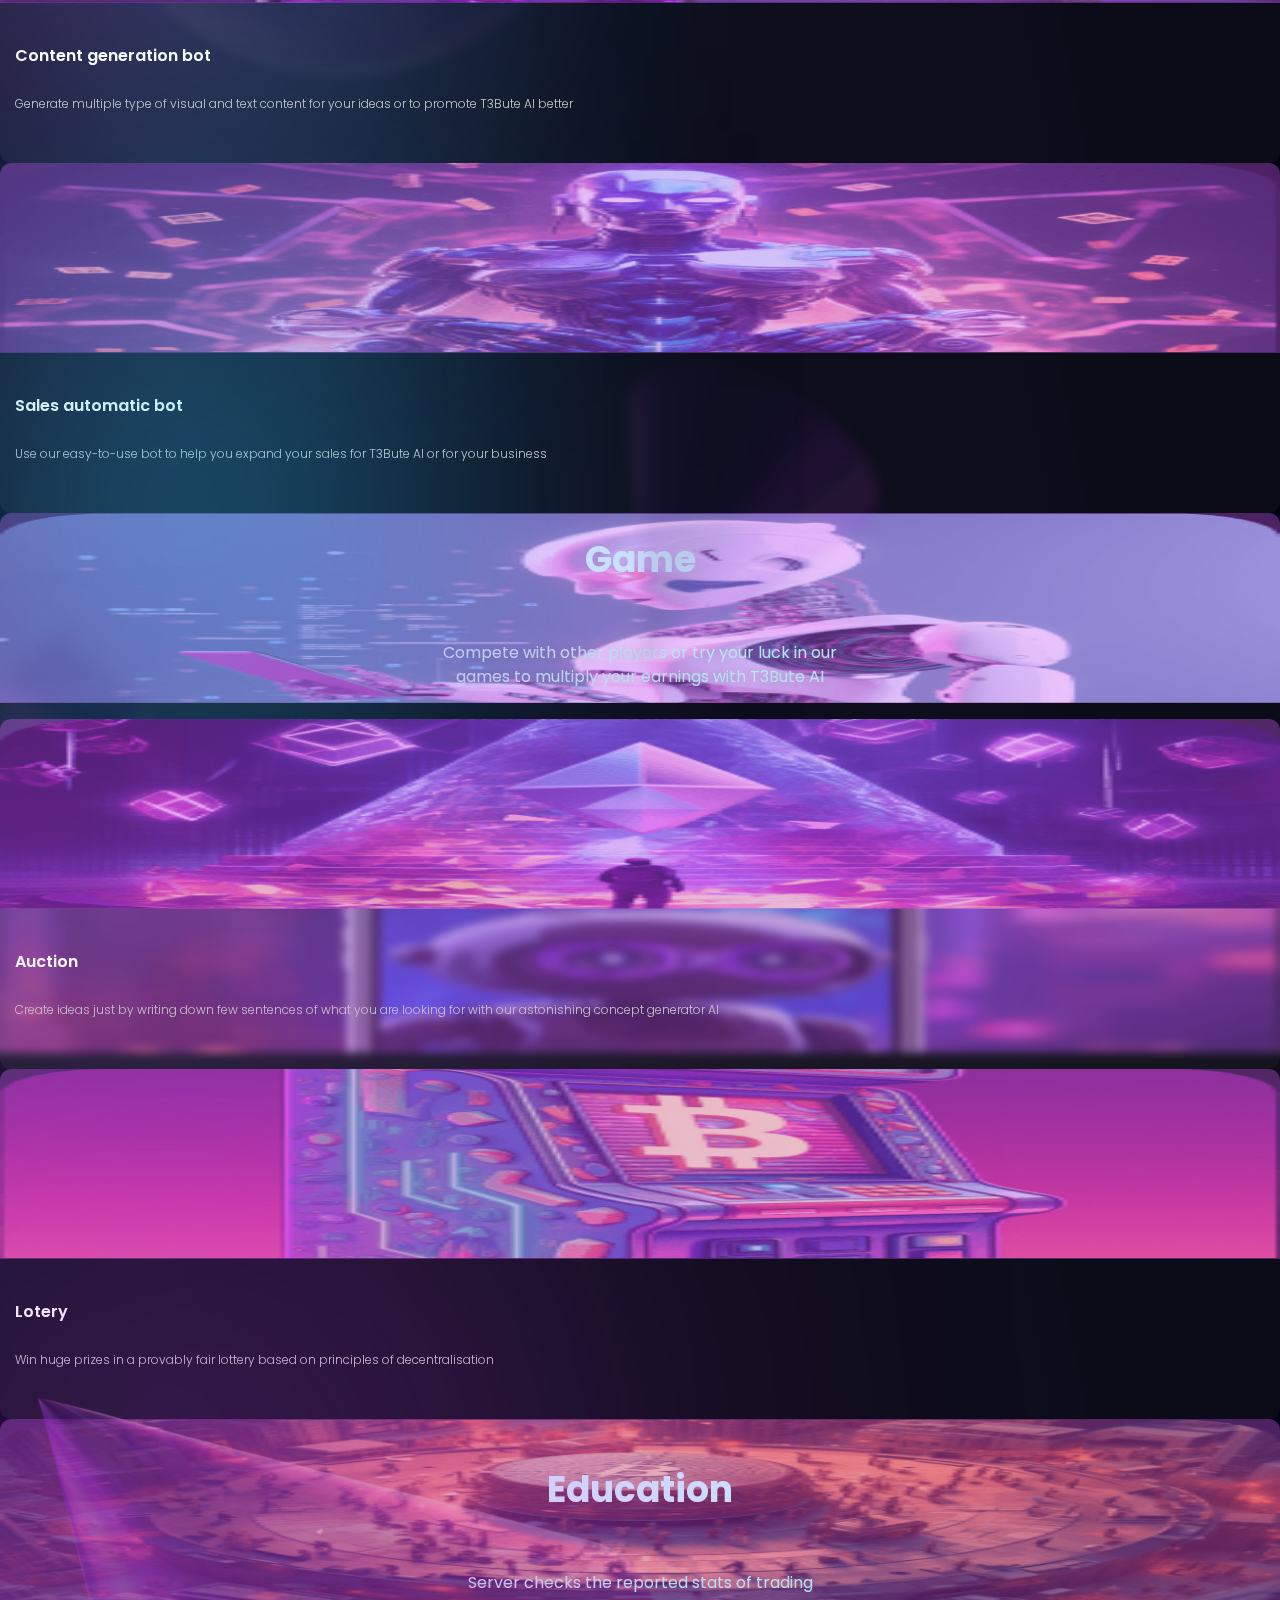
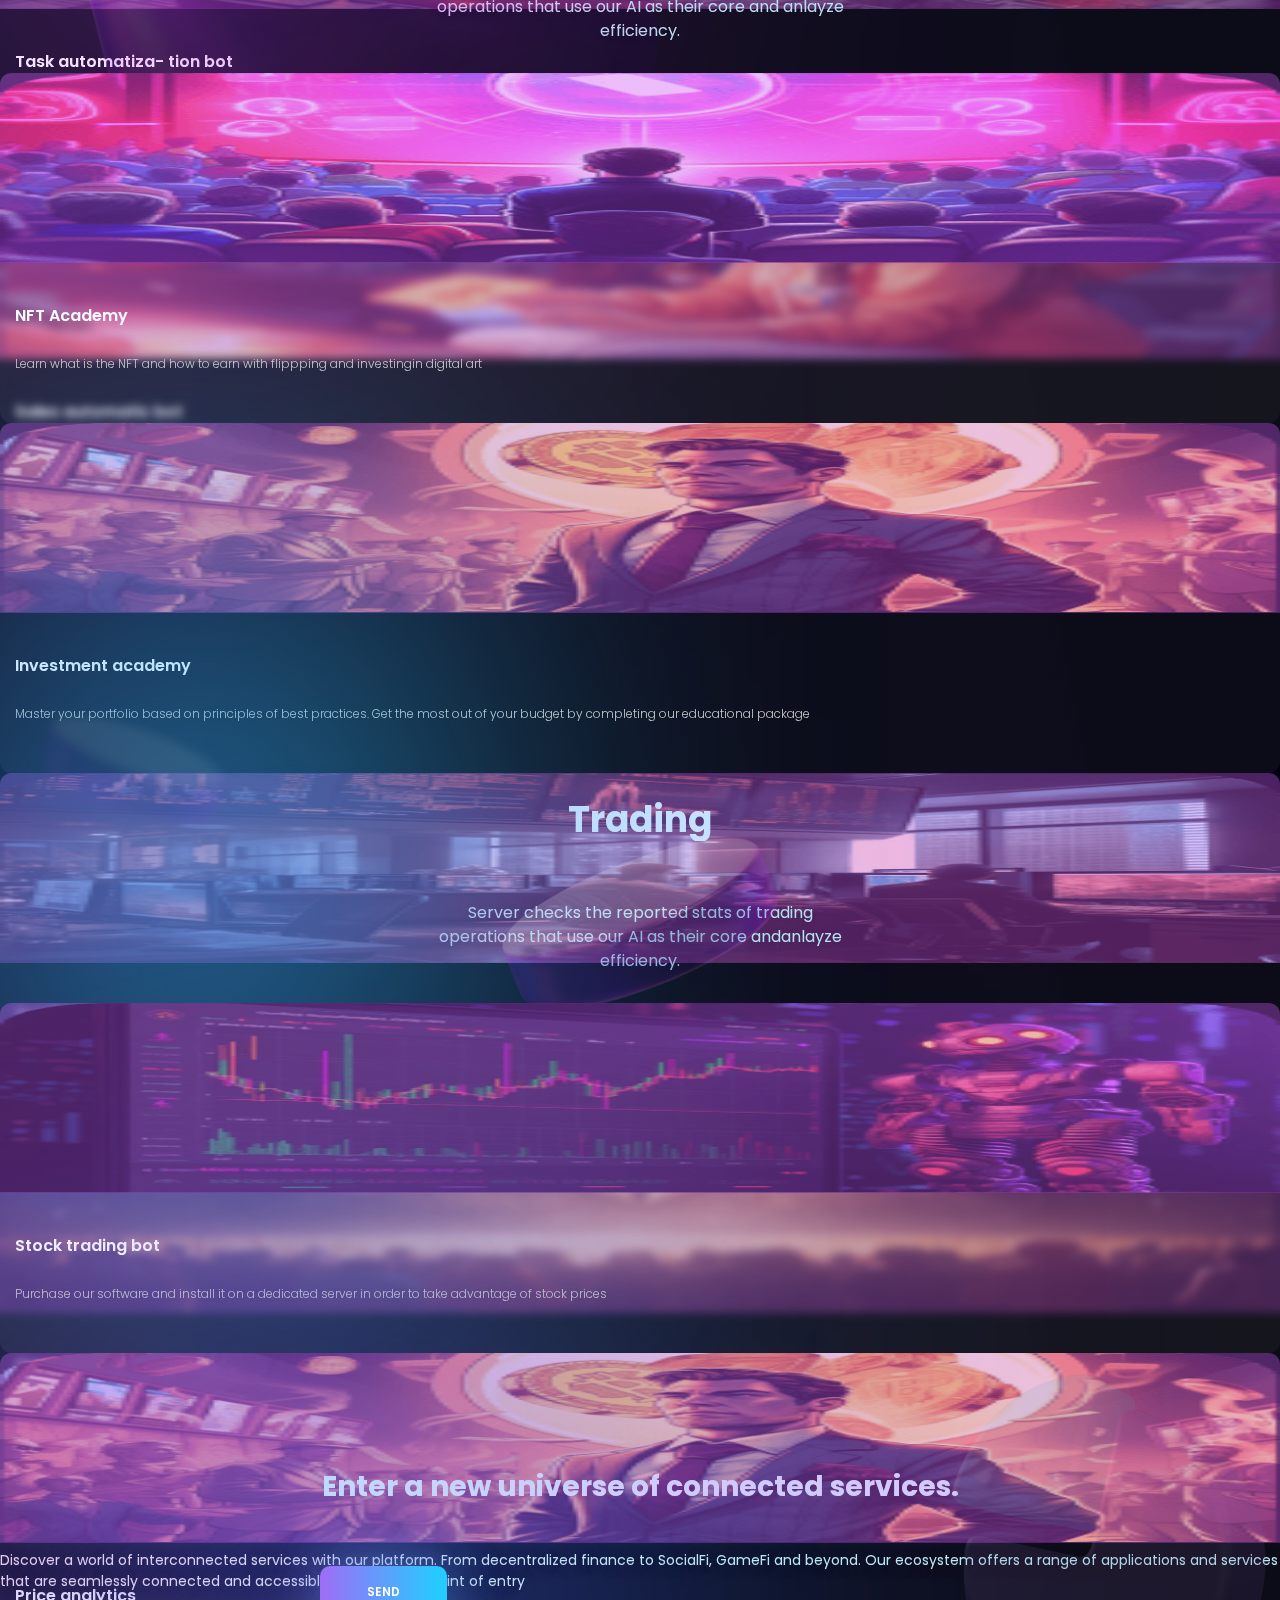
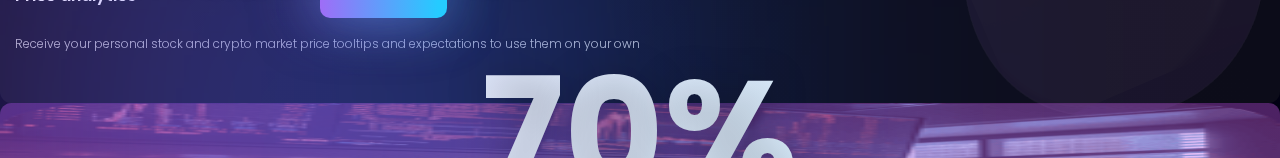
==== commit 5b4d79ea: "images compress, fixed image" ====
--- a/docs/products.html
+++ b/docs/products.html
@@ -11,13 +11,13 @@
         rel="stylesheet">
     <link href="https://cdn.jsdelivr.net/npm/bootstrap@5.3.0-alpha3/dist/css/bootstrap.min.css" rel="stylesheet"
         integrity="sha384-KK94CHFLLe+nY2dmCWGMq91rCGa5gtU4mk92HdvYe+M/SXH301p5ILy+dN9+nJOZ" crossorigin="anonymous">
-    <!-- <link rel="stylesheet" href="../style/style.css">
+    <link rel="stylesheet" href="../style/style.css">
     <link rel="stylesheet" href="../style/xs.css">
     <link rel="stylesheet" href="../style/sm.css">
     <link rel="stylesheet" href="../style/md.css">
     <link rel="stylesheet" href="../style/lg.css">
-    <link rel="stylesheet" href="../style/xl.css"> -->
-    <link rel="stylesheet" href="../style/style.min.css">
+    <link rel="stylesheet" href="../style/xl.css">
+    <!-- <link rel="stylesheet" href="../style/style.min.css"> -->
 </head>
 <body>
     <!-- #wrapper-content -->
@@ -61,7 +61,8 @@
                     <div class="col-xxl-5 offset-xxl-1 col-lg-5 offset-lg-1 col-md-6 col-sm-12 col-12 primary-screen-end-block">
                         <div class="gradient-ellipse-left"></div>
                         <div class="gradient-ellipse-right"></div>
-                        <img src="../images/productserver.svg" class="product-server" alt="">
+                        <!-- <img src="../images/productserver.svg" class="product-server" alt=""> -->
+                        <img src="../images/productserver.png" class="product-server" alt="">
                         <div class="gradient-linear"></div>
                         <div class="gradient-ellipse-circle"></div>
                     </div>
--- a/style/style.css
+++ b/style/style.css
@@ -1382,7 +1382,7 @@
 
 .primary-screen-end-block img.product-server {
     width: 618px;
-    height: 666px;
+    height: 600px;
     left: -68.38px;
     top: 30px;
     position: absolute;
--- a/style/sm.css
+++ b/style/sm.css
@@ -644,10 +644,10 @@
 
 
     .primary-screen-end-block img.techno-primary-image {
-        width: 520px;
+        width: 460px;
         height: 450px;
         left: 50%;
-        margin-left: -260px;
+        margin-left: -250px;
         top: -50px;
         position: absolute;
         z-index: 5;
--- a/style/md.css
+++ b/style/md.css
@@ -185,7 +185,7 @@
     }
 
     .primary-screen-start-block {
-        padding-top: 35px;
+        padding-top: 150px;
     }
 
     .primary-screen-start-block .pre-text {
@@ -298,7 +298,7 @@
 
     .product-section {
         position: relative;
-        height: 800px;
+        height: 860px;
         padding-top: 50px;
         padding-bottom: 40px;
         z-index: 8;
@@ -483,7 +483,7 @@
     }
 
     .card {
-        height: 300px;
+        height: 350px;
         position: relative;
         background: linear-gradient(78.84deg, rgba(0, 0, 0, 0) 0%, rgba(0, 0, 0, 0.21) 98.69%), rgba(255, 255, 255, 0.06);
         backdrop-filter: blur(4.025px);
@@ -495,7 +495,7 @@
     .card-image {
         position: relative;
         width: 100%;
-        height: 140px;
+        height: 190px;
         overflow: hidden;
     }
 
@@ -506,7 +506,7 @@
         top: 0;
         left: 0;
         width: 100%;
-        height: 140px;
+        height: 190px;
         border-radius: 11.5px 11.5px 0px 0px;
         transition: all 0.5s;
         z-index: 3;
@@ -546,7 +546,7 @@
 
     .product-contact {
         position: relative;
-        height: 635px;
+        height: 440px;
         padding-top: 55px;
         padding-bottom: 55px;
         z-index: 8;
@@ -586,9 +586,11 @@
         position: absolute;
         width: 500px;
         height: 500px;
-        left: 250px;
-        margin-left: -250px;
-        top: 25px;
+        left: initial;
+        margin-left: 0px;
+        top: -20px;
+        right: 0px;
+        margin-right: -80px;
         transform: rotate(0deg);
         opacity: 1;
         background: url('../images/chart-xs.svg') no-repeat center center;
@@ -597,7 +599,7 @@
     }
 
     .product-contact-end {
-        position: absolute;
+        position: static;
         top: 40%;
         z-index: 8;
     }
@@ -628,16 +630,17 @@
 
     .product-contact-start .btn-order {
         position: absolute;
-        bottom: 60px;
+        bottom: 100px;
         left: 50%;
-        /* margin: 0 auto; */
-        margin-left: -62px;
-    }
+        margin: 0 auto;
+        margin-left: -245px;
+    }
+
 
     .in-product-contact::before {
         content: '';
         position: absolute;
-        width: 377px;
+        width: 600px;
         height: 800px;
         left: 0px;
         top: 0px;
@@ -649,10 +652,10 @@
 
 
     .primary-screen-end-block img.techno-primary-image {
-        width: 520px;
+        width: 450px;
         height: 450px;
         left: 50%;
-        margin-left: -260px;
+        margin-left: -240px;
         top: -50px;
         position: absolute;
         z-index: 5;
@@ -665,7 +668,7 @@
         font-weight: 800;
         font-size: 32px;
         line-height: 110%;
-        text-align: center;
+        text-align: left;
         text-transform: uppercase;
         color: #FFFFFF;
         mix-blend-mode: normal;
@@ -744,6 +747,7 @@
         line-height: 120%;
         text-align: center;
         color: #FFFFFF;
+        margin-bottom: 30px;
     }
 
     .in-fundation .title strong {
@@ -797,7 +801,7 @@
         position: absolute;
         width: 76%;
         left: 12%;
-        top: 50%;
+        top: 60%;
         height: 0.5px;
         opacity: 0.33;
         background-color: #AAAAAA;
@@ -807,7 +811,7 @@
         position: absolute;
         width: 90%;
         left: 5%;
-        bottom: 9px;
+        bottom: -9px;
         height: 0.5px;
         opacity: 0.33;
         background-color: #AAAAAA;
@@ -815,7 +819,7 @@
 
     .lines .top-vertical {
         position: absolute;
-        height: 80%;
+        height: 100%;
         left: 12%;
         top: 10%;
         width: 0.5px;
@@ -825,7 +829,7 @@
 
     .lines .center-vertical {
         position: absolute;
-        height: 80%;
+        height: 100%;
         left: 50%;
         top: 10%;
         width: 0.5px;
@@ -835,7 +839,7 @@
 
     .lines .bottom-vertical {
         position: absolute;
-        height: 80%;
+        height: 100%;
         right: 12%;
         top: 10%;
         width: 0.5px;
@@ -861,15 +865,15 @@
         font-family: 'Poppins';
         font-style: normal;
         font-weight: 600;
-        font-size: 12px;
+        font-size: 16px;
         line-height: 140%;
         text-align: center;
         text-transform: uppercase;
         background: linear-gradient(90.4deg, rgba(201, 76, 244, 0.2) -32.37%, rgba(37, 203, 255, 0.2) 93.03%), linear-gradient(78.84deg, rgba(0, 0, 0, 0) 0%, rgba(0, 0, 0, 0.105) 98.69%), rgba(255, 255, 255, 0.06);
         backdrop-filter: blur(2.32847px);
-        width: 90px;
-        height: 32px;
-        border-radius: 7px;
+        width: 120px;
+        height: 40px;
+        border-radius: 5px;
         display: flex;
         flex-direction: column;
         justify-content: center;
@@ -882,17 +886,15 @@
         font-family: 'Poppins';
         font-style: normal;
         font-weight: 900;
-        font-size: 15px;
-        width: 129.73px;
-        height: 43.24px;
-        padding: 16.2161px 14.054px;
+        font-size: 20px;
+        width: 180px;
+        height: 50px;
+        padding: 16px 14px;
         gap: 21.62px;
-        width: 129.73px;
-        height: 43.24px;
         background: linear-gradient(90.4deg, #C94CF4 -32.37%, #25CBFF 93.03%), linear-gradient(78.84deg, rgba(0, 0, 0, 0) 0%, rgba(0, 0, 0, 0.105) 98.69%), rgba(255, 255, 255, 0.06);
         box-shadow: 0px 0px 61.6214px #57A6FC;
         backdrop-filter: blur(3.78377px);
-        border-radius: 9.97917px;
+        border-radius: 9px;
     }
 
     .grid-col .gc:before {
@@ -910,38 +912,38 @@
 
     .grid-col .gc:first-child {
         position: absolute;
-        top: -5px;
-        left: 18px;
+        top: -10px;
+        left: 22px;
     }
 
     .grid-col .gc:nth-child(2) {
         position: absolute;
-        top: -5px;
-        right: 18px;
+        top: -10px;
+        right: 22px;
     }
 
     .grid-col .gc.centerer {
         position: absolute;
-        top: 30px;
+        top: 35px;
         left: 50%;
-        margin-left: -65px;
+        margin-left: -90px;
     }
 
     .grid-col .gc:nth-child(4) {
         position: absolute;
-        top: 76px;
-        left: 18px;
+        top: 90px;
+        left: 22px;
     }
 
     .grid-col .gc:nth-child(5) {
         position: absolute;
-        top: 76px;
-        right: 18px;
+        top: 90px;
+        right: 22px;
     }
 
     .jumbo {
         height: auto;
-        min-height: 550px;
+        min-height: 250px;
         position: relative;
         margin-bottom: 100px;
     }
@@ -957,7 +959,7 @@
         -webkit-background-clip: text;
         -webkit-text-fill-color: transparent;
         background-clip: text;
-        margin-top: 10px;
+        margin-top: 50px;
     }
 
     .jumbo .text {
@@ -977,7 +979,7 @@
     }
 
     #second-jumbo.jumbo {
-        height: 570px;
+        height: 250px;
         position: relative;
         margin-bottom: 100px;
     }
@@ -997,11 +999,11 @@
 
     #first-jumbo .to-image {
         position: absolute;
-        width: 400px;
-        height: 400px;
-        left: 50%;
-        margin-left: -200px;
-        top: 155px;
+        width: 300px;
+        height: 300px;
+        left: 0%;
+        margin-left: 0px;
+        top: 0px;
         background: linear-gradient(78.84deg, rgba(91, 9, 225, 0) 0%, rgba(0, 0, 0, 0.21) 98.69%), rgba(255, 255, 255, 0.06);
         backdrop-filter: blur(5.44091px);
         border-radius: 17.1818px;
@@ -1010,10 +1012,10 @@
 
     #first-jumbo img {
         position: relative;
-        width: 530px;
+        width: 403px;
         height: 480px;
-        left: -57px;
-        top: -45px;
+        left: -45px;
+        top: -99px;
     }
 
     #first-jumbo .gradient-circle {
@@ -1040,11 +1042,12 @@
 
     #second-jumbo .to-image {
         position: absolute;
-        width: 400px;
-        height: 400px;
-        left: 50%;
-        margin-left: -200px;
-        top: 190px;
+        width: 300px;
+        height: 300px;
+        left: inherit;
+        margin-left: 0;
+        right: 0px;
+        top: 0px;
         background: linear-gradient(78.84deg, rgba(91, 9, 225, 0) 0%, rgba(0, 0, 0, 0.21) 98.69%), rgba(255, 255, 255, 0.06);
         backdrop-filter: blur(5.44091px);
         border-radius: 18px;
@@ -1053,10 +1056,10 @@
 
     #second-jumbo img {
         position: relative;
-        width: 350px;
+        width: 300px;
         height: 380px;
-        left: 75px;
-        top: 20px;
+        left: 2px;
+        top: -80px;
     }
 
     #second-jumbo .gradient-circle {
@@ -1071,7 +1074,7 @@
     }
 
     #third-jumbo.jumbo {
-        height: 510px;
+        height: 250px;
         position: relative;
         margin-bottom: 100px;
     }
@@ -1091,11 +1094,11 @@
 
     #third-jumbo .to-image {
         position: absolute;
-        width: 400px;
-        height: 400px;
-        left: 50%;
-        margin-left: -200px;
-        top: 170px;
+        width: 300px;
+        height: 300px;
+        left: inherit;
+        margin-left: 0px;
+        top: 0px;
         background: linear-gradient(78.84deg, rgba(225, 9, 165, 0) 0%, rgba(0, 0, 0, 0.21) 98.69%), rgba(255, 255, 255, 0.06);
         backdrop-filter: blur(5.44091px);
         border-radius: 17.1818px;
@@ -1104,10 +1107,10 @@
 
     #third-jumbo img {
         position: relative;
-        width: 335px;
-        height: 353px;
+        width: 300px;
+        height: 320px;
         left: 0px;
-        top: 50px;
+        top: -19px;
     }
 
     #third-jumbo .gradient-circle {
@@ -1131,7 +1134,7 @@
     }
 
     #fourth-jumbo.jumbo {
-        height: 570px;
+        height: 250px;
         position: relative;
         margin-bottom: 100px;
     }
@@ -1150,11 +1153,12 @@
 
     #fourth-jumbo .to-image {
         position: absolute;
-        width: 400px;
-        height: 400px;
-        left: 50%;
-        margin-left: -200px;
-        top: 180px;
+        width: 300px;
+        height: 300px;
+        left: inherit;
+        margin-left: 0;
+        right: 0px;
+        top: 0px;
         background: linear-gradient(78.84deg, rgba(225, 9, 165, 0) 0%, rgba(0, 0, 0, 0.21) 98.69%), rgba(255, 255, 255, 0.06);
         backdrop-filter: blur(5.44091px);
         border-radius: 18px;
@@ -1163,9 +1167,9 @@
 
     #fourth-jumbo img {
         position: relative;
-        width: 490px;
-        height: 460px;
-        left: -43px;
+        width: 380px;
+        height: 370px;
+        left: -39px;
         top: -36px;
         filter: drop-shadow(0px 0px 24.0545px #C94CF4);
     }
@@ -1202,7 +1206,7 @@
     }
 
     #fifth-jumbo.jumbo {
-        height: 520px;
+        height: 250px;
         position: relative;
         margin-bottom: 5px;
     }
@@ -1244,11 +1248,11 @@
 
     #fifth-jumbo .to-image {
         position: absolute;
-        width: 400px;
-        height: 400px;
-        left: 50%;
-        margin-left: -200px;
-        top: 165px;
+        width: 300px;
+        height: 300px;
+        left: inherit;
+        margin-left: 0px;
+        top: 0px;
         background: linear-gradient(78.84deg, rgba(91, 9, 225, 0) 0%, rgba(0, 0, 0, 0.21) 98.69%), rgba(255, 255, 255, 0.06);
         backdrop-filter: blur(5.44091px);
         border-radius: 18px;
@@ -1277,11 +1281,10 @@
 
     #fifth-jumbo img {
         position: relative;
-        position: absolute;
-        width: 400px;
-        height: 440px;
+        width: 300px;
+        height: 340px;
         left: 0px;
-        top: -35px;
+        top: -32px;
     }
 
     #techno-form {
@@ -1417,6 +1420,7 @@
         width: 215px;
         margin: 0 auto 40px;
     }
+
     .in-card-about {
         height: 225px;
         overflow: hidden;
@@ -1431,7 +1435,7 @@
         font-weight: 800;
         font-size: 18px;
         line-height: 22px;
-        text-align: justify;
+
         color: #FFFFFF;
         text-transform: uppercase;
         margin-bottom: 20px;
@@ -1797,7 +1801,7 @@
     .card-img-bottom,
     .card-img-top {
         width: 100%;
-        height: 140px;
+        height: 190px;
         position: relative;
         top: 0px;
     }
--- a/style/lg.css
+++ b/style/lg.css
@@ -652,11 +652,11 @@
 
 
     .primary-screen-end-block img.techno-primary-image {
-        width: 520px;
-        height: 450px;
+        width: 500px;
+        height: 480px;
         left: 50%;
         margin-left: -260px;
-        top: -50px;
+        top: -65px;
         position: absolute;
         z-index: 5;
     }
--- a/style/xl.css
+++ b/style/xl.css
@@ -654,8 +654,8 @@
 
 
     .primary-screen-end-block img.techno-primary-image {
-        width: 520px;
-        height: 450px;
+        width: 500px;
+        height: 480px;
         left: 50%;
         margin-left: -260px;
         top: -50px;
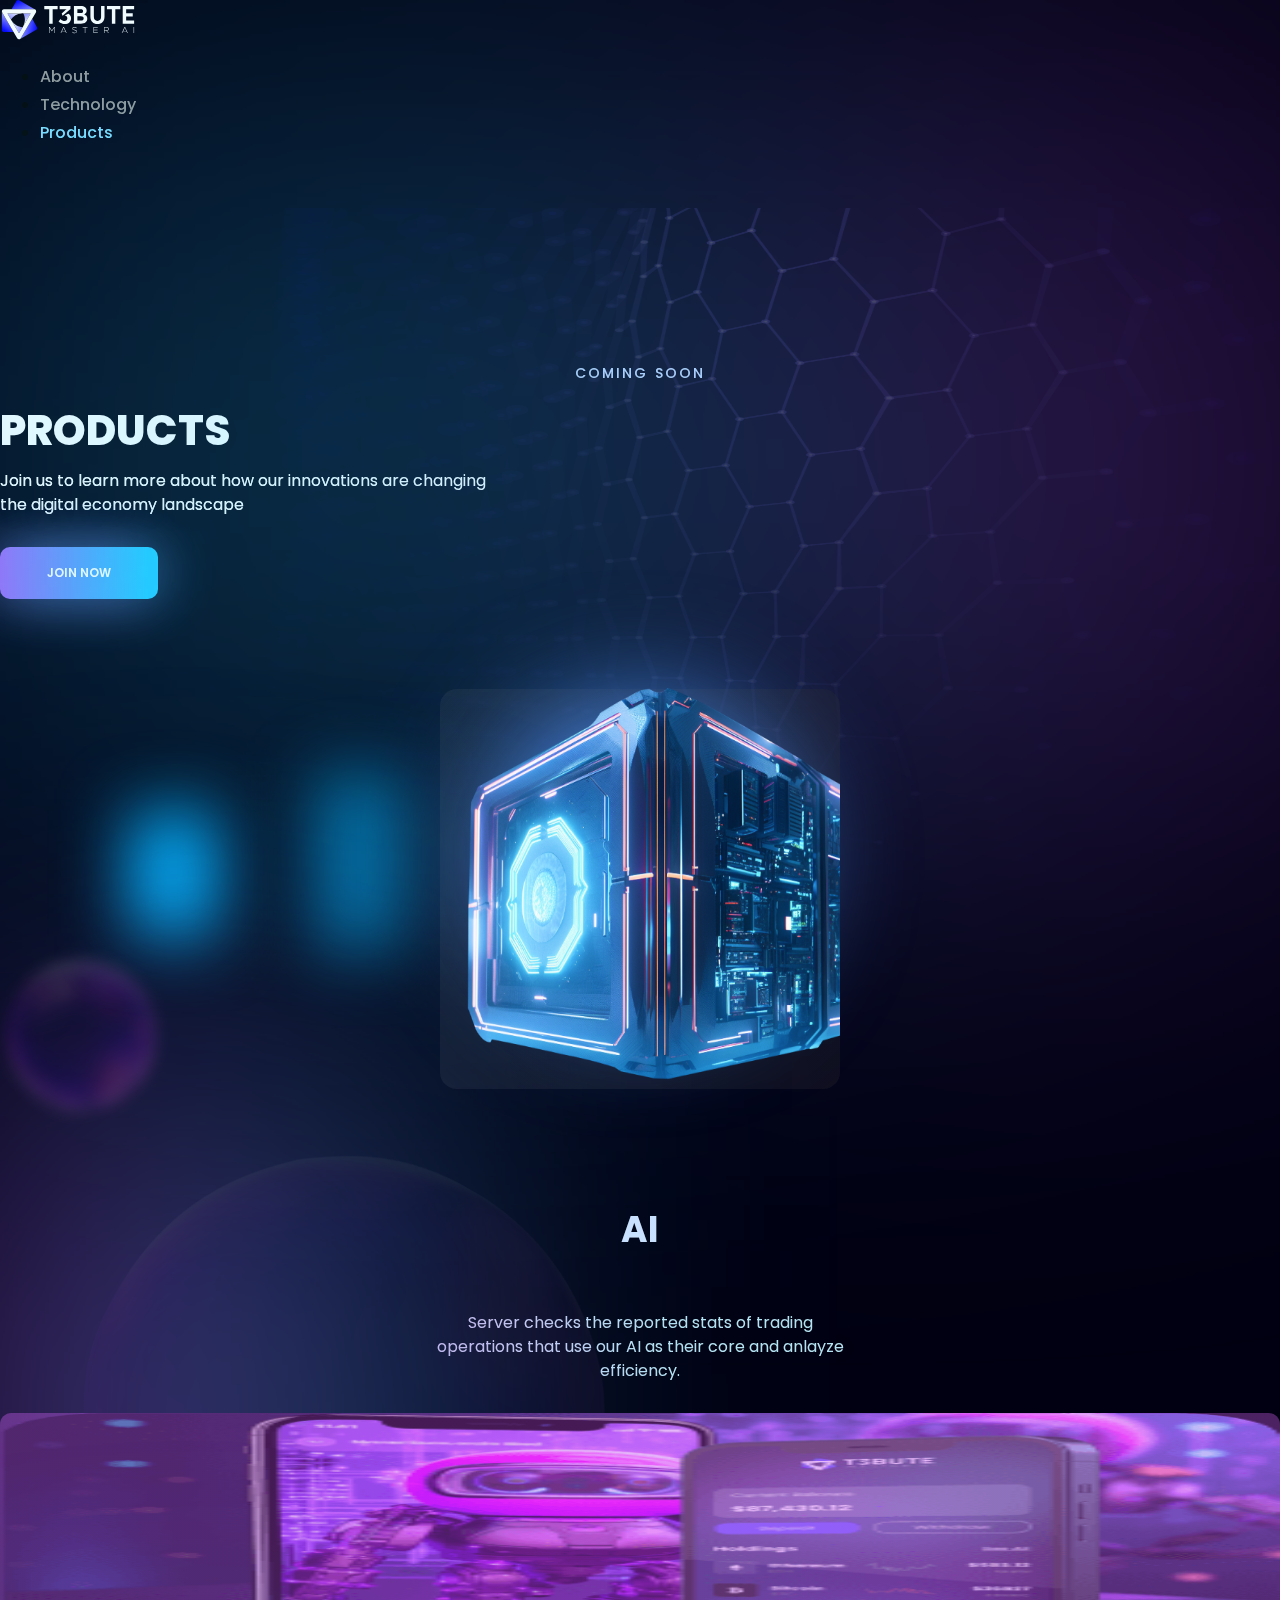
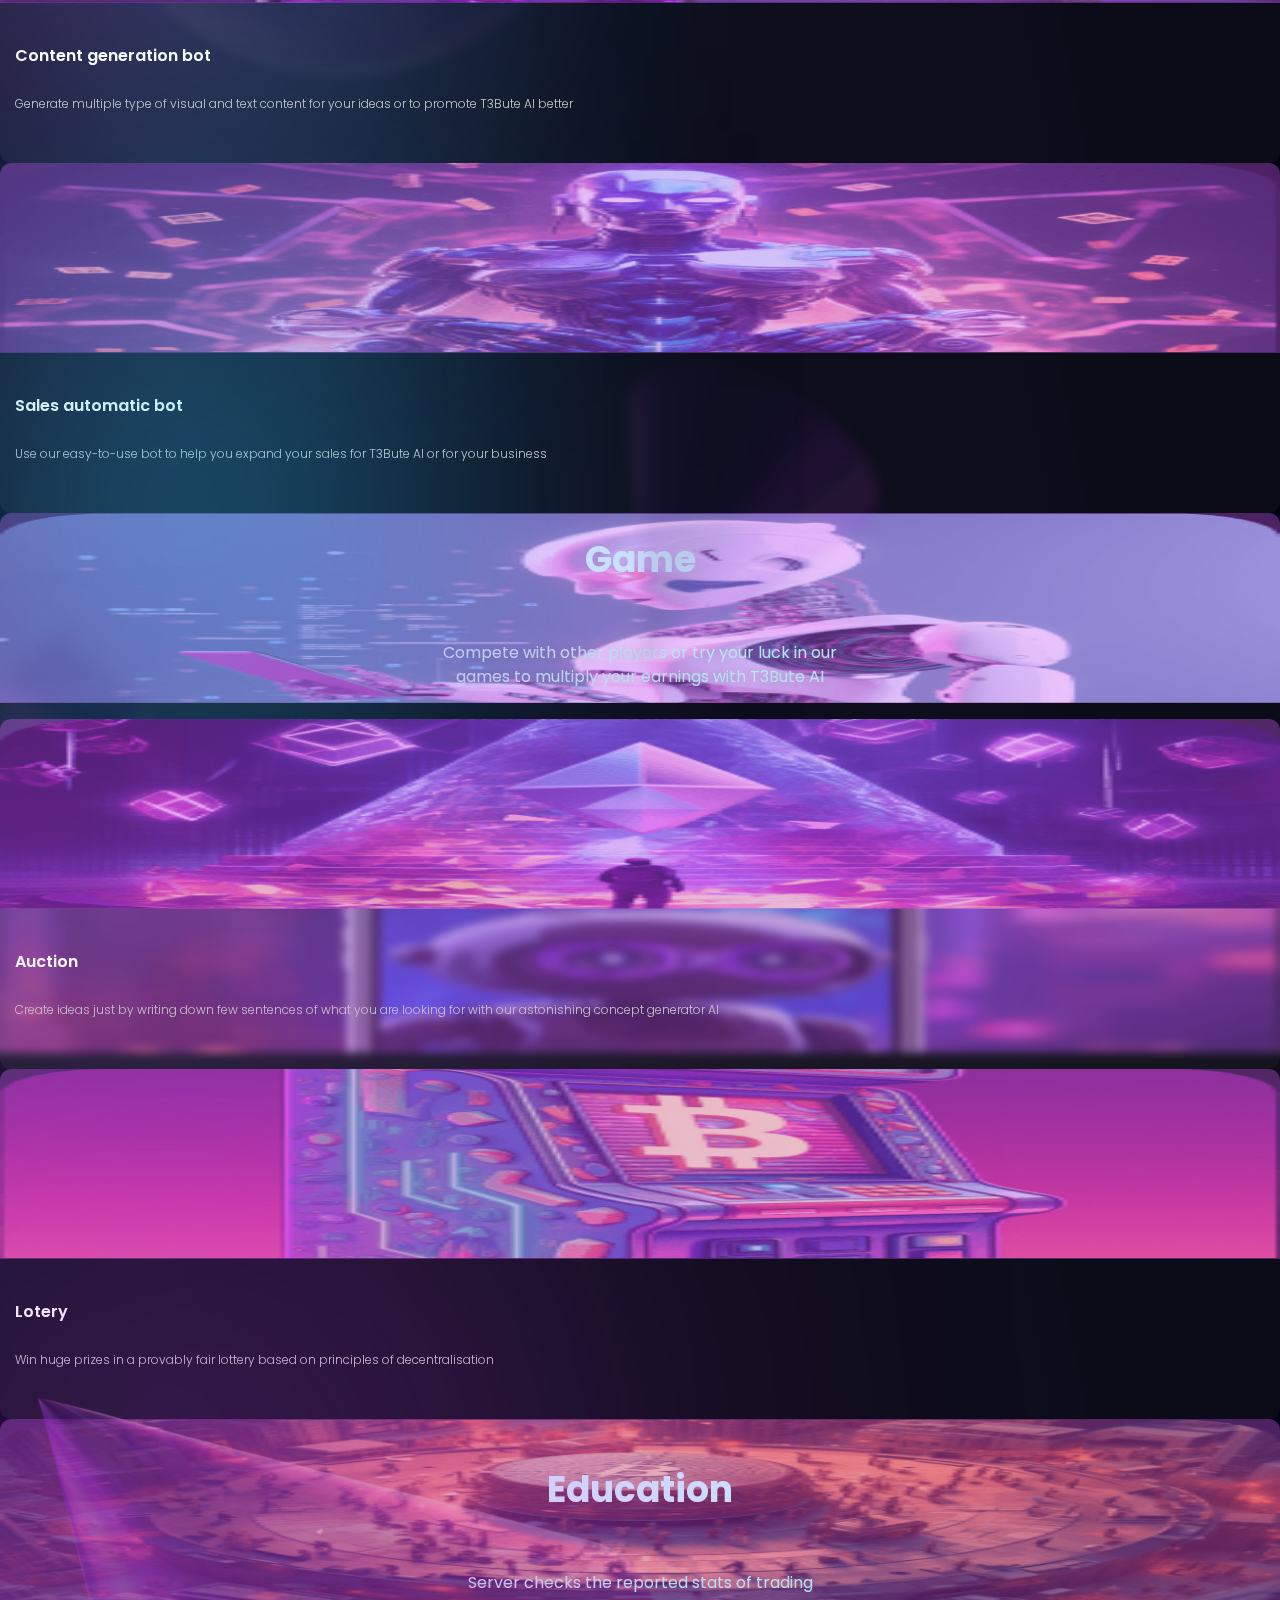
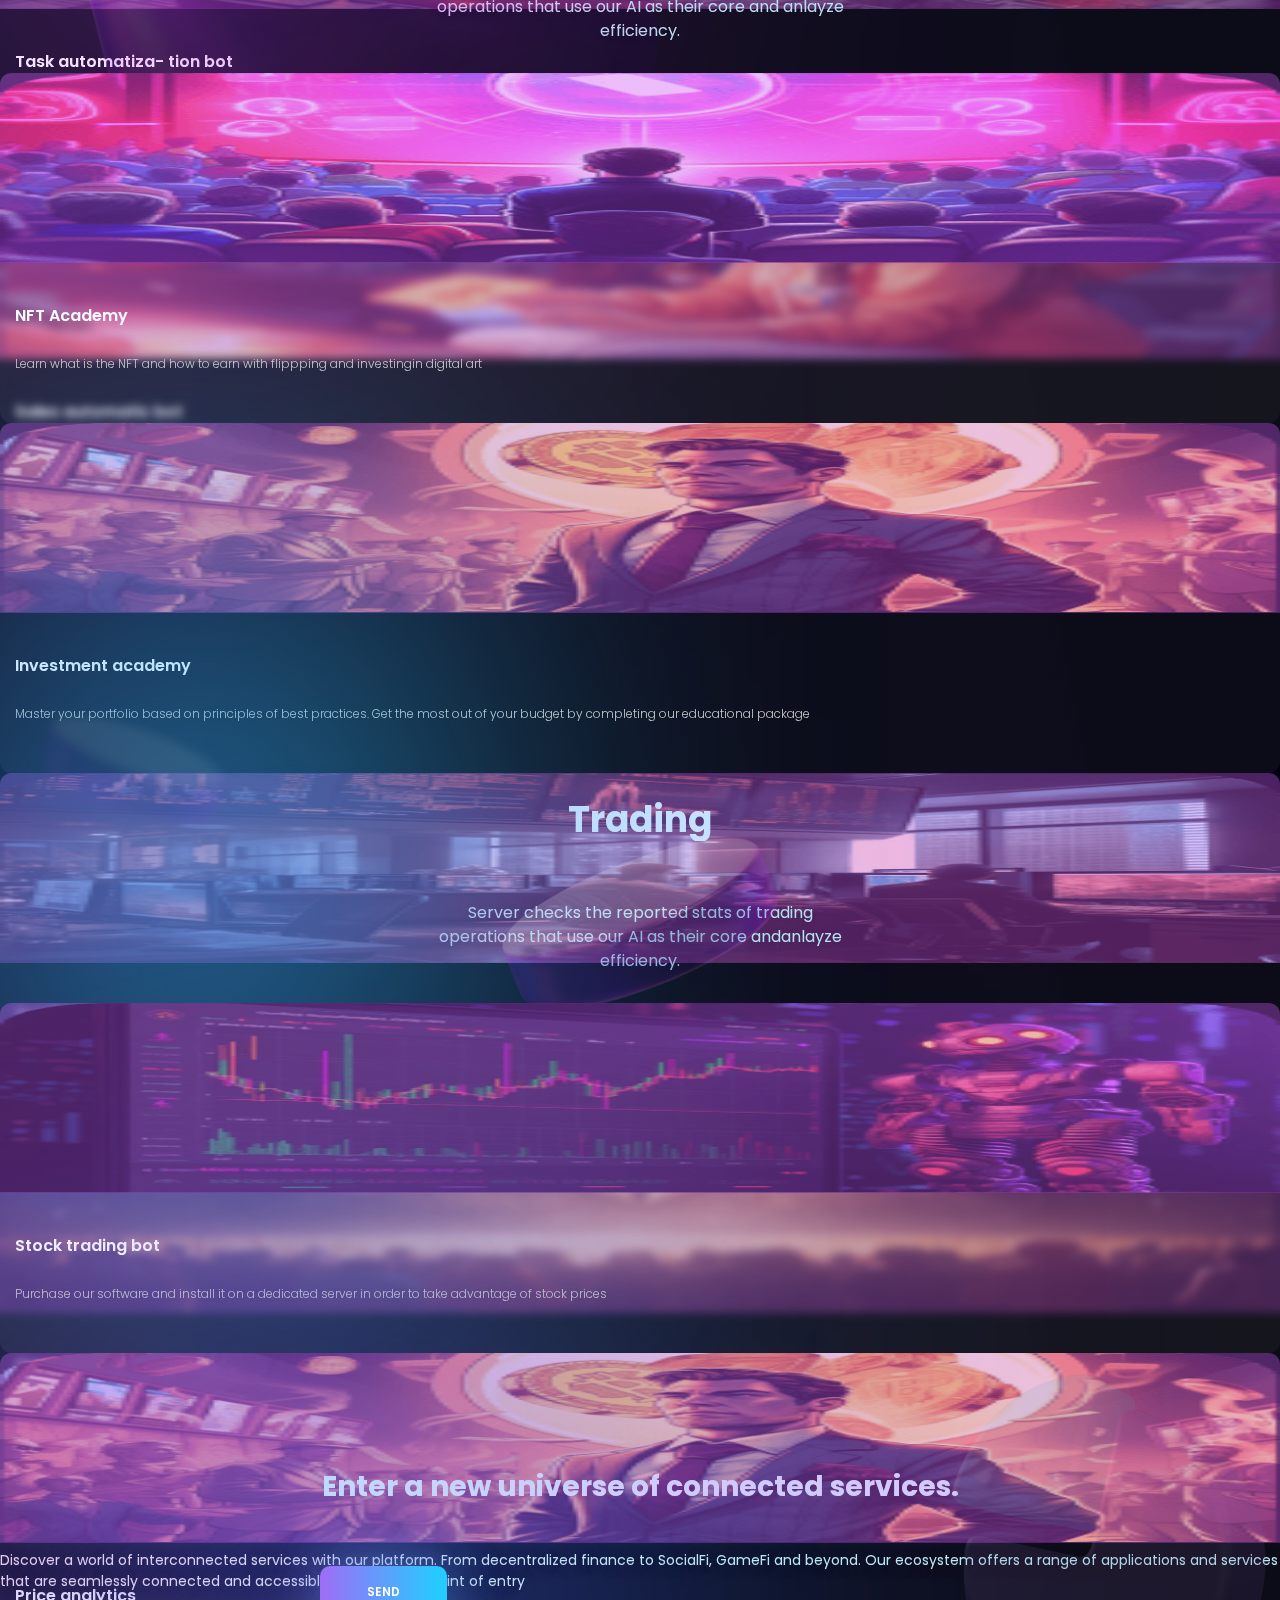
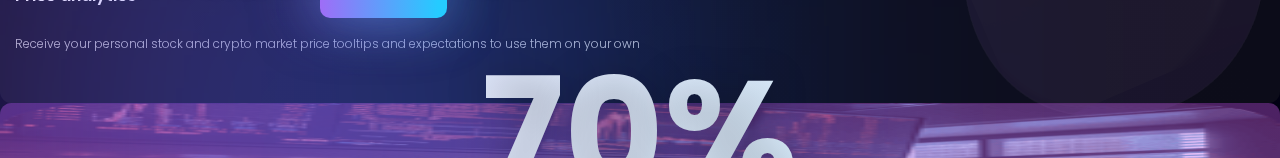
==== commit ec79887a: "fixed home  image" ====
--- a/docs/products.html
+++ b/docs/products.html
@@ -27,7 +27,7 @@
                 <header class="d-flex flex-wrap justify-content-center my-4 pt-1">
                     <a href="../index.html"
                         class="logotype d-flex align-items-center me-auto link-body-emphasis text-decoration-none">
-                        <img src="../images/logo.png" alt="">
+                        <img src="../images/logo.svg" alt="">
                     </a>
                     <button id="toggle-menu">
                         <svg xmlns="http://www.w3.org/2000/svg" width="26" height="26" fill="currentColor"
--- a/style/style.css
+++ b/style/style.css
@@ -143,6 +143,8 @@
 
 .card-about-title {
     margin-bottom: 25px;
+    position: relative;
+    z-index: 3;
 }
 
 .card-about-title .pre-time {
@@ -216,7 +218,8 @@
     height: 236px;
     right: -25px;
     top: -75px;
-    background: url('../images/about-1.svg');
+    background: url('../images/about-1.png');
+    background-size: cover;
     z-index: 1;
 }
 
@@ -235,7 +238,8 @@
     height: 236px;
     right: -25px;
     top: -75px;
-    background: url('../images/about-2.svg');
+    background: url('../images/about-2.png');
+    background-size: cover;
     z-index: 1;
 }
 
@@ -254,7 +258,8 @@
     height: 236px;
     right: -25px;
     top: -75px;
-    background: url('../images/about-3.svg');
+    background: url('../images/about-3.png');
+    background-size: cover;
     z-index: 1;
 }
 
@@ -365,7 +370,9 @@
     height: 396px;
     right: 0px;
     top: 128px;
-    background: url('../images/laptop.svg') no-repeat;
+    /* background: url('../images/laptop.svg') no-repeat; */
+    background: url('../images/laptop.png') no-repeat;
+    background-size: cover;
 }
 
 
@@ -985,14 +992,17 @@
 
 .card-invite.card-invite-first p.description {
     max-width: 230px;
+    margin-bottom: 15px;
 }
 
 .card-invite.card-invite-second p.description {
     max-width: 270px;
+    margin-bottom: 15px;
 }
 
 .card-invite.card-invite-third p.description {
     max-width: 250px;
+    margin-bottom: 15px;
 }
 
 .card-invite span.lines {
@@ -2768,10 +2778,10 @@
 }
 
 #first-jumbo img {
-    width: 720px;
-    position: relative;
-    height: 563px;
-    left: -83px;
+    width: 770px;
+    position: relative;
+    height: 600px;
+    left: -110px;
 }
 
 #first-jumbo .gradient-circle {
--- a/style/xs.css
+++ b/style/xs.css
@@ -1146,7 +1146,7 @@
     #fourth-jumbo::before {
         content: '';
         position: absolute;
-        width: 375px;
+        width: 130px;
         height: 600px;
         left: 0px;
         top: 0px;
@@ -1217,7 +1217,7 @@
     #fifth-jumbo::before {
         content: '';
         position: absolute;
-        width: 604px;
+        width: 325px;
         height: 375px;
         left: 0px;
         top: 0px;
@@ -1632,7 +1632,7 @@
         width: 326px;
         height: 326px;
         left: 50%;
-        margin-left: -210px;
+        margin-left: -175px;
         top: 0px;
         border-radius: 11.8586px;
         transform: matrix(-1, 0, 0, 1, 0, 0);
@@ -1807,7 +1807,7 @@
 
     .work-card .card-body {
         background: linear-gradient(78.84deg, rgba(0, 0, 0, 0) 0%, rgba(0, 0, 0, 0.21) 98.69%), rgba(255, 255, 255, 0.06);
-        backdrop-filter: blur(10.2917px);
+        backdrop-filter: blur(0);
         padding: 15px 17px;
     }
 
--- a/style/md.css
+++ b/style/md.css
@@ -91,10 +91,10 @@
     .home-screen-end-block img {
         position: absolute;
         width: 680px;
-        height: 980px;
+        height: 757px;
         left: 50%;
         margin-left: -335px;
-        top: -185px;
+        top: -77px;
         z-index: 2;
     }
 
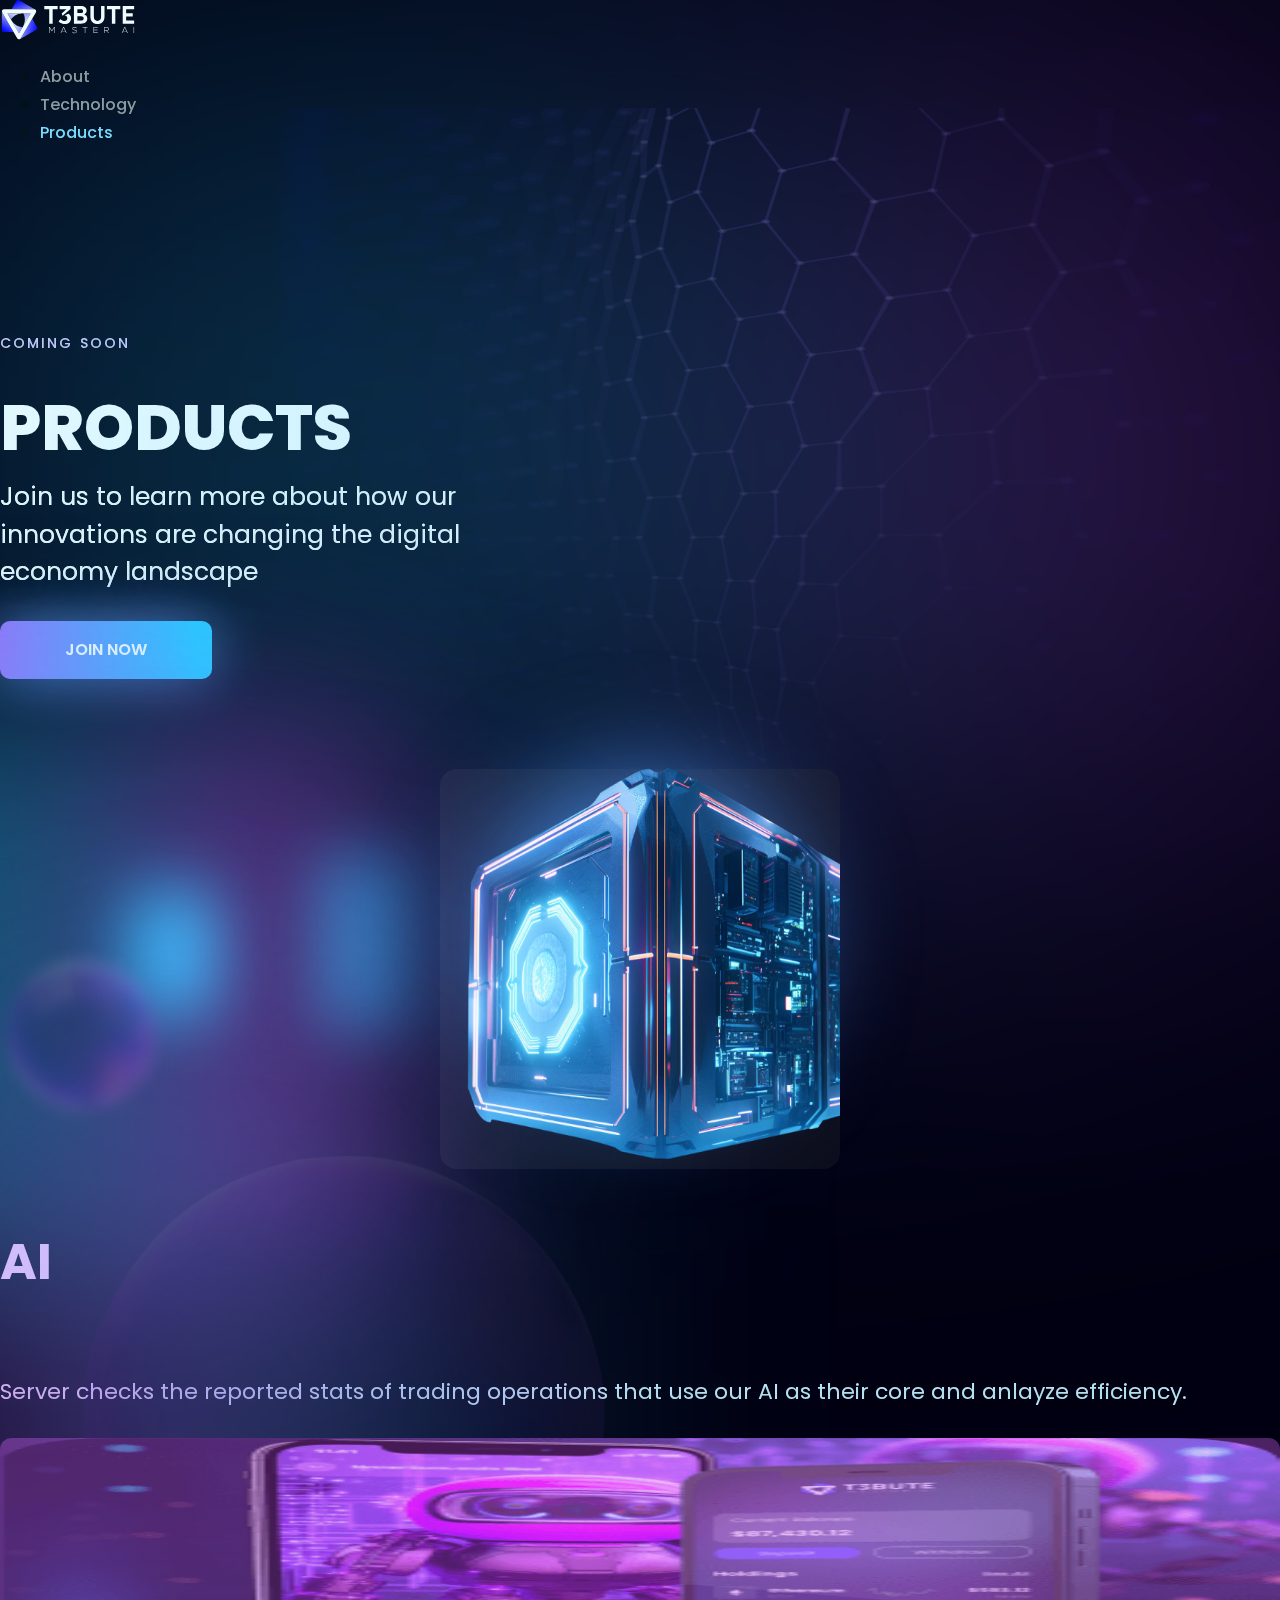
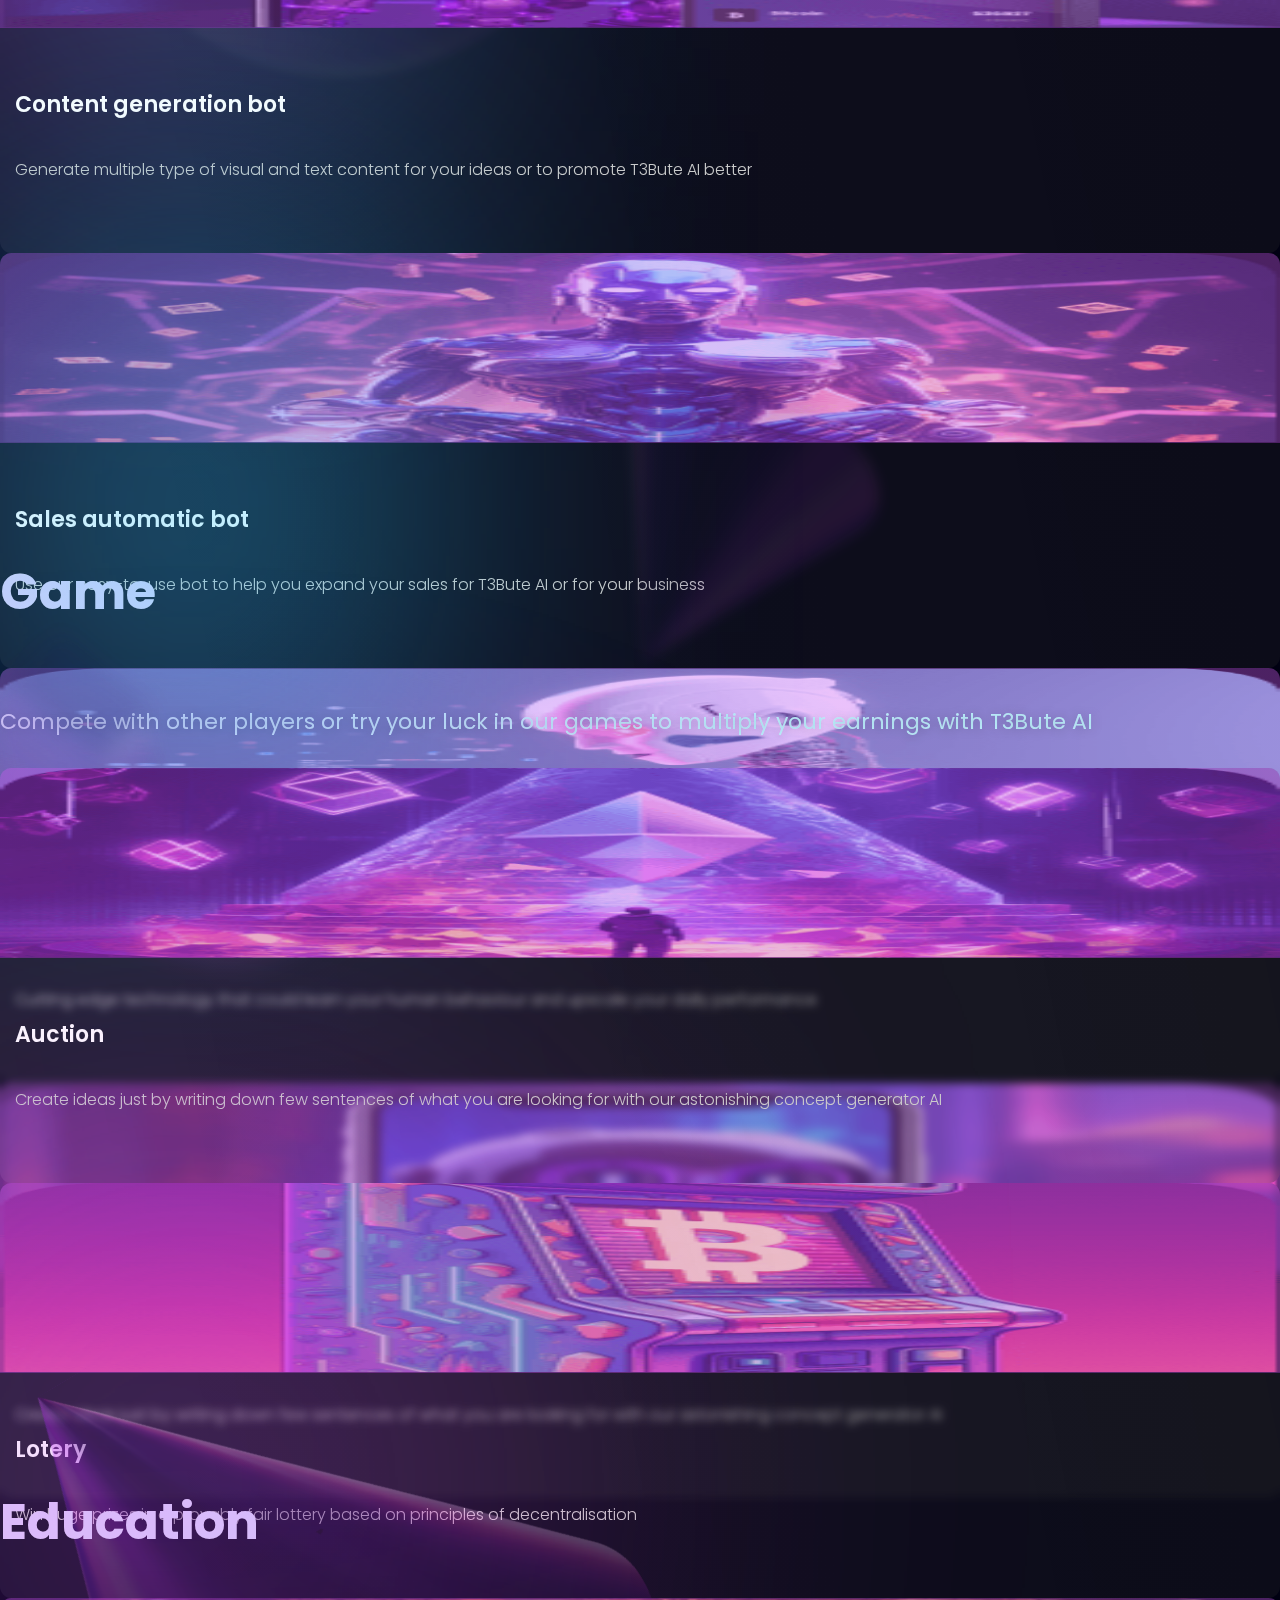
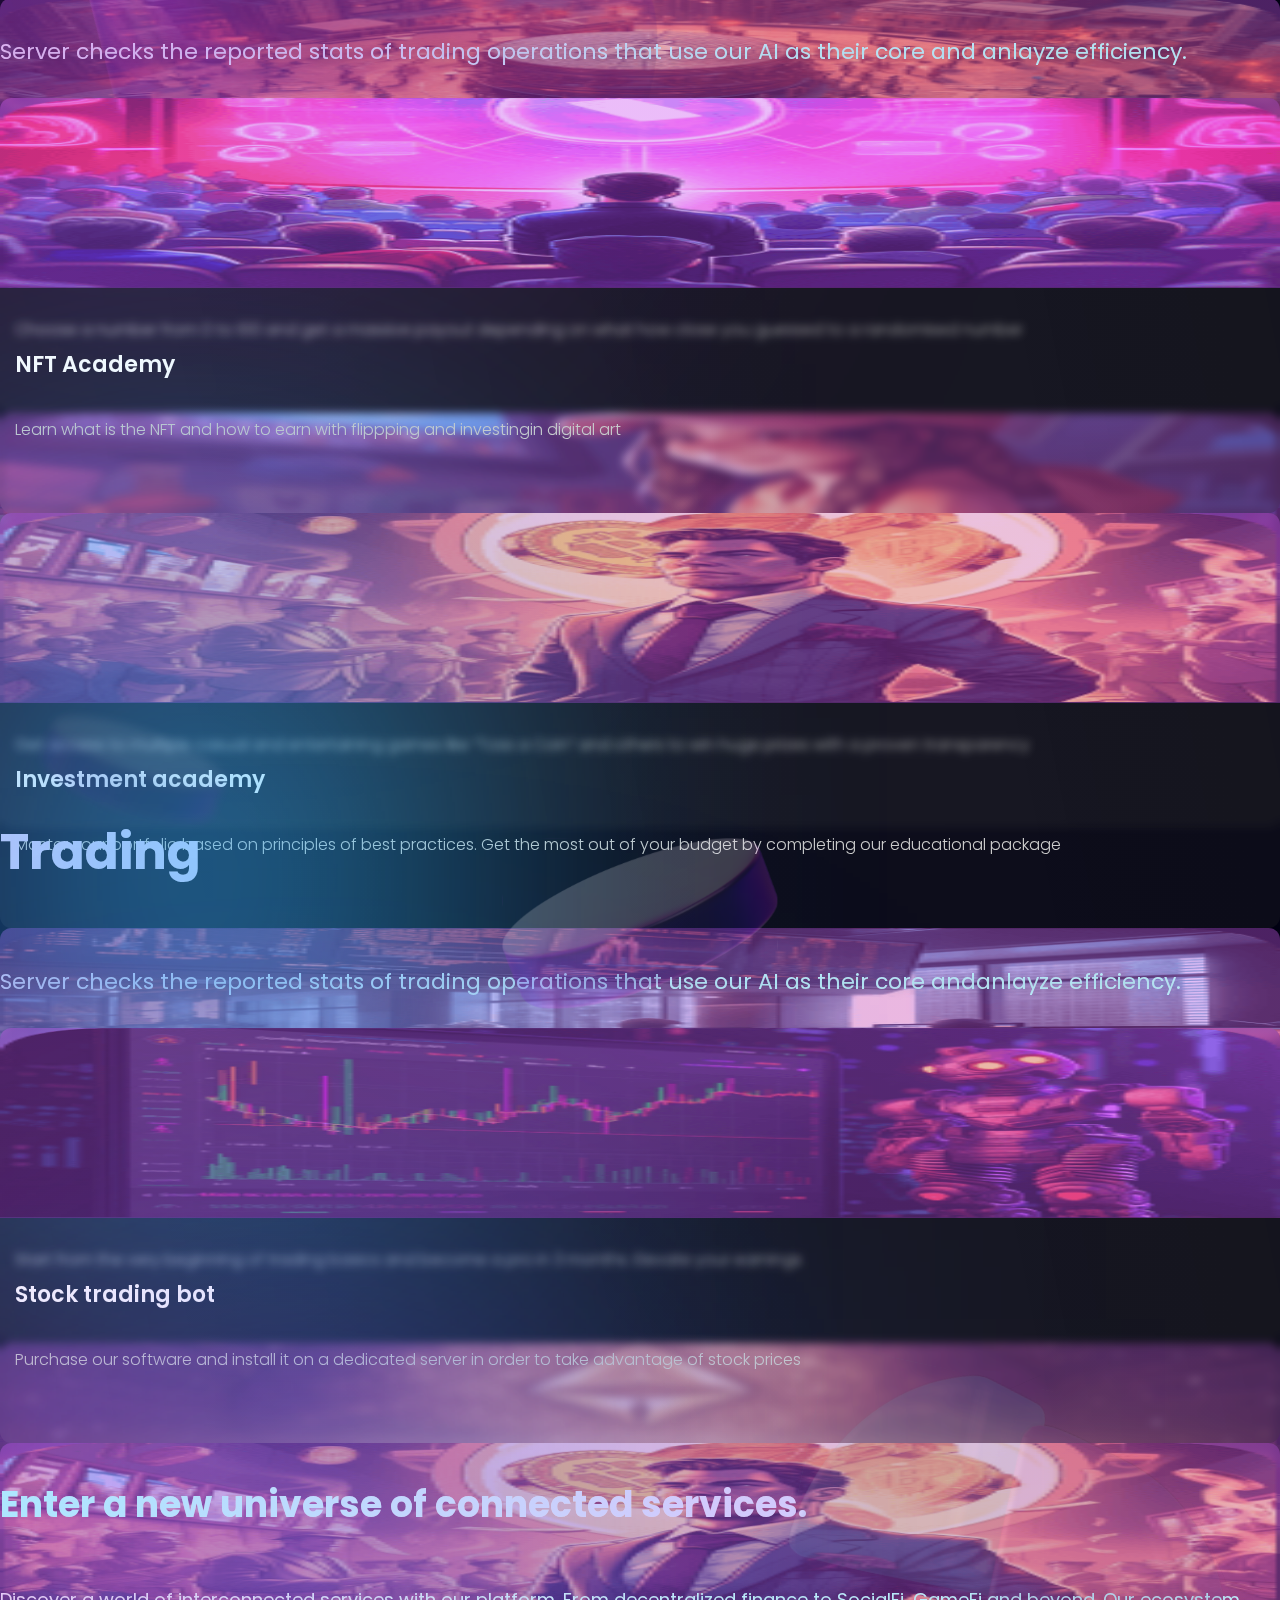
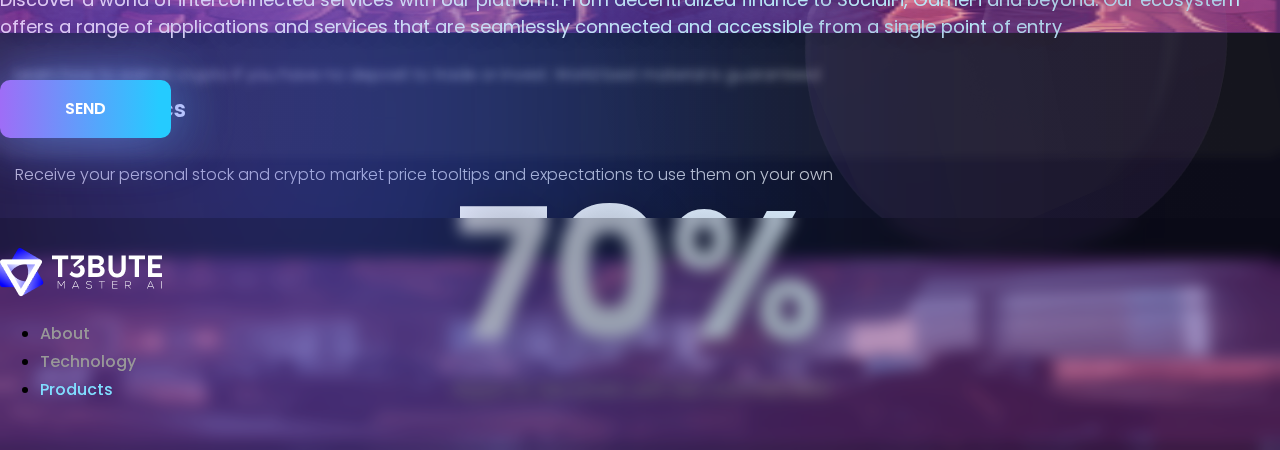
==== commit 39887898: "fixed home page all sizes" ====
--- a/docs/products.html
+++ b/docs/products.html
@@ -354,7 +354,7 @@
             <div class="product-contact">
                 <div class="in-product-contact">
                     <div class="row">
-                        <div class="product-contact-start col-lg-7 col-sm-12 col-md-6 col-12">
+                        <div class="product-contact-start col-lg-6 col-sm-12 col-md-6 col-12">
                             <h5 class="title">Enter a new universe of connected services.</h5>
                             <p class="text">Discover a world of interconnected services with our platform. From
                                 decentralized finance to SocialFi, GameFi and beyond. Our ecosystem offers a range of
@@ -364,7 +364,7 @@
                                 Send
                             </button>
                         </div>
-                        <div class="product-contact-end col-lg-5 col-sm-12 col-md-6 col-12">
+                        <div class="product-contact-end col-lg-5 offset-lg-1 col-sm-12 col-md-6 col-12">
                             <div class="percent">70%</div>
                             <p class="description">Apps & services will be connected</p>
                         </div>
--- a/style/style.css
+++ b/style/style.css
@@ -74,6 +74,14 @@
     color: #FFFFFF;
 }
 
+.btn-order svg.bi {
+    margin: auto;
+    width: 24px;
+    height: 24px;
+    position: relative;
+    top: -2px;
+}
+
 .btn-order:hover,
 .btn-order:focus {
     background: linear-gradient(90.4deg, rgba(201, 76, 244, 0.6) -32.37%, rgba(37, 203, 255, 0.6) 93.03%), #FFFFFF;
@@ -180,7 +188,7 @@
     font-weight: 800;
     font-size: 30px;
     line-height: 33px;
-    
+
     color: #FFFFFF;
     text-transform: uppercase;
     margin-bottom: 20px;
@@ -195,7 +203,7 @@
     font-weight: 500;
     font-size: 16px;
     line-height: 21px;
-    text-align: justify;
+    text-align: left;
     letter-spacing: 0.3px;
     color: #E8EDFF;
     margin-bottom: 0;
@@ -361,7 +369,9 @@
     height: 425px;
     right: 0px;
     top: 90px;
-    background: url('../images/arrow-lg.svg');
+    background: url('../images/arrow.png');
+    background-size: cover;
+    background-repeat: no-repeat;
 }
 
 .laptop {
@@ -370,11 +380,10 @@
     height: 396px;
     right: 0px;
     top: 128px;
-    /* background: url('../images/laptop.svg') no-repeat; */
-    background: url('../images/laptop.png') no-repeat;
+    background: url('../images/laptop.png');
     background-size: cover;
-}
-
+    background-repeat: no-repeat;
+}
 
 
 /*
@@ -408,7 +417,6 @@
     -webkit-background-clip: text;
     -webkit-text-fill-color: transparent;
     background-clip: text;
-    text-fill-color: transparent;
 }
 
 .work-box {
@@ -457,7 +465,7 @@
 }
 
 .work-box-start {
-    padding-top: 65px;
+    /* padding-top: 65px; */
     position: relative;
 }
 
@@ -517,7 +525,28 @@
     color: #D5D5D5;
 }
 
-.work-first::before {
+.work-box-image {
+    position: relative;
+    width: 628px;
+    height: 628px;
+    /* left: 15px;
+    top: 65px; */
+    background: linear-gradient(78.84deg, rgba(0, 0, 0, 0) 0%, rgba(0, 0, 0, 0.21) 98.69%), rgba(255, 255, 255, 0.06);
+    backdrop-filter: blur(11px);
+    border-radius: 34px;
+    z-index: -1;
+}
+
+.work-image {
+    overflow: hidden;
+}
+
+.work-box-image img {
+    position: relative;
+    z-index: 3;
+}
+
+/* .work-first::before {
     content: '';
     position: absolute;
     width: 636px;
@@ -528,9 +557,9 @@
     backdrop-filter: blur(10.8473px);
     border-radius: 34.2545px;
     z-index: -1;
-}
-
-.work-second::before {
+} */
+
+/* .work-second::before {
     content: '';
     position: absolute;
     width: 636px;
@@ -541,7 +570,7 @@
     backdrop-filter: blur(10.8473px);
     border-radius: 34.2545px;
     z-index: -1;
-}
+} */
 
 .work-box-bounce {
     position: absolute;
@@ -564,10 +593,10 @@
 
 .work-card-copy {
     position: absolute;
-    width: 379.89px;
-    height: 563.91px;
+    width: 400px;
+    height: 560px;
     left: 255.11px;
-    top: 69px;
+    top: 3px;
     transform: scale(0.9);
     background: linear-gradient(78.84deg, rgba(0, 0, 0, 0) 0%, rgba(0, 0, 0, 0.21) 98.69%), rgba(255, 255, 255, 0.06);
     opacity: 0.5;
@@ -617,6 +646,7 @@
     font-size: 32.5px;
     line-height: 49px;
     color: #FFFFFF;
+    margin-bottom: 20px;
 }
 
 .work-card .card-text {
@@ -782,15 +812,25 @@
     border-radius: 50%;
 }
 
+.big-phone {
+    z-index: 3;
+    position: absolute;
+    width: 936px;
+    height: 1185px;
+    left: -200px;
+    top: -240px;
+    background: url('../images/smart.png');
+}
+
 .coin-1 {
     z-index: 3;
     position: absolute;
     width: 277px;
     height: 267px;
-    left: 342px;
-    top: 53px;
-    background: url('../images/coin1.svg');
-    transform: rotate(1deg);
+    right: 90px;
+    top: 261px;
+    background: url('../images/coin-1.png');
+    background-size: cover;
 }
 
 .coin-2 {
@@ -798,23 +838,21 @@
     position: absolute;
     width: 226px;
     height: 280px;
-    left: 372px;
-    top: 370px;
-    background: url('../images/coin22.png') no-repeat;
-    background-size: contain;
-    /* transform: rotate(1deg); */
+    right: 150px;
+    bottom: 245px;
+    background: url('../images/coin-2.png');
+    background-size: cover;
 }
 
 .coin-3 {
     z-index: 1;
     position: absolute;
-    width: 318.81px;
-    height: 317.96px;
-    left: -90px;
-    top: 313.24px;
-    background: url('../images/coin3.svg');
-    background-size: contain;
-    /* transform: rotate(-8.35deg); */
+    width: 318px;
+    height: 318px;
+    left: 68px;
+    bottom: 312px;
+    background: url('../images/coin-3.png');
+    background-size: cover;
 }
 
 
@@ -831,7 +869,10 @@
     padding: 30px 40px;
     border-radius: 20px;
     box-sizing: border-box;
-    border: 1px solid;
+}
+
+.card-section-box {
+    margin-bottom: 150px;
 }
 
 .card-section-title {
@@ -855,7 +896,6 @@
     -webkit-background-clip: text;
     -webkit-text-fill-color: transparent;
     background-clip: text;
-    text-fill-color: transparent;
     text-shadow: 0px 4px 32px rgba(0, 0, 0, 0.25);
     margin-bottom: 70px;
 }
@@ -990,6 +1030,30 @@
     color: #E8E8E8;
 }
 
+.card-invite.card-invite-first .rank {
+    background: linear-gradient(rgba(152, 181, 255, 1), rgba(212, 217, 255, 1));
+    -webkit-background-clip: text;
+    -webkit-text-fill-color: transparent;
+    background-clip: text;
+}
+
+
+
+
+.card-invite.card-invite-second .rank {
+    background: linear-gradient(rgba(221, 124, 255, 1), rgba(234, 174, 255, 1));
+    -webkit-background-clip: text;
+    -webkit-text-fill-color: transparent;
+    background-clip: text;
+}
+
+.card-invite.card-invite-third .rank {
+    background: linear-gradient(rgba(190, 255, 201, 1), rgba(231, 255, 234, 1));
+    -webkit-background-clip: text;
+    -webkit-text-fill-color: transparent;
+    background-clip: text;
+}
+
 .card-invite.card-invite-first p.description {
     max-width: 230px;
     margin-bottom: 15px;
@@ -1005,25 +1069,23 @@
     margin-bottom: 15px;
 }
 
+
+
 .card-invite span.lines {
-    font-family: 'Poppins';
+    color: #FFF;
+    font-size: 22.846px;
+    font-family: Poppins;
     font-style: normal;
     font-weight: 300;
-    font-size: 20px;
-    line-height: 28px;
-    letter-spacing: 0.18em;
+    line-height: 31.984px;
+    letter-spacing: 4.112px;
     text-transform: uppercase;
-    background: linear-gradient(78.84deg, rgba(72, 123, 255, 0.357) 0%, rgba(65, 65, 65, 0.147) 98.69%), #FFFFFF;
-    -webkit-background-clip: text;
-    -webkit-text-fill-color: transparent;
-    background-clip: text;
-    text-fill-color: transparent;
 }
 
 .card-invite span.lines-level {
     color: #FFFFFF !important;
     font-weight: 700;
-    font-size: 20px;
+    font-size: 22.846px;
     line-height: 28px;
     letter-spacing: 0.18em;
     text-transform: uppercase;
@@ -1589,9 +1651,11 @@
     transform: matrix(-1, 0, 0, 1, 0, 0);
     z-index: -1;
 }
+
 ul.nav-tabs-map {
-    margin-top: 130px;
-}
+    margin-top: 125px;
+}
+
 ul.nav-tabs-map li.nav-item {
     margin-bottom: 30px;
     text-align: right;
@@ -1600,16 +1664,15 @@
 }
 
 ul.nav-tabs-map li.nav-item button {
-    
     background: rgba(201, 76, 244, 0.4);
     border-radius: 10px !important;
-    width: 69px;
-    height: 27px;
+    width: 70px;
     border-radius: 50%;
     text-transform: uppercase;
     color: #FFFFFF;
     border: 0;
     margin: 0 auto;
+    font-size: 10px;
     font-family: 'Poppins';
     font-style: normal;
     font-weight: 500;
@@ -1619,8 +1682,7 @@
     display: block;
     background: #C94CF4;
     border-radius: 10px;
-    width: 69px;
-    height: 27px;
+    width: 70px;
     filter: drop-shadow(0px 0px 24px #C94CF4);
 }
 
@@ -2199,7 +2261,7 @@
 }
 
 .primary-screen-start-block {
-    padding-top: 165px;
+    padding-top: 135px;
 }
 
 .primary-screen-start-block .title {
@@ -2833,10 +2895,10 @@
 
 #second-jumbo img {
     position: relative;
-    width: 515.89px;
-    height: 663.14px;
-    left: 34.11px;
-    top: -113.5px;
+    width: 600px;
+    height: 600px;
+    left: -45px;
+    top: -50px;
 }
 
 #second-jumbo .gradient-circle {
@@ -3047,6 +3109,7 @@
 #techno-form {
     height: 610px;
     margin-bottom: 45px;
+    margin-top: 100px;
     position: relative;
     z-index: 1;
 }
@@ -3066,10 +3129,10 @@
 #techno-form::after {
     content: '';
     position: absolute;
-    width: 750px;
-    height: 750px;
-    left: -50px;
-    top: -50px;
+    width: 706px;
+    height: 668px;
+    left: -21px;
+    top: 7px;
     background: url('../images/ask.svg') no-repeat;
     transform: rotate(9.65deg);
     z-index: -1;
@@ -3097,15 +3160,15 @@
     font-weight: 400;
     font-size: 27px;
     line-height: 40px;
-    leading-trim: both;
-    text-edge: cap;
     text-align: center;
     background: linear-gradient(88.74deg, rgba(201, 76, 244, 0.3) -8.16%, rgba(37, 203, 255, 0.3) 58.17%), #FFFFFF;
     -webkit-background-clip: text;
     -webkit-text-fill-color: transparent;
     background-clip: text;
-    text-fill-color: transparent;
     text-shadow: 0px 4px 32px rgba(0, 0, 0, 0.25);
+    max-width: 890px;
+    margin: 0 auto;
+    display: block;
 }
 
 .subscribe-form-box {
--- a/style/xs.css
+++ b/style/xs.css
@@ -105,42 +105,40 @@
         z-index: 2;
     }
 
+    .big-phone {
+        z-index: 3;
+        position: absolute;
+        width: 730px;
+        height: 800px;
+        left: 50%;
+        margin-left: -390px;
+        top: -160px;
+        background: url('../images/smart.png');
+        background-size: cover;
+    }
+
     .coin-1 {
-        z-index: 3;
-        position: absolute;
         width: 160px;
-        height: 148px;
-        left: 187px;
-        top: 85px;
-        background: url('../images/coin1.svg');
-        transform: rotate(1deg);
+        height: 159px;
+        left: 415px;
+        top: 198px;
         background-size: cover;
     }
 
     .coin-2 {
-        z-index: 1;
-        position: absolute;
         width: 132px;
         height: 150px;
-        left: 192px;
-        top: 326px;
-        background: url('../images/coin22.png') no-repeat;
+        right: 185px;
+        bottom: 190px;
         background-size: contain;
-        /* transform: rotate(1deg); */
     }
 
     .coin-3 {
-        z-index: 3;
-        background-size: cover;
-        z-index: 4;
-        position: absolute;
         width: 128px;
         height: 128px;
-        left: 0px;
-        top: 132.24px;
-        background: url('../images/coin3.svg');
+        left: 204px;
+        bottom: 408px;
         background-size: cover;
-        /* transform: rotate(-8.35deg); */
     }
 
     .primary-screen-end-block::before {
@@ -238,7 +236,8 @@
         font-family: 'Poppins';
         font-style: normal;
         font-weight: 400;
-        font-size: 16px;
+        font-size: 20px;
+        max-width: 330px;
         line-height: 150%;
         text-align: center;
         background: linear-gradient(93.41deg, #FFFFFF 44.08%, rgba(44, 198, 255, 0) 155.18%), #FFFFFF;
@@ -246,7 +245,7 @@
         -webkit-text-fill-color: transparent;
         background-clip: text;
         text-shadow: 0px 4px 32px rgba(0, 0, 0, 0.25);
-        margin-bottom: 30px;
+        margin: 0 auto 30px;
     }
 
     .primary-screen-start-block button {
@@ -1546,7 +1545,6 @@
         left: 50%;
         margin-left: -164px;
         top: 20px;
-        background: url('../images/laptop.svg') no-repeat;
         background-size: contain;
     }
 
@@ -1557,8 +1555,6 @@
         left: 50%;
         margin-left: -168px;
         top: 5px;
-        background: url('../images/arrow-lg.svg') no-repeat;
-        background-size: contain;
     }
 
     #work {
@@ -1601,41 +1597,27 @@
     }
 
     .work-first::before {
-        content: '';
-        position: absolute;
-        width: 334.94px;
-        height: 334.94px;
-        left: 50%;
-        margin-left: -167px;
-        top: 0px;
+        width: 0;
+        height: 0;
+    }
+
+
+    .work-first img {
+        position: relative;
+        width: 100%;
+        height: auto;
+        top: 5px;
+        border-radius: 11.8586px;
+    }
+
+    .work-box-image {
+        position: relative;
+        width: 100%;
+        height: 370px;
         background: linear-gradient(78.84deg, rgba(0, 0, 0, 0) 0%, rgba(0, 0, 0, 0.21) 98.69%), rgba(255, 255, 255, 0.06);
-        backdrop-filter: blur(5.63284px);
-        border-radius: 19.4731px;
-        z-index: -1;
-    }
-
-    .work-box-first::before {
-        content: '';
-        position: absolute;
-        width: 375px;
-        height: 545px;
-        left: 0px;
-        top: 0px;
-        background: linear-gradient(88.7deg, rgba(37, 203, 255, 0.5) 28.76%, rgba(201, 76, 244, 0.5) 61.12%);
-        filter: blur(247px);
-        transform: matrix(-1, 0, 0, 1, 0, 0);
-        z-index: -1;
-    }
-
-    .work-first img {
-        position: relative;
-        width: 326px;
-        height: 326px;
-        left: 50%;
-        margin-left: -175px;
-        top: 0px;
-        border-radius: 11.8586px;
-        transform: matrix(-1, 0, 0, 1, 0, 0);
+        backdrop-filter: blur(11px);
+        border-radius: 34px;
+        z-index: -1;
     }
 
     .work-bounce-sm {
@@ -1650,11 +1632,10 @@
     }
 
     .work-box-first .work-box-end,
-    .work-box-third .work-box-end {
-        padding: 0 1px 0;
-        /* margin-top: 25px; */
-        margin: 5px auto 0px;
-        width: 334px;
+    .work-box-second .work-box-end .work-box-third .work-box-end {
+        padding: 0 15px 0;
+        margin: 60px auto 0px;
+        width: auto;
     }
 
     .work-box-end .pre-text {
@@ -1690,16 +1671,13 @@
     }
 
     .work-box-second {
-        margin-top: 50px;
+        margin-top: 70px;
     }
 
     .work-box-second .work-box-end {
-        /* padding: 0 30px 0;
-        margin-top: 25px; */
-        padding: 0 1px 0;
-        /* margin-top: 25px; */
-        margin: 5px auto 0px;
-        width: 334px;
+        padding: 0 15px 0;
+        margin: 60px auto 0px;
+        width: auto;
     }
 
     .work-box-second::before {
@@ -1716,26 +1694,15 @@
     }
 
     .work-second::before {
-        content: '';
-        position: absolute;
-        width: 334.94px;
-        height: 334.94px;
-        left: 50%;
-        margin-left: -167px;
-        top: 0px;
-        background: linear-gradient(78.84deg, rgba(0, 0, 0, 0) 0%, rgba(0, 0, 0, 0.21) 98.69%), rgba(255, 255, 255, 0.06);
-        backdrop-filter: blur(5.63284px);
-        border-radius: 19.4731px;
-        z-index: -1;
+        width: 0;
+        height: 0;
     }
 
     .work-second img {
         position: relative;
-        width: 326px;
-        height: 326px;
-        left: 50%;
-        margin-left: -160px;
-        top: 0px;
+        width: 100%;
+        height: auto;
+        top: 10px;
         border-radius: 11px;
     }
 
@@ -1744,10 +1711,9 @@
     }
 
     .work-box-third .work-box-end {
-        padding: 0 1px 0;
-        /* margin-top: 25px; */
-        margin: 15px auto 0px;
-        width: 334px;
+        padding: 0 15px 0;
+        margin: 35px auto 0px;
+        width: auto;
     }
 
     .work-box-third::before {
@@ -1772,14 +1738,12 @@
 
 
     .work-card {
-        width: 220px;
+        width: 240px;
         background: linear-gradient(78.84deg, rgba(0, 0, 0, 0) 0%, rgba(0, 0, 0, 0.21) 98.69%), rgba(255, 255, 255, 0.06);
         backdrop-filter: blur(5.46288px);
         border-radius: 12px;
         z-index: 1;
         position: relative;
-        left: 50%;
-        margin-left: -170px;
     }
 
     .work-card .card-image {
@@ -1834,15 +1798,16 @@
         font-size: 17px;
         line-height: 26px;
         color: #FFFFFF;
+        margin-bottom: 15px;
     }
 
     .work-card .card-text {
         font-family: 'Poppins';
         font-style: normal;
         font-weight: 400;
-        font-size: 8px;
-        line-height: 13px;
-        max-width: 295px;
+        font-size: 11px;
+        line-height: 14px;
+        max-width: 190px;
         color: #D1D1D1;
     }
 
--- a/style/sm.css
+++ b/style/sm.css
@@ -93,42 +93,40 @@
         z-index: 2;
     }
 
+    .big-phone {
+        z-index: 3;
+        position: absolute;
+        width: 730px;
+        height: 800px;
+        left: 50%;
+        margin-left: -390px;
+        top: -160px;
+        background: url('../images/smart.png');
+        background-size: cover;
+    }
+
     .coin-1 {
-        z-index: 3;
-        position: absolute;
         width: 160px;
-        height: 148px;
-        left: 280px;
-        top: 85px;
-        background: url('../images/coin1.svg');
-        transform: rotate(1deg);
+        height: 159px;
+        left: 415px;
+        top: 198px;
         background-size: cover;
     }
 
     .coin-2 {
-        z-index: 1;
-        position: absolute;
         width: 132px;
         height: 150px;
-        left: 280px;
-        top: 326px;
-        background: url('../images/coin22.png') no-repeat;
+        right: 185px;
+        bottom: 190px;
         background-size: contain;
-        /* transform: rotate(1deg); */
     }
 
     .coin-3 {
-        z-index: 3;
-        background-size: cover;
-        z-index: 4;
-        position: absolute;
         width: 128px;
         height: 128px;
-        left: 80px;
-        top: 132px;
-        background: url('../images/coin3.svg');
+        left: 204px;
+        bottom: 408px;
         background-size: cover;
-        /* transform: rotate(-8.35deg); */
     }
 
     .primary-screen-end-block::before {
@@ -203,7 +201,7 @@
         font-family: 'Poppins';
         font-style: normal;
         font-weight: 800;
-        font-size: 42px;
+        font-size: 76px;
         line-height: 110%;
         text-align: center;
         text-transform: uppercase;
@@ -218,7 +216,7 @@
         font-family: 'Poppins';
         font-style: normal;
         font-weight: 800;
-        font-size: 42px;
+        font-size: 60px;
         line-height: 110%;
     }
 
@@ -226,7 +224,7 @@
         font-family: 'Poppins';
         font-style: normal;
         font-weight: 400;
-        font-size: 16px;
+        font-size: 22px;
         line-height: 150%;
         text-align: center;
         background: linear-gradient(93.41deg, #FFFFFF 44.08%, rgba(44, 198, 255, 0) 155.18%), #FFFFFF;
@@ -234,7 +232,8 @@
         -webkit-text-fill-color: transparent;
         background-clip: text;
         text-shadow: 0px 4px 32px rgba(0, 0, 0, 0.25);
-        margin-bottom: 30px;
+        max-width: 400px;
+        margin: 0 auto 30px;
     }
 
     .primary-screen-start-block button {
@@ -1398,9 +1397,9 @@
     #about-screen::before {
         content: '';
         position: absolute;
-        width: 1223px;
+        width: 820px;
         height: 507px;
-        left: -290px;
+        left: -85px;
         top: 286px;
         background: linear-gradient(82.66deg, rgba(37, 203, 255, 0.3) 35.46%, rgba(201, 76, 244, 0.3) 75.27%);
         filter: blur(122px);
@@ -1412,6 +1411,7 @@
         width: 420px;
         margin: 0 auto 40px;
     }
+
     .in-card-about {
         height: 240px;
         overflow: hidden;
@@ -1432,8 +1432,8 @@
     .in-subscribe::before {
         content: '';
         position: absolute;
-        width: 375px;
-        height: 608px;
+        width: 0;
+        height: 0;
         left: 0px;
         top: 0px;
         background: linear-gradient(82.66deg, rgba(37, 203, 255, 0.16) 35.46%, rgba(201, 76, 244, 0.16) 75.27%);
@@ -1563,7 +1563,7 @@
 
     .in-work {
         position: relative;
-        padding-top: 30px;
+        padding-top: 60px;
     }
 
     .in-work .title {
@@ -1583,22 +1583,32 @@
 
     .work-box {
         padding: 0px 0 0px;
-        height: 545px;
+        height: auto;
         position: relative;
     }
 
     .work-box .work-box-start {
         padding-top: 5px;
         position: relative;
-        height: 335px;
+        height: auto;
         margin-top: 5px;
     }
 
+    .work-box-image {
+        position: relative;
+        width: 100%;
+        height: auto;
+        background: linear-gradient(78.84deg, rgba(0, 0, 0, 0) 0%, rgba(0, 0, 0, 0.21) 98.69%), rgba(255, 255, 255, 0.06);
+        backdrop-filter: blur(11px);
+        border-radius: 34px;
+        z-index: -1;
+    }
+
     .work-first::before {
         content: '';
         position: absolute;
-        width: 334.94px;
-        height: 334.94px;
+        width: 0;
+        height: 0;
         left: 50%;
         margin-left: -167px;
         top: 0px;
@@ -1623,13 +1633,9 @@
 
     .work-first img {
         position: relative;
-        width: 326px;
-        height: 326px;
-        left: 50%;
-        margin-left: -210px;
-        top: 0px;
-        border-radius: 11.8586px;
-        transform: matrix(-1, 0, 0, 1, 0, 0);
+        width: 500px;
+        height: 500px;
+        border-radius: 11px;
     }
 
     .work-bounce-sm {
@@ -1645,7 +1651,7 @@
 
     .work-box-first .work-box-end,
     .work-box-third .work-box-end {
-        padding: 0 30px 0;
+        padding: 0 15px 0;
         margin-top: 25px;
     }
 
@@ -1667,7 +1673,7 @@
         font-family: 'Poppins';
         font-style: normal;
         font-weight: 700;
-        font-size: 30px;
+        font-size: 40px;
         line-height: 45px;
         color: #FFFFFF;
     }
@@ -1686,7 +1692,7 @@
     }
 
     .work-box-second .work-box-end {
-        padding: 0 30px 0;
+        padding: 0 15px 0;
         margin-top: 25px;
     }
 
@@ -1706,8 +1712,8 @@
     .work-second::before {
         content: '';
         position: absolute;
-        width: 334.94px;
-        height: 334.94px;
+        width: 0;
+        height: 0;
         left: 50%;
         margin-left: -167px;
         top: 0px;
@@ -1719,12 +1725,10 @@
 
     .work-second img {
         position: relative;
-        width: 326px;
-        height: 326px;
-        left: 50%;
-        margin-left: -160px;
-        top: 0px;
+        width: 500px;
+        height: 500px;
         border-radius: 11px;
+        right: -15px;
     }
 
     .work-box-third {
@@ -1732,7 +1736,7 @@
     }
 
     .work-box-third .work-box-end {
-        padding: 0 30px 0;
+        padding: 0 15px 0;
         margin-top: 25px;
     }
 
@@ -1752,27 +1756,31 @@
     .work-box .work-third {
         padding-top: 5px;
         position: relative;
-        height: 360px;
+        height: auto;
         margin-top: 5px;
     }
 
 
     .work-card {
-        width: 220px;
+        width: 270px;
         background: linear-gradient(78.84deg, rgba(0, 0, 0, 0) 0%, rgba(0, 0, 0, 0.21) 98.69%), rgba(255, 255, 255, 0.06);
         backdrop-filter: blur(5.46288px);
         border-radius: 12px;
         z-index: 1;
         position: relative;
-        left: 50%;
-        margin-left: -150px;
     }
 
     .work-card .card-image {
         width: 100%;
-        height: 170px;
+        height: 200px;
         background: linear-gradient(78.84deg, rgba(169, 148, 255, 0.65) 0%, rgba(62, 35, 169, 0.21) 98.69%);
         border-radius: 11px 11px 0px 0px;
+    }
+
+    .work-card .work-card-img {
+        width: 100%;
+        position: relative;
+        top: 10px;
     }
 
     .card-img,
@@ -1810,7 +1818,7 @@
         font-family: 'Poppins';
         font-style: normal;
         font-weight: 500;
-        font-size: 17px;
+        font-size: 22px;
         line-height: 26px;
         color: #FFFFFF;
     }
@@ -1819,9 +1827,9 @@
         font-family: 'Poppins';
         font-style: normal;
         font-weight: 400;
-        font-size: 12px;
-        line-height: 12px;
-        max-width: 295px;
+        font-size: 14px;
+        line-height: 18px;
+        max-width: 250px;
         color: #D1D1D1;
     }
 
@@ -1832,7 +1840,7 @@
         font-family: 'Poppins';
         font-style: normal;
         font-weight: 600;
-        font-size: 11px;
+        font-size: 16px;
         line-height: 29px;
         letter-spacing: 0.2em;
         text-transform: uppercase;
@@ -1859,8 +1867,12 @@
 
     .card-section {
         margin-top: 30px;
-        height: 1570px;
-        position: relative;
+        height: 1500px;
+        position: relative;
+    }
+
+    .card-section-box {
+        margin-bottom: 50px;
     }
 
     .card-section::before {
@@ -1878,7 +1890,7 @@
         font-family: 'Poppins';
         font-style: normal;
         font-weight: 700;
-        font-size: 42px;
+        font-size: 48px;
         line-height: 120%;
         color: #FFFFFF;
         text-align: center;
@@ -1888,7 +1900,7 @@
         font-family: 'Poppins';
         font-style: normal;
         font-weight: 400;
-        font-size: 16px;
+        font-size: 18px;
         line-height: 150%;
         text-align: center;
         background: linear-gradient(88.74deg, rgba(201, 76, 244, 0.3) -8.16%, rgba(37, 203, 255, 0.3) 58.17%), #FFFFFF;
@@ -1934,7 +1946,7 @@
         font-family: 'Poppins';
         font-style: normal;
         font-weight: 700;
-        font-size: 130px;
+        font-size: 150px;
         line-height: 154px;
         letter-spacing: -0.03em;
         background: linear-gradient(272.72deg, rgba(66, 0, 255, 0.1) -47.34%, rgba(92, 157, 255, 0.1) 100.35%), #FFFFFF;
@@ -1942,7 +1954,6 @@
         -webkit-text-fill-color: transparent;
         background-clip: text;
         mix-blend-mode: normal;
-        text-align: center;
     }
 
     .card-invite.card-invite-first p.description {
@@ -1956,7 +1967,7 @@
         font-size: 16px;
         line-height: 160%;
         color: #E8E8E8;
-        margin: 0 auto 30px;
+        margin: 0 0;
         max-width: 400px !important;
     }
 
--- a/style/md.css
+++ b/style/md.css
@@ -1,6 +1,6 @@
 @media (min-width: 768px) and (max-width: 991px) {
     footer {
-        display: none;
+        display: block;
     }
 
     .btn-order {
@@ -98,42 +98,36 @@
         z-index: 2;
     }
 
+    .big-phone {
+        z-index: 3;
+        position: absolute;
+        width: 800px;
+        height: 885px;
+        left: -193px;
+        top: -210px;
+        background: url('../images/smart.png');
+        background-size: cover;
+    }
+
     .coin-1 {
-        z-index: 3;
-        position: absolute;
         width: 160px;
         height: 148px;
-        left: 250px;
-        top: 40px;
-        background: url('../images/coin1.svg');
-        transform: rotate(1deg);
-        background-size: cover;
+        right: 190px;
+        top: 230px;
     }
 
     .coin-2 {
-        z-index: 1;
-        position: absolute;
         width: 132px;
         height: 150px;
-        left: 245px;
-        top: 326px;
-        background: url('../images/coin22.png') no-repeat;
-        background-size: contain;
-        /* transform: rotate(1deg); */
+        right: 220px;
+        bottom: 200px;
     }
 
     .coin-3 {
-        z-index: 3;
-        background-size: cover;
-        z-index: 4;
-        position: absolute;
-        width: 128px;
-        height: 128px;
-        left: 19px;
-        top: 180px;
-        background: url('../images/coin3.svg');
-        background-size: cover;
-        /* transform: rotate(-8.35deg); */
+        width: 150px;
+        height: 150px;
+        left: 152px;
+        bottom: 252px;
     }
 
     .primary-screen-end-block::before {
@@ -208,7 +202,6 @@
         font-family: 'Poppins';
         font-style: normal;
         font-weight: 800;
-        font-size: 42px;
         line-height: 110%;
         text-align: left;
         text-transform: uppercase;
@@ -1417,8 +1410,8 @@
     }
 
     .card-about {
-        width: 215px;
-        margin: 0 auto 40px;
+        width: 220px;
+        margin: inherit;
     }
 
     .in-card-about {
@@ -1433,9 +1426,8 @@
         font-family: 'Poppins';
         font-style: normal;
         font-weight: 800;
-        font-size: 18px;
-        line-height: 22px;
-
+        font-size: 24px;
+        line-height: 28px;
         color: #FFFFFF;
         text-transform: uppercase;
         margin-bottom: 20px;
@@ -1562,7 +1554,6 @@
         left: 50%;
         margin-left: -260px;
         top: 20px;
-        background: url('../images/laptop.svg') no-repeat;
         background-size: contain;
     }
 
@@ -1573,8 +1564,6 @@
         left: 50%;
         margin-left: -260px;
         top: -3px;
-        background: url('../images/arrow-lg.svg') no-repeat;
-        background-size: contain;
     }
 
     #work {
@@ -1605,29 +1594,21 @@
 
     .work-box {
         padding: 0px 0 0px;
-        height: 380px;
+        height: 420px;
         position: relative;
     }
 
     .work-box .work-box-start {
         padding-top: 5px;
         position: relative;
-        height: 335px;
+        height: 380px;
         margin-top: 5px;
     }
 
     .work-first::before {
         content: '';
-        position: absolute;
-        width: 334.94px;
-        height: 334.94px;
-        left: 50%;
-        margin-left: -167px;
-        top: 0px;
-        background: linear-gradient(78.84deg, rgba(0, 0, 0, 0) 0%, rgba(0, 0, 0, 0.21) 98.69%), rgba(255, 255, 255, 0.06);
-        backdrop-filter: blur(5.63284px);
-        border-radius: 19.4731px;
-        z-index: -1;
+        width: 0;
+        height: 0;
     }
 
     .work-box-first::before {
@@ -1647,19 +1628,38 @@
         position: relative;
         width: 326px;
         height: 326px;
+        top: 0px;
+        border-radius: 11px;
+    }
+
+    .work-box-image {
+        position: relative;
+        width: 350px;
+        height: 350px;
+        /* left: 15px;
+        top: 65px; */
+        background: linear-gradient(78.84deg, rgba(0, 0, 0, 0) 0%, rgba(0, 0, 0, 0.21) 98.69%), rgba(255, 255, 255, 0.06);
+        backdrop-filter: blur(11px);
+        border-radius: 34px;
+        z-index: -1;
+    }
+    
+    .work-image {
+        overflow: hidden;
+    }
+    
+    .work-box-image img {
+        position: relative;
+        z-index: 3;
+    }
+
+    .work-bounce-sm {
+        position: absolute;
+        width: 350px;
+        height: 350px;
         left: 50%;
-        margin-left: -210px;
-        top: 0px;
-        border-radius: 11.8586px;
-        transform: matrix(-1, 0, 0, 1, 0, 0);
-    }
-
-    .work-bounce-sm {
-        position: absolute;
-        width: 326.57px;
-        height: 326.11px;
-        left: calc(50% - 326.57px/2 + 0.09px);
-        top: calc(50% - 326.11px/2 + 1.57px);
+        margin-left: -175px;
+        top: 0;
         background: rgba(76, 93, 244, 0.5);
         filter: blur(60.479px);
         z-index: -1;
@@ -1668,7 +1668,11 @@
     .work-box-first .work-box-end,
     .work-box-third .work-box-end {
         padding: 0 30px 0;
-        margin-top: 25px;
+        margin-top: 75px;
+    }
+
+    .work-second .work-box-image {
+        margin-left: auto;
     }
 
     .work-box-end .pre-text {
@@ -1709,7 +1713,7 @@
 
     .work-box-second .work-box-end {
         padding: 0 30px 0;
-        margin-top: 25px;
+        margin-top: 75px;
     }
 
     .work-box-second::before {
@@ -1727,25 +1731,14 @@
 
     .work-second::before {
         content: '';
-        position: absolute;
-        width: 334.94px;
-        height: 334.94px;
-        left: 50%;
-        margin-left: -167px;
-        top: 0px;
-        background: linear-gradient(78.84deg, rgba(0, 0, 0, 0) 0%, rgba(0, 0, 0, 0.21) 98.69%), rgba(255, 255, 255, 0.06);
-        backdrop-filter: blur(5.63284px);
-        border-radius: 19.4731px;
-        z-index: -1;
+        width: 0;
+        height: 0;
     }
 
     .work-second img {
         position: relative;
-        width: 326px;
-        height: 326px;
-        left: 50%;
-        margin-left: -160px;
-        top: 0px;
+        width: 350px;
+        height: 350px;
         border-radius: 11px;
     }
 
@@ -1755,7 +1748,7 @@
 
     .work-box-third .work-box-end {
         padding: 0 30px 0;
-        margin-top: 25px;
+        margin-top: 110px;
     }
 
     .work-box-third::before {
@@ -1780,21 +1773,23 @@
 
 
     .work-card {
-        width: 220px;
+        width: 250px;
         background: linear-gradient(78.84deg, rgba(0, 0, 0, 0) 0%, rgba(0, 0, 0, 0.21) 98.69%), rgba(255, 255, 255, 0.06);
         backdrop-filter: blur(5.46288px);
         border-radius: 12px;
         z-index: 1;
         position: relative;
-        left: 50%;
-        margin-left: -150px;
     }
 
     .work-card .card-image {
         width: 100%;
-        height: 170px;
+        height: 190px;
         background: linear-gradient(78.84deg, rgba(169, 148, 255, 0.65) 0%, rgba(62, 35, 169, 0.21) 98.69%);
         border-radius: 11px 11px 0px 0px;
+    }
+
+    .work-card-img {
+        width: 100%;
     }
 
     .card-img,
@@ -1832,8 +1827,8 @@
         font-family: 'Poppins';
         font-style: normal;
         font-weight: 500;
-        font-size: 17px;
-        line-height: 26px;
+        font-size: 22px;
+        line-height: 28px;
         color: #FFFFFF;
     }
 
@@ -1841,9 +1836,9 @@
         font-family: 'Poppins';
         font-style: normal;
         font-weight: 400;
-        font-size: 8px;
-        line-height: 12px;
-        max-width: 295px;
+        font-size: 12px;
+        line-height: 16px;
+        max-width: 230px;
         color: #D1D1D1;
     }
 
@@ -1854,7 +1849,7 @@
         font-family: 'Poppins';
         font-style: normal;
         font-weight: 600;
-        font-size: 11px;
+        font-size: 14px;
         line-height: 29px;
         letter-spacing: 0.2em;
         text-transform: uppercase;
@@ -1866,10 +1861,10 @@
     .work-card-copy {
         position: absolute;
         width: 220px;
-        height: 358px;
+        height: 270px;
         left: 50%;
-        margin-left: -50px;
-        top: 4px;
+        margin-left: -40px;
+        top: 10px;
         transform: scale(0.9);
         background: linear-gradient(78.84deg, rgba(0, 0, 0, 0) 0%, rgba(0, 0, 0, 0.21) 98.69%), rgba(255, 255, 255, 0.06);
         opacity: 0.5;
@@ -1881,8 +1876,11 @@
 
     .card-section {
         margin-top: 30px;
-        height: 900px;
-        position: relative;
+        height: auto;
+        position: relative;
+    }
+    .card-section-box {
+        margin-bottom: 20px;
     }
 
     .card-section::before {
@@ -1964,7 +1962,6 @@
         -webkit-text-fill-color: transparent;
         background-clip: text;
         mix-blend-mode: normal;
-        text-align: center;
     }
 
     .card-invite.card-invite-first p.description {
@@ -1989,12 +1986,11 @@
         font-weight: 300;
         font-size: 18px;
         line-height: 27px;
+        color: #FFFFFF;
         letter-spacing: 0.18em;
         text-transform: uppercase;
-        background: linear-gradient(78.84deg, rgba(72, 123, 255, 0.357) 0%, rgba(65, 65, 65, 0.147) 98.69%), #FFFFFF;
-        -webkit-background-clip: text;
-        -webkit-text-fill-color: transparent;
-        background-clip: text;
+        /* background: linear-gradient(78.84deg, rgba(72, 123, 255, 0.357) 0%, rgba(65, 65, 65, 0.147) 98.69%), #FFFFFF; */
+       
     }
 
     .card-invite span.lines-level {
@@ -2114,9 +2110,7 @@
     }
 
     ul.nav-tabs-map {
-        margin-top: 40px;
-        display: flex;
-        flex-wrap: nowrap;
+        margin-top: 190px;
     }
 
     ul.nav-tabs-map li.nav-item {
@@ -2124,7 +2118,7 @@
         text-align: right;
         display: inline-block;
         width: 100%;
-        display: flex;
+        margin-bottom: 30px;
         justify-content: space-between;
     }
 
--- a/style/lg.css
+++ b/style/lg.css
@@ -1,6 +1,6 @@
 @media (min-width: 992px) and (max-width: 1199px) {
     footer {
-        display: none;
+        display: block;
     }
 
     .btn-order {
@@ -98,43 +98,39 @@
         z-index: 2;
     }
 
+    .big-phone {
+        z-index: 3;
+        position: absolute;
+        width: 800px;
+        height: 885px;
+        left: -193px;
+        top: -210px;
+        background: url('../images/smart.png');
+        background-size: cover;
+    }
+
     .coin-1 {
-        z-index: 3;
-        position: absolute;
         width: 160px;
         height: 148px;
-        left: 250px;
-        top: 40px;
-        background: url('../images/coin1.svg');
-        transform: rotate(1deg);
-        background-size: cover;
+        right: 190px;
+        top: 230px;
     }
 
     .coin-2 {
-        z-index: 1;
-        position: absolute;
         width: 132px;
         height: 150px;
-        left: 245px;
-        top: 326px;
-        background: url('../images/coin22.png') no-repeat;
-        background-size: contain;
-        /* transform: rotate(1deg); */
+        right: 220px;
+        bottom: 200px;
     }
 
     .coin-3 {
-        z-index: 3;
-        background-size: cover;
-        z-index: 4;
-        position: absolute;
-        width: 128px;
-        height: 128px;
-        left: 19px;
-        top: 180px;
-        background: url('../images/coin3.svg');
-        background-size: cover;
-        /* transform: rotate(-8.35deg); */
-    }
+        width: 150px;
+        height: 150px;
+        left: 152px;
+        bottom: 252px;
+    }
+
+    
 
     .primary-screen-end-block::before {
         content: '';
@@ -185,7 +181,7 @@
     }
 
     .primary-screen-start-block {
-        padding-top: 150px;
+        padding-top: 105px;
     }
 
     .primary-screen-start-block .pre-text {
@@ -208,7 +204,6 @@
         font-family: 'Poppins';
         font-style: normal;
         font-weight: 800;
-        font-size: 42px;
         line-height: 110%;
         text-align: left;
         text-transform: uppercase;
@@ -223,7 +218,7 @@
         font-family: 'Poppins';
         font-style: normal;
         font-weight: 800;
-        font-size: 42px;
+        font-size: 48px;
         line-height: 110%;
     }
 
@@ -240,6 +235,7 @@
         background-clip: text;
         text-shadow: 0px 4px 32px rgba(0, 0, 0, 0.25);
         margin-bottom: 30px;
+        max-width: 350px;
     }
 
     .primary-screen-start-block button {
@@ -1417,8 +1413,8 @@
     }
 
     .card-about {
-        width: 285px;
-        margin: 0 auto 25px;
+        width: 295px;
+        margin: inherit;
     }
 
     .in-card-about {
@@ -1433,9 +1429,8 @@
         font-family: 'Poppins';
         font-style: normal;
         font-weight: 800;
-        font-size: 18px;
-        line-height: 22px;
-
+        font-size: 24px;
+        line-height: 28px;
         color: #FFFFFF;
         text-transform: uppercase;
         margin-bottom: 20px;
@@ -1477,7 +1472,7 @@
 
     .align-xs-center {
         display: block !important;
-        text-align: center;
+        text-align: left;
     }
 
     span.sale-badge {
@@ -1512,7 +1507,7 @@
         font-weight: 700;
         font-size: 42px;
         line-height: 120%;
-        text-align: center;
+        text-align: left;
         color: #FFFFFF;
         margin: 15px 0 10px;
     }
@@ -1523,7 +1518,7 @@
         font-weight: 400;
         font-size: 16px;
         line-height: 150%;
-        text-align: center;
+        text-align: left;
         background: linear-gradient(88.74deg, rgba(201, 76, 244, 0.3) -8.16%, rgba(37, 203, 255, 0.3) 58.17%), #FFFFFF;
         -webkit-background-clip: text;
         -webkit-text-fill-color: transparent;
@@ -1533,8 +1528,16 @@
     }
 
     .subscribe-start .btn-order {
-        margin: 0 auto;
+        margin: 0;
         display: block;
+    }
+
+    .subscribe-start .btn-order svg.bi {
+        margin: auto;
+        width: 20px;
+        height: 20px;
+        position: relative;
+        top: -1px;
     }
 
     .subscribe-end {
@@ -1562,7 +1565,6 @@
         left: 50%;
         margin-left: -260px;
         top: 20px;
-        background: url('../images/laptop.svg') no-repeat;
         background-size: contain;
     }
 
@@ -1573,8 +1575,6 @@
         left: 50%;
         margin-left: -260px;
         top: -3px;
-        background: url('../images/arrow-lg.svg') no-repeat;
-        background-size: contain;
     }
 
     #work {
@@ -1605,22 +1605,32 @@
 
     .work-box {
         padding: 0px 0 0px;
-        height: 380px;
+        height: 420px;
         position: relative;
     }
 
     .work-box .work-box-start {
         padding-top: 5px;
         position: relative;
-        height: 335px;
+        height: 400px;
         margin-top: 5px;
     }
 
+    .work-box-image {
+        position: relative;
+        width: 400px;
+        height: 400px;
+        background: linear-gradient(78.84deg, rgba(0, 0, 0, 0) 0%, rgba(0, 0, 0, 0.21) 98.69%), rgba(255, 255, 255, 0.06);
+        backdrop-filter: blur(11px);
+        border-radius: 24px;
+        z-index: -1;
+    }
+
     .work-first::before {
         content: '';
         position: absolute;
-        width: 334.94px;
-        height: 334.94px;
+        width: 0;
+        height: 0;
         left: 50%;
         margin-left: -167px;
         top: 0px;
@@ -1645,21 +1655,22 @@
 
     .work-first img {
         position: relative;
-        width: 326px;
-        height: 326px;
+        width: 400px;
+        height: 400px;
+        /* left: 50%; */
+        /* margin-left: -210px; */
+        /* top: 0px; */
+        border-radius: 11.8586px;
+        /* transform: matrix(-1, 0, 0, 1, 0, 0); */
+    }
+
+    .work-bounce-sm {
+        position: absolute;
+        width: 400px;
+        height: 400px;
         left: 50%;
-        margin-left: -210px;
-        top: 0px;
-        border-radius: 11.8586px;
-        transform: matrix(-1, 0, 0, 1, 0, 0);
-    }
-
-    .work-bounce-sm {
-        position: absolute;
-        width: 326.57px;
-        height: 326.11px;
-        left: calc(50% - 326.57px/2 + 0.09px);
-        top: calc(50% - 326.11px/2 + 1.57px);
+        margin-left: -200px;
+        top: 0;
         background: rgba(76, 93, 244, 0.5);
         filter: blur(60.479px);
         z-index: -1;
@@ -1668,7 +1679,7 @@
     .work-box-first .work-box-end,
     .work-box-third .work-box-end {
         padding: 0 30px 0;
-        margin-top: 70px;
+        margin-top: 110px;
     }
 
     .work-box-end .pre-text {
@@ -1709,7 +1720,7 @@
 
     .work-box-second .work-box-end {
         padding: 0 30px 0;
-        margin-top: 70px;
+        margin-top: 110px;
     }
 
     .work-box-second::before {
@@ -1725,26 +1736,23 @@
         z-index: -1;
     }
 
+    .work-second .work-box-image {
+        margin-left: auto;
+    }
+
     .work-second::before {
         content: '';
         position: absolute;
-        width: 334.94px;
-        height: 334.94px;
-        left: 50%;
-        margin-left: -167px;
-        top: 0px;
-        background: linear-gradient(78.84deg, rgba(0, 0, 0, 0) 0%, rgba(0, 0, 0, 0.21) 98.69%), rgba(255, 255, 255, 0.06);
-        backdrop-filter: blur(5.63284px);
-        border-radius: 19.4731px;
-        z-index: -1;
+        width: 0px;
+        height: 0px;
     }
 
     .work-second img {
         position: relative;
-        width: 326px;
-        height: 326px;
-        left: 50%;
-        margin-left: -160px;
+        width: 400px;
+        height: 400px;
+        left: 0%;
+        margin-left: 00px;
         top: 0px;
         border-radius: 11px;
     }
@@ -1755,7 +1763,7 @@
 
     .work-box-third .work-box-end {
         padding: 0 30px 0;
-        margin-top: 70px;
+        margin-top: 110px;
     }
 
     .work-box-third::before {
@@ -1780,21 +1788,23 @@
 
 
     .work-card {
-        width: 220px;
+        width: 250px;
         background: linear-gradient(78.84deg, rgba(0, 0, 0, 0) 0%, rgba(0, 0, 0, 0.21) 98.69%), rgba(255, 255, 255, 0.06);
         backdrop-filter: blur(5.46288px);
         border-radius: 12px;
         z-index: 1;
         position: relative;
-        left: 50%;
-        margin-left: -150px;
     }
 
     .work-card .card-image {
         width: 100%;
-        height: 170px;
+        height: 190px;
         background: linear-gradient(78.84deg, rgba(169, 148, 255, 0.65) 0%, rgba(62, 35, 169, 0.21) 98.69%);
         border-radius: 11px 11px 0px 0px;
+    }
+
+    .work-card-img {
+        width: 100%;
     }
 
     .card-img,
@@ -1832,18 +1842,19 @@
         font-family: 'Poppins';
         font-style: normal;
         font-weight: 500;
-        font-size: 17px;
-        line-height: 26px;
-        color: #FFFFFF;
+        font-size: 22px;
+        line-height: 28px;
+        color: #FFFFFF;
+        margin-bottom: 15px;
     }
 
     .work-card .card-text {
         font-family: 'Poppins';
         font-style: normal;
         font-weight: 400;
-        font-size: 8px;
-        line-height: 12px;
-        max-width: 295px;
+        font-size: 11px;
+        line-height: 14px;
+        max-width: 250px;
         color: #D1D1D1;
     }
 
@@ -1854,7 +1865,7 @@
         font-family: 'Poppins';
         font-style: normal;
         font-weight: 600;
-        font-size: 11px;
+        font-size: 14px;
         line-height: 29px;
         letter-spacing: 0.2em;
         text-transform: uppercase;
@@ -1865,11 +1876,11 @@
 
     .work-card-copy {
         position: absolute;
-        width: 220px;
+        width: 250px;
         height: 358px;
         left: 50%;
-        margin-left: -50px;
-        top: 4px;
+        margin-left: -85px;
+        top: 6px;
         transform: scale(0.9);
         background: linear-gradient(78.84deg, rgba(0, 0, 0, 0) 0%, rgba(0, 0, 0, 0.21) 98.69%), rgba(255, 255, 255, 0.06);
         opacity: 0.5;
@@ -1964,7 +1975,6 @@
         -webkit-text-fill-color: transparent;
         background-clip: text;
         mix-blend-mode: normal;
-        text-align: center;
     }
 
     .card-invite.card-invite-first p.description {
@@ -2114,7 +2124,7 @@
     }
 
     ul.nav-tabs-map {
-        margin-top: 40px;
+        margin-top: 150px;
         display: flex;
         flex-wrap: grow;
     }
--- a/style/xl.css
+++ b/style/xl.css
@@ -1,15 +1,15 @@
 @media (min-width: 1200px) and (max-width: 1399px) {
     footer {
-        display: none;
+        display: block;
     }
 
     .btn-order {
         font-family: 'Poppins';
         font-style: normal;
         font-weight: 600;
-        font-size: 11.8145px;
+        font-size: 16px;
         line-height: 18px;
-        padding: 17px 47px;
+        padding: 20px 65px;
         border: 0;
         background: linear-gradient(90.4deg, #C94CF4 -32.37%, #25CBFF 93.03%), #FFFFFF;
         box-shadow: 10px 0px 56px rgba(38, 203, 255, 0.3), -10px 0px 56px rgba(154, 113, 248, 0.5);
@@ -69,7 +69,7 @@
         width: 1440px;
         height: 692px;
         left: calc(50% - 1440px/2);
-        top: 100px;
+        top: 0;
         background: url('../images/illustration_bg.svg');
         z-index: -1;
     }
@@ -98,42 +98,36 @@
         z-index: 2;
     }
 
+    .big-phone {
+        z-index: 3;
+        position: absolute;
+        width: 1080px;
+        height: 1012px;
+        left: -190px;
+        top: -201px;
+        background: url('../images/smart.png');
+        background-size: contain;
+    }
+
     .coin-1 {
-        z-index: 3;
-        position: absolute;
         width: 160px;
         height: 148px;
-        left: 300px;
-        top: 40px;
-        background: url('../images/coin1.svg');
-        transform: rotate(1deg);
-        background-size: cover;
+        right: 435px;
+        top: 261px;
     }
 
     .coin-2 {
-        z-index: 1;
-        position: absolute;
         width: 132px;
         height: 150px;
-        left: 290px;
-        top: 326px;
-        background: url('../images/coin22.png') no-repeat;
-        background-size: contain;
-        /* transform: rotate(1deg); */
+        right: 465px;
+        bottom: 300px;
     }
 
     .coin-3 {
-        z-index: 3;
-        background-size: cover;
-        z-index: 4;
-        position: absolute;
         width: 150px;
         height: 150px;
-        left: 36px;
-        top: 240px;
-        background: url('../images/coin3.svg');
-        background-size: cover;
-        /* transform: rotate(-8.35deg); */
+        left: 192px;
+        bottom: 398px;
     }
 
     .primary-screen-end-block::before {
@@ -185,7 +179,7 @@
     }
 
     .primary-screen-start-block {
-        padding-top: 150px;
+        padding-top: 120px;
     }
 
     .primary-screen-start-block .pre-text {
@@ -200,7 +194,7 @@
         -webkit-background-clip: text;
         -webkit-text-fill-color: transparent;
         background-clip: text;
-        text-align: center;
+
         margin-bottom: 10px;
     }
 
@@ -208,7 +202,7 @@
         font-family: 'Poppins';
         font-style: normal;
         font-weight: 800;
-        font-size: 42px;
+        /* font-size: 42px; */
         line-height: 110%;
         text-align: left;
         text-transform: uppercase;
@@ -223,7 +217,6 @@
         font-family: 'Poppins';
         font-style: normal;
         font-weight: 800;
-        font-size: 42px;
         line-height: 110%;
     }
 
@@ -231,7 +224,6 @@
         font-family: 'Poppins';
         font-style: normal;
         font-weight: 400;
-        font-size: 16px;
         line-height: 150%;
         text-align: left;
         background: linear-gradient(93.41deg, #FFFFFF 44.08%, rgba(44, 198, 255, 0) 155.18%), #FFFFFF;
@@ -240,6 +232,7 @@
         background-clip: text;
         text-shadow: 0px 4px 32px rgba(0, 0, 0, 0.25);
         margin-bottom: 30px;
+        font-size: 25px;
     }
 
     .primary-screen-start-block button {
@@ -282,7 +275,13 @@
     }
 
     .gradient-linear {
-        display: none;
+        position: absolute;
+        width: 695px;
+        height: 559px;
+        left: -300px;
+        top: -50px;
+        background: linear-gradient(82.66deg, rgba(37, 203, 255, 0.376) 49.72%, rgba(201, 76, 244, 0.4) 75.27%);
+        filter: blur(92px);
     }
 
     .gradient-ellipse-circle {
@@ -315,9 +314,9 @@
         font-family: 'Poppins';
         font-style: normal;
         font-weight: 700;
-        font-size: 36px;
+        font-size: 50px;
         line-height: 120%;
-        text-align: center;
+
         background: linear-gradient(90.4deg, rgba(201, 76, 244, 0.3) -32.37%, rgba(37, 203, 255, 0.3) 93.03%), #FFFFFF;
         -webkit-background-clip: text;
         -webkit-text-fill-color: transparent;
@@ -325,14 +324,13 @@
     }
 
     .product-section .text-section {
-        max-width: 430px;
         margin: 0 auto 30px;
         font-family: 'Poppins';
         font-style: normal;
         font-weight: 400;
-        font-size: 16px;
+        font-size: 22px;
         line-height: 150%;
-        text-align: center;
+
         background: linear-gradient(88.74deg, rgba(201, 76, 244, 0.3) -8.16%, rgba(37, 203, 255, 0.3) 58.17%), #FFFFFF;
         -webkit-background-clip: text;
         -webkit-text-fill-color: transparent;
@@ -484,7 +482,7 @@
     }
 
     .card {
-        height: 350px;
+        height: 415px;
         position: relative;
         background: linear-gradient(78.84deg, rgba(0, 0, 0, 0) 0%, rgba(0, 0, 0, 0.21) 98.69%), rgba(255, 255, 255, 0.06);
         backdrop-filter: blur(4.025px);
@@ -518,24 +516,24 @@
     }
 
     .card-body {
-        padding: 15px;
+        padding: 25px 15px 15px;
     }
 
     .card-title {
         font-family: 'Poppins';
         font-style: normal;
         font-weight: 600;
+        font-size: 22px;
+        line-height: 140%;
+        color: #FFFFFF;
+
+    }
+
+    .card-text {
+        font-family: 'Poppins';
+        font-style: normal;
+        font-weight: 300;
         font-size: 16px;
-        line-height: 140%;
-        color: #FFFFFF;
-
-    }
-
-    .card-text {
-        font-family: 'Poppins';
-        font-style: normal;
-        font-weight: 300;
-        font-size: 12px;
         line-height: 160%;
         color: #CBCBCB;
     }
@@ -547,7 +545,7 @@
 
     .product-contact {
         position: relative;
-        height: 440px;
+        height: 500px;
         padding-top: 55px;
         padding-bottom: 55px;
         z-index: 8;
@@ -559,9 +557,9 @@
         font-family: 'Poppins';
         font-style: normal;
         font-weight: 700;
-        font-size: 28px;
+        font-size: 36px;
         line-height: 120%;
-        text-align: center;
+        text-align: left;
         background: linear-gradient(90deg, rgba(50, 194, 255, 0.4) 0%, rgba(142, 122, 249, 0.4) 55.6%), #FFFFFF;
         -webkit-background-clip: text;
         -webkit-text-fill-color: transparent;
@@ -573,7 +571,7 @@
         font-family: 'Poppins';
         font-style: normal;
         font-weight: 400;
-        font-size: 14px;
+        font-size: 18px;
         line-height: 150%;
         text-align: left;
         background: linear-gradient(88.74deg, rgba(201, 76, 244, 0.3) -8.16%, rgba(37, 203, 255, 0.3) 58.17%), #FFFFFF;
@@ -581,16 +579,16 @@
         -webkit-text-fill-color: transparent;
         background-clip: text;
         text-shadow: 0px 2.49702px 19.9761px rgba(0, 0, 0, 0.25);
-        margin: 0 auto 80px;
+        margin: 0 auto 40px;
     }
 
     .chart-lg {
         position: absolute;
-        width: 500px;
-        height: 500px;
+        width: 700px;
+        height: 700px;
         left: initial;
         margin-left: 0px;
-        top: -20px;
+        top: -50px;
         right: 0px;
         margin-right: -80px;
         transform: rotate(0deg);
@@ -610,8 +608,8 @@
         font-family: 'Poppins';
         font-style: normal;
         font-weight: 700;
-        font-size: 152.943px;
-        line-height: 125px;
+        font-size: 180px;
+        line-height: 175px;
         background: linear-gradient(90.4deg, rgba(201, 76, 244, 0.2) -32.37%, rgba(37, 203, 255, 0.2) 93.03%), #FFFFFF;
         -webkit-background-clip: text;
         -webkit-text-fill-color: transparent;
@@ -625,17 +623,17 @@
         font-family: 'Poppins';
         font-style: normal;
         font-weight: 400;
-        font-size: 15px;
+        font-size: 22px;
         line-height: 32px;
         color: #8A8A8E;
     }
 
     .product-contact-start .btn-order {
-        position: absolute;
+        position: static;
         bottom: 140px;
         left: 50%;
         margin: 0 auto;
-        margin-left: -320px;
+        margin-left: auto;
     }
 
 
@@ -655,10 +653,10 @@
 
     .primary-screen-end-block img.techno-primary-image {
         width: 500px;
-        height: 480px;
+        height: 540px;
         left: 50%;
         margin-left: -260px;
-        top: -50px;
+        top: -105px;
         position: absolute;
         z-index: 5;
     }
@@ -668,7 +666,7 @@
         font-family: 'Poppins';
         font-style: normal;
         font-weight: 800;
-        font-size: 32px;
+        font-size: 46px;
         line-height: 110%;
         text-align: left;
         text-transform: uppercase;
@@ -680,10 +678,10 @@
 
     .primary-screen-techno-end-block .gradient-round {
         position: absolute;
-        width: 1px;
-        height: 559px;
-        left: -137.38px;
-        top: 92.39px;
+        width: 600px;
+        height: 510px;
+        left: -162px;
+        top: -12px;
         border-radius: 280px;
         background: linear-gradient(82.66deg, rgba(37, 203, 255, 0.476) 49.72%, rgba(201, 76, 244, 0.4) 75.27%);
         filter: blur(92px);
@@ -692,8 +690,8 @@
 
     .primary-screen-techno-end-block .gradient-circle {
         position: absolute;
-        width: 307.43px;
-        height: 307px;
+        width: 400px;
+        height: 400px;
         left: 50%;
         margin-left: -153px;
         top: 20px;
@@ -779,169 +777,9 @@
         text-shadow: 0px 2.49702px 19.9761px rgba(0, 0, 0, 0.25);
     }
 
-    .grid-col {
-        list-style: none;
-        margin: 0;
-        padding: 0;
-        position: relative;
-        width: 100%;
-        height: 150px;
-        margin: 0 auto;
-    }
-
-    .lines .top-horizontal {
-        position: absolute;
-        width: 76%;
-        left: 10%;
-        top: 15px;
-        height: 0.5px;
-        opacity: 0.33;
-        background-color: #AAAAAA;
-    }
-
-    .lines .center-horizontal {
-        position: absolute;
-        width: 76%;
-        left: 12%;
-        top: 59%;
-        height: 0.5px;
-        opacity: 0.33;
-        background-color: #AAAAAA;
-    }
-
-    .lines .bottom-horizontal {
-        position: absolute;
-        width: 77%;
-        left: 12%;
-        bottom: -14px;
-        height: 0.5px;
-        opacity: 0.33;
-        background-color: #AAAAAA;
-    }
-
-    .lines .top-vertical {
-        position: absolute;
-        height: 100%;
-        left: 12%;
-        top: 10%;
-        width: 0.5px;
-        opacity: 0.33;
-        background-color: #AAAAAA;
-    }
-
-    .lines .center-vertical {
-        position: absolute;
-        height: 100%;
-        left: 50%;
-        top: 10%;
-        width: 0.5px;
-        opacity: 0.33;
-        background-color: #AAAAAA;
-    }
-
-    .lines .bottom-vertical {
-        position: absolute;
-        height: 100%;
-        right: 12%;
-        top: 10%;
-        width: 0.5px;
-        opacity: 0.33;
-        background-color: #AAAAAA;
-    }
-
-
-
-    .ggrid {
-        display: none;
-        height: 380px;
-        position: absolute;
-        height: 80px;
-        /* width: 100%; */
-        left: 41px;
-        top: 14px;
-        background: url('../images/grid-techno.svg') no-repeat;
-        background-size: contain;
-    }
-
-    .grid-col .gc {
-        font-family: 'Poppins';
-        font-style: normal;
-        font-weight: 600;
-        font-size: 16px;
-        line-height: 140%;
-        text-align: center;
-        text-transform: uppercase;
-        background: linear-gradient(90.4deg, rgba(201, 76, 244, 0.2) -32.37%, rgba(37, 203, 255, 0.2) 93.03%), linear-gradient(78.84deg, rgba(0, 0, 0, 0) 0%, rgba(0, 0, 0, 0.105) 98.69%), rgba(255, 255, 255, 0.06);
-        backdrop-filter: blur(2.32847px);
-        width: 120px;
-        height: 40px;
-        border-radius: 5px;
-        display: flex;
-        flex-direction: column;
-        justify-content: center;
-        align-items: center;
-        padding: 10px 9px;
-        gap: 13.31px;
-    }
-
-    .grid-col .gc.centerer {
-        font-family: 'Poppins';
-        font-style: normal;
-        font-weight: 900;
-        font-size: 20px;
-        width: 180px;
-        height: 50px;
-        padding: 16px 14px;
-        gap: 21.62px;
-        background: linear-gradient(90.4deg, #C94CF4 -32.37%, #25CBFF 93.03%), linear-gradient(78.84deg, rgba(0, 0, 0, 0) 0%, rgba(0, 0, 0, 0.105) 98.69%), rgba(255, 255, 255, 0.06);
-        box-shadow: 0px 0px 61.6214px #57A6FC;
-        backdrop-filter: blur(3.78377px);
-        border-radius: 9px;
-    }
-
-    .grid-col .gc:before {
-        content: '';
-        position: absolute;
-        width: 79.17px;
-        height: 26.61px;
-        left: 50%;
-        margin-left: -40px;
-        top: 10px;
-        background: #4C5DF4;
-        filter: blur(32.266px);
-        z-index: -1;
-    }
-
-    .grid-col .gc:first-child {
-        position: absolute;
-        top: -4px;
-        left: 75px;
-    }
-
-    .grid-col .gc:nth-child(2) {
-        position: absolute;
-        top: -4px;
-        right: 75px;
-    }
-
-    .grid-col .gc.centerer {
-        position: absolute;
-        top: 64px;
-        left: 50%;
-        margin-left: -90px;
-    }
-
-    .grid-col .gc:nth-child(4) {
-        position: absolute;
-        top: 144px;
-        left: 75px;
-    }
-
-    .grid-col .gc:nth-child(5) {
-        position: absolute;
-        top: 144px;
-        right: 75px;
-    }
+   .techno-bg-gradient {
+    margin-top: 180px;
+   }
 
     .jumbo {
         height: auto;
@@ -1004,9 +842,9 @@
     }
 
     #first-jumbo .to-image {
-        position: absolute;
-        width: 300px;
-        height: 300px;
+        position: relative;
+        width: 100%;
+        height: 435px;
         left: 0%;
         margin-left: 0px;
         top: 0px;
@@ -1018,8 +856,8 @@
 
     #first-jumbo img {
         position: relative;
-        width: 403px;
-        height: 480px;
+        width: 450px;
+        height: 450px;
         left: -45px;
         top: -99px;
     }
@@ -1406,7 +1244,7 @@
         position: relative;
         z-index: 8;
         height: 300px;
-        margin-top: 170px;
+        margin-top: 220px;
     }
 
     #about-screen::before {
@@ -1432,16 +1270,13 @@
         overflow: hidden;
         background: linear-gradient(78.84deg, rgba(72, 123, 255, 0.336) 0%, rgba(20, 41, 61, 0.168) 98.69%);
         border-radius: 15px;
-        padding: 15px 15px 0 15px;
+        padding: 15px 15px 0 20px;
     }
 
     .card-about-body .name {
         font-family: 'Poppins';
         font-style: normal;
         font-weight: 800;
-        font-size: 18px;
-        line-height: 22px;
-
         color: #FFFFFF;
         text-transform: uppercase;
         margin-bottom: 20px;
@@ -1483,7 +1318,6 @@
 
     .align-xs-center {
         display: block !important;
-        text-align: center;
     }
 
     span.sale-badge {
@@ -1518,7 +1352,6 @@
         font-weight: 700;
         font-size: 42px;
         line-height: 120%;
-        text-align: center;
         color: #FFFFFF;
         margin: 15px 0 10px;
     }
@@ -1527,9 +1360,8 @@
         font-family: 'Poppins';
         font-style: normal;
         font-weight: 400;
-        font-size: 16px;
+        font-size: 18px;
         line-height: 150%;
-        text-align: center;
         background: linear-gradient(88.74deg, rgba(201, 76, 244, 0.3) -8.16%, rgba(37, 203, 255, 0.3) 58.17%), #FFFFFF;
         -webkit-background-clip: text;
         -webkit-text-fill-color: transparent;
@@ -1539,7 +1371,7 @@
     }
 
     .subscribe-start .btn-order {
-        margin: 0 auto;
+
         display: block;
     }
 
@@ -1568,7 +1400,6 @@
         left: 50%;
         margin-left: -260px;
         top: 20px;
-        background: url('../images/laptop.svg') no-repeat;
         background-size: contain;
     }
 
@@ -1579,8 +1410,6 @@
         left: 50%;
         margin-left: -260px;
         top: -3px;
-        background: url('../images/arrow-lg.svg') no-repeat;
-        background-size: contain;
     }
 
     #work {
@@ -1611,36 +1440,32 @@
 
     .work-box {
         padding: 0px 0 0px;
-        height: 380px;
+        height: 420px;
         position: relative;
     }
 
     .work-box .work-box-start {
         padding-top: 5px;
         position: relative;
-        height: 335px;
+        height: 400px;
         margin-top: 5px;
     }
 
-    .work-first::before {
-        content: '';
-        position: absolute;
-        width: 334.94px;
-        height: 334.94px;
-        left: 50%;
-        margin-left: -167px;
-        top: 0px;
+    .work-box-image {
+        position: relative;
+        width: 400px;
+        height: 400px;
         background: linear-gradient(78.84deg, rgba(0, 0, 0, 0) 0%, rgba(0, 0, 0, 0.21) 98.69%), rgba(255, 255, 255, 0.06);
-        backdrop-filter: blur(5.63284px);
-        border-radius: 19.4731px;
+        backdrop-filter: blur(11px);
+        border-radius: 24px;
         z-index: -1;
     }
 
     .work-box-first::before {
         content: '';
         position: absolute;
-        width: 375px;
-        height: 545px;
+        width: 0;
+        height: 0;
         left: 0px;
         top: 0px;
         background: linear-gradient(88.7deg, rgba(37, 203, 255, 0.5) 28.76%, rgba(201, 76, 244, 0.5) 61.12%);
@@ -1651,21 +1476,18 @@
 
     .work-first img {
         position: relative;
-        width: 326px;
-        height: 326px;
+        width: 400px;
+        height: 400px;
+        border-radius: 11.8586px;
+    }
+
+    .work-bounce-sm {
+        position: absolute;
+        width: 400px;
+        height: 400px;
         left: 50%;
-        margin-left: -210px;
-        top: 0px;
-        border-radius: 11.8586px;
-        transform: matrix(-1, 0, 0, 1, 0, 0);
-    }
-
-    .work-bounce-sm {
-        position: absolute;
-        width: 326.57px;
-        height: 326.11px;
-        left: calc(50% - 326.57px/2 + 0.09px);
-        top: calc(50% - 326.11px/2 + 1.57px);
+        margin-left: -200px;
+        top: 0;
         background: rgba(76, 93, 244, 0.5);
         filter: blur(60.479px);
         z-index: -1;
@@ -1673,8 +1495,8 @@
 
     .work-box-first .work-box-end,
     .work-box-third .work-box-end {
-        padding: 0 30px 0;
-        margin-top: 70px;
+        padding: 0 10px 0;
+        margin-top: 100px;
     }
 
     .work-box-end .pre-text {
@@ -1714,8 +1536,8 @@
     }
 
     .work-box-second .work-box-end {
-        padding: 0 30px 0;
-        margin-top: 70px;
+        padding: 0 10px 0;
+        margin-top: 100px;
     }
 
     .work-box-second::before {
@@ -1734,8 +1556,8 @@
     .work-second::before {
         content: '';
         position: absolute;
-        width: 334.94px;
-        height: 334.94px;
+        width: 0;
+        height: 0;
         left: 50%;
         margin-left: -167px;
         top: 0px;
@@ -1745,13 +1567,14 @@
         z-index: -1;
     }
 
+    .work-second .work-box-image {
+        margin-left: auto;
+    }
+
     .work-second img {
         position: relative;
-        width: 326px;
-        height: 326px;
-        left: 50%;
-        margin-left: -160px;
-        top: 0px;
+        width: 400px;
+        height: 400px;
         border-radius: 11px;
     }
 
@@ -1761,16 +1584,16 @@
 
     .work-box-third .work-box-end {
         padding: 0 30px 0;
-        margin-top: 70px;
+        margin-top: 100px;
     }
 
     .work-box-third::before {
         content: '';
         position: absolute;
-        width: 375px;
-        height: 567px;
+        width: 700px;
+        height: 300px;
         left: 0px;
-        top: 0.07px;
+        top: 100px;
         background: linear-gradient(88.7deg, rgba(37, 203, 255, 0.5) 28.76%, rgba(201, 76, 244, 0.5) 61.12%);
         filter: blur(247px);
         transform: matrix(-1, 0, 0, 1, 0, 0);
@@ -1786,21 +1609,23 @@
 
 
     .work-card {
-        width: 220px;
+        width: 250px;
         background: linear-gradient(78.84deg, rgba(0, 0, 0, 0) 0%, rgba(0, 0, 0, 0.21) 98.69%), rgba(255, 255, 255, 0.06);
         backdrop-filter: blur(5.46288px);
         border-radius: 12px;
         z-index: 1;
         position: relative;
-        left: 50%;
-        margin-left: -150px;
     }
 
     .work-card .card-image {
         width: 100%;
-        height: 170px;
+        height: 190px;
         background: linear-gradient(78.84deg, rgba(169, 148, 255, 0.65) 0%, rgba(62, 35, 169, 0.21) 98.69%);
         border-radius: 11px 11px 0px 0px;
+    }
+
+    .work-card-img {
+        width: 100%;
     }
 
     .card-img,
@@ -1838,17 +1663,18 @@
         font-family: 'Poppins';
         font-style: normal;
         font-weight: 500;
-        font-size: 17px;
+        font-size: 22px;
         line-height: 26px;
         color: #FFFFFF;
+        margin-bottom: 15px;
     }
 
     .work-card .card-text {
         font-family: 'Poppins';
         font-style: normal;
         font-weight: 400;
-        font-size: 8px;
-        line-height: 12px;
+        font-size: 13px;
+        line-height: 18px;
         max-width: 295px;
         color: #D1D1D1;
     }
@@ -1860,7 +1686,7 @@
         font-family: 'Poppins';
         font-style: normal;
         font-weight: 600;
-        font-size: 11px;
+        font-size: 14px;
         line-height: 29px;
         letter-spacing: 0.2em;
         text-transform: uppercase;
@@ -1871,11 +1697,11 @@
 
     .work-card-copy {
         position: absolute;
-        width: 220px;
+        width: 250px;
         height: 358px;
         left: 50%;
-        margin-left: -50px;
-        top: 4px;
+        margin-left: -85px;
+        top: 6px;
         transform: scale(0.9);
         background: linear-gradient(78.84deg, rgba(0, 0, 0, 0) 0%, rgba(0, 0, 0, 0.21) 98.69%), rgba(255, 255, 255, 0.06);
         opacity: 0.5;
@@ -1970,23 +1796,23 @@
         -webkit-text-fill-color: transparent;
         background-clip: text;
         mix-blend-mode: normal;
-        text-align: center;
+
     }
 
     .card-invite.card-invite-first p.description {
-        max-width: 100%;
+        max-width: 285px;
     }
 
     .card-invite p.description {
         font-family: 'Poppins';
         font-style: normal;
-        font-weight: 500;
-        font-size: 14px;
+        font-weight: 400;
+        font-size: 16px;
         line-height: 160%;
         color: #E8E8E8;
-        margin: 0 auto 30px;
+        margin: 0 0 30px;
         max-width: 290px !important;
-        height: 60px;
+        height: 80px;
     }
 
     .card-invite span.lines {
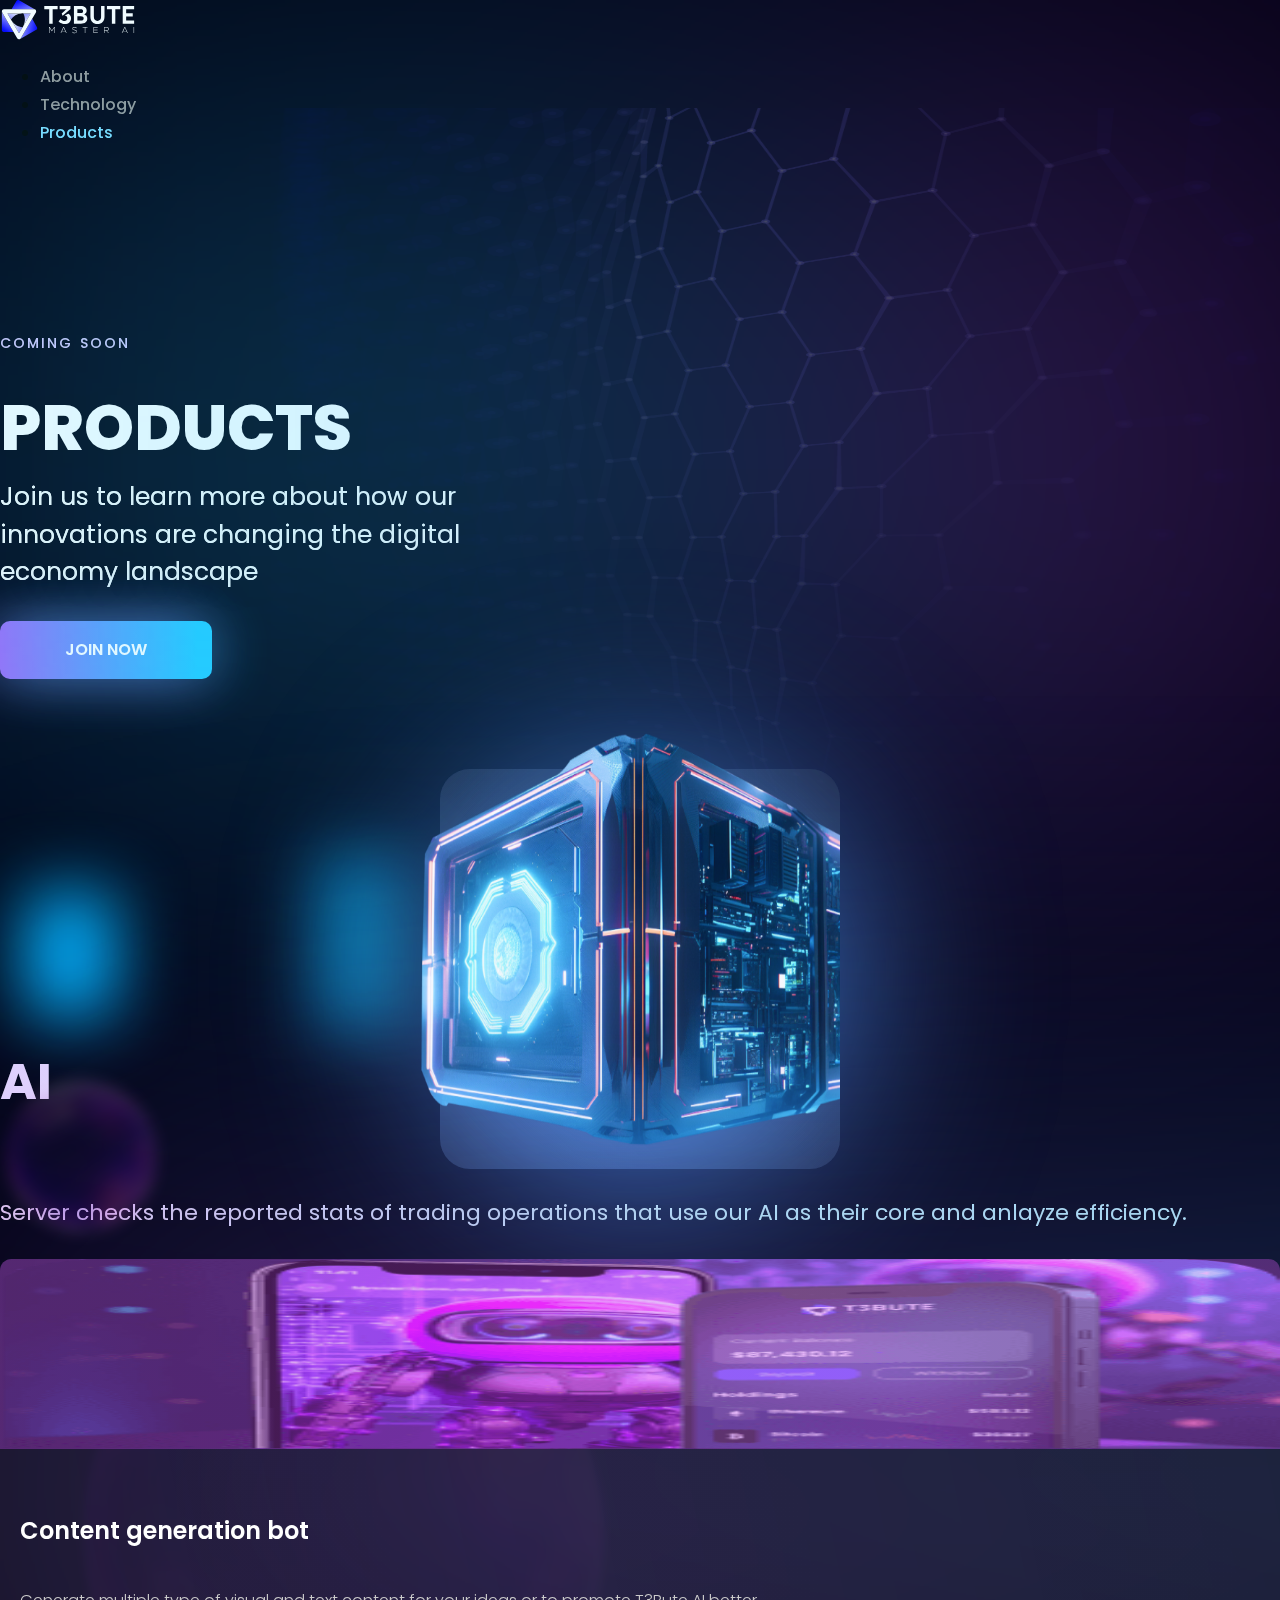
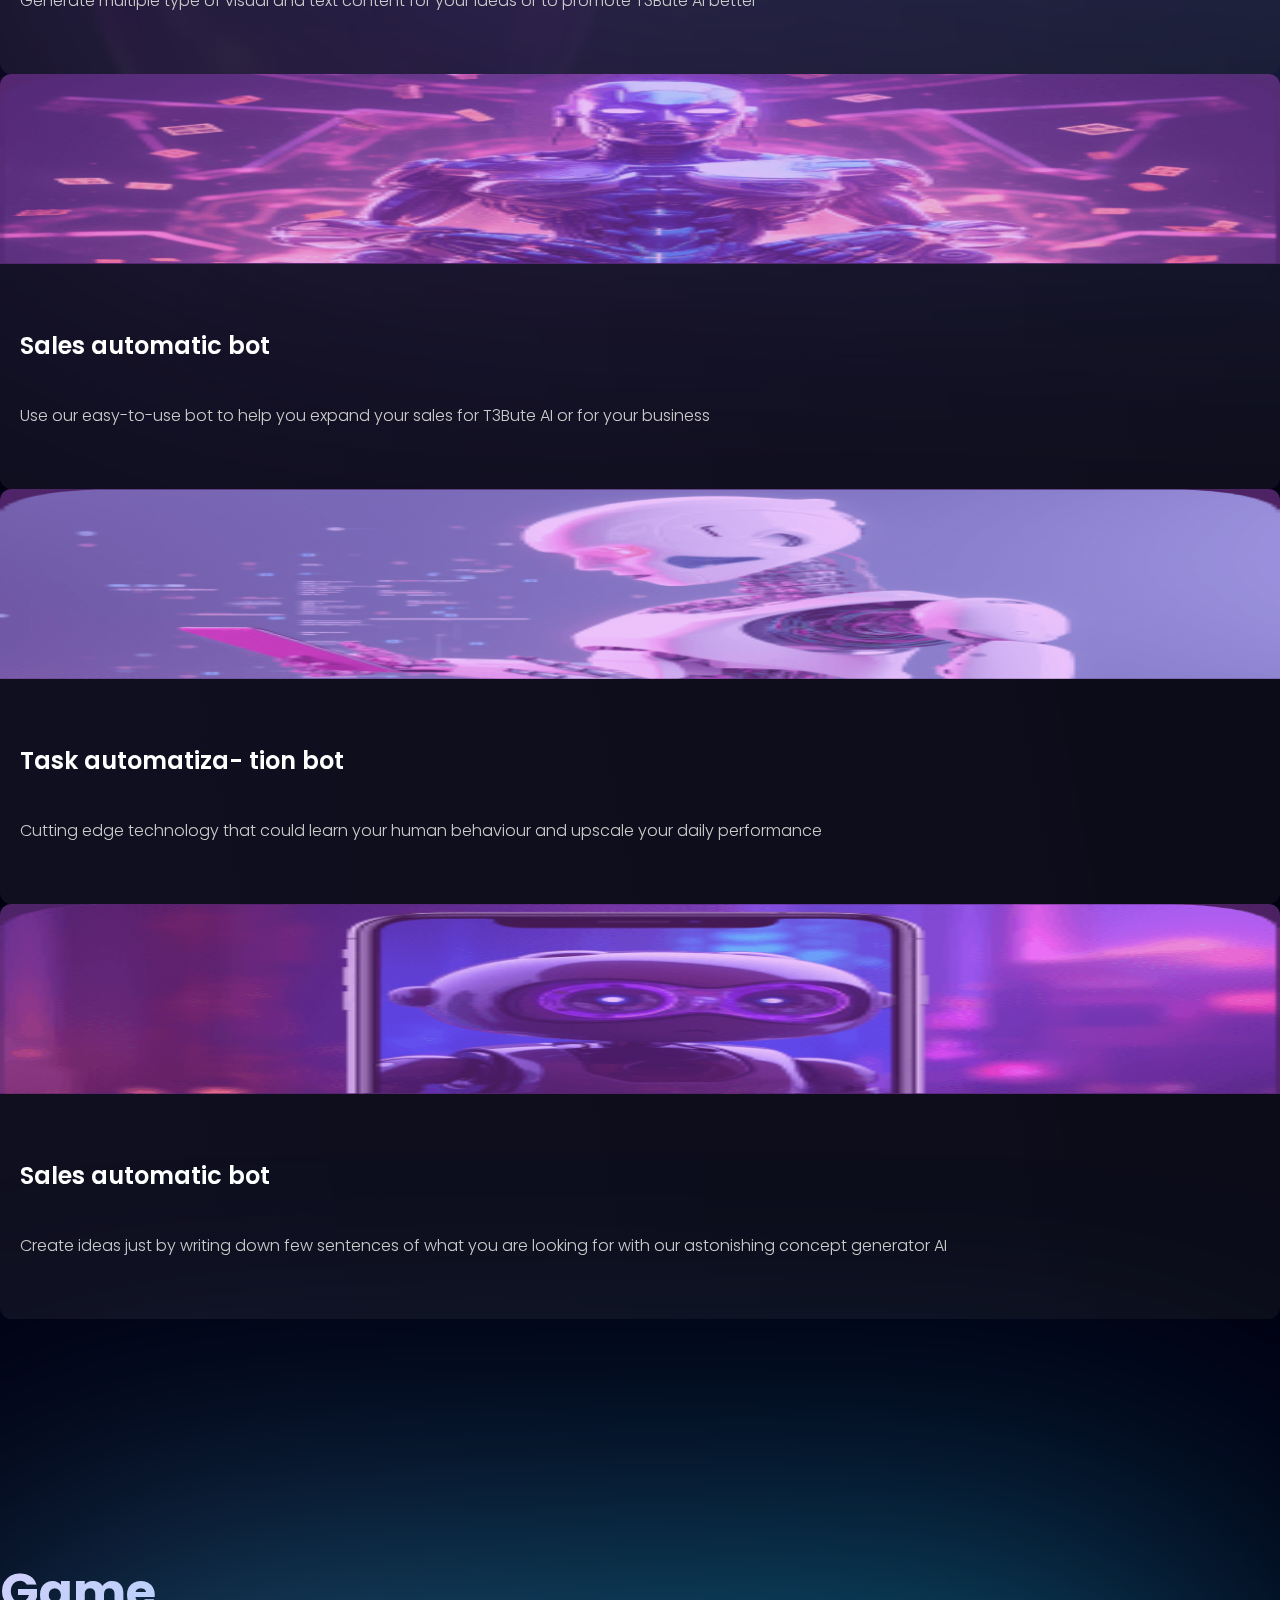
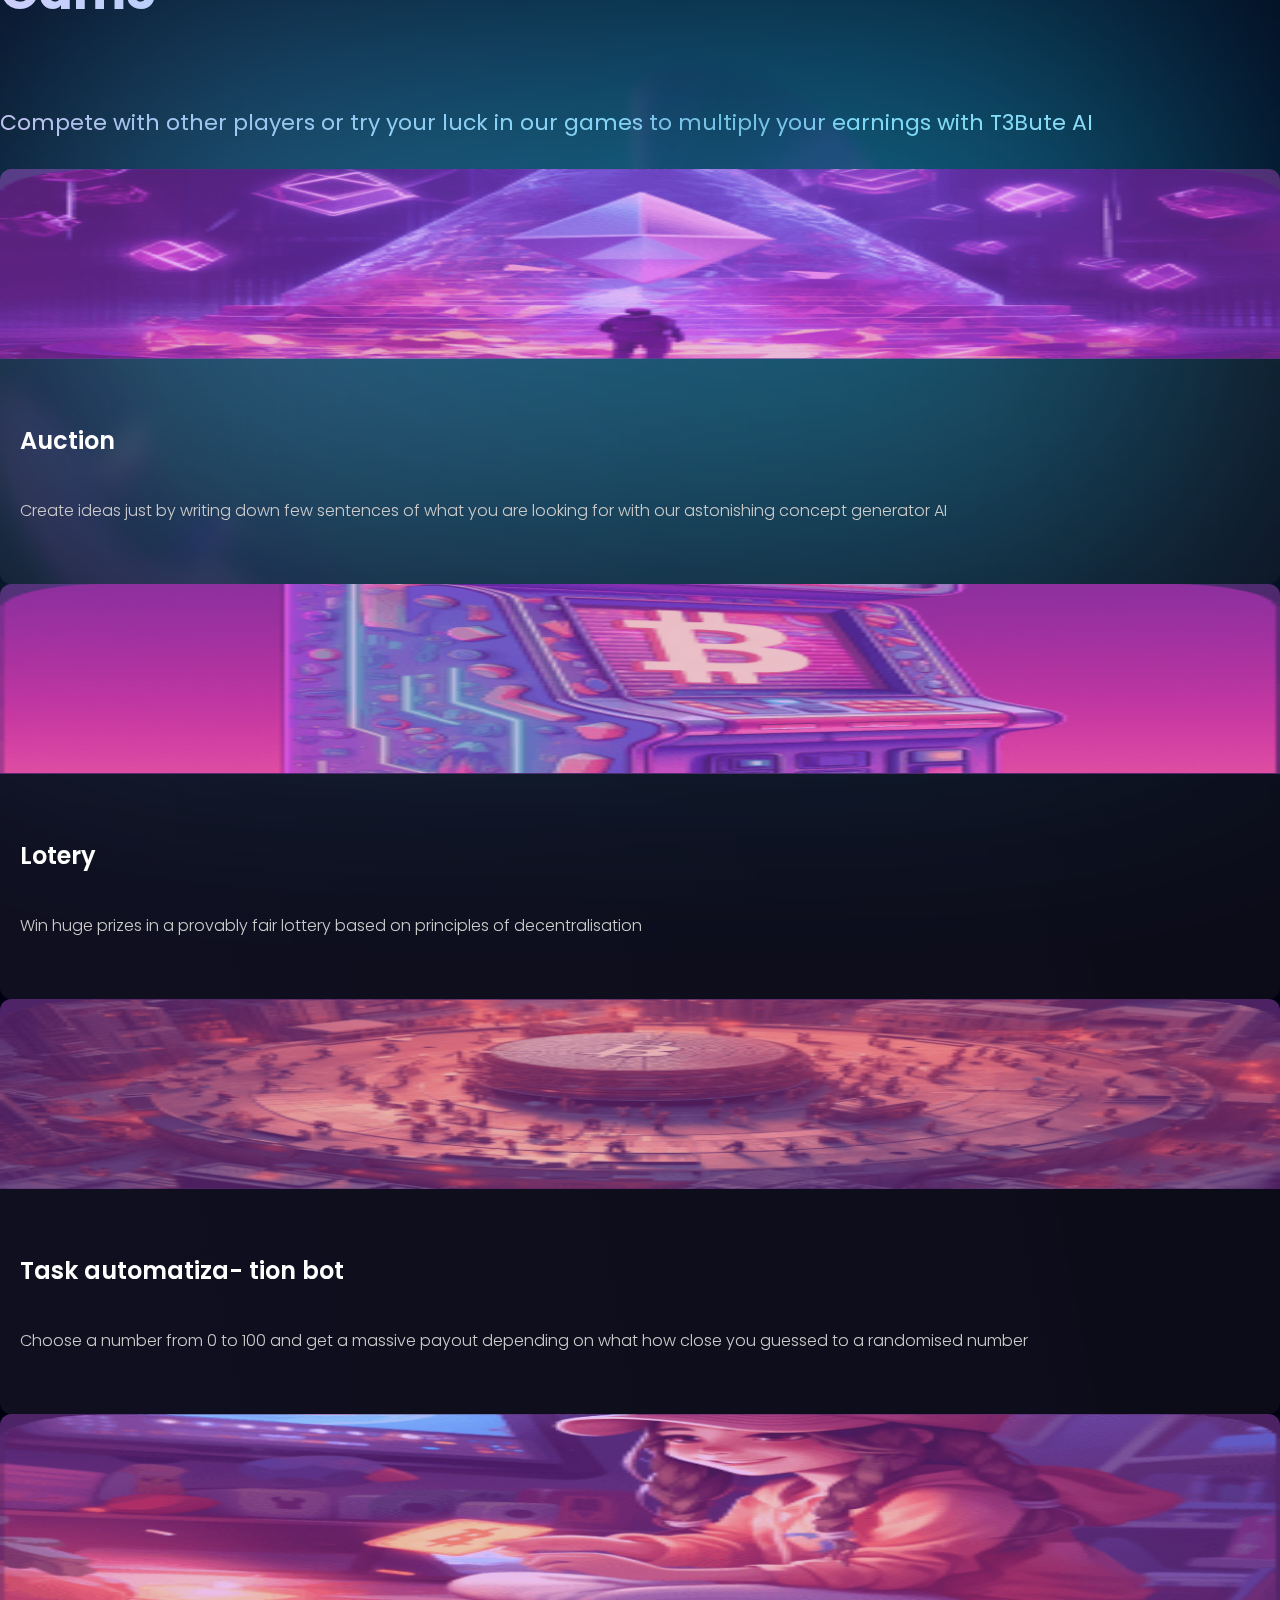
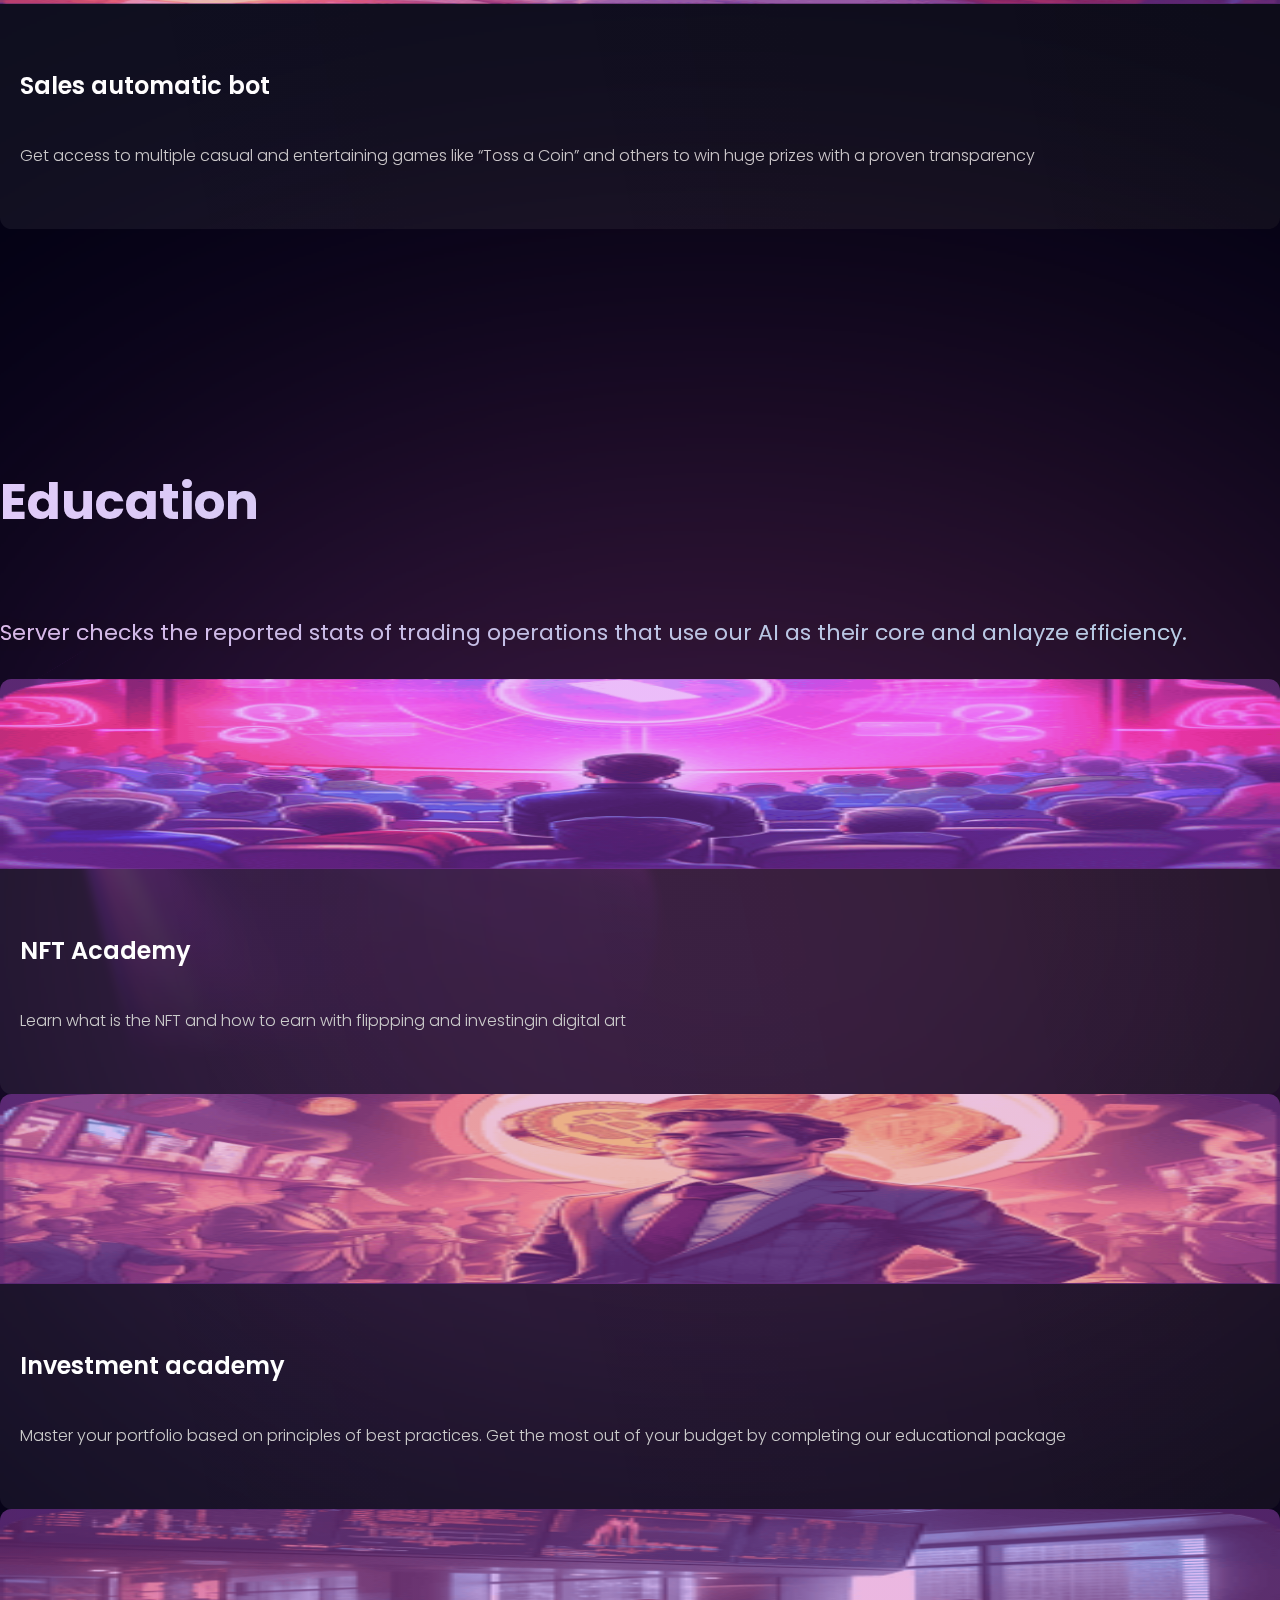
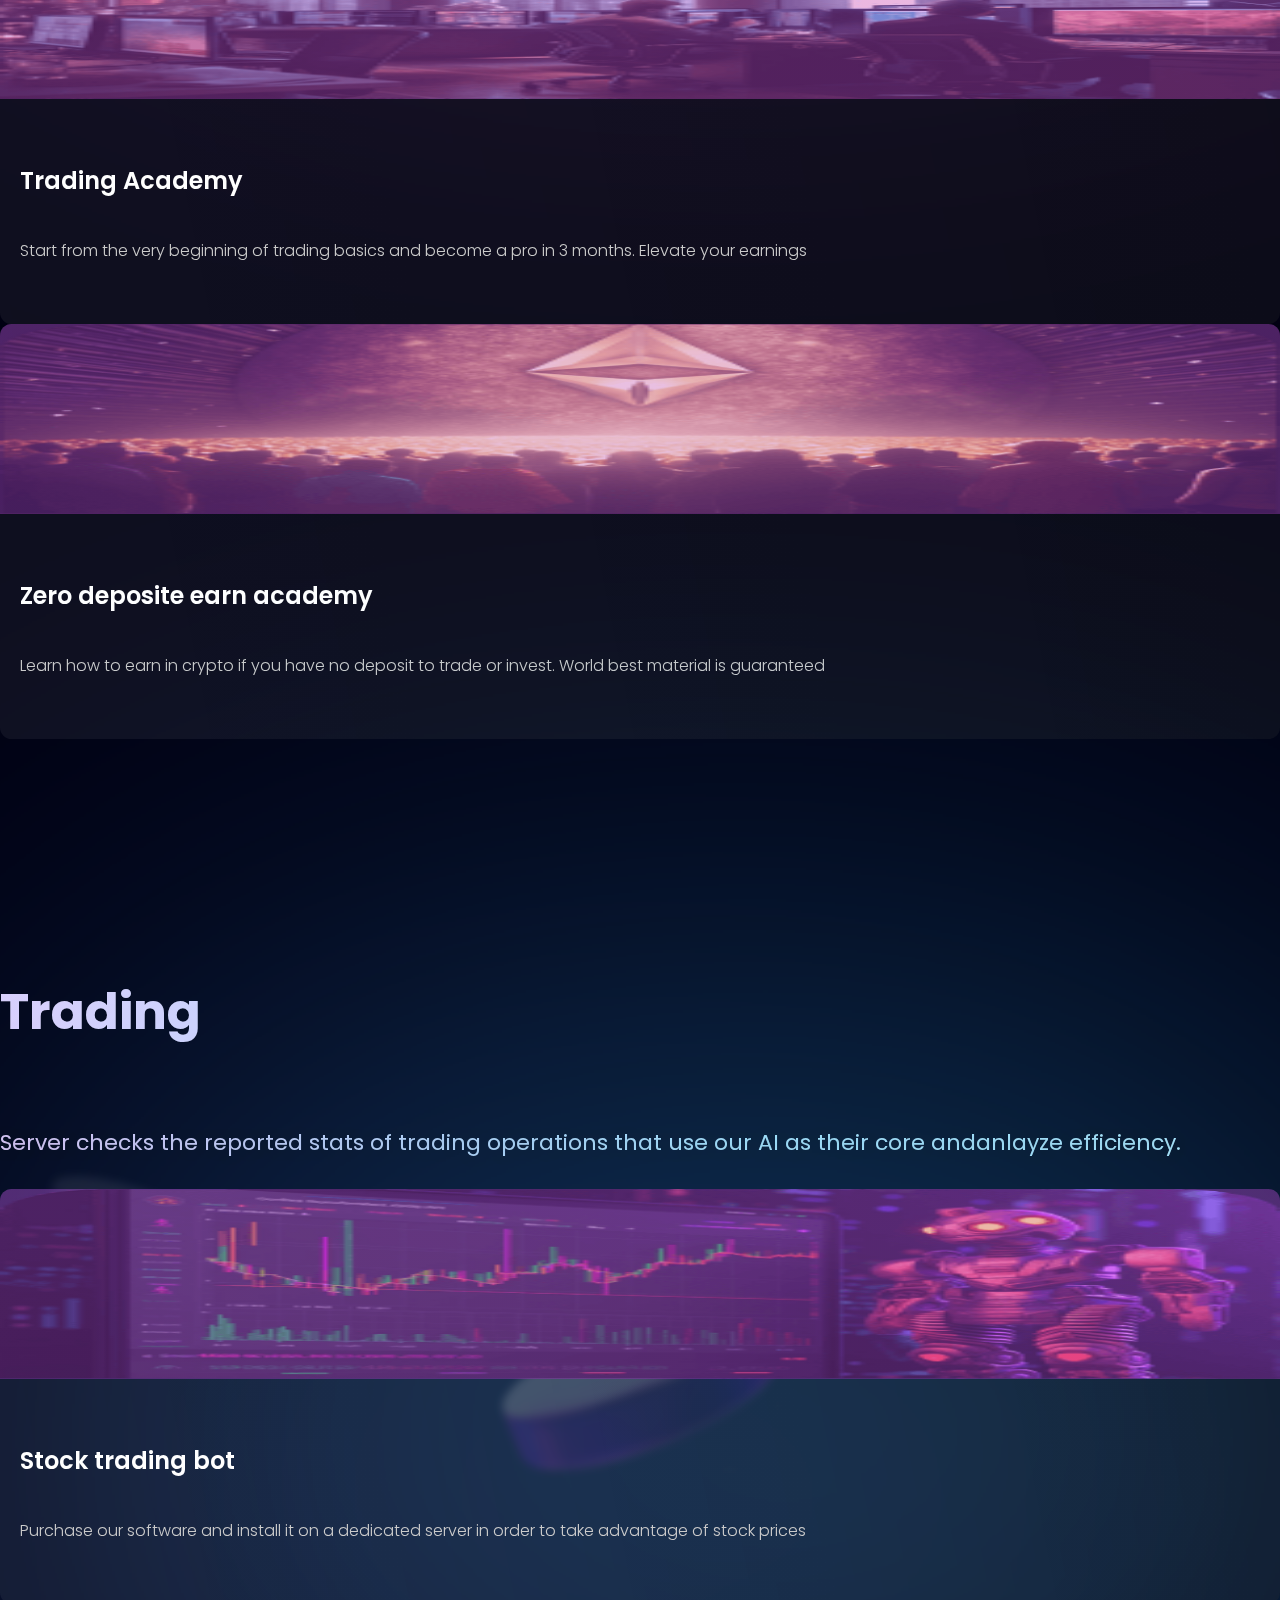
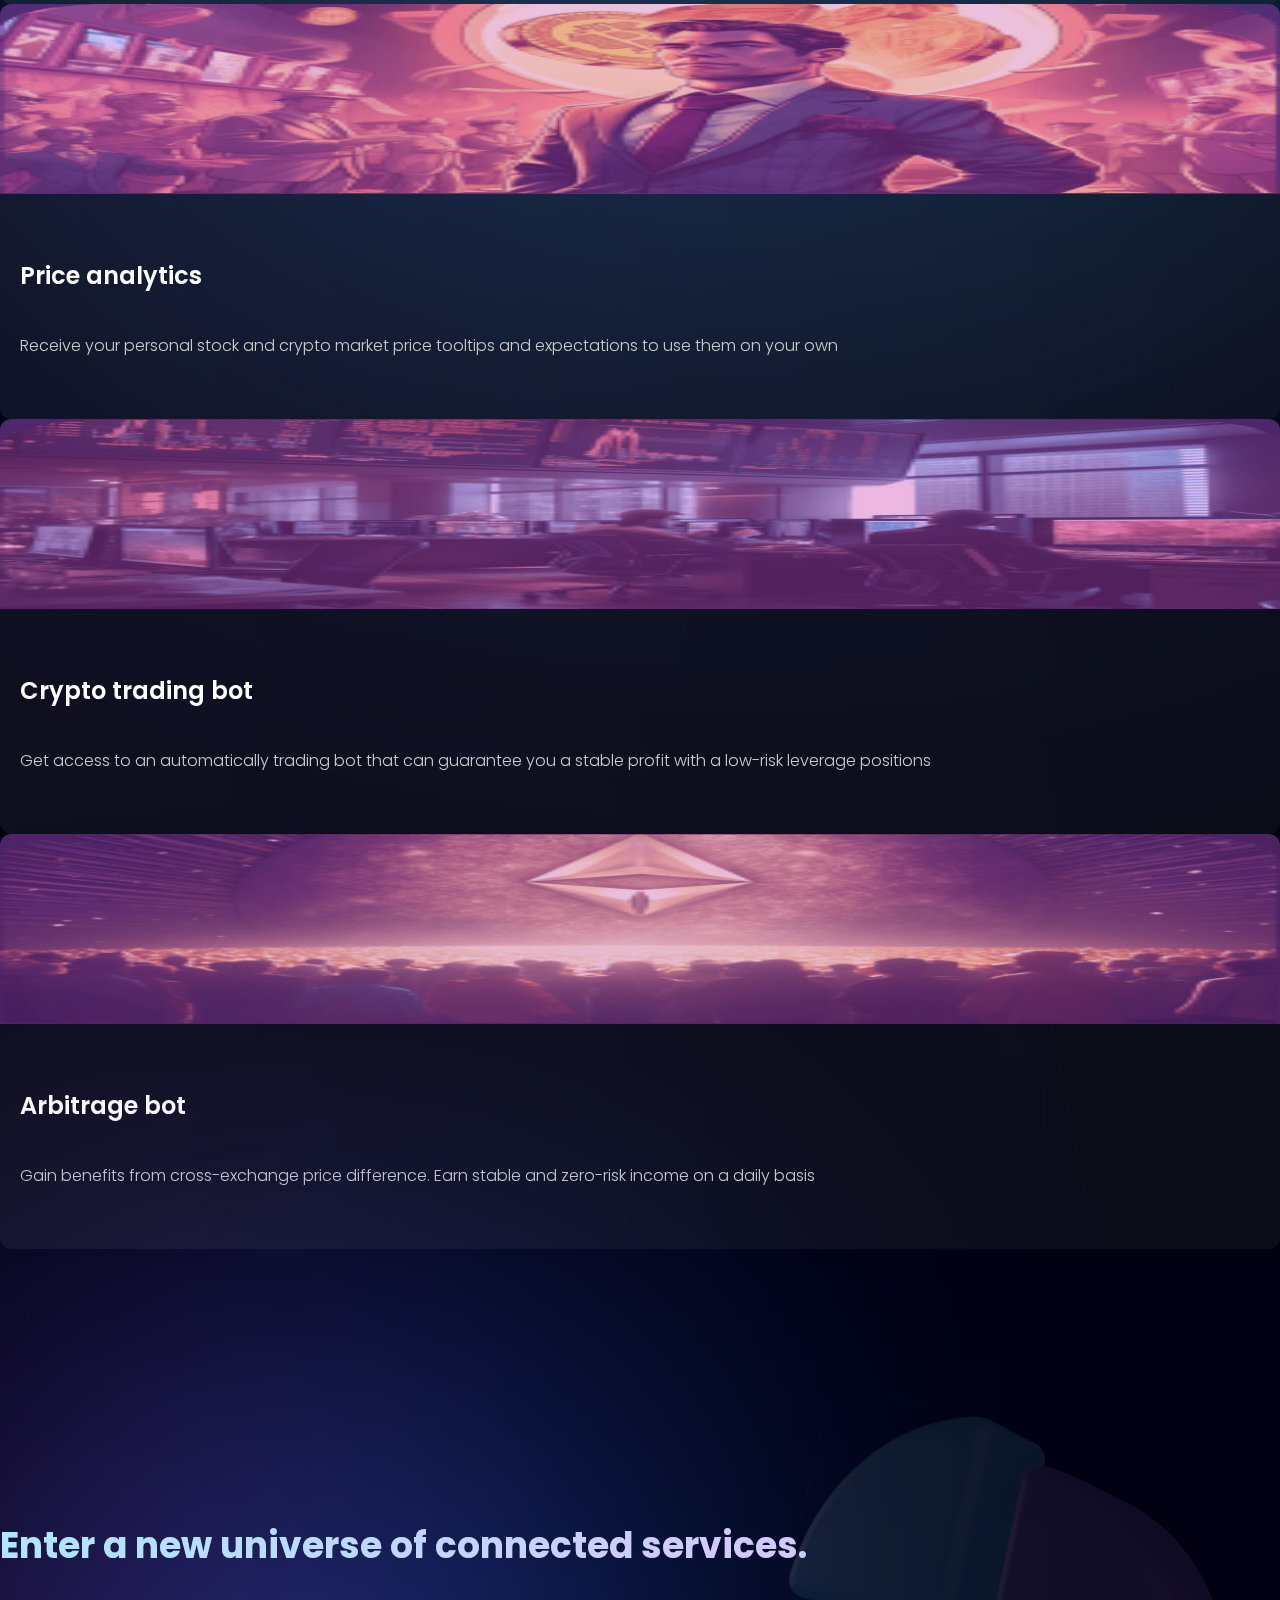
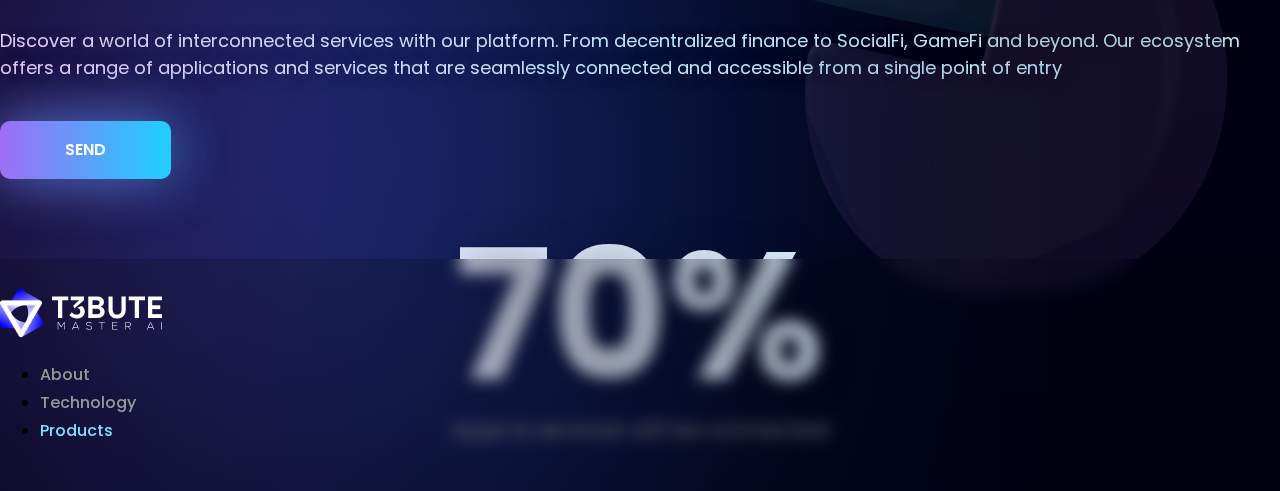
==== commit cef7779d: "fixed css products page" ====
--- a/docs/products.html
+++ b/docs/products.html
@@ -48,7 +48,7 @@
         <div class="primary-screen max-bottom">
             <div class="container">
                 <div class="row">
-                    <div class="col-xxl-6 col-lg-6 col-md-6 col-sm-12 col-12 primary-screen-start-block">
+                    <div class="col-xxl-6 col-lg-6 col-md-12 col-sm-12 col-12 primary-screen-start-block">
                         <div class="pre-text">Coming soon</div>
                         <h1 class="title">Products</h1>
                         <p class="text" style="max-width: 500px;">Join us to learn more about how our innovations are
@@ -58,10 +58,9 @@
                             join now
                         </button>
                     </div>
-                    <div class="col-xxl-5 offset-xxl-1 col-lg-5 offset-lg-1 col-md-6 col-sm-12 col-12 primary-screen-end-block">
+                    <div class="col-xxl-5 offset-xxl-1 col-lg-5 offset-lg-1 col-md-12 col-sm-12 col-12 primary-screen-end-block">
                         <div class="gradient-ellipse-left"></div>
                         <div class="gradient-ellipse-right"></div>
-                        <!-- <img src="../images/productserver.svg" class="product-server" alt=""> -->
                         <img src="../images/productserver.png" class="product-server" alt="">
                         <div class="gradient-linear"></div>
                         <div class="gradient-ellipse-circle"></div>
@@ -75,7 +74,7 @@
             <div class="product-section">
                 <div class="in-section-ai">
                     <div class="row">
-                        <div class="col-xxl-5 col-lg-5 col-md-12 col-sm-12 col-12 product-section-start">
+                        <div class="col-xxl-5 col-lg-5 col-md-12 col-sm-12 col-12 product-section-start my-auto">
                             <h5 class="title-section">AI</h5>
                             <p class="text-section">Server checks the reported stats of trading operations that use our
                                 AI as their core and anlayze efficiency.</p>
@@ -145,7 +144,7 @@
             <div class="product-section">
                 <div class="in-section-game">
                     <div class="row">
-                        <div class="col-lg-5 col-md-12 col-sm-12 col-12 product-section-start">
+                        <div class="col-lg-5 col-md-12 col-sm-12 col-12 product-section-start my-auto">
                             <h5 class="title-section">Game</h5>
                             <p class="text-section">Compete with other players or try your luck in our games to multiply
                                 your earnings with T3Bute AI</p>
@@ -216,7 +215,7 @@
             <div class="product-section">
                 <div class="in-section-education">
                     <div class="row">
-                        <div class="col-lg-5 col-md-12 col-sm-12 col-12 product-section-start">
+                        <div class="col-lg-5 col-md-12 col-sm-12 col-12 product-section-start my-auto">
                             <h5 class="title-section">Education</h5>
                             <p class="text-section">Server checks the reported stats of trading operations that use
                                 our AI as their core and anlayze efficiency.</p>
@@ -285,7 +284,7 @@
             <div class="product-section">
                 <div class="in-section-trading">
                     <div class="row">
-                        <div class="col-lg-5 col-md-12 col-sm-12 col-12 product-section-start">
+                        <div class="col-lg-5 col-md-12 col-sm-12 col-12 product-section-start my-auto">
                             <h5 class="title-section">Trading</h5>
                             <p class="text-section">Server checks the reported stats of trading operations that use our
                                 AI as their core andanlayze efficiency.</p>
@@ -354,7 +353,7 @@
             <div class="product-contact">
                 <div class="in-product-contact">
                     <div class="row">
-                        <div class="product-contact-start col-lg-6 col-sm-12 col-md-6 col-12">
+                        <div class="product-contact-start col-lg-7 col-sm-12 col-md-12 col-12">
                             <h5 class="title">Enter a new universe of connected services.</h5>
                             <p class="text">Discover a world of interconnected services with our platform. From
                                 decentralized finance to SocialFi, GameFi and beyond. Our ecosystem offers a range of
@@ -364,7 +363,7 @@
                                 Send
                             </button>
                         </div>
-                        <div class="product-contact-end col-lg-5 offset-lg-1 col-sm-12 col-md-6 col-12">
+                        <div class="product-contact-end col-lg-5 col-sm-12 col-md-12 col-12">
                             <div class="percent">70%</div>
                             <p class="description">Apps & services will be connected</p>
                         </div>
--- a/style/style.css
+++ b/style/style.css
@@ -139,6 +139,7 @@
 
 .card-about {
     width: 345px;
+    margin: 0 auto;
 }
 
 .in-card-about {
@@ -349,6 +350,10 @@
     margin: 15px 0 35px;
 }
 
+.subscribe-start .title > span {
+    display: block;
+}
+
 .subscribe-start .text {
     font-family: 'Poppins';
     font-style: normal;
@@ -408,7 +413,7 @@
     line-height: 100%;
     color: #FFFFFF;
     text-align: center;
-    margin-bottom: 35px;
+    margin-bottom: 100px;
 }
 
 .in-work .title>strong {
@@ -421,8 +426,9 @@
 
 .work-box {
     /* padding: 75px 0 60px; */
-    height: 765px;
-    position: relative;
+    height: auto;
+    position: relative;
+    margin-bottom: 130px;
 }
 
 .work-box-first::before {
@@ -483,12 +489,12 @@
 
 .work-box-first .work-box-end,
 .work-box-third .work-box-end {
-    padding-top: 230px;
+    /* padding-top: 230px; */
     padding-left: 60px;
 }
 
 .work-box-second .work-box-end {
-    padding-top: 230px;
+    /* padding-top: 230px; */
     padding-right: 60px;
 }
 
@@ -546,32 +552,6 @@
     z-index: 3;
 }
 
-/* .work-first::before {
-    content: '';
-    position: absolute;
-    width: 636px;
-    height: 636px;
-    left: 15px;
-    top: 65px;
-    background: linear-gradient(78.84deg, rgba(0, 0, 0, 0) 0%, rgba(0, 0, 0, 0.21) 98.69%), rgba(255, 255, 255, 0.06);
-    backdrop-filter: blur(10.8473px);
-    border-radius: 34.2545px;
-    z-index: -1;
-} */
-
-/* .work-second::before {
-    content: '';
-    position: absolute;
-    width: 636px;
-    height: 636px;
-    right: 20px;
-    top: 65px;
-    background: linear-gradient(78.84deg, rgba(0, 0, 0, 0) 0%, rgba(0, 0, 0, 0.21) 98.69%), rgba(255, 255, 255, 0.06);
-    backdrop-filter: blur(10.8473px);
-    border-radius: 34.2545px;
-    z-index: -1;
-} */
-
 .work-box-bounce {
     position: absolute;
     width: 377.69px;
@@ -594,7 +574,7 @@
 .work-card-copy {
     position: absolute;
     width: 400px;
-    height: 560px;
+    height: 590px;
     left: 255.11px;
     top: 3px;
     transform: scale(0.9);
@@ -646,17 +626,18 @@
     font-size: 32.5px;
     line-height: 49px;
     color: #FFFFFF;
-    margin-bottom: 20px;
+    margin-bottom: 5px;
 }
 
 .work-card .card-text {
     font-family: 'Poppins';
     font-style: normal;
     font-weight: 400;
-    font-size: 15.1667px;
+    font-size: 15px;
     line-height: 24px;
     max-width: 295px;
     color: #D1D1D1;
+    margin-bottom: 10px;
 
 }
 
@@ -865,6 +846,25 @@
 /**
 *   Card Invite
 */
+.card-section {
+    position: relative;
+}
+
+.card-section::before {
+    content: '';
+    position: absolute;
+    width: 1980px;
+    height: 740px;
+    border-radius: 1979.407px;
+    background: linear-gradient(90deg, rgba(55, 255, 111, 0.31) 0%, rgba(107, 37, 255, 0.31) 46.88%, rgba(5, 45, 255, 0.15) 100%);
+    filter: blur(247px);
+    left: 50%;
+    top: 10px;
+    margin-left: -990px;
+    z-index: -5;
+}
+
+
 .in-card-invite {
     padding: 30px 40px;
     border-radius: 20px;
@@ -1570,7 +1570,7 @@
 }
 
 .product-section-start {
-    padding-top: 300px;
+    /* padding-top: 300px; */
     z-index: 7;
 }
 
@@ -2162,6 +2162,10 @@
     padding-top: 108px;
 }
 
+.max-bottom {
+    margin-bottom: 150px;
+}
+
 .primary-screen::before {
     content: '';
     position: absolute;
@@ -2230,25 +2234,6 @@
     z-index: 2;
 }
 
-/*
-.primary-screen-end-block::after {
-    content: '';
-    position: absolute;
-    width: 695px;
-    height: 559px;
-    left: -130px;
-    top: 5px;
-    background: linear-gradient(82.66deg, rgba(37, 203, 255, 0.376) 49.72%, rgba(201, 76, 244, 0.4) 75.27%);
-    filter: blur(92px);
-    z-index: -1;
-    border-radius: 50%;
-}
-
-.primary-screen-start-block {
-    z-index: 1;
-    position: relative;
-    padding-top: 65px;
-} */
 
 .primary-screen-end-block .gradient-img {
     position: absolute;
@@ -2295,6 +2280,470 @@
 }
 
 .primary-screen-start-block .text {
+    font-family: 'Poppins';
+    font-style: normal;
+    font-weight: 400;
+    font-size: 27px;
+    line-height: 40px;
+    background: linear-gradient(93.41deg, #FFFFFF 44.08%, rgba(44, 198, 255, 0) 155.18%), #FFFFFF;
+    -webkit-background-clip: text;
+    -webkit-text-fill-color: transparent;
+    background-clip: text;
+    text-shadow: 0px 4px 32px rgba(0, 0, 0, 0.25);
+    margin-bottom: 70px;
+    max-width: 450px;
+}
+
+.primary-screen-end-block img {
+    width: 618px;
+    height: 666px;
+    left: -64.38px;
+    top: 30px;
+    position: absolute;
+    z-index: 5;
+}
+
+
+/*
+    FUNDATION
+*/
+.fundation {
+    height: 786px;
+    position: relative;
+    z-index: 1;
+    margin-top: 200px;
+}
+
+.fundation::before {
+    content: '';
+    position: absolute;
+    width: 1440px;
+    height: 422px;
+    left: calc(50% - 1440px/2);
+    bottom: 281px;
+    background: linear-gradient(82.66deg, rgba(37, 203, 255, 0.2) 35.46%, rgba(201, 76, 244, 0.2) 75.27%);
+    filter: blur(270.5px);
+    transform: matrix(-1, 0, 0, 1, 0, 0);
+    z-index: -1;
+}
+
+.in-fundation {
+    margin-top: 70px;
+    text-align: center;
+    margin-bottom: 120px;
+}
+
+
+
+.in-fundation .title {
+    font-family: 'Poppins';
+    font-style: normal;
+    font-weight: 800;
+    font-size: 60px;
+    line-height: 90px;
+    color: #FFFFFF;
+}
+
+.in-fundation .title strong {
+    font-family: 'Poppins';
+    font-style: normal;
+    font-weight: 800;
+    font-size: 60px;
+    line-height: 90px;
+    leading-trim: both;
+    text-edge: cap;
+    background: linear-gradient(90deg, rgba(50, 194, 255, 0.4) 0%, rgba(142, 122, 249, 0.4) 55.6%), #FFFFFF;
+    -webkit-background-clip: text;
+    -webkit-text-fill-color: transparent;
+    background-clip: text;
+    text-fill-color: transparent;
+}
+
+.in-fundation .text {
+    margin: auto;
+    max-width: 890px;
+    font-family: 'Poppins';
+    font-style: normal;
+    font-weight: 400;
+    font-size: 27px;
+    line-height: 40px;
+    text-align: center;
+    background: linear-gradient(88.74deg, rgba(201, 76, 244, 0.3) -8.16%, rgba(37, 203, 255, 0.3) 58.17%), #FFFFFF;
+    -webkit-background-clip: text;
+    -webkit-text-fill-color: transparent;
+    background-clip: text;
+    text-fill-color: transparent;
+    text-shadow: 0px 4px 32px rgba(0, 0, 0, 0.25);
+}
+
+.fundation-grid {
+    position: relative;
+    z-index: 9;
+}
+
+.fundation-grid .horizontal {}
+
+.fundation-grid .vertical {
+    width: 192px;
+    height: 0px;
+    position: absolute;
+    opacity: 0.33;
+    border: 1px solid #FFFFFF;
+    transform: rotate(90deg);
+}
+
+.fundation-grid .vertical.vertical-line-first {
+    left: 164px;
+    top: 121px;
+}
+
+.fundation-grid .vertical.vertical-line-second {
+    left: 42.7%;
+    top: 121px;
+
+}
+
+.fundation-grid .vertical.vertical-line-third {
+    right: 164px;
+    top: 121px;
+}
+
+.grid-item {
+    position: relative;
+    margin-bottom: 115px;
+}
+
+.grid-col {
+    list-style: none;
+    margin: 0;
+    padding: 0;
+    position: relative;
+    width: 1020px;
+    margin: 0 auto;
+}
+
+.ggrid {
+    height: 400px;
+    position: absolute;
+    width: 1020px;
+    left: 122px;
+    top: 35px;
+    background: url('../images/grid-techno.svg') no-repeat;
+}
+
+.grid-col .gc {
+    font-family: 'Poppins';
+    font-style: normal;
+    font-weight: 600;
+    font-size: 28px;
+    line-height: 39px;
+    padding: 20px 0;
+    width: 240px;
+    position: relative;
+    color: #FFFFFF;
+    background: linear-gradient(90.4deg, rgba(201, 76, 244, 0.2) -32.37%, rgba(37, 203, 255, 0.2) 93.03%), rgba(255, 255, 255, 0.06);
+    backdrop-filter: blur(7px);
+    text-align: center;
+    border-radius: 20px;
+    z-index: 5;
+    text-transform: uppercase;
+    text-align: center;
+    margin: 0 auto;
+}
+
+.grid-col .gc.centerer {
+    padding: 0;
+    width: 390px;
+    height: 130px;
+    font-family: 'Poppins';
+    font-style: normal;
+    font-weight: 900;
+    font-size: 45.5px;
+    line-height: 130px;
+    text-align: center;
+    letter-spacing: 0.04em;
+    text-transform: uppercase;
+    background: linear-gradient(90.4deg, #C94CF4 -32.37%, #25CBFF 93.03%), linear-gradient(78.84deg, rgba(0, 0, 0, 0) 0%, rgba(0, 0, 0, 0.105) 98.69%), rgba(255, 255, 255, 0.06);
+    box-shadow: 0px 0px 185.25px #57A6FC;
+    backdrop-filter: blur(11.375px);
+    border-radius: 30px;
+    z-index: 1;
+}
+
+.grid-col .gc:before {
+    content: '';
+    position: absolute;
+    width: 238px;
+    height: 80px;
+    left: 0;
+    top: 0;
+    background: #4C5DF4;
+    filter: blur(97px);
+    z-index: -1;
+}
+
+
+.grid-col .gc:first-child {
+    position: absolute;
+    top: 0;
+    left: 0;
+
+}
+
+.grid-col .gc:nth-child(2) {
+    position: absolute;
+    top: 0;
+    right: 0;
+}
+
+.grid-col .gc.centerer {
+    position: absolute;
+    top: 70px;
+    left: 50%;
+    margin-left: -195px;
+}
+
+.grid-col .gc:nth-child(4) {
+    position: absolute;
+    top: 190px;
+    left: 0;
+}
+
+.grid-col .gc:nth-child(5) {
+    position: absolute;
+    top: 190px;
+    right: 0;
+}
+
+
+/* ul.t3b {
+    list-style: none;
+    margin: 0;
+    padding: 0;
+    position: relative;
+    width: 1020px;
+    margin: 0 auto;
+    background: url('../images/grid-techno.svg');
+}
+
+ul.t3b li {
+    font-family: 'Poppins';
+    font-style: normal;
+    font-weight: 600;
+    font-size: 28px;
+    line-height: 39px;
+    padding: 20px 0;
+    width: 240px;
+    position: relative;
+    color: #FFFFFF;
+    background: linear-gradient(90.4deg, rgba(201, 76, 244, 0.2) -32.37%, rgba(37, 203, 255, 0.2) 93.03%), rgba(255, 255, 255, 0.06);
+    backdrop-filter: blur(7px);
+    text-align: center;
+    border-radius: 20px;
+    z-index: 5;
+    text-transform: uppercase;
+    text-align: center;
+    margin: 0 auto;
+}
+
+ul.t3b li.centerer {
+    padding: 0;
+    width: 390px;
+    height: 130px;
+    font-family: 'Poppins';
+    font-style: normal;
+    font-weight: 900;
+    font-size: 45.5px;
+    line-height: 130px;
+    text-align: center;
+    letter-spacing: 0.04em;
+    text-transform: uppercase;
+    background: linear-gradient(90.4deg, #C94CF4 -32.37%, #25CBFF 93.03%), linear-gradient(78.84deg, rgba(0, 0, 0, 0) 0%, rgba(0, 0, 0, 0.105) 98.69%), rgba(255, 255, 255, 0.06);
+    box-shadow: 0px 0px 185.25px #57A6FC;
+    backdrop-filter: blur(11.375px);
+    border-radius: 30px;
+    z-index: 1;
+}
+
+ul.t3b li:before {
+    content: '';
+    position: absolute;
+    width: 238px;
+    height: 80px;
+    left: 0;
+    top: 0;
+    background: #4C5DF4;
+    filter: blur(97px);
+    z-index: -1;
+}
+
+
+ul.t3b li:first-child {
+    position: absolute;
+    top: 0;
+    left: 0;
+
+}
+
+ul.t3b li:nth-child(2) {
+    position: absolute;
+    top: 0;
+    right: 0;
+}
+
+ul.t3b li.centerer {
+    position: absolute;
+    top: 70px;
+    left: 50%;
+    margin-left: -195px;
+}
+
+ul.t3b li:nth-child(4) {
+    position: absolute;
+    top: 190px;
+    left: 0;
+}
+
+ul.t3b li:nth-child(5) {
+    position: absolute;
+    top: 190px;
+    right: 0;
+} */
+
+
+
+
+
+.in-grid-item {
+    font-family: 'Poppins';
+    font-style: normal;
+    font-weight: 600;
+    font-size: 28px;
+    line-height: 39px;
+    padding: 20px 0;
+    width: 240px;
+    position: relative;
+    color: #FFFFFF;
+    background: linear-gradient(90.4deg, rgba(201, 76, 244, 0.2) -32.37%, rgba(37, 203, 255, 0.2) 93.03%), rgba(255, 255, 255, 0.06);
+    backdrop-filter: blur(7px);
+    text-align: center;
+    border-radius: 20px;
+    z-index: 5;
+    text-transform: uppercase;
+    text-align: center;
+    margin: 0 auto;
+}
+
+.grid-item::before {
+    content: '';
+    position: absolute;
+    width: 238px;
+    height: 80px;
+    left: 0;
+    top: 0;
+    z-index: -1;
+    background: #4C5DF4;
+    filter: blur(97px);
+}
+
+
+.techno-screen {
+    height: 850px;
+    position: relative;
+    z-index: 1;
+    padding-top: 250px;
+}
+
+.techno-screen::before {
+    content: '';
+    position: absolute;
+    width: 1584px;
+    height: 855px;
+    left: -278px;
+    top: 130px;
+    background: linear-gradient(82.66deg, rgba(37, 203, 255, 0.2632) 49.72%, rgba(201, 76, 244, 0.28) 75.27%);
+    filter: blur(262px);
+}
+
+.techno-screen-end-block {
+    position: relative;
+    top: -30px;
+    z-index: 7;
+}
+
+.techno-screen-end-block::before {
+    content: '';
+    position: absolute;
+    width: 564px;
+    height: 552px;
+    left: 0;
+    top: 0;
+    background: linear-gradient(78.84deg, rgba(0, 0, 0, 0) 0%, rgba(0, 0, 0, 0.21) 98.69%), rgba(255, 255, 255, 0.06);
+    backdrop-filter: blur(9.5px);
+    border-radius: 30px;
+    z-index: -1;
+}
+
+.techno-screen-end-block::after {
+    content: '';
+    position: absolute;
+    width: 695px;
+    height: 559px;
+    left: -130px;
+    top: 5px;
+    background: linear-gradient(82.66deg, rgba(37, 203, 255, 0.376) 49.72%, rgba(201, 76, 244, 0.4) 75.27%);
+    filter: blur(92px);
+    z-index: -1;
+    border-radius: 50%;
+}
+
+.techno-screen-start-block {
+    z-index: 1;
+    position: relative;
+    padding-top: 65px;
+}
+
+.techno-screen-end-block .gradient-img {
+    position: absolute;
+    width: 550.77px;
+    height: 550px;
+    left: 0;
+    top: 0;
+    background: rgba(76, 93, 244, 0.5);
+    filter: blur(102px);
+}
+
+.techno-screen-start-block .title {
+    font-family: 'Poppins';
+    font-style: normal;
+    font-weight: 800;
+    font-size: 68px;
+    line-height: 110%;
+    text-transform: uppercase;
+    color: #FFFFFF;
+    mix-blend-mode: normal;
+    text-shadow: 0px 2.99358px 23.9487px rgba(0, 0, 0, 0.25);
+    margin-bottom: 25px;
+}
+
+.techno-screen-start-block .title>strong {
+    display: block;
+    font-family: 'Poppins';
+    font-style: normal;
+    font-weight: 800;
+    font-size: 68px;
+    line-height: 75px;
+    text-transform: uppercase;
+    background: linear-gradient(90.4deg, #C94CF4 -32.37%, #25CBFF 93.03%), #FFFFFF;
+    -webkit-background-clip: text;
+    -webkit-text-fill-color: transparent;
+    background-clip: text;
+    text-fill-color: transparent;
+    mix-blend-mode: normal;
+    text-shadow: 0px 2.99358px 23.9487px rgba(0, 0, 0, 0.25);
+}
+
+.techno-screen-start-block .text {
     font-family: 'Poppins';
     font-style: normal;
     font-weight: 400;
@@ -2309,473 +2758,6 @@
     text-fill-color: transparent;
     text-shadow: 0px 4px 32px rgba(0, 0, 0, 0.25);
     margin-bottom: 40px;
-    max-width: 665px;
-}
-
-.primary-screen-end-block img {
-    width: 618px;
-    height: 666px;
-    left: -64.38px;
-    top: 30px;
-    position: absolute;
-    z-index: 5;
-}
-
-
-/*
-    FUNDATION
-*/
-.fundation {
-    height: 786px;
-    position: relative;
-    z-index: 1;
-    margin-top: 200px;
-}
-
-.fundation::before {
-    content: '';
-    position: absolute;
-    width: 1440px;
-    height: 422px;
-    left: calc(50% - 1440px/2);
-    bottom: 281px;
-    background: linear-gradient(82.66deg, rgba(37, 203, 255, 0.2) 35.46%, rgba(201, 76, 244, 0.2) 75.27%);
-    filter: blur(270.5px);
-    transform: matrix(-1, 0, 0, 1, 0, 0);
-    z-index: -1;
-}
-
-.in-fundation {
-    margin-top: 70px;
-    text-align: center;
-    margin-bottom: 120px;
-}
-
-
-
-.in-fundation .title {
-    font-family: 'Poppins';
-    font-style: normal;
-    font-weight: 800;
-    font-size: 60px;
-    line-height: 90px;
-    color: #FFFFFF;
-}
-
-.in-fundation .title strong {
-    font-family: 'Poppins';
-    font-style: normal;
-    font-weight: 800;
-    font-size: 60px;
-    line-height: 90px;
-    leading-trim: both;
-    text-edge: cap;
-    background: linear-gradient(90deg, rgba(50, 194, 255, 0.4) 0%, rgba(142, 122, 249, 0.4) 55.6%), #FFFFFF;
-    -webkit-background-clip: text;
-    -webkit-text-fill-color: transparent;
-    background-clip: text;
-    text-fill-color: transparent;
-}
-
-.in-fundation .text {
-    margin: auto;
-    max-width: 890px;
-    font-family: 'Poppins';
-    font-style: normal;
-    font-weight: 400;
-    font-size: 27px;
-    line-height: 40px;
-    text-align: center;
-    background: linear-gradient(88.74deg, rgba(201, 76, 244, 0.3) -8.16%, rgba(37, 203, 255, 0.3) 58.17%), #FFFFFF;
-    -webkit-background-clip: text;
-    -webkit-text-fill-color: transparent;
-    background-clip: text;
-    text-fill-color: transparent;
-    text-shadow: 0px 4px 32px rgba(0, 0, 0, 0.25);
-}
-
-.fundation-grid {
-    position: relative;
-    z-index: 9;
-}
-
-.fundation-grid .horizontal {}
-
-.fundation-grid .vertical {
-    width: 192px;
-    height: 0px;
-    position: absolute;
-    opacity: 0.33;
-    border: 1px solid #FFFFFF;
-    transform: rotate(90deg);
-}
-
-.fundation-grid .vertical.vertical-line-first {
-    left: 164px;
-    top: 121px;
-}
-
-.fundation-grid .vertical.vertical-line-second {
-    left: 42.7%;
-    top: 121px;
-
-}
-
-.fundation-grid .vertical.vertical-line-third {
-    right: 164px;
-    top: 121px;
-}
-
-.grid-item {
-    position: relative;
-    margin-bottom: 115px;
-}
-
-.grid-col {
-    list-style: none;
-    margin: 0;
-    padding: 0;
-    position: relative;
-    width: 1020px;
-    margin: 0 auto;
-}
-
-.ggrid {
-    height: 400px;
-    position: absolute;
-    width: 1020px;
-    left: 122px;
-    top: 35px;
-    background: url('../images/grid-techno.svg') no-repeat;
-}
-
-.grid-col .gc {
-    font-family: 'Poppins';
-    font-style: normal;
-    font-weight: 600;
-    font-size: 28px;
-    line-height: 39px;
-    padding: 20px 0;
-    width: 240px;
-    position: relative;
-    color: #FFFFFF;
-    background: linear-gradient(90.4deg, rgba(201, 76, 244, 0.2) -32.37%, rgba(37, 203, 255, 0.2) 93.03%), rgba(255, 255, 255, 0.06);
-    backdrop-filter: blur(7px);
-    text-align: center;
-    border-radius: 20px;
-    z-index: 5;
-    text-transform: uppercase;
-    text-align: center;
-    margin: 0 auto;
-}
-
-.grid-col .gc.centerer {
-    padding: 0;
-    width: 390px;
-    height: 130px;
-    font-family: 'Poppins';
-    font-style: normal;
-    font-weight: 900;
-    font-size: 45.5px;
-    line-height: 130px;
-    text-align: center;
-    letter-spacing: 0.04em;
-    text-transform: uppercase;
-    background: linear-gradient(90.4deg, #C94CF4 -32.37%, #25CBFF 93.03%), linear-gradient(78.84deg, rgba(0, 0, 0, 0) 0%, rgba(0, 0, 0, 0.105) 98.69%), rgba(255, 255, 255, 0.06);
-    box-shadow: 0px 0px 185.25px #57A6FC;
-    backdrop-filter: blur(11.375px);
-    border-radius: 30px;
-    z-index: 1;
-}
-
-.grid-col .gc:before {
-    content: '';
-    position: absolute;
-    width: 238px;
-    height: 80px;
-    left: 0;
-    top: 0;
-    background: #4C5DF4;
-    filter: blur(97px);
-    z-index: -1;
-}
-
-
-.grid-col .gc:first-child {
-    position: absolute;
-    top: 0;
-    left: 0;
-
-}
-
-.grid-col .gc:nth-child(2) {
-    position: absolute;
-    top: 0;
-    right: 0;
-}
-
-.grid-col .gc.centerer {
-    position: absolute;
-    top: 70px;
-    left: 50%;
-    margin-left: -195px;
-}
-
-.grid-col .gc:nth-child(4) {
-    position: absolute;
-    top: 190px;
-    left: 0;
-}
-
-.grid-col .gc:nth-child(5) {
-    position: absolute;
-    top: 190px;
-    right: 0;
-}
-
-
-/* ul.t3b {
-    list-style: none;
-    margin: 0;
-    padding: 0;
-    position: relative;
-    width: 1020px;
-    margin: 0 auto;
-    background: url('../images/grid-techno.svg');
-}
-
-ul.t3b li {
-    font-family: 'Poppins';
-    font-style: normal;
-    font-weight: 600;
-    font-size: 28px;
-    line-height: 39px;
-    padding: 20px 0;
-    width: 240px;
-    position: relative;
-    color: #FFFFFF;
-    background: linear-gradient(90.4deg, rgba(201, 76, 244, 0.2) -32.37%, rgba(37, 203, 255, 0.2) 93.03%), rgba(255, 255, 255, 0.06);
-    backdrop-filter: blur(7px);
-    text-align: center;
-    border-radius: 20px;
-    z-index: 5;
-    text-transform: uppercase;
-    text-align: center;
-    margin: 0 auto;
-}
-
-ul.t3b li.centerer {
-    padding: 0;
-    width: 390px;
-    height: 130px;
-    font-family: 'Poppins';
-    font-style: normal;
-    font-weight: 900;
-    font-size: 45.5px;
-    line-height: 130px;
-    text-align: center;
-    letter-spacing: 0.04em;
-    text-transform: uppercase;
-    background: linear-gradient(90.4deg, #C94CF4 -32.37%, #25CBFF 93.03%), linear-gradient(78.84deg, rgba(0, 0, 0, 0) 0%, rgba(0, 0, 0, 0.105) 98.69%), rgba(255, 255, 255, 0.06);
-    box-shadow: 0px 0px 185.25px #57A6FC;
-    backdrop-filter: blur(11.375px);
-    border-radius: 30px;
-    z-index: 1;
-}
-
-ul.t3b li:before {
-    content: '';
-    position: absolute;
-    width: 238px;
-    height: 80px;
-    left: 0;
-    top: 0;
-    background: #4C5DF4;
-    filter: blur(97px);
-    z-index: -1;
-}
-
-
-ul.t3b li:first-child {
-    position: absolute;
-    top: 0;
-    left: 0;
-
-}
-
-ul.t3b li:nth-child(2) {
-    position: absolute;
-    top: 0;
-    right: 0;
-}
-
-ul.t3b li.centerer {
-    position: absolute;
-    top: 70px;
-    left: 50%;
-    margin-left: -195px;
-}
-
-ul.t3b li:nth-child(4) {
-    position: absolute;
-    top: 190px;
-    left: 0;
-}
-
-ul.t3b li:nth-child(5) {
-    position: absolute;
-    top: 190px;
-    right: 0;
-} */
-
-
-
-
-
-.in-grid-item {
-    font-family: 'Poppins';
-    font-style: normal;
-    font-weight: 600;
-    font-size: 28px;
-    line-height: 39px;
-    padding: 20px 0;
-    width: 240px;
-    position: relative;
-    color: #FFFFFF;
-    background: linear-gradient(90.4deg, rgba(201, 76, 244, 0.2) -32.37%, rgba(37, 203, 255, 0.2) 93.03%), rgba(255, 255, 255, 0.06);
-    backdrop-filter: blur(7px);
-    text-align: center;
-    border-radius: 20px;
-    z-index: 5;
-    text-transform: uppercase;
-    text-align: center;
-    margin: 0 auto;
-}
-
-.grid-item::before {
-    content: '';
-    position: absolute;
-    width: 238px;
-    height: 80px;
-    left: 0;
-    top: 0;
-    z-index: -1;
-    background: #4C5DF4;
-    filter: blur(97px);
-}
-
-
-.techno-screen {
-    height: 850px;
-    position: relative;
-    z-index: 1;
-    padding-top: 250px;
-}
-
-.techno-screen::before {
-    content: '';
-    position: absolute;
-    width: 1584px;
-    height: 855px;
-    left: -278px;
-    top: 130px;
-    background: linear-gradient(82.66deg, rgba(37, 203, 255, 0.2632) 49.72%, rgba(201, 76, 244, 0.28) 75.27%);
-    filter: blur(262px);
-}
-
-.techno-screen-end-block {
-    position: relative;
-    top: -30px;
-    z-index: 7;
-}
-
-.techno-screen-end-block::before {
-    content: '';
-    position: absolute;
-    width: 564px;
-    height: 552px;
-    left: 0;
-    top: 0;
-    background: linear-gradient(78.84deg, rgba(0, 0, 0, 0) 0%, rgba(0, 0, 0, 0.21) 98.69%), rgba(255, 255, 255, 0.06);
-    backdrop-filter: blur(9.5px);
-    border-radius: 30px;
-    z-index: -1;
-}
-
-.techno-screen-end-block::after {
-    content: '';
-    position: absolute;
-    width: 695px;
-    height: 559px;
-    left: -130px;
-    top: 5px;
-    background: linear-gradient(82.66deg, rgba(37, 203, 255, 0.376) 49.72%, rgba(201, 76, 244, 0.4) 75.27%);
-    filter: blur(92px);
-    z-index: -1;
-    border-radius: 50%;
-}
-
-.techno-screen-start-block {
-    z-index: 1;
-    position: relative;
-    padding-top: 65px;
-}
-
-.techno-screen-end-block .gradient-img {
-    position: absolute;
-    width: 550.77px;
-    height: 550px;
-    left: 0;
-    top: 0;
-    background: rgba(76, 93, 244, 0.5);
-    filter: blur(102px);
-}
-
-.techno-screen-start-block .title {
-    font-family: 'Poppins';
-    font-style: normal;
-    font-weight: 800;
-    font-size: 68px;
-    line-height: 110%;
-    text-transform: uppercase;
-    color: #FFFFFF;
-    mix-blend-mode: normal;
-    text-shadow: 0px 2.99358px 23.9487px rgba(0, 0, 0, 0.25);
-    margin-bottom: 25px;
-}
-
-.techno-screen-start-block .title>strong {
-    display: block;
-    font-family: 'Poppins';
-    font-style: normal;
-    font-weight: 800;
-    font-size: 68px;
-    line-height: 75px;
-    text-transform: uppercase;
-    background: linear-gradient(90.4deg, #C94CF4 -32.37%, #25CBFF 93.03%), #FFFFFF;
-    -webkit-background-clip: text;
-    -webkit-text-fill-color: transparent;
-    background-clip: text;
-    text-fill-color: transparent;
-    mix-blend-mode: normal;
-    text-shadow: 0px 2.99358px 23.9487px rgba(0, 0, 0, 0.25);
-}
-
-.techno-screen-start-block .text {
-    font-family: 'Poppins';
-    font-style: normal;
-    font-weight: 400;
-    font-size: 27px;
-    line-height: 40px;
-    leading-trim: both;
-    text-edge: cap;
-    background: linear-gradient(93.41deg, #FFFFFF 44.08%, rgba(44, 198, 255, 0) 155.18%), #FFFFFF;
-    -webkit-background-clip: text;
-    -webkit-text-fill-color: transparent;
-    background-clip: text;
-    text-fill-color: transparent;
-    text-shadow: 0px 4px 32px rgba(0, 0, 0, 0.25);
-    margin-bottom: 40px;
 }
 
 .techno-screen-end-block img {
--- a/style/xs.css
+++ b/style/xs.css
@@ -45,7 +45,7 @@
     }
 
     a.logotype {
-        padding-left: 25px;
+        padding-left: 10px;
     }
 
     a.logotype img {
@@ -224,7 +224,8 @@
     }
 
     .primary-screen-start-block .title>strong {
-        display: block;
+        display: inline-block;
+        margin-left: 5px;
         font-family: 'Poppins';
         font-style: normal;
         font-weight: 800;
@@ -265,10 +266,10 @@
 
     .gradient-ellipse-left {
         position: absolute;
-        width: 86.52px;
-        height: 124.47px;
-        left: 130.32px;
-        top: 122.03px;
+        width: 90px;
+        height: 125px;
+        left: 50px;
+        top: 85px;
         background: #00B2FF;
         mix-blend-mode: screen;
         filter: blur(34.6072px);
@@ -277,10 +278,10 @@
 
     .gradient-ellipse-right {
         position: absolute;
-        width: 86.52px;
-        height: 174.71px;
-        left: 315.22px;
-        top: 86.05px;
+        width: 86px;
+        height: 175px;
+        left: 277px;
+        top: 55px;
         background: rgba(0, 178, 255, 0.6);
         mix-blend-mode: screen;
         filter: blur(34.6072px);
@@ -304,11 +305,10 @@
 
     .product-section {
         position: relative;
-        height: 760px;
-        padding-top: 50px;
-        padding-bottom: 40px;
+        height: auto;
         z-index: 8;
-        margin-top: 70px;
+        margin: 0 0 100px;
+        padding: 0;
     }
 
     .in-section-start {
@@ -331,7 +331,7 @@
 
     .product-section .text-section {
         max-width: 315px;
-        margin: 0 auto 60px;
+        margin: 0 auto 45px;
         font-family: 'Poppins';
         font-style: normal;
         font-weight: 400;
@@ -490,7 +490,7 @@
     }
 
     .card {
-        height: 250px;
+        height: 280px;
         position: relative;
         background: linear-gradient(78.84deg, rgba(0, 0, 0, 0) 0%, rgba(0, 0, 0, 0.21) 98.69%), rgba(255, 255, 255, 0.06);
         backdrop-filter: blur(4.025px);
@@ -524,25 +524,25 @@
     }
 
     .card-body {
-        padding: 15px;
+        padding: 20px 15px 5px;
     }
 
     .card-title {
         font-family: 'Poppins';
         font-style: normal;
         font-weight: 600;
-        font-size: 13px;
+        font-size: 16px;
+        line-height: 130%;
+        color: #FFFFFF;
+
+    }
+
+    .card-text {
+        font-family: 'Poppins';
+        font-style: normal;
+        font-weight: 300;
+        font-size: 10px;
         line-height: 140%;
-        color: #FFFFFF;
-
-    }
-
-    .card-text {
-        font-family: 'Poppins';
-        font-style: normal;
-        font-weight: 300;
-        font-size: 9px;
-        line-height: 160%;
         color: #CBCBCB;
     }
 
@@ -563,13 +563,14 @@
         font-family: 'Poppins';
         font-style: normal;
         font-weight: 700;
-        font-size: 28px;
+        font-size: 32px;
         line-height: 120%;
         text-align: center;
         background: linear-gradient(90deg, rgba(50, 194, 255, 0.4) 0%, rgba(142, 122, 249, 0.4) 55.6%), #FFFFFF;
         -webkit-background-clip: text;
         -webkit-text-fill-color: transparent;
         background-clip: text;
+        margin-bottom: 20px;
     }
 
     .product-contact-start .text {
@@ -627,8 +628,8 @@
         font-family: 'Poppins';
         font-style: normal;
         font-weight: 400;
-        font-size: 15px;
-        line-height: 32px;
+        font-size: 16px;
+        line-height: 16px;
         color: #8A8A8E;
     }
 
@@ -1409,21 +1410,55 @@
     #about-screen::before {
         content: '';
         position: absolute;
-        width: 907px;
-        height: 375px;
-        left: 0;
-        top: 0;
+        width: 480px;
+        height: 900px;
+        left: 30px;
+        top: 0px;
         background: linear-gradient(82.66deg, rgba(37, 203, 255, 0.3) 35.46%, rgba(201, 76, 244, 0.3) 75.27%);
         filter: blur(122px);
-        transform: matrix(0, 1, 1, 0, 0, 0);
         z-index: -1;
     }
 
     .card-about {
-        width: 336px;
+        width: 375px;
         margin: 0 auto 40px;
     }
 
+    .card-about:nth-child(2) .card-about-body::before {
+        content: '';
+        position: absolute;
+        width: 170px;
+        height: 220px;
+        right: -25px;
+        top: -58px;
+    }
+
+    .card-about:nth-child(3) .card-about-body::before {
+        content: '';
+        position: absolute;
+        width: 201px;
+        height: 236px;
+        right: -27px;
+        top: -75px;
+    }
+
+    .card-about:nth-child(2) .card-about-body .name {
+        font-size: 27px;
+    }
+
+    .card-about-body .text {
+        font-family: 'Poppins';
+        font-style: normal;
+        font-weight: 500;
+        font-size: 14px;
+        line-height: 21px;
+        text-align: left;
+        letter-spacing: 0.3px;
+        color: #E8EDFF;
+        margin-bottom: 0;
+        z-index: 3;
+        position: relative;
+    }
 
     #subscribe {
         height: 632px;
@@ -1540,26 +1575,28 @@
 
     .laptop {
         position: absolute;
-        width: 328px;
-        height: 174px;
-        left: 50%;
-        margin-left: -164px;
+        width: 90%;
+        height: 275px;
+        left: 50%;
+        margin-left: -45%;
         top: 20px;
         background-size: contain;
     }
 
     .arrow-lg {
         position: absolute;
-        width: 336px;
-        height: 187px;
-        left: 50%;
-        margin-left: -168px;
+        width: 90%;
+        height: 270px;
+        left: 50%;
+        margin-left: -45%;
         top: 5px;
+        background-size: contain;
     }
 
     #work {
         position: relative;
-        padding: 0px 0 70px;
+        padding: 0px 0 0px;
+        margin-top: 45px;
     }
 
 
@@ -1583,16 +1620,31 @@
         margin-top: 40px;
     }
 
+    .work-box-first::before {
+        content: '';
+        position: absolute;
+        width: 400px;
+        height: 400px;
+        left: 50%;
+        margin-left: -200px;
+        top: 0px;
+        border-radius: 326.569px;
+        background: rgba(76, 93, 244, 0.50);
+        filter: blur(60.47896194458008px);
+        z-index: -1;
+    }
+
     .work-box {
         padding: 0px 0 0px;
-        height: 545px;
-        position: relative;
+        height: auto;
+        position: relative;
+        margin-bottom: 100px;
     }
 
     .work-box .work-box-start {
         padding-top: 5px;
         position: relative;
-        height: 335px;
+        height: auto;
         margin-top: 5px;
     }
 
@@ -1605,6 +1657,7 @@
     .work-first img {
         position: relative;
         width: 100%;
+        max-width: 550px;
         height: auto;
         top: 5px;
         border-radius: 11.8586px;
@@ -1613,7 +1666,7 @@
     .work-box-image {
         position: relative;
         width: 100%;
-        height: 370px;
+        height: auto;
         background: linear-gradient(78.84deg, rgba(0, 0, 0, 0) 0%, rgba(0, 0, 0, 0.21) 98.69%), rgba(255, 255, 255, 0.06);
         backdrop-filter: blur(11px);
         border-radius: 34px;
@@ -1622,14 +1675,18 @@
 
     .work-bounce-sm {
         position: absolute;
-        width: 326.57px;
-        height: 326.11px;
-        left: calc(50% - 326.57px/2 + 0.09px);
-        top: calc(50% - 326.11px/2 + 1.57px);
-        background: rgba(76, 93, 244, 0.5);
-        filter: blur(60.479px);
-        z-index: -1;
-    }
+        width: 400px;
+        height: 545px;
+        left: 50%;
+        margin-left: -200px;
+        top: 0px;
+        border-radius: 545px;
+        background: linear-gradient(159deg, rgba(37, 203, 255, 0.50) 0%, rgba(201, 76, 244, 0.50) 100%);
+        filter: blur(247px);
+        z-index: -1;
+    }
+
+
 
     .work-box-first .work-box-end,
     .work-box-second .work-box-end .work-box-third .work-box-end {
@@ -1639,6 +1696,7 @@
     }
 
     .work-box-end .pre-text {
+        margin: 45px 0 5px;
         font-family: 'Poppins';
         font-style: normal;
         font-weight: 400;
@@ -1683,6 +1741,44 @@
     .work-box-second::before {
         content: '';
         position: absolute;
+        width: 400px;
+        height: 400px;
+        left: 50%;
+        margin-left: -200px;
+        top: 0px;
+        background: linear-gradient(88.7deg, rgba(37, 203, 255, 0.5) 28.76%, rgba(201, 76, 244, 0.5) 61.12%);
+        filter: blur(247px);
+        transform: matrix(-1, 0, 0, 1, 0, 0);
+        z-index: -1;
+    }
+
+    .work-second::before {
+        width: 0;
+        height: 0;
+    }
+
+    .work-second img {
+        position: relative;
+        width: 100%;
+        max-width: 550px;
+        height: auto;
+        top: 5px;
+        border-radius: 11.8586px;
+    }
+
+    .work-box-third {
+        margin-top: 50px;
+    }
+
+    .work-box-third .work-box-end {
+        padding: 0 15px 0;
+        margin: 35px auto 0px;
+        width: auto;
+    }
+
+    .work-box-third::before {
+        content: '';
+        position: absolute;
         width: 375px;
         height: 567px;
         left: 0px;
@@ -1693,46 +1789,10 @@
         z-index: -1;
     }
 
-    .work-second::before {
-        width: 0;
-        height: 0;
-    }
-
-    .work-second img {
-        position: relative;
-        width: 100%;
-        height: auto;
-        top: 10px;
-        border-radius: 11px;
-    }
-
-    .work-box-third {
-        margin-top: 50px;
-    }
-
-    .work-box-third .work-box-end {
-        padding: 0 15px 0;
-        margin: 35px auto 0px;
-        width: auto;
-    }
-
-    .work-box-third::before {
-        content: '';
-        position: absolute;
-        width: 375px;
-        height: 567px;
-        left: 0px;
-        top: 0.07px;
-        background: linear-gradient(88.7deg, rgba(37, 203, 255, 0.5) 28.76%, rgba(201, 76, 244, 0.5) 61.12%);
-        filter: blur(247px);
-        transform: matrix(-1, 0, 0, 1, 0, 0);
-        z-index: -1;
-    }
-
     .work-box .work-third {
         padding-top: 5px;
         position: relative;
-        height: 360px;
+        height: auto;
         margin-top: 5px;
     }
 
@@ -1798,7 +1858,7 @@
         font-size: 17px;
         line-height: 26px;
         color: #FFFFFF;
-        margin-bottom: 15px;
+        margin-bottom: 5px;
     }
 
     .work-card .card-text {
@@ -1830,11 +1890,11 @@
     .work-card-copy {
         position: absolute;
         width: 220px;
-        height: 358px;
-        left: 50%;
-        margin-left: -40px;
-        top: 4px;
-        transform: scale(0.9);
+        height: 380px;
+        left: 50%;
+        margin-left: -15%;
+        top: 1px;
+        transform: scale(0.8);
         background: linear-gradient(78.84deg, rgba(0, 0, 0, 0) 0%, rgba(0, 0, 0, 0.21) 98.69%), rgba(255, 255, 255, 0.06);
         opacity: 0.5;
         backdrop-filter: blur(9.39842px);
@@ -1844,7 +1904,7 @@
 
 
     .card-section {
-        margin-top: 90px;
+        margin-top: 0px;
         height: 1570px;
         position: relative;
     }
@@ -1858,6 +1918,7 @@
         top: 0px;
         background: linear-gradient(82.66deg, rgba(37, 203, 255, 0.2632) 49.72%, rgba(201, 76, 244, 0.28) 75.27%);
         filter: blur(186.5px);
+        margin-left: 0;
     }
 
     .card-section-title {
@@ -1920,7 +1981,7 @@
         font-family: 'Poppins';
         font-style: normal;
         font-weight: 700;
-        font-size: 100px;
+        font-size: 124px;
         line-height: 154px;
         letter-spacing: -0.03em;
         background: linear-gradient(272.72deg, rgba(66, 0, 255, 0.1) -47.34%, rgba(92, 157, 255, 0.1) 100.35%), #FFFFFF;
@@ -1942,6 +2003,7 @@
         line-height: 160%;
         color: #E8E8E8;
         margin-bottom: 30px;
+        max-width: 100% !important;
     }
 
     .card-invite span.lines {
@@ -1998,7 +2060,7 @@
     .in-roadmap {
         position: relative;
         height: auto;
-        padding-top: 40px;
+        padding-top: 0px;
         padding-bottom: 60px;
     }
 
--- a/style/sm.css
+++ b/style/sm.css
@@ -29,7 +29,7 @@
     }
 
     a.logotype {
-        padding-left: 25px;
+        padding-left: 10px;
     }
 
     a.logotype img {
@@ -39,7 +39,7 @@
 
 
     .primary-screen {
-        height: 714px;
+        height: auto;
         position: relative;
         z-index: 1;
         padding-top: 108px;
@@ -64,7 +64,7 @@
         width: 1440px;
         height: 692px;
         left: calc(50% - 1440px/2);
-        top: 150px;
+        top: 0;
         background: url('../images/illustration_bg.svg');
         z-index: -1;
     }
@@ -80,7 +80,8 @@
     .primary-screen-end-block {
         position: relative;
         z-index: 7;
-        margin-top: 90px;
+        margin-top: 130px;
+        min-height: 320px;
     }
 
     .home-screen-end-block img {
@@ -208,7 +209,7 @@
         color: #FFFFFF;
         mix-blend-mode: normal;
         text-shadow: 0px 2.99358px 23.9487px rgba(0, 0, 0, 0.25);
-        margin-bottom: 15px;
+        margin-bottom: 5px;
     }
 
     .primary-screen-start-block .title>strong {
@@ -232,8 +233,8 @@
         -webkit-text-fill-color: transparent;
         background-clip: text;
         text-shadow: 0px 4px 32px rgba(0, 0, 0, 0.25);
-        max-width: 400px;
-        margin: 0 auto 30px;
+        max-width: 500px;
+        margin: 0 auto 40px;
     }
 
     .primary-screen-start-block button {
@@ -242,21 +243,21 @@
     }
 
     .primary-screen-end-block img.product-server {
-        width: 400px;
-        height: 400px;
+        width: 460px;
+        height: 460px;
         left: 50%;
-        margin-left: -200px;
-        top: -1px;
+        margin-left: -260px;
+        top: -57px;
         position: absolute;
         z-index: 5;
     }
 
     .gradient-ellipse-left {
         position: absolute;
-        width: 86.52px;
-        height: 124.47px;
-        left: 130.32px;
-        top: 122.03px;
+        width: 115px;
+        height: 170px;
+        left: 50px;
+        top: 105px;
         background: #00B2FF;
         mix-blend-mode: screen;
         filter: blur(34.6072px);
@@ -265,10 +266,10 @@
 
     .gradient-ellipse-right {
         position: absolute;
-        width: 86.52px;
-        height: 174.71px;
-        left: 315.22px;
-        top: 86.05px;
+        width: 125px;
+        height: 175px;
+        left: 350px;
+        top: 100px;
         background: rgba(0, 178, 255, 0.6);
         mix-blend-mode: screen;
         filter: blur(34.6072px);
@@ -281,20 +282,20 @@
 
     .gradient-ellipse-circle {
         position: absolute;
-        width: 310px;
-        height: 310px;
+        width: 400px;
+        height: 400px;
         left: 50%;
-        top: 10px;
-        margin-left: -155px;
+        top: 0px;
+        margin-left: -200px;
         background: rgba(76, 144, 244, 0.9);
         filter: blur(56.9345px);
     }
 
     .product-section {
         position: relative;
-        height: 800px;
+        height: auto;
         padding-top: 50px;
-        padding-bottom: 40px;
+        padding-bottom: 0px;
         z-index: 8;
         margin-top: 70px;
     }
@@ -308,7 +309,7 @@
         font-family: 'Poppins';
         font-style: normal;
         font-weight: 700;
-        font-size: 36px;
+        font-size: 50px;
         line-height: 120%;
         text-align: center;
         background: linear-gradient(90.4deg, rgba(201, 76, 244, 0.3) -32.37%, rgba(37, 203, 255, 0.3) 93.03%), #FFFFFF;
@@ -318,12 +319,12 @@
     }
 
     .product-section .text-section {
-        max-width: 430px;
-        margin: 0 auto 30px;
+        max-width: 500px;
+        margin: 0 auto 45px;
         font-family: 'Poppins';
         font-style: normal;
         font-weight: 400;
-        font-size: 16px;
+        font-size: 18px;
         line-height: 150%;
         text-align: center;
         background: linear-gradient(88.74deg, rgba(201, 76, 244, 0.3) -8.16%, rgba(37, 203, 255, 0.3) 58.17%), #FFFFFF;
@@ -336,13 +337,13 @@
     .in-section-ai::before {
         content: '';
         position: absolute;
-        width: 375px;
-        height: 600px;
+        width: 500px;
+        height: 700px;
         left: 0px;
-        top: 12p5x;
-        background: linear-gradient(88.7deg, rgba(37, 203, 255, 0.59) 28.76%, rgba(201, 76, 244, 0.59) 61.12%);
-        filter: blur(200px);
-        transform: matrix(-1, 0, 0, 1, 0, 0);
+        top: 50px;
+        border-radius: 500px;
+        background: linear-gradient(159deg, rgba(37, 203, 255, 0.30) 0%, rgba(201, 76, 244, 0.30) 100%);
+        filter: blur(247px);
         z-index: 1;
     }
 
@@ -377,13 +378,12 @@
 
     .in-section-game::before {
         content: '';
-        width: 375px;
-        height: 509px;
-        left: 0px;
-        top: 127px;
+        width: 500px;
+        height: 700px;
+        left: 0;
+        top: 50px;
         background: linear-gradient(85.81deg, rgba(37, 203, 255, 0.5) 39.44%, rgba(76, 184, 244, 0.5) 89.61%);
         filter: blur(187px);
-        transform: matrix(-1, 0, 0, 1, 0, 0);
         z-index: 1;
     }
 
@@ -398,7 +398,7 @@
         filter: blur(5px);
         transform: rotate(330deg);
         background: url('../images/game-bg-sm.svg') no-repeat;
-        z-index: 21;
+        z-index: 1;
     }
 
     .game-bg-md {
@@ -417,14 +417,14 @@
 
     .in-section-education::before {
         content: '';
-        width: 375px;
-        height: 600px;
+        width: 500px;
+        height: 700px;
         left: 0px;
-        top: 127px;
-        background: linear-gradient(85.81deg, rgba(255, 37, 246, 0.7) 39.44%, rgba(76, 123, 244, 0.7) 89.61%, rgba(244, 76, 197, 0.7) 89.61%);
-        transform: matrix(-1, 0, 0, 1, 0, 0);
+        top: 50px;
+        border-radius: 500px;
+        background: linear-gradient(153deg, rgba(220, 101, 137, 0.30) 0%, rgba(201, 76, 244, 0.30) 100%);
+        filter: blur(300px);
         z-index: 1;
-        border-radius: 50%;
     }
 
     .resource-conus {
@@ -441,13 +441,12 @@
 
     .in-section-trading::before {
         content: '';
-        width: 375px;
-        height: 620px;
+        width: 5000px;
+        height: 700px;
         left: 0px;
-        top: 180px;
-        background: linear-gradient(85.81deg, rgba(37, 203, 255, 0.8) 39.44%, rgba(76, 123, 244, 0.8) 89.61%);
-        filter: blur(217px);
-        transform: matrix(-1, 0, 0, 1, 0, 0);
+        top: 50px;
+        background: linear-gradient(147deg, rgba(37, 203, 255, 0.30) 0%, rgba(76, 123, 244, 0.30) 100%);
+        filter: blur(300px);
         z-index: 1;
     }
 
@@ -511,14 +510,14 @@
     }
 
     .card-body {
-        padding: 15px;
+        padding: 20px 15px 10px;
     }
 
     .card-title {
         font-family: 'Poppins';
         font-style: normal;
         font-weight: 600;
-        font-size: 16px;
+        font-size: 18px;
         line-height: 140%;
         color: #FFFFFF;
 
@@ -551,7 +550,7 @@
         font-family: 'Poppins';
         font-style: normal;
         font-weight: 700;
-        font-size: 28px;
+        font-size: 36px;
         line-height: 120%;
         text-align: center;
         background: linear-gradient(90deg, rgba(50, 194, 255, 0.4) 0%, rgba(142, 122, 249, 0.4) 55.6%), #FFFFFF;
@@ -615,8 +614,8 @@
         font-family: 'Poppins';
         font-style: normal;
         font-weight: 400;
-        font-size: 15px;
-        line-height: 32px;
+        font-size: 18px;
+        line-height: 18px;
         color: #8A8A8E;
     }
 
@@ -1488,11 +1487,15 @@
         font-family: 'Poppins';
         font-style: normal;
         font-weight: 700;
-        font-size: 42px;
+        font-size: 36px;
         line-height: 120%;
         text-align: center;
         color: #FFFFFF;
         margin: 15px 0 10px;
+    }
+
+    .subscribe-start .title>span {
+        display: inline-block;
     }
 
     .subscribe-start .text {
@@ -1557,7 +1560,7 @@
 
     #work {
         position: relative;
-        padding: 0px 0 70px;
+        padding: 0px 0 00px;
     }
 
 
@@ -1604,25 +1607,13 @@
         z-index: -1;
     }
 
-    .work-first::before {
-        content: '';
-        position: absolute;
-        width: 0;
-        height: 0;
-        left: 50%;
-        margin-left: -167px;
-        top: 0px;
-        background: linear-gradient(78.84deg, rgba(0, 0, 0, 0) 0%, rgba(0, 0, 0, 0.21) 98.69%), rgba(255, 255, 255, 0.06);
-        backdrop-filter: blur(5.63284px);
-        border-radius: 19.4731px;
-        z-index: -1;
-    }
+
 
     .work-box-first::before {
         content: '';
         position: absolute;
-        width: 375px;
-        height: 545px;
+        width: 550px;
+        height: 550px;
         left: 0px;
         top: 0px;
         background: linear-gradient(88.7deg, rgba(37, 203, 255, 0.5) 28.76%, rgba(201, 76, 244, 0.5) 61.12%);
@@ -1659,7 +1650,7 @@
         font-family: 'Poppins';
         font-style: normal;
         font-weight: 400;
-        font-size: 14px;
+        font-size: 16px;
         line-height: 21px;
         letter-spacing: 0.4em;
         background: linear-gradient(90.26deg, rgba(201, 76, 244, 0.4) 45.29%, rgba(37, 203, 255, 0.4) 100%), #FFFFFF;
@@ -1667,6 +1658,8 @@
         -webkit-text-fill-color: transparent;
         background-clip: text;
         text-transform: uppercase;
+        margin: 40px 0 15px;
+        text-align: center;
     }
 
     .work-box-end .name {
@@ -1676,6 +1669,7 @@
         font-size: 40px;
         line-height: 45px;
         color: #FFFFFF;
+        text-align: center;
     }
 
     .work-box-end .text {
@@ -1685,6 +1679,7 @@
         font-size: 16px;
         line-height: 26px;
         color: #D5D5D5;
+        text-align: center;
     }
 
     .work-box-second {
@@ -1697,6 +1692,38 @@
     }
 
     .work-box-second::before {
+        content: '';
+        position: absolute;
+        width: 550px;
+        height: 550px;
+        left: 0px;
+        top: 0.07px;
+        background: linear-gradient(88.7deg, rgba(37, 203, 255, 0.5) 28.76%, rgba(201, 76, 244, 0.5) 61.12%);
+        filter: blur(247px);
+        transform: matrix(-1, 0, 0, 1, 0, 0);
+        z-index: -1;
+    }
+
+
+    .work-second img {
+        position: relative;
+        width: 500px;
+        height: 500px;
+        border-radius: 11px;
+        right: -15px;
+        top: 15px;
+    }
+
+    .work-box-third {
+        margin-top: 50px;
+    }
+
+    .work-box-third .work-box-end {
+        padding: 0 15px 0;
+        margin-top: 25px;
+    }
+
+    .work-box-third::before {
         content: '';
         position: absolute;
         width: 375px;
@@ -1709,50 +1736,6 @@
         z-index: -1;
     }
 
-    .work-second::before {
-        content: '';
-        position: absolute;
-        width: 0;
-        height: 0;
-        left: 50%;
-        margin-left: -167px;
-        top: 0px;
-        background: linear-gradient(78.84deg, rgba(0, 0, 0, 0) 0%, rgba(0, 0, 0, 0.21) 98.69%), rgba(255, 255, 255, 0.06);
-        backdrop-filter: blur(5.63284px);
-        border-radius: 19.4731px;
-        z-index: -1;
-    }
-
-    .work-second img {
-        position: relative;
-        width: 500px;
-        height: 500px;
-        border-radius: 11px;
-        right: -15px;
-    }
-
-    .work-box-third {
-        margin-top: 50px;
-    }
-
-    .work-box-third .work-box-end {
-        padding: 0 15px 0;
-        margin-top: 25px;
-    }
-
-    .work-box-third::before {
-        content: '';
-        position: absolute;
-        width: 375px;
-        height: 567px;
-        left: 0px;
-        top: 0.07px;
-        background: linear-gradient(88.7deg, rgba(37, 203, 255, 0.5) 28.76%, rgba(201, 76, 244, 0.5) 61.12%);
-        filter: blur(247px);
-        transform: matrix(-1, 0, 0, 1, 0, 0);
-        z-index: -1;
-    }
-
     .work-box .work-third {
         padding-top: 5px;
         position: relative;
@@ -1768,6 +1751,7 @@
         border-radius: 12px;
         z-index: 1;
         position: relative;
+        left: 70px;
     }
 
     .work-card .card-image {
@@ -1827,7 +1811,7 @@
         font-family: 'Poppins';
         font-style: normal;
         font-weight: 400;
-        font-size: 14px;
+        font-size: 11px;
         line-height: 18px;
         max-width: 250px;
         color: #D1D1D1;
@@ -1852,11 +1836,11 @@
     .work-card-copy {
         position: absolute;
         width: 220px;
-        height: 358px;
+        height: 380px;
         left: 50%;
-        margin-left: -50px;
-        top: 4px;
-        transform: scale(0.9);
+        margin-left: -20px;
+        top: 7px;
+        transform: scale(0.8);
         background: linear-gradient(78.84deg, rgba(0, 0, 0, 0) 0%, rgba(0, 0, 0, 0.21) 98.69%), rgba(255, 255, 255, 0.06);
         opacity: 0.5;
         backdrop-filter: blur(9.39842px);
@@ -1878,8 +1862,8 @@
     .card-section::before {
         content: '';
         position: absolute;
-        width: 350px;
-        height: 1575px;
+        width: 1575px;
+        height: 350px;
         left: 0px;
         top: 0px;
         background: linear-gradient(82.66deg, rgba(37, 203, 255, 0.2632) 49.72%, rgba(201, 76, 244, 0.28) 75.27%);
--- a/style/md.css
+++ b/style/md.css
@@ -34,7 +34,7 @@
     }
 
     a.logotype {
-        padding-left: 25px;
+        padding-left: 0px;
     }
 
     a.logotype img {
@@ -44,7 +44,7 @@
 
 
     .primary-screen {
-        height: 550px;
+        height: auto;
         position: relative;
         z-index: 1;
         padding-top: 108px;
@@ -69,7 +69,7 @@
         width: 1440px;
         height: 692px;
         left: calc(50% - 1440px/2);
-        top: 100px;
+        top: 0;
         background: url('../images/illustration_bg.svg');
         z-index: -1;
     }
@@ -86,6 +86,7 @@
         position: relative;
         z-index: 7;
         margin-top: 90px;
+        min-height: 310px;
     }
 
     .home-screen-end-block img {
@@ -179,14 +180,14 @@
     }
 
     .primary-screen-start-block {
-        padding-top: 150px;
+        padding-top: 40px;
     }
 
     .primary-screen-start-block .pre-text {
         font-family: 'Poppins';
         font-style: normal;
         font-weight: 500;
-        font-size: 14px;
+        font-size: 18px;
         line-height: 100%;
         letter-spacing: 0.15em;
         text-transform: uppercase;
@@ -208,7 +209,9 @@
         color: #FFFFFF;
         mix-blend-mode: normal;
         text-shadow: 0px 2.99358px 23.9487px rgba(0, 0, 0, 0.25);
-        margin-bottom: 15px;
+        margin-bottom: 5px;
+        text-align: center;
+        font-size: 76px;
     }
 
     .primary-screen-start-block .title>strong {
@@ -224,38 +227,38 @@
         font-family: 'Poppins';
         font-style: normal;
         font-weight: 400;
-        font-size: 16px;
+        font-size: 20px;
         line-height: 150%;
-        text-align: left;
+        text-align: center;
         background: linear-gradient(93.41deg, #FFFFFF 44.08%, rgba(44, 198, 255, 0) 155.18%), #FFFFFF;
         -webkit-background-clip: text;
         -webkit-text-fill-color: transparent;
         background-clip: text;
         text-shadow: 0px 4px 32px rgba(0, 0, 0, 0.25);
-        margin-bottom: 30px;
+        margin: 0 auto 30px;
     }
 
     .primary-screen-start-block button {
-        margin: 5px 0 0 0;
+        margin: 0 auto;
         display: block;
     }
 
     .primary-screen-end-block img.product-server {
-        width: 400px;
-        height: 400px;
+        width: 460px;
+        height: 460px;
         left: 50%;
-        margin-left: -200px;
-        top: -1px;
+        margin-left: -260px;
+        top: -57px;
         position: absolute;
         z-index: 5;
     }
 
     .gradient-ellipse-left {
         position: absolute;
-        width: 86.52px;
-        height: 124.47px;
-        left: 130.32px;
-        top: 122.03px;
+        width: 115px;
+        height: 170px;
+        left: 126px;
+        top: 108px;
         background: #00B2FF;
         mix-blend-mode: screen;
         filter: blur(34.6072px);
@@ -264,10 +267,10 @@
 
     .gradient-ellipse-right {
         position: absolute;
-        width: 86.52px;
-        height: 174.71px;
-        left: 315.22px;
-        top: 86.05px;
+        width: 90px;
+        height: 175px;
+        left: 425px;
+        top: 100px;
         background: rgba(0, 178, 255, 0.6);
         mix-blend-mode: screen;
         filter: blur(34.6072px);
@@ -280,18 +283,18 @@
 
     .gradient-ellipse-circle {
         position: absolute;
-        width: 310px;
-        height: 310px;
+        width: 400px;
+        height: 400px;
         left: 50%;
         top: 10px;
-        margin-left: -155px;
+        margin-left: -200px;
         background: rgba(76, 144, 244, 0.9);
         filter: blur(56.9345px);
     }
 
     .product-section {
         position: relative;
-        height: 860px;
+        height: auto;
         padding-top: 50px;
         padding-bottom: 40px;
         z-index: 8;
@@ -307,7 +310,7 @@
         font-family: 'Poppins';
         font-style: normal;
         font-weight: 700;
-        font-size: 36px;
+        font-size: 50px;
         line-height: 120%;
         text-align: center;
         background: linear-gradient(90.4deg, rgba(201, 76, 244, 0.3) -32.37%, rgba(37, 203, 255, 0.3) 93.03%), #FFFFFF;
@@ -317,12 +320,12 @@
     }
 
     .product-section .text-section {
-        max-width: 430px;
-        margin: 0 auto 30px;
+        max-width: 600px;
+        margin: 0 auto 60px;
         font-family: 'Poppins';
         font-style: normal;
         font-weight: 400;
-        font-size: 16px;
+        font-size: 22px;
         line-height: 150%;
         text-align: center;
         background: linear-gradient(88.74deg, rgba(201, 76, 244, 0.3) -8.16%, rgba(37, 203, 255, 0.3) 58.17%), #FFFFFF;
@@ -335,13 +338,13 @@
     .in-section-ai::before {
         content: '';
         position: absolute;
-        width: 375px;
-        height: 600px;
+        width: 1000px;
+        height: 1000px;
         left: 0px;
-        top: 12p5x;
-        background: linear-gradient(88.7deg, rgba(37, 203, 255, 0.59) 28.76%, rgba(201, 76, 244, 0.59) 61.12%);
-        filter: blur(200px);
-        transform: matrix(-1, 0, 0, 1, 0, 0);
+        top: 125px;
+        border-radius: 1000px;
+        background: linear-gradient(159deg, rgba(37, 203, 255, 0.30) 0%, rgba(201, 76, 244, 0.30) 100%);
+        filter: blur(247px);
         z-index: 1;
     }
 
@@ -376,13 +379,12 @@
 
     .in-section-game::before {
         content: '';
-        width: 375px;
-        height: 509px;
-        left: 0px;
-        top: 127px;
+        width: 1000px;
+        height: 1000px;
+        left: 0;
+        top: 100px;
         background: linear-gradient(85.81deg, rgba(37, 203, 255, 0.5) 39.44%, rgba(76, 184, 244, 0.5) 89.61%);
         filter: blur(187px);
-        transform: matrix(-1, 0, 0, 1, 0, 0);
         z-index: 1;
     }
 
@@ -416,14 +418,14 @@
 
     .in-section-education::before {
         content: '';
-        width: 375px;
-        height: 600px;
+        width: 1000px;
+        height: 1000px;
         left: 0px;
-        top: 127px;
-        background: linear-gradient(85.81deg, rgba(255, 37, 246, 0.7) 39.44%, rgba(76, 123, 244, 0.7) 89.61%, rgba(244, 76, 197, 0.7) 89.61%);
-        transform: matrix(-1, 0, 0, 1, 0, 0);
+        top: 100px;
+        border-radius: 1000px;
+        background: linear-gradient(153deg, rgba(220, 101, 137, 0.30) 0%, rgba(201, 76, 244, 0.30) 100%);
+        filter: blur(300px);
         z-index: 1;
-        border-radius: 50%;
     }
 
     .resource-conus {
@@ -440,13 +442,13 @@
 
     .in-section-trading::before {
         content: '';
-        width: 375px;
-        height: 620px;
+        width: 1000px;
+        height: 1000px;
         left: 0px;
-        top: 180px;
-        background: linear-gradient(85.81deg, rgba(37, 203, 255, 0.8) 39.44%, rgba(76, 123, 244, 0.8) 89.61%);
-        filter: blur(217px);
-        transform: matrix(-1, 0, 0, 1, 0, 0);
+        top: 100px;
+        border-radius: 1000px;
+        background: linear-gradient(147deg, rgba(37, 203, 255, 0.30) 0%, rgba(76, 123, 244, 0.30) 100%);
+        filter: blur(300px);
         z-index: 1;
     }
 
@@ -476,7 +478,7 @@
     }
 
     .card {
-        height: 350px;
+        height: 430px;
         position: relative;
         background: linear-gradient(78.84deg, rgba(0, 0, 0, 0) 0%, rgba(0, 0, 0, 0.21) 98.69%), rgba(255, 255, 255, 0.06);
         backdrop-filter: blur(4.025px);
@@ -488,7 +490,7 @@
     .card-image {
         position: relative;
         width: 100%;
-        height: 190px;
+        height: 210px;
         overflow: hidden;
     }
 
@@ -499,7 +501,7 @@
         top: 0;
         left: 0;
         width: 100%;
-        height: 190px;
+        height: 210px;
         border-radius: 11.5px 11.5px 0px 0px;
         transition: all 0.5s;
         z-index: 3;
@@ -510,24 +512,24 @@
     }
 
     .card-body {
-        padding: 15px;
+        padding: 25px 20px 5px;
     }
 
     .card-title {
         font-family: 'Poppins';
         font-style: normal;
         font-weight: 600;
+        font-size: 22px;
+        line-height: 140%;
+        color: #FFFFFF;
+
+    }
+
+    .card-text {
+        font-family: 'Poppins';
+        font-style: normal;
+        font-weight: 300;
         font-size: 16px;
-        line-height: 140%;
-        color: #FFFFFF;
-
-    }
-
-    .card-text {
-        font-family: 'Poppins';
-        font-style: normal;
-        font-weight: 300;
-        font-size: 12px;
         line-height: 160%;
         color: #CBCBCB;
     }
@@ -539,7 +541,7 @@
 
     .product-contact {
         position: relative;
-        height: 440px;
+        height: auto;
         padding-top: 55px;
         padding-bottom: 55px;
         z-index: 8;
@@ -550,9 +552,11 @@
         font-family: 'Poppins';
         font-style: normal;
         font-weight: 700;
-        font-size: 28px;
+        font-size: 36px;
         line-height: 120%;
         text-align: center;
+        max-width: 480px;
+        margin: 0 auto 20px;
         background: linear-gradient(90deg, rgba(50, 194, 255, 0.4) 0%, rgba(142, 122, 249, 0.4) 55.6%), #FFFFFF;
         -webkit-background-clip: text;
         -webkit-text-fill-color: transparent;
@@ -560,11 +564,11 @@
     }
 
     .product-contact-start .text {
-        max-width: 450px;
+        max-width: 600px;
         font-family: 'Poppins';
         font-style: normal;
         font-weight: 400;
-        font-size: 14px;
+        font-size: 18px;
         line-height: 150%;
         text-align: center;
         background: linear-gradient(88.74deg, rgba(201, 76, 244, 0.3) -8.16%, rgba(37, 203, 255, 0.3) 58.17%), #FFFFFF;
@@ -572,18 +576,18 @@
         -webkit-text-fill-color: transparent;
         background-clip: text;
         text-shadow: 0px 2.49702px 19.9761px rgba(0, 0, 0, 0.25);
-        margin: 0 auto 80px;
+        margin: 0 auto;
     }
 
     .chart-lg {
         position: absolute;
-        width: 500px;
-        height: 500px;
+        width: 650px;
+        height: 650px;
         left: initial;
         margin-left: 0px;
         top: -20px;
         right: 0px;
-        margin-right: -80px;
+        margin-right: 0px;
         transform: rotate(0deg);
         opacity: 1;
         background: url('../images/chart-xs.svg') no-repeat center center;
@@ -595,6 +599,7 @@
         position: static;
         top: 40%;
         z-index: 8;
+        padding-bottom: 100px;
     }
 
     .product-contact-end .percent {
@@ -616,17 +621,17 @@
         font-family: 'Poppins';
         font-style: normal;
         font-weight: 400;
-        font-size: 15px;
-        line-height: 32px;
+        font-size: 18px;
+        line-height: 18px;
         color: #8A8A8E;
     }
 
     .product-contact-start .btn-order {
         position: absolute;
-        bottom: 100px;
+        bottom: 60px;
         left: 50%;
         margin: 0 auto;
-        margin-left: -245px;
+        margin-left: -62px;
     }
 
 
@@ -1392,11 +1397,27 @@
     #about-screen {
         position: relative;
         z-index: 8;
-        height: 300px;
+        height: auto;
         margin-top: 170px;
     }
 
     #about-screen::before {
+        content: '';
+        position: absolute;
+        width: 500px;
+        height: 1556px;
+        left: 192px;
+        top: 0;
+        background: linear-gradient(82.66deg, rgba(37, 203, 255, 0.2632) 49.72%, rgba(201, 76, 244, 0.28) 75.27%);
+        filter: blur(262px);
+        z-index: -1;
+    }
+
+    .in-about-screen {
+        margin: 0 auto;
+    }
+
+    /* #about-screen::before {
         content: '';
         position: absolute;
         width: 3px;
@@ -1407,11 +1428,12 @@
         filter: blur(122px);
         transform: matrix(0, 1, 1, 0, 0, 0);
         z-index: -1;
-    }
+    } */
 
     .card-about {
-        width: 220px;
+        width: 345px;
         margin: inherit;
+        margin-bottom: 40px;
     }
 
     .in-card-about {
@@ -1435,6 +1457,7 @@
 
     #subscribe {
         height: 700px;
+        margin-top: 90px;
     }
 
     .in-subscribe {
@@ -1509,6 +1532,10 @@
         margin: 15px 0 10px;
     }
 
+    .subscribe-start .title>span {
+        display: inline-block;
+    }
+
     .subscribe-start .text {
         font-family: 'Poppins';
         font-style: normal;
@@ -1569,6 +1596,7 @@
     #work {
         position: relative;
         padding: 0px 0 70px;
+        margin-top: 50px;
     }
 
 
@@ -1594,8 +1622,9 @@
 
     .work-box {
         padding: 0px 0 0px;
-        height: 420px;
-        position: relative;
+        height: auto;
+        position: relative;
+        margin-bottom: 50px;
     }
 
     .work-box .work-box-start {
@@ -1643,11 +1672,11 @@
         border-radius: 34px;
         z-index: -1;
     }
-    
+
     .work-image {
         overflow: hidden;
     }
-    
+
     .work-box-image img {
         position: relative;
         z-index: 3;
@@ -1767,7 +1796,7 @@
     .work-box .work-third {
         padding-top: 5px;
         position: relative;
-        height: 360px;
+        height: auto;
         margin-top: 5px;
     }
 
@@ -1796,7 +1825,7 @@
     .card-img-bottom,
     .card-img-top {
         width: 100%;
-        height: 190px;
+        height: 210px;
         position: relative;
         top: 0px;
     }
@@ -1836,7 +1865,7 @@
         font-family: 'Poppins';
         font-style: normal;
         font-weight: 400;
-        font-size: 12px;
+        font-size: 10px;
         line-height: 16px;
         max-width: 230px;
         color: #D1D1D1;
@@ -1879,6 +1908,7 @@
         height: auto;
         position: relative;
     }
+
     .card-section-box {
         margin-bottom: 20px;
     }
@@ -1886,8 +1916,8 @@
     .card-section::before {
         content: '';
         position: absolute;
-        width: 350px;
-        height: 1575px;
+        width: 1575px;
+        height: 350px;
         left: 0px;
         top: 0px;
         background: linear-gradient(82.66deg, rgba(37, 203, 255, 0.2632) 49.72%, rgba(201, 76, 244, 0.28) 75.27%);
@@ -1920,7 +1950,7 @@
     }
 
     .card-invite {
-        margin-bottom: 25px;
+        margin-bottom: 50px;
     }
 
     .card-invite-first>.in-card-invite::before {
@@ -1990,7 +2020,7 @@
         letter-spacing: 0.18em;
         text-transform: uppercase;
         /* background: linear-gradient(78.84deg, rgba(72, 123, 255, 0.357) 0%, rgba(65, 65, 65, 0.147) 98.69%), #FFFFFF; */
-       
+
     }
 
     .card-invite span.lines-level {
--- a/style/lg.css
+++ b/style/lg.css
@@ -19,7 +19,7 @@
     }
 
     .in-card-invite {
-        padding: 15px 20px;
+        padding: 25px 25px;
         border-radius: 20px;
         box-sizing: border-box;
         border: 1px solid;
@@ -44,11 +44,11 @@
 
 
     .primary-screen {
-        height: 550px;
+        height: 610px;
         position: relative;
         z-index: 1;
         padding-top: 108px;
-        margin-bottom: 80px;
+        margin-bottom: 0px;
     }
 
     .primary-screen::before {
@@ -69,7 +69,7 @@
         width: 1440px;
         height: 692px;
         left: calc(50% - 1440px/2);
-        top: 100px;
+        top: 0;
         background: url('../images/illustration_bg.svg');
         z-index: -1;
     }
@@ -79,7 +79,7 @@
     }
 
     .max-bottom {
-        margin-bottom: 140px;
+        margin-bottom: 180px;
     }
 
     .primary-screen-end-block {
@@ -130,7 +130,7 @@
         bottom: 252px;
     }
 
-    
+
 
     .primary-screen-end-block::before {
         content: '';
@@ -140,10 +140,10 @@
         left: 50%;
         margin-left: -200px;
         top: 0px;
-        background: linear-gradient(78.84deg, rgba(0, 0, 0, 0) 0%, rgba(0, 0, 0, 0.21) 98.69%), rgba(255, 255, 255, 0.06);
-        backdrop-filter: blur(5.30272px);
-        border-radius: 16.7454px;
-        z-index: -1;
+        border-radius: 30px;
+        background: linear-gradient(45deg, rgba(0, 0, 0, 0.00) 0%, rgba(0, 0, 0, 0.21) 100%), rgba(255, 255, 255, 0.06);
+        backdrop-filter: blur(9.5px);
+        z-index: 1;
     }
 
     .primary-screen-end-block .gradient-circle {
@@ -181,7 +181,7 @@
     }
 
     .primary-screen-start-block {
-        padding-top: 105px;
+        padding-top: 145px;
     }
 
     .primary-screen-start-block .pre-text {
@@ -196,7 +196,6 @@
         -webkit-background-clip: text;
         -webkit-text-fill-color: transparent;
         background-clip: text;
-        text-align: center;
         margin-bottom: 10px;
     }
 
@@ -236,6 +235,7 @@
         text-shadow: 0px 4px 32px rgba(0, 0, 0, 0.25);
         margin-bottom: 30px;
         max-width: 350px;
+        font-size: 22px;
     }
 
     .primary-screen-start-block button {
@@ -244,21 +244,21 @@
     }
 
     .primary-screen-end-block img.product-server {
-        width: 400px;
-        height: 400px;
+        width: 450px;
+        height: 420px;
         left: 50%;
-        margin-left: -200px;
-        top: -1px;
+        margin-left: -250px;
+        top: -35px;
         position: absolute;
         z-index: 5;
     }
 
     .gradient-ellipse-left {
         position: absolute;
-        width: 86.52px;
-        height: 124.47px;
-        left: 130.32px;
-        top: 122.03px;
+        width: 90px;
+        height: 125px;
+        left: 0px;
+        top: 123px;
         background: #00B2FF;
         mix-blend-mode: screen;
         filter: blur(34.6072px);
@@ -283,18 +283,19 @@
 
     .gradient-ellipse-circle {
         position: absolute;
-        width: 310px;
-        height: 310px;
+        width: 400px;
+        height: 400px;
         left: 50%;
         top: 10px;
-        margin-left: -155px;
-        background: rgba(76, 144, 244, 0.9);
-        filter: blur(56.9345px);
+        margin-left: -200px;
+        border-radius: 550.77px;
+        background: rgba(76, 144, 244, 0.90);
+        filter: blur(102px);
     }
 
     .product-section {
         position: relative;
-        height: 860px;
+        height: auto;
         padding-top: 50px;
         padding-bottom: 40px;
         z-index: 8;
@@ -310,9 +311,7 @@
         font-family: 'Poppins';
         font-style: normal;
         font-weight: 700;
-        font-size: 36px;
         line-height: 120%;
-        text-align: center;
         background: linear-gradient(90.4deg, rgba(201, 76, 244, 0.3) -32.37%, rgba(37, 203, 255, 0.3) 93.03%), #FFFFFF;
         -webkit-background-clip: text;
         -webkit-text-fill-color: transparent;
@@ -325,9 +324,8 @@
         font-family: 'Poppins';
         font-style: normal;
         font-weight: 400;
-        font-size: 16px;
+        font-size: 22px;
         line-height: 150%;
-        text-align: center;
         background: linear-gradient(88.74deg, rgba(201, 76, 244, 0.3) -8.16%, rgba(37, 203, 255, 0.3) 58.17%), #FFFFFF;
         -webkit-background-clip: text;
         -webkit-text-fill-color: transparent;
@@ -338,13 +336,13 @@
     .in-section-ai::before {
         content: '';
         position: absolute;
-        width: 375px;
-        height: 600px;
+        width: 1800px;
+        height: 400px;
         left: 0px;
-        top: 12p5x;
-        background: linear-gradient(88.7deg, rgba(37, 203, 255, 0.59) 28.76%, rgba(201, 76, 244, 0.59) 61.12%);
-        filter: blur(200px);
-        transform: matrix(-1, 0, 0, 1, 0, 0);
+        top: 125px;
+        border-radius: 1800px;
+        background: linear-gradient(159deg, rgba(37, 203, 255, 0.30) 0%, rgba(201, 76, 244, 0.30) 100%);
+        filter: blur(247px);
         z-index: 1;
     }
 
@@ -379,13 +377,12 @@
 
     .in-section-game::before {
         content: '';
-        width: 375px;
-        height: 509px;
-        left: 0px;
-        top: 127px;
+        width: 900px;
+        height: 450px;
+        left: 100px;
+        top: 200px;
         background: linear-gradient(85.81deg, rgba(37, 203, 255, 0.5) 39.44%, rgba(76, 184, 244, 0.5) 89.61%);
         filter: blur(187px);
-        transform: matrix(-1, 0, 0, 1, 0, 0);
         z-index: 1;
     }
 
@@ -400,7 +397,7 @@
         filter: blur(5px);
         transform: rotate(330deg);
         background: url('../images/game-bg-sm.svg') no-repeat;
-        z-index: 21;
+        z-index: 1;
     }
 
     .game-bg-md {
@@ -419,14 +416,14 @@
 
     .in-section-education::before {
         content: '';
-        width: 375px;
+        width: 1200px;
         height: 600px;
         left: 0px;
-        top: 127px;
-        background: linear-gradient(85.81deg, rgba(255, 37, 246, 0.7) 39.44%, rgba(76, 123, 244, 0.7) 89.61%, rgba(244, 76, 197, 0.7) 89.61%);
-        transform: matrix(-1, 0, 0, 1, 0, 0);
+        top: 125px;
+        border-radius: 1200px;
+        background: linear-gradient(153deg, rgba(220, 101, 137, 0.30) 0%, rgba(201, 76, 244, 0.30) 100%);
+        filter: blur(300px);
         z-index: 1;
-        border-radius: 50%;
     }
 
     .resource-conus {
@@ -443,13 +440,13 @@
 
     .in-section-trading::before {
         content: '';
-        width: 375px;
-        height: 620px;
+        width: 1440px;
+        height: 915px;
         left: 0px;
-        top: 180px;
-        background: linear-gradient(85.81deg, rgba(37, 203, 255, 0.8) 39.44%, rgba(76, 123, 244, 0.8) 89.61%);
-        filter: blur(217px);
-        transform: matrix(-1, 0, 0, 1, 0, 0);
+        top: 150px;
+        border-radius: 1440px;
+        background: linear-gradient(147deg, rgba(37, 203, 255, 0.30) 0%, rgba(76, 123, 244, 0.30) 100%);
+        filter: blur(300px);
         z-index: 1;
     }
 
@@ -479,7 +476,7 @@
     }
 
     .card {
-        height: 350px;
+        height: 365px;
         position: relative;
         background: linear-gradient(78.84deg, rgba(0, 0, 0, 0) 0%, rgba(0, 0, 0, 0.21) 98.69%), rgba(255, 255, 255, 0.06);
         backdrop-filter: blur(4.025px);
@@ -491,7 +488,7 @@
     .card-image {
         position: relative;
         width: 100%;
-        height: 190px;
+        height: 170px;
         overflow: hidden;
     }
 
@@ -502,7 +499,7 @@
         top: 0;
         left: 0;
         width: 100%;
-        height: 190px;
+        height: 170px;
         border-radius: 11.5px 11.5px 0px 0px;
         transition: all 0.5s;
         z-index: 3;
@@ -513,14 +510,14 @@
     }
 
     .card-body {
-        padding: 15px;
+        padding: 20px 15px 15px;
     }
 
     .card-title {
         font-family: 'Poppins';
         font-style: normal;
         font-weight: 600;
-        font-size: 16px;
+        font-size: 20px;
         line-height: 140%;
         color: #FFFFFF;
 
@@ -530,7 +527,7 @@
         font-family: 'Poppins';
         font-style: normal;
         font-weight: 300;
-        font-size: 12px;
+        font-size: 13px;
         line-height: 160%;
         color: #CBCBCB;
     }
@@ -553,9 +550,8 @@
         font-family: 'Poppins';
         font-style: normal;
         font-weight: 700;
-        font-size: 28px;
+        font-size: 36px;
         line-height: 120%;
-        text-align: center;
         background: linear-gradient(90deg, rgba(50, 194, 255, 0.4) 0%, rgba(142, 122, 249, 0.4) 55.6%), #FFFFFF;
         -webkit-background-clip: text;
         -webkit-text-fill-color: transparent;
@@ -563,30 +559,29 @@
     }
 
     .product-contact-start .text {
-        max-width: 450px;
         font-family: 'Poppins';
         font-style: normal;
         font-weight: 400;
-        font-size: 14px;
+        font-size: 18px;
         line-height: 150%;
-        text-align: center;
         background: linear-gradient(88.74deg, rgba(201, 76, 244, 0.3) -8.16%, rgba(37, 203, 255, 0.3) 58.17%), #FFFFFF;
         -webkit-background-clip: text;
         -webkit-text-fill-color: transparent;
         background-clip: text;
         text-shadow: 0px 2.49702px 19.9761px rgba(0, 0, 0, 0.25);
-        margin: 0 auto 80px;
+        margin-bottom: 35px;
+
     }
 
     .chart-lg {
         position: absolute;
-        width: 500px;
-        height: 500px;
+        width: 600px;
+        height: 600px;
         left: initial;
         margin-left: 0px;
-        top: -20px;
+        top: -70px;
         right: 0px;
-        margin-right: -80px;
+        margin-right: -125px;
         transform: rotate(0deg);
         opacity: 1;
         background: url('../images/chart-xs.svg') no-repeat center center;
@@ -604,32 +599,29 @@
         font-family: 'Poppins';
         font-style: normal;
         font-weight: 700;
-        font-size: 152.943px;
-        line-height: 125px;
+        font-size: 170px;
+        line-height: 170px;
         background: linear-gradient(90.4deg, rgba(201, 76, 244, 0.2) -32.37%, rgba(37, 203, 255, 0.2) 93.03%), #FFFFFF;
         -webkit-background-clip: text;
         -webkit-text-fill-color: transparent;
         background-clip: text;
         mix-blend-mode: normal;
         text-shadow: 0px 5.09811px 40.7849px rgba(0, 0, 0, 0.25);
-        margin: 50px 0 10px;
+        margin: 20px 0 10px;
     }
 
     .product-contact-end .description {
         font-family: 'Poppins';
         font-style: normal;
         font-weight: 400;
-        font-size: 15px;
+        font-size: 22px;
         line-height: 32px;
         color: #8A8A8E;
     }
 
     .product-contact-start .btn-order {
-        position: absolute;
-        bottom: 100px;
-        left: 50%;
+        position: static;
         margin: 0 auto;
-        margin-left: -245px;
     }
 
 
@@ -1399,22 +1391,10 @@
         margin-top: 170px;
     }
 
-    #about-screen::before {
-        content: '';
-        position: absolute;
-        width: 3px;
-        height: 7px;
-        left: -290px;
-        top: 286px;
-        background: linear-gradient(82.66deg, rgba(37, 203, 255, 0.3) 35.46%, rgba(201, 76, 244, 0.3) 75.27%);
-        filter: blur(122px);
-        transform: matrix(0, 1, 1, 0, 0, 0);
-        z-index: -1;
-    }
+
 
     .card-about {
         width: 295px;
-        margin: inherit;
     }
 
     .in-card-about {
@@ -1434,6 +1414,24 @@
         color: #FFFFFF;
         text-transform: uppercase;
         margin-bottom: 20px;
+    }
+
+    .card-about:first-child .card-about-body::before {
+        content: '';
+        position: absolute;
+        width: 150px;
+        height: 205px;
+        right: -25px;
+        top: -53px;
+    }
+
+    .card-about:nth-child(2) .card-about-body::before {
+        content: '';
+        position: absolute;
+        width: 165px;
+        height: 228px;
+        right: -42px;
+        top: -66px;
     }
 
     #subscribe {
@@ -1546,16 +1544,17 @@
         margin-top: 50px;
     }
 
-    .subscribe-end::before {
-        content: '';
-        position: absolute;
-        width: 1px;
-        height: 1px;
-        left: 0px;
-        top: 0px;
-        background: linear-gradient(82.66deg, rgba(37, 203, 255, 0.2) 35.46%, rgba(201, 76, 244, 0.2) 75.27%);
-        filter: blur(40px);
+    .in-subscribe::before {
+        content: '';
+        position: absolute;
+        width: 700px;
+        height: 300px;
+        left: 215px;
+        top: 30px;
+        background: linear-gradient(82.66deg, #25CBFF 35.46%, #C94CF4 75.27%);
+        filter: blur(247px);
         transform: matrix(-1, 0, 0, 1, 0, 0);
+        z-index: -3;
     }
 
     .laptop {
@@ -1580,6 +1579,7 @@
     #work {
         position: relative;
         padding: 0px 0 70px;
+        margin-top: 70px;
     }
 
 
@@ -1596,7 +1596,7 @@
         line-height: 100%;
         color: #FFFFFF;
         text-align: center;
-        margin-bottom: 5px;
+        margin-bottom: 50px;
     }
 
     .work-box-first {
@@ -1605,7 +1605,7 @@
 
     .work-box {
         padding: 0px 0 0px;
-        height: 420px;
+        height: auto;
         position: relative;
     }
 
@@ -1811,7 +1811,7 @@
     .card-img-bottom,
     .card-img-top {
         width: 100%;
-        height: 190px;
+        height: 170px;
         position: relative;
         top: 0px;
     }
@@ -1845,7 +1845,7 @@
         font-size: 22px;
         line-height: 28px;
         color: #FFFFFF;
-        margin-bottom: 15px;
+        margin-bottom: 5px;
     }
 
     .work-card .card-text {
@@ -1899,8 +1899,8 @@
     .card-section::before {
         content: '';
         position: absolute;
-        width: 350px;
-        height: 1575px;
+        width: 1575px;
+        height: 350px;
         left: 0px;
         top: 0px;
         background: linear-gradient(82.66deg, rgba(37, 203, 255, 0.2632) 49.72%, rgba(201, 76, 244, 0.28) 75.27%);
@@ -1921,7 +1921,7 @@
         font-family: 'Poppins';
         font-style: normal;
         font-weight: 400;
-        font-size: 16px;
+        font-size: 22px;
         line-height: 150%;
         text-align: center;
         background: linear-gradient(88.74deg, rgba(201, 76, 244, 0.3) -8.16%, rgba(37, 203, 255, 0.3) 58.17%), #FFFFFF;
--- a/style/xl.css
+++ b/style/xl.css
@@ -44,7 +44,7 @@
 
 
     .primary-screen {
-        height: 550px;
+        height: auto;
         position: relative;
         z-index: 1;
         padding-top: 108px;
@@ -79,7 +79,7 @@
     }
 
     .max-bottom {
-        margin-bottom: 140px;
+        margin-bottom: 240px;
     }
 
     .primary-screen-end-block {
@@ -131,6 +131,20 @@
     }
 
     .primary-screen-end-block::before {
+        content: '';
+        position: absolute;
+        width: 400px;
+        height: 400px;
+        left: 50%;
+        margin-left: -200px;
+        top: 0px;
+        border-radius: 30px;
+        background: linear-gradient(45deg, rgba(0, 0, 0, 0.00) 0%, rgba(0, 0, 0, 0.21) 100%), rgba(255, 255, 255, 0.06);
+        backdrop-filter: blur(9.5px);
+        z-index: 1;
+    }
+
+    /* .primary-screen-end-block::before {
         content: '';
         position: absolute;
         width: 400px;
@@ -142,7 +156,7 @@
         backdrop-filter: blur(5.30272px);
         border-radius: 16.7454px;
         z-index: -1;
-    }
+    } */
 
     .primary-screen-end-block .gradient-circle {
         position: absolute;
@@ -241,21 +255,21 @@
     }
 
     .primary-screen-end-block img.product-server {
-        width: 400px;
-        height: 400px;
+        width: 450px;
+        height: 420px;
         left: 50%;
-        margin-left: -200px;
-        top: -1px;
+        margin-left: -250px;
+        top: -35px;
         position: absolute;
         z-index: 5;
     }
 
     .gradient-ellipse-left {
         position: absolute;
-        width: 86.52px;
-        height: 124.47px;
-        left: 130.32px;
-        top: 122.03px;
+        width: 90px;
+        height: 125px;
+        left: 25px;
+        top: 123px;
         background: #00B2FF;
         mix-blend-mode: screen;
         filter: blur(34.6072px);
@@ -276,7 +290,7 @@
 
     .gradient-linear {
         position: absolute;
-        width: 695px;
+        width: 0px;
         height: 559px;
         left: -300px;
         top: -50px;
@@ -286,18 +300,19 @@
 
     .gradient-ellipse-circle {
         position: absolute;
-        width: 310px;
-        height: 310px;
+        width: 400px;
+        height: 400px;
         left: 50%;
         top: 10px;
-        margin-left: -155px;
-        background: rgba(76, 144, 244, 0.9);
-        filter: blur(56.9345px);
+        margin-left: -200px;
+        border-radius: 550.77px;
+        background: rgba(76, 144, 244, 0.90);
+        filter: blur(102px);
     }
 
     .product-section {
         position: relative;
-        height: 860px;
+        height: auto;
         padding-top: 50px;
         padding-bottom: 40px;
         z-index: 8;
@@ -310,13 +325,11 @@
     }
 
     .product-section .title-section {
-        padding-top: 300px;
         font-family: 'Poppins';
         font-style: normal;
         font-weight: 700;
         font-size: 50px;
         line-height: 120%;
-
         background: linear-gradient(90.4deg, rgba(201, 76, 244, 0.3) -32.37%, rgba(37, 203, 255, 0.3) 93.03%), #FFFFFF;
         -webkit-background-clip: text;
         -webkit-text-fill-color: transparent;
@@ -330,7 +343,6 @@
         font-weight: 400;
         font-size: 22px;
         line-height: 150%;
-
         background: linear-gradient(88.74deg, rgba(201, 76, 244, 0.3) -8.16%, rgba(37, 203, 255, 0.3) 58.17%), #FFFFFF;
         -webkit-background-clip: text;
         -webkit-text-fill-color: transparent;
@@ -341,13 +353,13 @@
     .in-section-ai::before {
         content: '';
         position: absolute;
-        width: 375px;
-        height: 600px;
+        width: 2193px;
+        height: 509px;
         left: 0px;
-        top: 12p5x;
-        background: linear-gradient(88.7deg, rgba(37, 203, 255, 0.59) 28.76%, rgba(201, 76, 244, 0.59) 61.12%);
-        filter: blur(200px);
-        transform: matrix(-1, 0, 0, 1, 0, 0);
+        top: 125x;
+        border-radius: 2193px;
+        background: linear-gradient(159deg, rgba(37, 203, 255, 0.30) 0%, rgba(201, 76, 244, 0.30) 100%);
+        filter: blur(247px);
         z-index: 1;
     }
 
@@ -382,10 +394,10 @@
 
     .in-section-game::before {
         content: '';
-        width: 375px;
-        height: 509px;
+        width: 1200px;
+        height: 600px;
         left: 0px;
-        top: 127px;
+        top: 150px;
         background: linear-gradient(85.81deg, rgba(37, 203, 255, 0.5) 39.44%, rgba(76, 184, 244, 0.5) 89.61%);
         filter: blur(187px);
         transform: matrix(-1, 0, 0, 1, 0, 0);
@@ -403,7 +415,7 @@
         filter: blur(5px);
         transform: rotate(330deg);
         background: url('../images/game-bg-sm.svg') no-repeat;
-        z-index: 21;
+        z-index: 1;
     }
 
     .game-bg-md {
@@ -422,14 +434,14 @@
 
     .in-section-education::before {
         content: '';
-        width: 375px;
-        height: 600px;
+        width: 1440px;
+        height: 915px;
         left: 0px;
-        top: 127px;
-        background: linear-gradient(85.81deg, rgba(255, 37, 246, 0.7) 39.44%, rgba(76, 123, 244, 0.7) 89.61%, rgba(244, 76, 197, 0.7) 89.61%);
-        transform: matrix(-1, 0, 0, 1, 0, 0);
+        top: 125px;
+        border-radius: 1440px;
+        background: linear-gradient(153deg, rgba(220, 101, 137, 0.30) 0%, rgba(201, 76, 244, 0.30) 100%);
+        filter: blur(300px);
         z-index: 1;
-        border-radius: 50%;
     }
 
     .resource-conus {
@@ -446,13 +458,13 @@
 
     .in-section-trading::before {
         content: '';
-        width: 375px;
-        height: 620px;
+        width: 1440px;
+        height: 915px;
         left: 0px;
-        top: 180px;
-        background: linear-gradient(85.81deg, rgba(37, 203, 255, 0.8) 39.44%, rgba(76, 123, 244, 0.8) 89.61%);
-        filter: blur(217px);
-        transform: matrix(-1, 0, 0, 1, 0, 0);
+        top: 150px;
+        border-radius: 1440px;
+        background: linear-gradient(147deg, rgba(37, 203, 255, 0.30) 0%, rgba(76, 123, 244, 0.30) 100%);
+        filter: blur(300px);
         z-index: 1;
     }
 
@@ -516,14 +528,14 @@
     }
 
     .card-body {
-        padding: 25px 15px 15px;
+        padding: 25px 20px 15px;
     }
 
     .card-title {
         font-family: 'Poppins';
         font-style: normal;
         font-weight: 600;
-        font-size: 22px;
+        font-size: 24px;
         line-height: 140%;
         color: #FFFFFF;
 
@@ -777,9 +789,9 @@
         text-shadow: 0px 2.49702px 19.9761px rgba(0, 0, 0, 0.25);
     }
 
-   .techno-bg-gradient {
-    margin-top: 180px;
-   }
+    .techno-bg-gradient {
+        margin-top: 180px;
+    }
 
     .jumbo {
         height: auto;
@@ -1247,7 +1259,7 @@
         margin-top: 220px;
     }
 
-    #about-screen::before {
+    /* #about-screen::before {
         content: '';
         position: absolute;
         width: 3px;
@@ -1258,7 +1270,7 @@
         filter: blur(122px);
         transform: matrix(0, 1, 1, 0, 0, 0);
         z-index: -1;
-    }
+    } */
 
     .card-about {
         width: 325px;
@@ -1284,6 +1296,8 @@
 
     #subscribe {
         height: 390px;
+        margin-top: 50px;
+        margin-bottom: 110px;
     }
 
     .in-subscribe {
@@ -1381,16 +1395,17 @@
         margin-top: 50px;
     }
 
-    .subscribe-end::before {
-        content: '';
-        position: absolute;
-        width: 1px;
-        height: 1px;
-        left: 0px;
-        top: 0px;
-        background: linear-gradient(82.66deg, rgba(37, 203, 255, 0.2) 35.46%, rgba(201, 76, 244, 0.2) 75.27%);
-        filter: blur(40px);
+    .in-subscribe::before {
+        content: '';
+        position: absolute;
+        width: 700px;
+        height: 300px;
+        left: 215px;
+        top: 40px;
+        background: linear-gradient(82.66deg, #25CBFF 35.46%, #C94CF4 75.27%);
+        filter: blur(247px);
         transform: matrix(-1, 0, 0, 1, 0, 0);
+        z-index: -3;
     }
 
     .laptop {
@@ -1414,7 +1429,7 @@
 
     #work {
         position: relative;
-        padding: 0px 0 70px;
+        padding: 0px 0 0px;
     }
 
 
@@ -1431,7 +1446,7 @@
         line-height: 100%;
         color: #FFFFFF;
         text-align: center;
-        margin-bottom: 5px;
+        margin-bottom: 50px;
     }
 
     .work-box-first {
@@ -1440,14 +1455,14 @@
 
     .work-box {
         padding: 0px 0 0px;
-        height: 420px;
+        height: auto;
         position: relative;
     }
 
     .work-box .work-box-start {
         padding-top: 5px;
         position: relative;
-        height: 400px;
+        height: auto;
         margin-top: 5px;
     }
 
@@ -1461,18 +1476,6 @@
         z-index: -1;
     }
 
-    .work-box-first::before {
-        content: '';
-        position: absolute;
-        width: 0;
-        height: 0;
-        left: 0px;
-        top: 0px;
-        background: linear-gradient(88.7deg, rgba(37, 203, 255, 0.5) 28.76%, rgba(201, 76, 244, 0.5) 61.12%);
-        filter: blur(247px);
-        transform: matrix(-1, 0, 0, 1, 0, 0);
-        z-index: -1;
-    }
 
     .work-first img {
         position: relative;
@@ -1603,7 +1606,7 @@
     .work-box .work-third {
         padding-top: 5px;
         position: relative;
-        height: 360px;
+        height: auto;
         margin-top: 5px;
     }
 
@@ -1666,7 +1669,7 @@
         font-size: 22px;
         line-height: 26px;
         color: #FFFFFF;
-        margin-bottom: 15px;
+        margin-bottom: 5px;
     }
 
     .work-card .card-text {
@@ -1712,16 +1715,17 @@
 
 
     .card-section {
-        margin-top: 30px;
-        height: 630px;
+        margin-top: 200px;
+        margin-bottom: 0px;
+        height: auto;
         position: relative;
     }
 
     .card-section::before {
         content: '';
         position: absolute;
-        width: 350px;
-        height: 1575px;
+        width: 1575px;
+        height: 350px;
         left: 0px;
         top: 0px;
         background: linear-gradient(82.66deg, rgba(37, 203, 255, 0.2632) 49.72%, rgba(201, 76, 244, 0.28) 75.27%);
@@ -1742,7 +1746,6 @@
         font-family: 'Poppins';
         font-style: normal;
         font-weight: 400;
-        font-size: 16px;
         line-height: 150%;
         text-align: center;
         background: linear-gradient(88.74deg, rgba(201, 76, 244, 0.3) -8.16%, rgba(37, 203, 255, 0.3) 58.17%), #FFFFFF;
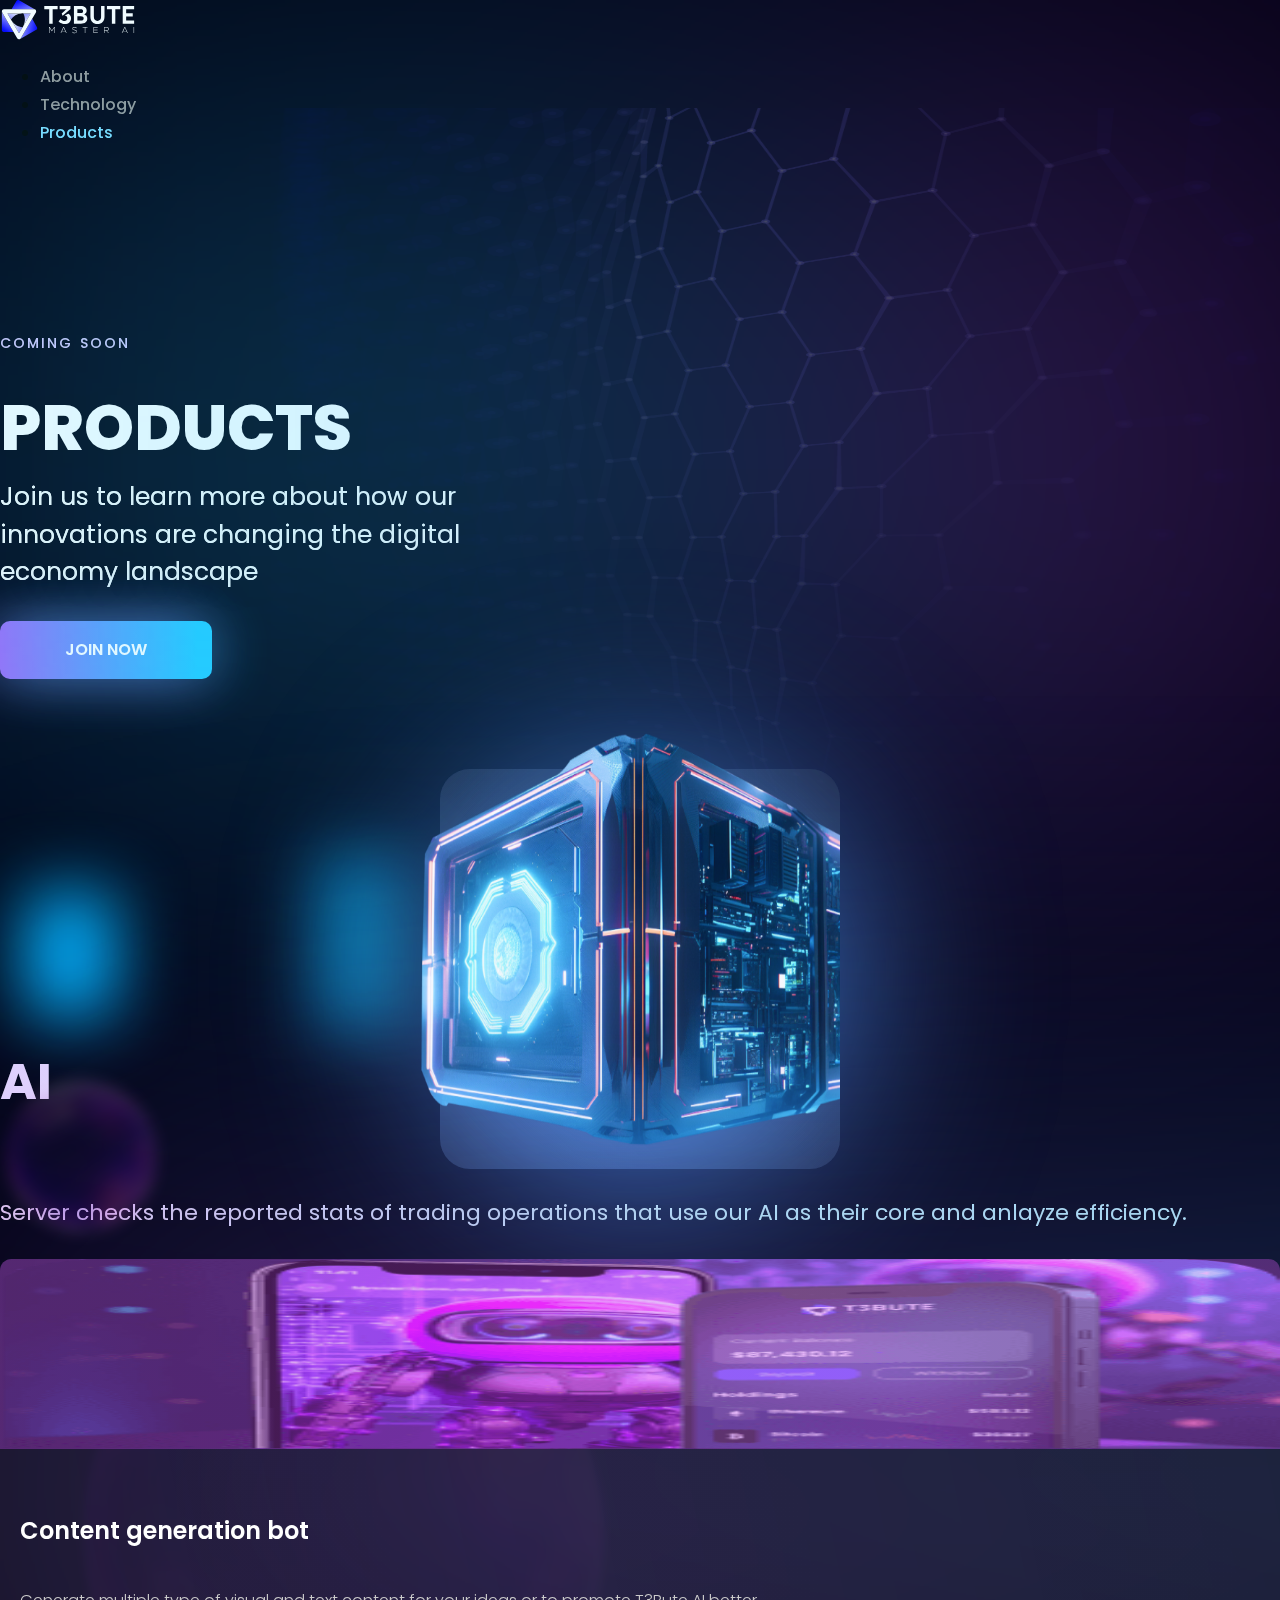
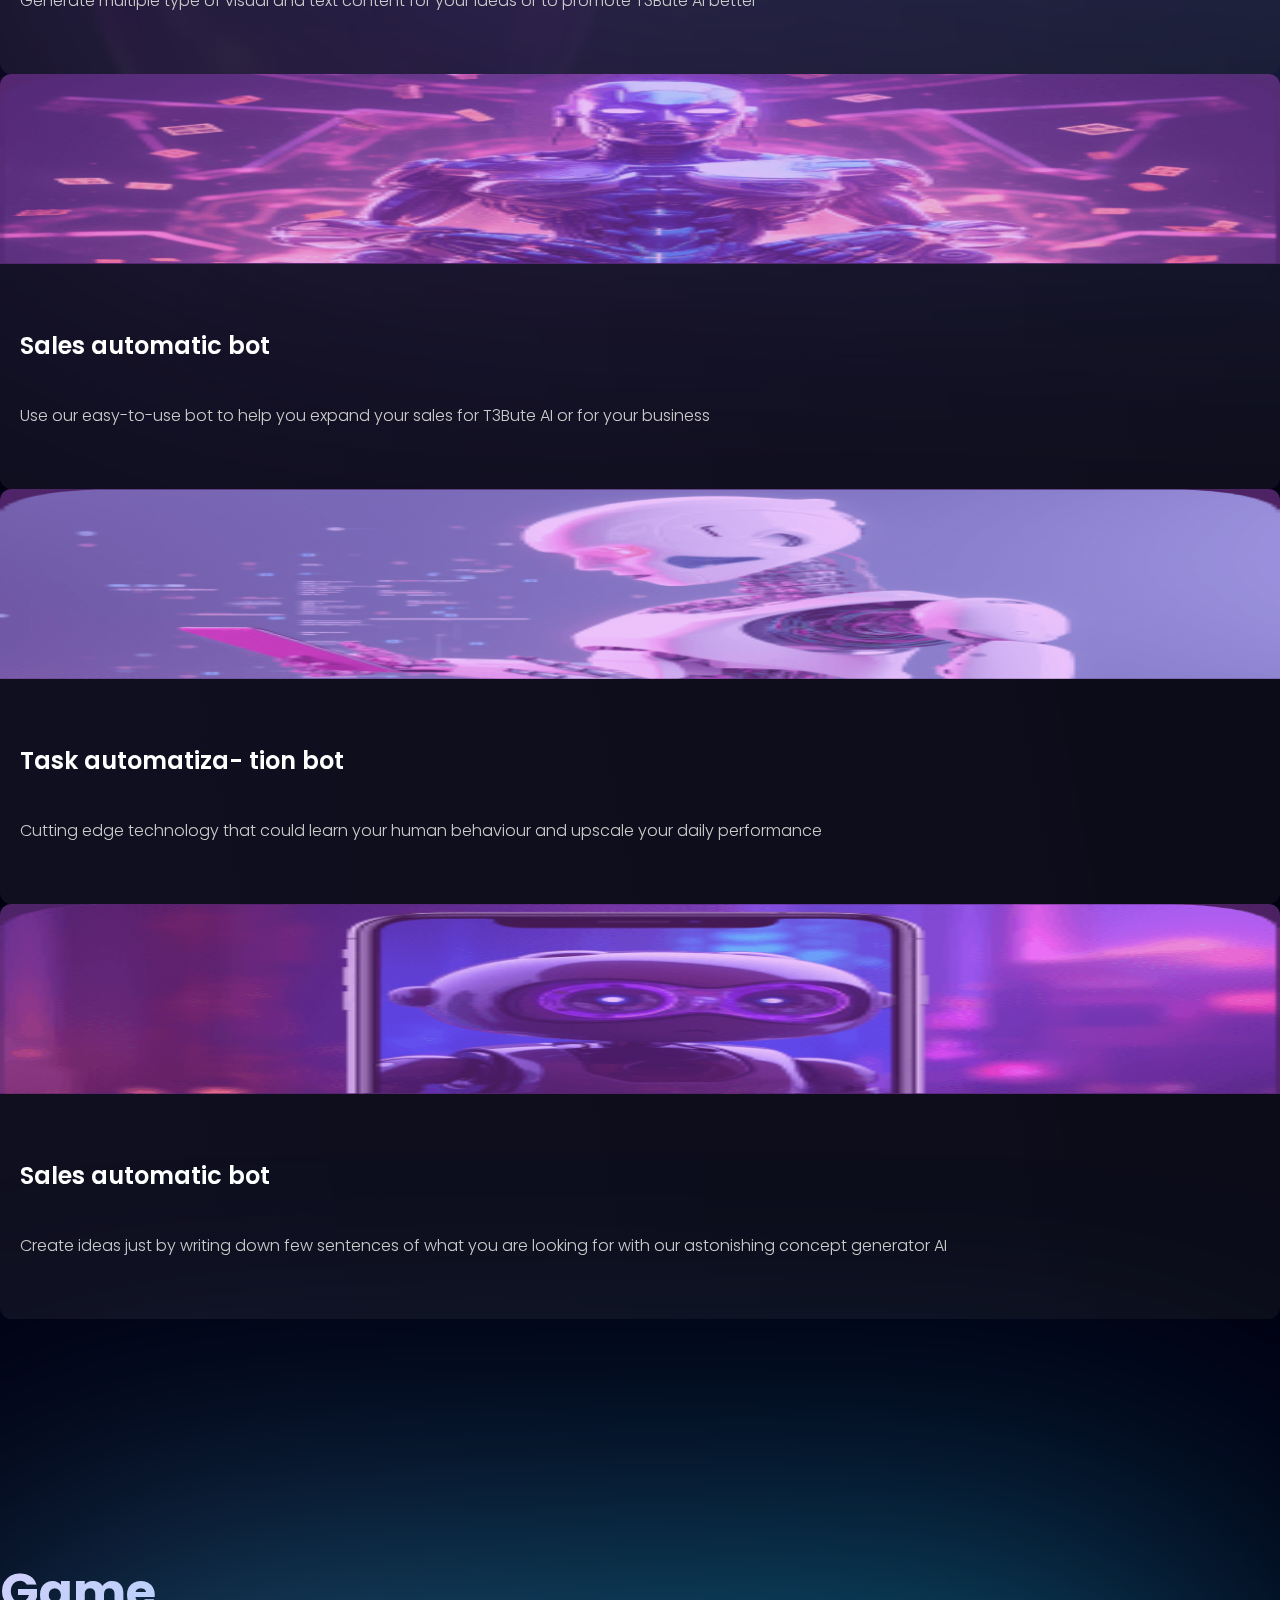
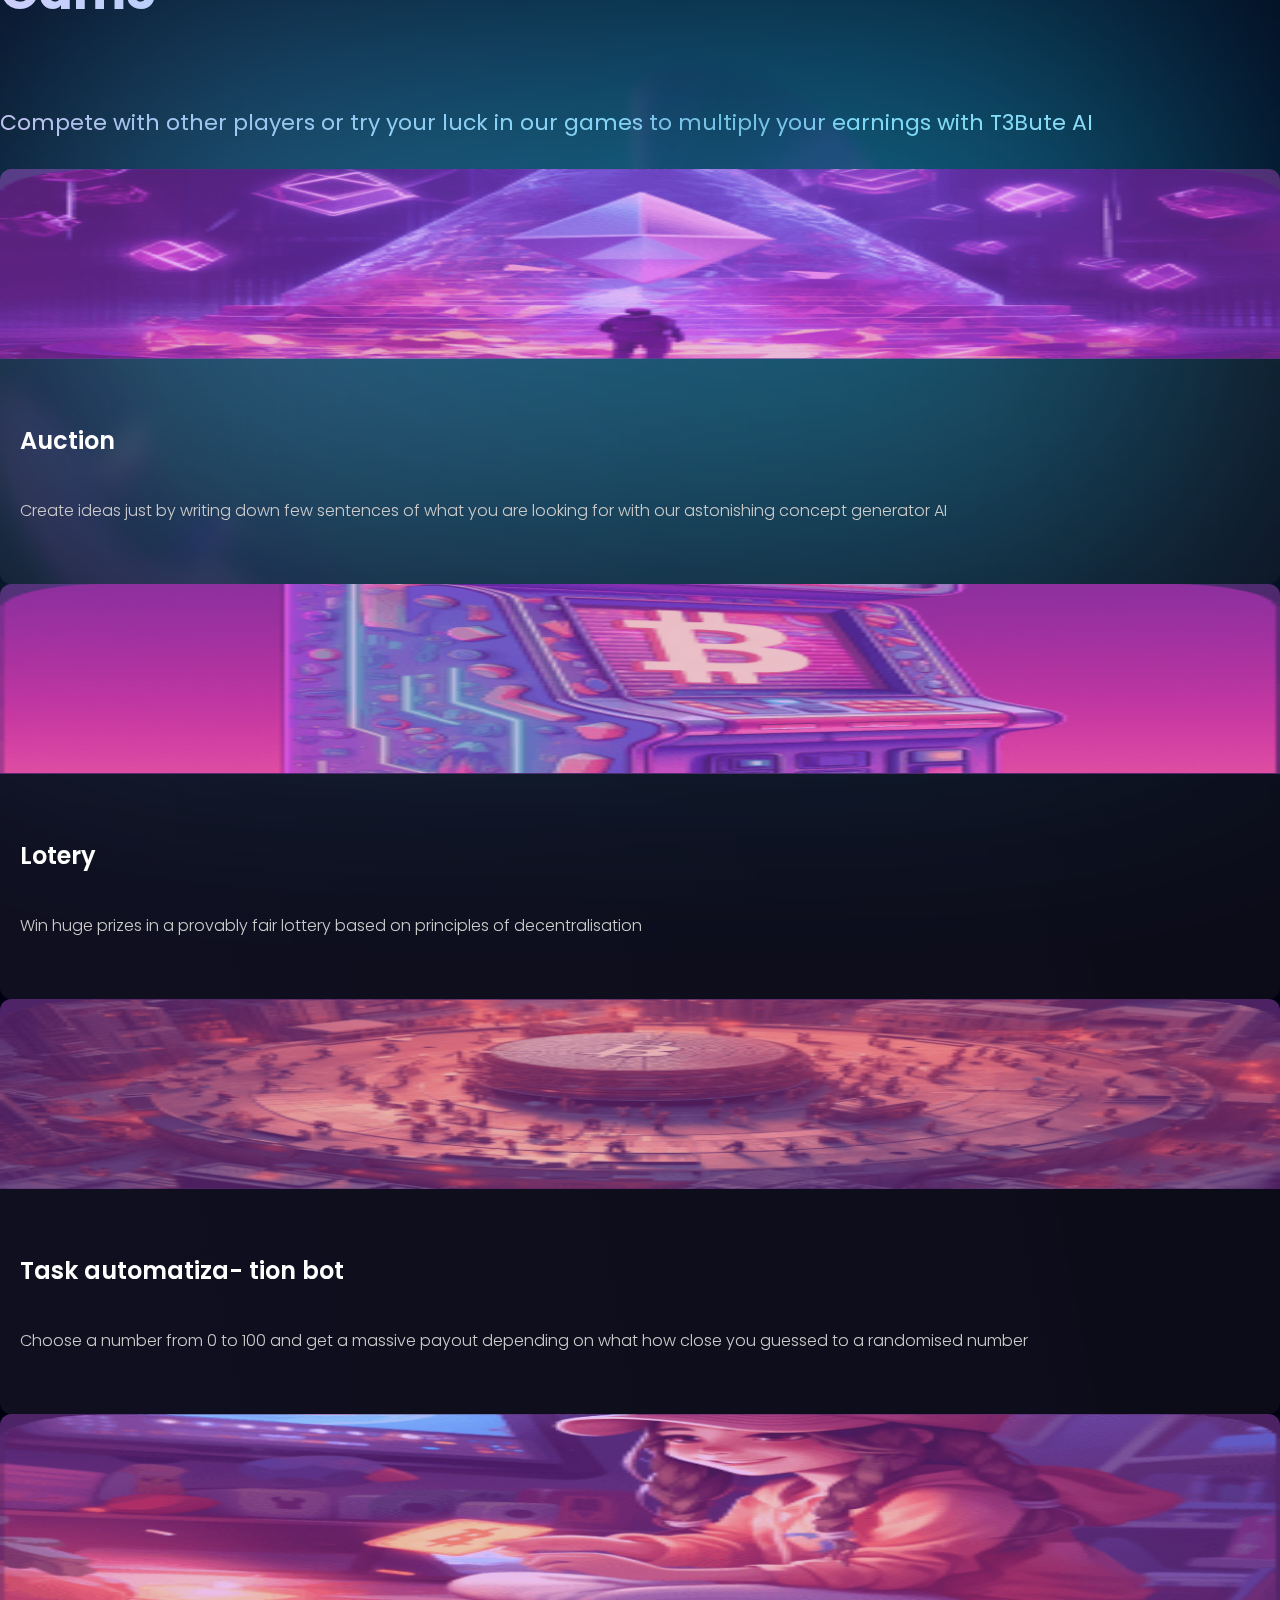
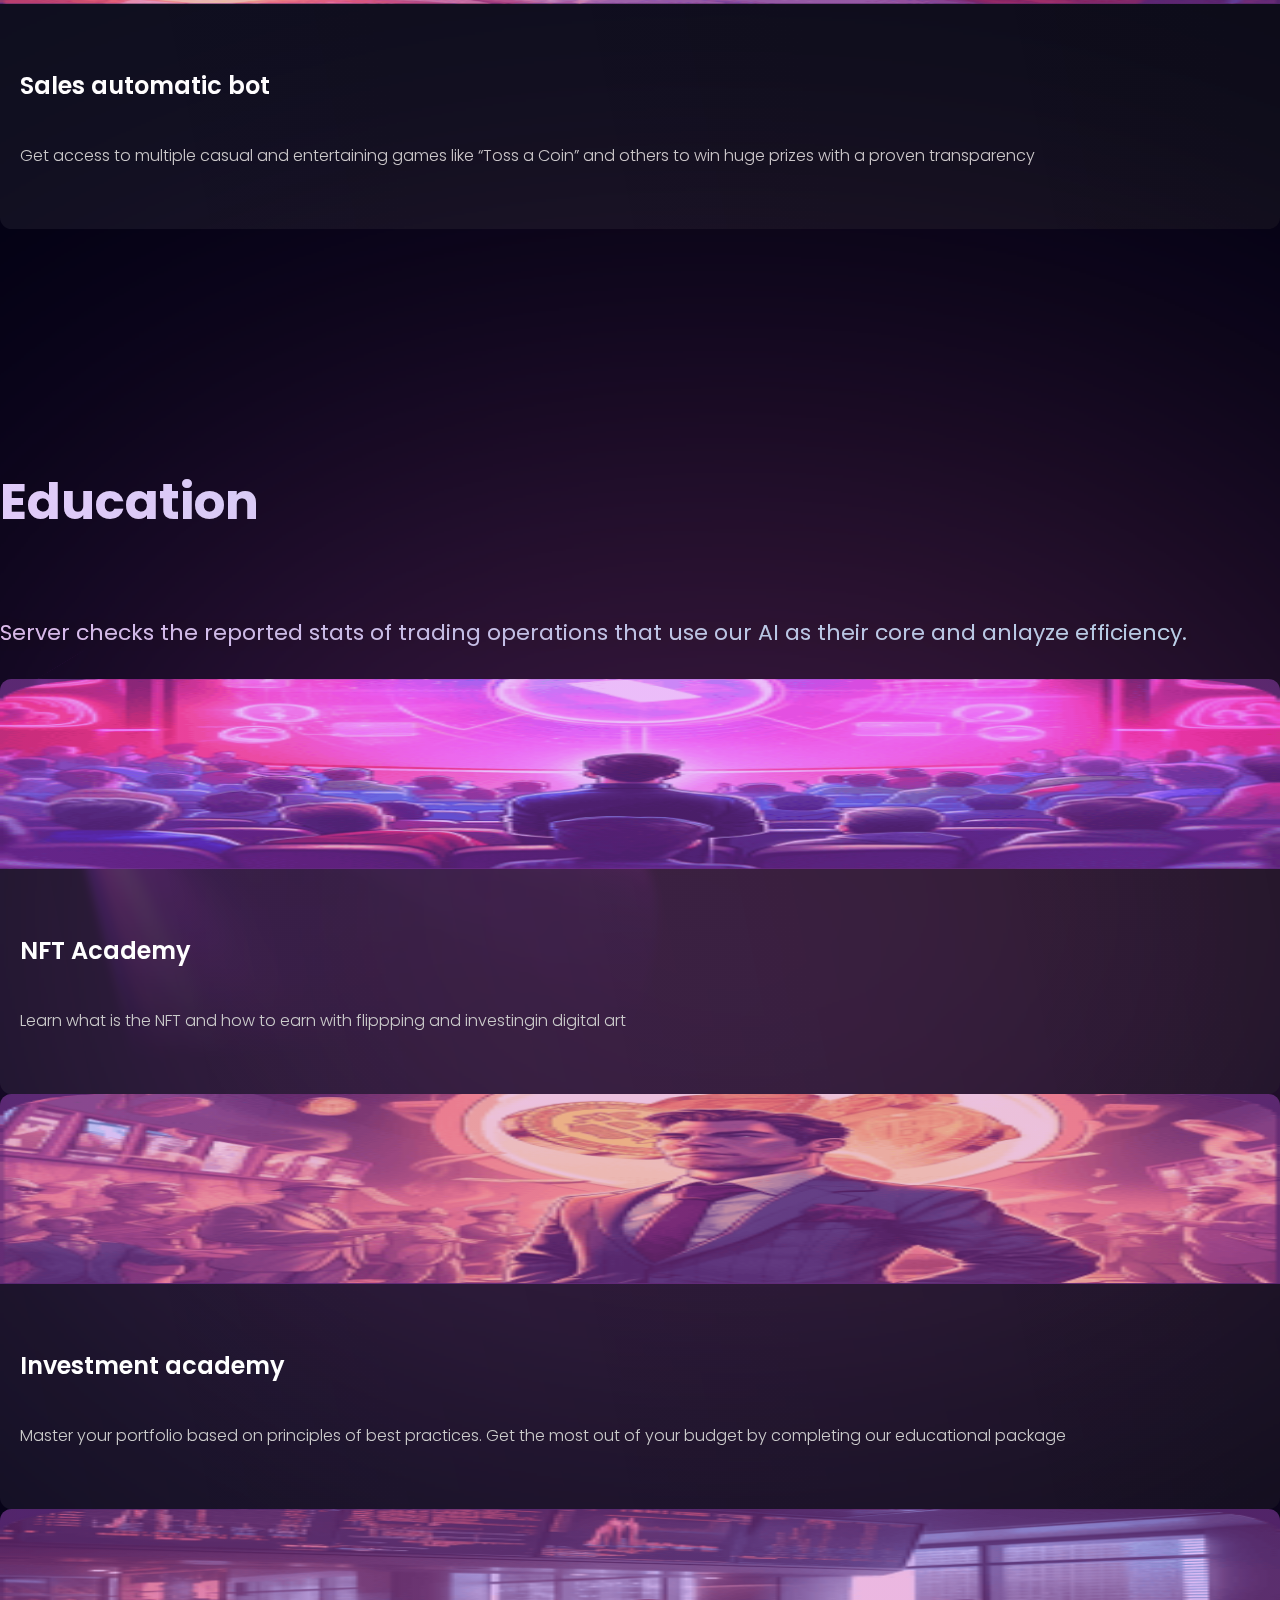
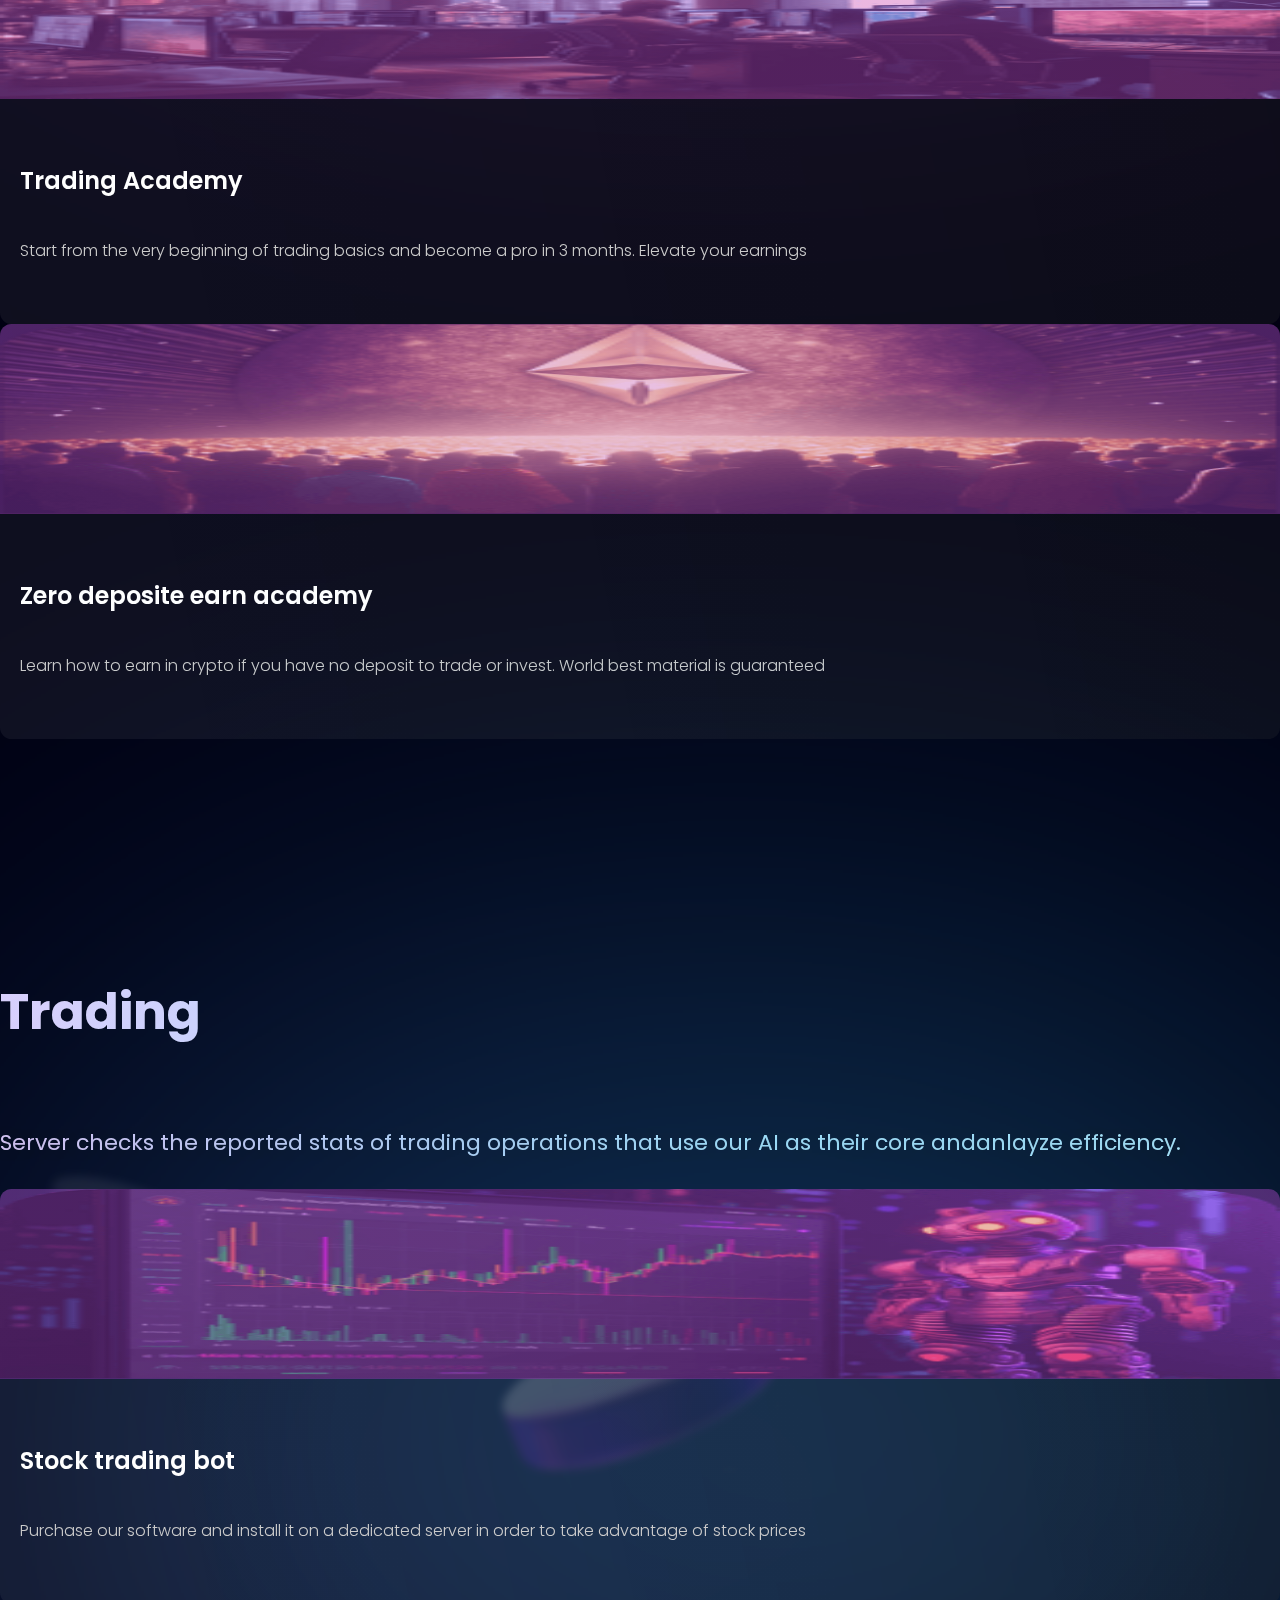
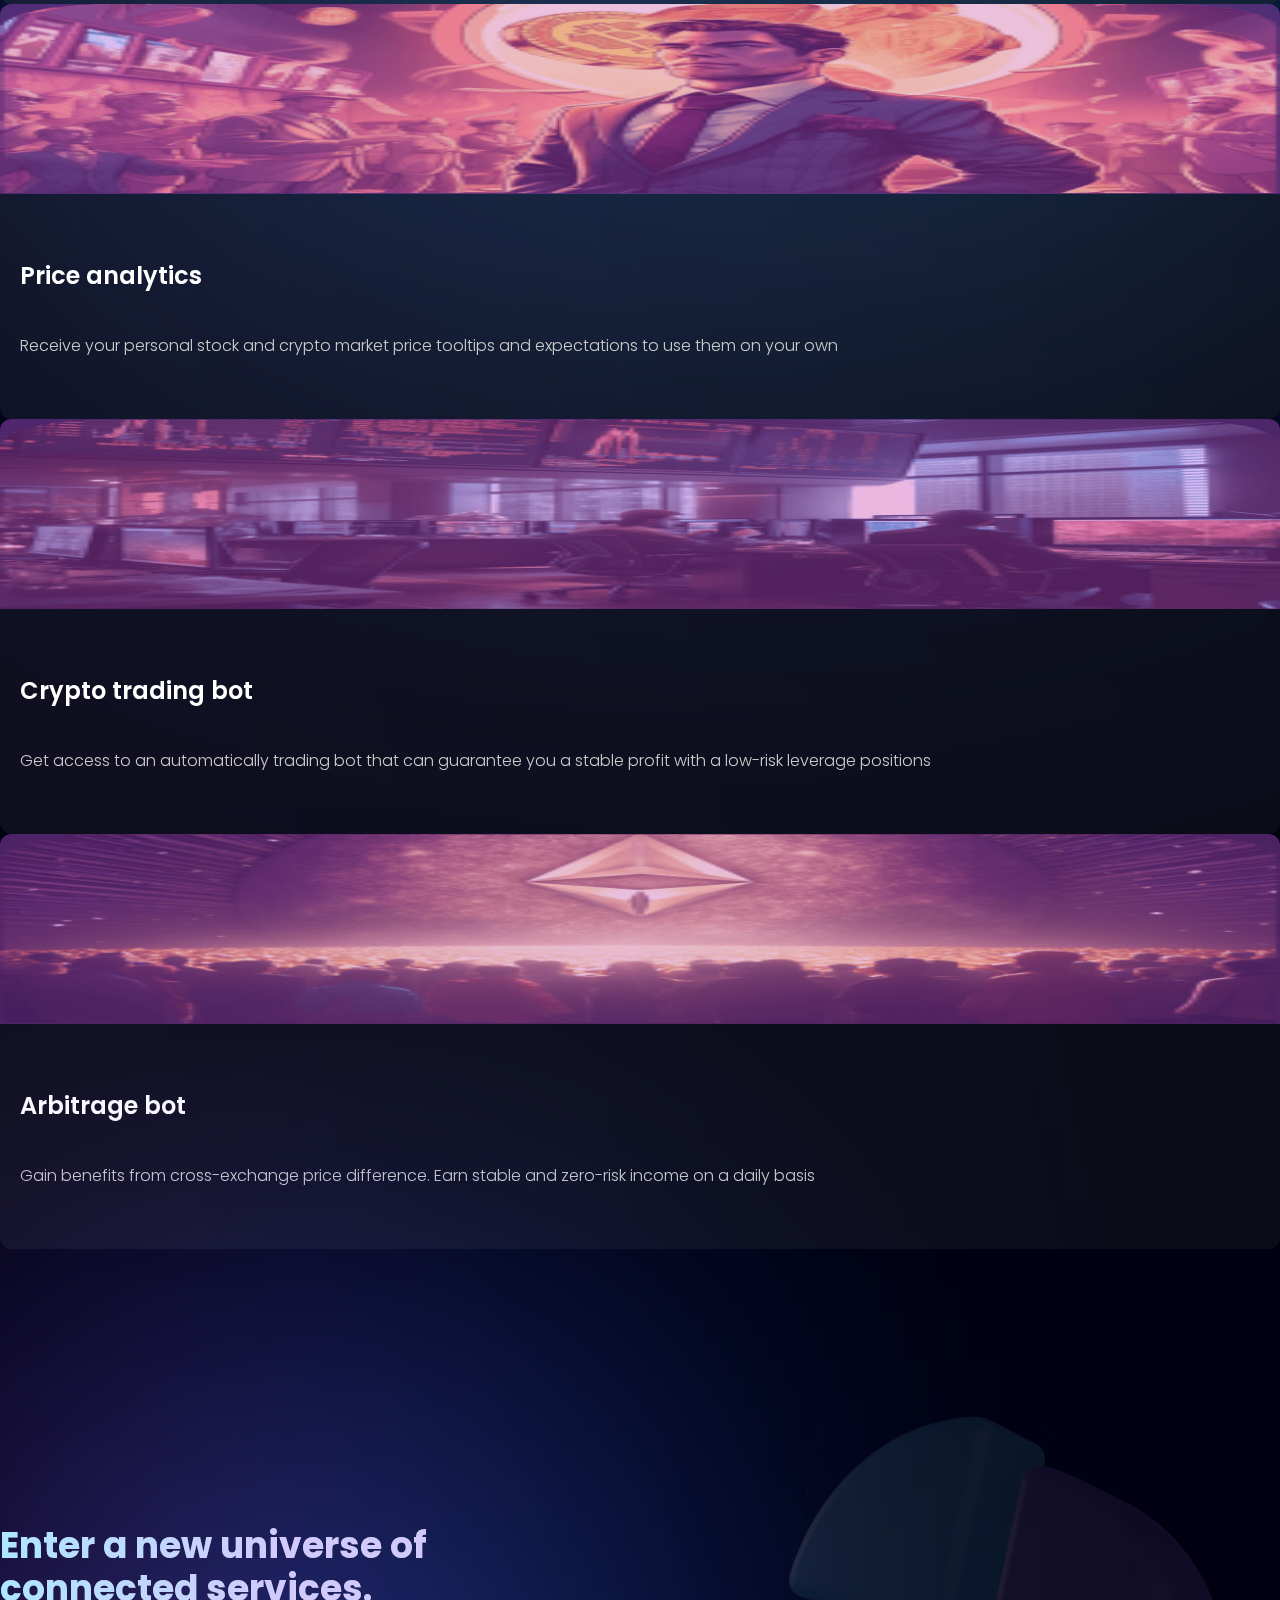
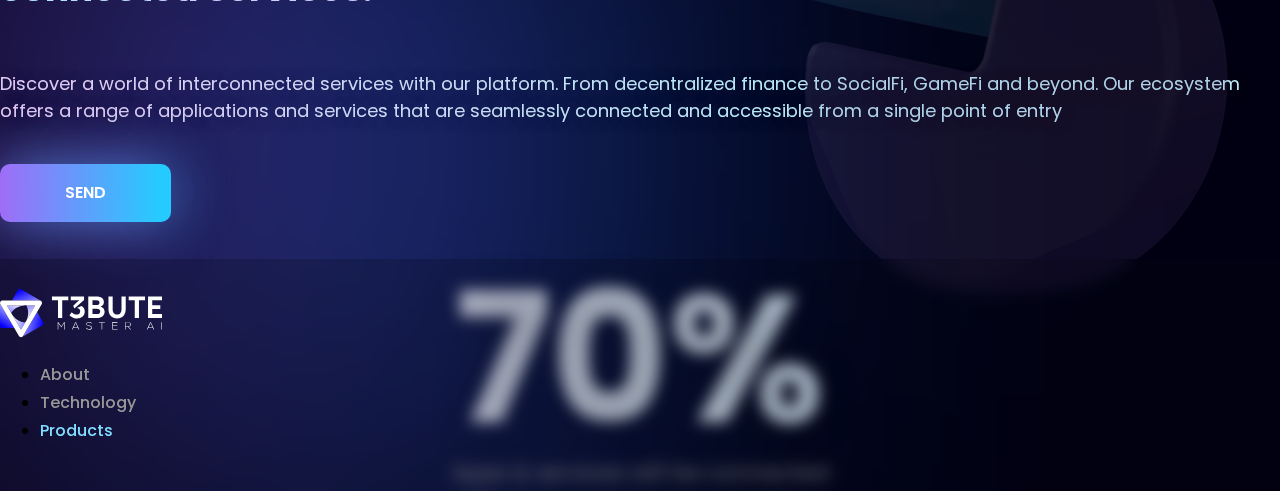
==== commit e32c6ad6: "fixed css" ====
--- a/docs/products.html
+++ b/docs/products.html
@@ -379,7 +379,7 @@
                 <div class="d-flex flex-wrap justify-content-center in-footer">
                     <a href="../index.html"
                         class="d-flex align-items-center me-md-auto link-body-emphasis text-decoration-none">
-                        <img src="../images/logo.png" alt="">
+                        <img src="../images/logo.svg" alt="">
                     </a>
                     <ul class="nav nav-pills">
                         <li class="nav-item"><a href="../index.html" class="nav-link">About</a></li>
--- a/style/style.css
+++ b/style/style.css
@@ -350,7 +350,7 @@
     margin: 15px 0 35px;
 }
 
-.subscribe-start .title > span {
+.subscribe-start .title>span {
     display: block;
 }
 
@@ -2291,7 +2291,7 @@
     background-clip: text;
     text-shadow: 0px 4px 32px rgba(0, 0, 0, 0.25);
     margin-bottom: 70px;
-    max-width: 450px;
+    max-width: 660px;
 }
 
 .primary-screen-end-block img {
@@ -2312,6 +2312,7 @@
     position: relative;
     z-index: 1;
     margin-top: 200px;
+    margin-bottom: 70px;
 }
 
 .fundation::before {
@@ -2427,8 +2428,8 @@
     position: absolute;
     width: 1020px;
     left: 122px;
-    top: 35px;
-    background: url('../images/grid-techno.svg') no-repeat;
+    top: 37px;
+    background: url('../images/grid.png') no-repeat;
 }
 
 .grid-col .gc {
@@ -2768,9 +2769,12 @@
 
 
 .jumbo {
-    height: 760px;
-    position: relative;
-}
+    height: auto;
+    position: relative;
+    margin-bottom: 200px;
+}
+
+
 
 .jumbo .title {
     font-family: 'Poppins';
@@ -2782,8 +2786,7 @@
     -webkit-background-clip: text;
     -webkit-text-fill-color: transparent;
     background-clip: text;
-    text-fill-color: transparent;
-    margin-top: 270px;
+    /* margin-top: 270px; */
 }
 
 .jumbo .text {
@@ -2810,11 +2813,6 @@
 }
 
 #first-jumbo .to-image {
-    position: absolute;
-    width: 550px;
-    height: 550px;
-    left: 0px;
-    top: calc(50% - 550px/2);
     background: linear-gradient(78.84deg, rgba(225, 9, 165, 0) 0%, rgba(0, 0, 0, 0.21) 98.69%), rgba(255, 255, 255, 0.06);
     backdrop-filter: blur(9.5px);
     border-radius: 30px;
@@ -2822,10 +2820,11 @@
 }
 
 #first-jumbo img {
-    width: 770px;
-    position: relative;
-    height: 600px;
-    left: -110px;
+    width: 688px;
+    position: relative;
+    height: 688px;
+    left: -20px;
+    top: -35px;
 }
 
 #first-jumbo .gradient-circle {
@@ -2864,11 +2863,6 @@
 }
 
 #second-jumbo .to-image {
-    position: absolute;
-    width: 550px;
-    height: 550px;
-    right: 0px;
-    top: calc(50% - 550px/2);
     background: linear-gradient(78.84deg, rgba(225, 9, 165, 0) 0%, rgba(0, 0, 0, 0.21) 98.69%), rgba(255, 255, 255, 0.06);
     backdrop-filter: blur(9.5px);
     border-radius: 30px;
@@ -2876,23 +2870,34 @@
 }
 
 #second-jumbo img {
-    position: relative;
+    position: absolute;
+    width: auto;
+    height: 714px;
+    top: -79px;
+    right: 0px;
+}
+
+#second-jumbo .gradient-circle {
+    position: absolute;
     width: 600px;
     height: 600px;
-    left: -45px;
-    top: -50px;
-}
-
-#second-jumbo .gradient-circle {
-    position: absolute;
-    width: 516.61px;
-    height: 517.34px;
-    left: calc(50% - 516.61px/2 + 16.48px);
-    top: 0;
+    top: 17px;
+    left: 17px;
+    border-radius: 600px;
     background: #0997FF;
-    filter: blur(95.6733px);
-}
-
+    filter: blur(110px);
+}
+
+#second-jumbo .gradient-circle-sm {
+    position: absolute;
+    width: 165px;
+    height: 167px;
+    background: rgba(133, 203, 255, 0.77);
+    filter: blur(29.285228729248047px);
+    top: 30px;
+    left: 275px;
+    z-index: 2;
+}
 
 
 #third-jumbo::before {
@@ -2909,11 +2914,6 @@
 }
 
 #third-jumbo .to-image {
-    position: absolute;
-    width: 550px;
-    height: 550px;
-    left: 0px;
-    top: calc(50% - 550px/2);
     background: linear-gradient(78.84deg, rgba(225, 9, 165, 0) 0%, rgba(0, 0, 0, 0.21) 98.69%), rgba(255, 255, 255, 0.06);
     backdrop-filter: blur(9.5px);
     border-radius: 30px;
@@ -2922,10 +2922,10 @@
 
 #third-jumbo img {
     position: relative;
-    width: 582px;
-    height: 615px;
+    width: 673px;
+    height: 711px;
     left: 0px;
-    top: -65px;
+    top: -75px;
 }
 
 #third-jumbo .gradient-circle {
@@ -2963,11 +2963,6 @@
 }
 
 #fourth-jumbo .to-image {
-    position: absolute;
-    width: 550px;
-    height: 550px;
-    right: 0px;
-    top: calc(50% - 550px/2);
     background: linear-gradient(78.84deg, rgba(225, 9, 165, 0) 0%, rgba(0, 0, 0, 0.21) 98.69%), rgba(255, 255, 255, 0.06);
     backdrop-filter: blur(9.5px);
     border-radius: 30px;
@@ -2976,10 +2971,10 @@
 
 #fourth-jumbo img {
     position: relative;
-    width: 671px;
-    height: 735px;
-    left: -60px;
-    top: -96.5px;
+    width: 680px;
+    height: 650px;
+    left: -22px;
+    top: -13px;
 }
 
 #fourth-jumbo .gradient-circle {
@@ -2994,6 +2989,78 @@
 
 #fourth-jumbo .gradient-circle-sm {
     position: absolute;
+    width: 636px;
+    height: 636px;
+    left: calc(50% - 636px/2 - 0.61px);
+    top: calc(50% - 636px/2 + 1.87px);
+    border-radius: 636px;
+    background: #C94CF4;
+    filter: blur(117px);
+}
+
+#fourth-jumbo .gradient-circle-left {
+    position: absolute;
+    width: 143px;
+    height: 144px;
+    left: 85px;
+    top: 180px;
+    background: rgba(238, 133, 255, 0.77);
+    mix-blend-mode: hard-light;
+    filter: blur(27px);
+}
+
+#fourth-jumbo .gradient-circle-center {
+    position: absolute;
+    width: 143px;
+    height: 144px;
+    left: 305px;
+    top: 80px;
+    background: rgba(238, 133, 255, 0.77);
+    mix-blend-mode: hard-light;
+    filter: blur(27px);
+}
+
+#fourth-jumbo .gradient-circle-right {
+    position: absolute;
+    width: 143px;
+    height: 144px;
+    left: 325px;
+    top: 365px;
+    background: rgba(238, 133, 255, 0.77);
+    mix-blend-mode: hard-light;
+    filter: blur(27px);
+}
+
+#fifth-jumbo::before {
+    content: '';
+    position: absolute;
+    width: 1440px;
+    height: 509.64px;
+    left: 0;
+    top: 126.75px;
+    background: linear-gradient(88.7deg, rgba(37, 203, 255, 0.2) 28.76%, rgba(201, 76, 244, 0.2) 61.12%);
+    filter: blur(247px);
+    transform: matrix(-1, 0, 0, 1, 0, 0);
+    z-index: -1;
+}
+
+#fifth-jumbo .to-image {
+    background: linear-gradient(78.84deg, rgba(225, 9, 165, 0) 0%, rgba(0, 0, 0, 0.21) 98.69%), rgba(255, 255, 255, 0.06);
+    backdrop-filter: blur(9.5px);
+    border-radius: 30px;
+    z-index: -1;
+}
+
+#fifth-jumbo img {
+    position: relative;
+    width: 636px;
+    height: 691px;
+    left: 0px;
+    top: -55px;
+}
+
+#fifth-jumbo .gradient-circle {
+    position: absolute;
     width: 550.77px;
     height: 550px;
     left: calc(50% - 550.77px/2 - 0.61px);
@@ -3002,82 +3069,6 @@
     filter: blur(102px);
 }
 
-#fourth-jumbo .gradient-circle-left {
-    position: absolute;
-    width: 143px;
-    height: 144px;
-    left: 46px;
-    top: 146.5px;
-    background: rgba(238, 133, 255, 0.77);
-    mix-blend-mode: hard-light;
-    filter: blur(27px);
-}
-
-#fourth-jumbo .gradient-circle-center {
-    position: absolute;
-    width: 143px;
-    height: 144px;
-    left: 260px;
-    top: 61.5px;
-    background: rgba(238, 133, 255, 0.77);
-    mix-blend-mode: hard-light;
-    filter: blur(27px);
-}
-
-#fourth-jumbo .gradient-circle-right {
-    position: absolute;
-    width: 143px;
-    height: 144px;
-    left: 260px;
-    top: 340.5px;
-    background: rgba(238, 133, 255, 0.77);
-    mix-blend-mode: hard-light;
-    filter: blur(27px);
-}
-
-#fifth-jumbo::before {
-    content: '';
-    position: absolute;
-    width: 1440px;
-    height: 509.64px;
-    left: 0;
-    top: 126.75px;
-    background: linear-gradient(88.7deg, rgba(37, 203, 255, 0.2) 28.76%, rgba(201, 76, 244, 0.2) 61.12%);
-    filter: blur(247px);
-    transform: matrix(-1, 0, 0, 1, 0, 0);
-    z-index: -1;
-}
-
-#fifth-jumbo .to-image {
-    position: absolute;
-    width: 550px;
-    height: 550px;
-    left: 0px;
-    top: calc(50% - 550px/2);
-    background: linear-gradient(78.84deg, rgba(225, 9, 165, 0) 0%, rgba(0, 0, 0, 0.21) 98.69%), rgba(255, 255, 255, 0.06);
-    backdrop-filter: blur(9.5px);
-    border-radius: 30px;
-    z-index: -1;
-}
-
-#fifth-jumbo img {
-    position: relative;
-    width: 550px;
-    height: 598px;
-    left: 0px;
-    top: -48px;
-}
-
-#fifth-jumbo .gradient-circle {
-    position: absolute;
-    width: 550.77px;
-    height: 550px;
-    left: calc(50% - 550.77px/2 - 0.61px);
-    top: calc(50% - 550px/2 + 1.87px);
-    background: rgba(76, 93, 244, 0.3);
-    filter: blur(102px);
-}
-
 #fifth-jumbo .gradient-circle-sm {
     position: absolute;
     width: 550.77px;
@@ -3120,6 +3111,24 @@
     z-index: -1;
 }
 
+.jumbo .to-image {
+    position: relative !important;
+    width: 100% !important;
+    height: 635px !important;
+    max-height: 635px !important;
+    /* margin-bottom: 250px; */
+}
+
+.jss-box-right {
+    max-width: 580px;
+    margin-left: auto;
+}
+
+.jss-box-left {
+    max-width: 600px;
+    margin-right: auto;
+}
+
 .subscribe-box {
     padding-top: 85px;
     padding-bottom: 85px;
@@ -3130,9 +3139,10 @@
     font-style: normal;
     font-weight: 800;
     font-size: 60px;
-    line-height: 90px;
+    line-height: 60px;
     text-align: center;
     color: #FFFFFF;
+    margin-bottom: 30px;
 }
 
 
@@ -3149,12 +3159,12 @@
     background-clip: text;
     text-shadow: 0px 4px 32px rgba(0, 0, 0, 0.25);
     max-width: 890px;
-    margin: 0 auto;
+    margin: 0 auto 35px;
     display: block;
 }
 
 .subscribe-form-box {
-    margin-top: 45px;
+    margin-top: 0px;
 }
 
 
--- a/style/xs.css
+++ b/style/xs.css
@@ -65,25 +65,40 @@
     .primary-screen::before {
         content: '';
         position: absolute;
-        width: 1440px;
-        height: 692px;
-        left: calc(50% - 1440px/2);
-        top: 0px;
-        background: linear-gradient(82.66deg, rgba(37, 203, 255, 0.2632) 49.72%, rgba(201, 76, 244, 0.28) 75.27%);
-        filter: blur(262px);
+        width: 1000px;
+        height: 540px;
+        left: 50%;
+        margin-left: -500px;
+        top: 270px;
+        border-radius: 500px;
+        background: linear-gradient(152deg, rgba(37, 203, 255, 0.36) 35.82%, rgba(201, 76, 244, 0.38) 100%);
+        filter: blur(186.5px);
+        transform: rotate(90deg);
         z-index: 5;
     }
 
     .primary-screen::after {
         content: '';
+        position: absolute;
+        width: 1900px;
+        height: 1200px;
+        left: 50%;
+        margin-left: -950px;
+        top: 0;
+        background: url('../images/tech-bg.png') no-repeat;
+        background-size: contain;
+        z-index: -1;
+    }
+
+    /* content: '';
         position: absolute;
         width: 1440px;
         height: 692px;
         left: calc(50% - 1440px/2);
         top: 150px;
         background: url('../images/illustration_bg.svg');
-        z-index: -1;
-    }
+        z-index: -1; */
+
 
     .primary-screen-start-block {
         z-index: 7;
@@ -92,7 +107,7 @@
     .primary-screen-end-block {
         position: relative;
         z-index: 7;
-        margin-top: 60px;
+        margin-top: 90px;
     }
 
     .home-screen-end-block img {
@@ -237,7 +252,7 @@
         font-family: 'Poppins';
         font-style: normal;
         font-weight: 400;
-        font-size: 20px;
+        font-size: 16px;
         max-width: 330px;
         line-height: 150%;
         text-align: center;
@@ -307,7 +322,7 @@
         position: relative;
         height: auto;
         z-index: 8;
-        margin: 0 0 100px;
+        margin: 130px 0 100px;
         padding: 0;
     }
 
@@ -621,7 +636,7 @@
         background-clip: text;
         mix-blend-mode: normal;
         text-shadow: 0px 5.09811px 40.7849px rgba(0, 0, 0, 0.25);
-        margin: 50px 0 10px;
+        margin: 82px 0 10px;
     }
 
     .product-contact-end .description {
@@ -656,11 +671,11 @@
 
 
     .primary-screen-end-block img.techno-primary-image {
-        width: 400px;
-        height: 380px;
-        left: 50%;
-        margin-left: -214px;
-        top: -60px;
+        width: 313px;
+        height: 362px;
+        left: 50%;
+        margin-left: -183px;
+        top: -31px;
         position: absolute;
         z-index: 5;
     }
@@ -718,10 +733,11 @@
     } */
 
     .fundation {
-        height: 457px;
+        height: auto;
         position: relative;
         z-index: 1;
-        margin-top: 120px;
+        margin-top: 210px;
+        margin-bottom: 110px;
     }
 
     .fundation::before {
@@ -946,11 +962,46 @@
         right: 0;
     }
 
+    .techno-bg-gradient {
+        position: relative;
+    }
+
+    .techno-bg-gradient::before {
+        content: '';
+        position: absolute;
+        width: 400px;
+        height: 1800px;
+        left: 50%;
+        margin-left: -200px;
+        top: -250px;
+        border-radius: 1757px;
+        background: linear-gradient(152deg, rgba(37, 203, 255, 0.26) 35.82%, rgba(201, 76, 244, 0.28) 100%);
+        filter: blur(186.5px);
+        z-index: -3;
+    }
+
+
     .jumbo {
-        height: auto;
-        min-height: 475px;
-        position: relative;
         margin-bottom: 100px;
+    }
+
+    .jumbo .to-image {
+        position: relative !important;
+        width: 100% !important;
+        max-width: 315px !important;
+        height: 315px !important;
+        max-height: 315px !important;
+        margin: 0 auto;
+    }
+
+    .jss-box-right {
+        max-width: 100%;
+        margin-left: auto;
+    }
+
+    .jss-box-left {
+        max-width: 100%;
+        margin-right: auto;
     }
 
     .jumbo .title {
@@ -959,12 +1010,11 @@
         font-weight: 700;
         font-size: 30px;
         line-height: 120%;
-        text-align: center;
         background: linear-gradient(90.4deg, rgba(201, 76, 244, 0.3) -32.37%, rgba(37, 203, 255, 0.3) 93.03%), #FFFFFF;
         -webkit-background-clip: text;
         -webkit-text-fill-color: transparent;
         background-clip: text;
-        margin-top: 10px;
+        text-align: center;
     }
 
     .jumbo .text {
@@ -973,322 +1023,304 @@
         font-weight: 400;
         font-size: 16px;
         line-height: 150%;
-        text-align: center;
         background: linear-gradient(88.74deg, rgba(201, 76, 244, 0.3) -8.16%, rgba(37, 203, 255, 0.3) 58.17%), #FFFFFF;
         -webkit-background-clip: text;
         -webkit-text-fill-color: transparent;
         background-clip: text;
         text-shadow: 0px 1.42104px 11.3683px rgba(0, 0, 0, 0.25);
-        max-width: 320px;
-        margin: 0 auto;
-    }
-
-    #second-jumbo.jumbo {
-        height: 570px;
-        position: relative;
-        margin-bottom: 100px;
-    }
-
-    #second-jumbo::before {
-        content: '';
-        position: absolute;
-        width: 604px;
-        height: 375px;
+        text-align: center;
+        margin: 0 auto 50px;
+    }
+
+    #first-jumbo::before {
+        content: '';
+        position: absolute;
+        width: 765px;
+        height: 310px;
         left: 0;
-        top: 0;
-        background: linear-gradient(81.95deg, rgba(37, 203, 255, 0.2632) 14.78%, rgba(76, 133, 244, 0.28) 48.04%);
-        filter: blur(186.5px);
-        transform: rotate(90deg);
-        z-index: -1;
-    }
-
-    #first-jumbo .to-image {
-        position: absolute;
-        width: 315px;
-        height: 315px;
-        left: 50%;
-        margin-left: -157px;
-        top: 155px;
-        background: linear-gradient(78.84deg, rgba(91, 9, 225, 0) 0%, rgba(0, 0, 0, 0.21) 98.69%), rgba(255, 255, 255, 0.06);
-        backdrop-filter: blur(5.44091px);
-        border-radius: 17.1818px;
-        z-index: -1;
-    }
-
-    #first-jumbo img {
-        position: relative;
-        width: 423px;
-        height: 387.08px;
-        left: -57px;
-        top: -45px;
-    }
-
-    #first-jumbo .gradient-circle {
-        position: absolute;
-        width: 314.87px;
-        height: 314.43px;
-        left: calc(50% - 314.87px/2 - 0.35px);
-        top: calc(50% - 314.43px/2 + 1.07px);
-        background: rgba(76, 93, 244, 0.3);
-        filter: blur(58.3122px);
-    }
-
-    #second-jumbo::before {
-        content: '';
-        position: absolute;
-        width: 400px;
-        height: 570px;
-        left: 0;
-        top: 0;
-        background: linear-gradient(81.95deg, rgba(37, 203, 255, 0.2632) 14.78%, rgba(76, 133, 244, 0.28) 48.04%);
-        filter: blur(186.5px);
-        z-index: -1;
-    }
-
-    #second-jumbo .to-image {
-        position: absolute;
-        width: 315px;
-        height: 315px;
-        left: 50%;
-        margin-left: -157px;
-        top: 260px;
-        background: linear-gradient(78.84deg, rgba(91, 9, 225, 0) 0%, rgba(0, 0, 0, 0.21) 98.69%), rgba(255, 255, 255, 0.06);
-        backdrop-filter: blur(5.44091px);
-        border-radius: 17.1818px;
-        z-index: -1;
-    }
-
-    #second-jumbo img {
-        position: relative;
-        width: 296px;
-        height: 381.08px;
-        left: 19px;
-        top: -65px;
-    }
-
-    #second-jumbo .gradient-circle {
-        position: absolute;
-        position: absolute;
-        width: 295.88px;
-        height: 296.3px;
-        left: calc(50% - 295.88px/2 + 9.44px);
-        top: calc(50% - 296.3px/2 + 10.42px);
-        background: #0997FF;
-        filter: blur(54.7947px);
-    }
-
-    #third-jumbo.jumbo {
-        height: 510px;
-        position: relative;
-        margin-bottom: 100px;
-    }
-
-    #third-jumbo::before {
-        content: '';
-        position: absolute;
-        width: 1440px;
-        height: 509.64px;
-        left: 0;
-        top: 126.75px;
+        top: 25px;
         background: linear-gradient(88.7deg, rgba(37, 203, 255, 0.2) 28.76%, rgba(201, 76, 244, 0.2) 61.12%);
         filter: blur(247px);
         transform: matrix(-1, 0, 0, 1, 0, 0);
         z-index: -1;
     }
 
+    #first-jumbo img {
+        position: relative;
+        width: 348px;
+        height: 348px;
+        left: -20px;
+        top: -35px;
+    }
+
+    #first-jumbo .gradient-circle {
+        position: absolute;
+        width: 330px;
+        height: 330px;
+        left: 0;
+        top: calc(50% - 330px/2 - 0.5px);
+        background: #C94CF4;
+        opacity: 0.5;
+        filter: blur(102px);
+    }
+
+    #first-jumbo .gradient-circle-sm {
+        position: absolute;
+        width: 0px;
+        height: 0px;
+        /* left: calc(50% - 330px/2 - 0.61px);
+        top: calc(50% - 330px/2 + 1.87px); */
+        background: rgba(76, 93, 244, 0.3);
+        filter: blur(102px);
+    }
+
+    #second-jumbo .text {
+        margin-bottom: 70px;
+    }
+
+
+    #second-jumbo::before {
+        content: '';
+        position: absolute;
+        width: 765px;
+        height: 310px;
+        left: 0;
+        top: 25px;
+        background: linear-gradient(88.7deg, rgba(37, 203, 255, 0.2) 28.76%, rgba(201, 76, 244, 0.2) 61.12%);
+        filter: blur(247px);
+        transform: matrix(-1, 0, 0, 1, 0, 0);
+        z-index: -1;
+    }
+
+    #second-jumbo img {
+        position: absolute;
+        width: auto;
+        height: 359px;
+        top: -43px;
+        right: 0px;
+    }
+
+    #second-jumbo .gradient-circle {
+        position: absolute;
+        width: 300px;
+        height: 300px;
+        top: 0px;
+        left: 0px;
+        border-radius: 300px;
+        background: #0997FF;
+        filter: blur(55px);
+    }
+
+    #second-jumbo .gradient-circle-sm {
+        position: absolute;
+        width: 100px;
+        height: 100px;
+        background: rgba(133, 203, 255, 0.77);
+        filter: blur(29.285228729248047px);
+        top: -22px;
+        left: 132px;
+        z-index: 2;
+    }
+
+    #third-jumbo {
+        margin-bottom: 145px;
+    }
+
+
+    #third-jumbo::before {
+        content: '';
+        position: absolute;
+        width: 765px;
+        height: 310px;
+        left: 0;
+        top: 25px;
+        background: linear-gradient(88.7deg, rgba(37, 203, 255, 0.2) 28.76%, rgba(201, 76, 244, 0.2) 61.12%);
+        filter: blur(247px);
+        transform: matrix(-1, 0, 0, 1, 0, 0);
+        z-index: -1;
+    }
+
     #third-jumbo .to-image {
+        background: linear-gradient(78.84deg, rgba(225, 9, 165, 0) 0%, rgba(0, 0, 0, 0.21) 98.69%), rgba(255, 255, 255, 0.06);
+        backdrop-filter: blur(9.5px);
+        border-radius: 30px;
+        z-index: -1;
+    }
+
+    #third-jumbo .text {
+        margin-bottom: 90px;
+    }
+
+    #third-jumbo img {
+        position: relative;
+        width: 315px;
+        height: 371px;
+        left: 0px;
+        top: -57px;
+    }
+
+    #third-jumbo .gradient-circle {
         position: absolute;
         width: 315px;
         height: 315px;
-        left: 50%;
-        margin-left: -157px;
-        top: 200px;
-        background: linear-gradient(78.84deg, rgba(225, 9, 165, 0) 0%, rgba(0, 0, 0, 0.21) 98.69%), rgba(255, 255, 255, 0.06);
-        backdrop-filter: blur(5.44091px);
-        border-radius: 17.1818px;
-        z-index: -1;
-    }
-
-    #third-jumbo img {
-        position: relative;
-        width: 333.33px;
-        height: 352.23px;
-        left: 0px;
-        top: -37.23px;
-    }
-
-    #third-jumbo .gradient-circle {
-        position: absolute;
-        width: 315.44px;
-        height: 315px;
-        left: calc(50% - 315.44px/2 + 0.22px);
-        top: calc(50% - 315px/2 + 12.03px);
+        left: calc(50% - 315px/2 + 0.39px);
+        top: calc(50% - 315px/2 + 21px);
         background: #0989FF;
-        filter: blur(58.4182px);
+        filter: blur(102px);
     }
 
     #third-jumbo .gradient-circle-sm {
-        position: absolute;
-        width: 315.44px;
-        height: 315px;
-        left: calc(50% - 315.44px/2 - 0.35px);
-        top: calc(50% - 315px/2 + 1.07px);
-        background: rgba(76, 93, 244, 0.3);
-        filter: blur(58.4182px);
-    }
-
-    #fourth-jumbo.jumbo {
-        height: 570px;
-        position: relative;
-        margin-bottom: 100px;
-    }
-
-    #fourth-jumbo::before {
-        content: '';
-        position: absolute;
-        width: 130px;
-        height: 600px;
-        left: 0px;
-        top: 0px;
-        background: linear-gradient(81.95deg, rgba(255, 37, 233, 0.7332) 14.78%, rgba(85, 0, 124, 0.78) 48.04%);
-        filter: blur(186.5px);
-        z-index: -1;
-    }
-
-    #fourth-jumbo .to-image {
         position: absolute;
         width: 315px;
         height: 315px;
-        left: 50%;
-        margin-left: -157px;
-        top: 180px;
+        left: calc(50% - 315px/2 + 0.39px);
+        top: calc(50% - 315px/2 + 21px);
+        background: rgba(76, 93, 244, 0.3);
+        filter: blur(102px);
+    }
+
+    #fourth-jumbo {
+        margin-bottom: 150px;
+    }
+
+    #fourth-jumbo::before {
+        content: '';
+        position: absolute;
+        border-radius: 400px;
+        background: linear-gradient(151deg, rgba(255, 37, 233, 0.73) 0%, rgba(85, 0, 124, 0.78) 100%);
+        filter: blur(186.5px);
+        width: 700px;
+        height: 375px;
+        transform: rotate(90deg);
+        flex-shrink: 0;
+        left: 50%;
+        margin-left: -350px;
+        top: 280px;
+        z-index: -1;
+    }
+
+    #fourth-jumbo .to-image {
         background: linear-gradient(78.84deg, rgba(225, 9, 165, 0) 0%, rgba(0, 0, 0, 0.21) 98.69%), rgba(255, 255, 255, 0.06);
-        backdrop-filter: blur(5.44091px);
-        border-radius: 17.1818px;
+        backdrop-filter: blur(9.5px);
+        border-radius: 30px;
         z-index: -1;
     }
 
     #fourth-jumbo img {
         position: relative;
-        width: 420.19px;
-        height: 386.15px;
-        left: -48px;
-        top: -42px;
-        filter: drop-shadow(0px 0px 24.0545px #C94CF4);
+        width: 360px;
+        height: 340px;
+        left: -22px;
+        top: -13px;
     }
 
     #fourth-jumbo .gradient-circle {
         position: absolute;
-        width: 315.44px;
+        width: 315px;
         height: 315px;
-        left: calc(50% - 315.44px/2 - 0.35px);
-        top: calc(50% - 315px/2 + 1.07px);
-        background: rgba(76, 93, 244, 0.3);
-        filter: blur(58.4182px);
+        left: calc(50% - 315px/2 + 0.39px);
+        top: calc(50% - 315px/2 + 21px);
+        border-radius: 315.441px;
+        background: rgba(76, 93, 244, 0.30);
+        filter: blur(58.41818618774414px);
     }
 
     #fourth-jumbo .gradient-circle-sm {
         position: absolute;
-        width: 315.44px;
+        width: 315px;
         height: 315px;
-        left: calc(50% - 315.44px/2 - 0.35px);
-        top: calc(50% - 315px/2 - 0.29px);
+        left: calc(50% - 315px/2 + 0.39px);
+        top: calc(50% - 315px/2 + 21px);
+        border-radius: 315.441px;
         background: #C94CF4;
-        filter: blur(58.4182px);
+        filter: blur(58.41818618774414px);
     }
 
     #fourth-jumbo .gradient-circle-left {
         position: absolute;
-        width: 143px;
-        height: 144px;
-        left: 46px;
-        top: 146.5px;
+        width: 100px;
+        height: 100px;
+        left: 26px;
+        top: 112px;
         background: rgba(238, 133, 255, 0.77);
         mix-blend-mode: hard-light;
         filter: blur(27px);
     }
 
-    #fifth-jumbo.jumbo {
-        height: 520px;
-        position: relative;
-        margin-bottom: 5px;
-    }
-
-    #fifth-jumbo::before {
-        content: '';
-        position: absolute;
-        width: 325px;
-        height: 375px;
-        left: 0px;
-        top: 0px;
-        background: linear-gradient(79.36deg, rgba(210, 51, 250, 0.78) 32.15%, rgba(0, 47, 211, 0.7332) 64.88%);
-        filter: blur(186.5px);
-        transform: rotate(90deg);
-        z-index: -1;
-    }
-
     #fourth-jumbo .gradient-circle-center {
         position: absolute;
-        width: 81.9px;
-        height: 82.47px;
-        left: 148.91px;
-        top: 35.22px;
+        width: 100px;
+        height: 100px px;
+        left: 158px;
+        top: 40px;
         background: rgba(238, 133, 255, 0.77);
         mix-blend-mode: hard-light;
-        filter: blur(15.4636px);
+        filter: blur(27px);
     }
 
     #fourth-jumbo .gradient-circle-right {
         position: absolute;
-        width: 81.9px;
-        height: 82.47px;
-        left: 148.91px;
-        top: 195.01px;
+        width: 100px;
+        height: 100px;
+        left: 146px;
+        top: 208px;
         background: rgba(238, 133, 255, 0.77);
         mix-blend-mode: hard-light;
-        filter: blur(15.4636px);
+        filter: blur(27px);
+    }
+
+    #fifth-jumbo .text {
+        margin-bottom: 90px;
+    }
+
+    #fifth-jumbo::before {
+        content: '';
+        position: absolute;
+        width: 765px;
+        height: 310px;
+        left: 0;
+        top: 25px;
+        background: linear-gradient(88.7deg, rgba(37, 203, 255, 0.2) 28.76%, rgba(201, 76, 244, 0.2) 61.12%);
+        filter: blur(247px);
+        transform: matrix(-1, 0, 0, 1, 0, 0);
+        z-index: -1;
     }
 
     #fifth-jumbo .to-image {
+        background: linear-gradient(78.84deg, rgba(225, 9, 165, 0) 0%, rgba(0, 0, 0, 0.21) 98.69%), rgba(255, 255, 255, 0.06);
+        backdrop-filter: blur(9.5px);
+        border-radius: 30px;
+        z-index: -1;
+    }
+
+    #fifth-jumbo img {
+        position: relative;
+        width: 315px;
+        height: 371px;
+        left: 0px;
+        top: -55px;
+    }
+
+    #fifth-jumbo .gradient-circle {
         position: absolute;
         width: 315px;
         height: 315px;
-        left: 50%;
-        margin-left: -157px;
-        top: 165px;
-        background: linear-gradient(78.84deg, rgba(91, 9, 225, 0) 0%, rgba(0, 0, 0, 0.21) 98.69%), rgba(255, 255, 255, 0.06);
-        backdrop-filter: blur(5.44091px);
-        border-radius: 17.1818px;
-        z-index: -1;
-    }
-
-    #fifth-jumbo .gradient-circle {
-        position: absolute;
-        width: 315.44px;
+        left: calc(50% - 315px/2 + 0.39px);
+        top: calc(50% - 315px/2 + 21px);
+        border-radius: 315.441px;
+        background: #0989FF;
+        filter: blur(58.41817855834961px);
+    }
+
+    #fifth-jumbo .gradient-circle-sm {
+        position: absolute;
+        width: 315px;
         height: 315px;
-        left: calc(50% - 315.44px/2 - 0.35px);
-        top: calc(50% - 315px/2 + 1.07px);
-        background: rgba(76, 93, 244, 0.3);
-        filter: blur(58.4182px);
-    }
-
-    #fifth-jumbo .gradient-circle-sm {
-        position: absolute;
-        width: 315.44px;
-        height: 315px;
-        left: calc(50% - 315.44px/2 + 0.22px);
-        top: calc(50% - 315px/2 + 12.03px);
-        background: #0989FF;
-        filter: blur(58.4182px);
-    }
-
-    #fifth-jumbo img {
-        position: relative;
-        position: absolute;
-        width: 315px;
-        height: 342.49px;
-        left: 0px;
-        top: -27.49px;
+        left: calc(50% - 315px/2 + 0.39px);
+        top: calc(50% - 315px/2 + 21px);
+        border-radius: 315.441px;
+        background: rgba(76, 93, 244, 0.30);
+        filter: blur(58.41817855834961px);
     }
 
     #techno-form {
@@ -1303,7 +1335,7 @@
         position: absolute;
         width: 1055px;
         height: 550px;
-        left: 0px;
+        left: -100px;
         top: 0px;
         background: rgba(76, 93, 244, 0.2);
         filter: blur(150px);
@@ -1313,13 +1345,13 @@
     #techno-form::after {
         content: '';
         position: absolute;
-        width: 460px;
-        height: 646px;
-        left: 50%;
-        margin-left: -205px;
-        top: -47px;
+        width: 300px;
+        height: 300px;
+        left: 50%;
+        margin-left: -150px;
+        top: 110px;
         background: url('../images/ask.svg') no-repeat;
-        background-size: cover;
+        background-size: contain;
         transform: rotate(0deg);
         z-index: -1;
     }
@@ -1335,11 +1367,12 @@
         -webkit-background-clip: text;
         -webkit-text-fill-color: transparent;
         background-clip: text;
+        margin-bottom: 5px;
     }
 
     .subscribe-box .text {
         max-width: 300px;
-        margin: 0 auto;
+        margin: 0 auto 25px;
         font-family: 'Poppins';
         font-style: normal;
         font-weight: 400;
@@ -1393,7 +1426,7 @@
         color: #FFFFFF;
         border: 0;
         padding: 16px 52px;
-        margin: 45px auto 0;
+        margin: 20px auto 0;
         width: 135px;
         height: 50px;
     }
--- a/style/sm.css
+++ b/style/sm.css
@@ -49,23 +49,28 @@
     .primary-screen::before {
         content: '';
         position: absolute;
-        width: 1440px;
-        height: 692px;
-        left: calc(50% - 1440px/2);
-        top: 0px;
-        background: linear-gradient(82.66deg, rgba(37, 203, 255, 0.2632) 49.72%, rgba(201, 76, 244, 0.28) 75.27%);
-        filter: blur(262px);
+        width: 1600px;
+        height: 540px;
+        left: 50%;
+        margin-left: -800px;
+        top: 270px;
+        border-radius: 800px;
+        background: linear-gradient(152deg, rgba(37, 203, 255, 0.36) 35.82%, rgba(201, 76, 244, 0.38) 100%);
+        filter: blur(186.5px);
+        transform: rotate(90deg);
         z-index: 5;
     }
 
     .primary-screen::after {
         content: '';
         position: absolute;
-        width: 1440px;
-        height: 692px;
-        left: calc(50% - 1440px/2);
+        width: 1900px;
+        height: 1200px;
+        left: 50%;
+        margin-left: -950px;
         top: 0;
-        background: url('../images/illustration_bg.svg');
+        background: url('../images/tech-bg.png') no-repeat;
+        background-size: contain;
         z-index: -1;
     }
 
@@ -297,7 +302,7 @@
         padding-top: 50px;
         padding-bottom: 0px;
         z-index: 8;
-        margin-top: 70px;
+        margin-top: 100px;
     }
 
     .in-section-start {
@@ -476,7 +481,7 @@
     }
 
     .card {
-        height: 300px;
+        height: 320px;
         position: relative;
         background: linear-gradient(78.84deg, rgba(0, 0, 0, 0) 0%, rgba(0, 0, 0, 0.21) 98.69%), rgba(255, 255, 255, 0.06);
         backdrop-filter: blur(4.025px);
@@ -557,6 +562,7 @@
         -webkit-background-clip: text;
         -webkit-text-fill-color: transparent;
         background-clip: text;
+        margin-bottom: 20px;
     }
 
     .product-contact-start .text {
@@ -643,10 +649,10 @@
 
     .primary-screen-end-block img.techno-primary-image {
         width: 460px;
-        height: 450px;
+        height: 512px;
         left: 50%;
-        margin-left: -250px;
-        top: -50px;
+        margin-left: -256px;
+        top: -78px;
         position: absolute;
         z-index: 5;
     }
@@ -656,7 +662,7 @@
         font-family: 'Poppins';
         font-style: normal;
         font-weight: 800;
-        font-size: 32px;
+        font-size: 48px;
         line-height: 110%;
         text-align: center;
         text-transform: uppercase;
@@ -680,34 +686,23 @@
 
     .primary-screen-techno-end-block .gradient-circle {
         position: absolute;
-        width: 307.43px;
-        height: 307px;
+        width: 400px;
+        height: 400px;
         left: 50%;
-        margin-left: -153px;
-        top: 20px;
-        background: rgba(76, 93, 244, 0.5);
-        filter: blur(56.9345px);
+        margin-left: -200px;
+        top: 0px;
+        border-radius: 400px;
+        background: rgba(76, 93, 244, 0.50);
+        filter: blur(57px);
         z-index: 1;
     }
-
-    /* .techno-bg-gradient::after {
-        content: '';
-        position: absolute;
-        width: 370px;
-        height: 1375px;
-        left: 0px;
-        top: 10px;
-        background-color: #f09;
-        background: linear-gradient(82.66deg, rgba(37, 203, 255, 0.2632) 49.72%, rgba(201, 76, 244, 0.28) 75.27%);
-        filter: blur(186.5px);
-        transform: rotate(90deg);
-    } */
 
     .fundation {
         height: 380px;
         position: relative;
         z-index: 1;
         margin-top: 210px;
+        margin-bottom: 140px;
     }
 
     .fundation::before {
@@ -733,7 +728,7 @@
         font-family: 'Poppins';
         font-style: normal;
         font-weight: 700;
-        font-size: 42px;
+        font-size: 50px;
         line-height: 120%;
         text-align: center;
         color: #FFFFFF;
@@ -743,7 +738,7 @@
         font-family: 'Poppins';
         font-style: normal;
         font-weight: 700;
-        font-size: 42px;
+        font-size: 50px;
         line-height: 120%;
         text-align: center;
         background: linear-gradient(90deg, rgba(50, 194, 255, 0.4) 0%, rgba(142, 122, 249, 0.4) 55.6%), #FFFFFF;
@@ -756,7 +751,7 @@
         font-family: 'Poppins';
         font-style: normal;
         font-weight: 400;
-        font-size: 16px;
+        font-size: 20px;
         line-height: 150%;
         text-align: center;
         background: linear-gradient(88.74deg, rgba(201, 76, 244, 0.3) -8.16%, rgba(37, 203, 255, 0.3) 58.17%), #FFFFFF;
@@ -764,6 +759,7 @@
         -webkit-text-fill-color: transparent;
         background-clip: text;
         text-shadow: 0px 2.49702px 19.9761px rgba(0, 0, 0, 0.25);
+        margin: 10px 0 50px;
     }
 
     .grid-col {
@@ -772,509 +768,424 @@
         padding: 0;
         position: relative;
         width: 100%;
-        height: 100px;
+        height: 141px;
         margin: 0 auto;
     }
 
-    .lines .top-horizontal {
-        position: absolute;
-        width: 90%;
-        left: 5%;
-        top: 11px;
-        height: 0.5px;
-        opacity: 0.33;
-        background-color: #AAAAAA;
-    }
-
-    .lines .center-horizontal {
-        position: absolute;
-        width: 76%;
-        left: 12%;
+    .grid-col .gc:before {
+        content: '';
+        position: absolute;
+        width: 238px;
+        height: 80px;
+        left: 0;
+        top: 0;
+        background: #4C5DF4;
+        filter: blur(286px);
+        z-index: -1;
+    }
+
+    .grid-col .gc {
+        font-family: 'Poppins';
+        font-style: normal;
+        font-weight: 400;
+        font-size: 14px;
+        line-height: 11px;
+        padding: 15px 15px;
+        width: 130px;
+        position: relative;
+        color: #FFFFFF;
+        background: linear-gradient(90.4deg, rgba(201, 76, 244, 0.2) -32.37%, rgba(37, 203, 255, 0.2) 93.03%), rgba(255, 255, 255, 0.06);
+        backdrop-filter: blur(7px);
+        text-align: center;
+        border-radius: 7px;
+        z-index: 5;
+        text-transform: uppercase;
+        text-align: center;
+        margin: 0 auto;
+    }
+
+    .grid-col .gc.centerer {
+        padding: 31px;
+        width: 160px;
+        height: 50px;
+        font-family: 'Poppins';
+        font-style: normal;
+        font-weight: 500;
+        font-size: 18px;
+        line-height: 1px;
+        border-radius: 12px;
+        z-index: 1;
+        margin-left: -80px;
         top: 50%;
-        height: 0.5px;
-        opacity: 0.33;
-        background-color: #AAAAAA;
-    }
-
-    .lines .bottom-horizontal {
-        position: absolute;
-        width: 90%;
-        left: 5%;
-        bottom: 9px;
-        height: 0.5px;
-        opacity: 0.33;
-        background-color: #AAAAAA;
-    }
-
-    .lines .top-vertical {
-        position: absolute;
-        height: 80%;
-        left: 12%;
-        top: 10%;
-        width: 0.5px;
-        opacity: 0.33;
-        background-color: #AAAAAA;
-    }
-
-    .lines .center-vertical {
-        position: absolute;
-        height: 80%;
+        margin-top: -30px;
+    }
+
+    .grid-col .gc:nth-child(4) {
+        position: absolute;
+        top: 100px;
+        left: 0;
+    }
+
+    .grid-col .gc:nth-child(5) {
+        position: absolute;
+        top: 100px;
+        right: 0;
+    }
+
+    .ggrid {
+        height: 99px;
+        position: absolute;
+        width: 395px;
+        left: 60px;
+        top: 22px;
+        background-size: contain;
+    }
+
+    .techno-bg-gradient {
+        position: relative;
+    }
+
+    .techno-bg-gradient::before {
+        content: '';
+        position: absolute;
+        width: 400px;
+        height: 1800px;
         left: 50%;
-        top: 10%;
-        width: 0.5px;
-        opacity: 0.33;
-        background-color: #AAAAAA;
-    }
-
-    .lines .bottom-vertical {
-        position: absolute;
-        height: 80%;
-        right: 12%;
-        top: 10%;
-        width: 0.5px;
-        opacity: 0.33;
-        background-color: #AAAAAA;
-    }
-
-
-
-    .ggrid {
-        display: none;
-        height: 380px;
-        position: absolute;
-        height: 80px;
-        /* width: 100%; */
-        left: 41px;
-        top: 14px;
-        background: url('../images/grid-techno.svg') no-repeat;
-        background-size: contain;
-    }
-
-    .grid-col .gc {
-        font-family: 'Poppins';
-        font-style: normal;
-        font-weight: 600;
-        font-size: 12px;
-        line-height: 140%;
-        text-align: center;
-        text-transform: uppercase;
-        background: linear-gradient(90.4deg, rgba(201, 76, 244, 0.2) -32.37%, rgba(37, 203, 255, 0.2) 93.03%), linear-gradient(78.84deg, rgba(0, 0, 0, 0) 0%, rgba(0, 0, 0, 0.105) 98.69%), rgba(255, 255, 255, 0.06);
-        backdrop-filter: blur(2.32847px);
-        width: 90px;
-        height: 32px;
-        border-radius: 7px;
-        display: flex;
-        flex-direction: column;
-        justify-content: center;
-        align-items: center;
-        padding: 10px 9px;
-        gap: 13.31px;
-    }
-
-    .grid-col .gc.centerer {
-        font-family: 'Poppins';
-        font-style: normal;
-        font-weight: 900;
-        font-size: 15px;
-        width: 129.73px;
-        height: 43.24px;
-        padding: 16.2161px 14.054px;
-        gap: 21.62px;
-        width: 129.73px;
-        height: 43.24px;
-        background: linear-gradient(90.4deg, #C94CF4 -32.37%, #25CBFF 93.03%), linear-gradient(78.84deg, rgba(0, 0, 0, 0) 0%, rgba(0, 0, 0, 0.105) 98.69%), rgba(255, 255, 255, 0.06);
-        box-shadow: 0px 0px 61.6214px #57A6FC;
-        backdrop-filter: blur(3.78377px);
-        border-radius: 9.97917px;
-    }
-
-    .grid-col .gc:before {
-        content: '';
-        position: absolute;
-        width: 79.17px;
-        height: 26.61px;
-        left: 50%;
-        margin-left: -40px;
-        top: 10px;
-        background: #4C5DF4;
-        filter: blur(32.266px);
-        z-index: -1;
-    }
-
-    .grid-col .gc:first-child {
-        position: absolute;
-        top: -5px;
-        left: 18px;
-    }
-
-    .grid-col .gc:nth-child(2) {
-        position: absolute;
-        top: -5px;
-        right: 18px;
-    }
-
-    .grid-col .gc.centerer {
-        position: absolute;
-        top: 30px;
-        left: 50%;
-        margin-left: -65px;
-    }
-
-    .grid-col .gc:nth-child(4) {
-        position: absolute;
-        top: 76px;
-        left: 18px;
-    }
-
-    .grid-col .gc:nth-child(5) {
-        position: absolute;
-        top: 76px;
-        right: 18px;
-    }
+        margin-left: -200px;
+        top: -250px;
+        border-radius: 1757px;
+        background: linear-gradient(152deg, rgba(37, 203, 255, 0.26) 35.82%, rgba(201, 76, 244, 0.28) 100%);
+        filter: blur(186.5px);
+        z-index: -3;
+    }
+
 
     .jumbo {
-        height: auto;
-        min-height: 550px;
-        position: relative;
-        margin-bottom: 100px;
+        margin-bottom: 150px;
+    }
+
+    .jumbo .to-image {
+        position: relative !important;
+        width: 100% !important;
+        height: 515px !important;
+        max-height: 515px !important;
+    }
+
+    .jss-box-right {
+        max-width: 100%;
+        margin-left: auto;
+    }
+
+    .jss-box-left {
+        max-width: 100%;
+        margin-right: auto;
     }
 
     .jumbo .title {
         font-family: 'Poppins';
         font-style: normal;
         font-weight: 700;
-        font-size: 36px;
+        font-size: 48px;
         line-height: 120%;
-        text-align: center;
         background: linear-gradient(90.4deg, rgba(201, 76, 244, 0.3) -32.37%, rgba(37, 203, 255, 0.3) 93.03%), #FFFFFF;
         -webkit-background-clip: text;
         -webkit-text-fill-color: transparent;
         background-clip: text;
-        margin-top: 10px;
+        text-align: center;
     }
 
     .jumbo .text {
         font-family: 'Poppins';
         font-style: normal;
         font-weight: 400;
-        font-size: 16px;
+        font-size: 22px;
         line-height: 150%;
-        text-align: center;
         background: linear-gradient(88.74deg, rgba(201, 76, 244, 0.3) -8.16%, rgba(37, 203, 255, 0.3) 58.17%), #FFFFFF;
         -webkit-background-clip: text;
         -webkit-text-fill-color: transparent;
         background-clip: text;
         text-shadow: 0px 1.42104px 11.3683px rgba(0, 0, 0, 0.25);
-        max-width: 430px;
-        margin: 0 auto;
-    }
-
-    #second-jumbo.jumbo {
-        height: 570px;
-        position: relative;
-        margin-bottom: 100px;
-    }
-
-    #second-jumbo::before {
-        content: '';
-        position: absolute;
-        width: 604px;
-        height: 375px;
+        text-align: center;
+        margin: 0 auto 75px;
+    }
+
+    #first-jumbo::before {
+        content: '';
+        position: absolute;
+        width: 765px;
+        height: 310px;
         left: 0;
-        top: 0;
-        background: linear-gradient(81.95deg, rgba(37, 203, 255, 0.2632) 14.78%, rgba(76, 133, 244, 0.28) 48.04%);
-        filter: blur(186.5px);
-        transform: rotate(90deg);
-        z-index: -1;
-    }
-
-    #first-jumbo .to-image {
-        position: absolute;
-        width: 400px;
-        height: 400px;
-        left: 50%;
-        margin-left: -200px;
-        top: 155px;
-        background: linear-gradient(78.84deg, rgba(91, 9, 225, 0) 0%, rgba(0, 0, 0, 0.21) 98.69%), rgba(255, 255, 255, 0.06);
-        backdrop-filter: blur(5.44091px);
-        border-radius: 17.1818px;
-        z-index: -1;
-    }
-
-    #first-jumbo img {
-        position: relative;
-        width: 530px;
-        height: 480px;
-        left: -57px;
-        top: -45px;
-    }
-
-    #first-jumbo .gradient-circle {
-        position: absolute;
-        width: 314.87px;
-        height: 314.43px;
-        left: calc(50% - 314.87px/2 - 0.35px);
-        top: calc(50% - 314.43px/2 + 1.07px);
-        background: rgba(76, 93, 244, 0.3);
-        filter: blur(58.3122px);
-    }
-
-    #second-jumbo::before {
-        content: '';
-        position: absolute;
-        width: 400px;
-        height: 570px;
-        left: 0;
-        top: 0;
-        background: linear-gradient(81.95deg, rgba(37, 203, 255, 0.2632) 14.78%, rgba(76, 133, 244, 0.28) 48.04%);
-        filter: blur(186.5px);
-        z-index: -1;
-    }
-
-    #second-jumbo .to-image {
-        position: absolute;
-        width: 400px;
-        height: 400px;
-        left: 50%;
-        margin-left: -200px;
-        top: 190px;
-        background: linear-gradient(78.84deg, rgba(91, 9, 225, 0) 0%, rgba(0, 0, 0, 0.21) 98.69%), rgba(255, 255, 255, 0.06);
-        backdrop-filter: blur(5.44091px);
-        border-radius: 18px;
-        z-index: -1;
-    }
-
-    #second-jumbo img {
-        position: relative;
-        width: 350px;
-        height: 380px;
-        left: 75px;
-        top: 20px;
-    }
-
-    #second-jumbo .gradient-circle {
-        position: absolute;
-        position: absolute;
-        width: 295.88px;
-        height: 296.3px;
-        left: calc(50% - 295.88px/2 + 9.44px);
-        top: calc(50% - 296.3px/2 + 10.42px);
-        background: #0997FF;
-        filter: blur(54.7947px);
-    }
-
-    #third-jumbo.jumbo {
-        height: 510px;
-        position: relative;
-        margin-bottom: 100px;
-    }
-
-    #third-jumbo::before {
-        content: '';
-        position: absolute;
-        width: 1440px;
-        height: 509.64px;
-        left: 0;
-        top: 126.75px;
+        top: 25px;
         background: linear-gradient(88.7deg, rgba(37, 203, 255, 0.2) 28.76%, rgba(201, 76, 244, 0.2) 61.12%);
         filter: blur(247px);
         transform: matrix(-1, 0, 0, 1, 0, 0);
         z-index: -1;
     }
 
+    #first-jumbo .to-image {
+        background: linear-gradient(78.84deg, rgba(225, 9, 165, 0) 0%, rgba(0, 0, 0, 0.21) 98.69%), rgba(255, 255, 255, 0.06);
+        backdrop-filter: blur(9.5px);
+        border-radius: 30px;
+        z-index: -1;
+    }
+
+    #first-jumbo img {
+        position: relative;
+        width: 568px;
+        height: 568px;
+        left: -20px;
+        top: -35px;
+    }
+
+    #first-jumbo .gradient-circle {
+        position: absolute;
+        width: 330px;
+        height: 330px;
+        left: 0;
+        top: calc(50% - 330px/2 - 0.5px);
+        background: #C94CF4;
+        opacity: 0.5;
+        filter: blur(102px);
+    }
+
+    #first-jumbo .gradient-circle-sm {
+        position: absolute;
+        width: 330px;
+        height: 330px;
+        left: calc(50% - 330px/2 - 0.61px);
+        top: calc(50% - 330px/2 + 1.87px);
+        background: rgba(76, 93, 244, 0.3);
+        filter: blur(102px);
+    }
+
+
+    #second-jumbo::before {
+        content: '';
+        position: absolute;
+        width: 765px;
+        height: 310px;
+        left: 0;
+        top: 25px;
+        background: linear-gradient(88.7deg, rgba(37, 203, 255, 0.2) 28.76%, rgba(201, 76, 244, 0.2) 61.12%);
+        filter: blur(247px);
+        transform: matrix(-1, 0, 0, 1, 0, 0);
+        z-index: -1;
+    }
+
+    #second-jumbo .to-image {
+        background: linear-gradient(78.84deg, rgba(225, 9, 165, 0) 0%, rgba(0, 0, 0, 0.21) 98.69%), rgba(255, 255, 255, 0.06);
+        backdrop-filter: blur(9.5px);
+        border-radius: 30px;
+        z-index: -1;
+    }
+
+    #second-jumbo img {
+        position: absolute;
+        width: auto;
+        height: 594px;
+        top: -79px;
+        right: 0px;
+    }
+
+    #second-jumbo .gradient-circle {
+        position: absolute;
+        width: 515px;
+        height: 515px;
+        top: 0px;
+        left: 0px;
+        border-radius: 515px;
+        background: #0997FF;
+        filter: blur(110px);
+    }
+
+    #second-jumbo .gradient-circle-sm {
+        position: absolute;
+        width: 140px;
+        height: 140px;
+        background: rgba(133, 203, 255, 0.77);
+        filter: blur(29.285228729248047px);
+        top: -9px;
+        left: 195px;
+        z-index: 2;
+    }
+
+
+    #third-jumbo::before {
+        content: '';
+        position: absolute;
+        width: 765px;
+        height: 310px;
+        left: 0;
+        top: 25px;
+        background: linear-gradient(88.7deg, rgba(37, 203, 255, 0.2) 28.76%, rgba(201, 76, 244, 0.2) 61.12%);
+        filter: blur(247px);
+        transform: matrix(-1, 0, 0, 1, 0, 0);
+        z-index: -1;
+    }
+
     #third-jumbo .to-image {
-        position: absolute;
-        width: 400px;
-        height: 400px;
-        left: 50%;
-        margin-left: -200px;
-        top: 170px;
         background: linear-gradient(78.84deg, rgba(225, 9, 165, 0) 0%, rgba(0, 0, 0, 0.21) 98.69%), rgba(255, 255, 255, 0.06);
-        backdrop-filter: blur(5.44091px);
-        border-radius: 17.1818px;
+        backdrop-filter: blur(9.5px);
+        border-radius: 30px;
         z-index: -1;
     }
 
     #third-jumbo img {
         position: relative;
-        width: 335px;
-        height: 353px;
+        width: 553px;
+        height: 591px;
         left: 0px;
-        top: 50px;
+        top: -75px;
     }
 
     #third-jumbo .gradient-circle {
         position: absolute;
-        width: 315.44px;
-        height: 315px;
-        left: calc(50% - 315.44px/2 + 0.22px);
-        top: calc(50% - 315px/2 + 12.03px);
+        width: 515px;
+        height: 515px;
+        left: calc(50% - 515px/2 + 0.39px);
+        top: calc(50% - 515px/2 + 21px);
         background: #0989FF;
-        filter: blur(58.4182px);
+        filter: blur(102px);
     }
 
     #third-jumbo .gradient-circle-sm {
         position: absolute;
-        width: 315.44px;
-        height: 315px;
-        left: calc(50% - 315.44px/2 - 0.35px);
-        top: calc(50% - 315px/2 + 1.07px);
+        width: 515px;
+        height: 515px;
+        left: calc(50% - 515px/2 + 0.39px);
+        top: calc(50% - 515px/2 + 21px);
         background: rgba(76, 93, 244, 0.3);
-        filter: blur(58.4182px);
-    }
-
-    #fourth-jumbo.jumbo {
-        height: 570px;
-        position: relative;
-        margin-bottom: 100px;
+        filter: blur(102px);
     }
 
     #fourth-jumbo::before {
         content: '';
         position: absolute;
-        width: 375px;
-        height: 600px;
-        left: 0px;
-        top: 0px;
-        background: linear-gradient(81.95deg, rgba(255, 37, 233, 0.7332) 14.78%, rgba(85, 0, 124, 0.78) 48.04%);
+        width: 500px;
+        height: 700px;
+        left: 0;
+        top: 25px;
+        border-radius: 604px;
+        background: linear-gradient(151deg, rgba(255, 37, 233, 0.73) 0%, rgba(85, 0, 124, 0.78) 100%);
         filter: blur(186.5px);
         z-index: -1;
     }
 
     #fourth-jumbo .to-image {
-        position: absolute;
-        width: 400px;
-        height: 400px;
-        left: 50%;
-        margin-left: -200px;
-        top: 180px;
         background: linear-gradient(78.84deg, rgba(225, 9, 165, 0) 0%, rgba(0, 0, 0, 0.21) 98.69%), rgba(255, 255, 255, 0.06);
-        backdrop-filter: blur(5.44091px);
-        border-radius: 18px;
+        backdrop-filter: blur(9.5px);
+        border-radius: 30px;
         z-index: -1;
     }
 
     #fourth-jumbo img {
         position: relative;
-        width: 490px;
-        height: 460px;
-        left: -43px;
-        top: -36px;
-        filter: drop-shadow(0px 0px 24.0545px #C94CF4);
+        width: 560px;
+        height: 540px;
+        left: -22px;
+        top: -13px;
     }
 
     #fourth-jumbo .gradient-circle {
         position: absolute;
-        width: 315.44px;
-        height: 315px;
-        left: calc(50% - 315.44px/2 - 0.35px);
-        top: calc(50% - 315px/2 + 1.07px);
-        background: rgba(76, 93, 244, 0.3);
-        filter: blur(58.4182px);
+        width: 515px;
+        height: 515px;
+        left: calc(50% - 515px/2 + 0.39px);
+        top: calc(50% - 515px/2 + 21px);
+        background: #C94CF4;
+        filter: blur(102px);
     }
 
     #fourth-jumbo .gradient-circle-sm {
         position: absolute;
-        width: 315.44px;
-        height: 315px;
-        left: calc(50% - 315.44px/2 - 0.35px);
-        top: calc(50% - 315px/2 - 0.29px);
+        width: 515px;
+        height: 515px;
+        left: calc(50% - 515px/2 + 0.39px);
+        top: calc(50% - 515px/2 + 21px);
+        border-radius: 636px;
         background: #C94CF4;
-        filter: blur(58.4182px);
+        filter: blur(117px);
     }
 
     #fourth-jumbo .gradient-circle-left {
         position: absolute;
-        width: 143px;
-        height: 144px;
-        left: 46px;
-        top: 146.5px;
+        width: 130px;
+        height: 130px;
+        left: 59px;
+        top: 157px;
         background: rgba(238, 133, 255, 0.77);
         mix-blend-mode: hard-light;
         filter: blur(27px);
     }
 
-    #fifth-jumbo.jumbo {
-        height: 520px;
-        position: relative;
-        margin-bottom: 5px;
-    }
-
-    #fifth-jumbo::before {
-        content: '';
-        position: absolute;
-        width: 604px;
-        height: 375px;
-        left: 0px;
-        top: 0px;
-        background: linear-gradient(79.36deg, rgba(210, 51, 250, 0.78) 32.15%, rgba(0, 47, 211, 0.7332) 64.88%);
-        filter: blur(186.5px);
-        transform: rotate(90deg);
-        z-index: -1;
-    }
-
     #fourth-jumbo .gradient-circle-center {
         position: absolute;
-        width: 81.9px;
-        height: 82.47px;
-        left: 148.91px;
-        top: 35.22px;
+        width: 130px;
+        height: 130px;
+        left: 260px;
+        top: 62px;
         background: rgba(238, 133, 255, 0.77);
         mix-blend-mode: hard-light;
-        filter: blur(15.4636px);
+        filter: blur(27px);
     }
 
     #fourth-jumbo .gradient-circle-right {
         position: absolute;
-        width: 81.9px;
-        height: 82.47px;
-        left: 148.91px;
-        top: 195.01px;
+        width: 130px;
+        height: 130px;
+        left: 262px;
+        top: 292px;
         background: rgba(238, 133, 255, 0.77);
         mix-blend-mode: hard-light;
-        filter: blur(15.4636px);
+        filter: blur(27px);
+    }
+
+    #fifth-jumbo::before {
+        content: '';
+        position: absolute;
+        width: 765px;
+        height: 310px;
+        left: 0;
+        top: 25px;
+        background: linear-gradient(88.7deg, rgba(37, 203, 255, 0.2) 28.76%, rgba(201, 76, 244, 0.2) 61.12%);
+        filter: blur(247px);
+        transform: matrix(-1, 0, 0, 1, 0, 0);
+        z-index: -1;
     }
 
     #fifth-jumbo .to-image {
-        position: absolute;
-        width: 400px;
-        height: 400px;
-        left: 50%;
-        margin-left: -200px;
-        top: 165px;
-        background: linear-gradient(78.84deg, rgba(91, 9, 225, 0) 0%, rgba(0, 0, 0, 0.21) 98.69%), rgba(255, 255, 255, 0.06);
-        backdrop-filter: blur(5.44091px);
-        border-radius: 18px;
-        z-index: -1;
+        background: linear-gradient(78.84deg, rgba(225, 9, 165, 0) 0%, rgba(0, 0, 0, 0.21) 98.69%), rgba(255, 255, 255, 0.06);
+        backdrop-filter: blur(9.5px);
+        border-radius: 30px;
+        z-index: -1;
+    }
+
+    #fifth-jumbo img {
+        position: relative;
+        width: 516px;
+        height: 571px;
+        left: 0px;
+        top: -55px;
     }
 
     #fifth-jumbo .gradient-circle {
         position: absolute;
-        width: 315.44px;
-        height: 315px;
-        left: calc(50% - 315.44px/2 - 0.35px);
-        top: calc(50% - 315px/2 + 1.07px);
+        width: 515px;
+        height: 515px;
+        left: calc(50% - 515px/2 + 0.39px);
+        top: calc(50% - 515px/2 + 21px);
         background: rgba(76, 93, 244, 0.3);
-        filter: blur(58.4182px);
+        filter: blur(102px);
     }
 
     #fifth-jumbo .gradient-circle-sm {
         position: absolute;
-        width: 315.44px;
-        height: 315px;
-        left: calc(50% - 315.44px/2 + 0.22px);
-        top: calc(50% - 315px/2 + 12.03px);
+        width: 515px;
+        height: 515px;
+        left: calc(50% - 515px/2 + 0.39px);
+        top: calc(50% - 515px/2 + 21px);
         background: #0989FF;
-        filter: blur(58.4182px);
-    }
-
-    #fifth-jumbo img {
-        position: relative;
-        position: absolute;
-        width: 400px;
-        height: 440px;
-        left: 0px;
-        top: -35px;
+        filter: blur(102px);
     }
 
     #techno-form {
@@ -1289,9 +1200,10 @@
         position: absolute;
         width: 1055px;
         height: 550px;
-        left: 0px;
-        top: 0px;
-        background: rgba(76, 93, 244, 0.2);
+        left: -350px;
+        top: 150px;
+        border-radius: 1055px;
+        background: rgba(76, 93, 244, 0.20);
         filter: blur(150px);
         z-index: -1;
     }
@@ -1299,13 +1211,13 @@
     #techno-form::after {
         content: '';
         position: absolute;
-        width: 460px;
+        width: 500px;
         height: 646px;
         left: 50%;
-        margin-left: -205px;
-        top: -47px;
+        margin-left: -250px;
+        top: 0px;
         background: url('../images/ask.svg') no-repeat;
-        background-size: cover;
+        background-size: contain;
         transform: rotate(0deg);
         z-index: -1;
     }
@@ -1321,15 +1233,16 @@
         -webkit-background-clip: text;
         -webkit-text-fill-color: transparent;
         background-clip: text;
+        margin-bottom: 5px;
     }
 
     .subscribe-box .text {
-        max-width: 300px;
-        margin: 0 auto;
+        max-width: 500px;
+        margin: 0 auto 20px;
         font-family: 'Poppins';
         font-style: normal;
         font-weight: 400;
-        font-size: 16px;
+        font-size: 18px;
         line-height: 150%;
         text-align: center;
         background: linear-gradient(88.74deg, rgba(201, 76, 244, 0.3) -8.16%, rgba(37, 203, 255, 0.3) 58.17%), #FFFFFF;
@@ -1344,7 +1257,7 @@
     }
 
     .subscribe-box {
-        padding-top: 85px;
+        padding-top: 50px;
         padding-bottom: 85px;
     }
 
@@ -1390,7 +1303,7 @@
         position: relative;
         z-index: 8;
         height: 900px;
-        margin-top: 330px;
+        margin-top: 600px;
     }
 
     #about-screen::before {
--- a/style/md.css
+++ b/style/md.css
@@ -19,7 +19,7 @@
     }
 
     .in-card-invite {
-        padding: 15px 20px;
+        padding: 25px 20px;
         border-radius: 20px;
         box-sizing: border-box;
         border: 1px solid;
@@ -134,10 +134,10 @@
     .primary-screen-end-block::before {
         content: '';
         position: absolute;
-        width: 400px;
-        height: 400px;
+        width: 350px;
+        height: 350px;
         left: 50%;
-        margin-left: -200px;
+        margin-left: -175px;
         top: 0px;
         background: linear-gradient(78.84deg, rgba(0, 0, 0, 0) 0%, rgba(0, 0, 0, 0.21) 98.69%), rgba(255, 255, 255, 0.06);
         backdrop-filter: blur(5.30272px);
@@ -180,7 +180,7 @@
     }
 
     .primary-screen-start-block {
-        padding-top: 40px;
+        padding-top: 135px;
     }
 
     .primary-screen-start-block .pre-text {
@@ -227,9 +227,9 @@
         font-family: 'Poppins';
         font-style: normal;
         font-weight: 400;
-        font-size: 20px;
+        font-size: 18px;
         line-height: 150%;
-        text-align: center;
+        text-align: left;
         background: linear-gradient(93.41deg, #FFFFFF 44.08%, rgba(44, 198, 255, 0) 155.18%), #FFFFFF;
         -webkit-background-clip: text;
         -webkit-text-fill-color: transparent;
@@ -239,7 +239,6 @@
     }
 
     .primary-screen-start-block button {
-        margin: 0 auto;
         display: block;
     }
 
@@ -650,10 +649,10 @@
 
 
     .primary-screen-end-block img.techno-primary-image {
-        width: 450px;
-        height: 450px;
+        width: 396px;
+        height: 427px;
         left: 50%;
-        margin-left: -240px;
+        margin-left: -219px;
         top: -50px;
         position: absolute;
         z-index: 5;
@@ -676,10 +675,10 @@
 
     .primary-screen-techno-end-block .gradient-round {
         position: absolute;
-        width: 1px;
-        height: 559px;
-        left: -137.38px;
-        top: 92.39px;
+        width: 450px;
+        height: 450px;
+        left: -45px;
+        top: -15px;
         border-radius: 280px;
         background: linear-gradient(82.66deg, rgba(37, 203, 255, 0.476) 49.72%, rgba(201, 76, 244, 0.4) 75.27%);
         filter: blur(92px);
@@ -716,18 +715,19 @@
         position: relative;
         z-index: 1;
         margin-top: 210px;
+        margin-bottom: 140px;
     }
 
     .fundation::before {
         content: '';
         position: absolute;
-        width: 1px;
-        height: 1px;
-        left: 0px;
+        width: 720px;
+        height: 250px;
+        left: 50%;
+        margin-left: -360px;
         top: 0px;
         background: linear-gradient(82.66deg, rgba(37, 203, 255, 0.2632) 49.72%, rgba(201, 76, 244, 0.28) 75.27%);
         filter: blur(186.5px);
-        transform: rotate(90deg);
         z-index: -1;
     }
 
@@ -781,508 +781,395 @@
         padding: 0;
         position: relative;
         width: 100%;
-        height: 100px;
+        height: 190px;
         margin: 0 auto;
     }
 
-    .lines .top-horizontal {
-        position: absolute;
-        width: 90%;
-        left: 5%;
-        top: 11px;
-        height: 0.5px;
-        opacity: 0.33;
-        background-color: #AAAAAA;
-    }
-
-    .lines .center-horizontal {
-        position: absolute;
-        width: 76%;
-        left: 12%;
-        top: 60%;
-        height: 0.5px;
-        opacity: 0.33;
-        background-color: #AAAAAA;
-    }
-
-    .lines .bottom-horizontal {
-        position: absolute;
-        width: 90%;
-        left: 5%;
-        bottom: -9px;
-        height: 0.5px;
-        opacity: 0.33;
-        background-color: #AAAAAA;
-    }
-
-    .lines .top-vertical {
-        position: absolute;
-        height: 100%;
-        left: 12%;
-        top: 10%;
-        width: 0.5px;
-        opacity: 0.33;
-        background-color: #AAAAAA;
-    }
-
-    .lines .center-vertical {
-        position: absolute;
-        height: 100%;
-        left: 50%;
-        top: 10%;
-        width: 0.5px;
-        opacity: 0.33;
-        background-color: #AAAAAA;
-    }
-
-    .lines .bottom-vertical {
-        position: absolute;
-        height: 100%;
-        right: 12%;
-        top: 10%;
-        width: 0.5px;
-        opacity: 0.33;
-        background-color: #AAAAAA;
-    }
-
-
+    .grid-col .gc {
+        font-family: 'Poppins';
+        font-style: normal;
+        font-weight: 600;
+        font-size: 20px;
+        line-height: 39px;
+        padding: 10px 0;
+        width: 160px;
+        position: relative;
+        color: #FFFFFF;
+        background: linear-gradient(90.4deg, rgba(201, 76, 244, 0.2) -32.37%, rgba(37, 203, 255, 0.2) 93.03%), rgba(255, 255, 255, 0.06);
+        backdrop-filter: blur(7px);
+        text-align: center;
+        border-radius: 20px;
+        z-index: 5;
+        text-transform: uppercase;
+        text-align: center;
+        margin: 0 auto;
+    }
+
+    .grid-col .gc.centerer {
+        padding: 31px;
+        width: 260px;
+        height: 70px;
+        font-family: 'Poppins';
+        font-style: normal;
+        font-weight: 900;
+        font-size: 27px;
+        line-height: 8px;
+        border-radius: 20px;
+        z-index: 1;
+        margin-left: -130px;
+        top: 50%;
+        margin-top: -35px;
+    }
+
+    .grid-col .gc:nth-child(4) {
+        position: absolute;
+        top: 133px;
+        left: 0;
+    }
+
+    .grid-col .gc:nth-child(5) {
+        position: absolute;
+        top: 133px;
+        right: 0;
+    }
 
     .ggrid {
-        display: none;
-        height: 380px;
-        position: absolute;
-        height: 80px;
-        /* width: 100%; */
-        left: 41px;
-        top: 14px;
-        background: url('../images/grid-techno.svg') no-repeat;
+        height: 200px;
+        position: absolute;
+        width: 540px;
+        left: 75px;
+        top: 29px;
         background-size: contain;
-    }
-
-    .grid-col .gc {
-        font-family: 'Poppins';
-        font-style: normal;
-        font-weight: 600;
-        font-size: 16px;
-        line-height: 140%;
-        text-align: center;
-        text-transform: uppercase;
-        background: linear-gradient(90.4deg, rgba(201, 76, 244, 0.2) -32.37%, rgba(37, 203, 255, 0.2) 93.03%), linear-gradient(78.84deg, rgba(0, 0, 0, 0) 0%, rgba(0, 0, 0, 0.105) 98.69%), rgba(255, 255, 255, 0.06);
-        backdrop-filter: blur(2.32847px);
-        width: 120px;
-        height: 40px;
-        border-radius: 5px;
-        display: flex;
-        flex-direction: column;
-        justify-content: center;
-        align-items: center;
-        padding: 10px 9px;
-        gap: 13.31px;
-    }
-
-    .grid-col .gc.centerer {
-        font-family: 'Poppins';
-        font-style: normal;
-        font-weight: 900;
-        font-size: 20px;
-        width: 180px;
-        height: 50px;
-        padding: 16px 14px;
-        gap: 21.62px;
-        background: linear-gradient(90.4deg, #C94CF4 -32.37%, #25CBFF 93.03%), linear-gradient(78.84deg, rgba(0, 0, 0, 0) 0%, rgba(0, 0, 0, 0.105) 98.69%), rgba(255, 255, 255, 0.06);
-        box-shadow: 0px 0px 61.6214px #57A6FC;
-        backdrop-filter: blur(3.78377px);
-        border-radius: 9px;
-    }
-
-    .grid-col .gc:before {
-        content: '';
-        position: absolute;
-        width: 79.17px;
-        height: 26.61px;
-        left: 50%;
-        margin-left: -40px;
-        top: 10px;
-        background: #4C5DF4;
-        filter: blur(32.266px);
-        z-index: -1;
-    }
-
-    .grid-col .gc:first-child {
-        position: absolute;
-        top: -10px;
-        left: 22px;
-    }
-
-    .grid-col .gc:nth-child(2) {
-        position: absolute;
-        top: -10px;
-        right: 22px;
-    }
-
-    .grid-col .gc.centerer {
-        position: absolute;
-        top: 35px;
-        left: 50%;
-        margin-left: -90px;
-    }
-
-    .grid-col .gc:nth-child(4) {
-        position: absolute;
-        top: 90px;
-        left: 22px;
-    }
-
-    .grid-col .gc:nth-child(5) {
-        position: absolute;
-        top: 90px;
-        right: 22px;
     }
 
     .jumbo {
         height: auto;
         min-height: 250px;
         position: relative;
-        margin-bottom: 100px;
+        margin-bottom: 170px;
+    }
+
+    .jumbo .to-image {
+        position: relative !important;
+        width: 100% !important;
+        height: 335px !important;
+        max-height: 335px !important;
+    }
+
+    .jss-box-right {
+        max-width: 290px;
+        margin-left: auto;
+    }
+
+    .jss-box-left {
+        max-width: 290px;
+        margin-right: auto;
     }
 
     .jumbo .title {
         font-family: 'Poppins';
         font-style: normal;
         font-weight: 700;
-        font-size: 36px;
+        font-size: 42px;
         line-height: 120%;
-        text-align: center;
         background: linear-gradient(90.4deg, rgba(201, 76, 244, 0.3) -32.37%, rgba(37, 203, 255, 0.3) 93.03%), #FFFFFF;
         -webkit-background-clip: text;
         -webkit-text-fill-color: transparent;
         background-clip: text;
-        margin-top: 50px;
     }
 
     .jumbo .text {
         font-family: 'Poppins';
         font-style: normal;
         font-weight: 400;
-        font-size: 16px;
+        font-size: 18px;
         line-height: 150%;
-        text-align: center;
         background: linear-gradient(88.74deg, rgba(201, 76, 244, 0.3) -8.16%, rgba(37, 203, 255, 0.3) 58.17%), #FFFFFF;
         -webkit-background-clip: text;
         -webkit-text-fill-color: transparent;
         background-clip: text;
         text-shadow: 0px 1.42104px 11.3683px rgba(0, 0, 0, 0.25);
-        max-width: 430px;
         margin: 0 auto;
     }
 
-    #second-jumbo.jumbo {
-        height: 250px;
-        position: relative;
-        margin-bottom: 100px;
-    }
-
-    #second-jumbo::before {
-        content: '';
-        position: absolute;
-        width: 604px;
-        height: 375px;
+    #first-jumbo::before {
+        content: '';
+        position: absolute;
+        width: 765px;
+        height: 310px;
         left: 0;
-        top: 0;
-        background: linear-gradient(81.95deg, rgba(37, 203, 255, 0.2632) 14.78%, rgba(76, 133, 244, 0.28) 48.04%);
-        filter: blur(186.5px);
-        transform: rotate(90deg);
-        z-index: -1;
-    }
-
-    #first-jumbo .to-image {
-        position: absolute;
-        width: 300px;
-        height: 300px;
-        left: 0%;
-        margin-left: 0px;
-        top: 0px;
-        background: linear-gradient(78.84deg, rgba(91, 9, 225, 0) 0%, rgba(0, 0, 0, 0.21) 98.69%), rgba(255, 255, 255, 0.06);
-        backdrop-filter: blur(5.44091px);
-        border-radius: 17.1818px;
-        z-index: -1;
-    }
-
-    #first-jumbo img {
-        position: relative;
-        width: 403px;
-        height: 480px;
-        left: -45px;
-        top: -99px;
-    }
-
-    #first-jumbo .gradient-circle {
-        position: absolute;
-        width: 314.87px;
-        height: 314.43px;
-        left: calc(50% - 314.87px/2 - 0.35px);
-        top: calc(50% - 314.43px/2 + 1.07px);
-        background: rgba(76, 93, 244, 0.3);
-        filter: blur(58.3122px);
-    }
-
-    #second-jumbo::before {
-        content: '';
-        position: absolute;
-        width: 400px;
-        height: 570px;
-        left: 0;
-        top: 0;
-        background: linear-gradient(81.95deg, rgba(37, 203, 255, 0.2632) 14.78%, rgba(76, 133, 244, 0.28) 48.04%);
-        filter: blur(186.5px);
-        z-index: -1;
-    }
-
-    #second-jumbo .to-image {
-        position: absolute;
-        width: 300px;
-        height: 300px;
-        left: inherit;
-        margin-left: 0;
-        right: 0px;
-        top: 0px;
-        background: linear-gradient(78.84deg, rgba(91, 9, 225, 0) 0%, rgba(0, 0, 0, 0.21) 98.69%), rgba(255, 255, 255, 0.06);
-        backdrop-filter: blur(5.44091px);
-        border-radius: 18px;
-        z-index: -1;
-    }
-
-    #second-jumbo img {
-        position: relative;
-        width: 300px;
-        height: 380px;
-        left: 2px;
-        top: -80px;
-    }
-
-    #second-jumbo .gradient-circle {
-        position: absolute;
-        position: absolute;
-        width: 295.88px;
-        height: 296.3px;
-        left: calc(50% - 295.88px/2 + 9.44px);
-        top: calc(50% - 296.3px/2 + 10.42px);
-        background: #0997FF;
-        filter: blur(54.7947px);
-    }
-
-    #third-jumbo.jumbo {
-        height: 250px;
-        position: relative;
-        margin-bottom: 100px;
-    }
-
-    #third-jumbo::before {
-        content: '';
-        position: absolute;
-        width: 1440px;
-        height: 509.64px;
-        left: 0;
-        top: 126.75px;
+        top: 25px;
         background: linear-gradient(88.7deg, rgba(37, 203, 255, 0.2) 28.76%, rgba(201, 76, 244, 0.2) 61.12%);
         filter: blur(247px);
         transform: matrix(-1, 0, 0, 1, 0, 0);
         z-index: -1;
     }
 
+    #first-jumbo .to-image {
+        background: linear-gradient(78.84deg, rgba(225, 9, 165, 0) 0%, rgba(0, 0, 0, 0.21) 98.69%), rgba(255, 255, 255, 0.06);
+        backdrop-filter: blur(9.5px);
+        border-radius: 30px;
+        z-index: -1;
+    }
+
+    #first-jumbo img {
+        width: 388px;
+        position: relative;
+        height: 388px;
+        left: -20px;
+        top: -35px;
+    }
+
+    #first-jumbo .gradient-circle {
+        position: absolute;
+        width: 330px;
+        height: 330px;
+        left: 0;
+        top: calc(50% - 330px/2 - 0.5px);
+        background: #C94CF4;
+        opacity: 0.5;
+        filter: blur(102px);
+    }
+
+    #first-jumbo .gradient-circle-sm {
+        position: absolute;
+        width: 330px;
+        height: 330px;
+        left: calc(50% - 330px/2 - 0.61px);
+        top: calc(50% - 330px/2 + 1.87px);
+        background: rgba(76, 93, 244, 0.3);
+        filter: blur(102px);
+    }
+
+
+    #second-jumbo::before {
+        content: '';
+        position: absolute;
+        width: 765px;
+        height: 310px;
+        left: 0;
+        top: 25px;
+        background: linear-gradient(88.7deg, rgba(37, 203, 255, 0.2) 28.76%, rgba(201, 76, 244, 0.2) 61.12%);
+        filter: blur(247px);
+        transform: matrix(-1, 0, 0, 1, 0, 0);
+        z-index: -1;
+    }
+
+    #second-jumbo .to-image {
+        background: linear-gradient(78.84deg, rgba(225, 9, 165, 0) 0%, rgba(0, 0, 0, 0.21) 98.69%), rgba(255, 255, 255, 0.06);
+        backdrop-filter: blur(9.5px);
+        border-radius: 30px;
+        z-index: -1;
+    }
+
+    #second-jumbo img {
+        position: absolute;
+        width: auto;
+        height: 414px;
+        top: -79px;
+        right: 0px;
+    }
+
+    #second-jumbo .gradient-circle {
+        position: absolute;
+        width: 330px;
+        height: 330px;
+        top: 0px;
+        left: 0px;
+        border-radius: 330px;
+        background: #0997FF;
+        filter: blur(110px);
+    }
+
+    #second-jumbo .gradient-circle-sm {
+        position: absolute;
+        width: 100px;
+        height: 100px;
+        background: rgba(133, 203, 255, 0.77);
+        filter: blur(29.285228729248047px);
+        top: -9px;
+        left: 145px;
+        z-index: 2;
+    }
+
+
+    #third-jumbo::before {
+        content: '';
+        position: absolute;
+        width: 765px;
+        height: 310px;
+        left: 0;
+        top: 25px;
+        background: linear-gradient(88.7deg, rgba(37, 203, 255, 0.2) 28.76%, rgba(201, 76, 244, 0.2) 61.12%);
+        filter: blur(247px);
+        transform: matrix(-1, 0, 0, 1, 0, 0);
+        z-index: -1;
+    }
+
     #third-jumbo .to-image {
-        position: absolute;
-        width: 300px;
-        height: 300px;
-        left: inherit;
-        margin-left: 0px;
-        top: 0px;
         background: linear-gradient(78.84deg, rgba(225, 9, 165, 0) 0%, rgba(0, 0, 0, 0.21) 98.69%), rgba(255, 255, 255, 0.06);
-        backdrop-filter: blur(5.44091px);
-        border-radius: 17.1818px;
+        backdrop-filter: blur(9.5px);
+        border-radius: 30px;
         z-index: -1;
     }
 
     #third-jumbo img {
         position: relative;
-        width: 300px;
-        height: 320px;
+        width: 373px;
+        height: 411px;
         left: 0px;
-        top: -19px;
+        top: -75px;
     }
 
     #third-jumbo .gradient-circle {
         position: absolute;
-        width: 315.44px;
-        height: 315px;
-        left: calc(50% - 315.44px/2 + 0.22px);
-        top: calc(50% - 315px/2 + 12.03px);
+        width: 330px;
+        height: 330px;
+        left: calc(50% - 330px/2 + 0.39px);
+        top: calc(50% - 330px/2 + 21px);
         background: #0989FF;
-        filter: blur(58.4182px);
+        filter: blur(102px);
     }
 
     #third-jumbo .gradient-circle-sm {
         position: absolute;
-        width: 315.44px;
-        height: 315px;
-        left: calc(50% - 315.44px/2 - 0.35px);
-        top: calc(50% - 315px/2 + 1.07px);
+        width: 330px;
+        height: 330px;
+        left: calc(50% - 330px/2 - 0.61px);
+        top: calc(50% - 330px/2 + 1.87px);
         background: rgba(76, 93, 244, 0.3);
-        filter: blur(58.4182px);
-    }
-
-    #fourth-jumbo.jumbo {
-        height: 250px;
-        position: relative;
-        margin-bottom: 100px;
-    }
+        filter: blur(102px);
+    }
+
 
     #fourth-jumbo::before {
         content: '';
         position: absolute;
-        width: 375px;
-        height: 600px;
-        left: 0px;
-        top: 0px;
-        background: linear-gradient(81.95deg, rgba(255, 37, 233, 0.7332) 14.78%, rgba(85, 0, 124, 0.78) 48.04%);
-        filter: blur(186.5px);
+        width: 765px;
+        height: 310px;
+        left: 0;
+        top: 25px;
+        background: linear-gradient(88.7deg, rgba(37, 203, 255, 0.2) 28.76%, rgba(201, 76, 244, 0.2) 61.12%);
+        filter: blur(247px);
+        transform: matrix(-1, 0, 0, 1, 0, 0);
         z-index: -1;
     }
 
     #fourth-jumbo .to-image {
-        position: absolute;
-        width: 300px;
-        height: 300px;
-        left: inherit;
-        margin-left: 0;
-        right: 0px;
-        top: 0px;
         background: linear-gradient(78.84deg, rgba(225, 9, 165, 0) 0%, rgba(0, 0, 0, 0.21) 98.69%), rgba(255, 255, 255, 0.06);
-        backdrop-filter: blur(5.44091px);
-        border-radius: 18px;
+        backdrop-filter: blur(9.5px);
+        border-radius: 30px;
         z-index: -1;
     }
 
     #fourth-jumbo img {
         position: relative;
         width: 380px;
-        height: 370px;
-        left: -39px;
-        top: -36px;
-        filter: drop-shadow(0px 0px 24.0545px #C94CF4);
+        height: 350px;
+        left: -22px;
+        top: -13px;
     }
 
     #fourth-jumbo .gradient-circle {
         position: absolute;
-        width: 315.44px;
-        height: 315px;
-        left: calc(50% - 315.44px/2 - 0.35px);
-        top: calc(50% - 315px/2 + 1.07px);
-        background: rgba(76, 93, 244, 0.3);
-        filter: blur(58.4182px);
+        width: 330px;
+        height: 330px;
+        left: calc(50% - 330px/2 - 0.61px);
+        top: calc(50% - 330px/2 + 1.87px);
+        background: #C94CF4;
+        filter: blur(102px);
     }
 
     #fourth-jumbo .gradient-circle-sm {
         position: absolute;
-        width: 315.44px;
-        height: 315px;
-        left: calc(50% - 315.44px/2 - 0.35px);
-        top: calc(50% - 315px/2 - 0.29px);
+        width: 330px;
+        height: 330px;
+        left: calc(50% - 330px/2 - 0.61px);
+        top: calc(50% - 330px/2 + 1.87px);
+        border-radius: 636px;
         background: #C94CF4;
-        filter: blur(58.4182px);
+        filter: blur(117px);
     }
 
     #fourth-jumbo .gradient-circle-left {
         position: absolute;
-        width: 143px;
-        height: 144px;
-        left: 46px;
-        top: 146.5px;
+        width: 100px;
+        height: 100px;
+        left: 29px;
+        top: 117px;
         background: rgba(238, 133, 255, 0.77);
         mix-blend-mode: hard-light;
         filter: blur(27px);
     }
 
-    #fifth-jumbo.jumbo {
-        height: 250px;
-        position: relative;
-        margin-bottom: 5px;
-    }
-
-    #fifth-jumbo::before {
-        content: '';
-        position: absolute;
-        width: 604px;
-        height: 375px;
-        left: 0px;
-        top: 0px;
-        background: linear-gradient(79.36deg, rgba(210, 51, 250, 0.78) 32.15%, rgba(0, 47, 211, 0.7332) 64.88%);
-        filter: blur(186.5px);
-        transform: rotate(90deg);
-        z-index: -1;
-    }
-
     #fourth-jumbo .gradient-circle-center {
         position: absolute;
-        width: 81.9px;
-        height: 82.47px;
-        left: 148.91px;
-        top: 35.22px;
+        width: 100px;
+        height: 100px;
+        left: 166px;
+        top: 37px;
         background: rgba(238, 133, 255, 0.77);
         mix-blend-mode: hard-light;
-        filter: blur(15.4636px);
+        filter: blur(27px);
     }
 
     #fourth-jumbo .gradient-circle-right {
         position: absolute;
-        width: 81.9px;
-        height: 82.47px;
-        left: 148.91px;
-        top: 195.01px;
+        width: 100px;
+        height: 100px;
+        left: 162px;
+        top: 205px;
         background: rgba(238, 133, 255, 0.77);
         mix-blend-mode: hard-light;
-        filter: blur(15.4636px);
+        filter: blur(27px);
+    }
+
+    #fifth-jumbo::before {
+        content: '';
+        position: absolute;
+        width: 765px;
+        height: 310px;
+        left: 0;
+        top: 25px;
+        background: linear-gradient(88.7deg, rgba(37, 203, 255, 0.2) 28.76%, rgba(201, 76, 244, 0.2) 61.12%);
+        filter: blur(247px);
+        transform: matrix(-1, 0, 0, 1, 0, 0);
+        z-index: -1;
     }
 
     #fifth-jumbo .to-image {
-        position: absolute;
-        width: 300px;
-        height: 300px;
-        left: inherit;
-        margin-left: 0px;
-        top: 0px;
-        background: linear-gradient(78.84deg, rgba(91, 9, 225, 0) 0%, rgba(0, 0, 0, 0.21) 98.69%), rgba(255, 255, 255, 0.06);
-        backdrop-filter: blur(5.44091px);
-        border-radius: 18px;
-        z-index: -1;
+        background: linear-gradient(78.84deg, rgba(225, 9, 165, 0) 0%, rgba(0, 0, 0, 0.21) 98.69%), rgba(255, 255, 255, 0.06);
+        backdrop-filter: blur(9.5px);
+        border-radius: 30px;
+        z-index: -1;
+    }
+
+    #fifth-jumbo img {
+        position: relative;
+        width: 336px;
+        height: 391px;
+        left: 0px;
+        top: -55px;
     }
 
     #fifth-jumbo .gradient-circle {
         position: absolute;
-        width: 315.44px;
-        height: 315px;
-        left: calc(50% - 315.44px/2 - 0.35px);
-        top: calc(50% - 315px/2 + 1.07px);
+        width: 330px;
+        height: 330px;
+        left: calc(50% - 330px/2 - 0.61px);
+        top: calc(50% - 330px/2 + 1.87px);
         background: rgba(76, 93, 244, 0.3);
-        filter: blur(58.4182px);
+        filter: blur(102px);
     }
 
     #fifth-jumbo .gradient-circle-sm {
         position: absolute;
-        width: 315.44px;
-        height: 315px;
-        left: calc(50% - 315.44px/2 + 0.22px);
-        top: calc(50% - 315px/2 + 12.03px);
+        width: 330px;
+        height: 330px;
+        left: calc(50% - 330px/2 - 0.61px);
+        top: calc(50% - 330px/2 + 1.87px);
         background: #0989FF;
-        filter: blur(58.4182px);
-    }
-
-    #fifth-jumbo img {
-        position: relative;
-        width: 300px;
-        height: 340px;
-        left: 0px;
-        top: -32px;
+        filter: blur(102px);
     }
 
     #techno-form {
@@ -1307,13 +1194,13 @@
     #techno-form::after {
         content: '';
         position: absolute;
-        width: 460px;
-        height: 646px;
+        width: 600px;
+        height: 600px;
         left: 50%;
-        margin-left: -205px;
-        top: -47px;
-        background: url('../images/ask.svg') no-repeat;
-        background-size: cover;
+        margin-left: -300px;
+        top: 50px;
+        background: url('../images/ask.png') no-repeat;
+        background-size: contain;
         transform: rotate(0deg);
         z-index: -1;
     }
@@ -1332,12 +1219,12 @@
     }
 
     .subscribe-box .text {
-        max-width: 300px;
+        max-width: 620px;
         margin: 0 auto;
         font-family: 'Poppins';
         font-style: normal;
         font-weight: 400;
-        font-size: 16px;
+        font-size: 20px;
         line-height: 150%;
         text-align: center;
         background: linear-gradient(88.74deg, rgba(201, 76, 244, 0.3) -8.16%, rgba(37, 203, 255, 0.3) 58.17%), #FFFFFF;
@@ -1348,7 +1235,7 @@
     }
 
     .subscribe-form-box {
-        margin-top: 20px;
+        margin-top: 0px;
     }
 
     .subscribe-box {
@@ -1372,6 +1259,8 @@
         text-align: left;
         padding: 14px 24px;
         color: #FFFFFF;
+        display: block;
+        margin: 40px auto 15px;
     }
 
     .btn-subscribe {
@@ -1387,7 +1276,7 @@
         color: #FFFFFF;
         border: 0;
         padding: 16px 52px;
-        margin: 45px auto 0;
+        margin: 15px auto 0;
         width: 135px;
         height: 50px;
     }
--- a/style/lg.css
+++ b/style/lg.css
@@ -181,7 +181,7 @@
     }
 
     .primary-screen-start-block {
-        padding-top: 145px;
+        padding-top: 135px;
     }
 
     .primary-screen-start-block .pre-text {
@@ -217,7 +217,7 @@
         font-family: 'Poppins';
         font-style: normal;
         font-weight: 800;
-        font-size: 48px;
+        font-size: 50px;
         line-height: 110%;
     }
 
@@ -225,7 +225,6 @@
         font-family: 'Poppins';
         font-style: normal;
         font-weight: 400;
-        font-size: 16px;
         line-height: 150%;
         text-align: left;
         background: linear-gradient(93.41deg, #FFFFFF 44.08%, rgba(44, 198, 255, 0) 155.18%), #FFFFFF;
@@ -234,7 +233,7 @@
         background-clip: text;
         text-shadow: 0px 4px 32px rgba(0, 0, 0, 0.25);
         margin-bottom: 30px;
-        max-width: 350px;
+        max-width: 500px;
         font-size: 22px;
     }
 
@@ -640,10 +639,10 @@
 
 
     .primary-screen-end-block img.techno-primary-image {
-        width: 500px;
-        height: 480px;
+        width: 450px;
+        height: 498px;
         left: 50%;
-        margin-left: -260px;
+        margin-left: -249px;
         top: -65px;
         position: absolute;
         z-index: 5;
@@ -654,7 +653,7 @@
         font-family: 'Poppins';
         font-style: normal;
         font-weight: 800;
-        font-size: 32px;
+        font-size: 42px;
         line-height: 110%;
         text-align: left;
         text-transform: uppercase;
@@ -666,10 +665,10 @@
 
     .primary-screen-techno-end-block .gradient-round {
         position: absolute;
-        width: 1px;
-        height: 559px;
-        left: -137.38px;
-        top: 92.39px;
+        width: 500px;
+        height: 500px;
+        left: -80px;
+        top: -55px;
         border-radius: 280px;
         background: linear-gradient(82.66deg, rgba(37, 203, 255, 0.476) 49.72%, rgba(201, 76, 244, 0.4) 75.27%);
         filter: blur(92px);
@@ -702,22 +701,22 @@
     } */
 
     .fundation {
-        height: 450px;
+        height: 530px;
         position: relative;
         z-index: 1;
         margin-top: 210px;
+        margin-bottom: 170px;
     }
 
     .fundation::before {
         content: '';
         position: absolute;
-        width: 1px;
-        height: 1px;
+        width: 990px;
+        height: 370px;
         left: 0px;
         top: 0px;
         background: linear-gradient(82.66deg, rgba(37, 203, 255, 0.2632) 49.72%, rgba(201, 76, 244, 0.28) 75.27%);
         filter: blur(186.5px);
-        transform: rotate(90deg);
         z-index: -1;
     }
 
@@ -742,7 +741,7 @@
         font-family: 'Poppins';
         font-style: normal;
         font-weight: 700;
-        font-size: 42px;
+        font-size: 50px;
         line-height: 120%;
         text-align: center;
         background: linear-gradient(90deg, rgba(50, 194, 255, 0.4) 0%, rgba(142, 122, 249, 0.4) 55.6%), #FFFFFF;
@@ -755,7 +754,7 @@
         font-family: 'Poppins';
         font-style: normal;
         font-weight: 400;
-        font-size: 16px;
+        font-size: 22px;
         line-height: 150%;
         text-align: center;
         background: linear-gradient(88.74deg, rgba(201, 76, 244, 0.3) -8.16%, rgba(37, 203, 255, 0.3) 58.17%), #FFFFFF;
@@ -763,9 +762,72 @@
         -webkit-text-fill-color: transparent;
         background-clip: text;
         text-shadow: 0px 2.49702px 19.9761px rgba(0, 0, 0, 0.25);
+        margin-bottom: 75px;
     }
 
     .grid-col {
+        list-style: none;
+        margin: 0;
+        padding: 0;
+        position: relative;
+        width: 100%;
+        height: 260px;
+        margin: 0 auto;
+    }
+
+    .grid-col .gc {
+        font-family: 'Poppins';
+        font-style: normal;
+        font-weight: 600;
+        font-size: 20px;
+        line-height: 39px;
+        padding: 15px 0;
+        width: 180px;
+        position: relative;
+        color: #FFFFFF;
+        background: linear-gradient(90.4deg, rgba(201, 76, 244, 0.2) -32.37%, rgba(37, 203, 255, 0.2) 93.03%), rgba(255, 255, 255, 0.06);
+        backdrop-filter: blur(7px);
+        text-align: center;
+        border-radius: 20px;
+        z-index: 5;
+        text-transform: uppercase;
+        text-align: center;
+        margin: 0 auto;
+    }
+
+    .grid-col .gc.centerer {
+        padding: 31px;
+        width: 340px;
+        height: 100px;
+        font-family: 'Poppins';
+        font-style: normal;
+        font-weight: 900;
+        font-size: 36px;
+        line-height: 36px;
+        text-align: center;
+        letter-spacing: 0.04em;
+        text-transform: uppercase;
+        background: linear-gradient(90.4deg, #C94CF4 -32.37%, #25CBFF 93.03%), linear-gradient(78.84deg, rgba(0, 0, 0, 0) 0%, rgba(0, 0, 0, 0.105) 98.69%), rgba(255, 255, 255, 0.06);
+        box-shadow: 0px 0px 185.25px #57A6FC;
+        backdrop-filter: blur(11.375px);
+        border-radius: 30px;
+        z-index: 1;
+        margin-left: -170px;
+        top: 50%;
+        margin-top: -50px;
+    }
+
+    .ggrid {
+        height: 241px;
+        position: absolute;
+        width: 768px;
+        left: 80px;
+        top: 35px;
+        background: url('../images/grid.png') no-repeat;
+        background-size: contain;
+    }
+
+    /* .grid-col {
         list-style: none;
         margin: 0;
         padding: 0;
@@ -833,23 +895,22 @@
         width: 0.5px;
         opacity: 0.33;
         background-color: #AAAAAA;
-    }
-
-
-
-    .ggrid {
+    } */
+
+
+
+    /* .ggrid {
         display: none;
         height: 380px;
         position: absolute;
         height: 80px;
-        /* width: 100%; */
         left: 41px;
         top: 14px;
         background: url('../images/grid-techno.svg') no-repeat;
         background-size: contain;
-    }
-
-    .grid-col .gc {
+    } */
+
+    /* .grid-col .gc {
         font-family: 'Poppins';
         font-style: normal;
         font-weight: 600;
@@ -927,353 +988,193 @@
         position: absolute;
         top: 144px;
         right: 54px;
-    }
-
-    .jumbo {
-        height: auto;
-        min-height: 250px;
-        position: relative;
-        margin-bottom: 100px;
-    }
-
-    .jumbo .title {
-        font-family: 'Poppins';
-        font-style: normal;
-        font-weight: 700;
-        font-size: 36px;
-        line-height: 120%;
-        text-align: left;
-        background: linear-gradient(90.4deg, rgba(201, 76, 244, 0.3) -32.37%, rgba(37, 203, 255, 0.3) 93.03%), #FFFFFF;
-        -webkit-background-clip: text;
-        -webkit-text-fill-color: transparent;
-        background-clip: text;
-        margin-top: 50px;
+    } */
+
+    .jumbo-screen-end-block {
+        position: relative;
     }
 
     .jumbo .text {
         font-family: 'Poppins';
         font-style: normal;
-        font-weight: 400;
-        font-size: 16px;
-        line-height: 150%;
-        text-align: left;
-        background: linear-gradient(88.74deg, rgba(201, 76, 244, 0.3) -8.16%, rgba(37, 203, 255, 0.3) 58.17%), #FFFFFF;
-        -webkit-background-clip: text;
-        -webkit-text-fill-color: transparent;
-        background-clip: text;
-        text-shadow: 0px 1.42104px 11.3683px rgba(0, 0, 0, 0.25);
-        max-width: auto;
-        margin: 0 auto;
-    }
-
-    #second-jumbo.jumbo {
-        height: 250px;
-        position: relative;
-        margin-bottom: 100px;
-    }
-
-    #second-jumbo::before {
-        content: '';
-        position: absolute;
-        width: 604px;
-        height: 375px;
-        left: 0;
-        top: 0;
-        background: linear-gradient(81.95deg, rgba(37, 203, 255, 0.2632) 14.78%, rgba(76, 133, 244, 0.28) 48.04%);
-        filter: blur(186.5px);
-        transform: rotate(90deg);
-        z-index: -1;
-    }
-
-    #first-jumbo .to-image {
-        position: absolute;
-        width: 300px;
-        height: 300px;
-        left: 0%;
-        margin-left: 0px;
+        font-weight: 300;
+        font-size: 22px;
+        line-height: 34px;
+        color: #B4B4B4;
+    }
+
+    .jss-box-right {
+        max-width: 430px;
+        margin-left: auto;
+    }
+
+    .jss-box-left {
+        max-width: 430px;
+        margin-right: auto;
+    }
+
+    .jumbo .to-image {
+        position: relative !important;
+        width: 100% !important;
+        height: 455px !important;
+        max-height: 455px !important;
+    }
+
+    #first-jumbo img {
+        position: relative;
+        width: 508px;
+        height: 508px;
+        left: -20px;
+        top: -35px;
+    }
+
+    #second-jumbo img {
+        width: auto;
+        height: 534px;
+        top: -79px;
+        right: 0px;
+    }
+
+    #second-jumbo .gradient-circle {
+        position: absolute;
+        width: 455px;
+        height: 455px;
         top: 0px;
-        background: linear-gradient(78.84deg, rgba(91, 9, 225, 0) 0%, rgba(0, 0, 0, 0.21) 98.69%), rgba(255, 255, 255, 0.06);
-        backdrop-filter: blur(5.44091px);
-        border-radius: 17.1818px;
-        z-index: -1;
-    }
-
-    #first-jumbo img {
-        position: relative;
-        width: 403px;
-        height: 480px;
-        left: -45px;
-        top: -99px;
-    }
-
-    #first-jumbo .gradient-circle {
-        position: absolute;
-        width: 314.87px;
-        height: 314.43px;
-        left: calc(50% - 314.87px/2 - 0.35px);
-        top: calc(50% - 314.43px/2 + 1.07px);
+        left: 0px;
+        border-radius: 600px;
+        background: #0997FF;
+        filter: blur(110px);
+    }
+
+    #second-jumbo .gradient-circle-sm {
+        position: absolute;
+        width: 165px;
+        height: 167px;
+        background: rgba(133, 203, 255, 0.77);
+        filter: blur(29.285228729248047px);
+        top: -18px;
+        left: 170px;
+        z-index: 2;
+    }
+
+    #third-jumbo img {
+        position: relative;
+        width: 493px;
+        height: 531px;
+        left: 0px;
+        top: -75px;
+    }
+
+    #third-jumbo .gradient-circle {
+        position: absolute;
+        width: 455px;
+        height: 455px;
+        left: calc(50% - 455px/2 + 0.39px);
+        top: calc(50% - 455px/2 + 21px);
+        background: #0989FF;
+        filter: blur(102px);
+    }
+
+    #third-jumbo .gradient-circle-sm {
+        position: absolute;
+        width: 455px;
+        height: 455px;
+        left: calc(50% - 455px/2 + 0.39px);
+        top: calc(50% - 455px/2 + 21px);
         background: rgba(76, 93, 244, 0.3);
-        filter: blur(58.3122px);
-    }
-
-    #second-jumbo::before {
-        content: '';
-        position: absolute;
-        width: 400px;
-        height: 570px;
-        left: 0;
-        top: 0;
-        background: linear-gradient(81.95deg, rgba(37, 203, 255, 0.2632) 14.78%, rgba(76, 133, 244, 0.28) 48.04%);
-        filter: blur(186.5px);
-        z-index: -1;
-    }
-
-    #second-jumbo .to-image {
-        position: absolute;
-        width: 300px;
-        height: 300px;
-        left: inherit;
-        margin-left: 0;
-        right: 0px;
-        top: 0px;
-        background: linear-gradient(78.84deg, rgba(91, 9, 225, 0) 0%, rgba(0, 0, 0, 0.21) 98.69%), rgba(255, 255, 255, 0.06);
-        backdrop-filter: blur(5.44091px);
-        border-radius: 18px;
-        z-index: -1;
-    }
-
-    #second-jumbo img {
-        position: relative;
-        width: 300px;
-        height: 380px;
-        left: 2px;
-        top: -80px;
-    }
-
-    #second-jumbo .gradient-circle {
-        position: absolute;
-        position: absolute;
-        width: 295.88px;
-        height: 296.3px;
-        left: calc(50% - 295.88px/2 + 9.44px);
-        top: calc(50% - 296.3px/2 + 10.42px);
-        background: #0997FF;
-        filter: blur(54.7947px);
-    }
-
-    #third-jumbo.jumbo {
-        height: 250px;
-        position: relative;
-        margin-bottom: 100px;
-    }
-
-    #third-jumbo::before {
-        content: '';
-        position: absolute;
-        width: 1440px;
-        height: 509.64px;
-        left: 0;
-        top: 126.75px;
-        background: linear-gradient(88.7deg, rgba(37, 203, 255, 0.2) 28.76%, rgba(201, 76, 244, 0.2) 61.12%);
-        filter: blur(247px);
-        transform: matrix(-1, 0, 0, 1, 0, 0);
-        z-index: -1;
-    }
-
-    #third-jumbo .to-image {
-        position: absolute;
-        width: 300px;
-        height: 300px;
-        left: inherit;
-        margin-left: 0px;
-        top: 0px;
-        background: linear-gradient(78.84deg, rgba(225, 9, 165, 0) 0%, rgba(0, 0, 0, 0.21) 98.69%), rgba(255, 255, 255, 0.06);
-        backdrop-filter: blur(5.44091px);
-        border-radius: 17.1818px;
-        z-index: -1;
-    }
-
-    #third-jumbo img {
-        position: relative;
-        width: 300px;
-        height: 320px;
-        left: 0px;
-        top: -19px;
-    }
-
-    #third-jumbo .gradient-circle {
-        position: absolute;
-        width: 315.44px;
-        height: 315px;
-        left: calc(50% - 315.44px/2 + 0.22px);
-        top: calc(50% - 315px/2 + 12.03px);
-        background: #0989FF;
-        filter: blur(58.4182px);
-    }
-
-    #third-jumbo .gradient-circle-sm {
-        position: absolute;
-        width: 315.44px;
-        height: 315px;
-        left: calc(50% - 315.44px/2 - 0.35px);
-        top: calc(50% - 315px/2 + 1.07px);
-        background: rgba(76, 93, 244, 0.3);
-        filter: blur(58.4182px);
-    }
-
-    #fourth-jumbo.jumbo {
-        height: 250px;
-        position: relative;
-        margin-bottom: 100px;
-    }
-
-    #fourth-jumbo::before {
-        content: '';
-        position: absolute;
-        width: 375px;
-        height: 600px;
-        left: 0px;
-        top: 0px;
-        background: linear-gradient(81.95deg, rgba(255, 37, 233, 0.7332) 14.78%, rgba(85, 0, 124, 0.78) 48.04%);
-        filter: blur(186.5px);
-        z-index: -1;
-    }
-
-    #fourth-jumbo .to-image {
-        position: absolute;
-        width: 300px;
-        height: 300px;
-        left: inherit;
-        margin-left: 0;
-        right: 0px;
-        top: 0px;
-        background: linear-gradient(78.84deg, rgba(225, 9, 165, 0) 0%, rgba(0, 0, 0, 0.21) 98.69%), rgba(255, 255, 255, 0.06);
-        backdrop-filter: blur(5.44091px);
-        border-radius: 18px;
-        z-index: -1;
+        filter: blur(102px);
     }
 
     #fourth-jumbo img {
         position: relative;
-        width: 380px;
-        height: 370px;
-        left: -39px;
-        top: -36px;
-        filter: drop-shadow(0px 0px 24.0545px #C94CF4);
+        width: 500px;
+        height: 470px;
+        left: -22px;
+        top: -13px;
     }
 
     #fourth-jumbo .gradient-circle {
         position: absolute;
-        width: 315.44px;
-        height: 315px;
-        left: calc(50% - 315.44px/2 - 0.35px);
-        top: calc(50% - 315px/2 + 1.07px);
-        background: rgba(76, 93, 244, 0.3);
-        filter: blur(58.4182px);
+        width: 455px;
+        height: 455px;
+        left: calc(50% - 455px/2 - 0.61px);
+        top: calc(50% - 455px/2 - 0.5px);
+        background: #C94CF4;
+        filter: blur(102px);
     }
 
     #fourth-jumbo .gradient-circle-sm {
         position: absolute;
-        width: 315.44px;
-        height: 315px;
-        left: calc(50% - 315.44px/2 - 0.35px);
-        top: calc(50% - 315px/2 - 0.29px);
+        width: 455px;
+        height: 455px;
+        left: calc(50% - 455px/2 - 0.61px);
+        top: calc(50% - 455px/2 + 1.87px);
+        border-radius: 455px;
         background: #C94CF4;
-        filter: blur(58.4182px);
+        filter: blur(117px);
     }
 
     #fourth-jumbo .gradient-circle-left {
         position: absolute;
         width: 143px;
         height: 144px;
-        left: 46px;
-        top: 146.5px;
+        left: 50px;
+        top: 110px;
         background: rgba(238, 133, 255, 0.77);
         mix-blend-mode: hard-light;
         filter: blur(27px);
     }
 
-    #fifth-jumbo.jumbo {
-        height: 250px;
-        position: relative;
-        margin-bottom: 5px;
-    }
-
-    #fifth-jumbo::before {
-        content: '';
-        position: absolute;
-        width: 604px;
-        height: 375px;
-        left: 0px;
-        top: 0px;
-        background: linear-gradient(79.36deg, rgba(210, 51, 250, 0.78) 32.15%, rgba(0, 47, 211, 0.7332) 64.88%);
-        filter: blur(186.5px);
-        transform: rotate(90deg);
-        z-index: -1;
-    }
-
     #fourth-jumbo .gradient-circle-center {
         position: absolute;
-        width: 81.9px;
-        height: 82.47px;
-        left: 148.91px;
-        top: 35.22px;
+        width: 143px;
+        height: 144px;
+        left: 226px;
+        top: 80px;
         background: rgba(238, 133, 255, 0.77);
         mix-blend-mode: hard-light;
-        filter: blur(15.4636px);
+        filter: blur(27px);
     }
 
     #fourth-jumbo .gradient-circle-right {
         position: absolute;
-        width: 81.9px;
-        height: 82.47px;
-        left: 148.91px;
-        top: 195.01px;
+        width: 143px;
+        height: 144px;
+        left: 210px;
+        top: 305px;
         background: rgba(238, 133, 255, 0.77);
         mix-blend-mode: hard-light;
-        filter: blur(15.4636px);
-    }
-
-    #fifth-jumbo .to-image {
-        position: absolute;
-        width: 300px;
-        height: 300px;
-        left: inherit;
-        margin-left: 0px;
-        top: 0px;
-        background: linear-gradient(78.84deg, rgba(91, 9, 225, 0) 0%, rgba(0, 0, 0, 0.21) 98.69%), rgba(255, 255, 255, 0.06);
-        backdrop-filter: blur(5.44091px);
-        border-radius: 18px;
-        z-index: -1;
+        filter: blur(27px);
+    }
+
+    #fifth-jumbo img {
+        position: relative;
+        width: 456px;
+        height: 511px;
+        left: 0px;
+        top: -55px;
     }
 
     #fifth-jumbo .gradient-circle {
-        position: absolute;
-        width: 315.44px;
-        height: 315px;
-        left: calc(50% - 315.44px/2 - 0.35px);
-        top: calc(50% - 315px/2 + 1.07px);
+        width: 455px;
+        height: 455px;
+        left: calc(50% - 455px/2 - 0.61px);
+        top: calc(50% - 455px/2 + 1.87px);
+        border-radius: 455px;
         background: rgba(76, 93, 244, 0.3);
-        filter: blur(58.4182px);
+        filter: blur(102px);
     }
 
     #fifth-jumbo .gradient-circle-sm {
         position: absolute;
-        width: 315.44px;
-        height: 315px;
-        left: calc(50% - 315.44px/2 + 0.22px);
-        top: calc(50% - 315px/2 + 12.03px);
+        width: 455px;
+        height: 455px;
+        left: calc(50% - 455px/2 - 0.61px);
+        top: calc(50% - 455px/2 + 1.87px);
         background: #0989FF;
-        filter: blur(58.4182px);
-    }
-
-    #fifth-jumbo img {
-        position: relative;
-        width: 300px;
-        height: 340px;
-        left: 0px;
-        top: -32px;
-    }
+        filter: blur(102px);
+    }
+
 
     #techno-form {
         height: 570px;
@@ -1297,10 +1198,10 @@
     #techno-form::after {
         content: '';
         position: absolute;
-        width: 460px;
+        width: 700px;
         height: 646px;
         left: 50%;
-        margin-left: -205px;
+        margin-left: -350px;
         top: -47px;
         background: url('../images/ask.svg') no-repeat;
         background-size: cover;
@@ -1312,22 +1213,23 @@
         font-family: 'Poppins';
         font-style: normal;
         font-weight: 700;
-        font-size: 42px;
+        font-size: 50px;
         line-height: 120%;
         text-align: center;
         background: linear-gradient(90deg, rgba(50, 194, 255, 0.4) 0%, rgba(142, 122, 249, 0.4) 55.6%), #FFFFFF;
         -webkit-background-clip: text;
         -webkit-text-fill-color: transparent;
         background-clip: text;
+        margin-bottom: 10px;
     }
 
     .subscribe-box .text {
-        max-width: 550px;
-        margin: 0 auto;
+        max-width: 700px;
+        margin: 0 auto 10px;
         font-family: 'Poppins';
         font-style: normal;
         font-weight: 400;
-        font-size: 16px;
+        font-size: 22px;
         line-height: 150%;
         text-align: center;
         background: linear-gradient(88.74deg, rgba(201, 76, 244, 0.3) -8.16%, rgba(37, 203, 255, 0.3) 58.17%), #FFFFFF;
@@ -1377,7 +1279,7 @@
         color: #FFFFFF;
         border: 0;
         padding: 16px 52px;
-        margin: 45px auto 0;
+        margin: 30px auto 0;
         width: 135px;
         height: 50px;
     }
--- a/style/xl.css
+++ b/style/xl.css
@@ -565,6 +565,7 @@
     }
 
     .product-contact-start .title {
+        max-width: 500px;
         padding-top: 50px;
         font-family: 'Poppins';
         font-style: normal;
@@ -726,10 +727,11 @@
     } */
 
     .fundation {
-        height: 450px;
+        height: 500px;
         position: relative;
         z-index: 1;
         margin-top: 210px;
+        margin-bottom: 120px;
     }
 
     .fundation::before {
@@ -779,7 +781,7 @@
         font-family: 'Poppins';
         font-style: normal;
         font-weight: 400;
-        font-size: 16px;
+        font-size: 22px;
         line-height: 150%;
         text-align: center;
         background: linear-gradient(88.74deg, rgba(201, 76, 244, 0.3) -8.16%, rgba(37, 203, 255, 0.3) 58.17%), #FFFFFF;
@@ -787,6 +789,7 @@
         -webkit-text-fill-color: transparent;
         background-clip: text;
         text-shadow: 0px 2.49702px 19.9761px rgba(0, 0, 0, 0.25);
+        margin-bottom: 75px;
     }
 
     .techno-bg-gradient {
@@ -795,30 +798,29 @@
 
     .jumbo {
         height: auto;
-        min-height: 250px;
-        position: relative;
-        margin-bottom: 100px;
+        position: relative;
+        margin-bottom: 170px;
     }
 
     .jumbo .title {
         font-family: 'Poppins';
         font-style: normal;
         font-weight: 700;
-        font-size: 36px;
+        font-size: 50px;
         line-height: 120%;
         text-align: left;
         background: linear-gradient(90.4deg, rgba(201, 76, 244, 0.3) -32.37%, rgba(37, 203, 255, 0.3) 93.03%), #FFFFFF;
         -webkit-background-clip: text;
         -webkit-text-fill-color: transparent;
         background-clip: text;
-        margin-top: 50px;
+        margin-bottom: 30px;
     }
 
     .jumbo .text {
         font-family: 'Poppins';
         font-style: normal;
         font-weight: 400;
-        font-size: 16px;
+        font-size: 27px;
         line-height: 150%;
         text-align: left;
         background: linear-gradient(88.74deg, rgba(201, 76, 244, 0.3) -8.16%, rgba(37, 203, 255, 0.3) 58.17%), #FFFFFF;
@@ -834,7 +836,131 @@
         position: relative;
     }
 
-    #second-jumbo.jumbo {
+    .jss-box-right {
+        max-width: 500px;
+        margin-left: auto;
+    }
+
+    .jss-box-left {
+        max-width: 500px;
+        margin-right: auto;
+    }
+
+    .jumbo .to-image {
+        position: relative !important;
+        width: 100% !important;
+        height: 545px !important;
+        max-height: 545px !important;
+        /* margin-bottom: 250px; */
+    }
+
+    #first-jumbo img {
+        width: 600px;
+        position: relative;
+        height: 600px;
+        left: -20px;
+        top: -35px;
+    }
+
+    #second-jumbo img {
+        position: absolute;
+        width: auto;
+        height: 624px;
+        top: -79px;
+        right: 0px;
+    }
+
+    #second-jumbo .gradient-circle {
+        position: absolute;
+        width: 545px;
+        height: 545px;
+        top: 0px;
+        left: 0px;
+        border-radius: 600px;
+        background: #0997FF;
+        filter: blur(110px);
+    }
+
+    #second-jumbo .gradient-circle-sm {
+        position: absolute;
+        width: 165px;
+        height: 167px;
+        background: rgba(133, 203, 255, 0.77);
+        filter: blur(29.285228729248047px);
+        top: 12px;
+        left: 241px;
+        z-index: 2;
+    }
+
+    #third-jumbo img {
+        position: relative;
+        width: 583px;
+        height: 621px;
+        left: 0px;
+        top: -75px;
+    }
+
+    #fourth-jumbo img {
+        position: relative;
+        width: 590px;
+        height: 560px;
+        left: -22px;
+        top: -13px;
+    }
+
+    #fourth-jumbo .gradient-circle-sm {
+        position: absolute;
+        width: 546px;
+        height: 546px;
+        left: calc(50% - 546px/2 - 0.61px);
+        top: calc(50% - 546px/2 + 1.87px);
+        border-radius: 546px;
+        background: #C94CF4;
+        filter: blur(117px);
+    }
+
+    #fourth-jumbo .gradient-circle-left {
+        position: absolute;
+        width: 143px;
+        height: 144px;
+        left: 50px;
+        top: 135px;
+        background: rgba(238, 133, 255, 0.77);
+        mix-blend-mode: hard-light;
+        filter: blur(27px);
+    }
+
+    #fourth-jumbo .gradient-circle-center {
+        position: absolute;
+        width: 143px;
+        height: 144px;
+        left: 278px;
+        top: 80px;
+        background: rgba(238, 133, 255, 0.77);
+        mix-blend-mode: hard-light;
+        filter: blur(27px);
+    }
+
+    #fourth-jumbo .gradient-circle-right {
+        position: absolute;
+        width: 143px;
+        height: 144px;
+        left: 284px;
+        top: 360px;
+        background: rgba(238, 133, 255, 0.77);
+        mix-blend-mode: hard-light;
+        filter: blur(27px);
+    }
+
+    #fifth-jumbo img {
+        position: relative;
+        width: 546px;
+        height: 601px;
+        left: 0px;
+        top: -55px;
+    }
+
+    /* #second-jumbo.jumbo {
         height: 250px;
         position: relative;
         margin-bottom: 100px;
@@ -1141,11 +1267,11 @@
         height: 340px;
         left: 0px;
         top: -32px;
-    }
+    } */
 
     #techno-form {
         height: 570px;
-        margin-bottom: 0px;
+        margin-bottom: 25px;
         position: relative;
         z-index: 1;
     }
@@ -1162,48 +1288,6 @@
         z-index: -1;
     }
 
-    #techno-form::after {
-        content: '';
-        position: absolute;
-        width: 460px;
-        height: 646px;
-        left: 50%;
-        margin-left: -205px;
-        top: -47px;
-        background: url('../images/ask.svg') no-repeat;
-        background-size: cover;
-        transform: rotate(0deg);
-        z-index: -1;
-    }
-
-    .subscribe-box .title {
-        font-family: 'Poppins';
-        font-style: normal;
-        font-weight: 700;
-        font-size: 42px;
-        line-height: 120%;
-        text-align: center;
-        background: linear-gradient(90deg, rgba(50, 194, 255, 0.4) 0%, rgba(142, 122, 249, 0.4) 55.6%), #FFFFFF;
-        -webkit-background-clip: text;
-        -webkit-text-fill-color: transparent;
-        background-clip: text;
-    }
-
-    .subscribe-box .text {
-        max-width: 550px;
-        margin: 0 auto;
-        font-family: 'Poppins';
-        font-style: normal;
-        font-weight: 400;
-        font-size: 16px;
-        line-height: 150%;
-        text-align: center;
-        background: linear-gradient(88.74deg, rgba(201, 76, 244, 0.3) -8.16%, rgba(37, 203, 255, 0.3) 58.17%), #FFFFFF;
-        -webkit-background-clip: text;
-        -webkit-text-fill-color: transparent;
-        background-clip: text;
-        text-shadow: 0px 2.49702px 19.9761px rgba(0, 0, 0, 0.25);
-    }
 
     .subscribe-form-box {
         margin-top: 20px;
@@ -1214,24 +1298,8 @@
         padding-bottom: 85px;
     }
 
-    input.subscribe-field {
-        background: linear-gradient(90.4deg, rgba(201, 76, 244, 0.1) -32.37%, rgba(37, 203, 255, 0.1) 93.03%), linear-gradient(78.84deg, rgba(0, 0, 0, 0) 0%, rgba(0, 0, 0, 0.21) 98.69%), rgba(255, 255, 255, 0.06);
-        border: 1.53407px solid rgba(0, 0, 0, 0.1);
-        backdrop-filter: blur(10px);
-        width: 390px;
-        border-radius: 8px;
-        font-family: 'Poppins';
-        font-style: normal;
-        font-weight: 400;
-        font-size: 16px;
-        line-height: 11px;
-        text-align: center;
-        color: #FFFFFF;
-        text-align: left;
-        padding: 14px 24px;
-        color: #FFFFFF;
-    }
-
+
+    /* 
     .btn-subscribe {
         background: linear-gradient(90.4deg, rgba(201, 76, 244, 0.6) -32.37%, rgba(37, 203, 255, 0.6) 93.03%), #FFFFFF;
         box-shadow: 7.38405px 0px 41.3507px rgba(38, 203, 255, 0.3), -7.38405px 0px 41.3507px rgba(154, 113, 248, 0.5);
@@ -1248,7 +1316,7 @@
         margin: 45px auto 0;
         width: 135px;
         height: 50px;
-    }
+    } */
 
 
     /*home*/
